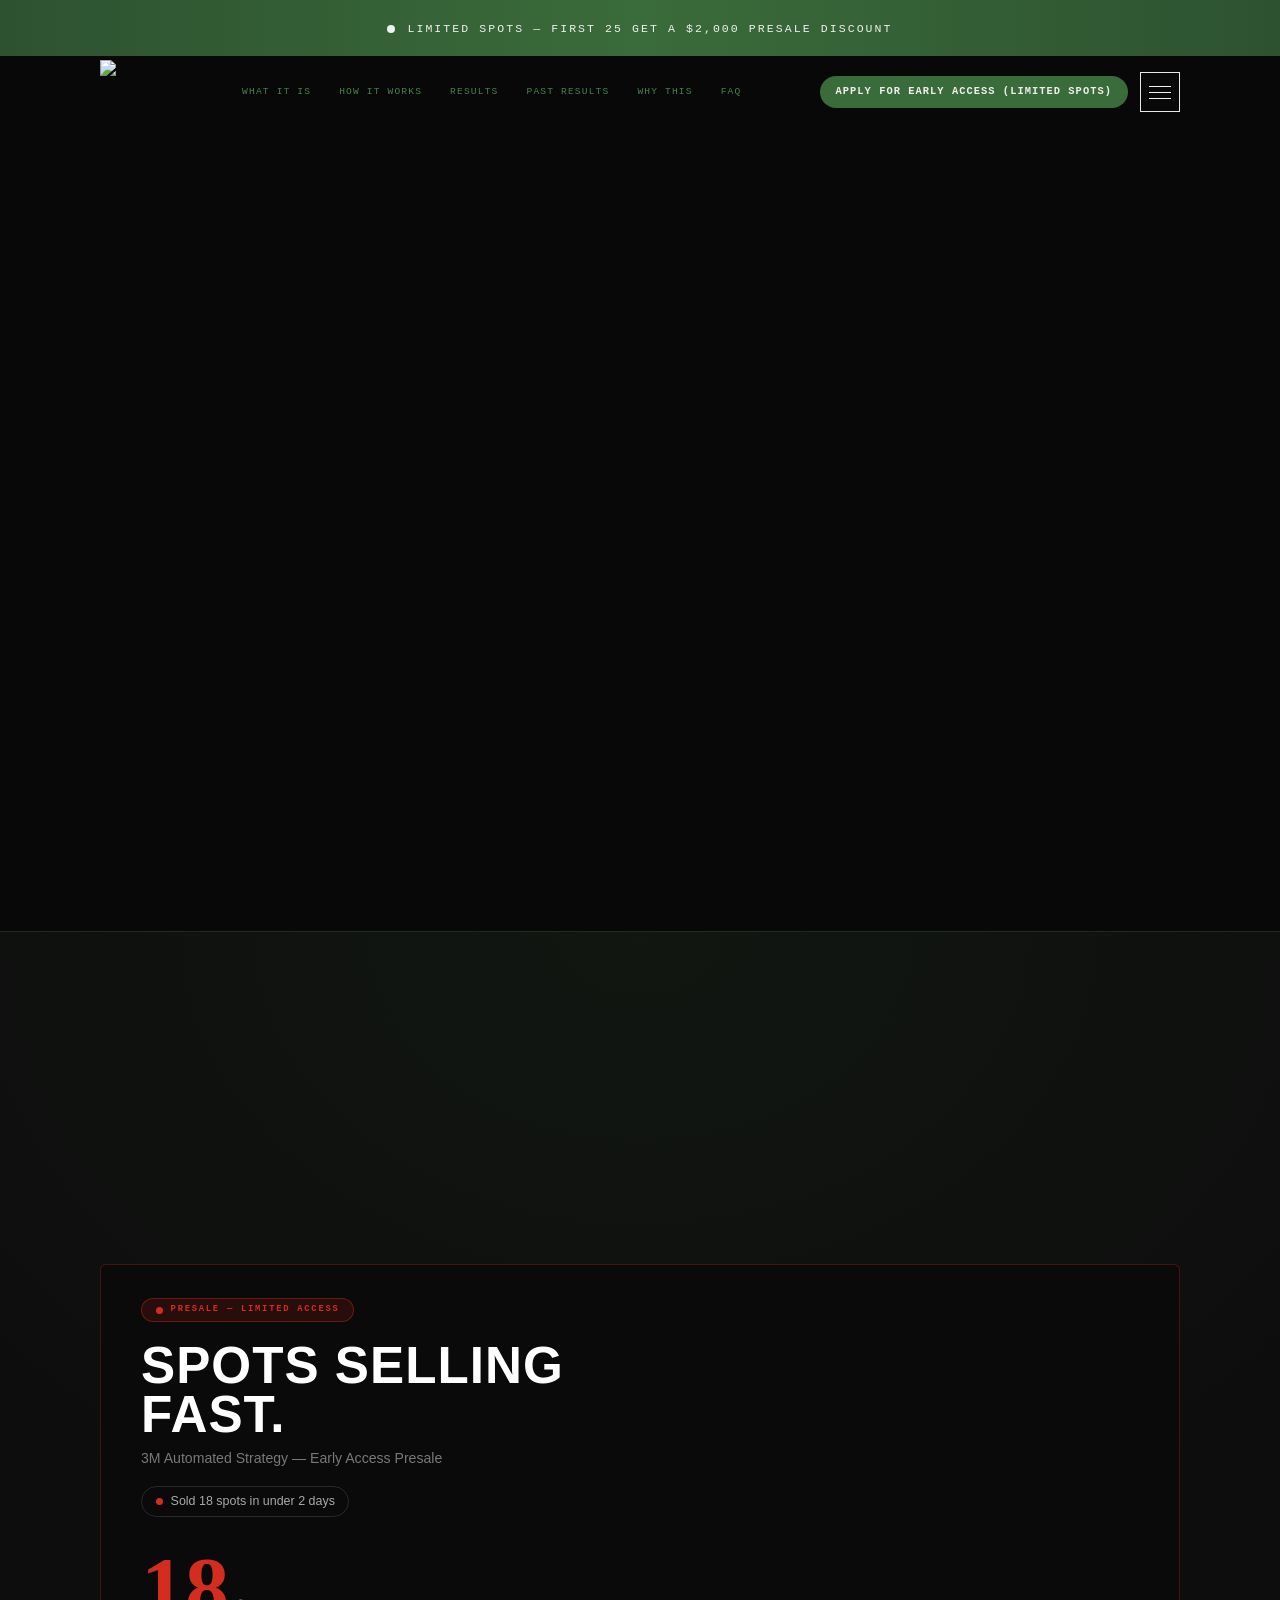
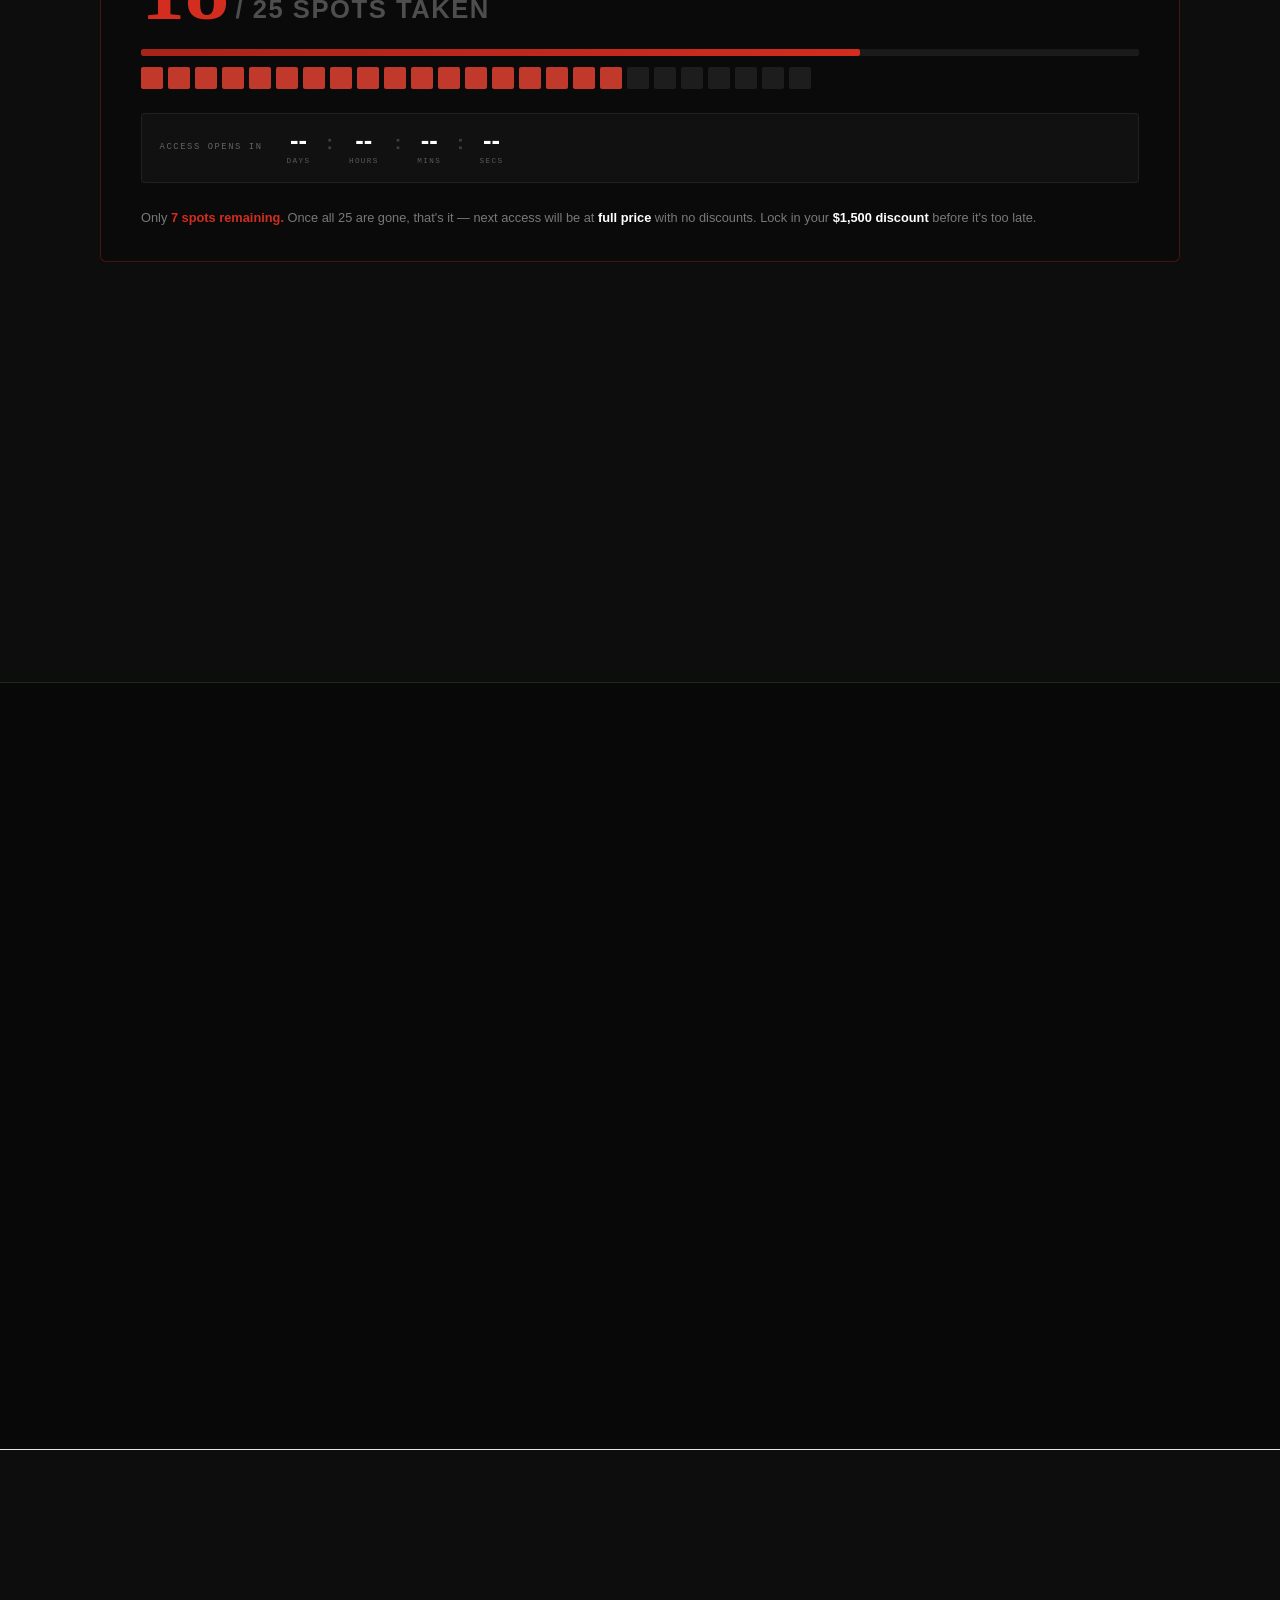
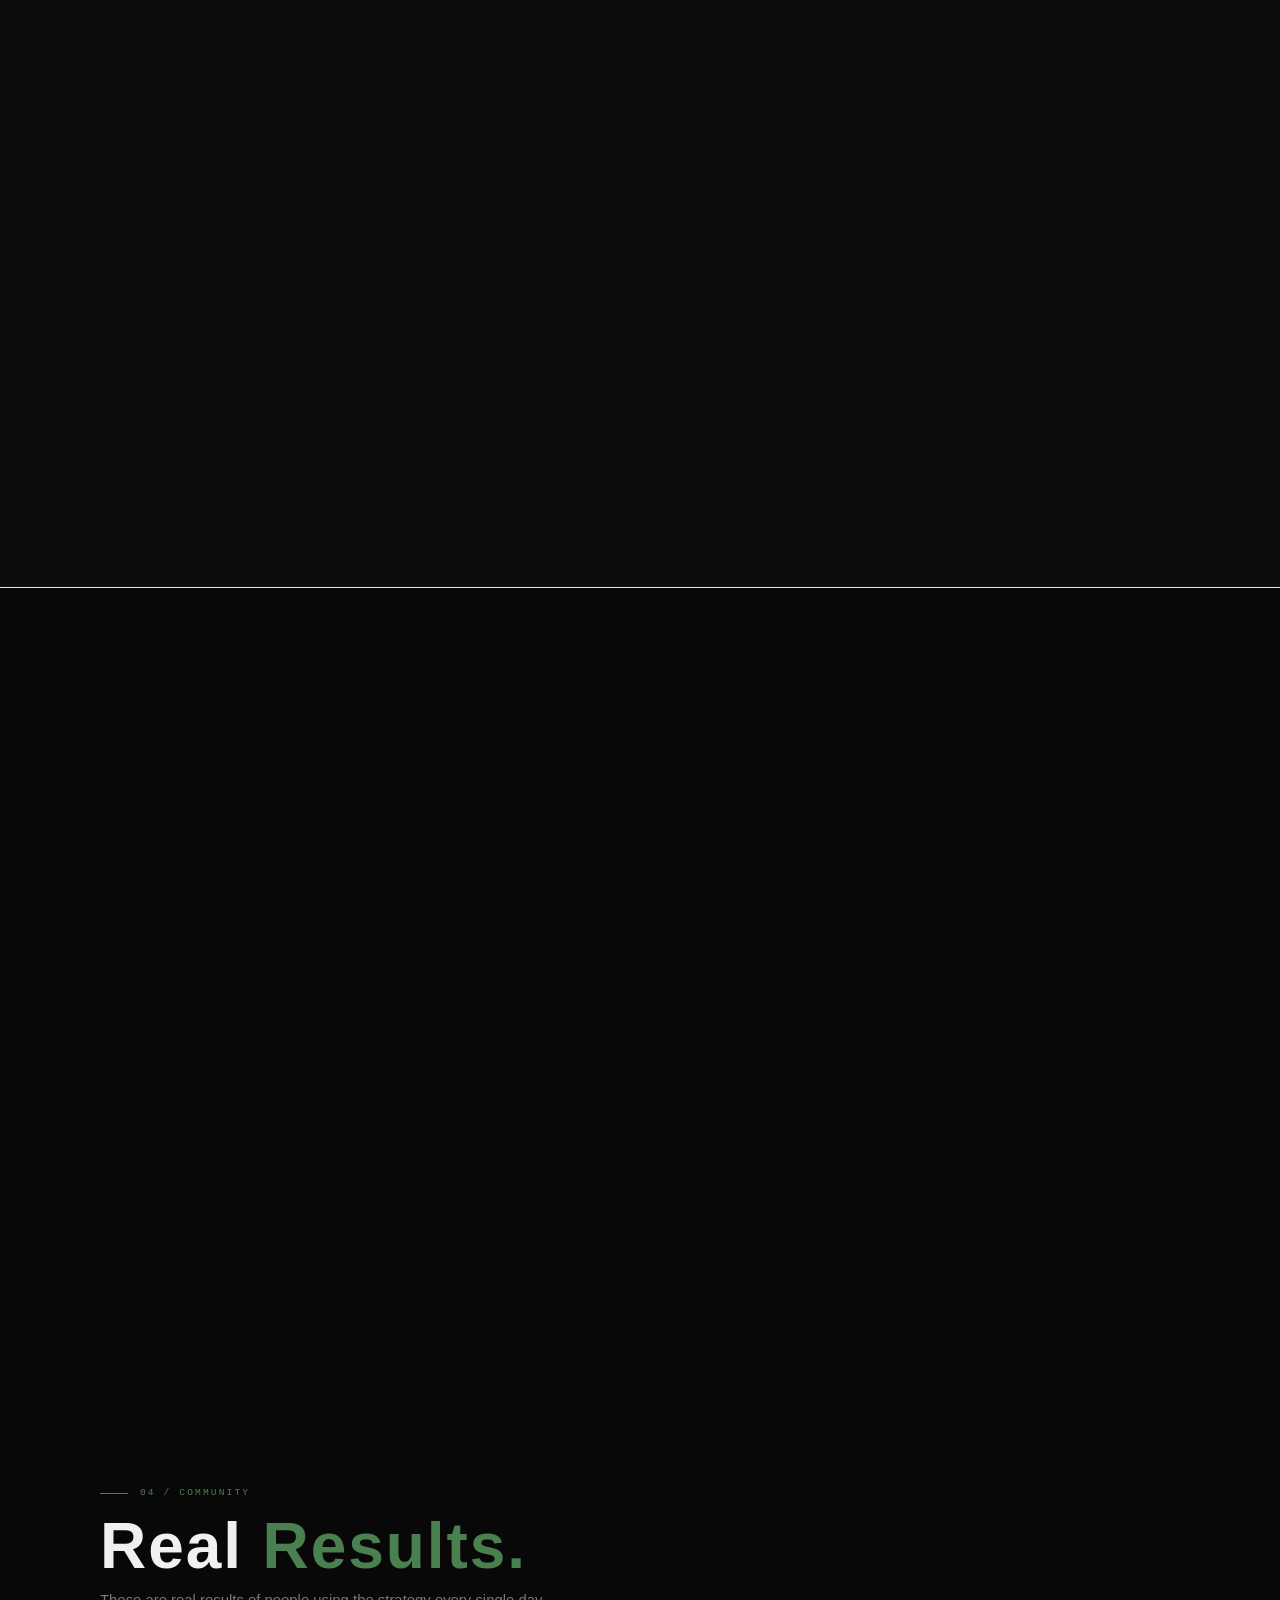
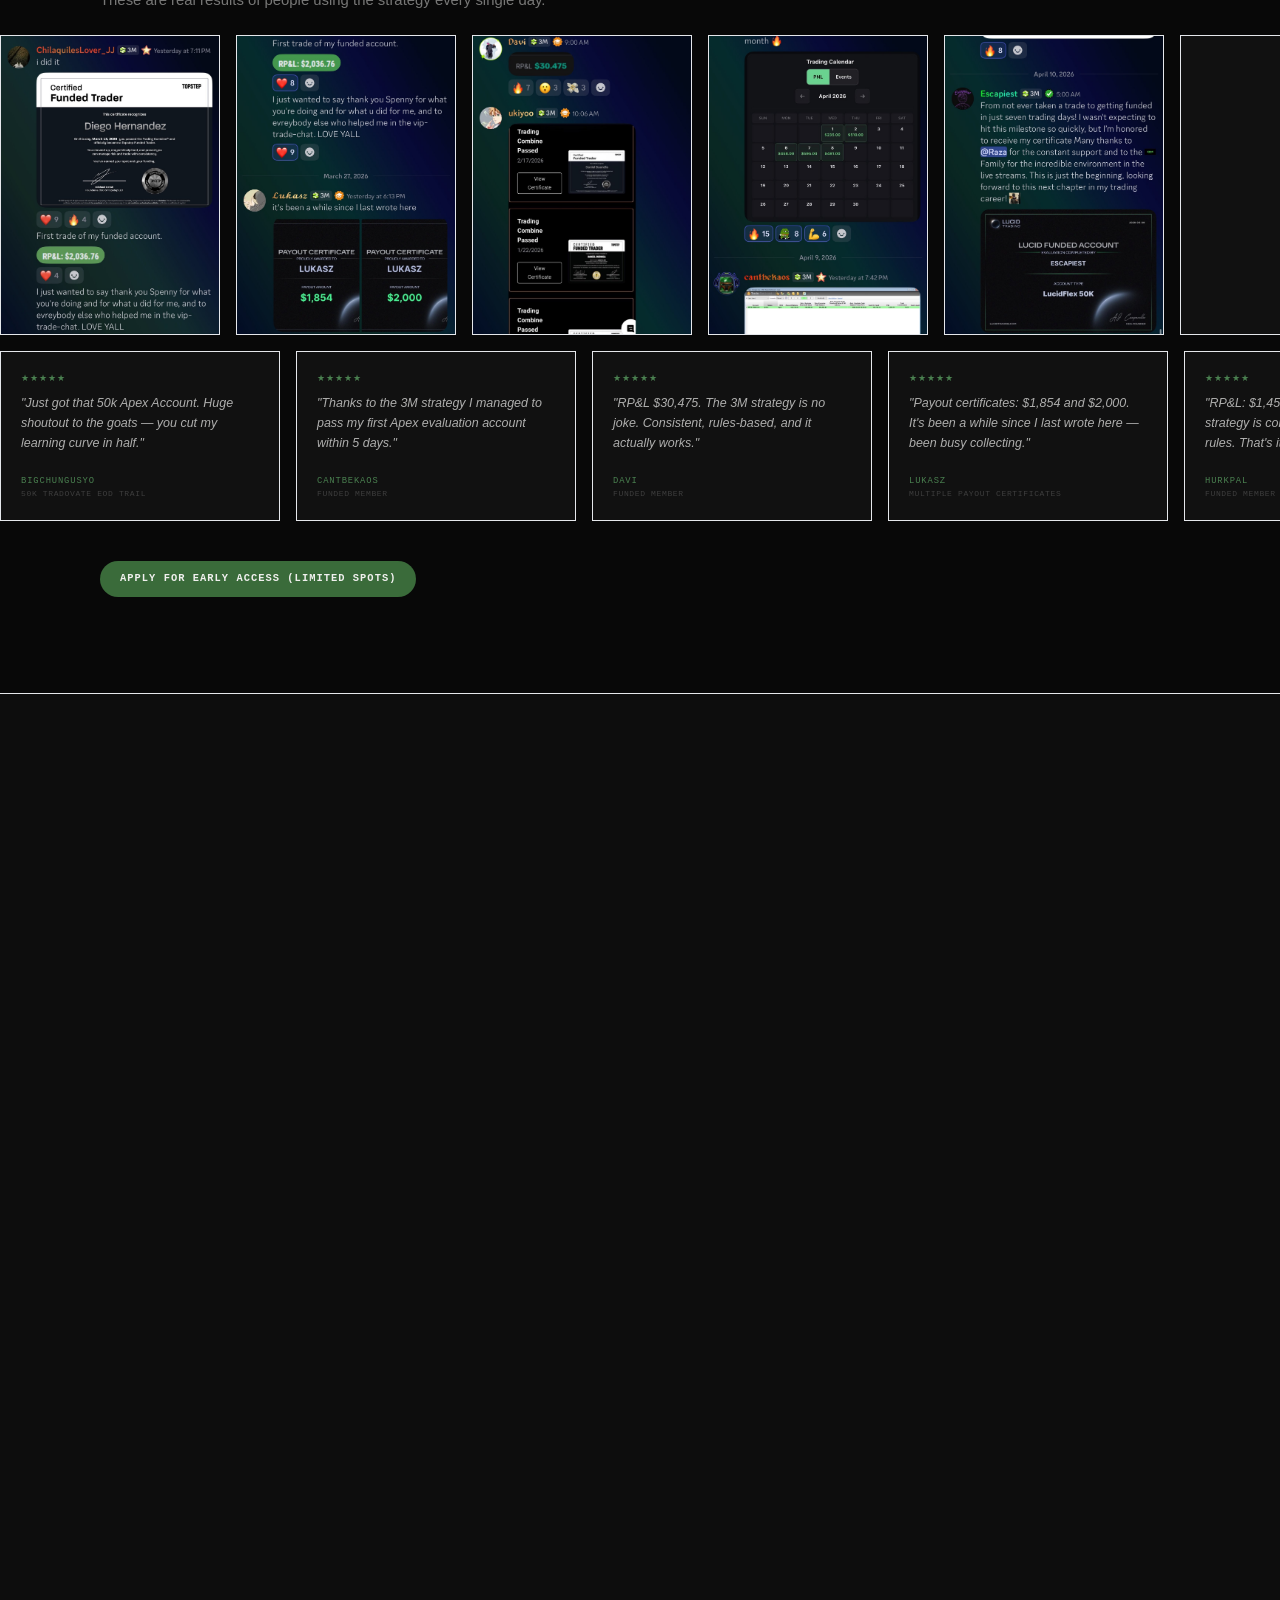
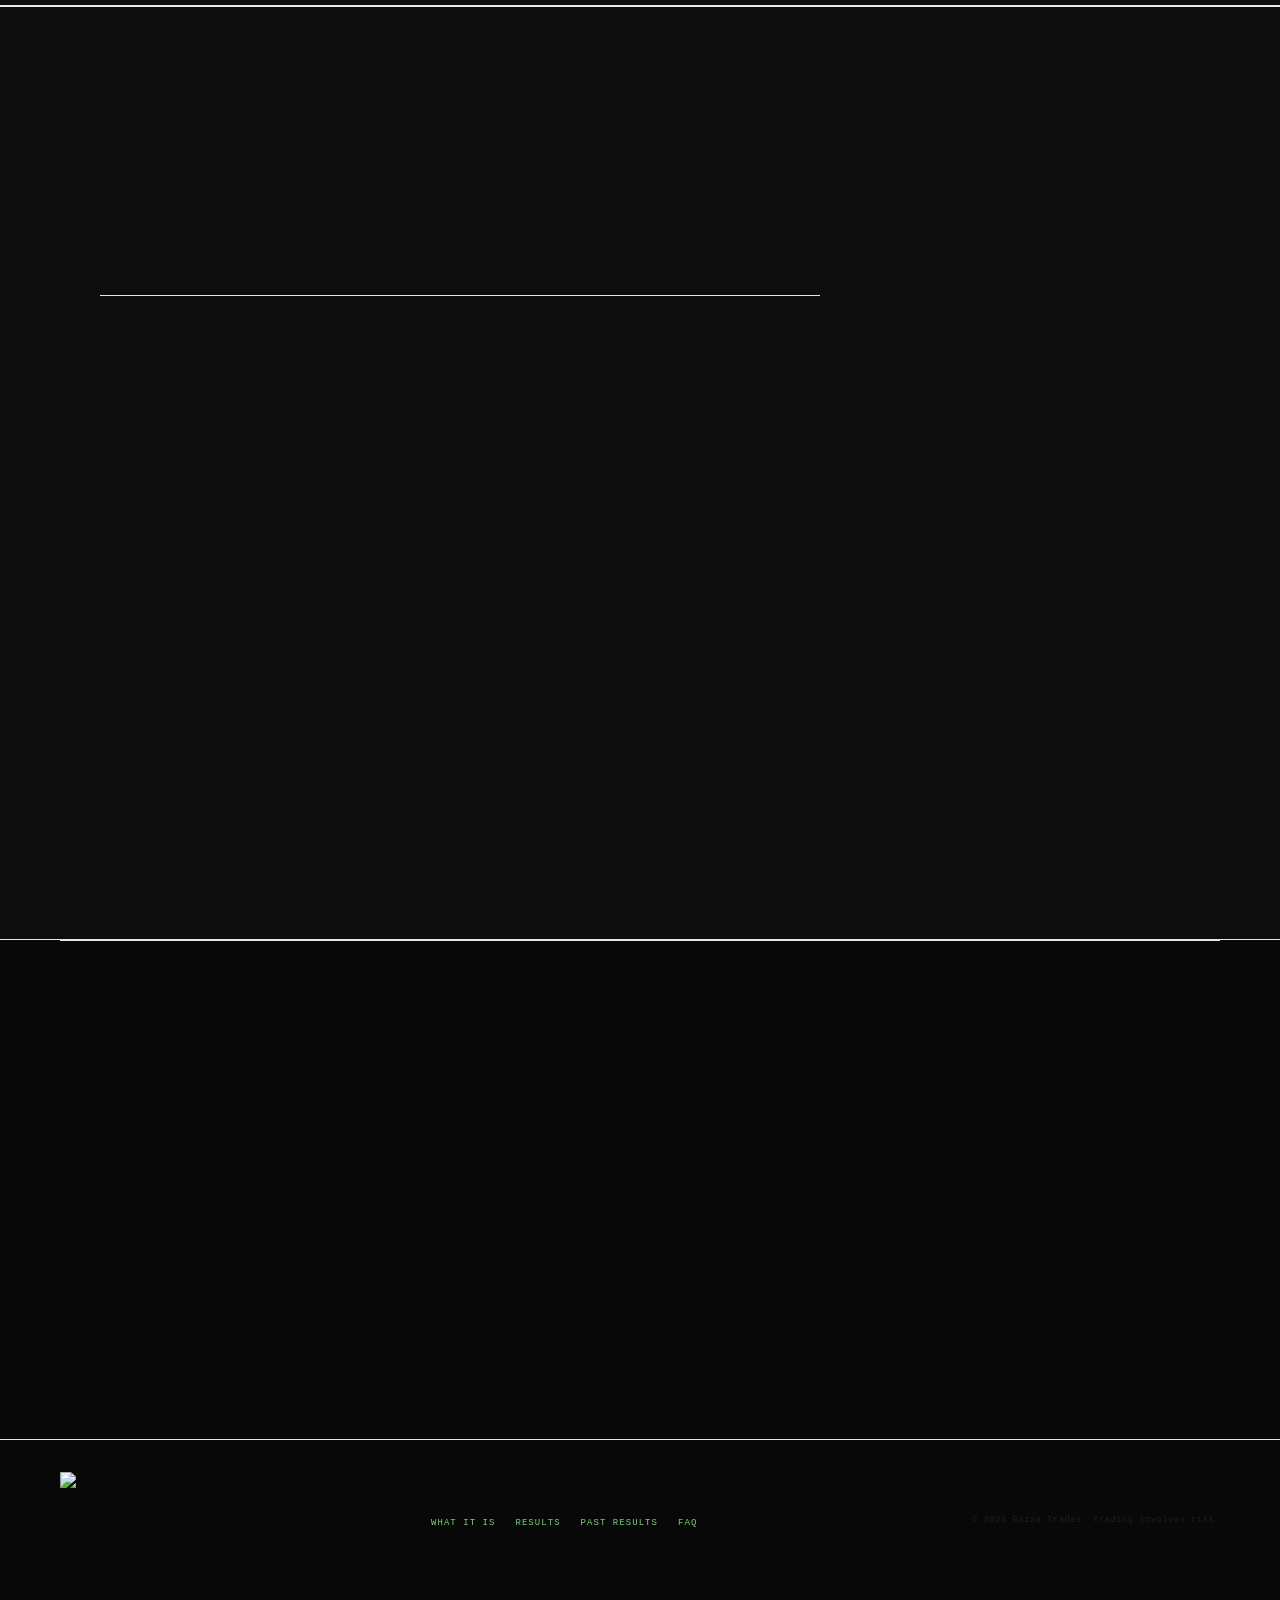
==== index.html @ 646da9ec "Urgency block: replace green bar with placeholder in JS+HTML, inject via script Both index.html and " ====
<!DOCTYPE html><html lang="en"><head><meta charSet="utf-8"/><meta name="viewport" content="width=device-width, initial-scale=1"/><link rel="stylesheet" href="/_next/static/css/e3169607dbb0ffbd.css" data-precedence="next"/><link rel="preload" as="script" fetchPriority="low" href="/_next/static/chunks/webpack-c81f7fd28659d64f.js"/><script src="/_next/static/chunks/fd9d1056-b11b2651f33aae7f.js" async=""></script><script src="/_next/static/chunks/117-3cbb5d7521a5e287.js" async=""></script><script src="/_next/static/chunks/main-app-3eef29eef10a3f42.js" async=""></script><script src="/_next/static/chunks/968-954f0702d9fba4f6.js" async=""></script><script src="/_next/static/chunks/app/page-ebc127c1270f3ea8.js" async=""></script><title>3M Strategy Automated | Razza Trades</title><meta name="description" content="The 3M Strategy — now fully automated. Runs 24/5 on your broker account. Apply for access through Razza Trades."/><meta name="keywords" content="3M strategy automated, Razza Trades, forex bot, prop firm bot, MT4 MT5, algo trading"/><meta property="og:title" content="3M Strategy Automated | Razza Trades"/><meta property="og:description" content="Stop babysitting charts. The 3M Strategy runs 24/5 fully automated. Apply now."/><meta property="og:url" content="https://razzatrades.com/"/><meta property="og:image" content="https://razzatrades.com/og.jpg"/><meta name="twitter:card" content="summary_large_image"/><meta name="twitter:title" content="3M Strategy Automated | Razza Trades"/><meta name="twitter:description" content="Stop babysitting charts. The 3M Strategy runs 24/5 fully automated. Apply now."/><meta name="twitter:image" content="https://razzatrades.com/og.jpg"/><script src="/_next/static/chunks/polyfills-42372ed130431b0a.js" noModule=""></script></head><body><main><div class="fixed top-0 left-0 right-0 z-[1000] text-center py-4 px-4" style="background:linear-gradient(90deg,#2D5230,#3A6B3A,#2D5230)"><a href="#presale-form" class="inline-flex items-center gap-3 font-mono2 text-[0.72rem] tracking-[0.18em] text-white uppercase no-underline"><span class="w-2 h-2 bg-white rounded-full inline-block animate-pulse2 flex-shrink-0"></span>Limited Spots — First 25 Get a $2,000 Presale Discount</a></div><div class="fixed inset-0 z-[800] flex flex-col transition-opacity duration-300 opacity-0 pointer-events-none" style="background:rgba(8,8,8,0.98);padding-top:calc(1.25rem + 4.5rem);padding:0 1.25rem 1.25rem"><div class="pt-24 flex-1 flex flex-col"><div class="grid grid-cols-2 border-t border-white/6 flex-1"><div class="border-b border-white/6 border-r"><a href="#what" class="flex items-center justify-between p-6 font-display text-3xl font-bold tracking-[0.04em] text-white transition-all duration-150 hover:text-[#4A8050] hover:bg-[rgba(74,128,80,0.04)] opacity-0 -translate-x-2" style="transition-delay:0s">What It Is<span class="text-sm opacity-25">↗</span></a></div><div class="border-b border-white/6 "><a href="#how" class="flex items-center justify-between p-6 font-display text-3xl font-bold tracking-[0.04em] text-white transition-all duration-150 hover:text-[#4A8050] hover:bg-[rgba(74,128,80,0.04)] opacity-0 -translate-x-2" style="transition-delay:0s">How It Works<span class="text-sm opacity-25">↗</span></a></div><div class="border-b border-white/6 border-r"><a href="#results" class="flex items-center justify-between p-6 font-display text-3xl font-bold tracking-[0.04em] text-white transition-all duration-150 hover:text-[#4A8050] hover:bg-[rgba(74,128,80,0.04)] opacity-0 -translate-x-2" style="transition-delay:0s">Results<span class="text-sm opacity-25">↗</span></a></div><div class="border-b border-white/6 "><a href="#proof" class="flex items-center justify-between p-6 font-display text-3xl font-bold tracking-[0.04em] text-white transition-all duration-150 hover:text-[#4A8050] hover:bg-[rgba(74,128,80,0.04)] opacity-0 -translate-x-2" style="transition-delay:0s">Past Results<span class="text-sm opacity-25">↗</span></a></div><div class="border-b border-white/6 border-r"><a href="#why" class="flex items-center justify-between p-6 font-display text-3xl font-bold tracking-[0.04em] text-white transition-all duration-150 hover:text-[#4A8050] hover:bg-[rgba(74,128,80,0.04)] opacity-0 -translate-x-2" style="transition-delay:0s">Why This<span class="text-sm opacity-25">↗</span></a></div><div class="border-b border-white/6 "><a href="#faq" class="flex items-center justify-between p-6 font-display text-3xl font-bold tracking-[0.04em] text-white transition-all duration-150 hover:text-[#4A8050] hover:bg-[rgba(74,128,80,0.04)] opacity-0 -translate-x-2" style="transition-delay:0s">FAQ<span class="text-sm opacity-25">↗</span></a></div></div><div class="flex items-center justify-between pt-7 flex-wrap gap-4"><span class="font-mono2 text-[0.55rem] text-white/20 tracking-[0.18em] uppercase">© 2025 Razza Trades</span><a href="https://form.typeform.com/to/F24ffiGD" target="_blank" rel="noopener noreferrer" class="btn-shimmer inline-flex items-center justify-center bg-[#3A6B3A] text-white font-mono2 font-bold text-[0.65rem] tracking-[0.1em] uppercase px-4 py-2 rounded-full transition-all hover:bg-[#4A8050] hover:shadow-[0_0_18px_rgba(58,107,58,0.55)]">Apply For Early Access (Limited Spots)</a></div></div></div><nav class="fixed top-[44px] left-0 right-0 z-[900] transition-all duration-300 border-b border-transparent"><div class="max-w-[1160px] mx-auto px-5 md:px-10 py-4 flex items-center justify-between gap-6"><a href="#" aria-label="Razza Trades home" class="flex items-center"><img alt="3M Trading" loading="lazy" width="64" height="64" decoding="async" data-nimg="1" class="h-16 w-auto" style="color:transparent" src="https://lh3.googleusercontent.com/d/1UE0R7NFGpM31sA3uaVOyzPbLlgz8OGtb"/></a><ul class="hidden md:flex gap-1 items-center list-none mx-auto"><li><a href="#what" class="inline-flex items-center font-mono2 text-[0.6rem] tracking-[0.12em] text-[#4A8050] uppercase transition-colors duration-200 whitespace-nowrap px-3 py-2 hover:text-[#6ab870]">What It Is</a></li><li><a href="#how" class="inline-flex items-center font-mono2 text-[0.6rem] tracking-[0.12em] text-[#4A8050] uppercase transition-colors duration-200 whitespace-nowrap px-3 py-2 hover:text-[#6ab870]">How It Works</a></li><li><a href="#results" class="inline-flex items-center font-mono2 text-[0.6rem] tracking-[0.12em] text-[#4A8050] uppercase transition-colors duration-200 whitespace-nowrap px-3 py-2 hover:text-[#6ab870]">Results</a></li><li><a href="#proof" class="inline-flex items-center font-mono2 text-[0.6rem] tracking-[0.12em] text-[#4A8050] uppercase transition-colors duration-200 whitespace-nowrap px-3 py-2 hover:text-[#6ab870]">Past Results</a></li><li><a href="#why" class="inline-flex items-center font-mono2 text-[0.6rem] tracking-[0.12em] text-[#4A8050] uppercase transition-colors duration-200 whitespace-nowrap px-3 py-2 hover:text-[#6ab870]">Why This</a></li><li><a href="#faq" class="inline-flex items-center font-mono2 text-[0.6rem] tracking-[0.12em] text-[#4A8050] uppercase transition-colors duration-200 whitespace-nowrap px-3 py-2 hover:text-[#6ab870]">FAQ</a></li></ul><div class="flex items-center gap-3 flex-shrink-0"><a href="https://form.typeform.com/to/F24ffiGD" target="_blank" rel="noopener noreferrer" class="hidden sm:inline-flex btn-shimmer items-center justify-center bg-[#3A6B3A] text-white font-mono2 font-bold text-[0.65rem] tracking-[0.1em] uppercase px-4 py-2 rounded-full transition-all duration-250 hover:bg-[#4A8050] hover:shadow-[0_0_18px_rgba(58,107,58,0.55),0_0_40px_rgba(58,107,58,0.2)] whitespace-nowrap">Apply For Early Access (Limited Spots)</a><button aria-label="Toggle menu" aria-expanded="false" class="flex flex-col justify-center gap-[5px] w-10 h-10 bg-none border border-white/6 p-2 cursor-pointer transition-colors duration-200 hover:border-[rgba(74,128,80,0.5)] "><span class="block w-full h-px bg-white transition-all duration-300 "></span><span class="block w-full h-px bg-white transition-all duration-300 "></span><span class="block w-full h-px bg-white transition-all duration-300 "></span></button></div></div></nav><section id="hero" class="relative min-h-svh flex items-center overflow-hidden pt-32 scanline"><div class="absolute inset-0 z-0 pointer-events-none"><canvas class="absolute inset-0 w-full h-full" style="opacity:0.85"></canvas><div class="absolute inset-0" style="background:radial-gradient(ellipse 80% 60% at 40% 50%, rgba(8,8,8,0.45) 0%, transparent 70%)"></div><div class="absolute bottom-0 left-0 right-0 h-px bg-gradient-to-r from-transparent via-[rgba(74,128,80,0.3)] to-transparent"></div></div><div class="relative z-10 max-w-[1160px] mx-auto px-5 md:px-10 py-16 md:py-24 w-full"><div class="flex items-center gap-3 mb-7" style="opacity:0;transform:translateY(28px)"><span class="w-7 h-px bg-[#4A8050] block"></span><span class="font-mono2 text-[0.6rem] tracking-[0.2em] text-[#4A8050] uppercase">Razza Trades — 3M Strategy Automated</span></div><h1 class="font-display font-bold leading-[0.88] tracking-[0.02em] mb-6" style="font-size:clamp(3.5rem, 11vw, 9rem);opacity:0;transform:translateY(28px)">3M Strategy<br/><span class="text-[#4A8050] animate-text-glow">Automated.</span></h1><p class="text-muted max-w-[500px] leading-[1.75] mb-9" style="font-size:clamp(0.95rem, 2vw, 1.1rem);opacity:0;transform:translateY(28px)">The exact strategy the 3M community runs daily — now executing 24/7 on your broker account without you touching a chart.</p><div class="flex flex-wrap gap-3 mb-12" style="opacity:0;transform:translateY(28px)"><a href="#presale-form" class="btn-shimmer inline-flex items-center justify-center bg-[#3A6B3A] text-white font-mono2 font-bold text-[0.65rem] tracking-[0.1em] uppercase px-5 py-2.5 rounded-full transition-all hover:bg-[#4A8050] hover:shadow-[0_0_18px_rgba(58,107,58,0.55),0_0_40px_rgba(58,107,58,0.2)] whitespace-nowrap">Apply For Early Access (Limited Spots)</a></div><div class="grid grid-cols-2 md:grid-cols-4 gap-0 border-t border-white/6 pt-8" style="opacity:0"><div class="pr-8 mr-8 border-r border-white/6 last:border-r-0 last:pr-0 last:mr-0  " style="opacity:0;transform:translateY(16px)"><div class="font-display text-[#4A8050] font-bold animate-text-glow" style="font-size:clamp(1.6rem, 3.2vw, 2.2rem);line-height:1">+847%</div><div class="font-mono2 text-[0.53rem] text-white/20 tracking-[0.1em] uppercase mt-1">Return Since Inception</div></div><div class="pr-8 mr-8 border-r border-white/6 last:border-r-0 last:pr-0 last:mr-0 max-md:border-r-0 max-md:pr-0 max-md:mr-0 " style="opacity:0;transform:translateY(16px)"><div class="font-display text-[#4A8050] font-bold animate-text-glow" style="font-size:clamp(1.6rem, 3.2vw, 2.2rem);line-height:1">50%</div><div class="font-mono2 text-[0.53rem] text-white/20 tracking-[0.1em] uppercase mt-1">Win Rate</div></div><div class="pr-8 mr-8 border-r border-white/6 last:border-r-0 last:pr-0 last:mr-0  max-md:border-r border-white/6" style="opacity:0;transform:translateY(16px)"><div class="font-display text-[#4A8050] font-bold animate-text-glow" style="font-size:clamp(1.6rem, 3.2vw, 2.2rem);line-height:1">2.4R</div><div class="font-mono2 text-[0.53rem] text-white/20 tracking-[0.1em] uppercase mt-1">Avg Risk / Reward</div></div><div class="pr-8 mr-8 border-r border-white/6 last:border-r-0 last:pr-0 last:mr-0  " style="opacity:0;transform:translateY(16px)"><div class="font-display text-[#4A8050] font-bold animate-text-glow" style="font-size:clamp(1.6rem, 3.2vw, 2.2rem);line-height:1">18mo</div><div class="font-mono2 text-[0.53rem] text-white/20 tracking-[0.1em] uppercase mt-1">Live Track Record</div></div></div></div><div class="absolute bottom-0 left-0 right-0 h-32 pointer-events-none z-10" style="background:linear-gradient(to bottom, transparent, #080808)"></div></section><div id="presale" class="relative overflow-hidden" style="background:#0d0d0d;border-top:1px solid rgba(58,107,58,0.35);border-bottom:1px solid rgba(58,107,58,0.35)"><div class="absolute inset-0 pointer-events-none z-0" style="background:radial-gradient(ellipse 70% 50% at 50% 0%, rgba(58,107,58,0.1), transparent)"></div><section class="relative z-10 max-w-[1160px] mx-auto px-5 md:px-10 py-24"><div class="flex items-center gap-3 mb-4" style="opacity:0;transform:translateY(28px) scale(0.98)"><span class="w-7 h-px bg-[#4A8050] block"></span><span class="font-mono2 text-[0.6rem] tracking-[0.22em] text-[#4A8050] uppercase">08 / Pre-Sale</span></div><h2 class="font-display font-bold leading-[0.95] tracking-[0.03em] mb-4" style="font-size:clamp(2.4rem, 5vw, 4.2rem);opacity:0;transform:translateY(28px) scale(0.98)">Launching<br/><span class="text-[#4A8050]">June 1st.</span></h2><p class="text-muted max-w-[540px] leading-[1.85] mb-10 text-[0.93rem]" style="opacity:0;transform:translateY(28px) scale(0.98)">Only 25 spots available. Once they&#x27;re gone, they&#x27;re gone.</p><div id="urgency-placeholder"></div><div id="presale-form" class="gradient-top glass-card p-9" style="background:#111;opacity:0;transform:translateY(28px) scale(0.98)"><h3 class="font-display font-bold tracking-[0.04em] mb-2" style="font-size:clamp(1.5rem, 3vw, 2rem)">Join the Early Access Team</h3><p class="text-muted text-[0.87rem] leading-[1.75] max-w-[560px] mb-6">Spots aren&#x27;t only limited but we&#x27;re not accepting everyone. This is for those who actually deserve it. Take 45 seconds to fill out the application below and we&#x27;ll reach out to you in under 2 hours letting you know if you&#x27;re accepted or not.</p><a href="https://form.typeform.com/to/F24ffiGD" target="_blank" rel="noopener noreferrer" class="btn-shimmer inline-flex items-center justify-center bg-[#3A6B3A] text-white font-mono2 font-bold text-[0.65rem] tracking-[0.1em] uppercase px-5 py-2.5 rounded-full transition-all hover:bg-[#4A8050] hover:shadow-[0_0_18px_rgba(58,107,58,0.55)]">Apply For Early Access</a><p class="font-mono2 text-[0.54rem] text-[#4A8050] tracking-[0.1em] uppercase mt-4">Payment plan available. Access granted June 1st. First 25 get the $2,000 presale discount.</p></div></section></div><section id="what" class="max-w-[1160px] mx-auto px-5 md:px-10 py-24 md:py-28"><div class="grid md:grid-cols-2 gap-12 md:gap-20 items-start"><div style="opacity:0;transform:translateY(28px) scale(0.98)"><div class="flex items-center gap-3 mb-4"><span class="w-7 h-px bg-[#4A8050] block"></span><span class="font-mono2 text-[0.6rem] tracking-[0.22em] text-[#4A8050] uppercase">01 / The System</span></div><h2 class="font-display font-bold leading-[0.95] tracking-[0.03em] mb-5" style="font-size:clamp(2.4rem, 5vw, 4.2rem)">Built on the<br/><span class="text-[#4A8050]">3M Method.</span></h2><p class="text-muted text-[0.93rem] leading-[1.85] mb-4">The 3M Strategy is what the community has been running to pass evaluations, stack funded accounts, and pull consistent P&amp;L. We took the entire ruleset — every entry signal, every risk rule, every exit condition — and automated it.</p><p class="text-muted text-[0.93rem] leading-[1.85] mb-8">No emotion. No hesitation. No missed setups at 3am. Your bot runs the same edge the 3M community swears by.</p><a href="https://form.typeform.com/to/F24ffiGD" target="_blank" rel="noopener noreferrer" class="btn-shimmer inline-flex items-center justify-center bg-[#3A6B3A] text-white font-mono2 font-bold text-[0.65rem] tracking-[0.1em] uppercase px-5 py-2.5 rounded-full transition-all hover:bg-[#4A8050] hover:shadow-[0_0_18px_rgba(58,107,58,0.55)]">Apply For Early Access (Limited Spots)</a></div><ul class="list-none mt-0"><li class="flex gap-5 py-5 border-b border-white/6 last:border-b-0" style="opacity:0;transform:translateY(20px) scale(0.97)"><span class="font-mono2 text-[0.56rem] text-[#4A8050] tracking-[0.1em] flex-shrink-0 pt-0.5">01</span><div><div class="text-[0.87rem] font-medium mb-1">Runs 24/5 Across Your Markets</div><div class="text-[0.8rem] text-muted leading-[1.65]">Executes around the clock — no screen time required. It works when you sleep.</div></div></li><li class="flex gap-5 py-5 border-b border-white/6 last:border-b-0" style="opacity:0;transform:translateY(20px) scale(0.97)"><span class="font-mono2 text-[0.56rem] text-[#4A8050] tracking-[0.1em] flex-shrink-0 pt-0.5">02</span><div><div class="text-[0.87rem] font-medium mb-1">Zero Lag Execution</div><div class="text-[0.8rem] text-muted leading-[1.65]">Entries and exits fire the moment 3M conditions are met. No delay, no second-guessing.</div></div></li><li class="flex gap-5 py-5 border-b border-white/6 last:border-b-0" style="opacity:0;transform:translateY(20px) scale(0.97)"><span class="font-mono2 text-[0.56rem] text-[#4A8050] tracking-[0.1em] flex-shrink-0 pt-0.5">03</span><div><div class="text-[0.87rem] font-medium mb-1">Prop Firm Compatible</div><div class="text-[0.8rem] text-muted leading-[1.65]">Built to pass Apex, Topstep, Lucid, FTMO and similar evaluation accounts.</div></div></li><li class="flex gap-5 py-5 border-b border-white/6 last:border-b-0" style="opacity:0;transform:translateY(20px) scale(0.97)"><span class="font-mono2 text-[0.56rem] text-[#4A8050] tracking-[0.1em] flex-shrink-0 pt-0.5">04</span><div><div class="text-[0.87rem] font-medium mb-1">Built-In Risk Management</div><div class="text-[0.8rem] text-muted leading-[1.65]">Lot sizing, SL/TP, and daily drawdown limits handled automatically.</div></div></li><li class="flex gap-5 py-5 border-b border-white/6 last:border-b-0" style="opacity:0;transform:translateY(20px) scale(0.97)"><span class="font-mono2 text-[0.56rem] text-[#4A8050] tracking-[0.1em] flex-shrink-0 pt-0.5">05</span><div><div class="text-[0.87rem] font-medium mb-1">Direct Broker Connection</div><div class="text-[0.8rem] text-muted leading-[1.65]">Connects to your MT4/MT5 account. Your funds never leave your hands.</div></div></li><li class="flex gap-5 py-5 border-b border-white/6 last:border-b-0" style="opacity:0;transform:translateY(20px) scale(0.97)"><span class="font-mono2 text-[0.56rem] text-[#4A8050] tracking-[0.1em] flex-shrink-0 pt-0.5">06</span><div><div class="text-[0.87rem] font-medium mb-1">Strategy-Locked Logic</div><div class="text-[0.8rem] text-muted leading-[1.65]">Hardcoded to the 3M rules. It never deviates. Consistent edge, every session.</div></div></li></ul></div></section><div class="border-t border-b border-white/6" style="background:#0d0d0d"><section id="how" class="max-w-[1160px] mx-auto px-5 md:px-10 py-24"><div class="flex items-center gap-3 mb-4" style="opacity:0;transform:translateY(28px) scale(0.98)"><span class="w-7 h-px bg-[#4A8050] block"></span><span class="font-mono2 text-[0.6rem] tracking-[0.22em] text-[#4A8050] uppercase">02 / Process</span></div><h2 class="font-display font-bold leading-[0.95] tracking-[0.03em] mb-12" style="font-size:clamp(2.4rem, 5vw, 4.2rem);opacity:0;transform:translateY(28px) scale(0.98)">Three Steps.<br/><span class="text-[#4A8050]">Then Hands Off.</span></h2><div class="grid grid-cols-1 md:grid-cols-3 gap-5"><div class="gradient-top glass-card p-8 relative transition-all duration-300 hover:border-[rgba(74,128,80,0.5)] hover:shadow-[0_0_20px_rgba(58,107,58,0.15)] group" style="background:#111;opacity:0;transform:translateY(20px) scale(0.97)"><div class="font-display text-[4.5rem] text-[rgba(58,107,58,0.1)] leading-none mb-3 font-bold">01</div><div class="font-display text-[1.5rem] tracking-[0.03em] mb-3 font-bold group-hover:text-[#4A8050] transition-colors duration-300">Apply &amp; Get Approved</div><p class="text-[0.85rem] text-muted leading-[1.75]">Fill out the 2-minute application. We check your broker setup is compatible. Most applicants hear back within 24 hours.</p></div><div class="gradient-top glass-card p-8 relative transition-all duration-300 hover:border-[rgba(74,128,80,0.5)] hover:shadow-[0_0_20px_rgba(58,107,58,0.15)] group" style="background:#111;opacity:0;transform:translateY(20px) scale(0.97)"><div class="font-display text-[4.5rem] text-[rgba(58,107,58,0.1)] leading-none mb-3 font-bold">02</div><div class="font-display text-[1.5rem] tracking-[0.03em] mb-3 font-bold group-hover:text-[#4A8050] transition-colors duration-300">Get Access &amp; Connect</div><p class="text-[0.85rem] text-muted leading-[1.75]">Access granted on June 1st. We walk you through connecting the bot to your broker account — done in under 30 minutes.</p></div><div class="gradient-top glass-card p-8 relative transition-all duration-300 hover:border-[rgba(74,128,80,0.5)] hover:shadow-[0_0_20px_rgba(58,107,58,0.15)] group" style="background:#111;opacity:0;transform:translateY(20px) scale(0.97)"><div class="font-display text-[4.5rem] text-[rgba(58,107,58,0.1)] leading-none mb-3 font-bold">03</div><div class="font-display text-[1.5rem] tracking-[0.03em] mb-3 font-bold group-hover:text-[#4A8050] transition-colors duration-300">Let It Run</div><p class="text-[0.85rem] text-muted leading-[1.75]">The system takes over. Entries, exits, risk — fully automated. Check in when you want, not because you have to.</p></div></div><div class="mt-10" style="opacity:0;transform:translateY(28px) scale(0.98)"><a href="https://form.typeform.com/to/F24ffiGD" target="_blank" rel="noopener noreferrer" class="btn-shimmer inline-flex items-center justify-center bg-[#3A6B3A] text-white font-mono2 font-bold text-[0.65rem] tracking-[0.1em] uppercase px-5 py-2.5 rounded-full transition-all hover:bg-[#4A8050] hover:shadow-[0_0_18px_rgba(58,107,58,0.55)]">Apply For Early Access (Limited Spots)</a></div></section></div><section id="results" class="max-w-[1160px] mx-auto px-5 md:px-10 py-24"><div class="flex items-center gap-3 mb-4" style="opacity:0;transform:translateY(28px) scale(0.98)"><span class="w-7 h-px bg-[#4A8050] block"></span><span class="font-mono2 text-[0.6rem] tracking-[0.22em] text-[#4A8050] uppercase">03 / Performance</span></div><h2 class="font-display font-bold leading-[0.95] tracking-[0.03em] mb-3" style="font-size:clamp(2.4rem, 5vw, 4.2rem);opacity:0;transform:translateY(28px) scale(0.98)">The Numbers<br/><span class="text-[#4A8050]">Don&#x27;t Lie.</span></h2><p class="text-muted text-[0.93rem] max-w-[460px] mb-10 leading-[1.8]" style="opacity:0;transform:translateY(28px) scale(0.98)">Live tracked. Verified. No demo account nonsense.</p><div class="grid grid-cols-2 md:grid-cols-3 gap-4 mb-10"><div class="gradient-top glass-card p-7 relative overflow-hidden transition-all duration-300 hover:border-[rgba(74,128,80,0.6)] hover:shadow-[0_0_24px_rgba(58,107,58,0.2),inset_0_0_24px_rgba(58,107,58,0.04)] group" style="background:#111;opacity:0;transform:translateY(20px) scale(0.97)"><div class="font-display font-bold text-[#4A8050] animate-text-glow mb-1 group-hover:text-[#5a9060] transition-colors" style="font-size:clamp(1.9rem, 3.5vw, 2.8rem);line-height:1">+847%</div><div class="text-[0.85rem] text-white mt-1">Return Since Inception</div><div class="font-mono2 text-[0.53rem] text-dim tracking-[0.1em] uppercase mt-1">Live account</div></div><div class="gradient-top glass-card p-7 relative overflow-hidden transition-all duration-300 hover:border-[rgba(74,128,80,0.6)] hover:shadow-[0_0_24px_rgba(58,107,58,0.2),inset_0_0_24px_rgba(58,107,58,0.04)] group" style="background:#111;opacity:0;transform:translateY(20px) scale(0.97)"><div class="font-display font-bold text-[#4A8050] animate-text-glow mb-1 group-hover:text-[#5a9060] transition-colors" style="font-size:clamp(1.9rem, 3.5vw, 2.8rem);line-height:1">50%</div><div class="text-[0.85rem] text-white mt-1">Win Rate</div><div class="font-mono2 text-[0.53rem] text-dim tracking-[0.1em] uppercase mt-1">12-month rolling</div></div><div class="gradient-top glass-card p-7 relative overflow-hidden transition-all duration-300 hover:border-[rgba(74,128,80,0.6)] hover:shadow-[0_0_24px_rgba(58,107,58,0.2),inset_0_0_24px_rgba(58,107,58,0.04)] group" style="background:#111;opacity:0;transform:translateY(20px) scale(0.97)"><div class="font-display font-bold text-[#4A8050] animate-text-glow mb-1 group-hover:text-[#5a9060] transition-colors" style="font-size:clamp(1.9rem, 3.5vw, 2.8rem);line-height:1">2.4R</div><div class="text-[0.85rem] text-white mt-1">Avg Risk / Reward</div><div class="font-mono2 text-[0.53rem] text-dim tracking-[0.1em] uppercase mt-1">Per trade</div></div><div class="gradient-top glass-card p-7 relative overflow-hidden transition-all duration-300 hover:border-[rgba(74,128,80,0.6)] hover:shadow-[0_0_24px_rgba(58,107,58,0.2),inset_0_0_24px_rgba(58,107,58,0.04)] group" style="background:#111;opacity:0;transform:translateY(20px) scale(0.97)"><div class="font-display font-bold text-[#4A8050] animate-text-glow mb-1 group-hover:text-[#5a9060] transition-colors" style="font-size:clamp(1.9rem, 3.5vw, 2.8rem);line-height:1">500+</div><div class="text-[0.85rem] text-white mt-1">Trades Executed</div><div class="font-mono2 text-[0.53rem] text-dim tracking-[0.1em] uppercase mt-1">Zero manual intervention</div></div><div class="gradient-top glass-card p-7 relative overflow-hidden transition-all duration-300 hover:border-[rgba(74,128,80,0.6)] hover:shadow-[0_0_24px_rgba(58,107,58,0.2),inset_0_0_24px_rgba(58,107,58,0.04)] group" style="background:#111;opacity:0;transform:translateY(20px) scale(0.97)"><div class="font-display font-bold text-[#4A8050] animate-text-glow mb-1 group-hover:text-[#5a9060] transition-colors" style="font-size:clamp(1.9rem, 3.5vw, 2.8rem);line-height:1">18mo</div><div class="text-[0.85rem] text-white mt-1">Live Track Record</div><div class="font-mono2 text-[0.53rem] text-dim tracking-[0.1em] uppercase mt-1">Not backtested</div></div><div class="gradient-top glass-card p-7 relative overflow-hidden transition-all duration-300 hover:border-[rgba(74,128,80,0.6)] hover:shadow-[0_0_24px_rgba(58,107,58,0.2),inset_0_0_24px_rgba(58,107,58,0.04)] group" style="background:#111;opacity:0;transform:translateY(20px) scale(0.97)"><div class="font-display font-bold text-[#4A8050] animate-text-glow mb-1 group-hover:text-[#5a9060] transition-colors" style="font-size:clamp(1.9rem, 3.5vw, 2.8rem);line-height:1">$0</div><div class="text-[0.85rem] text-white mt-1">Manual Trades Required</div><div class="font-mono2 text-[0.53rem] text-dim tracking-[0.1em] uppercase mt-1">Fully autonomous</div></div></div><div class="flex justify-between items-center flex-wrap gap-4" style="opacity:0;transform:translateY(28px) scale(0.98)"><p class="font-mono2 text-[0.53rem] text-white/16 tracking-[0.06em] max-w-[440px] leading-[1.6]">Past performance is not indicative of future results. Trading carries significant risk of loss.</p><a href="https://form.typeform.com/to/F24ffiGD" target="_blank" rel="noopener noreferrer" class="btn-shimmer inline-flex items-center justify-center bg-[#3A6B3A] text-white font-mono2 font-bold text-[0.65rem] tracking-[0.1em] uppercase px-5 py-2.5 rounded-full transition-all hover:bg-[#4A8050] hover:shadow-[0_0_18px_rgba(58,107,58,0.55)]">Apply For Early Access (Limited Spots)</a></div></section><div id="proof" class="py-24" style="background:#080808"><div class="max-w-[1160px] mx-auto px-5 md:px-10 mb-6"><div class="flex items-center gap-3 mb-4"><span class="w-7 h-px bg-[#4A8050] block"></span><span class="font-mono2 text-[0.6rem] tracking-[0.22em] text-[#4A8050] uppercase">04 / Community</span></div><h2 class="font-display font-bold leading-[0.95] tracking-[0.03em]" style="font-size:clamp(2.4rem, 5vw, 4.2rem)">Real <span class="text-[#4A8050]">Results.</span></h2><p class="text-muted text-[0.93rem] max-w-[460px] mt-3">These are real results of people using the strategy every single day.</p></div><div class="overflow-hidden cursor-grab active:cursor-grabbing select-none" style="touch-action:pan-y"><div class="flex" style="width:max-content;will-change:transform"><div class="flex-shrink-0 w-[220px] h-[300px] mr-4 overflow-hidden border border-white/6 bg-[#111]"><img alt="Trading result" loading="lazy" width="220" height="300" decoding="async" data-nimg="1" class="w-full h-full object-cover block pointer-events-none" style="color:transparent" src="/images/proof-2.png"/></div><div class="flex-shrink-0 w-[220px] h-[300px] mr-4 overflow-hidden border border-white/6 bg-[#111]"><img alt="Trading result" loading="lazy" width="220" height="300" decoding="async" data-nimg="1" class="w-full h-full object-cover block pointer-events-none" style="color:transparent" src="/images/proof-3.png"/></div><div class="flex-shrink-0 w-[220px] h-[300px] mr-4 overflow-hidden border border-white/6 bg-[#111]"><img alt="Trading result" loading="lazy" width="220" height="300" decoding="async" data-nimg="1" class="w-full h-full object-cover block pointer-events-none" style="color:transparent" src="/images/proof-4.png"/></div><div class="flex-shrink-0 w-[220px] h-[300px] mr-4 overflow-hidden border border-white/6 bg-[#111]"><img alt="Trading result" loading="lazy" width="220" height="300" decoding="async" data-nimg="1" class="w-full h-full object-cover block pointer-events-none" style="color:transparent" src="/images/proof-5.png"/></div><div class="flex-shrink-0 w-[220px] h-[300px] mr-4 overflow-hidden border border-white/6 bg-[#111]"><img alt="Trading result" loading="lazy" width="220" height="300" decoding="async" data-nimg="1" class="w-full h-full object-cover block pointer-events-none" style="color:transparent" src="/images/proof-6.png"/></div><div class="flex-shrink-0 w-[220px] h-[300px] mr-4 overflow-hidden border border-white/6 bg-[#111]"><img alt="Trading result" loading="lazy" width="220" height="300" decoding="async" data-nimg="1" class="w-full h-full object-cover block pointer-events-none" style="color:transparent" src="/images/proof-7.png"/></div><div class="flex-shrink-0 w-[220px] h-[300px] mr-4 overflow-hidden border border-white/6 bg-[#111]"><img alt="Trading result" loading="lazy" width="220" height="300" decoding="async" data-nimg="1" class="w-full h-full object-cover block pointer-events-none" style="color:transparent" src="/images/proof-8.png"/></div><div class="flex-shrink-0 w-[220px] h-[300px] mr-4 overflow-hidden border border-white/6 bg-[#111]"><img alt="Trading result" loading="lazy" width="220" height="300" decoding="async" data-nimg="1" class="w-full h-full object-cover block pointer-events-none" style="color:transparent" src="/images/proof-9.png"/></div><div class="flex-shrink-0 w-[220px] h-[300px] mr-4 overflow-hidden border border-white/6 bg-[#111]"><img alt="Trading result" loading="lazy" width="220" height="300" decoding="async" data-nimg="1" class="w-full h-full object-cover block pointer-events-none" style="color:transparent" src="/images/proof-10.png"/></div><div class="flex-shrink-0 w-[220px] h-[300px] mr-4 overflow-hidden border border-white/6 bg-[#111]"><img alt="Trading result" loading="lazy" width="220" height="300" decoding="async" data-nimg="1" class="w-full h-full object-cover block pointer-events-none" style="color:transparent" src="/images/proof-11.png"/></div><div class="flex-shrink-0 w-[220px] h-[300px] mr-4 overflow-hidden border border-white/6 bg-[#111]"><img alt="Trading result" loading="lazy" width="220" height="300" decoding="async" data-nimg="1" class="w-full h-full object-cover block pointer-events-none" style="color:transparent" src="/images/proof-2.png"/></div><div class="flex-shrink-0 w-[220px] h-[300px] mr-4 overflow-hidden border border-white/6 bg-[#111]"><img alt="Trading result" loading="lazy" width="220" height="300" decoding="async" data-nimg="1" class="w-full h-full object-cover block pointer-events-none" style="color:transparent" src="/images/proof-3.png"/></div><div class="flex-shrink-0 w-[220px] h-[300px] mr-4 overflow-hidden border border-white/6 bg-[#111]"><img alt="Trading result" loading="lazy" width="220" height="300" decoding="async" data-nimg="1" class="w-full h-full object-cover block pointer-events-none" style="color:transparent" src="/images/proof-4.png"/></div><div class="flex-shrink-0 w-[220px] h-[300px] mr-4 overflow-hidden border border-white/6 bg-[#111]"><img alt="Trading result" loading="lazy" width="220" height="300" decoding="async" data-nimg="1" class="w-full h-full object-cover block pointer-events-none" style="color:transparent" src="/images/proof-5.png"/></div><div class="flex-shrink-0 w-[220px] h-[300px] mr-4 overflow-hidden border border-white/6 bg-[#111]"><img alt="Trading result" loading="lazy" width="220" height="300" decoding="async" data-nimg="1" class="w-full h-full object-cover block pointer-events-none" style="color:transparent" src="/images/proof-6.png"/></div><div class="flex-shrink-0 w-[220px] h-[300px] mr-4 overflow-hidden border border-white/6 bg-[#111]"><img alt="Trading result" loading="lazy" width="220" height="300" decoding="async" data-nimg="1" class="w-full h-full object-cover block pointer-events-none" style="color:transparent" src="/images/proof-7.png"/></div><div class="flex-shrink-0 w-[220px] h-[300px] mr-4 overflow-hidden border border-white/6 bg-[#111]"><img alt="Trading result" loading="lazy" width="220" height="300" decoding="async" data-nimg="1" class="w-full h-full object-cover block pointer-events-none" style="color:transparent" src="/images/proof-8.png"/></div><div class="flex-shrink-0 w-[220px] h-[300px] mr-4 overflow-hidden border border-white/6 bg-[#111]"><img alt="Trading result" loading="lazy" width="220" height="300" decoding="async" data-nimg="1" class="w-full h-full object-cover block pointer-events-none" style="color:transparent" src="/images/proof-9.png"/></div><div class="flex-shrink-0 w-[220px] h-[300px] mr-4 overflow-hidden border border-white/6 bg-[#111]"><img alt="Trading result" loading="lazy" width="220" height="300" decoding="async" data-nimg="1" class="w-full h-full object-cover block pointer-events-none" style="color:transparent" src="/images/proof-10.png"/></div><div class="flex-shrink-0 w-[220px] h-[300px] mr-4 overflow-hidden border border-white/6 bg-[#111]"><img alt="Trading result" loading="lazy" width="220" height="300" decoding="async" data-nimg="1" class="w-full h-full object-cover block pointer-events-none" style="color:transparent" src="/images/proof-11.png"/></div></div></div><div class="mt-4"><div class="overflow-hidden cursor-grab active:cursor-grabbing select-none" style="touch-action:pan-y"><div class="flex" style="width:max-content;will-change:transform"><div class="flex-shrink-0 w-[280px] mr-4 p-5 border border-white/6 bg-[#111] flex flex-col justify-between" style="height:170px"><div class="font-mono2 text-[0.58rem] text-[#4A8050] tracking-[0.1em] mb-2">★★★★★</div><p class="text-[0.78rem] text-white/70 leading-[1.6] italic flex-1">&quot;Just got that 50k Apex Account. Huge shoutout to the goats — you cut my learning curve in half.&quot;</p><div class="mt-3"><div class="font-mono2 text-[0.55rem] text-[#4A8050] tracking-[0.1em] uppercase">BigChungusyo</div><div class="font-mono2 text-[0.5rem] text-dim tracking-[0.08em] uppercase">50k Tradovate EOD Trail</div></div></div><div class="flex-shrink-0 w-[280px] mr-4 p-5 border border-white/6 bg-[#111] flex flex-col justify-between" style="height:170px"><div class="font-mono2 text-[0.58rem] text-[#4A8050] tracking-[0.1em] mb-2">★★★★★</div><p class="text-[0.78rem] text-white/70 leading-[1.6] italic flex-1">&quot;Thanks to the 3M strategy I managed to pass my first Apex evaluation account within 5 days.&quot;</p><div class="mt-3"><div class="font-mono2 text-[0.55rem] text-[#4A8050] tracking-[0.1em] uppercase">cantbekaos</div><div class="font-mono2 text-[0.5rem] text-dim tracking-[0.08em] uppercase">Funded Member</div></div></div><div class="flex-shrink-0 w-[280px] mr-4 p-5 border border-white/6 bg-[#111] flex flex-col justify-between" style="height:170px"><div class="font-mono2 text-[0.58rem] text-[#4A8050] tracking-[0.1em] mb-2">★★★★★</div><p class="text-[0.78rem] text-white/70 leading-[1.6] italic flex-1">&quot;RP&amp;L $30,475. The 3M strategy is no joke. Consistent, rules-based, and it actually works.&quot;</p><div class="mt-3"><div class="font-mono2 text-[0.55rem] text-[#4A8050] tracking-[0.1em] uppercase">Davi</div><div class="font-mono2 text-[0.5rem] text-dim tracking-[0.08em] uppercase">Funded Member</div></div></div><div class="flex-shrink-0 w-[280px] mr-4 p-5 border border-white/6 bg-[#111] flex flex-col justify-between" style="height:170px"><div class="font-mono2 text-[0.58rem] text-[#4A8050] tracking-[0.1em] mb-2">★★★★★</div><p class="text-[0.78rem] text-white/70 leading-[1.6] italic flex-1">&quot;Payout certificates: $1,854 and $2,000. It&#x27;s been a while since I last wrote here — been busy collecting.&quot;</p><div class="mt-3"><div class="font-mono2 text-[0.55rem] text-[#4A8050] tracking-[0.1em] uppercase">Lukasz</div><div class="font-mono2 text-[0.5rem] text-dim tracking-[0.08em] uppercase">Multiple Payout Certificates</div></div></div><div class="flex-shrink-0 w-[280px] mr-4 p-5 border border-white/6 bg-[#111] flex flex-col justify-between" style="height:170px"><div class="font-mono2 text-[0.58rem] text-[#4A8050] tracking-[0.1em] mb-2">★★★★★</div><p class="text-[0.78rem] text-white/70 leading-[1.6] italic flex-1">&quot;RP&amp;L: $1,451.84 on the session. The strategy is consistent when you follow the rules. That&#x27;s it.&quot;</p><div class="mt-3"><div class="font-mono2 text-[0.55rem] text-[#4A8050] tracking-[0.1em] uppercase">Hurkpal</div><div class="font-mono2 text-[0.5rem] text-dim tracking-[0.08em] uppercase">Funded Member</div></div></div><div class="flex-shrink-0 w-[280px] mr-4 p-5 border border-white/6 bg-[#111] flex flex-col justify-between" style="height:170px"><div class="font-mono2 text-[0.58rem] text-[#4A8050] tracking-[0.1em] mb-2">★★★★★</div><p class="text-[0.78rem] text-white/70 leading-[1.6] italic flex-1">&quot;First trade of my funded account. RP&amp;L: $2,036.76. I just wanted to say thank you for what you&#x27;re doing.&quot;</p><div class="mt-3"><div class="font-mono2 text-[0.55rem] text-[#4A8050] tracking-[0.1em] uppercase">ChilaquilesLover_JJ</div><div class="font-mono2 text-[0.5rem] text-dim tracking-[0.08em] uppercase">Topstep Funded Trader</div></div></div><div class="flex-shrink-0 w-[280px] mr-4 p-5 border border-white/6 bg-[#111] flex flex-col justify-between" style="height:170px"><div class="font-mono2 text-[0.58rem] text-[#4A8050] tracking-[0.1em] mb-2">★★★★★</div><p class="text-[0.78rem] text-white/70 leading-[1.6] italic flex-1">&quot;Just got that 50k Apex Account. Huge shoutout to the goats — you cut my learning curve in half.&quot;</p><div class="mt-3"><div class="font-mono2 text-[0.55rem] text-[#4A8050] tracking-[0.1em] uppercase">BigChungusyo</div><div class="font-mono2 text-[0.5rem] text-dim tracking-[0.08em] uppercase">50k Tradovate EOD Trail</div></div></div><div class="flex-shrink-0 w-[280px] mr-4 p-5 border border-white/6 bg-[#111] flex flex-col justify-between" style="height:170px"><div class="font-mono2 text-[0.58rem] text-[#4A8050] tracking-[0.1em] mb-2">★★★★★</div><p class="text-[0.78rem] text-white/70 leading-[1.6] italic flex-1">&quot;Thanks to the 3M strategy I managed to pass my first Apex evaluation account within 5 days.&quot;</p><div class="mt-3"><div class="font-mono2 text-[0.55rem] text-[#4A8050] tracking-[0.1em] uppercase">cantbekaos</div><div class="font-mono2 text-[0.5rem] text-dim tracking-[0.08em] uppercase">Funded Member</div></div></div><div class="flex-shrink-0 w-[280px] mr-4 p-5 border border-white/6 bg-[#111] flex flex-col justify-between" style="height:170px"><div class="font-mono2 text-[0.58rem] text-[#4A8050] tracking-[0.1em] mb-2">★★★★★</div><p class="text-[0.78rem] text-white/70 leading-[1.6] italic flex-1">&quot;RP&amp;L $30,475. The 3M strategy is no joke. Consistent, rules-based, and it actually works.&quot;</p><div class="mt-3"><div class="font-mono2 text-[0.55rem] text-[#4A8050] tracking-[0.1em] uppercase">Davi</div><div class="font-mono2 text-[0.5rem] text-dim tracking-[0.08em] uppercase">Funded Member</div></div></div><div class="flex-shrink-0 w-[280px] mr-4 p-5 border border-white/6 bg-[#111] flex flex-col justify-between" style="height:170px"><div class="font-mono2 text-[0.58rem] text-[#4A8050] tracking-[0.1em] mb-2">★★★★★</div><p class="text-[0.78rem] text-white/70 leading-[1.6] italic flex-1">&quot;Payout certificates: $1,854 and $2,000. It&#x27;s been a while since I last wrote here — been busy collecting.&quot;</p><div class="mt-3"><div class="font-mono2 text-[0.55rem] text-[#4A8050] tracking-[0.1em] uppercase">Lukasz</div><div class="font-mono2 text-[0.5rem] text-dim tracking-[0.08em] uppercase">Multiple Payout Certificates</div></div></div><div class="flex-shrink-0 w-[280px] mr-4 p-5 border border-white/6 bg-[#111] flex flex-col justify-between" style="height:170px"><div class="font-mono2 text-[0.58rem] text-[#4A8050] tracking-[0.1em] mb-2">★★★★★</div><p class="text-[0.78rem] text-white/70 leading-[1.6] italic flex-1">&quot;RP&amp;L: $1,451.84 on the session. The strategy is consistent when you follow the rules. That&#x27;s it.&quot;</p><div class="mt-3"><div class="font-mono2 text-[0.55rem] text-[#4A8050] tracking-[0.1em] uppercase">Hurkpal</div><div class="font-mono2 text-[0.5rem] text-dim tracking-[0.08em] uppercase">Funded Member</div></div></div><div class="flex-shrink-0 w-[280px] mr-4 p-5 border border-white/6 bg-[#111] flex flex-col justify-between" style="height:170px"><div class="font-mono2 text-[0.58rem] text-[#4A8050] tracking-[0.1em] mb-2">★★★★★</div><p class="text-[0.78rem] text-white/70 leading-[1.6] italic flex-1">&quot;First trade of my funded account. RP&amp;L: $2,036.76. I just wanted to say thank you for what you&#x27;re doing.&quot;</p><div class="mt-3"><div class="font-mono2 text-[0.55rem] text-[#4A8050] tracking-[0.1em] uppercase">ChilaquilesLover_JJ</div><div class="font-mono2 text-[0.5rem] text-dim tracking-[0.08em] uppercase">Topstep Funded Trader</div></div></div></div></div></div><div class="max-w-[1160px] mx-auto px-5 md:px-10 mt-10"><a href="https://form.typeform.com/to/F24ffiGD" target="_blank" rel="noopener noreferrer" class="btn-shimmer inline-flex items-center justify-center bg-[#3A6B3A] text-white font-mono2 font-bold text-[0.65rem] tracking-[0.1em] uppercase px-5 py-2.5 rounded-full transition-all hover:bg-[#4A8050] hover:shadow-[0_0_18px_rgba(58,107,58,0.55)]">Apply For Early Access (Limited Spots)</a></div></div><div class="border-t border-b border-white/6" style="background:#0d0d0d"><section id="why" class="max-w-[1160px] mx-auto px-5 md:px-10 py-24"><div class="grid md:grid-cols-2 gap-12 md:gap-20 items-start"><div style="opacity:0;transform:translateY(28px) scale(0.98)"><div class="flex items-center gap-3 mb-4"><span class="w-7 h-px bg-[#4A8050] block"></span><span class="font-mono2 text-[0.6rem] tracking-[0.22em] text-[#4A8050] uppercase">05 / Why This</span></div><h2 class="font-display font-bold leading-[0.95] tracking-[0.03em] mb-4" style="font-size:clamp(2.4rem, 5vw, 4.2rem)">Not Another<br/><span class="text-[#4A8050]">Signal Group.</span></h2><p class="text-muted text-[0.93rem] leading-[1.85] mb-6">No more signals. Seat back and let our bot do the work.</p><ul class="list-none mb-8"><li class="flex gap-4 py-5 border-b border-white/6 last:border-b-0 items-start" style="opacity:0;transform:translateY(20px) scale(0.97)"><div class="w-8 h-8 flex-shrink-0 flex items-center justify-center font-mono2 text-[0.68rem] text-[#4A8050] border border-[rgba(74,128,80,0.25)] bg-[rgba(58,107,58,0.12)]">✓</div><div><div class="text-[0.87rem] font-medium mb-1">Your account. Your money.</div><div class="text-[0.8rem] text-muted leading-[1.65]">The bot runs on your broker. Your funds never leave your hands or go through any third party.</div></div></li><li class="flex gap-4 py-5 border-b border-white/6 last:border-b-0 items-start" style="opacity:0;transform:translateY(20px) scale(0.97)"><div class="w-8 h-8 flex-shrink-0 flex items-center justify-center font-mono2 text-[0.68rem] text-[#4A8050] border border-[rgba(74,128,80,0.25)] bg-[rgba(58,107,58,0.12)]">✓</div><div><div class="text-[0.87rem] font-medium mb-1">Built on a proven community edge</div><div class="text-[0.8rem] text-muted leading-[1.65]">The 3M strategy has funded traders across Apex, Topstep, Lucid, and more. The receipts are in the wall above.</div></div></li><li class="flex gap-4 py-5 border-b border-white/6 last:border-b-0 items-start" style="opacity:0;transform:translateY(20px) scale(0.97)"><div class="w-8 h-8 flex-shrink-0 flex items-center justify-center font-mono2 text-[0.68rem] text-[#4A8050] border border-[rgba(74,128,80,0.25)] bg-[rgba(58,107,58,0.12)]">✓</div><div><div class="text-[0.87rem] font-medium mb-1">No signals to watch</div><div class="text-[0.8rem] text-muted leading-[1.65]">Stop staring at alerts that come too late. The bot fires the moment conditions are met — while you do anything else.</div></div></li><li class="flex gap-4 py-5 border-b border-white/6 last:border-b-0 items-start" style="opacity:0;transform:translateY(20px) scale(0.97)"><div class="w-8 h-8 flex-shrink-0 flex items-center justify-center font-mono2 text-[0.68rem] text-[#4A8050] border border-[rgba(74,128,80,0.25)] bg-[rgba(58,107,58,0.12)]">✓</div><div><div class="text-[0.87rem] font-medium mb-1">Vetted access only</div><div class="text-[0.8rem] text-muted leading-[1.65]">We approve applications first. Not everyone gets in. That&#x27;s intentional — quality over quantity.</div></div></li></ul><a href="https://form.typeform.com/to/F24ffiGD" target="_blank" rel="noopener noreferrer" class="btn-shimmer inline-flex items-center justify-center bg-[#3A6B3A] text-white font-mono2 font-bold text-[0.65rem] tracking-[0.1em] uppercase px-5 py-2.5 rounded-full transition-all hover:bg-[#4A8050] hover:shadow-[0_0_18px_rgba(58,107,58,0.55)]">Apply For Early Access (Limited Spots)</a></div><div style="opacity:0;transform:translateY(28px) scale(0.98)"><div class="glass-card p-9 relative animate-border-glow" style="background:#111"><div class="absolute top-0 left-0 right-0 h-0.5 bg-gradient-to-r from-[#3A6B3A] to-transparent animate-gradient-shift"></div><blockquote class="font-display font-bold leading-[1.15] tracking-[0.02em] mb-4" style="font-size:clamp(1.7rem, 3.2vw, 2.4rem)">“From not ever taken a trade to getting funded in just<!-- --> <span class="text-[#4A8050]">seven trading days.</span>”</blockquote><p class="text-muted text-[0.93rem] leading-[1.85] mb-6">— Escapiest, Funded Member<br/>Lucid Funded Account, LucidFlex 50K</p><blockquote class="font-display font-bold leading-[1.15] tracking-[0.02em] mb-4" style="font-size:clamp(1.3rem, 2.5vw, 1.8rem)">“Thanks to the 3M strategy I managed to pass my first Apex evaluation account within<!-- --> <span class="text-[#4A8050]">5 days.</span>”</blockquote><p class="text-muted text-[0.93rem] leading-[1.85]">— cantbekaos, Funded Member<br/>100k Rithmic Intraday Trail Account</p></div></div></div></section></div><div class="border-t border-b border-white/6" style="background:#0d0d0d"><section id="faq" class="max-w-[1160px] mx-auto px-5 md:px-10 py-24"><div class="max-w-[720px]"><div class="flex items-center gap-3 mb-4" style="opacity:0;transform:translateY(28px) scale(0.98)"><span class="w-7 h-px bg-[#4A8050] block"></span><span class="font-mono2 text-[0.6rem] tracking-[0.22em] text-[#4A8050] uppercase">07 / FAQ</span></div><h2 class="font-display font-bold leading-[0.95] tracking-[0.03em] mb-10" style="font-size:clamp(2.4rem, 5vw, 4.2rem);opacity:0;transform:translateY(28px) scale(0.98)">Questions.<br/><span class="text-[#4A8050]">Answered.</span></h2><div class="border-t border-white/6"><div class="border-b border-white/6" style="opacity:0;transform:translateY(16px)"><button aria-expanded="false" class="flex justify-between items-center w-full py-5 text-left gap-5 outline-none group"><span class="font-display font-semibold tracking-[0.04em] text-white group-hover:text-[#4A8050] transition-colors duration-200" style="font-size:clamp(0.95rem, 2.5vw, 1.1rem)">What markets does this run on?</span><span class="font-mono2 text-xl text-[#4A8050] flex-shrink-0 transition-transform duration-250 leading-none ">+</span></button></div><div class="border-b border-white/6" style="opacity:0;transform:translateY(16px)"><button aria-expanded="false" class="flex justify-between items-center w-full py-5 text-left gap-5 outline-none group"><span class="font-display font-semibold tracking-[0.04em] text-white group-hover:text-[#4A8050] transition-colors duration-200" style="font-size:clamp(0.95rem, 2.5vw, 1.1rem)">Is this compatible with prop firm accounts?</span><span class="font-mono2 text-xl text-[#4A8050] flex-shrink-0 transition-transform duration-250 leading-none ">+</span></button></div><div class="border-b border-white/6" style="opacity:0;transform:translateY(16px)"><button aria-expanded="false" class="flex justify-between items-center w-full py-5 text-left gap-5 outline-none group"><span class="font-display font-semibold tracking-[0.04em] text-white group-hover:text-[#4A8050] transition-colors duration-200" style="font-size:clamp(0.95rem, 2.5vw, 1.1rem)">Do I need to know the 3M strategy?</span><span class="font-mono2 text-xl text-[#4A8050] flex-shrink-0 transition-transform duration-250 leading-none ">+</span></button></div><div class="border-b border-white/6" style="opacity:0;transform:translateY(16px)"><button aria-expanded="false" class="flex justify-between items-center w-full py-5 text-left gap-5 outline-none group"><span class="font-display font-semibold tracking-[0.04em] text-white group-hover:text-[#4A8050] transition-colors duration-200" style="font-size:clamp(0.95rem, 2.5vw, 1.1rem)">What broker do I need?</span><span class="font-mono2 text-xl text-[#4A8050] flex-shrink-0 transition-transform duration-250 leading-none ">+</span></button></div><div class="border-b border-white/6" style="opacity:0;transform:translateY(16px)"><button aria-expanded="false" class="flex justify-between items-center w-full py-5 text-left gap-5 outline-none group"><span class="font-display font-semibold tracking-[0.04em] text-white group-hover:text-[#4A8050] transition-colors duration-200" style="font-size:clamp(0.95rem, 2.5vw, 1.1rem)">How much capital do I need?</span><span class="font-mono2 text-xl text-[#4A8050] flex-shrink-0 transition-transform duration-250 leading-none ">+</span></button></div><div class="border-b border-white/6" style="opacity:0;transform:translateY(16px)"><button aria-expanded="false" class="flex justify-between items-center w-full py-5 text-left gap-5 outline-none group"><span class="font-display font-semibold tracking-[0.04em] text-white group-hover:text-[#4A8050] transition-colors duration-200" style="font-size:clamp(0.95rem, 2.5vw, 1.1rem)">Is there a payment plan available?</span><span class="font-mono2 text-xl text-[#4A8050] flex-shrink-0 transition-transform duration-250 leading-none ">+</span></button></div><div class="border-b border-white/6" style="opacity:0;transform:translateY(16px)"><button aria-expanded="false" class="flex justify-between items-center w-full py-5 text-left gap-5 outline-none group"><span class="font-display font-semibold tracking-[0.04em] text-white group-hover:text-[#4A8050] transition-colors duration-200" style="font-size:clamp(0.95rem, 2.5vw, 1.1rem)">If I&#x27;m accepted, when would I get access to the bot?</span><span class="font-mono2 text-xl text-[#4A8050] flex-shrink-0 transition-transform duration-250 leading-none ">+</span></button></div></div><div class="mt-10" style="opacity:0;transform:translateY(28px) scale(0.98)"><a href="https://form.typeform.com/to/F24ffiGD" target="_blank" rel="noopener noreferrer" class="btn-shimmer inline-flex items-center justify-center bg-[#3A6B3A] text-white font-mono2 font-bold text-[0.65rem] tracking-[0.1em] uppercase px-5 py-2.5 rounded-full transition-all hover:bg-[#4A8050] hover:shadow-[0_0_18px_rgba(58,107,58,0.55)]">Apply For Early Access (Limited Spots)</a></div></div></section></div><section id="cta" class="relative overflow-hidden text-center border-t border-white/6 max-w-[1160px] mx-auto px-5 md:px-10 py-24"><div class="absolute inset-0 pointer-events-none animate-cta-breathe"></div><h2 class="relative font-display font-bold leading-[0.9] tracking-[0.02em] mb-5" style="font-size:clamp(3rem, 8vw, 6.5rem);opacity:0;transform:translateY(28px) scale(0.98)">Stop Waiting.<br/><span class="text-[#4A8050]">Start Winning.</span></h2><p class="relative text-muted text-[0.93rem] max-w-[440px] mx-auto mb-10 leading-[1.75]" style="opacity:0;transform:translateY(28px) scale(0.98)">25 spots. Early access only. Once they&#x27;re gone, they&#x27;re gone.</p><div class="relative flex flex-wrap gap-3 justify-center" style="opacity:0;transform:translateY(28px) scale(0.98)"><a href="https://form.typeform.com/to/F24ffiGD" target="_blank" rel="noopener noreferrer" class="btn-shimmer inline-flex items-center justify-center bg-[#3A6B3A] text-white font-mono2 font-bold text-[0.65rem] tracking-[0.1em] uppercase px-6 py-2.5 rounded-full transition-all hover:bg-[#4A8050] hover:shadow-[0_0_18px_rgba(58,107,58,0.55),0_0_40px_rgba(58,107,58,0.2)]">Apply For Early Access (Limited Spots)</a></div></section><footer class="border-t border-white/6 py-8 px-5 md:px-10" style="background:#080808"><div class="max-w-[1160px] mx-auto flex flex-col md:flex-row justify-between items-center gap-5 text-center md:text-left"><div class="flex-shrink-0"><img alt="3M Trading" loading="lazy" width="52" height="52" decoding="async" data-nimg="1" class="h-13 w-auto mx-auto md:mx-0" style="color:transparent" src="https://lh3.googleusercontent.com/d/1UE0R7NFGpM31sA3uaVOyzPbLlgz8OGtb"/></div><ul class="flex flex-wrap justify-center gap-5 list-none"><li><a href="#what" class="font-mono2 text-[0.56rem] text-[#7ECF7E] tracking-[0.12em] uppercase transition-colors hover:text-[#a8e8a8]">What It Is</a></li><li><a href="#results" class="font-mono2 text-[0.56rem] text-[#7ECF7E] tracking-[0.12em] uppercase transition-colors hover:text-[#a8e8a8]">Results</a></li><li><a href="#proof" class="font-mono2 text-[0.56rem] text-[#7ECF7E] tracking-[0.12em] uppercase transition-colors hover:text-[#a8e8a8]">Past Results</a></li><li><a href="#faq" class="font-mono2 text-[0.56rem] text-[#7ECF7E] tracking-[0.12em] uppercase transition-colors hover:text-[#a8e8a8]">FAQ</a></li></ul><p class="font-mono2 text-[0.53rem] tracking-[0.08em]" style="color:rgba(240,240,238,0.1)">© 2025 Razza Trades. Trading involves risk.</p></div></footer></main><script src="/_next/static/chunks/webpack-c81f7fd28659d64f.js" async=""></script><script>(self.__next_f=self.__next_f||[]).push([0]);self.__next_f.push([2,null])</script><script>self.__next_f.push([1,"1:HL[\"/_next/static/css/e3169607dbb0ffbd.css\",\"style\"]\n"])</script><script>self.__next_f.push([1,"2:I[2846,[],\"\"]\n4:I[3761,[\"968\",\"static/chunks/968-954f0702d9fba4f6.js\",\"931\",\"static/chunks/app/page-ebc127c1270f3ea8.js\"],\"default\"]\n5:I[2888,[\"968\",\"static/chunks/968-954f0702d9fba4f6.js\",\"931\",\"static/chunks/app/page-ebc127c1270f3ea8.js\"],\"default\"]\n6:I[3050,[\"968\",\"static/chunks/968-954f0702d9fba4f6.js\",\"931\",\"static/chunks/app/page-ebc127c1270f3ea8.js\"],\"default\"]\n7:I[3150,[\"968\",\"static/chunks/968-954f0702d9fba4f6.js\",\"931\",\"static/chunks/app/page-ebc127c1270f3ea8.js\"],\"default\"]\n8:I[454,[\"968\",\"static/chunks/968-954f0702d9fba4f6.js\",\"931\",\"static/chunks/app/page-ebc127c1270f3ea8.js\"],\"default\"]\n9:I[1151,[\"968\",\"static/chunks/968-954f0702d9fba4f6.js\",\"931\",\"static/chunks/app/page-ebc127c1270f3ea8.js\"],\"default\"]\na:I[9468,[\"968\",\"static/chunks/968-954f0702d9fba4f6.js\",\"931\",\"static/chunks/app/page-ebc127c1270f3ea8.js\"],\"default\"]\nb:I[5257,[\"968\",\"static/chunks/968-954f0702d9fba4f6.js\",\"931\",\"static/chunks/app/page-ebc127c1270f3ea8.js\"],\"default\"]\nc:I[1463,[\"968\",\"static/chunks/968-954f0702d9fba4f6.js\",\"931\",\"static/chunks/app/page-ebc127c1270f3ea8.js\"],\"default\"]\nd:I[9445,[\"968\",\"static/chunks/968-954f0702d9fba4f6.js\",\"931\",\"static/chunks/app/page-ebc127c1270f3ea8.js\"],\"default\"]\ne:I[4372,[\"968\",\"static/chunks/968-954f0702d9fba4f6.js\",\"931\",\"static/chunks/app/page-ebc127c1270f3ea8.js\"],\"default\"]\nf:I[8349,[\"968\",\"static/chunks/968-954f0702d9fba4f6.js\",\"931\",\"static/chunks/app/page-ebc127c1270f3ea8.js\"],\"default\"]\n10:I[4707,[],\"\"]\n11:I[6423,[],\"\"]\n13:I[1060,[],\"\"]\n14:[]\n"])</script><script>self.__next_f.push([1,"0:[\"$\",\"$L2\",null,{\"buildId\":\"kpJYq_GtgYQs8hZ7DMF8-\",\"assetPrefix\":\"\",\"urlParts\":[\"\",\"\"],\"initialTree\":[\"\",{\"children\":[\"__PAGE__\",{}]},\"$undefined\",\"$undefined\",true],\"initialSeedData\":[\"\",{\"children\":[\"__PAGE__\",{},[[\"$L3\",[\"$\",\"main\",null,{\"children\":[[\"$\",\"$L4\",null,{}],[\"$\",\"$L5\",null,{}],[\"$\",\"$L6\",null,{}],[\"$\",\"$L7\",null,{}],[\"$\",\"$L8\",null,{}],[\"$\",\"$L9\",null,{}],[\"$\",\"$La\",null,{}],[\"$\",\"$Lb\",null,{}],[\"$\",\"$Lc\",null,{}],[\"$\",\"$Ld\",null,{}],[\"$\",\"$Le\",null,{}],[\"$\",\"$Lf\",null,{}]]}],null],null],null]},[[[[\"$\",\"link\",\"0\",{\"rel\":\"stylesheet\",\"href\":\"/_next/static/css/e3169607dbb0ffbd.css\",\"precedence\":\"next\",\"crossOrigin\":\"$undefined\"}]],[\"$\",\"html\",null,{\"lang\":\"en\",\"children\":[\"$\",\"body\",null,{\"children\":[\"$\",\"$L10\",null,{\"parallelRouterKey\":\"children\",\"segmentPath\":[\"children\"],\"error\":\"$undefined\",\"errorStyles\":\"$undefined\",\"errorScripts\":\"$undefined\",\"template\":[\"$\",\"$L11\",null,{}],\"templateStyles\":\"$undefined\",\"templateScripts\":\"$undefined\",\"notFound\":[[\"$\",\"title\",null,{\"children\":\"404: This page could not be found.\"}],[\"$\",\"div\",null,{\"style\":{\"fontFamily\":\"system-ui,\\\"Segoe UI\\\",Roboto,Helvetica,Arial,sans-serif,\\\"Apple Color Emoji\\\",\\\"Segoe UI Emoji\\\"\",\"height\":\"100vh\",\"textAlign\":\"center\",\"display\":\"flex\",\"flexDirection\":\"column\",\"alignItems\":\"center\",\"justifyContent\":\"center\"},\"children\":[\"$\",\"div\",null,{\"children\":[[\"$\",\"style\",null,{\"dangerouslySetInnerHTML\":{\"__html\":\"body{color:#000;background:#fff;margin:0}.next-error-h1{border-right:1px solid rgba(0,0,0,.3)}@media (prefers-color-scheme:dark){body{color:#fff;background:#000}.next-error-h1{border-right:1px solid rgba(255,255,255,.3)}}\"}}],[\"$\",\"h1\",null,{\"className\":\"next-error-h1\",\"style\":{\"display\":\"inline-block\",\"margin\":\"0 20px 0 0\",\"padding\":\"0 23px 0 0\",\"fontSize\":24,\"fontWeight\":500,\"verticalAlign\":\"top\",\"lineHeight\":\"49px\"},\"children\":\"404\"}],[\"$\",\"div\",null,{\"style\":{\"display\":\"inline-block\"},\"children\":[\"$\",\"h2\",null,{\"style\":{\"fontSize\":14,\"fontWeight\":400,\"lineHeight\":\"49px\",\"margin\":0},\"children\":\"This page could not be found.\"}]}]]}]}]],\"notFoundStyles\":[]}]}]}]],null],null],\"couldBeIntercepted\":false,\"initialHead\":[null,\"$L12\"],\"globalErrorComponent\":\"$13\",\"missingSlots\":\"$W14\"}]\n"])</script><script>self.__next_f.push([1,"12:[[\"$\",\"meta\",\"0\",{\"name\":\"viewport\",\"content\":\"width=device-width, initial-scale=1\"}],[\"$\",\"meta\",\"1\",{\"charSet\":\"utf-8\"}],[\"$\",\"title\",\"2\",{\"children\":\"3M Strategy Automated | Razza Trades\"}],[\"$\",\"meta\",\"3\",{\"name\":\"description\",\"content\":\"The 3M Strategy — now fully automated. Runs 24/5 on your broker account. Apply for access through Razza Trades.\"}],[\"$\",\"meta\",\"4\",{\"name\":\"keywords\",\"content\":\"3M strategy automated, Razza Trades, forex bot, prop firm bot, MT4 MT5, algo trading\"}],[\"$\",\"meta\",\"5\",{\"property\":\"og:title\",\"content\":\"3M Strategy Automated | Razza Trades\"}],[\"$\",\"meta\",\"6\",{\"property\":\"og:description\",\"content\":\"Stop babysitting charts. The 3M Strategy runs 24/5 fully automated. Apply now.\"}],[\"$\",\"meta\",\"7\",{\"property\":\"og:url\",\"content\":\"https://razzatrades.com/\"}],[\"$\",\"meta\",\"8\",{\"property\":\"og:image\",\"content\":\"https://razzatrades.com/og.jpg\"}],[\"$\",\"meta\",\"9\",{\"name\":\"twitter:card\",\"content\":\"summary_large_image\"}],[\"$\",\"meta\",\"10\",{\"name\":\"twitter:title\",\"content\":\"3M Strategy Automated | Razza Trades\"}],[\"$\",\"meta\",\"11\",{\"name\":\"twitter:description\",\"content\":\"Stop babysitting charts. The 3M Strategy runs 24/5 fully automated. Apply now.\"}],[\"$\",\"meta\",\"12\",{\"name\":\"twitter:image\",\"content\":\"https://razzatrades.com/og.jpg\"}]]\n3:null\n"])</script><style>@keyframes urgency-pulse{0%,100%{opacity:1}50%{opacity:0.35}}</style><script>
(function(){
  var URGENCY_ID = 'urgency-block-injected';
  function buildUrgency(){
    var d = document.createElement('div');
    d.id = URGENCY_ID;
    d.style.cssText = 'background:#0a0a0a;border:1px solid rgba(210,45,30,0.3);border-radius:6px;padding:2rem 2.5rem;margin-bottom:2rem;';
    d.innerHTML = '<div style="display:inline-flex;align-items:center;gap:0.5rem;background:rgba(210,45,30,0.15);border:1px solid rgba(210,45,30,0.4);border-radius:100px;padding:0.3rem 0.85rem;margin-bottom:1.25rem;"><span style="width:7px;height:7px;background:#D22D1E;border-radius:50%;display:inline-block;animation:urgency-pulse 1.2s ease-in-out infinite;"></span><span style="font-size:0.55rem;letter-spacing:0.2em;color:#D22D1E;text-transform:uppercase;font-weight:700;font-family:monospace;">Presale — Limited Access</span></div>'
      +'<h2 style="font-size:clamp(2.2rem,5vw,3.2rem);font-weight:900;line-height:0.95;letter-spacing:0.02em;color:white;margin:0 0 0.5rem;text-transform:uppercase;">Spots Selling<br/>Fast.</h2>'
      +'<p style="color:rgba(255,255,255,0.45);font-size:0.88rem;margin:0 0 1.1rem;">3M Automated Strategy — Early Access Presale</p>'
      +'<div style="display:inline-flex;align-items:center;gap:0.5rem;border:1px solid rgba(255,255,255,0.12);border-radius:100px;padding:0.3rem 0.85rem;margin-bottom:1.75rem;"><span style="width:7px;height:7px;background:#D22D1E;border-radius:50%;display:inline-block;"></span><span style="font-size:0.78rem;color:rgba(255,255,255,0.65);">Sold 18 spots in under 2 days</span></div>'
      +'<div style="display:flex;align-items:baseline;gap:0.4rem;margin-bottom:1rem;"><span style="font-size:clamp(4rem,8vw,5.5rem);font-weight:900;color:#D22D1E;line-height:1;font-family:Georgia,serif;">18</span><span style="font-size:clamp(1rem,2.5vw,1.6rem);font-weight:700;color:rgba(255,255,255,0.28);letter-spacing:0.06em;text-transform:uppercase;"> / 25 Spots Taken</span></div>'
      +'<div style="height:7px;background:rgba(255,255,255,0.07);border-radius:2px;margin-bottom:0.7rem;overflow:hidden;"><div style="height:100%;width:72%;background:linear-gradient(90deg,#A82318,#D22D1E);border-radius:2px;"></div></div>'
      +'<div style="display:flex;gap:5px;margin-bottom:1.5rem;flex-wrap:wrap;"><span style="display:inline-block;width:22px;height:22px;background:#C0392B;border-radius:2px;"></span><span style="display:inline-block;width:22px;height:22px;background:#C0392B;border-radius:2px;"></span><span style="display:inline-block;width:22px;height:22px;background:#C0392B;border-radius:2px;"></span><span style="display:inline-block;width:22px;height:22px;background:#C0392B;border-radius:2px;"></span><span style="display:inline-block;width:22px;height:22px;background:#C0392B;border-radius:2px;"></span><span style="display:inline-block;width:22px;height:22px;background:#C0392B;border-radius:2px;"></span><span style="display:inline-block;width:22px;height:22px;background:#C0392B;border-radius:2px;"></span><span style="display:inline-block;width:22px;height:22px;background:#C0392B;border-radius:2px;"></span><span style="display:inline-block;width:22px;height:22px;background:#C0392B;border-radius:2px;"></span><span style="display:inline-block;width:22px;height:22px;background:#C0392B;border-radius:2px;"></span><span style="display:inline-block;width:22px;height:22px;background:#C0392B;border-radius:2px;"></span><span style="display:inline-block;width:22px;height:22px;background:#C0392B;border-radius:2px;"></span><span style="display:inline-block;width:22px;height:22px;background:#C0392B;border-radius:2px;"></span><span style="display:inline-block;width:22px;height:22px;background:#C0392B;border-radius:2px;"></span><span style="display:inline-block;width:22px;height:22px;background:#C0392B;border-radius:2px;"></span><span style="display:inline-block;width:22px;height:22px;background:#C0392B;border-radius:2px;"></span><span style="display:inline-block;width:22px;height:22px;background:#C0392B;border-radius:2px;"></span><span style="display:inline-block;width:22px;height:22px;background:#C0392B;border-radius:2px;"></span><span style="display:inline-block;width:22px;height:22px;background:rgba(255,255,255,0.08);border-radius:2px;"></span><span style="display:inline-block;width:22px;height:22px;background:rgba(255,255,255,0.08);border-radius:2px;"></span><span style="display:inline-block;width:22px;height:22px;background:rgba(255,255,255,0.08);border-radius:2px;"></span><span style="display:inline-block;width:22px;height:22px;background:rgba(255,255,255,0.08);border-radius:2px;"></span><span style="display:inline-block;width:22px;height:22px;background:rgba(255,255,255,0.08);border-radius:2px;"></span><span style="display:inline-block;width:22px;height:22px;background:rgba(255,255,255,0.08);border-radius:2px;"></span><span style="display:inline-block;width:22px;height:22px;background:rgba(255,255,255,0.08);border-radius:2px;"></span></div>'
      +'<div style="display:flex;align-items:center;gap:1.5rem;flex-wrap:wrap;padding:0.9rem 1.1rem;background:rgba(255,255,255,0.03);border:1px solid rgba(255,255,255,0.06);border-radius:4px;margin-bottom:1.5rem;"><span style="font-size:0.55rem;letter-spacing:0.18em;color:rgba(255,255,255,0.35);text-transform:uppercase;font-family:monospace;white-space:nowrap;">Access Opens In</span><div style="display:flex;gap:1rem;align-items:baseline;"><div style="text-align:center;"><div id="urgency-days" style="font-size:1.6rem;font-weight:900;color:white;line-height:1;font-variant-numeric:tabular-nums;">--</div><div style="font-size:0.48rem;letter-spacing:0.18em;color:rgba(255,255,255,0.3);text-transform:uppercase;font-family:monospace;margin-top:2px;">Days</div></div><span style="font-size:1.2rem;font-weight:900;color:rgba(255,255,255,0.2);">:</span><div style="text-align:center;"><div id="urgency-hours" style="font-size:1.6rem;font-weight:900;color:white;line-height:1;font-variant-numeric:tabular-nums;">--</div><div style="font-size:0.48rem;letter-spacing:0.18em;color:rgba(255,255,255,0.3);text-transform:uppercase;font-family:monospace;margin-top:2px;">Hours</div></div><span style="font-size:1.2rem;font-weight:900;color:rgba(255,255,255,0.2);">:</span><div style="text-align:center;"><div id="urgency-mins" style="font-size:1.6rem;font-weight:900;color:white;line-height:1;font-variant-numeric:tabular-nums;">--</div><div style="font-size:0.48rem;letter-spacing:0.18em;color:rgba(255,255,255,0.3);text-transform:uppercase;font-family:monospace;margin-top:2px;">Mins</div></div><span style="font-size:1.2rem;font-weight:900;color:rgba(255,255,255,0.2);">:</span><div style="text-align:center;"><div id="urgency-secs" style="font-size:1.6rem;font-weight:900;color:white;line-height:1;font-variant-numeric:tabular-nums;">--</div><div style="font-size:0.48rem;letter-spacing:0.18em;color:rgba(255,255,255,0.3);text-transform:uppercase;font-family:monospace;margin-top:2px;">Secs</div></div></div></div>'
      +'<p style="font-size:0.8rem;color:rgba(255,255,255,0.45);line-height:1.75;margin:0;">Only <strong style="color:#D22D1E;">7 spots remaining.</strong> Once all 25 are gone, that\'s it — next access will be at <strong style="color:white;">full price</strong> with no discounts. Lock in your <strong style="color:white;">$1,500 discount</strong> before it\'s too late.</p>';
    return d;
  }
  function startCountdown(){
    var target=new Date("2026-06-01T00:00:00-05:00").getTime();
    function pad(n){return String(n).padStart(2,"0")}
    function tick(){var now=Date.now(),diff=target-now;if(diff<=0)return;var d=Math.floor(diff/86400000),h=Math.floor((diff%86400000)/3600000),m=Math.floor((diff%3600000)/60000),s=Math.floor((diff%60000)/1000);var el;if(el=document.getElementById("urgency-days"))el.textContent=pad(d);if(el=document.getElementById("urgency-hours"))el.textContent=pad(h);if(el=document.getElementById("urgency-mins"))el.textContent=pad(m);if(el=document.getElementById("urgency-secs"))el.textContent=pad(s);}
    tick();setInterval(tick,1000);
  }
  function inject(){
    if(document.getElementById(URGENCY_ID)) return;
    var placeholder = document.getElementById('urgency-placeholder');
    if(!placeholder || !placeholder.parentNode) return;
    var block = buildUrgency();
    placeholder.parentNode.replaceChild(block, placeholder);
    startCountdown();
  }
  // Try immediately, then on load, then poll briefly in case Framer Motion delays render
  function tryInject(attempts){
    inject();
    if(!document.getElementById(URGENCY_ID) && attempts > 0){
      setTimeout(function(){ tryInject(attempts-1); }, 300);
    }
  }
  if(document.readyState === 'complete'){ tryInject(10); }
  else { window.addEventListener('load', function(){ tryInject(10); }); }
})();
</script></body></html>
---- _next/static/css/e3169607dbb0ffbd.css ----
*,:after,:before{--tw-border-spacing-x:0;--tw-border-spacing-y:0;--tw-translate-x:0;--tw-translate-y:0;--tw-rotate:0;--tw-skew-x:0;--tw-skew-y:0;--tw-scale-x:1;--tw-scale-y:1;--tw-pan-x: ;--tw-pan-y: ;--tw-pinch-zoom: ;--tw-scroll-snap-strictness:proximity;--tw-gradient-from-position: ;--tw-gradient-via-position: ;--tw-gradient-to-position: ;--tw-ordinal: ;--tw-slashed-zero: ;--tw-numeric-figure: ;--tw-numeric-spacing: ;--tw-numeric-fraction: ;--tw-ring-inset: ;--tw-ring-offset-width:0px;--tw-ring-offset-color:#fff;--tw-ring-color:rgba(59,130,246,.5);--tw-ring-offset-shadow:0 0 #0000;--tw-ring-shadow:0 0 #0000;--tw-shadow:0 0 #0000;--tw-shadow-colored:0 0 #0000;--tw-blur: ;--tw-brightness: ;--tw-contrast: ;--tw-grayscale: ;--tw-hue-rotate: ;--tw-invert: ;--tw-saturate: ;--tw-sepia: ;--tw-drop-shadow: ;--tw-backdrop-blur: ;--tw-backdrop-brightness: ;--tw-backdrop-contrast: ;--tw-backdrop-grayscale: ;--tw-backdrop-hue-rotate: ;--tw-backdrop-invert: ;--tw-backdrop-opacity: ;--tw-backdrop-saturate: ;--tw-backdrop-sepia: ;--tw-contain-size: ;--tw-contain-layout: ;--tw-contain-paint: ;--tw-contain-style: }::backdrop{--tw-border-spacing-x:0;--tw-border-spacing-y:0;--tw-translate-x:0;--tw-translate-y:0;--tw-rotate:0;--tw-skew-x:0;--tw-skew-y:0;--tw-scale-x:1;--tw-scale-y:1;--tw-pan-x: ;--tw-pan-y: ;--tw-pinch-zoom: ;--tw-scroll-snap-strictness:proximity;--tw-gradient-from-position: ;--tw-gradient-via-position: ;--tw-gradient-to-position: ;--tw-ordinal: ;--tw-slashed-zero: ;--tw-numeric-figure: ;--tw-numeric-spacing: ;--tw-numeric-fraction: ;--tw-ring-inset: ;--tw-ring-offset-width:0px;--tw-ring-offset-color:#fff;--tw-ring-color:rgba(59,130,246,.5);--tw-ring-offset-shadow:0 0 #0000;--tw-ring-shadow:0 0 #0000;--tw-shadow:0 0 #0000;--tw-shadow-colored:0 0 #0000;--tw-blur: ;--tw-brightness: ;--tw-contrast: ;--tw-grayscale: ;--tw-hue-rotate: ;--tw-invert: ;--tw-saturate: ;--tw-sepia: ;--tw-drop-shadow: ;--tw-backdrop-blur: ;--tw-backdrop-brightness: ;--tw-backdrop-contrast: ;--tw-backdrop-grayscale: ;--tw-backdrop-hue-rotate: ;--tw-backdrop-invert: ;--tw-backdrop-opacity: ;--tw-backdrop-saturate: ;--tw-backdrop-sepia: ;--tw-contain-size: ;--tw-contain-layout: ;--tw-contain-paint: ;--tw-contain-style: }/*
! tailwindcss v3.4.19 | MIT License | https://tailwindcss.com
*/*,:after,:before{box-sizing:border-box;border:0 solid #e5e7eb}:after,:before{--tw-content:""}:host,html{line-height:1.5;-webkit-text-size-adjust:100%;-moz-tab-size:4;-o-tab-size:4;tab-size:4;font-family:ui-sans-serif,system-ui,sans-serif,Apple Color Emoji,Segoe UI Emoji,Segoe UI Symbol,Noto Color Emoji;font-feature-settings:normal;font-variation-settings:normal;-webkit-tap-highlight-color:transparent}body{margin:0;line-height:inherit}hr{height:0;color:inherit;border-top-width:1px}abbr:where([title]){-webkit-text-decoration:underline dotted;text-decoration:underline dotted}h1,h2,h3,h4,h5,h6{font-size:inherit;font-weight:inherit}a{color:inherit;text-decoration:inherit}b,strong{font-weight:bolder}code,kbd,pre,samp{font-family:Space Mono,monospace;font-feature-settings:normal;font-variation-settings:normal;font-size:1em}small{font-size:80%}sub,sup{font-size:75%;line-height:0;position:relative;vertical-align:baseline}sub{bottom:-.25em}sup{top:-.5em}table{text-indent:0;border-color:inherit;border-collapse:collapse}button,input,optgroup,select,textarea{font-family:inherit;font-feature-settings:inherit;font-variation-settings:inherit;font-size:100%;font-weight:inherit;line-height:inherit;letter-spacing:inherit;color:inherit;margin:0;padding:0}button,select{text-transform:none}button,input:where([type=button]),input:where([type=reset]),input:where([type=submit]){-webkit-appearance:button;background-color:transparent;background-image:none}:-moz-focusring{outline:auto}:-moz-ui-invalid{box-shadow:none}progress{vertical-align:baseline}::-webkit-inner-spin-button,::-webkit-outer-spin-button{height:auto}[type=search]{-webkit-appearance:textfield;outline-offset:-2px}::-webkit-search-decoration{-webkit-appearance:none}::-webkit-file-upload-button{-webkit-appearance:button;font:inherit}summary{display:list-item}blockquote,dd,dl,figure,h1,h2,h3,h4,h5,h6,hr,p,pre{margin:0}fieldset{margin:0}fieldset,legend{padding:0}menu,ol,ul{list-style:none;margin:0;padding:0}dialog{padding:0}textarea{resize:vertical}input::-moz-placeholder,textarea::-moz-placeholder{opacity:1;color:#9ca3af}input::placeholder,textarea::placeholder{opacity:1;color:#9ca3af}[role=button],button{cursor:pointer}:disabled{cursor:default}audio,canvas,embed,iframe,img,object,svg,video{display:block;vertical-align:middle}img,video{height:auto}[hidden]:where(:not([hidden=until-found])){display:none}.pointer-events-none{pointer-events:none}.pointer-events-auto{pointer-events:auto}.fixed{position:fixed}.absolute{position:absolute}.relative{position:relative}.inset-0{inset:0}.bottom-0{bottom:0}.left-0{left:0}.right-0{right:0}.top-0{top:0}.top-\[44px\]{top:44px}.z-0{z-index:0}.z-10{z-index:10}.z-\[1000\]{z-index:1000}.z-\[800\]{z-index:800}.z-\[900\]{z-index:900}.mx-auto{margin-left:auto;margin-right:auto}.mb-1{margin-bottom:.25rem}.mb-10{margin-bottom:2.5rem}.mb-12{margin-bottom:3rem}.mb-2{margin-bottom:.5rem}.mb-3{margin-bottom:.75rem}.mb-4{margin-bottom:1rem}.mb-5{margin-bottom:1.25rem}.mb-6{margin-bottom:1.5rem}.mb-7{margin-bottom:1.75rem}.mb-8{margin-bottom:2rem}.mb-9{margin-bottom:2.25rem}.mr-4{margin-right:1rem}.mr-8{margin-right:2rem}.mt-0{margin-top:0}.mt-1{margin-top:.25rem}.mt-10{margin-top:2.5rem}.mt-3{margin-top:.75rem}.mt-4{margin-top:1rem}.block{display:block}.inline-block{display:inline-block}.flex{display:flex}.inline-flex{display:inline-flex}.grid{display:grid}.hidden{display:none}.h-0\.5{height:.125rem}.h-10{height:2.5rem}.h-16{height:4rem}.h-2{height:.5rem}.h-32{height:8rem}.h-8{height:2rem}.h-\[300px\]{height:300px}.h-full{height:100%}.h-px{height:1px}.min-h-svh{min-height:100svh}.w-0{width:0}.w-10{width:2.5rem}.w-2{width:.5rem}.w-7{width:1.75rem}.w-8{width:2rem}.w-\[220px\]{width:220px}.w-\[280px\]{width:280px}.w-auto{width:auto}.w-full{width:100%}.w-max{width:-moz-max-content;width:max-content}.max-w-\[1160px\]{max-width:1160px}.max-w-\[440px\]{max-width:440px}.max-w-\[460px\]{max-width:460px}.max-w-\[500px\]{max-width:500px}.max-w-\[540px\]{max-width:540px}.max-w-\[560px\]{max-width:560px}.max-w-\[720px\]{max-width:720px}.flex-1{flex:1 1 0%}.flex-shrink-0{flex-shrink:0}.-translate-x-2{--tw-translate-x:-0.5rem}.-translate-x-2,.-translate-y-\[6\.5px\]{transform:translate(var(--tw-translate-x),var(--tw-translate-y)) rotate(var(--tw-rotate)) skewX(var(--tw-skew-x)) skewY(var(--tw-skew-y)) scaleX(var(--tw-scale-x)) scaleY(var(--tw-scale-y))}.-translate-y-\[6\.5px\]{--tw-translate-y:-6.5px}.translate-x-0{--tw-translate-x:0px}.translate-x-0,.translate-y-\[6\.5px\]{transform:translate(var(--tw-translate-x),var(--tw-translate-y)) rotate(var(--tw-rotate)) skewX(var(--tw-skew-x)) skewY(var(--tw-skew-y)) scaleX(var(--tw-scale-x)) scaleY(var(--tw-scale-y))}.translate-y-\[6\.5px\]{--tw-translate-y:6.5px}.-rotate-45{--tw-rotate:-45deg}.-rotate-45,.rotate-45{transform:translate(var(--tw-translate-x),var(--tw-translate-y)) rotate(var(--tw-rotate)) skewX(var(--tw-skew-x)) skewY(var(--tw-skew-y)) scaleX(var(--tw-scale-x)) scaleY(var(--tw-scale-y))}.rotate-45{--tw-rotate:45deg}.transform{transform:translate(var(--tw-translate-x),var(--tw-translate-y)) rotate(var(--tw-rotate)) skewX(var(--tw-skew-x)) skewY(var(--tw-skew-y)) scaleX(var(--tw-scale-x)) scaleY(var(--tw-scale-y))}@keyframes cta-breathe{0%,to{background:radial-gradient(ellipse 60% 60% at 50% 100%,rgba(58,107,58,.18),transparent)}50%{background:radial-gradient(ellipse 80% 80% at 50% 100%,rgba(58,107,58,.32),transparent)}}.animate-cta-breathe{animation:cta-breathe 4s ease-in-out infinite}.cursor-grab{cursor:grab}.cursor-pointer{cursor:pointer}.select-none{-webkit-user-select:none;-moz-user-select:none;user-select:none}.resize{resize:both}.list-none{list-style-type:none}.grid-cols-1{grid-template-columns:repeat(1,minmax(0,1fr))}.grid-cols-2{grid-template-columns:repeat(2,minmax(0,1fr))}.flex-col{flex-direction:column}.flex-wrap{flex-wrap:wrap}.items-start{align-items:flex-start}.items-center{align-items:center}.justify-center{justify-content:center}.justify-between{justify-content:space-between}.gap-0{gap:0}.gap-1{gap:.25rem}.gap-12{gap:3rem}.gap-16{gap:4rem}.gap-3{gap:.75rem}.gap-4{gap:1rem}.gap-5{gap:1.25rem}.gap-6{gap:1.5rem}.gap-\[5px\]{gap:5px}.overflow-hidden{overflow:hidden}.whitespace-nowrap{white-space:nowrap}.rounded-full{border-radius:9999px}.border{border-width:1px}.border-b{border-bottom-width:1px}.border-r{border-right-width:1px}.border-t{border-top-width:1px}.border-\[rgba\(74\2c 128\2c 80\2c 0\.25\)\]{border-color:rgba(74,128,80,.25)}.border-transparent{border-color:transparent}.border-white\/5{border-color:hsla(60,6%,94%,.05)}.bg-\[\#111\]{--tw-bg-opacity:1;background-color:rgb(17 17 17/var(--tw-bg-opacity,1))}.bg-\[\#3A6B3A\]{--tw-bg-opacity:1;background-color:rgb(58 107 58/var(--tw-bg-opacity,1))}.bg-\[\#4A8050\]{--tw-bg-opacity:1;background-color:rgb(74 128 80/var(--tw-bg-opacity,1))}.bg-\[rgba\(58\2c 107\2c 58\2c 0\.12\)\]{background-color:rgba(58,107,58,.12)}.bg-\[rgba\(8\2c 8\2c 8\2c 0\.94\)\]{background-color:rgba(8,8,8,.94)}.bg-white{--tw-bg-opacity:1;background-color:rgb(240 240 238/var(--tw-bg-opacity,1))}.bg-gradient-to-r{background-image:linear-gradient(to right,var(--tw-gradient-stops))}.bg-none{background-image:none}.from-\[\#3A6B3A\]{--tw-gradient-from:#3a6b3a var(--tw-gradient-from-position);--tw-gradient-to:rgba(58,107,58,0) var(--tw-gradient-to-position);--tw-gradient-stops:var(--tw-gradient-from),var(--tw-gradient-to)}.from-transparent{--tw-gradient-from:transparent var(--tw-gradient-from-position);--tw-gradient-to:transparent var(--tw-gradient-to-position);--tw-gradient-stops:var(--tw-gradient-from),var(--tw-gradient-to)}.via-\[rgba\(74\2c 128\2c 80\2c 0\.3\)\]{--tw-gradient-to:rgba(74,128,80,0) var(--tw-gradient-to-position);--tw-gradient-stops:var(--tw-gradient-from),rgba(74,128,80,.3) var(--tw-gradient-via-position),var(--tw-gradient-to)}.to-transparent{--tw-gradient-to:transparent var(--tw-gradient-to-position)}.object-cover{-o-object-fit:cover;object-fit:cover}.p-2{padding:.5rem}.p-5{padding:1.25rem}.p-6{padding:1.5rem}.p-7{padding:1.75rem}.p-8{padding:2rem}.p-9{padding:2.25rem}.px-3{padding-left:.75rem;padding-right:.75rem}.px-4{padding-left:1rem;padding-right:1rem}.px-5{padding-left:1.25rem;padding-right:1.25rem}.px-6{padding-left:1.5rem;padding-right:1.5rem}.py-16{padding-top:4rem;padding-bottom:4rem}.py-2{padding-top:.5rem;padding-bottom:.5rem}.py-2\.5{padding-top:.625rem;padding-bottom:.625rem}.py-24{padding-top:6rem;padding-bottom:6rem}.py-4{padding-top:1rem;padding-bottom:1rem}.py-5{padding-top:1.25rem;padding-bottom:1.25rem}.py-8{padding-top:2rem;padding-bottom:2rem}.pb-5{padding-bottom:1.25rem}.pr-8{padding-right:2rem}.pt-0\.5{padding-top:.125rem}.pt-24{padding-top:6rem}.pt-32{padding-top:8rem}.pt-7{padding-top:1.75rem}.pt-8{padding-top:2rem}.text-left{text-align:left}.text-center{text-align:center}.text-3xl{font-size:1.875rem;line-height:2.25rem}.text-\[0\.53rem\]{font-size:.53rem}.text-\[0\.54rem\]{font-size:.54rem}.text-\[0\.55rem\]{font-size:.55rem}.text-\[0\.56rem\]{font-size:.56rem}.text-\[0\.58rem\]{font-size:.58rem}.text-\[0\.5rem\]{font-size:.5rem}.text-\[0\.65rem\]{font-size:.65rem}.text-\[0\.68rem\]{font-size:.68rem}.text-\[0\.6rem\]{font-size:.6rem}.text-\[0\.72rem\]{font-size:.72rem}.text-\[0\.78rem\]{font-size:.78rem}.text-\[0\.85rem\]{font-size:.85rem}.text-\[0\.87rem\]{font-size:.87rem}.text-\[0\.8rem\]{font-size:.8rem}.text-\[0\.93rem\]{font-size:.93rem}.text-\[1\.5rem\]{font-size:1.5rem}.text-\[4\.5rem\]{font-size:4.5rem}.text-sm{font-size:.875rem;line-height:1.25rem}.text-xl{font-size:1.25rem;line-height:1.75rem}.font-bold{font-weight:700}.font-medium{font-weight:500}.font-semibold{font-weight:600}.uppercase{text-transform:uppercase}.italic{font-style:italic}.leading-\[0\.88\]{line-height:.88}.leading-\[0\.95\]{line-height:.95}.leading-\[0\.9\]{line-height:.9}.leading-\[1\.15\]{line-height:1.15}.leading-\[1\.65\]{line-height:1.65}.leading-\[1\.6\]{line-height:1.6}.leading-\[1\.75\]{line-height:1.75}.leading-\[1\.85\]{line-height:1.85}.leading-\[1\.8\]{line-height:1.8}.leading-none{line-height:1}.tracking-\[0\.02em\]{letter-spacing:.02em}.tracking-\[0\.03em\]{letter-spacing:.03em}.tracking-\[0\.04em\]{letter-spacing:.04em}.tracking-\[0\.06em\]{letter-spacing:.06em}.tracking-\[0\.08em\]{letter-spacing:.08em}.tracking-\[0\.12em\]{letter-spacing:.12em}.tracking-\[0\.13em\]{letter-spacing:.13em}.tracking-\[0\.18em\]{letter-spacing:.18em}.tracking-\[0\.1em\]{letter-spacing:.1em}.tracking-\[0\.22em\]{letter-spacing:.22em}.tracking-\[0\.2em\]{letter-spacing:.2em}.text-\[\#4A8050\]{--tw-text-opacity:1;color:rgb(74 128 80/var(--tw-text-opacity,1))}.text-\[\#7ECF7E\]{--tw-text-opacity:1;color:rgb(126 207 126/var(--tw-text-opacity,1))}.text-\[rgba\(58\2c 107\2c 58\2c 0\.1\)\]{color:rgba(58,107,58,.1)}.text-white{--tw-text-opacity:1;color:rgb(240 240 238/var(--tw-text-opacity,1))}.text-white\/20{color:hsla(60,6%,94%,.2)}.text-white\/70{color:hsla(60,6%,94%,.7)}.no-underline{text-decoration-line:none}.opacity-0{opacity:0}.opacity-100{opacity:1}.opacity-25{opacity:.25}.outline-none{outline:2px solid transparent;outline-offset:2px}.blur{--tw-blur:blur(8px);filter:var(--tw-blur) var(--tw-brightness) var(--tw-contrast) var(--tw-grayscale) var(--tw-hue-rotate) var(--tw-invert) var(--tw-saturate) var(--tw-sepia) var(--tw-drop-shadow)}.backdrop-blur-lg{--tw-backdrop-blur:blur(16px);backdrop-filter:var(--tw-backdrop-blur) var(--tw-backdrop-brightness) var(--tw-backdrop-contrast) var(--tw-backdrop-grayscale) var(--tw-backdrop-hue-rotate) var(--tw-backdrop-invert) var(--tw-backdrop-opacity) var(--tw-backdrop-saturate) var(--tw-backdrop-sepia)}.transition{transition-property:color,background-color,border-color,text-decoration-color,fill,stroke,opacity,box-shadow,transform,filter,backdrop-filter;transition-timing-function:cubic-bezier(.4,0,.2,1);transition-duration:.15s}.transition-all{transition-property:all;transition-timing-function:cubic-bezier(.4,0,.2,1);transition-duration:.15s}.transition-colors{transition-property:color,background-color,border-color,text-decoration-color,fill,stroke;transition-timing-function:cubic-bezier(.4,0,.2,1);transition-duration:.15s}.transition-opacity{transition-property:opacity;transition-timing-function:cubic-bezier(.4,0,.2,1);transition-duration:.15s}.transition-transform{transition-property:transform;transition-timing-function:cubic-bezier(.4,0,.2,1)}.duration-150,.transition-transform{transition-duration:.15s}.duration-200{transition-duration:.2s}.duration-300{transition-duration:.3s}.font-display{font-family:Rajdhani,sans-serif}.font-mono2{font-family:Space Mono,monospace}.text-muted{color:hsla(60,6%,94%,.48)}.text-dim{color:hsla(60,6%,94%,.2)}.glass-card{background:hsla(0,0%,7%,.8);backdrop-filter:blur(12px);-webkit-backdrop-filter:blur(12px);border:1px solid hsla(0,0%,100%,.06)}.gradient-top{position:relative}.gradient-top:before{content:"";position:absolute;top:0;left:0;right:0;height:2px;background:linear-gradient(90deg,#3a6b3a,transparent)}.scanline:after{content:"";position:absolute;inset:0;z-index:2;pointer-events:none;background:repeating-linear-gradient(0deg,transparent,transparent 3px,rgba(0,0,0,.04) 0,rgba(0,0,0,.04) 4px)}@import url("https://fonts.googleapis.com/css2?family=Rajdhani:wght@400;500;600;700&family=Space+Mono:wght@400;700&family=DM+Sans:wght@300;400;500&display=swap");:root{--max:1160px}*{box-sizing:border-box;margin:0;padding:0}html{scroll-behavior:smooth}body,html{width:100%}body{background:#080808;color:#f0f0ee;font-family:DM Sans,sans-serif;overflow-x:hidden;-webkit-font-smoothing:antialiased;max-width:100vw}img,video{max-width:100%}div,section{max-width:100vw}body.locked{overflow:hidden}::-moz-selection{background:#3a6b3a;color:#fff}::selection{background:#3a6b3a;color:#fff}::-webkit-scrollbar{width:4px}::-webkit-scrollbar-track{background:#080808}::-webkit-scrollbar-thumb{background:#3a6b3a}@keyframes ticker{0%{transform:translateX(0)}to{transform:translateX(-50%)}}@keyframes scroll-x{0%{transform:translateX(0)}to{transform:translateX(-50%)}}@keyframes scroll-xr{0%{transform:translateX(-50%)}to{transform:translateX(0)}}@keyframes pulse2{0%,to{opacity:1}50%{opacity:.3}}@keyframes glow-pulse{0%,to{box-shadow:0 0 8px rgba(58,107,58,.4),0 0 24px rgba(58,107,58,.15)}50%{box-shadow:0 0 20px rgba(74,128,80,.65),0 0 60px rgba(58,107,58,.25)}}@keyframes border-glow{0%,to{border-color:rgba(74,128,80,.25)}50%{border-color:rgba(74,128,80,.7)}}@keyframes shimmer{0%{transform:translateX(-120%) skewX(-15deg)}to{transform:translateX(220%) skewX(-15deg)}}@keyframes text-glow{0%,to{text-shadow:0 0 8px rgba(74,128,80,0)}50%{text-shadow:0 0 20px rgba(74,128,80,.5),0 0 40px rgba(58,107,58,.2)}}@keyframes gradient-shift{0%{background-position:0 50%}50%{background-position:100% 50%}to{background-position:0 50%}}@keyframes float{0%,to{transform:translateY(0)}50%{transform:translateY(-6px)}}@keyframes orb-1{0%,to{transform:translate(0) scale(1)}33%{transform:translate(60px,-40px) scale(1.08)}66%{transform:translate(-40px,30px) scale(.95)}}@keyframes orb-2{0%,to{transform:translate(0) scale(1)}40%{transform:translate(-70px,50px) scale(1.1)}70%{transform:translate(40px,-30px) scale(.92)}}@keyframes orb-3{0%,to{transform:translate(0) scale(1)}50%{transform:translate(50px,-60px) scale(1.05)}}@keyframes float-particle{0%,to{transform:translateY(0) translateX(0);opacity:.15}50%{transform:translateY(-30px) translateX(10px);opacity:.4}}.animate-ticker{animation:ticker 30s linear infinite}.animate-scroll-x{animation:scroll-x 22s linear infinite}.animate-scroll-xr{animation:scroll-xr 28s linear infinite}.animate-pulse2{animation:pulse2 1.8s ease-in-out infinite}.animate-glow-pulse{animation:glow-pulse 2.5s ease-in-out infinite}.animate-border-glow{animation:border-glow 3s ease-in-out infinite}.animate-text-glow{animation:text-glow 3.5s ease-in-out infinite}.animate-float{animation:float 3s ease-in-out infinite}.animate-orb-1{animation:orb-1 18s ease-in-out infinite}.animate-orb-2{animation:orb-2 24s ease-in-out infinite}.animate-orb-3{animation:orb-3 20s ease-in-out infinite}.animate-float-particle{animation:float-particle 7s ease-in-out infinite}.animate-gradient-shift{animation:gradient-shift 3s ease infinite;background-size:200% 100%}.btn-shimmer{position:relative;overflow:hidden}.btn-shimmer:after{content:"";position:absolute;top:0;left:-100%;width:45%;height:100%;background:linear-gradient(90deg,transparent,hsla(0,0%,100%,.18),transparent);transform:skewX(-15deg);pointer-events:none}.btn-shimmer:hover:after{animation:shimmer .55s ease forwards}.spots-fill-bar{height:3px;background:hsla(0,0%,100%,.06);position:relative;overflow:hidden;flex:1;min-width:120px}.spots-fill-bar:after{content:"";position:absolute;top:0;left:0;height:100%;width:68%;background:linear-gradient(90deg,#3a6b3a,#4a8050)}.last\:mr-0:last-child{margin-right:0}.last\:border-b-0:last-child{border-bottom-width:0}.last\:border-r-0:last-child{border-right-width:0}.last\:pr-0:last-child{padding-right:0}.hover\:border-\[rgba\(74\2c 128\2c 80\2c 0\.5\)\]:hover{border-color:rgba(74,128,80,.5)}.hover\:border-\[rgba\(74\2c 128\2c 80\2c 0\.6\)\]:hover{border-color:rgba(74,128,80,.6)}.hover\:bg-\[\#4A8050\]:hover{--tw-bg-opacity:1;background-color:rgb(74 128 80/var(--tw-bg-opacity,1))}.hover\:bg-\[rgba\(74\2c 128\2c 80\2c 0\.04\)\]:hover{background-color:rgba(74,128,80,.04)}.hover\:text-\[\#4A8050\]:hover{--tw-text-opacity:1;color:rgb(74 128 80/var(--tw-text-opacity,1))}.hover\:text-\[\#6ab870\]:hover{--tw-text-opacity:1;color:rgb(106 184 112/var(--tw-text-opacity,1))}.hover\:text-\[\#a8e8a8\]:hover{--tw-text-opacity:1;color:rgb(168 232 168/var(--tw-text-opacity,1))}.hover\:shadow-\[0_0_18px_rgba\(58\2c 107\2c 58\2c 0\.55\)\2c 0_0_40px_rgba\(58\2c 107\2c 58\2c 0\.2\)\]:hover{--tw-shadow:0 0 18px rgba(58,107,58,.55),0 0 40px rgba(58,107,58,.2);--tw-shadow-colored:0 0 18px var(--tw-shadow-color),0 0 40px var(--tw-shadow-color);box-shadow:var(--tw-ring-offset-shadow,0 0 #0000),var(--tw-ring-shadow,0 0 #0000),var(--tw-shadow)}.hover\:shadow-\[0_0_18px_rgba\(58\2c 107\2c 58\2c 0\.55\)\]:hover{--tw-shadow:0 0 18px rgba(58,107,58,.55);--tw-shadow-colored:0 0 18px var(--tw-shadow-color);box-shadow:var(--tw-ring-offset-shadow,0 0 #0000),var(--tw-ring-shadow,0 0 #0000),var(--tw-shadow)}.hover\:shadow-\[0_0_20px_rgba\(58\2c 107\2c 58\2c 0\.15\)\]:hover{--tw-shadow:0 0 20px rgba(58,107,58,.15);--tw-shadow-colored:0 0 20px var(--tw-shadow-color);box-shadow:var(--tw-ring-offset-shadow,0 0 #0000),var(--tw-ring-shadow,0 0 #0000),var(--tw-shadow)}.hover\:shadow-\[0_0_24px_rgba\(58\2c 107\2c 58\2c 0\.2\)\2c inset_0_0_24px_rgba\(58\2c 107\2c 58\2c 0\.04\)\]:hover{--tw-shadow:0 0 24px rgba(58,107,58,.2),inset 0 0 24px rgba(58,107,58,.04);--tw-shadow-colored:0 0 24px var(--tw-shadow-color),inset 0 0 24px var(--tw-shadow-color);box-shadow:var(--tw-ring-offset-shadow,0 0 #0000),var(--tw-ring-shadow,0 0 #0000),var(--tw-shadow)}.active\:cursor-grabbing:active{cursor:grabbing}.group:hover .group-hover\:text-\[\#4A8050\]{--tw-text-opacity:1;color:rgb(74 128 80/var(--tw-text-opacity,1))}.group:hover .group-hover\:text-\[\#5a9060\]{--tw-text-opacity:1;color:rgb(90 144 96/var(--tw-text-opacity,1))}@media not all and (min-width:768px){.max-md\:mr-0{margin-right:0}.max-md\:border-r{border-right-width:1px}.max-md\:border-r-0{border-right-width:0}.max-md\:pr-0{padding-right:0}}@media (min-width:640px){.sm\:inline-flex{display:inline-flex}}@media (min-width:768px){.md\:mx-0{margin-left:0;margin-right:0}.md\:flex{display:flex}.md\:grid-cols-2{grid-template-columns:repeat(2,minmax(0,1fr))}.md\:grid-cols-3{grid-template-columns:repeat(3,minmax(0,1fr))}.md\:grid-cols-4{grid-template-columns:repeat(4,minmax(0,1fr))}.md\:flex-row{flex-direction:row}.md\:gap-20{gap:5rem}.md\:px-10{padding-left:2.5rem;padding-right:2.5rem}.md\:py-24{padding-top:6rem;padding-bottom:6rem}.md\:py-28{padding-top:7rem;padding-bottom:7rem}.md\:text-left{text-align:left}}
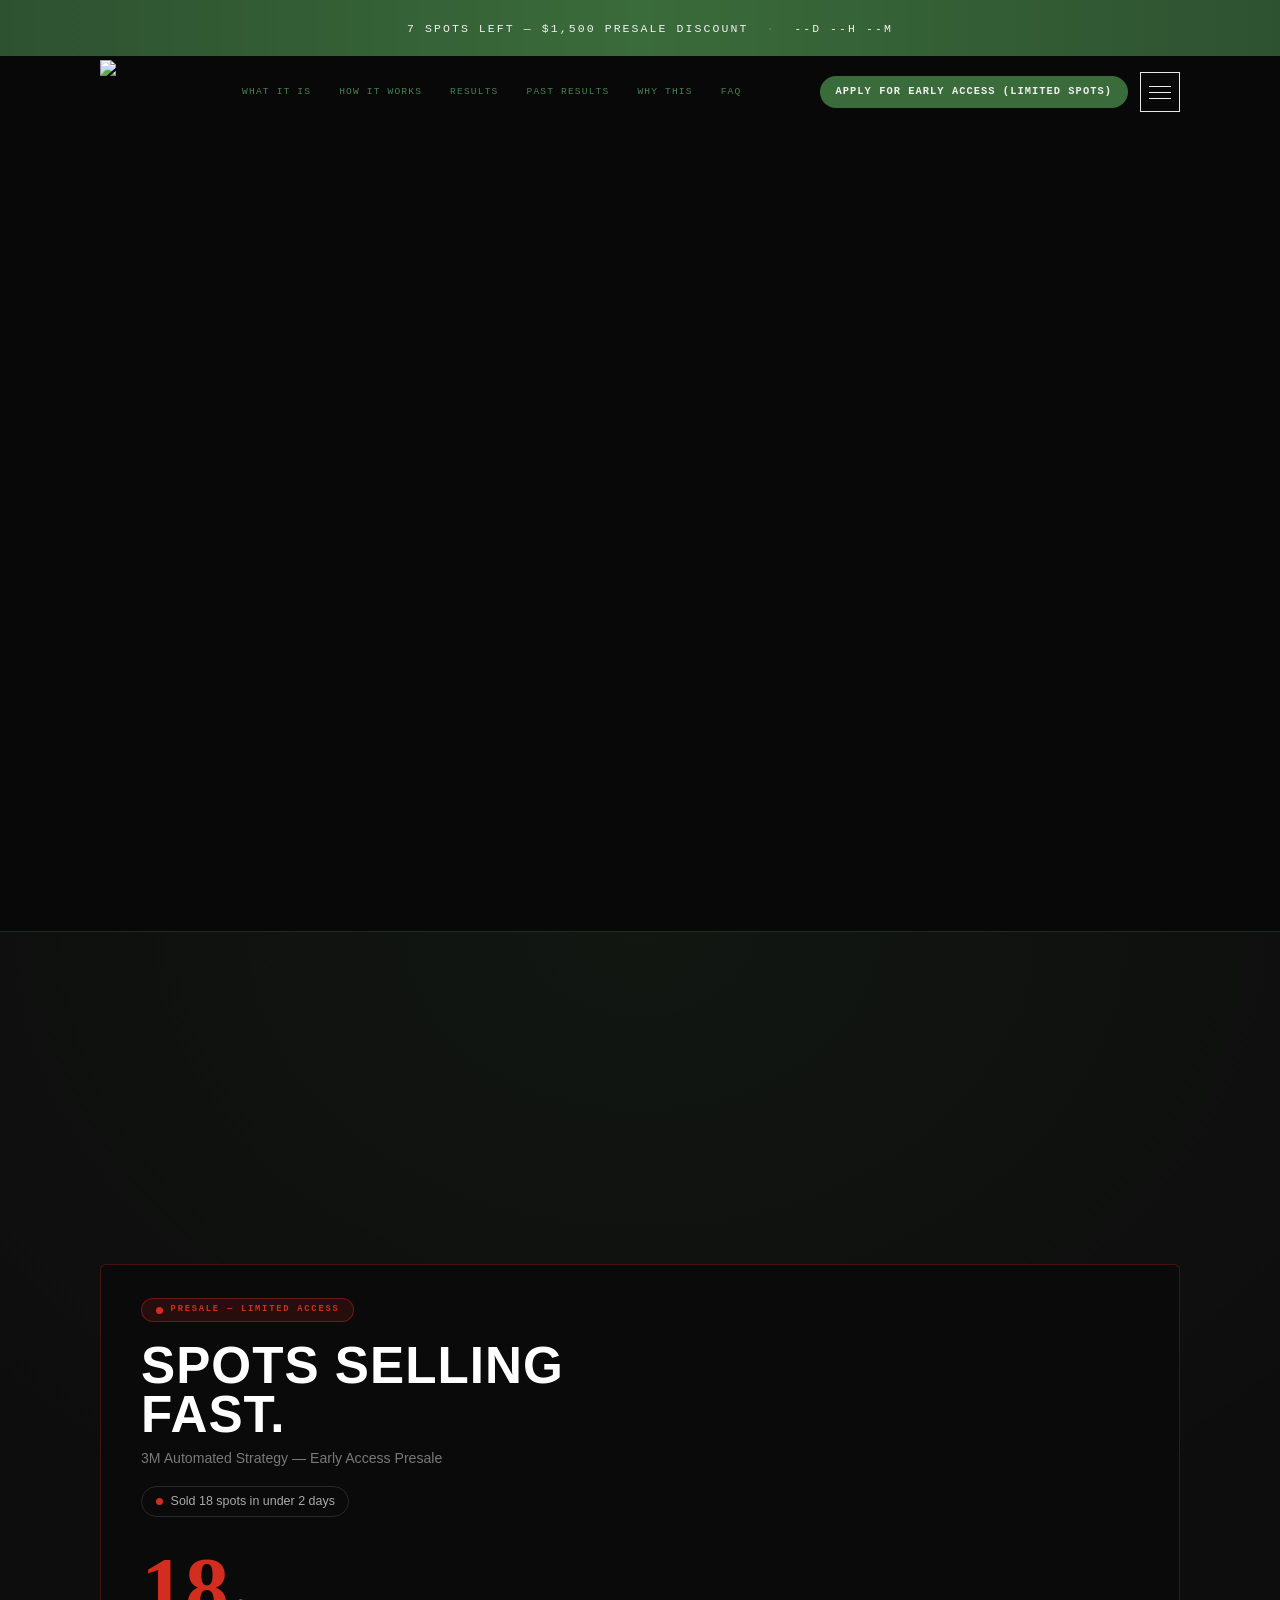
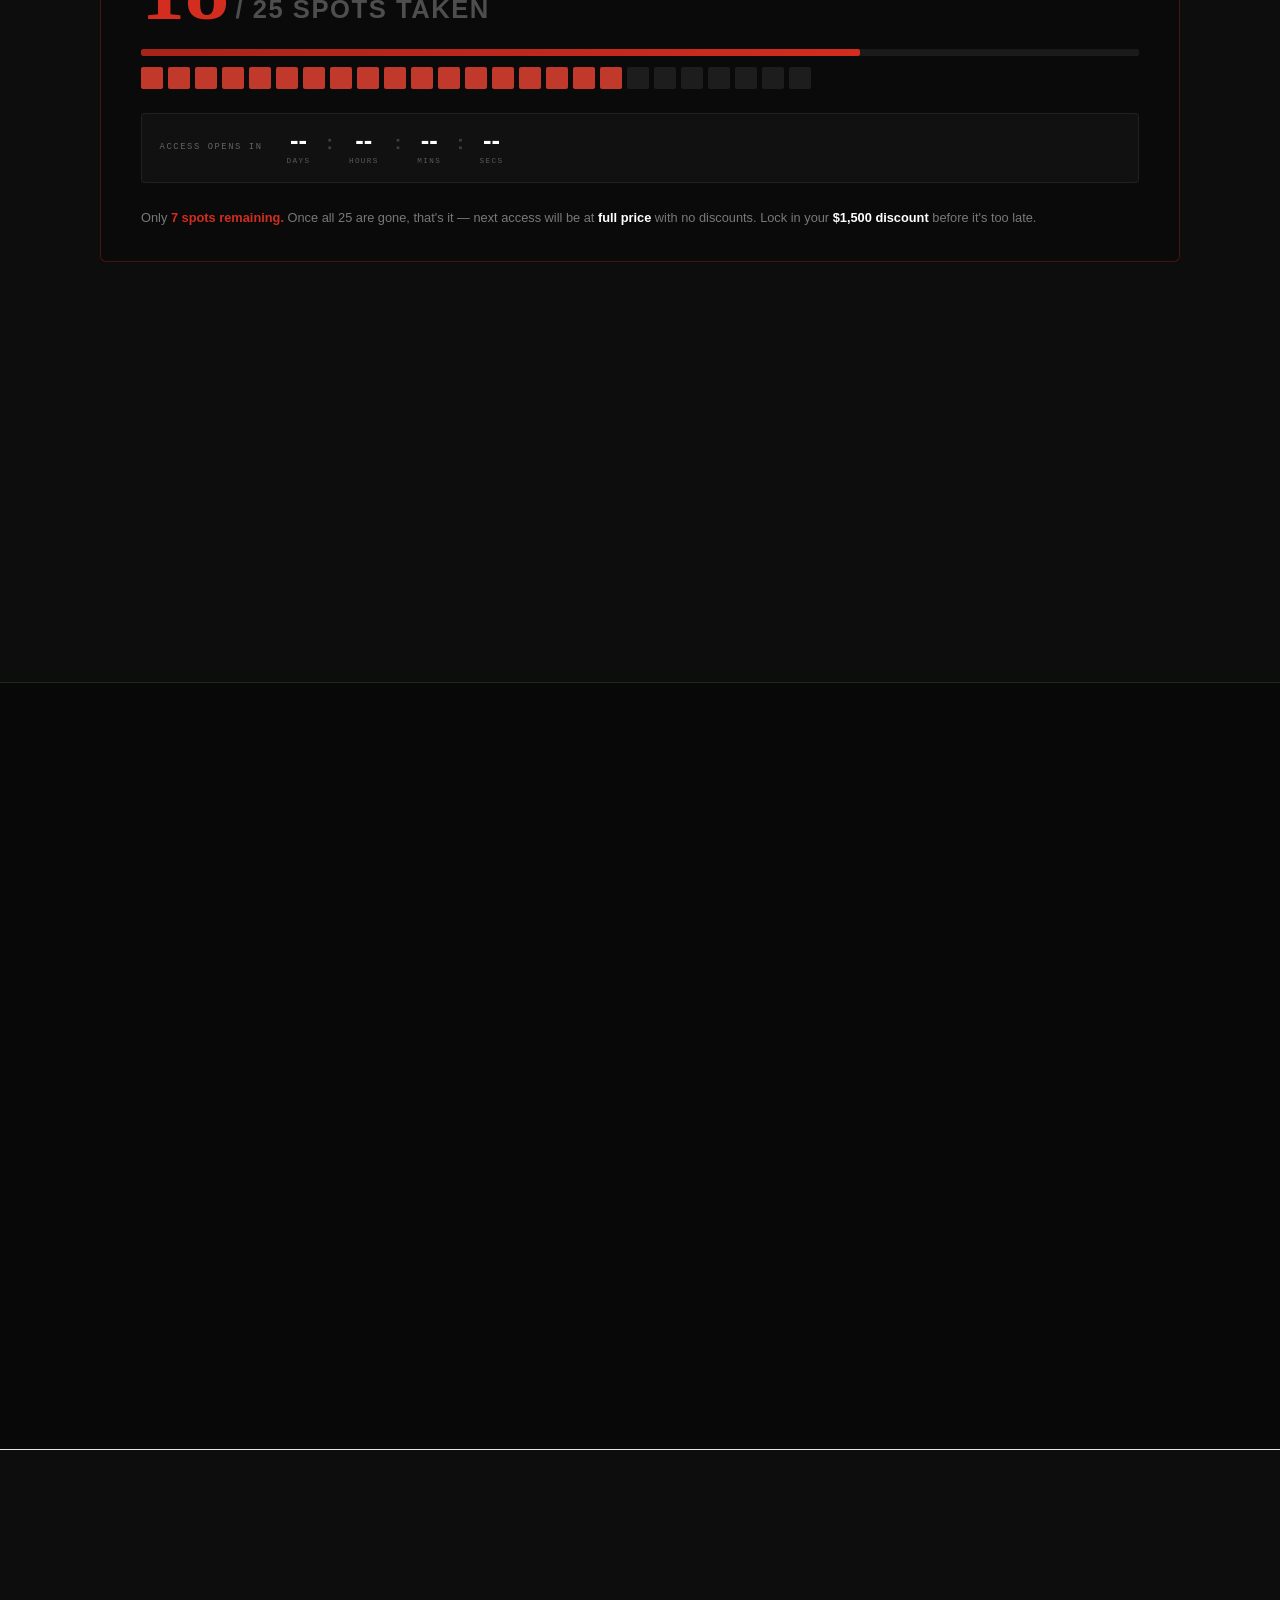
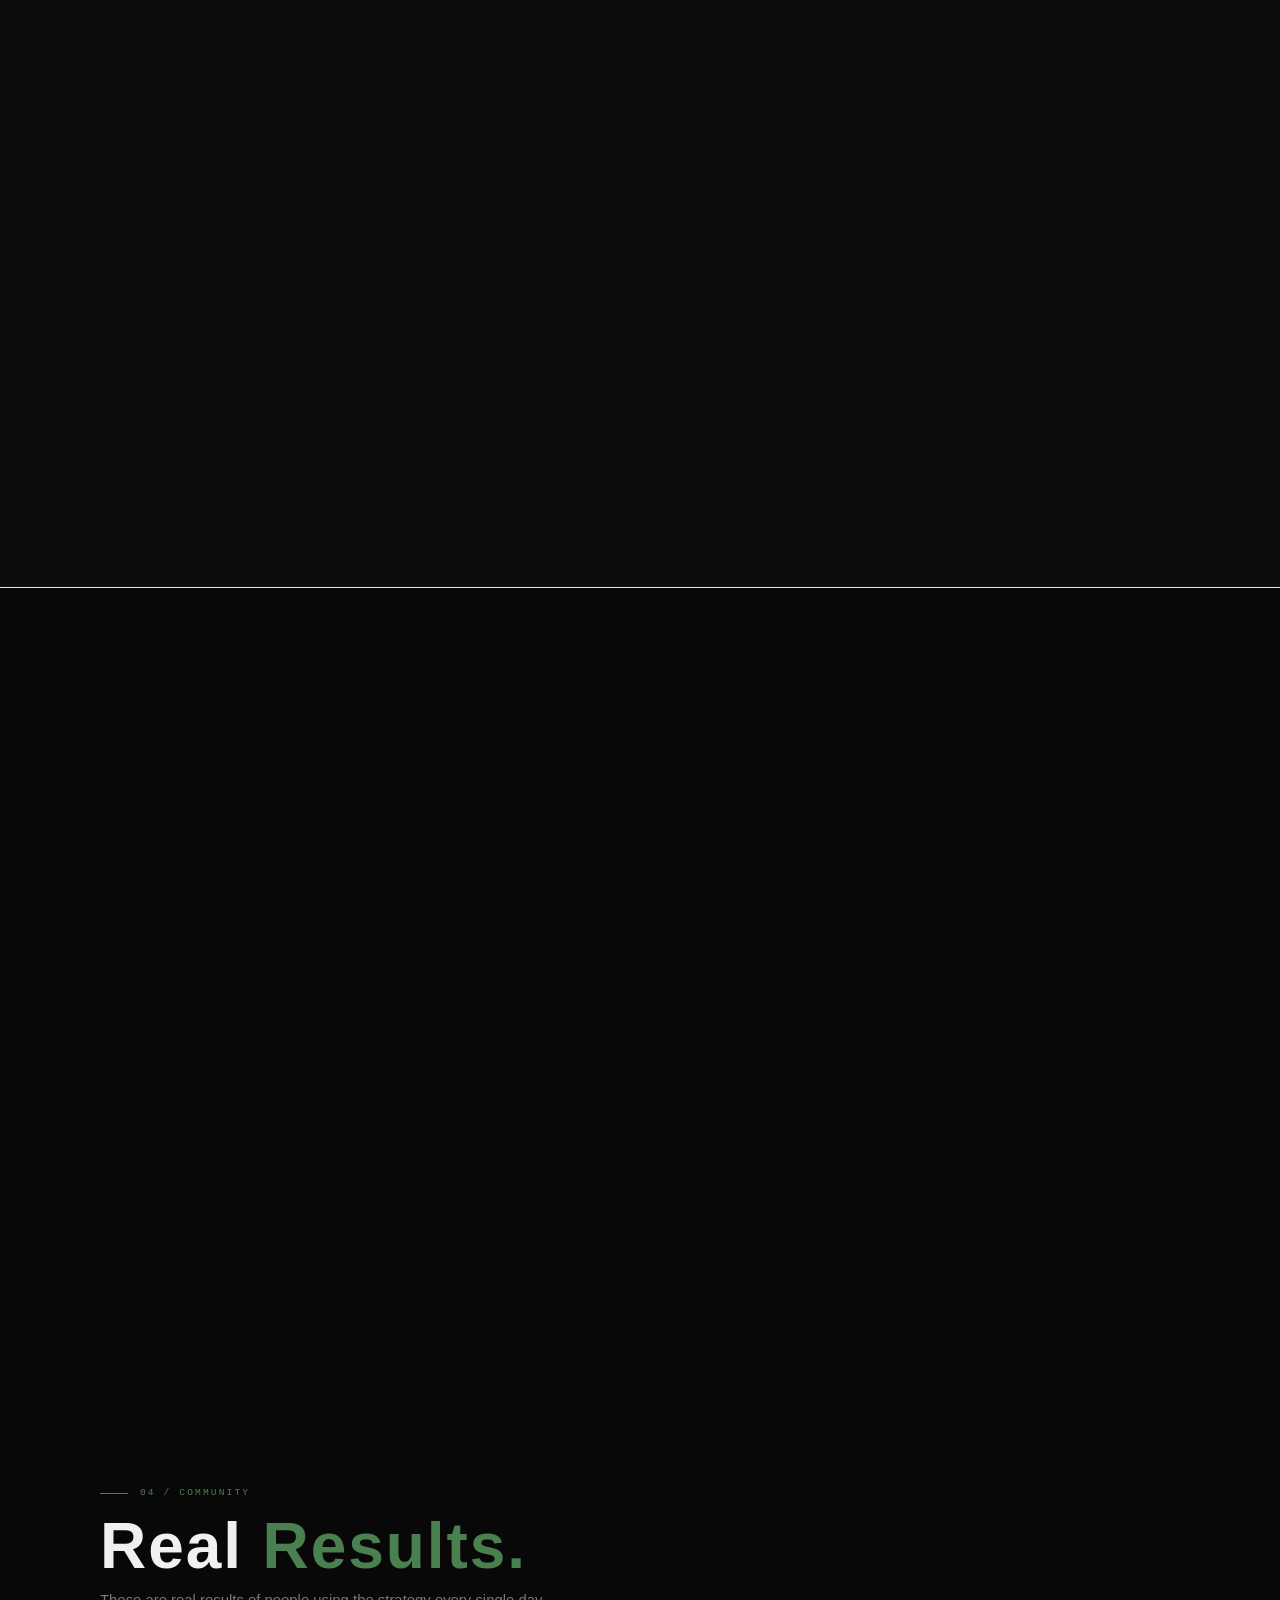
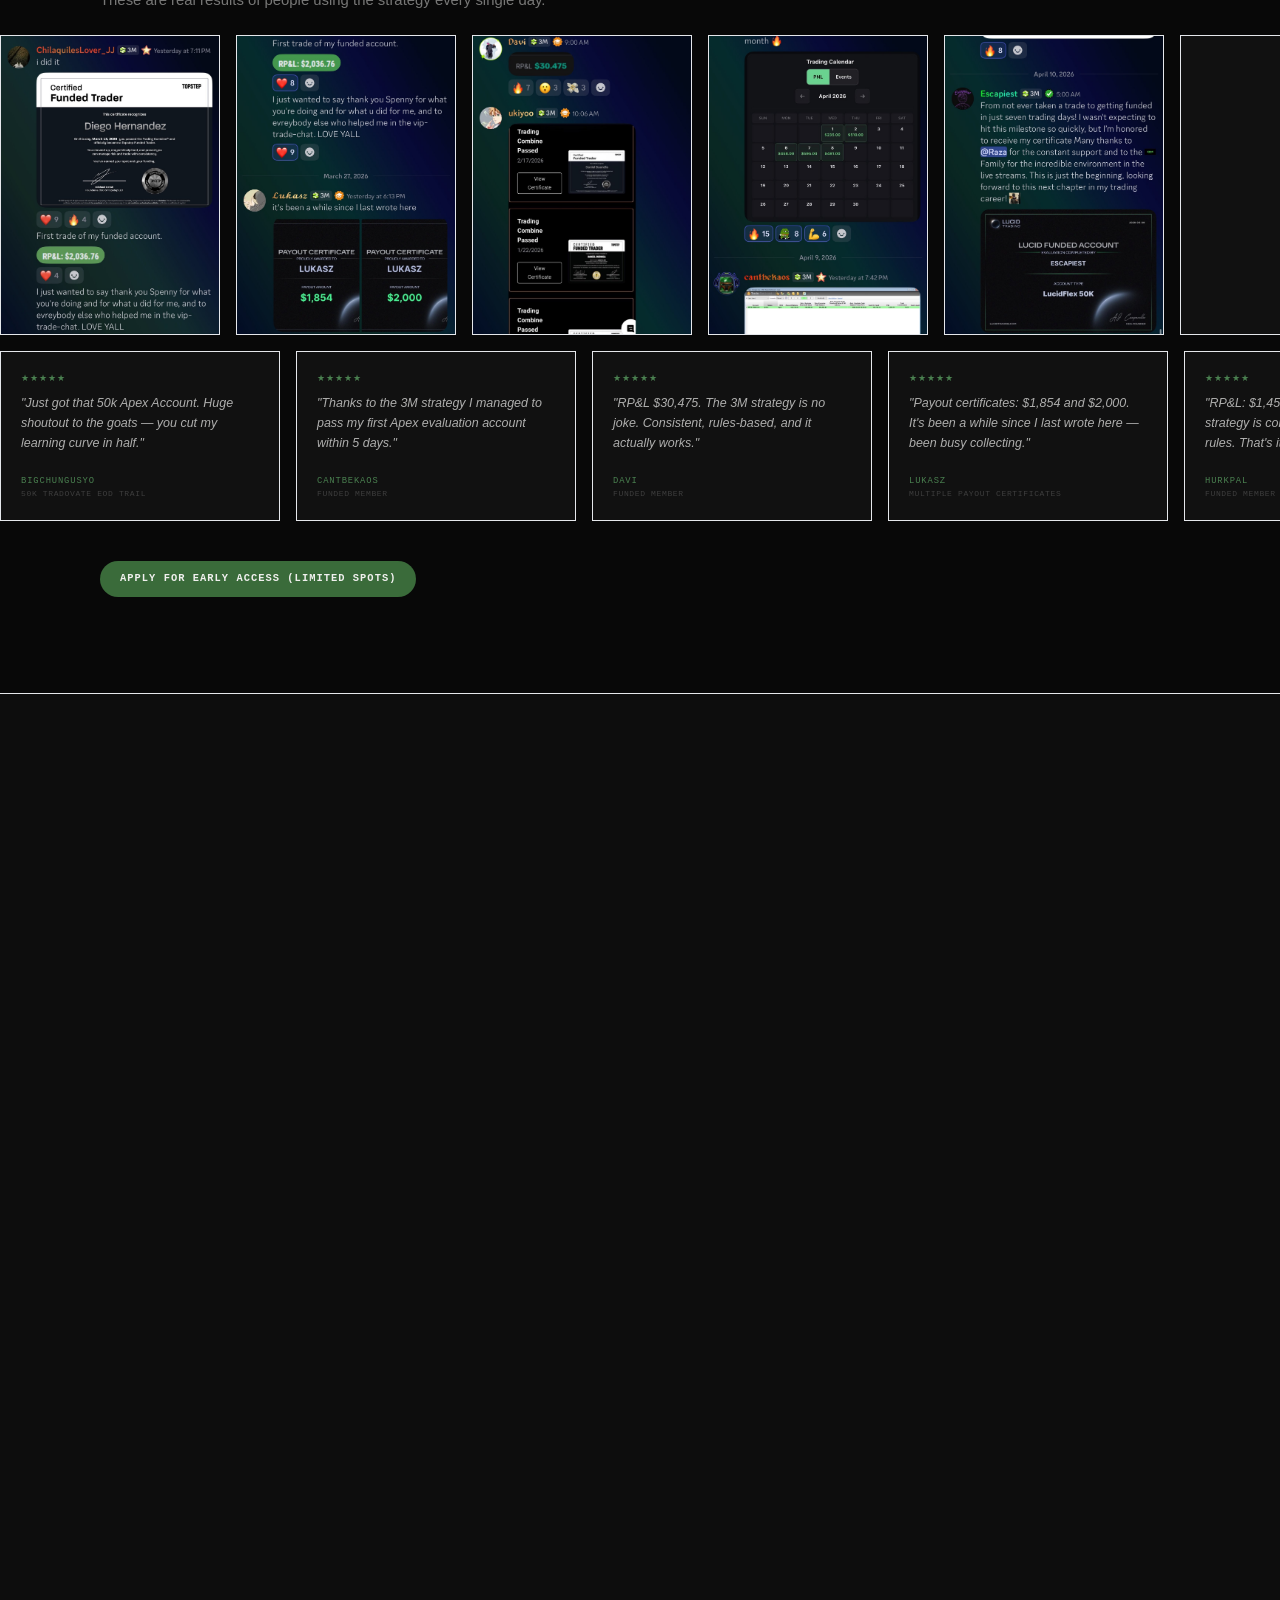
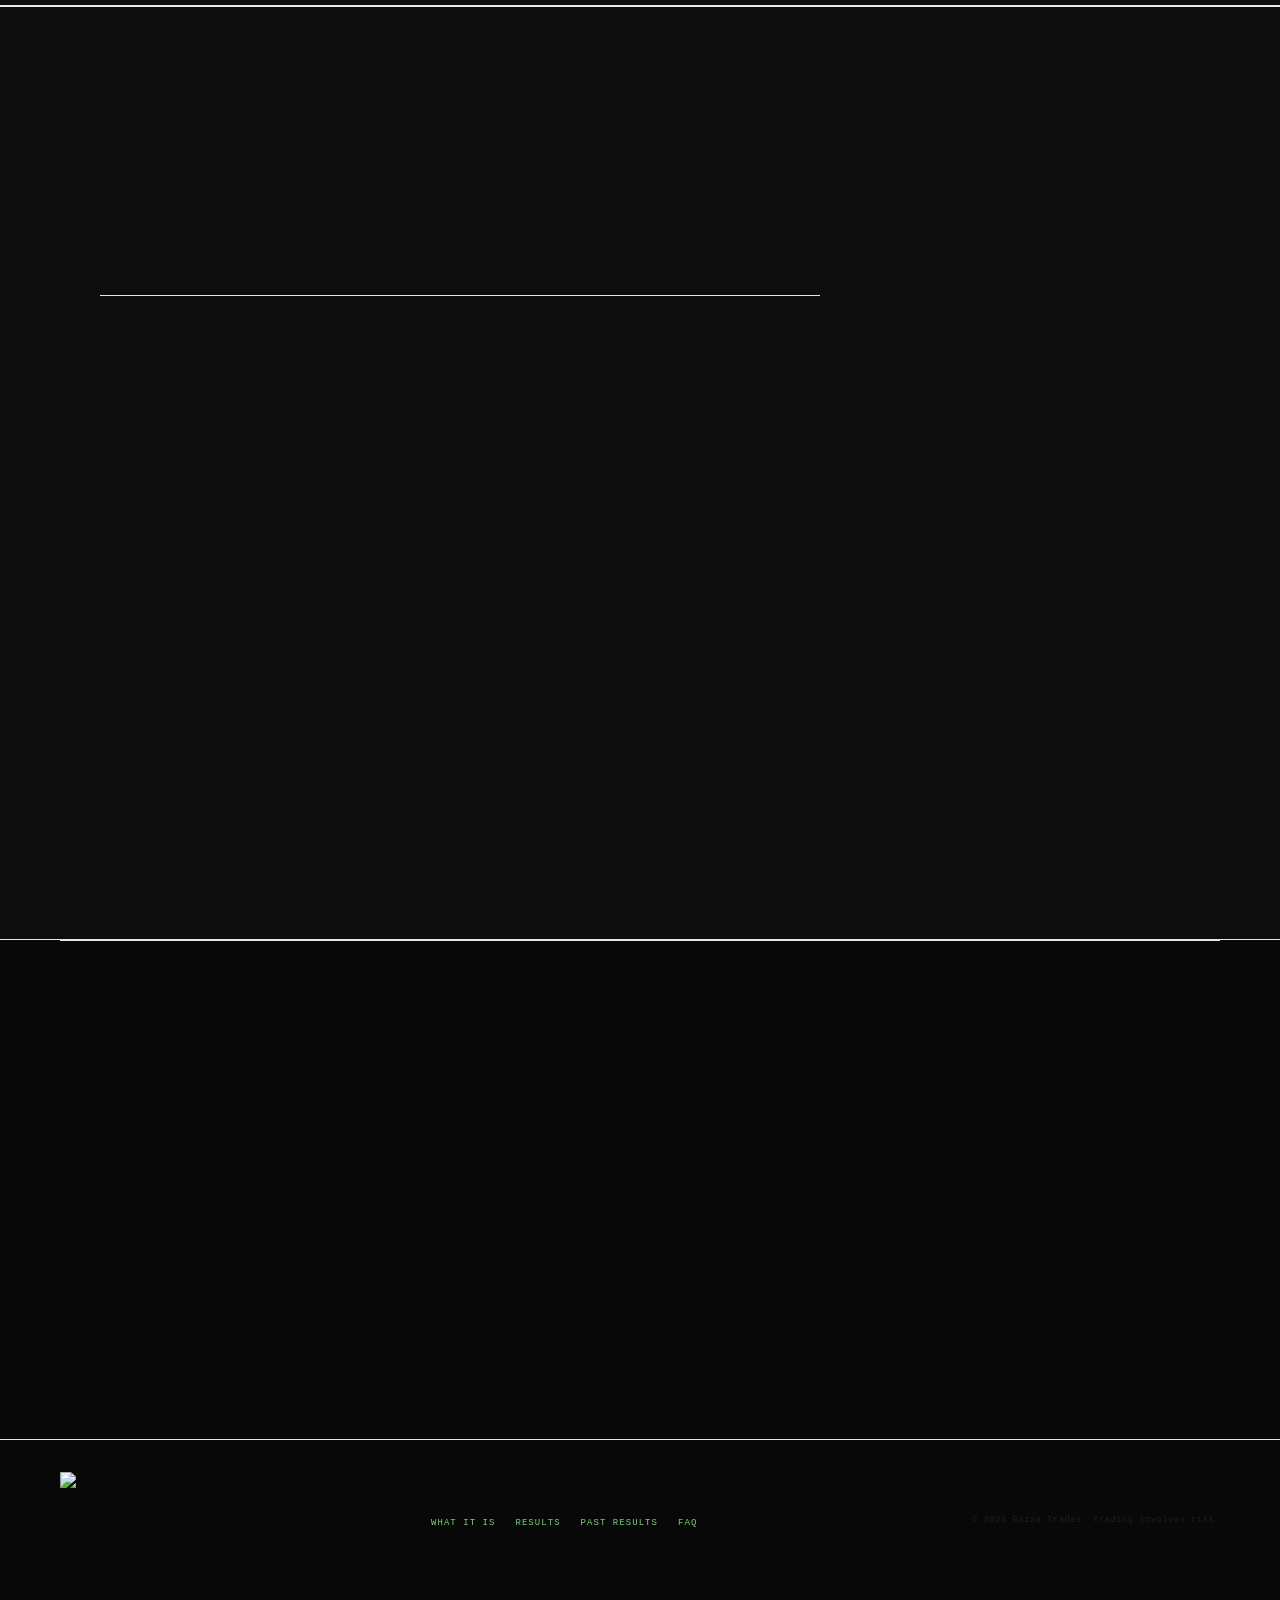
==== commit c3f4f0b3: "Update top banner: 7 spots left + live countdown matching urgency block - Red pulse dot instead of w" ====
--- a/index.html
+++ b/index.html
@@ -1,4 +1,4 @@
-<!DOCTYPE html><html lang="en"><head><meta charSet="utf-8"/><meta name="viewport" content="width=device-width, initial-scale=1"/><link rel="stylesheet" href="/_next/static/css/e3169607dbb0ffbd.css" data-precedence="next"/><link rel="preload" as="script" fetchPriority="low" href="/_next/static/chunks/webpack-c81f7fd28659d64f.js"/><script src="/_next/static/chunks/fd9d1056-b11b2651f33aae7f.js" async=""></script><script src="/_next/static/chunks/117-3cbb5d7521a5e287.js" async=""></script><script src="/_next/static/chunks/main-app-3eef29eef10a3f42.js" async=""></script><script src="/_next/static/chunks/968-954f0702d9fba4f6.js" async=""></script><script src="/_next/static/chunks/app/page-ebc127c1270f3ea8.js" async=""></script><title>3M Strategy Automated | Razza Trades</title><meta name="description" content="The 3M Strategy — now fully automated. Runs 24/5 on your broker account. Apply for access through Razza Trades."/><meta name="keywords" content="3M strategy automated, Razza Trades, forex bot, prop firm bot, MT4 MT5, algo trading"/><meta property="og:title" content="3M Strategy Automated | Razza Trades"/><meta property="og:description" content="Stop babysitting charts. The 3M Strategy runs 24/5 fully automated. Apply now."/><meta property="og:url" content="https://razzatrades.com/"/><meta property="og:image" content="https://razzatrades.com/og.jpg"/><meta name="twitter:card" content="summary_large_image"/><meta name="twitter:title" content="3M Strategy Automated | Razza Trades"/><meta name="twitter:description" content="Stop babysitting charts. The 3M Strategy runs 24/5 fully automated. Apply now."/><meta name="twitter:image" content="https://razzatrades.com/og.jpg"/><script src="/_next/static/chunks/polyfills-42372ed130431b0a.js" noModule=""></script></head><body><main><div class="fixed top-0 left-0 right-0 z-[1000] text-center py-4 px-4" style="background:linear-gradient(90deg,#2D5230,#3A6B3A,#2D5230)"><a href="#presale-form" class="inline-flex items-center gap-3 font-mono2 text-[0.72rem] tracking-[0.18em] text-white uppercase no-underline"><span class="w-2 h-2 bg-white rounded-full inline-block animate-pulse2 flex-shrink-0"></span>Limited Spots — First 25 Get a $2,000 Presale Discount</a></div><div class="fixed inset-0 z-[800] flex flex-col transition-opacity duration-300 opacity-0 pointer-events-none" style="background:rgba(8,8,8,0.98);padding-top:calc(1.25rem + 4.5rem);padding:0 1.25rem 1.25rem"><div class="pt-24 flex-1 flex flex-col"><div class="grid grid-cols-2 border-t border-white/6 flex-1"><div class="border-b border-white/6 border-r"><a href="#what" class="flex items-center justify-between p-6 font-display text-3xl font-bold tracking-[0.04em] text-white transition-all duration-150 hover:text-[#4A8050] hover:bg-[rgba(74,128,80,0.04)] opacity-0 -translate-x-2" style="transition-delay:0s">What It Is<span class="text-sm opacity-25">↗</span></a></div><div class="border-b border-white/6 "><a href="#how" class="flex items-center justify-between p-6 font-display text-3xl font-bold tracking-[0.04em] text-white transition-all duration-150 hover:text-[#4A8050] hover:bg-[rgba(74,128,80,0.04)] opacity-0 -translate-x-2" style="transition-delay:0s">How It Works<span class="text-sm opacity-25">↗</span></a></div><div class="border-b border-white/6 border-r"><a href="#results" class="flex items-center justify-between p-6 font-display text-3xl font-bold tracking-[0.04em] text-white transition-all duration-150 hover:text-[#4A8050] hover:bg-[rgba(74,128,80,0.04)] opacity-0 -translate-x-2" style="transition-delay:0s">Results<span class="text-sm opacity-25">↗</span></a></div><div class="border-b border-white/6 "><a href="#proof" class="flex items-center justify-between p-6 font-display text-3xl font-bold tracking-[0.04em] text-white transition-all duration-150 hover:text-[#4A8050] hover:bg-[rgba(74,128,80,0.04)] opacity-0 -translate-x-2" style="transition-delay:0s">Past Results<span class="text-sm opacity-25">↗</span></a></div><div class="border-b border-white/6 border-r"><a href="#why" class="flex items-center justify-between p-6 font-display text-3xl font-bold tracking-[0.04em] text-white transition-all duration-150 hover:text-[#4A8050] hover:bg-[rgba(74,128,80,0.04)] opacity-0 -translate-x-2" style="transition-delay:0s">Why This<span class="text-sm opacity-25">↗</span></a></div><div class="border-b border-white/6 "><a href="#faq" class="flex items-center justify-between p-6 font-display text-3xl font-bold tracking-[0.04em] text-white transition-all duration-150 hover:text-[#4A8050] hover:bg-[rgba(74,128,80,0.04)] opacity-0 -translate-x-2" style="transition-delay:0s">FAQ<span class="text-sm opacity-25">↗</span></a></div></div><div class="flex items-center justify-between pt-7 flex-wrap gap-4"><span class="font-mono2 text-[0.55rem] text-white/20 tracking-[0.18em] uppercase">© 2025 Razza Trades</span><a href="https://form.typeform.com/to/F24ffiGD" target="_blank" rel="noopener noreferrer" class="btn-shimmer inline-flex items-center justify-center bg-[#3A6B3A] text-white font-mono2 font-bold text-[0.65rem] tracking-[0.1em] uppercase px-4 py-2 rounded-full transition-all hover:bg-[#4A8050] hover:shadow-[0_0_18px_rgba(58,107,58,0.55)]">Apply For Early Access (Limited Spots)</a></div></div></div><nav class="fixed top-[44px] left-0 right-0 z-[900] transition-all duration-300 border-b border-transparent"><div class="max-w-[1160px] mx-auto px-5 md:px-10 py-4 flex items-center justify-between gap-6"><a href="#" aria-label="Razza Trades home" class="flex items-center"><img alt="3M Trading" loading="lazy" width="64" height="64" decoding="async" data-nimg="1" class="h-16 w-auto" style="color:transparent" src="https://lh3.googleusercontent.com/d/1UE0R7NFGpM31sA3uaVOyzPbLlgz8OGtb"/></a><ul class="hidden md:flex gap-1 items-center list-none mx-auto"><li><a href="#what" class="inline-flex items-center font-mono2 text-[0.6rem] tracking-[0.12em] text-[#4A8050] uppercase transition-colors duration-200 whitespace-nowrap px-3 py-2 hover:text-[#6ab870]">What It Is</a></li><li><a href="#how" class="inline-flex items-center font-mono2 text-[0.6rem] tracking-[0.12em] text-[#4A8050] uppercase transition-colors duration-200 whitespace-nowrap px-3 py-2 hover:text-[#6ab870]">How It Works</a></li><li><a href="#results" class="inline-flex items-center font-mono2 text-[0.6rem] tracking-[0.12em] text-[#4A8050] uppercase transition-colors duration-200 whitespace-nowrap px-3 py-2 hover:text-[#6ab870]">Results</a></li><li><a href="#proof" class="inline-flex items-center font-mono2 text-[0.6rem] tracking-[0.12em] text-[#4A8050] uppercase transition-colors duration-200 whitespace-nowrap px-3 py-2 hover:text-[#6ab870]">Past Results</a></li><li><a href="#why" class="inline-flex items-center font-mono2 text-[0.6rem] tracking-[0.12em] text-[#4A8050] uppercase transition-colors duration-200 whitespace-nowrap px-3 py-2 hover:text-[#6ab870]">Why This</a></li><li><a href="#faq" class="inline-flex items-center font-mono2 text-[0.6rem] tracking-[0.12em] text-[#4A8050] uppercase transition-colors duration-200 whitespace-nowrap px-3 py-2 hover:text-[#6ab870]">FAQ</a></li></ul><div class="flex items-center gap-3 flex-shrink-0"><a href="https://form.typeform.com/to/F24ffiGD" target="_blank" rel="noopener noreferrer" class="hidden sm:inline-flex btn-shimmer items-center justify-center bg-[#3A6B3A] text-white font-mono2 font-bold text-[0.65rem] tracking-[0.1em] uppercase px-4 py-2 rounded-full transition-all duration-250 hover:bg-[#4A8050] hover:shadow-[0_0_18px_rgba(58,107,58,0.55),0_0_40px_rgba(58,107,58,0.2)] whitespace-nowrap">Apply For Early Access (Limited Spots)</a><button aria-label="Toggle menu" aria-expanded="false" class="flex flex-col justify-center gap-[5px] w-10 h-10 bg-none border border-white/6 p-2 cursor-pointer transition-colors duration-200 hover:border-[rgba(74,128,80,0.5)] "><span class="block w-full h-px bg-white transition-all duration-300 "></span><span class="block w-full h-px bg-white transition-all duration-300 "></span><span class="block w-full h-px bg-white transition-all duration-300 "></span></button></div></div></nav><section id="hero" class="relative min-h-svh flex items-center overflow-hidden pt-32 scanline"><div class="absolute inset-0 z-0 pointer-events-none"><canvas class="absolute inset-0 w-full h-full" style="opacity:0.85"></canvas><div class="absolute inset-0" style="background:radial-gradient(ellipse 80% 60% at 40% 50%, rgba(8,8,8,0.45) 0%, transparent 70%)"></div><div class="absolute bottom-0 left-0 right-0 h-px bg-gradient-to-r from-transparent via-[rgba(74,128,80,0.3)] to-transparent"></div></div><div class="relative z-10 max-w-[1160px] mx-auto px-5 md:px-10 py-16 md:py-24 w-full"><div class="flex items-center gap-3 mb-7" style="opacity:0;transform:translateY(28px)"><span class="w-7 h-px bg-[#4A8050] block"></span><span class="font-mono2 text-[0.6rem] tracking-[0.2em] text-[#4A8050] uppercase">Razza Trades — 3M Strategy Automated</span></div><h1 class="font-display font-bold leading-[0.88] tracking-[0.02em] mb-6" style="font-size:clamp(3.5rem, 11vw, 9rem);opacity:0;transform:translateY(28px)">3M Strategy<br/><span class="text-[#4A8050] animate-text-glow">Automated.</span></h1><p class="text-muted max-w-[500px] leading-[1.75] mb-9" style="font-size:clamp(0.95rem, 2vw, 1.1rem);opacity:0;transform:translateY(28px)">The exact strategy the 3M community runs daily — now executing 24/7 on your broker account without you touching a chart.</p><div class="flex flex-wrap gap-3 mb-12" style="opacity:0;transform:translateY(28px)"><a href="#presale-form" class="btn-shimmer inline-flex items-center justify-center bg-[#3A6B3A] text-white font-mono2 font-bold text-[0.65rem] tracking-[0.1em] uppercase px-5 py-2.5 rounded-full transition-all hover:bg-[#4A8050] hover:shadow-[0_0_18px_rgba(58,107,58,0.55),0_0_40px_rgba(58,107,58,0.2)] whitespace-nowrap">Apply For Early Access (Limited Spots)</a></div><div class="grid grid-cols-2 md:grid-cols-4 gap-0 border-t border-white/6 pt-8" style="opacity:0"><div class="pr-8 mr-8 border-r border-white/6 last:border-r-0 last:pr-0 last:mr-0  " style="opacity:0;transform:translateY(16px)"><div class="font-display text-[#4A8050] font-bold animate-text-glow" style="font-size:clamp(1.6rem, 3.2vw, 2.2rem);line-height:1">+847%</div><div class="font-mono2 text-[0.53rem] text-white/20 tracking-[0.1em] uppercase mt-1">Return Since Inception</div></div><div class="pr-8 mr-8 border-r border-white/6 last:border-r-0 last:pr-0 last:mr-0 max-md:border-r-0 max-md:pr-0 max-md:mr-0 " style="opacity:0;transform:translateY(16px)"><div class="font-display text-[#4A8050] font-bold animate-text-glow" style="font-size:clamp(1.6rem, 3.2vw, 2.2rem);line-height:1">50%</div><div class="font-mono2 text-[0.53rem] text-white/20 tracking-[0.1em] uppercase mt-1">Win Rate</div></div><div class="pr-8 mr-8 border-r border-white/6 last:border-r-0 last:pr-0 last:mr-0  max-md:border-r border-white/6" style="opacity:0;transform:translateY(16px)"><div class="font-display text-[#4A8050] font-bold animate-text-glow" style="font-size:clamp(1.6rem, 3.2vw, 2.2rem);line-height:1">2.4R</div><div class="font-mono2 text-[0.53rem] text-white/20 tracking-[0.1em] uppercase mt-1">Avg Risk / Reward</div></div><div class="pr-8 mr-8 border-r border-white/6 last:border-r-0 last:pr-0 last:mr-0  " style="opacity:0;transform:translateY(16px)"><div class="font-display text-[#4A8050] font-bold animate-text-glow" style="font-size:clamp(1.6rem, 3.2vw, 2.2rem);line-height:1">18mo</div><div class="font-mono2 text-[0.53rem] text-white/20 tracking-[0.1em] uppercase mt-1">Live Track Record</div></div></div></div><div class="absolute bottom-0 left-0 right-0 h-32 pointer-events-none z-10" style="background:linear-gradient(to bottom, transparent, #080808)"></div></section><div id="presale" class="relative overflow-hidden" style="background:#0d0d0d;border-top:1px solid rgba(58,107,58,0.35);border-bottom:1px solid rgba(58,107,58,0.35)"><div class="absolute inset-0 pointer-events-none z-0" style="background:radial-gradient(ellipse 70% 50% at 50% 0%, rgba(58,107,58,0.1), transparent)"></div><section class="relative z-10 max-w-[1160px] mx-auto px-5 md:px-10 py-24"><div class="flex items-center gap-3 mb-4" style="opacity:0;transform:translateY(28px) scale(0.98)"><span class="w-7 h-px bg-[#4A8050] block"></span><span class="font-mono2 text-[0.6rem] tracking-[0.22em] text-[#4A8050] uppercase">08 / Pre-Sale</span></div><h2 class="font-display font-bold leading-[0.95] tracking-[0.03em] mb-4" style="font-size:clamp(2.4rem, 5vw, 4.2rem);opacity:0;transform:translateY(28px) scale(0.98)">Launching<br/><span class="text-[#4A8050]">June 1st.</span></h2><p class="text-muted max-w-[540px] leading-[1.85] mb-10 text-[0.93rem]" style="opacity:0;transform:translateY(28px) scale(0.98)">Only 25 spots available. Once they&#x27;re gone, they&#x27;re gone.</p><div id="urgency-placeholder"></div><div id="presale-form" class="gradient-top glass-card p-9" style="background:#111;opacity:0;transform:translateY(28px) scale(0.98)"><h3 class="font-display font-bold tracking-[0.04em] mb-2" style="font-size:clamp(1.5rem, 3vw, 2rem)">Join the Early Access Team</h3><p class="text-muted text-[0.87rem] leading-[1.75] max-w-[560px] mb-6">Spots aren&#x27;t only limited but we&#x27;re not accepting everyone. This is for those who actually deserve it. Take 45 seconds to fill out the application below and we&#x27;ll reach out to you in under 2 hours letting you know if you&#x27;re accepted or not.</p><a href="https://form.typeform.com/to/F24ffiGD" target="_blank" rel="noopener noreferrer" class="btn-shimmer inline-flex items-center justify-center bg-[#3A6B3A] text-white font-mono2 font-bold text-[0.65rem] tracking-[0.1em] uppercase px-5 py-2.5 rounded-full transition-all hover:bg-[#4A8050] hover:shadow-[0_0_18px_rgba(58,107,58,0.55)]">Apply For Early Access</a><p class="font-mono2 text-[0.54rem] text-[#4A8050] tracking-[0.1em] uppercase mt-4">Payment plan available. Access granted June 1st. First 25 get the $2,000 presale discount.</p></div></section></div><section id="what" class="max-w-[1160px] mx-auto px-5 md:px-10 py-24 md:py-28"><div class="grid md:grid-cols-2 gap-12 md:gap-20 items-start"><div style="opacity:0;transform:translateY(28px) scale(0.98)"><div class="flex items-center gap-3 mb-4"><span class="w-7 h-px bg-[#4A8050] block"></span><span class="font-mono2 text-[0.6rem] tracking-[0.22em] text-[#4A8050] uppercase">01 / The System</span></div><h2 class="font-display font-bold leading-[0.95] tracking-[0.03em] mb-5" style="font-size:clamp(2.4rem, 5vw, 4.2rem)">Built on the<br/><span class="text-[#4A8050]">3M Method.</span></h2><p class="text-muted text-[0.93rem] leading-[1.85] mb-4">The 3M Strategy is what the community has been running to pass evaluations, stack funded accounts, and pull consistent P&amp;L. We took the entire ruleset — every entry signal, every risk rule, every exit condition — and automated it.</p><p class="text-muted text-[0.93rem] leading-[1.85] mb-8">No emotion. No hesitation. No missed setups at 3am. Your bot runs the same edge the 3M community swears by.</p><a href="https://form.typeform.com/to/F24ffiGD" target="_blank" rel="noopener noreferrer" class="btn-shimmer inline-flex items-center justify-center bg-[#3A6B3A] text-white font-mono2 font-bold text-[0.65rem] tracking-[0.1em] uppercase px-5 py-2.5 rounded-full transition-all hover:bg-[#4A8050] hover:shadow-[0_0_18px_rgba(58,107,58,0.55)]">Apply For Early Access (Limited Spots)</a></div><ul class="list-none mt-0"><li class="flex gap-5 py-5 border-b border-white/6 last:border-b-0" style="opacity:0;transform:translateY(20px) scale(0.97)"><span class="font-mono2 text-[0.56rem] text-[#4A8050] tracking-[0.1em] flex-shrink-0 pt-0.5">01</span><div><div class="text-[0.87rem] font-medium mb-1">Runs 24/5 Across Your Markets</div><div class="text-[0.8rem] text-muted leading-[1.65]">Executes around the clock — no screen time required. It works when you sleep.</div></div></li><li class="flex gap-5 py-5 border-b border-white/6 last:border-b-0" style="opacity:0;transform:translateY(20px) scale(0.97)"><span class="font-mono2 text-[0.56rem] text-[#4A8050] tracking-[0.1em] flex-shrink-0 pt-0.5">02</span><div><div class="text-[0.87rem] font-medium mb-1">Zero Lag Execution</div><div class="text-[0.8rem] text-muted leading-[1.65]">Entries and exits fire the moment 3M conditions are met. No delay, no second-guessing.</div></div></li><li class="flex gap-5 py-5 border-b border-white/6 last:border-b-0" style="opacity:0;transform:translateY(20px) scale(0.97)"><span class="font-mono2 text-[0.56rem] text-[#4A8050] tracking-[0.1em] flex-shrink-0 pt-0.5">03</span><div><div class="text-[0.87rem] font-medium mb-1">Prop Firm Compatible</div><div class="text-[0.8rem] text-muted leading-[1.65]">Built to pass Apex, Topstep, Lucid, FTMO and similar evaluation accounts.</div></div></li><li class="flex gap-5 py-5 border-b border-white/6 last:border-b-0" style="opacity:0;transform:translateY(20px) scale(0.97)"><span class="font-mono2 text-[0.56rem] text-[#4A8050] tracking-[0.1em] flex-shrink-0 pt-0.5">04</span><div><div class="text-[0.87rem] font-medium mb-1">Built-In Risk Management</div><div class="text-[0.8rem] text-muted leading-[1.65]">Lot sizing, SL/TP, and daily drawdown limits handled automatically.</div></div></li><li class="flex gap-5 py-5 border-b border-white/6 last:border-b-0" style="opacity:0;transform:translateY(20px) scale(0.97)"><span class="font-mono2 text-[0.56rem] text-[#4A8050] tracking-[0.1em] flex-shrink-0 pt-0.5">05</span><div><div class="text-[0.87rem] font-medium mb-1">Direct Broker Connection</div><div class="text-[0.8rem] text-muted leading-[1.65]">Connects to your MT4/MT5 account. Your funds never leave your hands.</div></div></li><li class="flex gap-5 py-5 border-b border-white/6 last:border-b-0" style="opacity:0;transform:translateY(20px) scale(0.97)"><span class="font-mono2 text-[0.56rem] text-[#4A8050] tracking-[0.1em] flex-shrink-0 pt-0.5">06</span><div><div class="text-[0.87rem] font-medium mb-1">Strategy-Locked Logic</div><div class="text-[0.8rem] text-muted leading-[1.65]">Hardcoded to the 3M rules. It never deviates. Consistent edge, every session.</div></div></li></ul></div></section><div class="border-t border-b border-white/6" style="background:#0d0d0d"><section id="how" class="max-w-[1160px] mx-auto px-5 md:px-10 py-24"><div class="flex items-center gap-3 mb-4" style="opacity:0;transform:translateY(28px) scale(0.98)"><span class="w-7 h-px bg-[#4A8050] block"></span><span class="font-mono2 text-[0.6rem] tracking-[0.22em] text-[#4A8050] uppercase">02 / Process</span></div><h2 class="font-display font-bold leading-[0.95] tracking-[0.03em] mb-12" style="font-size:clamp(2.4rem, 5vw, 4.2rem);opacity:0;transform:translateY(28px) scale(0.98)">Three Steps.<br/><span class="text-[#4A8050]">Then Hands Off.</span></h2><div class="grid grid-cols-1 md:grid-cols-3 gap-5"><div class="gradient-top glass-card p-8 relative transition-all duration-300 hover:border-[rgba(74,128,80,0.5)] hover:shadow-[0_0_20px_rgba(58,107,58,0.15)] group" style="background:#111;opacity:0;transform:translateY(20px) scale(0.97)"><div class="font-display text-[4.5rem] text-[rgba(58,107,58,0.1)] leading-none mb-3 font-bold">01</div><div class="font-display text-[1.5rem] tracking-[0.03em] mb-3 font-bold group-hover:text-[#4A8050] transition-colors duration-300">Apply &amp; Get Approved</div><p class="text-[0.85rem] text-muted leading-[1.75]">Fill out the 2-minute application. We check your broker setup is compatible. Most applicants hear back within 24 hours.</p></div><div class="gradient-top glass-card p-8 relative transition-all duration-300 hover:border-[rgba(74,128,80,0.5)] hover:shadow-[0_0_20px_rgba(58,107,58,0.15)] group" style="background:#111;opacity:0;transform:translateY(20px) scale(0.97)"><div class="font-display text-[4.5rem] text-[rgba(58,107,58,0.1)] leading-none mb-3 font-bold">02</div><div class="font-display text-[1.5rem] tracking-[0.03em] mb-3 font-bold group-hover:text-[#4A8050] transition-colors duration-300">Get Access &amp; Connect</div><p class="text-[0.85rem] text-muted leading-[1.75]">Access granted on June 1st. We walk you through connecting the bot to your broker account — done in under 30 minutes.</p></div><div class="gradient-top glass-card p-8 relative transition-all duration-300 hover:border-[rgba(74,128,80,0.5)] hover:shadow-[0_0_20px_rgba(58,107,58,0.15)] group" style="background:#111;opacity:0;transform:translateY(20px) scale(0.97)"><div class="font-display text-[4.5rem] text-[rgba(58,107,58,0.1)] leading-none mb-3 font-bold">03</div><div class="font-display text-[1.5rem] tracking-[0.03em] mb-3 font-bold group-hover:text-[#4A8050] transition-colors duration-300">Let It Run</div><p class="text-[0.85rem] text-muted leading-[1.75]">The system takes over. Entries, exits, risk — fully automated. Check in when you want, not because you have to.</p></div></div><div class="mt-10" style="opacity:0;transform:translateY(28px) scale(0.98)"><a href="https://form.typeform.com/to/F24ffiGD" target="_blank" rel="noopener noreferrer" class="btn-shimmer inline-flex items-center justify-center bg-[#3A6B3A] text-white font-mono2 font-bold text-[0.65rem] tracking-[0.1em] uppercase px-5 py-2.5 rounded-full transition-all hover:bg-[#4A8050] hover:shadow-[0_0_18px_rgba(58,107,58,0.55)]">Apply For Early Access (Limited Spots)</a></div></section></div><section id="results" class="max-w-[1160px] mx-auto px-5 md:px-10 py-24"><div class="flex items-center gap-3 mb-4" style="opacity:0;transform:translateY(28px) scale(0.98)"><span class="w-7 h-px bg-[#4A8050] block"></span><span class="font-mono2 text-[0.6rem] tracking-[0.22em] text-[#4A8050] uppercase">03 / Performance</span></div><h2 class="font-display font-bold leading-[0.95] tracking-[0.03em] mb-3" style="font-size:clamp(2.4rem, 5vw, 4.2rem);opacity:0;transform:translateY(28px) scale(0.98)">The Numbers<br/><span class="text-[#4A8050]">Don&#x27;t Lie.</span></h2><p class="text-muted text-[0.93rem] max-w-[460px] mb-10 leading-[1.8]" style="opacity:0;transform:translateY(28px) scale(0.98)">Live tracked. Verified. No demo account nonsense.</p><div class="grid grid-cols-2 md:grid-cols-3 gap-4 mb-10"><div class="gradient-top glass-card p-7 relative overflow-hidden transition-all duration-300 hover:border-[rgba(74,128,80,0.6)] hover:shadow-[0_0_24px_rgba(58,107,58,0.2),inset_0_0_24px_rgba(58,107,58,0.04)] group" style="background:#111;opacity:0;transform:translateY(20px) scale(0.97)"><div class="font-display font-bold text-[#4A8050] animate-text-glow mb-1 group-hover:text-[#5a9060] transition-colors" style="font-size:clamp(1.9rem, 3.5vw, 2.8rem);line-height:1">+847%</div><div class="text-[0.85rem] text-white mt-1">Return Since Inception</div><div class="font-mono2 text-[0.53rem] text-dim tracking-[0.1em] uppercase mt-1">Live account</div></div><div class="gradient-top glass-card p-7 relative overflow-hidden transition-all duration-300 hover:border-[rgba(74,128,80,0.6)] hover:shadow-[0_0_24px_rgba(58,107,58,0.2),inset_0_0_24px_rgba(58,107,58,0.04)] group" style="background:#111;opacity:0;transform:translateY(20px) scale(0.97)"><div class="font-display font-bold text-[#4A8050] animate-text-glow mb-1 group-hover:text-[#5a9060] transition-colors" style="font-size:clamp(1.9rem, 3.5vw, 2.8rem);line-height:1">50%</div><div class="text-[0.85rem] text-white mt-1">Win Rate</div><div class="font-mono2 text-[0.53rem] text-dim tracking-[0.1em] uppercase mt-1">12-month rolling</div></div><div class="gradient-top glass-card p-7 relative overflow-hidden transition-all duration-300 hover:border-[rgba(74,128,80,0.6)] hover:shadow-[0_0_24px_rgba(58,107,58,0.2),inset_0_0_24px_rgba(58,107,58,0.04)] group" style="background:#111;opacity:0;transform:translateY(20px) scale(0.97)"><div class="font-display font-bold text-[#4A8050] animate-text-glow mb-1 group-hover:text-[#5a9060] transition-colors" style="font-size:clamp(1.9rem, 3.5vw, 2.8rem);line-height:1">2.4R</div><div class="text-[0.85rem] text-white mt-1">Avg Risk / Reward</div><div class="font-mono2 text-[0.53rem] text-dim tracking-[0.1em] uppercase mt-1">Per trade</div></div><div class="gradient-top glass-card p-7 relative overflow-hidden transition-all duration-300 hover:border-[rgba(74,128,80,0.6)] hover:shadow-[0_0_24px_rgba(58,107,58,0.2),inset_0_0_24px_rgba(58,107,58,0.04)] group" style="background:#111;opacity:0;transform:translateY(20px) scale(0.97)"><div class="font-display font-bold text-[#4A8050] animate-text-glow mb-1 group-hover:text-[#5a9060] transition-colors" style="font-size:clamp(1.9rem, 3.5vw, 2.8rem);line-height:1">500+</div><div class="text-[0.85rem] text-white mt-1">Trades Executed</div><div class="font-mono2 text-[0.53rem] text-dim tracking-[0.1em] uppercase mt-1">Zero manual intervention</div></div><div class="gradient-top glass-card p-7 relative overflow-hidden transition-all duration-300 hover:border-[rgba(74,128,80,0.6)] hover:shadow-[0_0_24px_rgba(58,107,58,0.2),inset_0_0_24px_rgba(58,107,58,0.04)] group" style="background:#111;opacity:0;transform:translateY(20px) scale(0.97)"><div class="font-display font-bold text-[#4A8050] animate-text-glow mb-1 group-hover:text-[#5a9060] transition-colors" style="font-size:clamp(1.9rem, 3.5vw, 2.8rem);line-height:1">18mo</div><div class="text-[0.85rem] text-white mt-1">Live Track Record</div><div class="font-mono2 text-[0.53rem] text-dim tracking-[0.1em] uppercase mt-1">Not backtested</div></div><div class="gradient-top glass-card p-7 relative overflow-hidden transition-all duration-300 hover:border-[rgba(74,128,80,0.6)] hover:shadow-[0_0_24px_rgba(58,107,58,0.2),inset_0_0_24px_rgba(58,107,58,0.04)] group" style="background:#111;opacity:0;transform:translateY(20px) scale(0.97)"><div class="font-display font-bold text-[#4A8050] animate-text-glow mb-1 group-hover:text-[#5a9060] transition-colors" style="font-size:clamp(1.9rem, 3.5vw, 2.8rem);line-height:1">$0</div><div class="text-[0.85rem] text-white mt-1">Manual Trades Required</div><div class="font-mono2 text-[0.53rem] text-dim tracking-[0.1em] uppercase mt-1">Fully autonomous</div></div></div><div class="flex justify-between items-center flex-wrap gap-4" style="opacity:0;transform:translateY(28px) scale(0.98)"><p class="font-mono2 text-[0.53rem] text-white/16 tracking-[0.06em] max-w-[440px] leading-[1.6]">Past performance is not indicative of future results. Trading carries significant risk of loss.</p><a href="https://form.typeform.com/to/F24ffiGD" target="_blank" rel="noopener noreferrer" class="btn-shimmer inline-flex items-center justify-center bg-[#3A6B3A] text-white font-mono2 font-bold text-[0.65rem] tracking-[0.1em] uppercase px-5 py-2.5 rounded-full transition-all hover:bg-[#4A8050] hover:shadow-[0_0_18px_rgba(58,107,58,0.55)]">Apply For Early Access (Limited Spots)</a></div></section><div id="proof" class="py-24" style="background:#080808"><div class="max-w-[1160px] mx-auto px-5 md:px-10 mb-6"><div class="flex items-center gap-3 mb-4"><span class="w-7 h-px bg-[#4A8050] block"></span><span class="font-mono2 text-[0.6rem] tracking-[0.22em] text-[#4A8050] uppercase">04 / Community</span></div><h2 class="font-display font-bold leading-[0.95] tracking-[0.03em]" style="font-size:clamp(2.4rem, 5vw, 4.2rem)">Real <span class="text-[#4A8050]">Results.</span></h2><p class="text-muted text-[0.93rem] max-w-[460px] mt-3">These are real results of people using the strategy every single day.</p></div><div class="overflow-hidden cursor-grab active:cursor-grabbing select-none" style="touch-action:pan-y"><div class="flex" style="width:max-content;will-change:transform"><div class="flex-shrink-0 w-[220px] h-[300px] mr-4 overflow-hidden border border-white/6 bg-[#111]"><img alt="Trading result" loading="lazy" width="220" height="300" decoding="async" data-nimg="1" class="w-full h-full object-cover block pointer-events-none" style="color:transparent" src="/images/proof-2.png"/></div><div class="flex-shrink-0 w-[220px] h-[300px] mr-4 overflow-hidden border border-white/6 bg-[#111]"><img alt="Trading result" loading="lazy" width="220" height="300" decoding="async" data-nimg="1" class="w-full h-full object-cover block pointer-events-none" style="color:transparent" src="/images/proof-3.png"/></div><div class="flex-shrink-0 w-[220px] h-[300px] mr-4 overflow-hidden border border-white/6 bg-[#111]"><img alt="Trading result" loading="lazy" width="220" height="300" decoding="async" data-nimg="1" class="w-full h-full object-cover block pointer-events-none" style="color:transparent" src="/images/proof-4.png"/></div><div class="flex-shrink-0 w-[220px] h-[300px] mr-4 overflow-hidden border border-white/6 bg-[#111]"><img alt="Trading result" loading="lazy" width="220" height="300" decoding="async" data-nimg="1" class="w-full h-full object-cover block pointer-events-none" style="color:transparent" src="/images/proof-5.png"/></div><div class="flex-shrink-0 w-[220px] h-[300px] mr-4 overflow-hidden border border-white/6 bg-[#111]"><img alt="Trading result" loading="lazy" width="220" height="300" decoding="async" data-nimg="1" class="w-full h-full object-cover block pointer-events-none" style="color:transparent" src="/images/proof-6.png"/></div><div class="flex-shrink-0 w-[220px] h-[300px] mr-4 overflow-hidden border border-white/6 bg-[#111]"><img alt="Trading result" loading="lazy" width="220" height="300" decoding="async" data-nimg="1" class="w-full h-full object-cover block pointer-events-none" style="color:transparent" src="/images/proof-7.png"/></div><div class="flex-shrink-0 w-[220px] h-[300px] mr-4 overflow-hidden border border-white/6 bg-[#111]"><img alt="Trading result" loading="lazy" width="220" height="300" decoding="async" data-nimg="1" class="w-full h-full object-cover block pointer-events-none" style="color:transparent" src="/images/proof-8.png"/></div><div class="flex-shrink-0 w-[220px] h-[300px] mr-4 overflow-hidden border border-white/6 bg-[#111]"><img alt="Trading result" loading="lazy" width="220" height="300" decoding="async" data-nimg="1" class="w-full h-full object-cover block pointer-events-none" style="color:transparent" src="/images/proof-9.png"/></div><div class="flex-shrink-0 w-[220px] h-[300px] mr-4 overflow-hidden border border-white/6 bg-[#111]"><img alt="Trading result" loading="lazy" width="220" height="300" decoding="async" data-nimg="1" class="w-full h-full object-cover block pointer-events-none" style="color:transparent" src="/images/proof-10.png"/></div><div class="flex-shrink-0 w-[220px] h-[300px] mr-4 overflow-hidden border border-white/6 bg-[#111]"><img alt="Trading result" loading="lazy" width="220" height="300" decoding="async" data-nimg="1" class="w-full h-full object-cover block pointer-events-none" style="color:transparent" src="/images/proof-11.png"/></div><div class="flex-shrink-0 w-[220px] h-[300px] mr-4 overflow-hidden border border-white/6 bg-[#111]"><img alt="Trading result" loading="lazy" width="220" height="300" decoding="async" data-nimg="1" class="w-full h-full object-cover block pointer-events-none" style="color:transparent" src="/images/proof-2.png"/></div><div class="flex-shrink-0 w-[220px] h-[300px] mr-4 overflow-hidden border border-white/6 bg-[#111]"><img alt="Trading result" loading="lazy" width="220" height="300" decoding="async" data-nimg="1" class="w-full h-full object-cover block pointer-events-none" style="color:transparent" src="/images/proof-3.png"/></div><div class="flex-shrink-0 w-[220px] h-[300px] mr-4 overflow-hidden border border-white/6 bg-[#111]"><img alt="Trading result" loading="lazy" width="220" height="300" decoding="async" data-nimg="1" class="w-full h-full object-cover block pointer-events-none" style="color:transparent" src="/images/proof-4.png"/></div><div class="flex-shrink-0 w-[220px] h-[300px] mr-4 overflow-hidden border border-white/6 bg-[#111]"><img alt="Trading result" loading="lazy" width="220" height="300" decoding="async" data-nimg="1" class="w-full h-full object-cover block pointer-events-none" style="color:transparent" src="/images/proof-5.png"/></div><div class="flex-shrink-0 w-[220px] h-[300px] mr-4 overflow-hidden border border-white/6 bg-[#111]"><img alt="Trading result" loading="lazy" width="220" height="300" decoding="async" data-nimg="1" class="w-full h-full object-cover block pointer-events-none" style="color:transparent" src="/images/proof-6.png"/></div><div class="flex-shrink-0 w-[220px] h-[300px] mr-4 overflow-hidden border border-white/6 bg-[#111]"><img alt="Trading result" loading="lazy" width="220" height="300" decoding="async" data-nimg="1" class="w-full h-full object-cover block pointer-events-none" style="color:transparent" src="/images/proof-7.png"/></div><div class="flex-shrink-0 w-[220px] h-[300px] mr-4 overflow-hidden border border-white/6 bg-[#111]"><img alt="Trading result" loading="lazy" width="220" height="300" decoding="async" data-nimg="1" class="w-full h-full object-cover block pointer-events-none" style="color:transparent" src="/images/proof-8.png"/></div><div class="flex-shrink-0 w-[220px] h-[300px] mr-4 overflow-hidden border border-white/6 bg-[#111]"><img alt="Trading result" loading="lazy" width="220" height="300" decoding="async" data-nimg="1" class="w-full h-full object-cover block pointer-events-none" style="color:transparent" src="/images/proof-9.png"/></div><div class="flex-shrink-0 w-[220px] h-[300px] mr-4 overflow-hidden border border-white/6 bg-[#111]"><img alt="Trading result" loading="lazy" width="220" height="300" decoding="async" data-nimg="1" class="w-full h-full object-cover block pointer-events-none" style="color:transparent" src="/images/proof-10.png"/></div><div class="flex-shrink-0 w-[220px] h-[300px] mr-4 overflow-hidden border border-white/6 bg-[#111]"><img alt="Trading result" loading="lazy" width="220" height="300" decoding="async" data-nimg="1" class="w-full h-full object-cover block pointer-events-none" style="color:transparent" src="/images/proof-11.png"/></div></div></div><div class="mt-4"><div class="overflow-hidden cursor-grab active:cursor-grabbing select-none" style="touch-action:pan-y"><div class="flex" style="width:max-content;will-change:transform"><div class="flex-shrink-0 w-[280px] mr-4 p-5 border border-white/6 bg-[#111] flex flex-col justify-between" style="height:170px"><div class="font-mono2 text-[0.58rem] text-[#4A8050] tracking-[0.1em] mb-2">★★★★★</div><p class="text-[0.78rem] text-white/70 leading-[1.6] italic flex-1">&quot;Just got that 50k Apex Account. Huge shoutout to the goats — you cut my learning curve in half.&quot;</p><div class="mt-3"><div class="font-mono2 text-[0.55rem] text-[#4A8050] tracking-[0.1em] uppercase">BigChungusyo</div><div class="font-mono2 text-[0.5rem] text-dim tracking-[0.08em] uppercase">50k Tradovate EOD Trail</div></div></div><div class="flex-shrink-0 w-[280px] mr-4 p-5 border border-white/6 bg-[#111] flex flex-col justify-between" style="height:170px"><div class="font-mono2 text-[0.58rem] text-[#4A8050] tracking-[0.1em] mb-2">★★★★★</div><p class="text-[0.78rem] text-white/70 leading-[1.6] italic flex-1">&quot;Thanks to the 3M strategy I managed to pass my first Apex evaluation account within 5 days.&quot;</p><div class="mt-3"><div class="font-mono2 text-[0.55rem] text-[#4A8050] tracking-[0.1em] uppercase">cantbekaos</div><div class="font-mono2 text-[0.5rem] text-dim tracking-[0.08em] uppercase">Funded Member</div></div></div><div class="flex-shrink-0 w-[280px] mr-4 p-5 border border-white/6 bg-[#111] flex flex-col justify-between" style="height:170px"><div class="font-mono2 text-[0.58rem] text-[#4A8050] tracking-[0.1em] mb-2">★★★★★</div><p class="text-[0.78rem] text-white/70 leading-[1.6] italic flex-1">&quot;RP&amp;L $30,475. The 3M strategy is no joke. Consistent, rules-based, and it actually works.&quot;</p><div class="mt-3"><div class="font-mono2 text-[0.55rem] text-[#4A8050] tracking-[0.1em] uppercase">Davi</div><div class="font-mono2 text-[0.5rem] text-dim tracking-[0.08em] uppercase">Funded Member</div></div></div><div class="flex-shrink-0 w-[280px] mr-4 p-5 border border-white/6 bg-[#111] flex flex-col justify-between" style="height:170px"><div class="font-mono2 text-[0.58rem] text-[#4A8050] tracking-[0.1em] mb-2">★★★★★</div><p class="text-[0.78rem] text-white/70 leading-[1.6] italic flex-1">&quot;Payout certificates: $1,854 and $2,000. It&#x27;s been a while since I last wrote here — been busy collecting.&quot;</p><div class="mt-3"><div class="font-mono2 text-[0.55rem] text-[#4A8050] tracking-[0.1em] uppercase">Lukasz</div><div class="font-mono2 text-[0.5rem] text-dim tracking-[0.08em] uppercase">Multiple Payout Certificates</div></div></div><div class="flex-shrink-0 w-[280px] mr-4 p-5 border border-white/6 bg-[#111] flex flex-col justify-between" style="height:170px"><div class="font-mono2 text-[0.58rem] text-[#4A8050] tracking-[0.1em] mb-2">★★★★★</div><p class="text-[0.78rem] text-white/70 leading-[1.6] italic flex-1">&quot;RP&amp;L: $1,451.84 on the session. The strategy is consistent when you follow the rules. That&#x27;s it.&quot;</p><div class="mt-3"><div class="font-mono2 text-[0.55rem] text-[#4A8050] tracking-[0.1em] uppercase">Hurkpal</div><div class="font-mono2 text-[0.5rem] text-dim tracking-[0.08em] uppercase">Funded Member</div></div></div><div class="flex-shrink-0 w-[280px] mr-4 p-5 border border-white/6 bg-[#111] flex flex-col justify-between" style="height:170px"><div class="font-mono2 text-[0.58rem] text-[#4A8050] tracking-[0.1em] mb-2">★★★★★</div><p class="text-[0.78rem] text-white/70 leading-[1.6] italic flex-1">&quot;First trade of my funded account. RP&amp;L: $2,036.76. I just wanted to say thank you for what you&#x27;re doing.&quot;</p><div class="mt-3"><div class="font-mono2 text-[0.55rem] text-[#4A8050] tracking-[0.1em] uppercase">ChilaquilesLover_JJ</div><div class="font-mono2 text-[0.5rem] text-dim tracking-[0.08em] uppercase">Topstep Funded Trader</div></div></div><div class="flex-shrink-0 w-[280px] mr-4 p-5 border border-white/6 bg-[#111] flex flex-col justify-between" style="height:170px"><div class="font-mono2 text-[0.58rem] text-[#4A8050] tracking-[0.1em] mb-2">★★★★★</div><p class="text-[0.78rem] text-white/70 leading-[1.6] italic flex-1">&quot;Just got that 50k Apex Account. Huge shoutout to the goats — you cut my learning curve in half.&quot;</p><div class="mt-3"><div class="font-mono2 text-[0.55rem] text-[#4A8050] tracking-[0.1em] uppercase">BigChungusyo</div><div class="font-mono2 text-[0.5rem] text-dim tracking-[0.08em] uppercase">50k Tradovate EOD Trail</div></div></div><div class="flex-shrink-0 w-[280px] mr-4 p-5 border border-white/6 bg-[#111] flex flex-col justify-between" style="height:170px"><div class="font-mono2 text-[0.58rem] text-[#4A8050] tracking-[0.1em] mb-2">★★★★★</div><p class="text-[0.78rem] text-white/70 leading-[1.6] italic flex-1">&quot;Thanks to the 3M strategy I managed to pass my first Apex evaluation account within 5 days.&quot;</p><div class="mt-3"><div class="font-mono2 text-[0.55rem] text-[#4A8050] tracking-[0.1em] uppercase">cantbekaos</div><div class="font-mono2 text-[0.5rem] text-dim tracking-[0.08em] uppercase">Funded Member</div></div></div><div class="flex-shrink-0 w-[280px] mr-4 p-5 border border-white/6 bg-[#111] flex flex-col justify-between" style="height:170px"><div class="font-mono2 text-[0.58rem] text-[#4A8050] tracking-[0.1em] mb-2">★★★★★</div><p class="text-[0.78rem] text-white/70 leading-[1.6] italic flex-1">&quot;RP&amp;L $30,475. The 3M strategy is no joke. Consistent, rules-based, and it actually works.&quot;</p><div class="mt-3"><div class="font-mono2 text-[0.55rem] text-[#4A8050] tracking-[0.1em] uppercase">Davi</div><div class="font-mono2 text-[0.5rem] text-dim tracking-[0.08em] uppercase">Funded Member</div></div></div><div class="flex-shrink-0 w-[280px] mr-4 p-5 border border-white/6 bg-[#111] flex flex-col justify-between" style="height:170px"><div class="font-mono2 text-[0.58rem] text-[#4A8050] tracking-[0.1em] mb-2">★★★★★</div><p class="text-[0.78rem] text-white/70 leading-[1.6] italic flex-1">&quot;Payout certificates: $1,854 and $2,000. It&#x27;s been a while since I last wrote here — been busy collecting.&quot;</p><div class="mt-3"><div class="font-mono2 text-[0.55rem] text-[#4A8050] tracking-[0.1em] uppercase">Lukasz</div><div class="font-mono2 text-[0.5rem] text-dim tracking-[0.08em] uppercase">Multiple Payout Certificates</div></div></div><div class="flex-shrink-0 w-[280px] mr-4 p-5 border border-white/6 bg-[#111] flex flex-col justify-between" style="height:170px"><div class="font-mono2 text-[0.58rem] text-[#4A8050] tracking-[0.1em] mb-2">★★★★★</div><p class="text-[0.78rem] text-white/70 leading-[1.6] italic flex-1">&quot;RP&amp;L: $1,451.84 on the session. The strategy is consistent when you follow the rules. That&#x27;s it.&quot;</p><div class="mt-3"><div class="font-mono2 text-[0.55rem] text-[#4A8050] tracking-[0.1em] uppercase">Hurkpal</div><div class="font-mono2 text-[0.5rem] text-dim tracking-[0.08em] uppercase">Funded Member</div></div></div><div class="flex-shrink-0 w-[280px] mr-4 p-5 border border-white/6 bg-[#111] flex flex-col justify-between" style="height:170px"><div class="font-mono2 text-[0.58rem] text-[#4A8050] tracking-[0.1em] mb-2">★★★★★</div><p class="text-[0.78rem] text-white/70 leading-[1.6] italic flex-1">&quot;First trade of my funded account. RP&amp;L: $2,036.76. I just wanted to say thank you for what you&#x27;re doing.&quot;</p><div class="mt-3"><div class="font-mono2 text-[0.55rem] text-[#4A8050] tracking-[0.1em] uppercase">ChilaquilesLover_JJ</div><div class="font-mono2 text-[0.5rem] text-dim tracking-[0.08em] uppercase">Topstep Funded Trader</div></div></div></div></div></div><div class="max-w-[1160px] mx-auto px-5 md:px-10 mt-10"><a href="https://form.typeform.com/to/F24ffiGD" target="_blank" rel="noopener noreferrer" class="btn-shimmer inline-flex items-center justify-center bg-[#3A6B3A] text-white font-mono2 font-bold text-[0.65rem] tracking-[0.1em] uppercase px-5 py-2.5 rounded-full transition-all hover:bg-[#4A8050] hover:shadow-[0_0_18px_rgba(58,107,58,0.55)]">Apply For Early Access (Limited Spots)</a></div></div><div class="border-t border-b border-white/6" style="background:#0d0d0d"><section id="why" class="max-w-[1160px] mx-auto px-5 md:px-10 py-24"><div class="grid md:grid-cols-2 gap-12 md:gap-20 items-start"><div style="opacity:0;transform:translateY(28px) scale(0.98)"><div class="flex items-center gap-3 mb-4"><span class="w-7 h-px bg-[#4A8050] block"></span><span class="font-mono2 text-[0.6rem] tracking-[0.22em] text-[#4A8050] uppercase">05 / Why This</span></div><h2 class="font-display font-bold leading-[0.95] tracking-[0.03em] mb-4" style="font-size:clamp(2.4rem, 5vw, 4.2rem)">Not Another<br/><span class="text-[#4A8050]">Signal Group.</span></h2><p class="text-muted text-[0.93rem] leading-[1.85] mb-6">No more signals. Seat back and let our bot do the work.</p><ul class="list-none mb-8"><li class="flex gap-4 py-5 border-b border-white/6 last:border-b-0 items-start" style="opacity:0;transform:translateY(20px) scale(0.97)"><div class="w-8 h-8 flex-shrink-0 flex items-center justify-center font-mono2 text-[0.68rem] text-[#4A8050] border border-[rgba(74,128,80,0.25)] bg-[rgba(58,107,58,0.12)]">✓</div><div><div class="text-[0.87rem] font-medium mb-1">Your account. Your money.</div><div class="text-[0.8rem] text-muted leading-[1.65]">The bot runs on your broker. Your funds never leave your hands or go through any third party.</div></div></li><li class="flex gap-4 py-5 border-b border-white/6 last:border-b-0 items-start" style="opacity:0;transform:translateY(20px) scale(0.97)"><div class="w-8 h-8 flex-shrink-0 flex items-center justify-center font-mono2 text-[0.68rem] text-[#4A8050] border border-[rgba(74,128,80,0.25)] bg-[rgba(58,107,58,0.12)]">✓</div><div><div class="text-[0.87rem] font-medium mb-1">Built on a proven community edge</div><div class="text-[0.8rem] text-muted leading-[1.65]">The 3M strategy has funded traders across Apex, Topstep, Lucid, and more. The receipts are in the wall above.</div></div></li><li class="flex gap-4 py-5 border-b border-white/6 last:border-b-0 items-start" style="opacity:0;transform:translateY(20px) scale(0.97)"><div class="w-8 h-8 flex-shrink-0 flex items-center justify-center font-mono2 text-[0.68rem] text-[#4A8050] border border-[rgba(74,128,80,0.25)] bg-[rgba(58,107,58,0.12)]">✓</div><div><div class="text-[0.87rem] font-medium mb-1">No signals to watch</div><div class="text-[0.8rem] text-muted leading-[1.65]">Stop staring at alerts that come too late. The bot fires the moment conditions are met — while you do anything else.</div></div></li><li class="flex gap-4 py-5 border-b border-white/6 last:border-b-0 items-start" style="opacity:0;transform:translateY(20px) scale(0.97)"><div class="w-8 h-8 flex-shrink-0 flex items-center justify-center font-mono2 text-[0.68rem] text-[#4A8050] border border-[rgba(74,128,80,0.25)] bg-[rgba(58,107,58,0.12)]">✓</div><div><div class="text-[0.87rem] font-medium mb-1">Vetted access only</div><div class="text-[0.8rem] text-muted leading-[1.65]">We approve applications first. Not everyone gets in. That&#x27;s intentional — quality over quantity.</div></div></li></ul><a href="https://form.typeform.com/to/F24ffiGD" target="_blank" rel="noopener noreferrer" class="btn-shimmer inline-flex items-center justify-center bg-[#3A6B3A] text-white font-mono2 font-bold text-[0.65rem] tracking-[0.1em] uppercase px-5 py-2.5 rounded-full transition-all hover:bg-[#4A8050] hover:shadow-[0_0_18px_rgba(58,107,58,0.55)]">Apply For Early Access (Limited Spots)</a></div><div style="opacity:0;transform:translateY(28px) scale(0.98)"><div class="glass-card p-9 relative animate-border-glow" style="background:#111"><div class="absolute top-0 left-0 right-0 h-0.5 bg-gradient-to-r from-[#3A6B3A] to-transparent animate-gradient-shift"></div><blockquote class="font-display font-bold leading-[1.15] tracking-[0.02em] mb-4" style="font-size:clamp(1.7rem, 3.2vw, 2.4rem)">“From not ever taken a trade to getting funded in just<!-- --> <span class="text-[#4A8050]">seven trading days.</span>”</blockquote><p class="text-muted text-[0.93rem] leading-[1.85] mb-6">— Escapiest, Funded Member<br/>Lucid Funded Account, LucidFlex 50K</p><blockquote class="font-display font-bold leading-[1.15] tracking-[0.02em] mb-4" style="font-size:clamp(1.3rem, 2.5vw, 1.8rem)">“Thanks to the 3M strategy I managed to pass my first Apex evaluation account within<!-- --> <span class="text-[#4A8050]">5 days.</span>”</blockquote><p class="text-muted text-[0.93rem] leading-[1.85]">— cantbekaos, Funded Member<br/>100k Rithmic Intraday Trail Account</p></div></div></div></section></div><div class="border-t border-b border-white/6" style="background:#0d0d0d"><section id="faq" class="max-w-[1160px] mx-auto px-5 md:px-10 py-24"><div class="max-w-[720px]"><div class="flex items-center gap-3 mb-4" style="opacity:0;transform:translateY(28px) scale(0.98)"><span class="w-7 h-px bg-[#4A8050] block"></span><span class="font-mono2 text-[0.6rem] tracking-[0.22em] text-[#4A8050] uppercase">07 / FAQ</span></div><h2 class="font-display font-bold leading-[0.95] tracking-[0.03em] mb-10" style="font-size:clamp(2.4rem, 5vw, 4.2rem);opacity:0;transform:translateY(28px) scale(0.98)">Questions.<br/><span class="text-[#4A8050]">Answered.</span></h2><div class="border-t border-white/6"><div class="border-b border-white/6" style="opacity:0;transform:translateY(16px)"><button aria-expanded="false" class="flex justify-between items-center w-full py-5 text-left gap-5 outline-none group"><span class="font-display font-semibold tracking-[0.04em] text-white group-hover:text-[#4A8050] transition-colors duration-200" style="font-size:clamp(0.95rem, 2.5vw, 1.1rem)">What markets does this run on?</span><span class="font-mono2 text-xl text-[#4A8050] flex-shrink-0 transition-transform duration-250 leading-none ">+</span></button></div><div class="border-b border-white/6" style="opacity:0;transform:translateY(16px)"><button aria-expanded="false" class="flex justify-between items-center w-full py-5 text-left gap-5 outline-none group"><span class="font-display font-semibold tracking-[0.04em] text-white group-hover:text-[#4A8050] transition-colors duration-200" style="font-size:clamp(0.95rem, 2.5vw, 1.1rem)">Is this compatible with prop firm accounts?</span><span class="font-mono2 text-xl text-[#4A8050] flex-shrink-0 transition-transform duration-250 leading-none ">+</span></button></div><div class="border-b border-white/6" style="opacity:0;transform:translateY(16px)"><button aria-expanded="false" class="flex justify-between items-center w-full py-5 text-left gap-5 outline-none group"><span class="font-display font-semibold tracking-[0.04em] text-white group-hover:text-[#4A8050] transition-colors duration-200" style="font-size:clamp(0.95rem, 2.5vw, 1.1rem)">Do I need to know the 3M strategy?</span><span class="font-mono2 text-xl text-[#4A8050] flex-shrink-0 transition-transform duration-250 leading-none ">+</span></button></div><div class="border-b border-white/6" style="opacity:0;transform:translateY(16px)"><button aria-expanded="false" class="flex justify-between items-center w-full py-5 text-left gap-5 outline-none group"><span class="font-display font-semibold tracking-[0.04em] text-white group-hover:text-[#4A8050] transition-colors duration-200" style="font-size:clamp(0.95rem, 2.5vw, 1.1rem)">What broker do I need?</span><span class="font-mono2 text-xl text-[#4A8050] flex-shrink-0 transition-transform duration-250 leading-none ">+</span></button></div><div class="border-b border-white/6" style="opacity:0;transform:translateY(16px)"><button aria-expanded="false" class="flex justify-between items-center w-full py-5 text-left gap-5 outline-none group"><span class="font-display font-semibold tracking-[0.04em] text-white group-hover:text-[#4A8050] transition-colors duration-200" style="font-size:clamp(0.95rem, 2.5vw, 1.1rem)">How much capital do I need?</span><span class="font-mono2 text-xl text-[#4A8050] flex-shrink-0 transition-transform duration-250 leading-none ">+</span></button></div><div class="border-b border-white/6" style="opacity:0;transform:translateY(16px)"><button aria-expanded="false" class="flex justify-between items-center w-full py-5 text-left gap-5 outline-none group"><span class="font-display font-semibold tracking-[0.04em] text-white group-hover:text-[#4A8050] transition-colors duration-200" style="font-size:clamp(0.95rem, 2.5vw, 1.1rem)">Is there a payment plan available?</span><span class="font-mono2 text-xl text-[#4A8050] flex-shrink-0 transition-transform duration-250 leading-none ">+</span></button></div><div class="border-b border-white/6" style="opacity:0;transform:translateY(16px)"><button aria-expanded="false" class="flex justify-between items-center w-full py-5 text-left gap-5 outline-none group"><span class="font-display font-semibold tracking-[0.04em] text-white group-hover:text-[#4A8050] transition-colors duration-200" style="font-size:clamp(0.95rem, 2.5vw, 1.1rem)">If I&#x27;m accepted, when would I get access to the bot?</span><span class="font-mono2 text-xl text-[#4A8050] flex-shrink-0 transition-transform duration-250 leading-none ">+</span></button></div></div><div class="mt-10" style="opacity:0;transform:translateY(28px) scale(0.98)"><a href="https://form.typeform.com/to/F24ffiGD" target="_blank" rel="noopener noreferrer" class="btn-shimmer inline-flex items-center justify-center bg-[#3A6B3A] text-white font-mono2 font-bold text-[0.65rem] tracking-[0.1em] uppercase px-5 py-2.5 rounded-full transition-all hover:bg-[#4A8050] hover:shadow-[0_0_18px_rgba(58,107,58,0.55)]">Apply For Early Access (Limited Spots)</a></div></div></section></div><section id="cta" class="relative overflow-hidden text-center border-t border-white/6 max-w-[1160px] mx-auto px-5 md:px-10 py-24"><div class="absolute inset-0 pointer-events-none animate-cta-breathe"></div><h2 class="relative font-display font-bold leading-[0.9] tracking-[0.02em] mb-5" style="font-size:clamp(3rem, 8vw, 6.5rem);opacity:0;transform:translateY(28px) scale(0.98)">Stop Waiting.<br/><span class="text-[#4A8050]">Start Winning.</span></h2><p class="relative text-muted text-[0.93rem] max-w-[440px] mx-auto mb-10 leading-[1.75]" style="opacity:0;transform:translateY(28px) scale(0.98)">25 spots. Early access only. Once they&#x27;re gone, they&#x27;re gone.</p><div class="relative flex flex-wrap gap-3 justify-center" style="opacity:0;transform:translateY(28px) scale(0.98)"><a href="https://form.typeform.com/to/F24ffiGD" target="_blank" rel="noopener noreferrer" class="btn-shimmer inline-flex items-center justify-center bg-[#3A6B3A] text-white font-mono2 font-bold text-[0.65rem] tracking-[0.1em] uppercase px-6 py-2.5 rounded-full transition-all hover:bg-[#4A8050] hover:shadow-[0_0_18px_rgba(58,107,58,0.55),0_0_40px_rgba(58,107,58,0.2)]">Apply For Early Access (Limited Spots)</a></div></section><footer class="border-t border-white/6 py-8 px-5 md:px-10" style="background:#080808"><div class="max-w-[1160px] mx-auto flex flex-col md:flex-row justify-between items-center gap-5 text-center md:text-left"><div class="flex-shrink-0"><img alt="3M Trading" loading="lazy" width="52" height="52" decoding="async" data-nimg="1" class="h-13 w-auto mx-auto md:mx-0" style="color:transparent" src="https://lh3.googleusercontent.com/d/1UE0R7NFGpM31sA3uaVOyzPbLlgz8OGtb"/></div><ul class="flex flex-wrap justify-center gap-5 list-none"><li><a href="#what" class="font-mono2 text-[0.56rem] text-[#7ECF7E] tracking-[0.12em] uppercase transition-colors hover:text-[#a8e8a8]">What It Is</a></li><li><a href="#results" class="font-mono2 text-[0.56rem] text-[#7ECF7E] tracking-[0.12em] uppercase transition-colors hover:text-[#a8e8a8]">Results</a></li><li><a href="#proof" class="font-mono2 text-[0.56rem] text-[#7ECF7E] tracking-[0.12em] uppercase transition-colors hover:text-[#a8e8a8]">Past Results</a></li><li><a href="#faq" class="font-mono2 text-[0.56rem] text-[#7ECF7E] tracking-[0.12em] uppercase transition-colors hover:text-[#a8e8a8]">FAQ</a></li></ul><p class="font-mono2 text-[0.53rem] tracking-[0.08em]" style="color:rgba(240,240,238,0.1)">© 2025 Razza Trades. Trading involves risk.</p></div></footer></main><script src="/_next/static/chunks/webpack-c81f7fd28659d64f.js" async=""></script><script>(self.__next_f=self.__next_f||[]).push([0]);self.__next_f.push([2,null])</script><script>self.__next_f.push([1,"1:HL[\"/_next/static/css/e3169607dbb0ffbd.css\",\"style\"]\n"])</script><script>self.__next_f.push([1,"2:I[2846,[],\"\"]\n4:I[3761,[\"968\",\"static/chunks/968-954f0702d9fba4f6.js\",\"931\",\"static/chunks/app/page-ebc127c1270f3ea8.js\"],\"default\"]\n5:I[2888,[\"968\",\"static/chunks/968-954f0702d9fba4f6.js\",\"931\",\"static/chunks/app/page-ebc127c1270f3ea8.js\"],\"default\"]\n6:I[3050,[\"968\",\"static/chunks/968-954f0702d9fba4f6.js\",\"931\",\"static/chunks/app/page-ebc127c1270f3ea8.js\"],\"default\"]\n7:I[3150,[\"968\",\"static/chunks/968-954f0702d9fba4f6.js\",\"931\",\"static/chunks/app/page-ebc127c1270f3ea8.js\"],\"default\"]\n8:I[454,[\"968\",\"static/chunks/968-954f0702d9fba4f6.js\",\"931\",\"static/chunks/app/page-ebc127c1270f3ea8.js\"],\"default\"]\n9:I[1151,[\"968\",\"static/chunks/968-954f0702d9fba4f6.js\",\"931\",\"static/chunks/app/page-ebc127c1270f3ea8.js\"],\"default\"]\na:I[9468,[\"968\",\"static/chunks/968-954f0702d9fba4f6.js\",\"931\",\"static/chunks/app/page-ebc127c1270f3ea8.js\"],\"default\"]\nb:I[5257,[\"968\",\"static/chunks/968-954f0702d9fba4f6.js\",\"931\",\"static/chunks/app/page-ebc127c1270f3ea8.js\"],\"default\"]\nc:I[1463,[\"968\",\"static/chunks/968-954f0702d9fba4f6.js\",\"931\",\"static/chunks/app/page-ebc127c1270f3ea8.js\"],\"default\"]\nd:I[9445,[\"968\",\"static/chunks/968-954f0702d9fba4f6.js\",\"931\",\"static/chunks/app/page-ebc127c1270f3ea8.js\"],\"default\"]\ne:I[4372,[\"968\",\"static/chunks/968-954f0702d9fba4f6.js\",\"931\",\"static/chunks/app/page-ebc127c1270f3ea8.js\"],\"default\"]\nf:I[8349,[\"968\",\"static/chunks/968-954f0702d9fba4f6.js\",\"931\",\"static/chunks/app/page-ebc127c1270f3ea8.js\"],\"default\"]\n10:I[4707,[],\"\"]\n11:I[6423,[],\"\"]\n13:I[1060,[],\"\"]\n14:[]\n"])</script><script>self.__next_f.push([1,"0:[\"$\",\"$L2\",null,{\"buildId\":\"kpJYq_GtgYQs8hZ7DMF8-\",\"assetPrefix\":\"\",\"urlParts\":[\"\",\"\"],\"initialTree\":[\"\",{\"children\":[\"__PAGE__\",{}]},\"$undefined\",\"$undefined\",true],\"initialSeedData\":[\"\",{\"children\":[\"__PAGE__\",{},[[\"$L3\",[\"$\",\"main\",null,{\"children\":[[\"$\",\"$L4\",null,{}],[\"$\",\"$L5\",null,{}],[\"$\",\"$L6\",null,{}],[\"$\",\"$L7\",null,{}],[\"$\",\"$L8\",null,{}],[\"$\",\"$L9\",null,{}],[\"$\",\"$La\",null,{}],[\"$\",\"$Lb\",null,{}],[\"$\",\"$Lc\",null,{}],[\"$\",\"$Ld\",null,{}],[\"$\",\"$Le\",null,{}],[\"$\",\"$Lf\",null,{}]]}],null],null],null]},[[[[\"$\",\"link\",\"0\",{\"rel\":\"stylesheet\",\"href\":\"/_next/static/css/e3169607dbb0ffbd.css\",\"precedence\":\"next\",\"crossOrigin\":\"$undefined\"}]],[\"$\",\"html\",null,{\"lang\":\"en\",\"children\":[\"$\",\"body\",null,{\"children\":[\"$\",\"$L10\",null,{\"parallelRouterKey\":\"children\",\"segmentPath\":[\"children\"],\"error\":\"$undefined\",\"errorStyles\":\"$undefined\",\"errorScripts\":\"$undefined\",\"template\":[\"$\",\"$L11\",null,{}],\"templateStyles\":\"$undefined\",\"templateScripts\":\"$undefined\",\"notFound\":[[\"$\",\"title\",null,{\"children\":\"404: This page could not be found.\"}],[\"$\",\"div\",null,{\"style\":{\"fontFamily\":\"system-ui,\\\"Segoe UI\\\",Roboto,Helvetica,Arial,sans-serif,\\\"Apple Color Emoji\\\",\\\"Segoe UI Emoji\\\"\",\"height\":\"100vh\",\"textAlign\":\"center\",\"display\":\"flex\",\"flexDirection\":\"column\",\"alignItems\":\"center\",\"justifyContent\":\"center\"},\"children\":[\"$\",\"div\",null,{\"children\":[[\"$\",\"style\",null,{\"dangerouslySetInnerHTML\":{\"__html\":\"body{color:#000;background:#fff;margin:0}.next-error-h1{border-right:1px solid rgba(0,0,0,.3)}@media (prefers-color-scheme:dark){body{color:#fff;background:#000}.next-error-h1{border-right:1px solid rgba(255,255,255,.3)}}\"}}],[\"$\",\"h1\",null,{\"className\":\"next-error-h1\",\"style\":{\"display\":\"inline-block\",\"margin\":\"0 20px 0 0\",\"padding\":\"0 23px 0 0\",\"fontSize\":24,\"fontWeight\":500,\"verticalAlign\":\"top\",\"lineHeight\":\"49px\"},\"children\":\"404\"}],[\"$\",\"div\",null,{\"style\":{\"display\":\"inline-block\"},\"children\":[\"$\",\"h2\",null,{\"style\":{\"fontSize\":14,\"fontWeight\":400,\"lineHeight\":\"49px\",\"margin\":0},\"children\":\"This page could not be found.\"}]}]]}]}]],\"notFoundStyles\":[]}]}]}]],null],null],\"couldBeIntercepted\":false,\"initialHead\":[null,\"$L12\"],\"globalErrorComponent\":\"$13\",\"missingSlots\":\"$W14\"}]\n"])</script><script>self.__next_f.push([1,"12:[[\"$\",\"meta\",\"0\",{\"name\":\"viewport\",\"content\":\"width=device-width, initial-scale=1\"}],[\"$\",\"meta\",\"1\",{\"charSet\":\"utf-8\"}],[\"$\",\"title\",\"2\",{\"children\":\"3M Strategy Automated | Razza Trades\"}],[\"$\",\"meta\",\"3\",{\"name\":\"description\",\"content\":\"The 3M Strategy — now fully automated. Runs 24/5 on your broker account. Apply for access through Razza Trades.\"}],[\"$\",\"meta\",\"4\",{\"name\":\"keywords\",\"content\":\"3M strategy automated, Razza Trades, forex bot, prop firm bot, MT4 MT5, algo trading\"}],[\"$\",\"meta\",\"5\",{\"property\":\"og:title\",\"content\":\"3M Strategy Automated | Razza Trades\"}],[\"$\",\"meta\",\"6\",{\"property\":\"og:description\",\"content\":\"Stop babysitting charts. The 3M Strategy runs 24/5 fully automated. Apply now.\"}],[\"$\",\"meta\",\"7\",{\"property\":\"og:url\",\"content\":\"https://razzatrades.com/\"}],[\"$\",\"meta\",\"8\",{\"property\":\"og:image\",\"content\":\"https://razzatrades.com/og.jpg\"}],[\"$\",\"meta\",\"9\",{\"name\":\"twitter:card\",\"content\":\"summary_large_image\"}],[\"$\",\"meta\",\"10\",{\"name\":\"twitter:title\",\"content\":\"3M Strategy Automated | Razza Trades\"}],[\"$\",\"meta\",\"11\",{\"name\":\"twitter:description\",\"content\":\"Stop babysitting charts. The 3M Strategy runs 24/5 fully automated. Apply now.\"}],[\"$\",\"meta\",\"12\",{\"name\":\"twitter:image\",\"content\":\"https://razzatrades.com/og.jpg\"}]]\n3:null\n"])</script><style>@keyframes urgency-pulse{0%,100%{opacity:1}50%{opacity:0.35}}</style><script>
+<!DOCTYPE html><html lang="en"><head><meta charSet="utf-8"/><meta name="viewport" content="width=device-width, initial-scale=1"/><link rel="stylesheet" href="/_next/static/css/e3169607dbb0ffbd.css" data-precedence="next"/><link rel="preload" as="script" fetchPriority="low" href="/_next/static/chunks/webpack-c81f7fd28659d64f.js"/><script src="/_next/static/chunks/fd9d1056-b11b2651f33aae7f.js" async=""></script><script src="/_next/static/chunks/117-3cbb5d7521a5e287.js" async=""></script><script src="/_next/static/chunks/main-app-3eef29eef10a3f42.js" async=""></script><script src="/_next/static/chunks/968-954f0702d9fba4f6.js" async=""></script><script src="/_next/static/chunks/app/page-ebc127c1270f3ea8.js" async=""></script><title>3M Strategy Automated | Razza Trades</title><meta name="description" content="The 3M Strategy — now fully automated. Runs 24/5 on your broker account. Apply for access through Razza Trades."/><meta name="keywords" content="3M strategy automated, Razza Trades, forex bot, prop firm bot, MT4 MT5, algo trading"/><meta property="og:title" content="3M Strategy Automated | Razza Trades"/><meta property="og:description" content="Stop babysitting charts. The 3M Strategy runs 24/5 fully automated. Apply now."/><meta property="og:url" content="https://razzatrades.com/"/><meta property="og:image" content="https://razzatrades.com/og.jpg"/><meta name="twitter:card" content="summary_large_image"/><meta name="twitter:title" content="3M Strategy Automated | Razza Trades"/><meta name="twitter:description" content="Stop babysitting charts. The 3M Strategy runs 24/5 fully automated. Apply now."/><meta name="twitter:image" content="https://razzatrades.com/og.jpg"/><script src="/_next/static/chunks/polyfills-42372ed130431b0a.js" noModule=""></script></head><body><main><div class="fixed top-0 left-0 right-0 z-[1000] text-center py-4 px-4" style="background:linear-gradient(90deg,#2D5230,#3A6B3A,#2D5230)"><a href="#presale-form" class="inline-flex items-center gap-3 font-mono2 text-[0.72rem] tracking-[0.18em] text-white uppercase no-underline"><span class="w-2 h-2 bg-[#D22D1E] rounded-full inline-block animate-pulse2 flex-shrink-0"></span>7 Spots Left — $1,500 Presale Discount<span style="opacity:0.3;margin:0 0.4rem">·</span><span id="banner-countdown">--D --H --M</span></a></div><div class="fixed inset-0 z-[800] flex flex-col transition-opacity duration-300 opacity-0 pointer-events-none" style="background:rgba(8,8,8,0.98);padding-top:calc(1.25rem + 4.5rem);padding:0 1.25rem 1.25rem"><div class="pt-24 flex-1 flex flex-col"><div class="grid grid-cols-2 border-t border-white/6 flex-1"><div class="border-b border-white/6 border-r"><a href="#what" class="flex items-center justify-between p-6 font-display text-3xl font-bold tracking-[0.04em] text-white transition-all duration-150 hover:text-[#4A8050] hover:bg-[rgba(74,128,80,0.04)] opacity-0 -translate-x-2" style="transition-delay:0s">What It Is<span class="text-sm opacity-25">↗</span></a></div><div class="border-b border-white/6 "><a href="#how" class="flex items-center justify-between p-6 font-display text-3xl font-bold tracking-[0.04em] text-white transition-all duration-150 hover:text-[#4A8050] hover:bg-[rgba(74,128,80,0.04)] opacity-0 -translate-x-2" style="transition-delay:0s">How It Works<span class="text-sm opacity-25">↗</span></a></div><div class="border-b border-white/6 border-r"><a href="#results" class="flex items-center justify-between p-6 font-display text-3xl font-bold tracking-[0.04em] text-white transition-all duration-150 hover:text-[#4A8050] hover:bg-[rgba(74,128,80,0.04)] opacity-0 -translate-x-2" style="transition-delay:0s">Results<span class="text-sm opacity-25">↗</span></a></div><div class="border-b border-white/6 "><a href="#proof" class="flex items-center justify-between p-6 font-display text-3xl font-bold tracking-[0.04em] text-white transition-all duration-150 hover:text-[#4A8050] hover:bg-[rgba(74,128,80,0.04)] opacity-0 -translate-x-2" style="transition-delay:0s">Past Results<span class="text-sm opacity-25">↗</span></a></div><div class="border-b border-white/6 border-r"><a href="#why" class="flex items-center justify-between p-6 font-display text-3xl font-bold tracking-[0.04em] text-white transition-all duration-150 hover:text-[#4A8050] hover:bg-[rgba(74,128,80,0.04)] opacity-0 -translate-x-2" style="transition-delay:0s">Why This<span class="text-sm opacity-25">↗</span></a></div><div class="border-b border-white/6 "><a href="#faq" class="flex items-center justify-between p-6 font-display text-3xl font-bold tracking-[0.04em] text-white transition-all duration-150 hover:text-[#4A8050] hover:bg-[rgba(74,128,80,0.04)] opacity-0 -translate-x-2" style="transition-delay:0s">FAQ<span class="text-sm opacity-25">↗</span></a></div></div><div class="flex items-center justify-between pt-7 flex-wrap gap-4"><span class="font-mono2 text-[0.55rem] text-white/20 tracking-[0.18em] uppercase">© 2025 Razza Trades</span><a href="https://form.typeform.com/to/F24ffiGD" target="_blank" rel="noopener noreferrer" class="btn-shimmer inline-flex items-center justify-center bg-[#3A6B3A] text-white font-mono2 font-bold text-[0.65rem] tracking-[0.1em] uppercase px-4 py-2 rounded-full transition-all hover:bg-[#4A8050] hover:shadow-[0_0_18px_rgba(58,107,58,0.55)]">Apply For Early Access (Limited Spots)</a></div></div></div><nav class="fixed top-[44px] left-0 right-0 z-[900] transition-all duration-300 border-b border-transparent"><div class="max-w-[1160px] mx-auto px-5 md:px-10 py-4 flex items-center justify-between gap-6"><a href="#" aria-label="Razza Trades home" class="flex items-center"><img alt="3M Trading" loading="lazy" width="64" height="64" decoding="async" data-nimg="1" class="h-16 w-auto" style="color:transparent" src="https://lh3.googleusercontent.com/d/1UE0R7NFGpM31sA3uaVOyzPbLlgz8OGtb"/></a><ul class="hidden md:flex gap-1 items-center list-none mx-auto"><li><a href="#what" class="inline-flex items-center font-mono2 text-[0.6rem] tracking-[0.12em] text-[#4A8050] uppercase transition-colors duration-200 whitespace-nowrap px-3 py-2 hover:text-[#6ab870]">What It Is</a></li><li><a href="#how" class="inline-flex items-center font-mono2 text-[0.6rem] tracking-[0.12em] text-[#4A8050] uppercase transition-colors duration-200 whitespace-nowrap px-3 py-2 hover:text-[#6ab870]">How It Works</a></li><li><a href="#results" class="inline-flex items-center font-mono2 text-[0.6rem] tracking-[0.12em] text-[#4A8050] uppercase transition-colors duration-200 whitespace-nowrap px-3 py-2 hover:text-[#6ab870]">Results</a></li><li><a href="#proof" class="inline-flex items-center font-mono2 text-[0.6rem] tracking-[0.12em] text-[#4A8050] uppercase transition-colors duration-200 whitespace-nowrap px-3 py-2 hover:text-[#6ab870]">Past Results</a></li><li><a href="#why" class="inline-flex items-center font-mono2 text-[0.6rem] tracking-[0.12em] text-[#4A8050] uppercase transition-colors duration-200 whitespace-nowrap px-3 py-2 hover:text-[#6ab870]">Why This</a></li><li><a href="#faq" class="inline-flex items-center font-mono2 text-[0.6rem] tracking-[0.12em] text-[#4A8050] uppercase transition-colors duration-200 whitespace-nowrap px-3 py-2 hover:text-[#6ab870]">FAQ</a></li></ul><div class="flex items-center gap-3 flex-shrink-0"><a href="https://form.typeform.com/to/F24ffiGD" target="_blank" rel="noopener noreferrer" class="hidden sm:inline-flex btn-shimmer items-center justify-center bg-[#3A6B3A] text-white font-mono2 font-bold text-[0.65rem] tracking-[0.1em] uppercase px-4 py-2 rounded-full transition-all duration-250 hover:bg-[#4A8050] hover:shadow-[0_0_18px_rgba(58,107,58,0.55),0_0_40px_rgba(58,107,58,0.2)] whitespace-nowrap">Apply For Early Access (Limited Spots)</a><button aria-label="Toggle menu" aria-expanded="false" class="flex flex-col justify-center gap-[5px] w-10 h-10 bg-none border border-white/6 p-2 cursor-pointer transition-colors duration-200 hover:border-[rgba(74,128,80,0.5)] "><span class="block w-full h-px bg-white transition-all duration-300 "></span><span class="block w-full h-px bg-white transition-all duration-300 "></span><span class="block w-full h-px bg-white transition-all duration-300 "></span></button></div></div></nav><section id="hero" class="relative min-h-svh flex items-center overflow-hidden pt-32 scanline"><div class="absolute inset-0 z-0 pointer-events-none"><canvas class="absolute inset-0 w-full h-full" style="opacity:0.85"></canvas><div class="absolute inset-0" style="background:radial-gradient(ellipse 80% 60% at 40% 50%, rgba(8,8,8,0.45) 0%, transparent 70%)"></div><div class="absolute bottom-0 left-0 right-0 h-px bg-gradient-to-r from-transparent via-[rgba(74,128,80,0.3)] to-transparent"></div></div><div class="relative z-10 max-w-[1160px] mx-auto px-5 md:px-10 py-16 md:py-24 w-full"><div class="flex items-center gap-3 mb-7" style="opacity:0;transform:translateY(28px)"><span class="w-7 h-px bg-[#4A8050] block"></span><span class="font-mono2 text-[0.6rem] tracking-[0.2em] text-[#4A8050] uppercase">Razza Trades — 3M Strategy Automated</span></div><h1 class="font-display font-bold leading-[0.88] tracking-[0.02em] mb-6" style="font-size:clamp(3.5rem, 11vw, 9rem);opacity:0;transform:translateY(28px)">3M Strategy<br/><span class="text-[#4A8050] animate-text-glow">Automated.</span></h1><p class="text-muted max-w-[500px] leading-[1.75] mb-9" style="font-size:clamp(0.95rem, 2vw, 1.1rem);opacity:0;transform:translateY(28px)">The exact strategy the 3M community runs daily — now executing 24/7 on your broker account without you touching a chart.</p><div class="flex flex-wrap gap-3 mb-12" style="opacity:0;transform:translateY(28px)"><a href="#presale-form" class="btn-shimmer inline-flex items-center justify-center bg-[#3A6B3A] text-white font-mono2 font-bold text-[0.65rem] tracking-[0.1em] uppercase px-5 py-2.5 rounded-full transition-all hover:bg-[#4A8050] hover:shadow-[0_0_18px_rgba(58,107,58,0.55),0_0_40px_rgba(58,107,58,0.2)] whitespace-nowrap">Apply For Early Access (Limited Spots)</a></div><div class="grid grid-cols-2 md:grid-cols-4 gap-0 border-t border-white/6 pt-8" style="opacity:0"><div class="pr-8 mr-8 border-r border-white/6 last:border-r-0 last:pr-0 last:mr-0  " style="opacity:0;transform:translateY(16px)"><div class="font-display text-[#4A8050] font-bold animate-text-glow" style="font-size:clamp(1.6rem, 3.2vw, 2.2rem);line-height:1">+847%</div><div class="font-mono2 text-[0.53rem] text-white/20 tracking-[0.1em] uppercase mt-1">Return Since Inception</div></div><div class="pr-8 mr-8 border-r border-white/6 last:border-r-0 last:pr-0 last:mr-0 max-md:border-r-0 max-md:pr-0 max-md:mr-0 " style="opacity:0;transform:translateY(16px)"><div class="font-display text-[#4A8050] font-bold animate-text-glow" style="font-size:clamp(1.6rem, 3.2vw, 2.2rem);line-height:1">50%</div><div class="font-mono2 text-[0.53rem] text-white/20 tracking-[0.1em] uppercase mt-1">Win Rate</div></div><div class="pr-8 mr-8 border-r border-white/6 last:border-r-0 last:pr-0 last:mr-0  max-md:border-r border-white/6" style="opacity:0;transform:translateY(16px)"><div class="font-display text-[#4A8050] font-bold animate-text-glow" style="font-size:clamp(1.6rem, 3.2vw, 2.2rem);line-height:1">2.4R</div><div class="font-mono2 text-[0.53rem] text-white/20 tracking-[0.1em] uppercase mt-1">Avg Risk / Reward</div></div><div class="pr-8 mr-8 border-r border-white/6 last:border-r-0 last:pr-0 last:mr-0  " style="opacity:0;transform:translateY(16px)"><div class="font-display text-[#4A8050] font-bold animate-text-glow" style="font-size:clamp(1.6rem, 3.2vw, 2.2rem);line-height:1">18mo</div><div class="font-mono2 text-[0.53rem] text-white/20 tracking-[0.1em] uppercase mt-1">Live Track Record</div></div></div></div><div class="absolute bottom-0 left-0 right-0 h-32 pointer-events-none z-10" style="background:linear-gradient(to bottom, transparent, #080808)"></div></section><div id="presale" class="relative overflow-hidden" style="background:#0d0d0d;border-top:1px solid rgba(58,107,58,0.35);border-bottom:1px solid rgba(58,107,58,0.35)"><div class="absolute inset-0 pointer-events-none z-0" style="background:radial-gradient(ellipse 70% 50% at 50% 0%, rgba(58,107,58,0.1), transparent)"></div><section class="relative z-10 max-w-[1160px] mx-auto px-5 md:px-10 py-24"><div class="flex items-center gap-3 mb-4" style="opacity:0;transform:translateY(28px) scale(0.98)"><span class="w-7 h-px bg-[#4A8050] block"></span><span class="font-mono2 text-[0.6rem] tracking-[0.22em] text-[#4A8050] uppercase">08 / Pre-Sale</span></div><h2 class="font-display font-bold leading-[0.95] tracking-[0.03em] mb-4" style="font-size:clamp(2.4rem, 5vw, 4.2rem);opacity:0;transform:translateY(28px) scale(0.98)">Launching<br/><span class="text-[#4A8050]">June 1st.</span></h2><p class="text-muted max-w-[540px] leading-[1.85] mb-10 text-[0.93rem]" style="opacity:0;transform:translateY(28px) scale(0.98)">Only 25 spots available. Once they&#x27;re gone, they&#x27;re gone.</p><div id="urgency-placeholder"></div><div id="presale-form" class="gradient-top glass-card p-9" style="background:#111;opacity:0;transform:translateY(28px) scale(0.98)"><h3 class="font-display font-bold tracking-[0.04em] mb-2" style="font-size:clamp(1.5rem, 3vw, 2rem)">Join the Early Access Team</h3><p class="text-muted text-[0.87rem] leading-[1.75] max-w-[560px] mb-6">Spots aren&#x27;t only limited but we&#x27;re not accepting everyone. This is for those who actually deserve it. Take 45 seconds to fill out the application below and we&#x27;ll reach out to you in under 2 hours letting you know if you&#x27;re accepted or not.</p><a href="https://form.typeform.com/to/F24ffiGD" target="_blank" rel="noopener noreferrer" class="btn-shimmer inline-flex items-center justify-center bg-[#3A6B3A] text-white font-mono2 font-bold text-[0.65rem] tracking-[0.1em] uppercase px-5 py-2.5 rounded-full transition-all hover:bg-[#4A8050] hover:shadow-[0_0_18px_rgba(58,107,58,0.55)]">Apply For Early Access</a><p class="font-mono2 text-[0.54rem] text-[#4A8050] tracking-[0.1em] uppercase mt-4">Payment plan available. Access granted June 1st. First 25 get the $2,000 presale discount.</p></div></section></div><section id="what" class="max-w-[1160px] mx-auto px-5 md:px-10 py-24 md:py-28"><div class="grid md:grid-cols-2 gap-12 md:gap-20 items-start"><div style="opacity:0;transform:translateY(28px) scale(0.98)"><div class="flex items-center gap-3 mb-4"><span class="w-7 h-px bg-[#4A8050] block"></span><span class="font-mono2 text-[0.6rem] tracking-[0.22em] text-[#4A8050] uppercase">01 / The System</span></div><h2 class="font-display font-bold leading-[0.95] tracking-[0.03em] mb-5" style="font-size:clamp(2.4rem, 5vw, 4.2rem)">Built on the<br/><span class="text-[#4A8050]">3M Method.</span></h2><p class="text-muted text-[0.93rem] leading-[1.85] mb-4">The 3M Strategy is what the community has been running to pass evaluations, stack funded accounts, and pull consistent P&amp;L. We took the entire ruleset — every entry signal, every risk rule, every exit condition — and automated it.</p><p class="text-muted text-[0.93rem] leading-[1.85] mb-8">No emotion. No hesitation. No missed setups at 3am. Your bot runs the same edge the 3M community swears by.</p><a href="https://form.typeform.com/to/F24ffiGD" target="_blank" rel="noopener noreferrer" class="btn-shimmer inline-flex items-center justify-center bg-[#3A6B3A] text-white font-mono2 font-bold text-[0.65rem] tracking-[0.1em] uppercase px-5 py-2.5 rounded-full transition-all hover:bg-[#4A8050] hover:shadow-[0_0_18px_rgba(58,107,58,0.55)]">Apply For Early Access (Limited Spots)</a></div><ul class="list-none mt-0"><li class="flex gap-5 py-5 border-b border-white/6 last:border-b-0" style="opacity:0;transform:translateY(20px) scale(0.97)"><span class="font-mono2 text-[0.56rem] text-[#4A8050] tracking-[0.1em] flex-shrink-0 pt-0.5">01</span><div><div class="text-[0.87rem] font-medium mb-1">Runs 24/5 Across Your Markets</div><div class="text-[0.8rem] text-muted leading-[1.65]">Executes around the clock — no screen time required. It works when you sleep.</div></div></li><li class="flex gap-5 py-5 border-b border-white/6 last:border-b-0" style="opacity:0;transform:translateY(20px) scale(0.97)"><span class="font-mono2 text-[0.56rem] text-[#4A8050] tracking-[0.1em] flex-shrink-0 pt-0.5">02</span><div><div class="text-[0.87rem] font-medium mb-1">Zero Lag Execution</div><div class="text-[0.8rem] text-muted leading-[1.65]">Entries and exits fire the moment 3M conditions are met. No delay, no second-guessing.</div></div></li><li class="flex gap-5 py-5 border-b border-white/6 last:border-b-0" style="opacity:0;transform:translateY(20px) scale(0.97)"><span class="font-mono2 text-[0.56rem] text-[#4A8050] tracking-[0.1em] flex-shrink-0 pt-0.5">03</span><div><div class="text-[0.87rem] font-medium mb-1">Prop Firm Compatible</div><div class="text-[0.8rem] text-muted leading-[1.65]">Built to pass Apex, Topstep, Lucid, FTMO and similar evaluation accounts.</div></div></li><li class="flex gap-5 py-5 border-b border-white/6 last:border-b-0" style="opacity:0;transform:translateY(20px) scale(0.97)"><span class="font-mono2 text-[0.56rem] text-[#4A8050] tracking-[0.1em] flex-shrink-0 pt-0.5">04</span><div><div class="text-[0.87rem] font-medium mb-1">Built-In Risk Management</div><div class="text-[0.8rem] text-muted leading-[1.65]">Lot sizing, SL/TP, and daily drawdown limits handled automatically.</div></div></li><li class="flex gap-5 py-5 border-b border-white/6 last:border-b-0" style="opacity:0;transform:translateY(20px) scale(0.97)"><span class="font-mono2 text-[0.56rem] text-[#4A8050] tracking-[0.1em] flex-shrink-0 pt-0.5">05</span><div><div class="text-[0.87rem] font-medium mb-1">Direct Broker Connection</div><div class="text-[0.8rem] text-muted leading-[1.65]">Connects to your MT4/MT5 account. Your funds never leave your hands.</div></div></li><li class="flex gap-5 py-5 border-b border-white/6 last:border-b-0" style="opacity:0;transform:translateY(20px) scale(0.97)"><span class="font-mono2 text-[0.56rem] text-[#4A8050] tracking-[0.1em] flex-shrink-0 pt-0.5">06</span><div><div class="text-[0.87rem] font-medium mb-1">Strategy-Locked Logic</div><div class="text-[0.8rem] text-muted leading-[1.65]">Hardcoded to the 3M rules. It never deviates. Consistent edge, every session.</div></div></li></ul></div></section><div class="border-t border-b border-white/6" style="background:#0d0d0d"><section id="how" class="max-w-[1160px] mx-auto px-5 md:px-10 py-24"><div class="flex items-center gap-3 mb-4" style="opacity:0;transform:translateY(28px) scale(0.98)"><span class="w-7 h-px bg-[#4A8050] block"></span><span class="font-mono2 text-[0.6rem] tracking-[0.22em] text-[#4A8050] uppercase">02 / Process</span></div><h2 class="font-display font-bold leading-[0.95] tracking-[0.03em] mb-12" style="font-size:clamp(2.4rem, 5vw, 4.2rem);opacity:0;transform:translateY(28px) scale(0.98)">Three Steps.<br/><span class="text-[#4A8050]">Then Hands Off.</span></h2><div class="grid grid-cols-1 md:grid-cols-3 gap-5"><div class="gradient-top glass-card p-8 relative transition-all duration-300 hover:border-[rgba(74,128,80,0.5)] hover:shadow-[0_0_20px_rgba(58,107,58,0.15)] group" style="background:#111;opacity:0;transform:translateY(20px) scale(0.97)"><div class="font-display text-[4.5rem] text-[rgba(58,107,58,0.1)] leading-none mb-3 font-bold">01</div><div class="font-display text-[1.5rem] tracking-[0.03em] mb-3 font-bold group-hover:text-[#4A8050] transition-colors duration-300">Apply &amp; Get Approved</div><p class="text-[0.85rem] text-muted leading-[1.75]">Fill out the 2-minute application. We check your broker setup is compatible. Most applicants hear back within 24 hours.</p></div><div class="gradient-top glass-card p-8 relative transition-all duration-300 hover:border-[rgba(74,128,80,0.5)] hover:shadow-[0_0_20px_rgba(58,107,58,0.15)] group" style="background:#111;opacity:0;transform:translateY(20px) scale(0.97)"><div class="font-display text-[4.5rem] text-[rgba(58,107,58,0.1)] leading-none mb-3 font-bold">02</div><div class="font-display text-[1.5rem] tracking-[0.03em] mb-3 font-bold group-hover:text-[#4A8050] transition-colors duration-300">Get Access &amp; Connect</div><p class="text-[0.85rem] text-muted leading-[1.75]">Access granted on June 1st. We walk you through connecting the bot to your broker account — done in under 30 minutes.</p></div><div class="gradient-top glass-card p-8 relative transition-all duration-300 hover:border-[rgba(74,128,80,0.5)] hover:shadow-[0_0_20px_rgba(58,107,58,0.15)] group" style="background:#111;opacity:0;transform:translateY(20px) scale(0.97)"><div class="font-display text-[4.5rem] text-[rgba(58,107,58,0.1)] leading-none mb-3 font-bold">03</div><div class="font-display text-[1.5rem] tracking-[0.03em] mb-3 font-bold group-hover:text-[#4A8050] transition-colors duration-300">Let It Run</div><p class="text-[0.85rem] text-muted leading-[1.75]">The system takes over. Entries, exits, risk — fully automated. Check in when you want, not because you have to.</p></div></div><div class="mt-10" style="opacity:0;transform:translateY(28px) scale(0.98)"><a href="https://form.typeform.com/to/F24ffiGD" target="_blank" rel="noopener noreferrer" class="btn-shimmer inline-flex items-center justify-center bg-[#3A6B3A] text-white font-mono2 font-bold text-[0.65rem] tracking-[0.1em] uppercase px-5 py-2.5 rounded-full transition-all hover:bg-[#4A8050] hover:shadow-[0_0_18px_rgba(58,107,58,0.55)]">Apply For Early Access (Limited Spots)</a></div></section></div><section id="results" class="max-w-[1160px] mx-auto px-5 md:px-10 py-24"><div class="flex items-center gap-3 mb-4" style="opacity:0;transform:translateY(28px) scale(0.98)"><span class="w-7 h-px bg-[#4A8050] block"></span><span class="font-mono2 text-[0.6rem] tracking-[0.22em] text-[#4A8050] uppercase">03 / Performance</span></div><h2 class="font-display font-bold leading-[0.95] tracking-[0.03em] mb-3" style="font-size:clamp(2.4rem, 5vw, 4.2rem);opacity:0;transform:translateY(28px) scale(0.98)">The Numbers<br/><span class="text-[#4A8050]">Don&#x27;t Lie.</span></h2><p class="text-muted text-[0.93rem] max-w-[460px] mb-10 leading-[1.8]" style="opacity:0;transform:translateY(28px) scale(0.98)">Live tracked. Verified. No demo account nonsense.</p><div class="grid grid-cols-2 md:grid-cols-3 gap-4 mb-10"><div class="gradient-top glass-card p-7 relative overflow-hidden transition-all duration-300 hover:border-[rgba(74,128,80,0.6)] hover:shadow-[0_0_24px_rgba(58,107,58,0.2),inset_0_0_24px_rgba(58,107,58,0.04)] group" style="background:#111;opacity:0;transform:translateY(20px) scale(0.97)"><div class="font-display font-bold text-[#4A8050] animate-text-glow mb-1 group-hover:text-[#5a9060] transition-colors" style="font-size:clamp(1.9rem, 3.5vw, 2.8rem);line-height:1">+847%</div><div class="text-[0.85rem] text-white mt-1">Return Since Inception</div><div class="font-mono2 text-[0.53rem] text-dim tracking-[0.1em] uppercase mt-1">Live account</div></div><div class="gradient-top glass-card p-7 relative overflow-hidden transition-all duration-300 hover:border-[rgba(74,128,80,0.6)] hover:shadow-[0_0_24px_rgba(58,107,58,0.2),inset_0_0_24px_rgba(58,107,58,0.04)] group" style="background:#111;opacity:0;transform:translateY(20px) scale(0.97)"><div class="font-display font-bold text-[#4A8050] animate-text-glow mb-1 group-hover:text-[#5a9060] transition-colors" style="font-size:clamp(1.9rem, 3.5vw, 2.8rem);line-height:1">50%</div><div class="text-[0.85rem] text-white mt-1">Win Rate</div><div class="font-mono2 text-[0.53rem] text-dim tracking-[0.1em] uppercase mt-1">12-month rolling</div></div><div class="gradient-top glass-card p-7 relative overflow-hidden transition-all duration-300 hover:border-[rgba(74,128,80,0.6)] hover:shadow-[0_0_24px_rgba(58,107,58,0.2),inset_0_0_24px_rgba(58,107,58,0.04)] group" style="background:#111;opacity:0;transform:translateY(20px) scale(0.97)"><div class="font-display font-bold text-[#4A8050] animate-text-glow mb-1 group-hover:text-[#5a9060] transition-colors" style="font-size:clamp(1.9rem, 3.5vw, 2.8rem);line-height:1">2.4R</div><div class="text-[0.85rem] text-white mt-1">Avg Risk / Reward</div><div class="font-mono2 text-[0.53rem] text-dim tracking-[0.1em] uppercase mt-1">Per trade</div></div><div class="gradient-top glass-card p-7 relative overflow-hidden transition-all duration-300 hover:border-[rgba(74,128,80,0.6)] hover:shadow-[0_0_24px_rgba(58,107,58,0.2),inset_0_0_24px_rgba(58,107,58,0.04)] group" style="background:#111;opacity:0;transform:translateY(20px) scale(0.97)"><div class="font-display font-bold text-[#4A8050] animate-text-glow mb-1 group-hover:text-[#5a9060] transition-colors" style="font-size:clamp(1.9rem, 3.5vw, 2.8rem);line-height:1">500+</div><div class="text-[0.85rem] text-white mt-1">Trades Executed</div><div class="font-mono2 text-[0.53rem] text-dim tracking-[0.1em] uppercase mt-1">Zero manual intervention</div></div><div class="gradient-top glass-card p-7 relative overflow-hidden transition-all duration-300 hover:border-[rgba(74,128,80,0.6)] hover:shadow-[0_0_24px_rgba(58,107,58,0.2),inset_0_0_24px_rgba(58,107,58,0.04)] group" style="background:#111;opacity:0;transform:translateY(20px) scale(0.97)"><div class="font-display font-bold text-[#4A8050] animate-text-glow mb-1 group-hover:text-[#5a9060] transition-colors" style="font-size:clamp(1.9rem, 3.5vw, 2.8rem);line-height:1">18mo</div><div class="text-[0.85rem] text-white mt-1">Live Track Record</div><div class="font-mono2 text-[0.53rem] text-dim tracking-[0.1em] uppercase mt-1">Not backtested</div></div><div class="gradient-top glass-card p-7 relative overflow-hidden transition-all duration-300 hover:border-[rgba(74,128,80,0.6)] hover:shadow-[0_0_24px_rgba(58,107,58,0.2),inset_0_0_24px_rgba(58,107,58,0.04)] group" style="background:#111;opacity:0;transform:translateY(20px) scale(0.97)"><div class="font-display font-bold text-[#4A8050] animate-text-glow mb-1 group-hover:text-[#5a9060] transition-colors" style="font-size:clamp(1.9rem, 3.5vw, 2.8rem);line-height:1">$0</div><div class="text-[0.85rem] text-white mt-1">Manual Trades Required</div><div class="font-mono2 text-[0.53rem] text-dim tracking-[0.1em] uppercase mt-1">Fully autonomous</div></div></div><div class="flex justify-between items-center flex-wrap gap-4" style="opacity:0;transform:translateY(28px) scale(0.98)"><p class="font-mono2 text-[0.53rem] text-white/16 tracking-[0.06em] max-w-[440px] leading-[1.6]">Past performance is not indicative of future results. Trading carries significant risk of loss.</p><a href="https://form.typeform.com/to/F24ffiGD" target="_blank" rel="noopener noreferrer" class="btn-shimmer inline-flex items-center justify-center bg-[#3A6B3A] text-white font-mono2 font-bold text-[0.65rem] tracking-[0.1em] uppercase px-5 py-2.5 rounded-full transition-all hover:bg-[#4A8050] hover:shadow-[0_0_18px_rgba(58,107,58,0.55)]">Apply For Early Access (Limited Spots)</a></div></section><div id="proof" class="py-24" style="background:#080808"><div class="max-w-[1160px] mx-auto px-5 md:px-10 mb-6"><div class="flex items-center gap-3 mb-4"><span class="w-7 h-px bg-[#4A8050] block"></span><span class="font-mono2 text-[0.6rem] tracking-[0.22em] text-[#4A8050] uppercase">04 / Community</span></div><h2 class="font-display font-bold leading-[0.95] tracking-[0.03em]" style="font-size:clamp(2.4rem, 5vw, 4.2rem)">Real <span class="text-[#4A8050]">Results.</span></h2><p class="text-muted text-[0.93rem] max-w-[460px] mt-3">These are real results of people using the strategy every single day.</p></div><div class="overflow-hidden cursor-grab active:cursor-grabbing select-none" style="touch-action:pan-y"><div class="flex" style="width:max-content;will-change:transform"><div class="flex-shrink-0 w-[220px] h-[300px] mr-4 overflow-hidden border border-white/6 bg-[#111]"><img alt="Trading result" loading="lazy" width="220" height="300" decoding="async" data-nimg="1" class="w-full h-full object-cover block pointer-events-none" style="color:transparent" src="/images/proof-2.png"/></div><div class="flex-shrink-0 w-[220px] h-[300px] mr-4 overflow-hidden border border-white/6 bg-[#111]"><img alt="Trading result" loading="lazy" width="220" height="300" decoding="async" data-nimg="1" class="w-full h-full object-cover block pointer-events-none" style="color:transparent" src="/images/proof-3.png"/></div><div class="flex-shrink-0 w-[220px] h-[300px] mr-4 overflow-hidden border border-white/6 bg-[#111]"><img alt="Trading result" loading="lazy" width="220" height="300" decoding="async" data-nimg="1" class="w-full h-full object-cover block pointer-events-none" style="color:transparent" src="/images/proof-4.png"/></div><div class="flex-shrink-0 w-[220px] h-[300px] mr-4 overflow-hidden border border-white/6 bg-[#111]"><img alt="Trading result" loading="lazy" width="220" height="300" decoding="async" data-nimg="1" class="w-full h-full object-cover block pointer-events-none" style="color:transparent" src="/images/proof-5.png"/></div><div class="flex-shrink-0 w-[220px] h-[300px] mr-4 overflow-hidden border border-white/6 bg-[#111]"><img alt="Trading result" loading="lazy" width="220" height="300" decoding="async" data-nimg="1" class="w-full h-full object-cover block pointer-events-none" style="color:transparent" src="/images/proof-6.png"/></div><div class="flex-shrink-0 w-[220px] h-[300px] mr-4 overflow-hidden border border-white/6 bg-[#111]"><img alt="Trading result" loading="lazy" width="220" height="300" decoding="async" data-nimg="1" class="w-full h-full object-cover block pointer-events-none" style="color:transparent" src="/images/proof-7.png"/></div><div class="flex-shrink-0 w-[220px] h-[300px] mr-4 overflow-hidden border border-white/6 bg-[#111]"><img alt="Trading result" loading="lazy" width="220" height="300" decoding="async" data-nimg="1" class="w-full h-full object-cover block pointer-events-none" style="color:transparent" src="/images/proof-8.png"/></div><div class="flex-shrink-0 w-[220px] h-[300px] mr-4 overflow-hidden border border-white/6 bg-[#111]"><img alt="Trading result" loading="lazy" width="220" height="300" decoding="async" data-nimg="1" class="w-full h-full object-cover block pointer-events-none" style="color:transparent" src="/images/proof-9.png"/></div><div class="flex-shrink-0 w-[220px] h-[300px] mr-4 overflow-hidden border border-white/6 bg-[#111]"><img alt="Trading result" loading="lazy" width="220" height="300" decoding="async" data-nimg="1" class="w-full h-full object-cover block pointer-events-none" style="color:transparent" src="/images/proof-10.png"/></div><div class="flex-shrink-0 w-[220px] h-[300px] mr-4 overflow-hidden border border-white/6 bg-[#111]"><img alt="Trading result" loading="lazy" width="220" height="300" decoding="async" data-nimg="1" class="w-full h-full object-cover block pointer-events-none" style="color:transparent" src="/images/proof-11.png"/></div><div class="flex-shrink-0 w-[220px] h-[300px] mr-4 overflow-hidden border border-white/6 bg-[#111]"><img alt="Trading result" loading="lazy" width="220" height="300" decoding="async" data-nimg="1" class="w-full h-full object-cover block pointer-events-none" style="color:transparent" src="/images/proof-2.png"/></div><div class="flex-shrink-0 w-[220px] h-[300px] mr-4 overflow-hidden border border-white/6 bg-[#111]"><img alt="Trading result" loading="lazy" width="220" height="300" decoding="async" data-nimg="1" class="w-full h-full object-cover block pointer-events-none" style="color:transparent" src="/images/proof-3.png"/></div><div class="flex-shrink-0 w-[220px] h-[300px] mr-4 overflow-hidden border border-white/6 bg-[#111]"><img alt="Trading result" loading="lazy" width="220" height="300" decoding="async" data-nimg="1" class="w-full h-full object-cover block pointer-events-none" style="color:transparent" src="/images/proof-4.png"/></div><div class="flex-shrink-0 w-[220px] h-[300px] mr-4 overflow-hidden border border-white/6 bg-[#111]"><img alt="Trading result" loading="lazy" width="220" height="300" decoding="async" data-nimg="1" class="w-full h-full object-cover block pointer-events-none" style="color:transparent" src="/images/proof-5.png"/></div><div class="flex-shrink-0 w-[220px] h-[300px] mr-4 overflow-hidden border border-white/6 bg-[#111]"><img alt="Trading result" loading="lazy" width="220" height="300" decoding="async" data-nimg="1" class="w-full h-full object-cover block pointer-events-none" style="color:transparent" src="/images/proof-6.png"/></div><div class="flex-shrink-0 w-[220px] h-[300px] mr-4 overflow-hidden border border-white/6 bg-[#111]"><img alt="Trading result" loading="lazy" width="220" height="300" decoding="async" data-nimg="1" class="w-full h-full object-cover block pointer-events-none" style="color:transparent" src="/images/proof-7.png"/></div><div class="flex-shrink-0 w-[220px] h-[300px] mr-4 overflow-hidden border border-white/6 bg-[#111]"><img alt="Trading result" loading="lazy" width="220" height="300" decoding="async" data-nimg="1" class="w-full h-full object-cover block pointer-events-none" style="color:transparent" src="/images/proof-8.png"/></div><div class="flex-shrink-0 w-[220px] h-[300px] mr-4 overflow-hidden border border-white/6 bg-[#111]"><img alt="Trading result" loading="lazy" width="220" height="300" decoding="async" data-nimg="1" class="w-full h-full object-cover block pointer-events-none" style="color:transparent" src="/images/proof-9.png"/></div><div class="flex-shrink-0 w-[220px] h-[300px] mr-4 overflow-hidden border border-white/6 bg-[#111]"><img alt="Trading result" loading="lazy" width="220" height="300" decoding="async" data-nimg="1" class="w-full h-full object-cover block pointer-events-none" style="color:transparent" src="/images/proof-10.png"/></div><div class="flex-shrink-0 w-[220px] h-[300px] mr-4 overflow-hidden border border-white/6 bg-[#111]"><img alt="Trading result" loading="lazy" width="220" height="300" decoding="async" data-nimg="1" class="w-full h-full object-cover block pointer-events-none" style="color:transparent" src="/images/proof-11.png"/></div></div></div><div class="mt-4"><div class="overflow-hidden cursor-grab active:cursor-grabbing select-none" style="touch-action:pan-y"><div class="flex" style="width:max-content;will-change:transform"><div class="flex-shrink-0 w-[280px] mr-4 p-5 border border-white/6 bg-[#111] flex flex-col justify-between" style="height:170px"><div class="font-mono2 text-[0.58rem] text-[#4A8050] tracking-[0.1em] mb-2">★★★★★</div><p class="text-[0.78rem] text-white/70 leading-[1.6] italic flex-1">&quot;Just got that 50k Apex Account. Huge shoutout to the goats — you cut my learning curve in half.&quot;</p><div class="mt-3"><div class="font-mono2 text-[0.55rem] text-[#4A8050] tracking-[0.1em] uppercase">BigChungusyo</div><div class="font-mono2 text-[0.5rem] text-dim tracking-[0.08em] uppercase">50k Tradovate EOD Trail</div></div></div><div class="flex-shrink-0 w-[280px] mr-4 p-5 border border-white/6 bg-[#111] flex flex-col justify-between" style="height:170px"><div class="font-mono2 text-[0.58rem] text-[#4A8050] tracking-[0.1em] mb-2">★★★★★</div><p class="text-[0.78rem] text-white/70 leading-[1.6] italic flex-1">&quot;Thanks to the 3M strategy I managed to pass my first Apex evaluation account within 5 days.&quot;</p><div class="mt-3"><div class="font-mono2 text-[0.55rem] text-[#4A8050] tracking-[0.1em] uppercase">cantbekaos</div><div class="font-mono2 text-[0.5rem] text-dim tracking-[0.08em] uppercase">Funded Member</div></div></div><div class="flex-shrink-0 w-[280px] mr-4 p-5 border border-white/6 bg-[#111] flex flex-col justify-between" style="height:170px"><div class="font-mono2 text-[0.58rem] text-[#4A8050] tracking-[0.1em] mb-2">★★★★★</div><p class="text-[0.78rem] text-white/70 leading-[1.6] italic flex-1">&quot;RP&amp;L $30,475. The 3M strategy is no joke. Consistent, rules-based, and it actually works.&quot;</p><div class="mt-3"><div class="font-mono2 text-[0.55rem] text-[#4A8050] tracking-[0.1em] uppercase">Davi</div><div class="font-mono2 text-[0.5rem] text-dim tracking-[0.08em] uppercase">Funded Member</div></div></div><div class="flex-shrink-0 w-[280px] mr-4 p-5 border border-white/6 bg-[#111] flex flex-col justify-between" style="height:170px"><div class="font-mono2 text-[0.58rem] text-[#4A8050] tracking-[0.1em] mb-2">★★★★★</div><p class="text-[0.78rem] text-white/70 leading-[1.6] italic flex-1">&quot;Payout certificates: $1,854 and $2,000. It&#x27;s been a while since I last wrote here — been busy collecting.&quot;</p><div class="mt-3"><div class="font-mono2 text-[0.55rem] text-[#4A8050] tracking-[0.1em] uppercase">Lukasz</div><div class="font-mono2 text-[0.5rem] text-dim tracking-[0.08em] uppercase">Multiple Payout Certificates</div></div></div><div class="flex-shrink-0 w-[280px] mr-4 p-5 border border-white/6 bg-[#111] flex flex-col justify-between" style="height:170px"><div class="font-mono2 text-[0.58rem] text-[#4A8050] tracking-[0.1em] mb-2">★★★★★</div><p class="text-[0.78rem] text-white/70 leading-[1.6] italic flex-1">&quot;RP&amp;L: $1,451.84 on the session. The strategy is consistent when you follow the rules. That&#x27;s it.&quot;</p><div class="mt-3"><div class="font-mono2 text-[0.55rem] text-[#4A8050] tracking-[0.1em] uppercase">Hurkpal</div><div class="font-mono2 text-[0.5rem] text-dim tracking-[0.08em] uppercase">Funded Member</div></div></div><div class="flex-shrink-0 w-[280px] mr-4 p-5 border border-white/6 bg-[#111] flex flex-col justify-between" style="height:170px"><div class="font-mono2 text-[0.58rem] text-[#4A8050] tracking-[0.1em] mb-2">★★★★★</div><p class="text-[0.78rem] text-white/70 leading-[1.6] italic flex-1">&quot;First trade of my funded account. RP&amp;L: $2,036.76. I just wanted to say thank you for what you&#x27;re doing.&quot;</p><div class="mt-3"><div class="font-mono2 text-[0.55rem] text-[#4A8050] tracking-[0.1em] uppercase">ChilaquilesLover_JJ</div><div class="font-mono2 text-[0.5rem] text-dim tracking-[0.08em] uppercase">Topstep Funded Trader</div></div></div><div class="flex-shrink-0 w-[280px] mr-4 p-5 border border-white/6 bg-[#111] flex flex-col justify-between" style="height:170px"><div class="font-mono2 text-[0.58rem] text-[#4A8050] tracking-[0.1em] mb-2">★★★★★</div><p class="text-[0.78rem] text-white/70 leading-[1.6] italic flex-1">&quot;Just got that 50k Apex Account. Huge shoutout to the goats — you cut my learning curve in half.&quot;</p><div class="mt-3"><div class="font-mono2 text-[0.55rem] text-[#4A8050] tracking-[0.1em] uppercase">BigChungusyo</div><div class="font-mono2 text-[0.5rem] text-dim tracking-[0.08em] uppercase">50k Tradovate EOD Trail</div></div></div><div class="flex-shrink-0 w-[280px] mr-4 p-5 border border-white/6 bg-[#111] flex flex-col justify-between" style="height:170px"><div class="font-mono2 text-[0.58rem] text-[#4A8050] tracking-[0.1em] mb-2">★★★★★</div><p class="text-[0.78rem] text-white/70 leading-[1.6] italic flex-1">&quot;Thanks to the 3M strategy I managed to pass my first Apex evaluation account within 5 days.&quot;</p><div class="mt-3"><div class="font-mono2 text-[0.55rem] text-[#4A8050] tracking-[0.1em] uppercase">cantbekaos</div><div class="font-mono2 text-[0.5rem] text-dim tracking-[0.08em] uppercase">Funded Member</div></div></div><div class="flex-shrink-0 w-[280px] mr-4 p-5 border border-white/6 bg-[#111] flex flex-col justify-between" style="height:170px"><div class="font-mono2 text-[0.58rem] text-[#4A8050] tracking-[0.1em] mb-2">★★★★★</div><p class="text-[0.78rem] text-white/70 leading-[1.6] italic flex-1">&quot;RP&amp;L $30,475. The 3M strategy is no joke. Consistent, rules-based, and it actually works.&quot;</p><div class="mt-3"><div class="font-mono2 text-[0.55rem] text-[#4A8050] tracking-[0.1em] uppercase">Davi</div><div class="font-mono2 text-[0.5rem] text-dim tracking-[0.08em] uppercase">Funded Member</div></div></div><div class="flex-shrink-0 w-[280px] mr-4 p-5 border border-white/6 bg-[#111] flex flex-col justify-between" style="height:170px"><div class="font-mono2 text-[0.58rem] text-[#4A8050] tracking-[0.1em] mb-2">★★★★★</div><p class="text-[0.78rem] text-white/70 leading-[1.6] italic flex-1">&quot;Payout certificates: $1,854 and $2,000. It&#x27;s been a while since I last wrote here — been busy collecting.&quot;</p><div class="mt-3"><div class="font-mono2 text-[0.55rem] text-[#4A8050] tracking-[0.1em] uppercase">Lukasz</div><div class="font-mono2 text-[0.5rem] text-dim tracking-[0.08em] uppercase">Multiple Payout Certificates</div></div></div><div class="flex-shrink-0 w-[280px] mr-4 p-5 border border-white/6 bg-[#111] flex flex-col justify-between" style="height:170px"><div class="font-mono2 text-[0.58rem] text-[#4A8050] tracking-[0.1em] mb-2">★★★★★</div><p class="text-[0.78rem] text-white/70 leading-[1.6] italic flex-1">&quot;RP&amp;L: $1,451.84 on the session. The strategy is consistent when you follow the rules. That&#x27;s it.&quot;</p><div class="mt-3"><div class="font-mono2 text-[0.55rem] text-[#4A8050] tracking-[0.1em] uppercase">Hurkpal</div><div class="font-mono2 text-[0.5rem] text-dim tracking-[0.08em] uppercase">Funded Member</div></div></div><div class="flex-shrink-0 w-[280px] mr-4 p-5 border border-white/6 bg-[#111] flex flex-col justify-between" style="height:170px"><div class="font-mono2 text-[0.58rem] text-[#4A8050] tracking-[0.1em] mb-2">★★★★★</div><p class="text-[0.78rem] text-white/70 leading-[1.6] italic flex-1">&quot;First trade of my funded account. RP&amp;L: $2,036.76. I just wanted to say thank you for what you&#x27;re doing.&quot;</p><div class="mt-3"><div class="font-mono2 text-[0.55rem] text-[#4A8050] tracking-[0.1em] uppercase">ChilaquilesLover_JJ</div><div class="font-mono2 text-[0.5rem] text-dim tracking-[0.08em] uppercase">Topstep Funded Trader</div></div></div></div></div></div><div class="max-w-[1160px] mx-auto px-5 md:px-10 mt-10"><a href="https://form.typeform.com/to/F24ffiGD" target="_blank" rel="noopener noreferrer" class="btn-shimmer inline-flex items-center justify-center bg-[#3A6B3A] text-white font-mono2 font-bold text-[0.65rem] tracking-[0.1em] uppercase px-5 py-2.5 rounded-full transition-all hover:bg-[#4A8050] hover:shadow-[0_0_18px_rgba(58,107,58,0.55)]">Apply For Early Access (Limited Spots)</a></div></div><div class="border-t border-b border-white/6" style="background:#0d0d0d"><section id="why" class="max-w-[1160px] mx-auto px-5 md:px-10 py-24"><div class="grid md:grid-cols-2 gap-12 md:gap-20 items-start"><div style="opacity:0;transform:translateY(28px) scale(0.98)"><div class="flex items-center gap-3 mb-4"><span class="w-7 h-px bg-[#4A8050] block"></span><span class="font-mono2 text-[0.6rem] tracking-[0.22em] text-[#4A8050] uppercase">05 / Why This</span></div><h2 class="font-display font-bold leading-[0.95] tracking-[0.03em] mb-4" style="font-size:clamp(2.4rem, 5vw, 4.2rem)">Not Another<br/><span class="text-[#4A8050]">Signal Group.</span></h2><p class="text-muted text-[0.93rem] leading-[1.85] mb-6">No more signals. Seat back and let our bot do the work.</p><ul class="list-none mb-8"><li class="flex gap-4 py-5 border-b border-white/6 last:border-b-0 items-start" style="opacity:0;transform:translateY(20px) scale(0.97)"><div class="w-8 h-8 flex-shrink-0 flex items-center justify-center font-mono2 text-[0.68rem] text-[#4A8050] border border-[rgba(74,128,80,0.25)] bg-[rgba(58,107,58,0.12)]">✓</div><div><div class="text-[0.87rem] font-medium mb-1">Your account. Your money.</div><div class="text-[0.8rem] text-muted leading-[1.65]">The bot runs on your broker. Your funds never leave your hands or go through any third party.</div></div></li><li class="flex gap-4 py-5 border-b border-white/6 last:border-b-0 items-start" style="opacity:0;transform:translateY(20px) scale(0.97)"><div class="w-8 h-8 flex-shrink-0 flex items-center justify-center font-mono2 text-[0.68rem] text-[#4A8050] border border-[rgba(74,128,80,0.25)] bg-[rgba(58,107,58,0.12)]">✓</div><div><div class="text-[0.87rem] font-medium mb-1">Built on a proven community edge</div><div class="text-[0.8rem] text-muted leading-[1.65]">The 3M strategy has funded traders across Apex, Topstep, Lucid, and more. The receipts are in the wall above.</div></div></li><li class="flex gap-4 py-5 border-b border-white/6 last:border-b-0 items-start" style="opacity:0;transform:translateY(20px) scale(0.97)"><div class="w-8 h-8 flex-shrink-0 flex items-center justify-center font-mono2 text-[0.68rem] text-[#4A8050] border border-[rgba(74,128,80,0.25)] bg-[rgba(58,107,58,0.12)]">✓</div><div><div class="text-[0.87rem] font-medium mb-1">No signals to watch</div><div class="text-[0.8rem] text-muted leading-[1.65]">Stop staring at alerts that come too late. The bot fires the moment conditions are met — while you do anything else.</div></div></li><li class="flex gap-4 py-5 border-b border-white/6 last:border-b-0 items-start" style="opacity:0;transform:translateY(20px) scale(0.97)"><div class="w-8 h-8 flex-shrink-0 flex items-center justify-center font-mono2 text-[0.68rem] text-[#4A8050] border border-[rgba(74,128,80,0.25)] bg-[rgba(58,107,58,0.12)]">✓</div><div><div class="text-[0.87rem] font-medium mb-1">Vetted access only</div><div class="text-[0.8rem] text-muted leading-[1.65]">We approve applications first. Not everyone gets in. That&#x27;s intentional — quality over quantity.</div></div></li></ul><a href="https://form.typeform.com/to/F24ffiGD" target="_blank" rel="noopener noreferrer" class="btn-shimmer inline-flex items-center justify-center bg-[#3A6B3A] text-white font-mono2 font-bold text-[0.65rem] tracking-[0.1em] uppercase px-5 py-2.5 rounded-full transition-all hover:bg-[#4A8050] hover:shadow-[0_0_18px_rgba(58,107,58,0.55)]">Apply For Early Access (Limited Spots)</a></div><div style="opacity:0;transform:translateY(28px) scale(0.98)"><div class="glass-card p-9 relative animate-border-glow" style="background:#111"><div class="absolute top-0 left-0 right-0 h-0.5 bg-gradient-to-r from-[#3A6B3A] to-transparent animate-gradient-shift"></div><blockquote class="font-display font-bold leading-[1.15] tracking-[0.02em] mb-4" style="font-size:clamp(1.7rem, 3.2vw, 2.4rem)">“From not ever taken a trade to getting funded in just<!-- --> <span class="text-[#4A8050]">seven trading days.</span>”</blockquote><p class="text-muted text-[0.93rem] leading-[1.85] mb-6">— Escapiest, Funded Member<br/>Lucid Funded Account, LucidFlex 50K</p><blockquote class="font-display font-bold leading-[1.15] tracking-[0.02em] mb-4" style="font-size:clamp(1.3rem, 2.5vw, 1.8rem)">“Thanks to the 3M strategy I managed to pass my first Apex evaluation account within<!-- --> <span class="text-[#4A8050]">5 days.</span>”</blockquote><p class="text-muted text-[0.93rem] leading-[1.85]">— cantbekaos, Funded Member<br/>100k Rithmic Intraday Trail Account</p></div></div></div></section></div><div class="border-t border-b border-white/6" style="background:#0d0d0d"><section id="faq" class="max-w-[1160px] mx-auto px-5 md:px-10 py-24"><div class="max-w-[720px]"><div class="flex items-center gap-3 mb-4" style="opacity:0;transform:translateY(28px) scale(0.98)"><span class="w-7 h-px bg-[#4A8050] block"></span><span class="font-mono2 text-[0.6rem] tracking-[0.22em] text-[#4A8050] uppercase">07 / FAQ</span></div><h2 class="font-display font-bold leading-[0.95] tracking-[0.03em] mb-10" style="font-size:clamp(2.4rem, 5vw, 4.2rem);opacity:0;transform:translateY(28px) scale(0.98)">Questions.<br/><span class="text-[#4A8050]">Answered.</span></h2><div class="border-t border-white/6"><div class="border-b border-white/6" style="opacity:0;transform:translateY(16px)"><button aria-expanded="false" class="flex justify-between items-center w-full py-5 text-left gap-5 outline-none group"><span class="font-display font-semibold tracking-[0.04em] text-white group-hover:text-[#4A8050] transition-colors duration-200" style="font-size:clamp(0.95rem, 2.5vw, 1.1rem)">What markets does this run on?</span><span class="font-mono2 text-xl text-[#4A8050] flex-shrink-0 transition-transform duration-250 leading-none ">+</span></button></div><div class="border-b border-white/6" style="opacity:0;transform:translateY(16px)"><button aria-expanded="false" class="flex justify-between items-center w-full py-5 text-left gap-5 outline-none group"><span class="font-display font-semibold tracking-[0.04em] text-white group-hover:text-[#4A8050] transition-colors duration-200" style="font-size:clamp(0.95rem, 2.5vw, 1.1rem)">Is this compatible with prop firm accounts?</span><span class="font-mono2 text-xl text-[#4A8050] flex-shrink-0 transition-transform duration-250 leading-none ">+</span></button></div><div class="border-b border-white/6" style="opacity:0;transform:translateY(16px)"><button aria-expanded="false" class="flex justify-between items-center w-full py-5 text-left gap-5 outline-none group"><span class="font-display font-semibold tracking-[0.04em] text-white group-hover:text-[#4A8050] transition-colors duration-200" style="font-size:clamp(0.95rem, 2.5vw, 1.1rem)">Do I need to know the 3M strategy?</span><span class="font-mono2 text-xl text-[#4A8050] flex-shrink-0 transition-transform duration-250 leading-none ">+</span></button></div><div class="border-b border-white/6" style="opacity:0;transform:translateY(16px)"><button aria-expanded="false" class="flex justify-between items-center w-full py-5 text-left gap-5 outline-none group"><span class="font-display font-semibold tracking-[0.04em] text-white group-hover:text-[#4A8050] transition-colors duration-200" style="font-size:clamp(0.95rem, 2.5vw, 1.1rem)">What broker do I need?</span><span class="font-mono2 text-xl text-[#4A8050] flex-shrink-0 transition-transform duration-250 leading-none ">+</span></button></div><div class="border-b border-white/6" style="opacity:0;transform:translateY(16px)"><button aria-expanded="false" class="flex justify-between items-center w-full py-5 text-left gap-5 outline-none group"><span class="font-display font-semibold tracking-[0.04em] text-white group-hover:text-[#4A8050] transition-colors duration-200" style="font-size:clamp(0.95rem, 2.5vw, 1.1rem)">How much capital do I need?</span><span class="font-mono2 text-xl text-[#4A8050] flex-shrink-0 transition-transform duration-250 leading-none ">+</span></button></div><div class="border-b border-white/6" style="opacity:0;transform:translateY(16px)"><button aria-expanded="false" class="flex justify-between items-center w-full py-5 text-left gap-5 outline-none group"><span class="font-display font-semibold tracking-[0.04em] text-white group-hover:text-[#4A8050] transition-colors duration-200" style="font-size:clamp(0.95rem, 2.5vw, 1.1rem)">Is there a payment plan available?</span><span class="font-mono2 text-xl text-[#4A8050] flex-shrink-0 transition-transform duration-250 leading-none ">+</span></button></div><div class="border-b border-white/6" style="opacity:0;transform:translateY(16px)"><button aria-expanded="false" class="flex justify-between items-center w-full py-5 text-left gap-5 outline-none group"><span class="font-display font-semibold tracking-[0.04em] text-white group-hover:text-[#4A8050] transition-colors duration-200" style="font-size:clamp(0.95rem, 2.5vw, 1.1rem)">If I&#x27;m accepted, when would I get access to the bot?</span><span class="font-mono2 text-xl text-[#4A8050] flex-shrink-0 transition-transform duration-250 leading-none ">+</span></button></div></div><div class="mt-10" style="opacity:0;transform:translateY(28px) scale(0.98)"><a href="https://form.typeform.com/to/F24ffiGD" target="_blank" rel="noopener noreferrer" class="btn-shimmer inline-flex items-center justify-center bg-[#3A6B3A] text-white font-mono2 font-bold text-[0.65rem] tracking-[0.1em] uppercase px-5 py-2.5 rounded-full transition-all hover:bg-[#4A8050] hover:shadow-[0_0_18px_rgba(58,107,58,0.55)]">Apply For Early Access (Limited Spots)</a></div></div></section></div><section id="cta" class="relative overflow-hidden text-center border-t border-white/6 max-w-[1160px] mx-auto px-5 md:px-10 py-24"><div class="absolute inset-0 pointer-events-none animate-cta-breathe"></div><h2 class="relative font-display font-bold leading-[0.9] tracking-[0.02em] mb-5" style="font-size:clamp(3rem, 8vw, 6.5rem);opacity:0;transform:translateY(28px) scale(0.98)">Stop Waiting.<br/><span class="text-[#4A8050]">Start Winning.</span></h2><p class="relative text-muted text-[0.93rem] max-w-[440px] mx-auto mb-10 leading-[1.75]" style="opacity:0;transform:translateY(28px) scale(0.98)">25 spots. Early access only. Once they&#x27;re gone, they&#x27;re gone.</p><div class="relative flex flex-wrap gap-3 justify-center" style="opacity:0;transform:translateY(28px) scale(0.98)"><a href="https://form.typeform.com/to/F24ffiGD" target="_blank" rel="noopener noreferrer" class="btn-shimmer inline-flex items-center justify-center bg-[#3A6B3A] text-white font-mono2 font-bold text-[0.65rem] tracking-[0.1em] uppercase px-6 py-2.5 rounded-full transition-all hover:bg-[#4A8050] hover:shadow-[0_0_18px_rgba(58,107,58,0.55),0_0_40px_rgba(58,107,58,0.2)]">Apply For Early Access (Limited Spots)</a></div></section><footer class="border-t border-white/6 py-8 px-5 md:px-10" style="background:#080808"><div class="max-w-[1160px] mx-auto flex flex-col md:flex-row justify-between items-center gap-5 text-center md:text-left"><div class="flex-shrink-0"><img alt="3M Trading" loading="lazy" width="52" height="52" decoding="async" data-nimg="1" class="h-13 w-auto mx-auto md:mx-0" style="color:transparent" src="https://lh3.googleusercontent.com/d/1UE0R7NFGpM31sA3uaVOyzPbLlgz8OGtb"/></div><ul class="flex flex-wrap justify-center gap-5 list-none"><li><a href="#what" class="font-mono2 text-[0.56rem] text-[#7ECF7E] tracking-[0.12em] uppercase transition-colors hover:text-[#a8e8a8]">What It Is</a></li><li><a href="#results" class="font-mono2 text-[0.56rem] text-[#7ECF7E] tracking-[0.12em] uppercase transition-colors hover:text-[#a8e8a8]">Results</a></li><li><a href="#proof" class="font-mono2 text-[0.56rem] text-[#7ECF7E] tracking-[0.12em] uppercase transition-colors hover:text-[#a8e8a8]">Past Results</a></li><li><a href="#faq" class="font-mono2 text-[0.56rem] text-[#7ECF7E] tracking-[0.12em] uppercase transition-colors hover:text-[#a8e8a8]">FAQ</a></li></ul><p class="font-mono2 text-[0.53rem] tracking-[0.08em]" style="color:rgba(240,240,238,0.1)">© 2025 Razza Trades. Trading involves risk.</p></div></footer></main><script src="/_next/static/chunks/webpack-c81f7fd28659d64f.js" async=""></script><script>(self.__next_f=self.__next_f||[]).push([0]);self.__next_f.push([2,null])</script><script>self.__next_f.push([1,"1:HL[\"/_next/static/css/e3169607dbb0ffbd.css\",\"style\"]\n"])</script><script>self.__next_f.push([1,"2:I[2846,[],\"\"]\n4:I[3761,[\"968\",\"static/chunks/968-954f0702d9fba4f6.js\",\"931\",\"static/chunks/app/page-ebc127c1270f3ea8.js\"],\"default\"]\n5:I[2888,[\"968\",\"static/chunks/968-954f0702d9fba4f6.js\",\"931\",\"static/chunks/app/page-ebc127c1270f3ea8.js\"],\"default\"]\n6:I[3050,[\"968\",\"static/chunks/968-954f0702d9fba4f6.js\",\"931\",\"static/chunks/app/page-ebc127c1270f3ea8.js\"],\"default\"]\n7:I[3150,[\"968\",\"static/chunks/968-954f0702d9fba4f6.js\",\"931\",\"static/chunks/app/page-ebc127c1270f3ea8.js\"],\"default\"]\n8:I[454,[\"968\",\"static/chunks/968-954f0702d9fba4f6.js\",\"931\",\"static/chunks/app/page-ebc127c1270f3ea8.js\"],\"default\"]\n9:I[1151,[\"968\",\"static/chunks/968-954f0702d9fba4f6.js\",\"931\",\"static/chunks/app/page-ebc127c1270f3ea8.js\"],\"default\"]\na:I[9468,[\"968\",\"static/chunks/968-954f0702d9fba4f6.js\",\"931\",\"static/chunks/app/page-ebc127c1270f3ea8.js\"],\"default\"]\nb:I[5257,[\"968\",\"static/chunks/968-954f0702d9fba4f6.js\",\"931\",\"static/chunks/app/page-ebc127c1270f3ea8.js\"],\"default\"]\nc:I[1463,[\"968\",\"static/chunks/968-954f0702d9fba4f6.js\",\"931\",\"static/chunks/app/page-ebc127c1270f3ea8.js\"],\"default\"]\nd:I[9445,[\"968\",\"static/chunks/968-954f0702d9fba4f6.js\",\"931\",\"static/chunks/app/page-ebc127c1270f3ea8.js\"],\"default\"]\ne:I[4372,[\"968\",\"static/chunks/968-954f0702d9fba4f6.js\",\"931\",\"static/chunks/app/page-ebc127c1270f3ea8.js\"],\"default\"]\nf:I[8349,[\"968\",\"static/chunks/968-954f0702d9fba4f6.js\",\"931\",\"static/chunks/app/page-ebc127c1270f3ea8.js\"],\"default\"]\n10:I[4707,[],\"\"]\n11:I[6423,[],\"\"]\n13:I[1060,[],\"\"]\n14:[]\n"])</script><script>self.__next_f.push([1,"0:[\"$\",\"$L2\",null,{\"buildId\":\"kpJYq_GtgYQs8hZ7DMF8-\",\"assetPrefix\":\"\",\"urlParts\":[\"\",\"\"],\"initialTree\":[\"\",{\"children\":[\"__PAGE__\",{}]},\"$undefined\",\"$undefined\",true],\"initialSeedData\":[\"\",{\"children\":[\"__PAGE__\",{},[[\"$L3\",[\"$\",\"main\",null,{\"children\":[[\"$\",\"$L4\",null,{}],[\"$\",\"$L5\",null,{}],[\"$\",\"$L6\",null,{}],[\"$\",\"$L7\",null,{}],[\"$\",\"$L8\",null,{}],[\"$\",\"$L9\",null,{}],[\"$\",\"$La\",null,{}],[\"$\",\"$Lb\",null,{}],[\"$\",\"$Lc\",null,{}],[\"$\",\"$Ld\",null,{}],[\"$\",\"$Le\",null,{}],[\"$\",\"$Lf\",null,{}]]}],null],null],null]},[[[[\"$\",\"link\",\"0\",{\"rel\":\"stylesheet\",\"href\":\"/_next/static/css/e3169607dbb0ffbd.css\",\"precedence\":\"next\",\"crossOrigin\":\"$undefined\"}]],[\"$\",\"html\",null,{\"lang\":\"en\",\"children\":[\"$\",\"body\",null,{\"children\":[\"$\",\"$L10\",null,{\"parallelRouterKey\":\"children\",\"segmentPath\":[\"children\"],\"error\":\"$undefined\",\"errorStyles\":\"$undefined\",\"errorScripts\":\"$undefined\",\"template\":[\"$\",\"$L11\",null,{}],\"templateStyles\":\"$undefined\",\"templateScripts\":\"$undefined\",\"notFound\":[[\"$\",\"title\",null,{\"children\":\"404: This page could not be found.\"}],[\"$\",\"div\",null,{\"style\":{\"fontFamily\":\"system-ui,\\\"Segoe UI\\\",Roboto,Helvetica,Arial,sans-serif,\\\"Apple Color Emoji\\\",\\\"Segoe UI Emoji\\\"\",\"height\":\"100vh\",\"textAlign\":\"center\",\"display\":\"flex\",\"flexDirection\":\"column\",\"alignItems\":\"center\",\"justifyContent\":\"center\"},\"children\":[\"$\",\"div\",null,{\"children\":[[\"$\",\"style\",null,{\"dangerouslySetInnerHTML\":{\"__html\":\"body{color:#000;background:#fff;margin:0}.next-error-h1{border-right:1px solid rgba(0,0,0,.3)}@media (prefers-color-scheme:dark){body{color:#fff;background:#000}.next-error-h1{border-right:1px solid rgba(255,255,255,.3)}}\"}}],[\"$\",\"h1\",null,{\"className\":\"next-error-h1\",\"style\":{\"display\":\"inline-block\",\"margin\":\"0 20px 0 0\",\"padding\":\"0 23px 0 0\",\"fontSize\":24,\"fontWeight\":500,\"verticalAlign\":\"top\",\"lineHeight\":\"49px\"},\"children\":\"404\"}],[\"$\",\"div\",null,{\"style\":{\"display\":\"inline-block\"},\"children\":[\"$\",\"h2\",null,{\"style\":{\"fontSize\":14,\"fontWeight\":400,\"lineHeight\":\"49px\",\"margin\":0},\"children\":\"This page could not be found.\"}]}]]}]}]],\"notFoundStyles\":[]}]}]}]],null],null],\"couldBeIntercepted\":false,\"initialHead\":[null,\"$L12\"],\"globalErrorComponent\":\"$13\",\"missingSlots\":\"$W14\"}]\n"])</script><script>self.__next_f.push([1,"12:[[\"$\",\"meta\",\"0\",{\"name\":\"viewport\",\"content\":\"width=device-width, initial-scale=1\"}],[\"$\",\"meta\",\"1\",{\"charSet\":\"utf-8\"}],[\"$\",\"title\",\"2\",{\"children\":\"3M Strategy Automated | Razza Trades\"}],[\"$\",\"meta\",\"3\",{\"name\":\"description\",\"content\":\"The 3M Strategy — now fully automated. Runs 24/5 on your broker account. Apply for access through Razza Trades.\"}],[\"$\",\"meta\",\"4\",{\"name\":\"keywords\",\"content\":\"3M strategy automated, Razza Trades, forex bot, prop firm bot, MT4 MT5, algo trading\"}],[\"$\",\"meta\",\"5\",{\"property\":\"og:title\",\"content\":\"3M Strategy Automated | Razza Trades\"}],[\"$\",\"meta\",\"6\",{\"property\":\"og:description\",\"content\":\"Stop babysitting charts. The 3M Strategy runs 24/5 fully automated. Apply now.\"}],[\"$\",\"meta\",\"7\",{\"property\":\"og:url\",\"content\":\"https://razzatrades.com/\"}],[\"$\",\"meta\",\"8\",{\"property\":\"og:image\",\"content\":\"https://razzatrades.com/og.jpg\"}],[\"$\",\"meta\",\"9\",{\"name\":\"twitter:card\",\"content\":\"summary_large_image\"}],[\"$\",\"meta\",\"10\",{\"name\":\"twitter:title\",\"content\":\"3M Strategy Automated | Razza Trades\"}],[\"$\",\"meta\",\"11\",{\"name\":\"twitter:description\",\"content\":\"Stop babysitting charts. The 3M Strategy runs 24/5 fully automated. Apply now.\"}],[\"$\",\"meta\",\"12\",{\"name\":\"twitter:image\",\"content\":\"https://razzatrades.com/og.jpg\"}]]\n3:null\n"])</script><style>@keyframes urgency-pulse{0%,100%{opacity:1}50%{opacity:0.35}}</style><script>
 (function(){
   var URGENCY_ID = 'urgency-block-injected';
   function buildUrgency(){
@@ -19,7 +19,7 @@
   function startCountdown(){
     var target=new Date("2026-06-01T00:00:00-05:00").getTime();
     function pad(n){return String(n).padStart(2,"0")}
-    function tick(){var now=Date.now(),diff=target-now;if(diff<=0)return;var d=Math.floor(diff/86400000),h=Math.floor((diff%86400000)/3600000),m=Math.floor((diff%3600000)/60000),s=Math.floor((diff%60000)/1000);var el;if(el=document.getElementById("urgency-days"))el.textContent=pad(d);if(el=document.getElementById("urgency-hours"))el.textContent=pad(h);if(el=document.getElementById("urgency-mins"))el.textContent=pad(m);if(el=document.getElementById("urgency-secs"))el.textContent=pad(s);}
+    function tick(){var now=Date.now(),diff=target-now;if(diff<=0)return;var d=Math.floor(diff/86400000),h=Math.floor((diff%86400000)/3600000),m=Math.floor((diff%3600000)/60000),s=Math.floor((diff%60000)/1000);var el;if(el=document.getElementById("urgency-days"))el.textContent=pad(d);if(el=document.getElementById("urgency-hours"))el.textContent=pad(h);if(el=document.getElementById("urgency-mins"))el.textContent=pad(m);if(el=document.getElementById("urgency-secs"))el.textContent=pad(s);var bc=document.getElementById("banner-countdown");if(bc)bc.textContent=pad(d)+"D "+pad(h)+"H "+pad(m)+"M";}
     tick();setInterval(tick,1000);
   }
   function inject(){
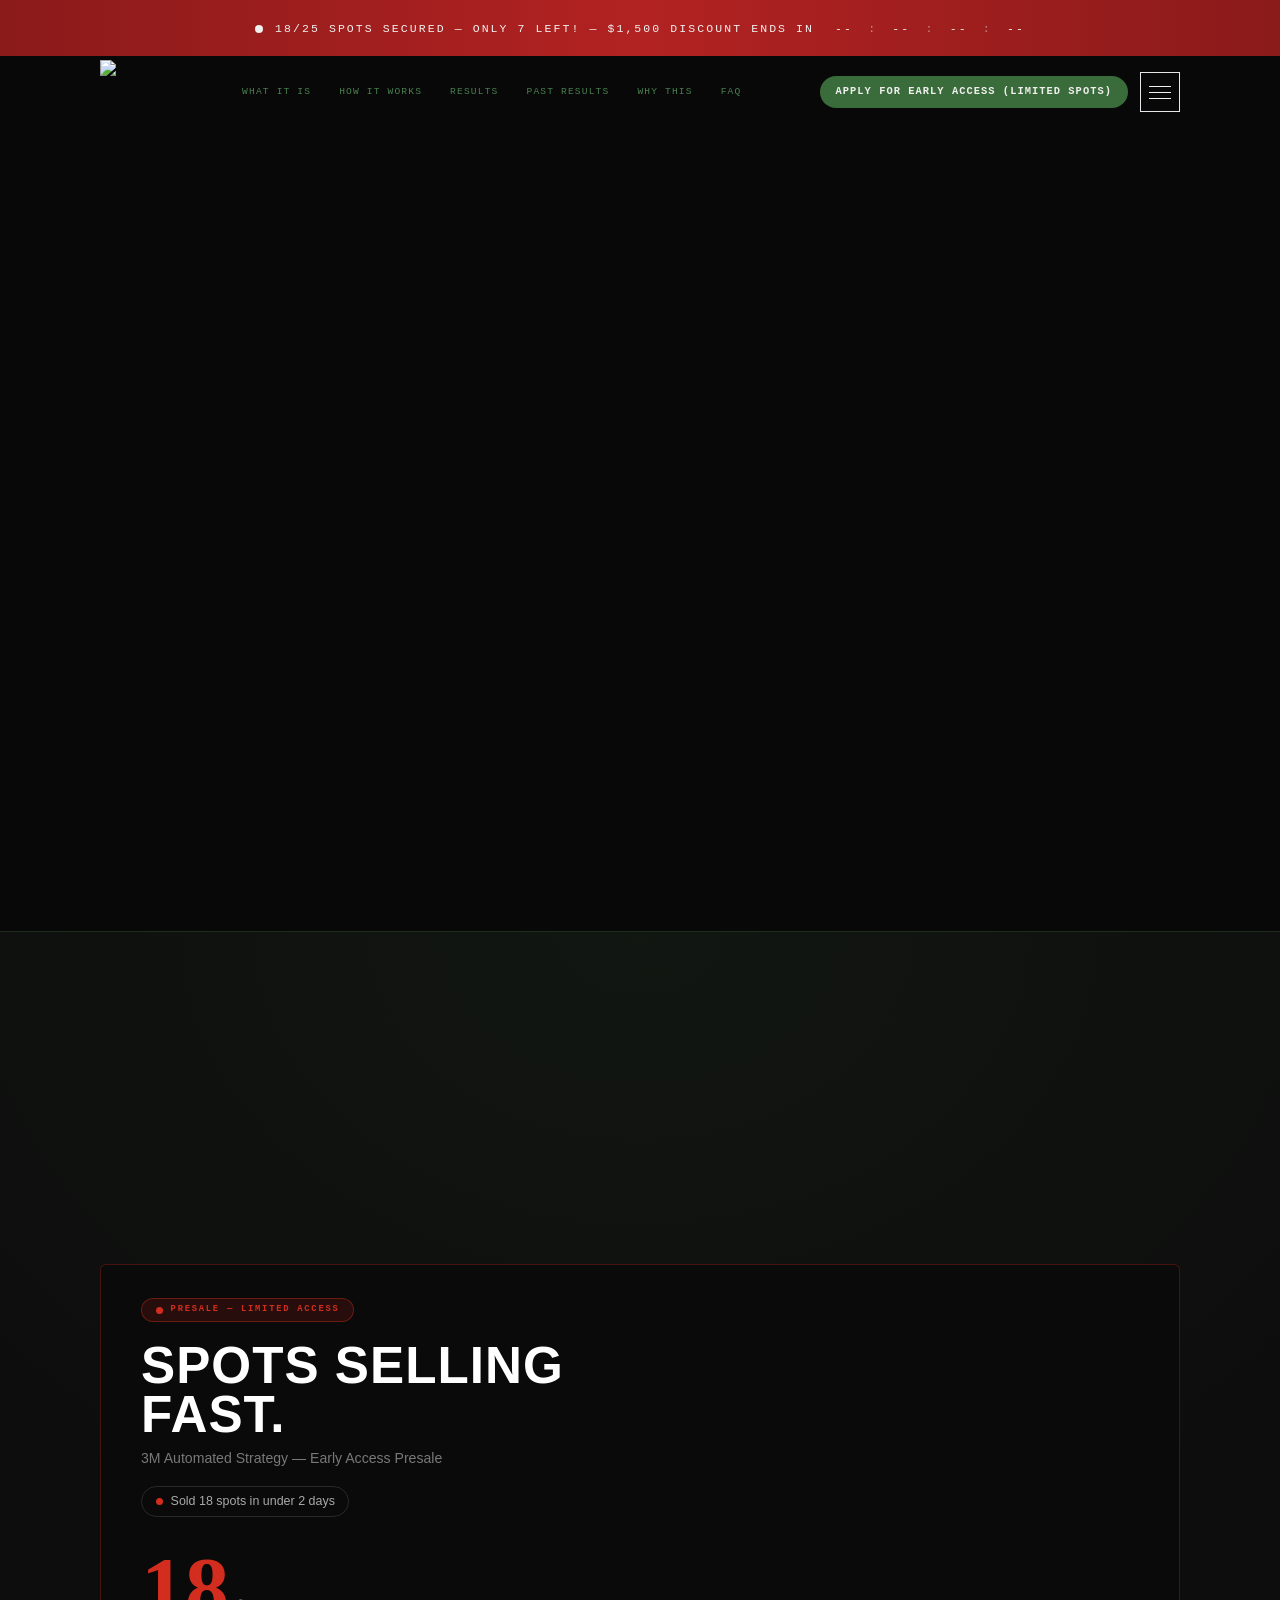
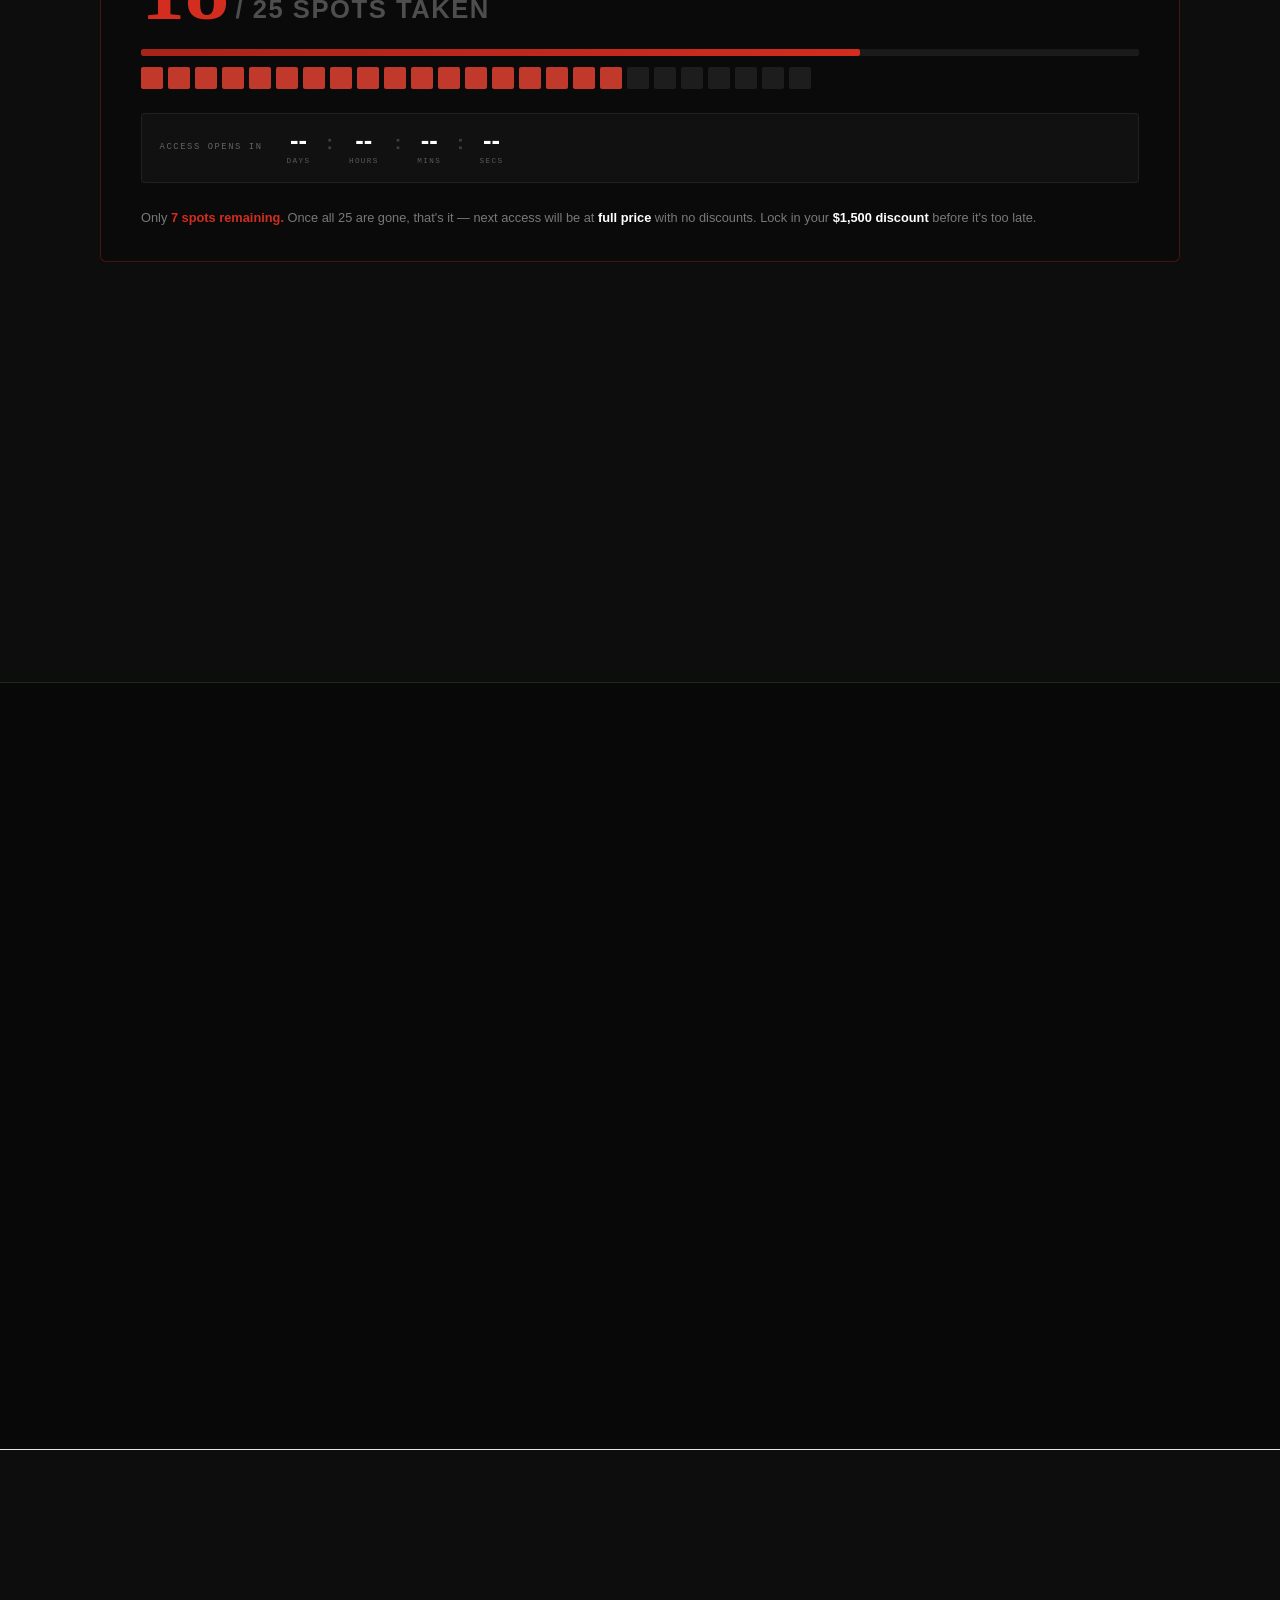
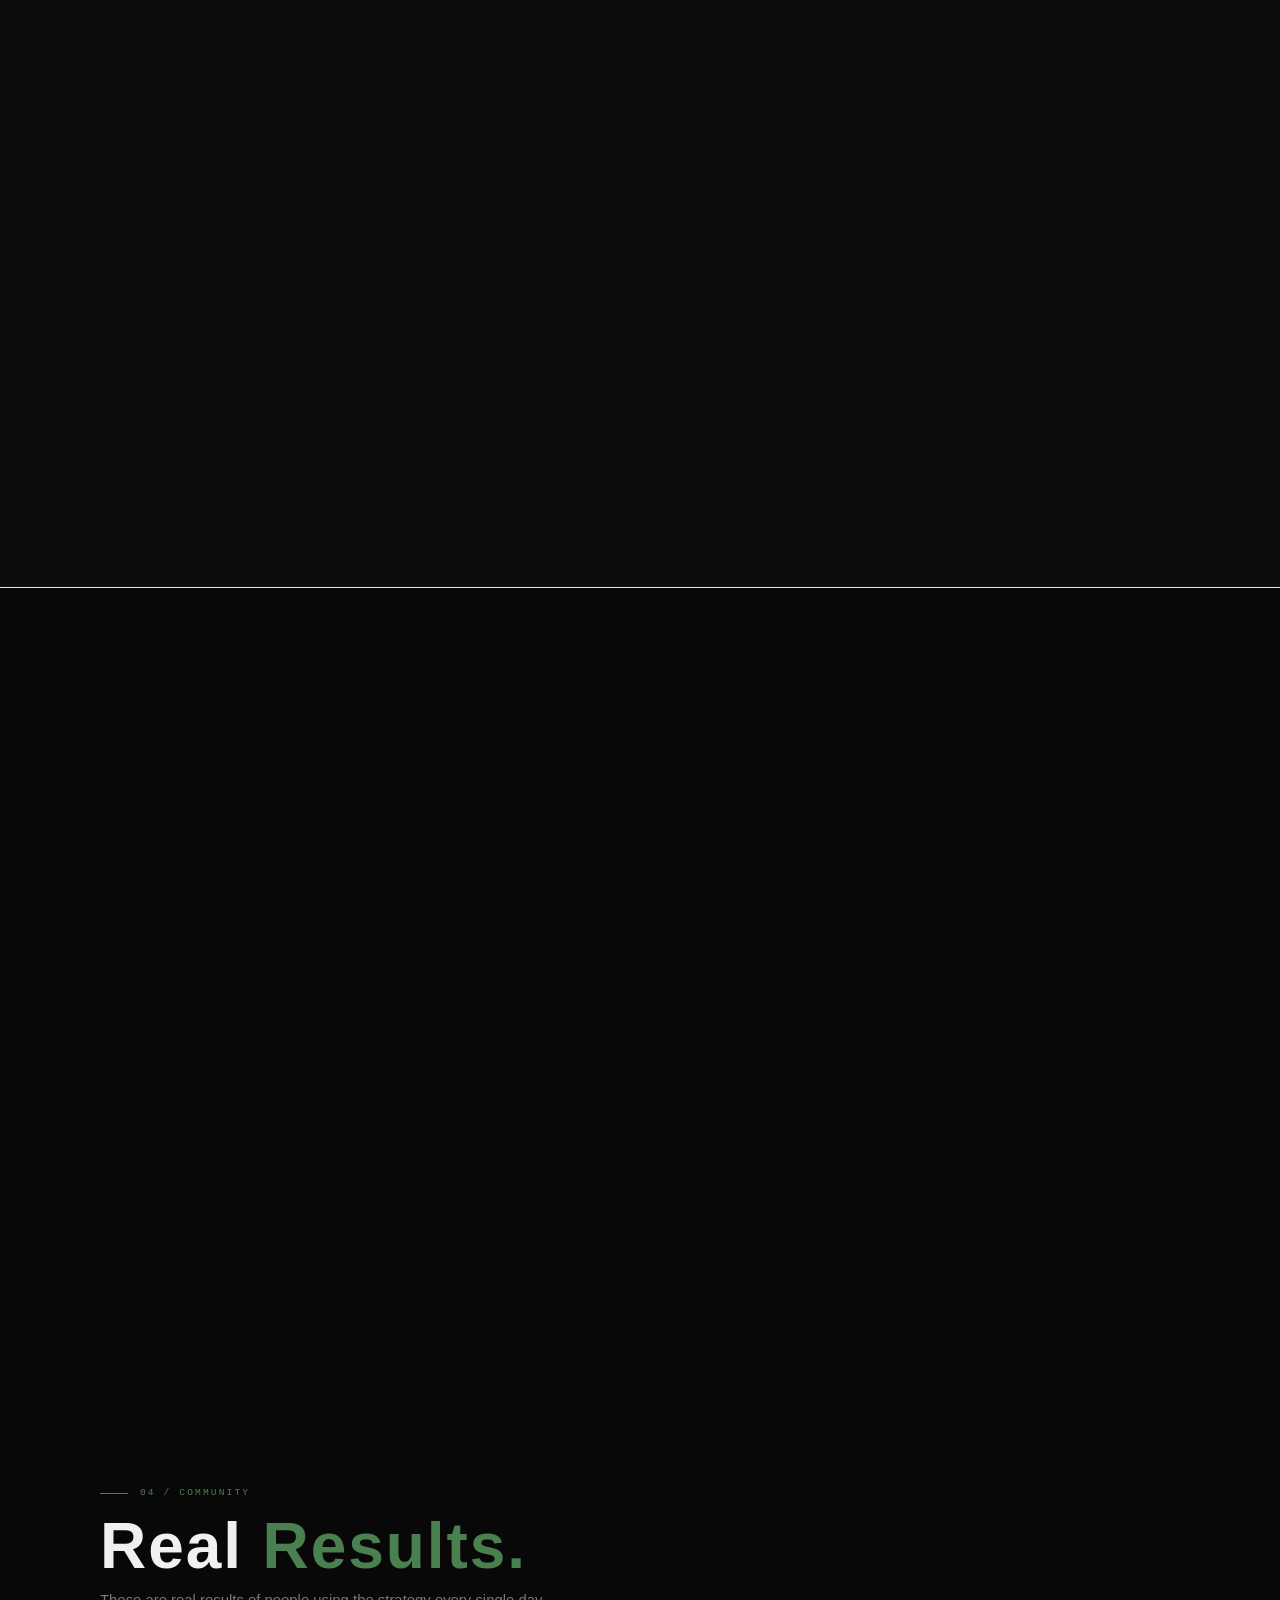
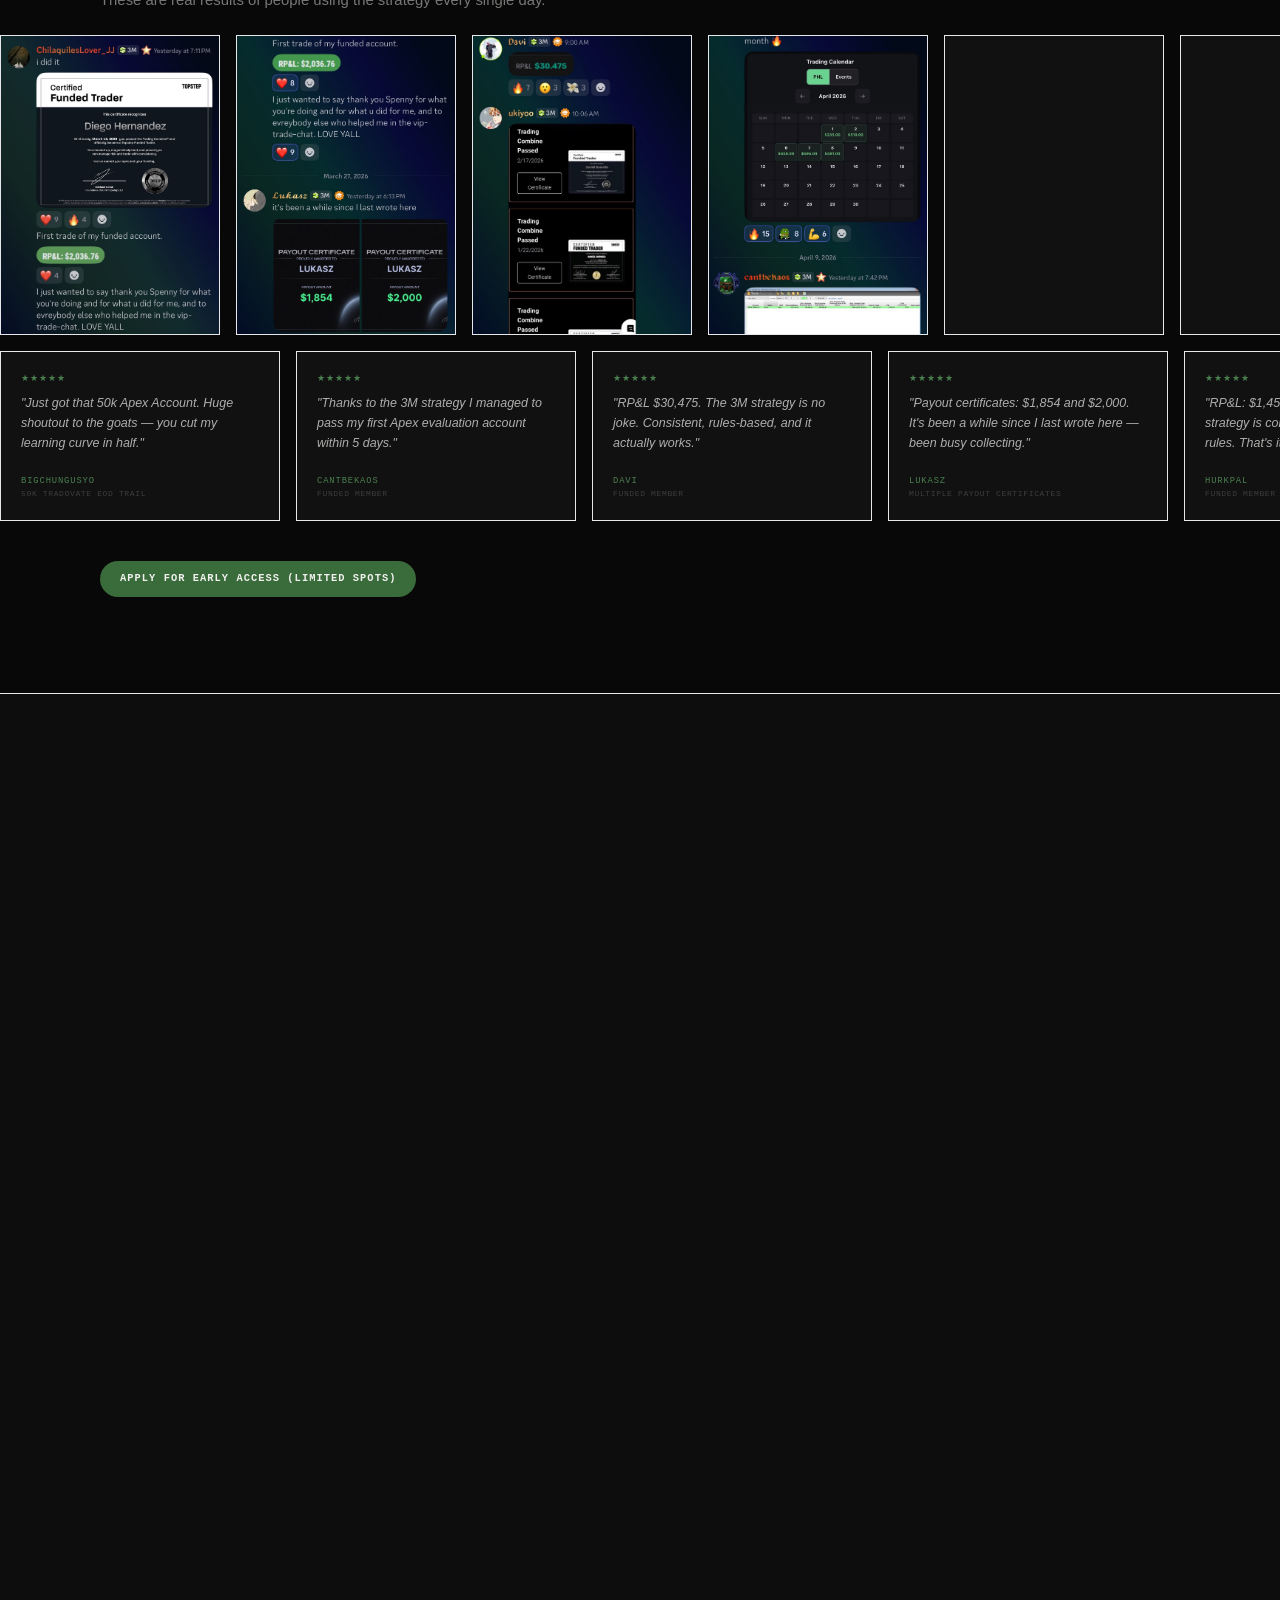
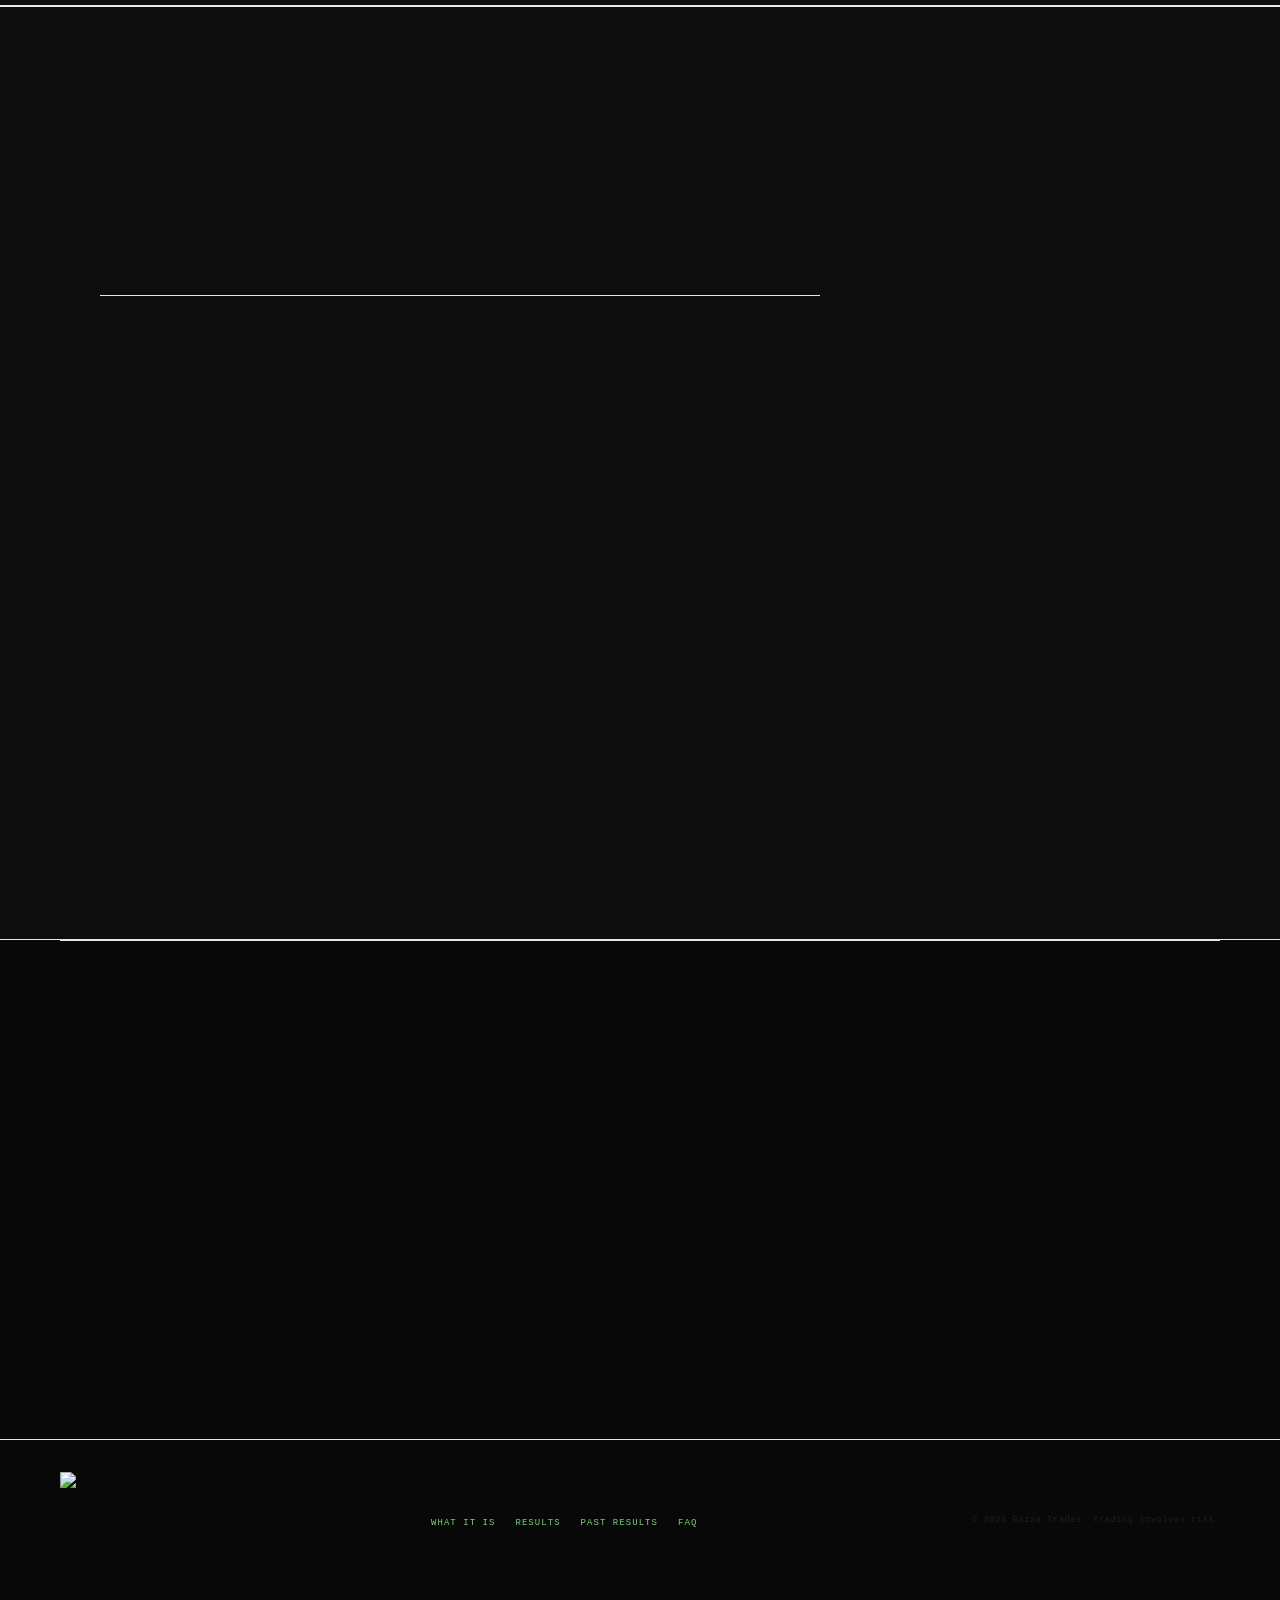
==== commit 1add9c0d: "Banner: red bg, 18/25 spots secured, only 7 left, D:H:M:S countdown https://claude.ai/code/session_0" ====
--- a/index.html
+++ b/index.html
@@ -1,4 +1,4 @@
-<!DOCTYPE html><html lang="en"><head><meta charSet="utf-8"/><meta name="viewport" content="width=device-width, initial-scale=1"/><link rel="stylesheet" href="/_next/static/css/e3169607dbb0ffbd.css" data-precedence="next"/><link rel="preload" as="script" fetchPriority="low" href="/_next/static/chunks/webpack-c81f7fd28659d64f.js"/><script src="/_next/static/chunks/fd9d1056-b11b2651f33aae7f.js" async=""></script><script src="/_next/static/chunks/117-3cbb5d7521a5e287.js" async=""></script><script src="/_next/static/chunks/main-app-3eef29eef10a3f42.js" async=""></script><script src="/_next/static/chunks/968-954f0702d9fba4f6.js" async=""></script><script src="/_next/static/chunks/app/page-ebc127c1270f3ea8.js" async=""></script><title>3M Strategy Automated | Razza Trades</title><meta name="description" content="The 3M Strategy — now fully automated. Runs 24/5 on your broker account. Apply for access through Razza Trades."/><meta name="keywords" content="3M strategy automated, Razza Trades, forex bot, prop firm bot, MT4 MT5, algo trading"/><meta property="og:title" content="3M Strategy Automated | Razza Trades"/><meta property="og:description" content="Stop babysitting charts. The 3M Strategy runs 24/5 fully automated. Apply now."/><meta property="og:url" content="https://razzatrades.com/"/><meta property="og:image" content="https://razzatrades.com/og.jpg"/><meta name="twitter:card" content="summary_large_image"/><meta name="twitter:title" content="3M Strategy Automated | Razza Trades"/><meta name="twitter:description" content="Stop babysitting charts. The 3M Strategy runs 24/5 fully automated. Apply now."/><meta name="twitter:image" content="https://razzatrades.com/og.jpg"/><script src="/_next/static/chunks/polyfills-42372ed130431b0a.js" noModule=""></script></head><body><main><div class="fixed top-0 left-0 right-0 z-[1000] text-center py-4 px-4" style="background:linear-gradient(90deg,#2D5230,#3A6B3A,#2D5230)"><a href="#presale-form" class="inline-flex items-center gap-3 font-mono2 text-[0.72rem] tracking-[0.18em] text-white uppercase no-underline"><span class="w-2 h-2 bg-[#D22D1E] rounded-full inline-block animate-pulse2 flex-shrink-0"></span>7 Spots Left — $1,500 Presale Discount<span style="opacity:0.3;margin:0 0.4rem">·</span><span id="banner-countdown">--D --H --M</span></a></div><div class="fixed inset-0 z-[800] flex flex-col transition-opacity duration-300 opacity-0 pointer-events-none" style="background:rgba(8,8,8,0.98);padding-top:calc(1.25rem + 4.5rem);padding:0 1.25rem 1.25rem"><div class="pt-24 flex-1 flex flex-col"><div class="grid grid-cols-2 border-t border-white/6 flex-1"><div class="border-b border-white/6 border-r"><a href="#what" class="flex items-center justify-between p-6 font-display text-3xl font-bold tracking-[0.04em] text-white transition-all duration-150 hover:text-[#4A8050] hover:bg-[rgba(74,128,80,0.04)] opacity-0 -translate-x-2" style="transition-delay:0s">What It Is<span class="text-sm opacity-25">↗</span></a></div><div class="border-b border-white/6 "><a href="#how" class="flex items-center justify-between p-6 font-display text-3xl font-bold tracking-[0.04em] text-white transition-all duration-150 hover:text-[#4A8050] hover:bg-[rgba(74,128,80,0.04)] opacity-0 -translate-x-2" style="transition-delay:0s">How It Works<span class="text-sm opacity-25">↗</span></a></div><div class="border-b border-white/6 border-r"><a href="#results" class="flex items-center justify-between p-6 font-display text-3xl font-bold tracking-[0.04em] text-white transition-all duration-150 hover:text-[#4A8050] hover:bg-[rgba(74,128,80,0.04)] opacity-0 -translate-x-2" style="transition-delay:0s">Results<span class="text-sm opacity-25">↗</span></a></div><div class="border-b border-white/6 "><a href="#proof" class="flex items-center justify-between p-6 font-display text-3xl font-bold tracking-[0.04em] text-white transition-all duration-150 hover:text-[#4A8050] hover:bg-[rgba(74,128,80,0.04)] opacity-0 -translate-x-2" style="transition-delay:0s">Past Results<span class="text-sm opacity-25">↗</span></a></div><div class="border-b border-white/6 border-r"><a href="#why" class="flex items-center justify-between p-6 font-display text-3xl font-bold tracking-[0.04em] text-white transition-all duration-150 hover:text-[#4A8050] hover:bg-[rgba(74,128,80,0.04)] opacity-0 -translate-x-2" style="transition-delay:0s">Why This<span class="text-sm opacity-25">↗</span></a></div><div class="border-b border-white/6 "><a href="#faq" class="flex items-center justify-between p-6 font-display text-3xl font-bold tracking-[0.04em] text-white transition-all duration-150 hover:text-[#4A8050] hover:bg-[rgba(74,128,80,0.04)] opacity-0 -translate-x-2" style="transition-delay:0s">FAQ<span class="text-sm opacity-25">↗</span></a></div></div><div class="flex items-center justify-between pt-7 flex-wrap gap-4"><span class="font-mono2 text-[0.55rem] text-white/20 tracking-[0.18em] uppercase">© 2025 Razza Trades</span><a href="https://form.typeform.com/to/F24ffiGD" target="_blank" rel="noopener noreferrer" class="btn-shimmer inline-flex items-center justify-center bg-[#3A6B3A] text-white font-mono2 font-bold text-[0.65rem] tracking-[0.1em] uppercase px-4 py-2 rounded-full transition-all hover:bg-[#4A8050] hover:shadow-[0_0_18px_rgba(58,107,58,0.55)]">Apply For Early Access (Limited Spots)</a></div></div></div><nav class="fixed top-[44px] left-0 right-0 z-[900] transition-all duration-300 border-b border-transparent"><div class="max-w-[1160px] mx-auto px-5 md:px-10 py-4 flex items-center justify-between gap-6"><a href="#" aria-label="Razza Trades home" class="flex items-center"><img alt="3M Trading" loading="lazy" width="64" height="64" decoding="async" data-nimg="1" class="h-16 w-auto" style="color:transparent" src="https://lh3.googleusercontent.com/d/1UE0R7NFGpM31sA3uaVOyzPbLlgz8OGtb"/></a><ul class="hidden md:flex gap-1 items-center list-none mx-auto"><li><a href="#what" class="inline-flex items-center font-mono2 text-[0.6rem] tracking-[0.12em] text-[#4A8050] uppercase transition-colors duration-200 whitespace-nowrap px-3 py-2 hover:text-[#6ab870]">What It Is</a></li><li><a href="#how" class="inline-flex items-center font-mono2 text-[0.6rem] tracking-[0.12em] text-[#4A8050] uppercase transition-colors duration-200 whitespace-nowrap px-3 py-2 hover:text-[#6ab870]">How It Works</a></li><li><a href="#results" class="inline-flex items-center font-mono2 text-[0.6rem] tracking-[0.12em] text-[#4A8050] uppercase transition-colors duration-200 whitespace-nowrap px-3 py-2 hover:text-[#6ab870]">Results</a></li><li><a href="#proof" class="inline-flex items-center font-mono2 text-[0.6rem] tracking-[0.12em] text-[#4A8050] uppercase transition-colors duration-200 whitespace-nowrap px-3 py-2 hover:text-[#6ab870]">Past Results</a></li><li><a href="#why" class="inline-flex items-center font-mono2 text-[0.6rem] tracking-[0.12em] text-[#4A8050] uppercase transition-colors duration-200 whitespace-nowrap px-3 py-2 hover:text-[#6ab870]">Why This</a></li><li><a href="#faq" class="inline-flex items-center font-mono2 text-[0.6rem] tracking-[0.12em] text-[#4A8050] uppercase transition-colors duration-200 whitespace-nowrap px-3 py-2 hover:text-[#6ab870]">FAQ</a></li></ul><div class="flex items-center gap-3 flex-shrink-0"><a href="https://form.typeform.com/to/F24ffiGD" target="_blank" rel="noopener noreferrer" class="hidden sm:inline-flex btn-shimmer items-center justify-center bg-[#3A6B3A] text-white font-mono2 font-bold text-[0.65rem] tracking-[0.1em] uppercase px-4 py-2 rounded-full transition-all duration-250 hover:bg-[#4A8050] hover:shadow-[0_0_18px_rgba(58,107,58,0.55),0_0_40px_rgba(58,107,58,0.2)] whitespace-nowrap">Apply For Early Access (Limited Spots)</a><button aria-label="Toggle menu" aria-expanded="false" class="flex flex-col justify-center gap-[5px] w-10 h-10 bg-none border border-white/6 p-2 cursor-pointer transition-colors duration-200 hover:border-[rgba(74,128,80,0.5)] "><span class="block w-full h-px bg-white transition-all duration-300 "></span><span class="block w-full h-px bg-white transition-all duration-300 "></span><span class="block w-full h-px bg-white transition-all duration-300 "></span></button></div></div></nav><section id="hero" class="relative min-h-svh flex items-center overflow-hidden pt-32 scanline"><div class="absolute inset-0 z-0 pointer-events-none"><canvas class="absolute inset-0 w-full h-full" style="opacity:0.85"></canvas><div class="absolute inset-0" style="background:radial-gradient(ellipse 80% 60% at 40% 50%, rgba(8,8,8,0.45) 0%, transparent 70%)"></div><div class="absolute bottom-0 left-0 right-0 h-px bg-gradient-to-r from-transparent via-[rgba(74,128,80,0.3)] to-transparent"></div></div><div class="relative z-10 max-w-[1160px] mx-auto px-5 md:px-10 py-16 md:py-24 w-full"><div class="flex items-center gap-3 mb-7" style="opacity:0;transform:translateY(28px)"><span class="w-7 h-px bg-[#4A8050] block"></span><span class="font-mono2 text-[0.6rem] tracking-[0.2em] text-[#4A8050] uppercase">Razza Trades — 3M Strategy Automated</span></div><h1 class="font-display font-bold leading-[0.88] tracking-[0.02em] mb-6" style="font-size:clamp(3.5rem, 11vw, 9rem);opacity:0;transform:translateY(28px)">3M Strategy<br/><span class="text-[#4A8050] animate-text-glow">Automated.</span></h1><p class="text-muted max-w-[500px] leading-[1.75] mb-9" style="font-size:clamp(0.95rem, 2vw, 1.1rem);opacity:0;transform:translateY(28px)">The exact strategy the 3M community runs daily — now executing 24/7 on your broker account without you touching a chart.</p><div class="flex flex-wrap gap-3 mb-12" style="opacity:0;transform:translateY(28px)"><a href="#presale-form" class="btn-shimmer inline-flex items-center justify-center bg-[#3A6B3A] text-white font-mono2 font-bold text-[0.65rem] tracking-[0.1em] uppercase px-5 py-2.5 rounded-full transition-all hover:bg-[#4A8050] hover:shadow-[0_0_18px_rgba(58,107,58,0.55),0_0_40px_rgba(58,107,58,0.2)] whitespace-nowrap">Apply For Early Access (Limited Spots)</a></div><div class="grid grid-cols-2 md:grid-cols-4 gap-0 border-t border-white/6 pt-8" style="opacity:0"><div class="pr-8 mr-8 border-r border-white/6 last:border-r-0 last:pr-0 last:mr-0  " style="opacity:0;transform:translateY(16px)"><div class="font-display text-[#4A8050] font-bold animate-text-glow" style="font-size:clamp(1.6rem, 3.2vw, 2.2rem);line-height:1">+847%</div><div class="font-mono2 text-[0.53rem] text-white/20 tracking-[0.1em] uppercase mt-1">Return Since Inception</div></div><div class="pr-8 mr-8 border-r border-white/6 last:border-r-0 last:pr-0 last:mr-0 max-md:border-r-0 max-md:pr-0 max-md:mr-0 " style="opacity:0;transform:translateY(16px)"><div class="font-display text-[#4A8050] font-bold animate-text-glow" style="font-size:clamp(1.6rem, 3.2vw, 2.2rem);line-height:1">50%</div><div class="font-mono2 text-[0.53rem] text-white/20 tracking-[0.1em] uppercase mt-1">Win Rate</div></div><div class="pr-8 mr-8 border-r border-white/6 last:border-r-0 last:pr-0 last:mr-0  max-md:border-r border-white/6" style="opacity:0;transform:translateY(16px)"><div class="font-display text-[#4A8050] font-bold animate-text-glow" style="font-size:clamp(1.6rem, 3.2vw, 2.2rem);line-height:1">2.4R</div><div class="font-mono2 text-[0.53rem] text-white/20 tracking-[0.1em] uppercase mt-1">Avg Risk / Reward</div></div><div class="pr-8 mr-8 border-r border-white/6 last:border-r-0 last:pr-0 last:mr-0  " style="opacity:0;transform:translateY(16px)"><div class="font-display text-[#4A8050] font-bold animate-text-glow" style="font-size:clamp(1.6rem, 3.2vw, 2.2rem);line-height:1">18mo</div><div class="font-mono2 text-[0.53rem] text-white/20 tracking-[0.1em] uppercase mt-1">Live Track Record</div></div></div></div><div class="absolute bottom-0 left-0 right-0 h-32 pointer-events-none z-10" style="background:linear-gradient(to bottom, transparent, #080808)"></div></section><div id="presale" class="relative overflow-hidden" style="background:#0d0d0d;border-top:1px solid rgba(58,107,58,0.35);border-bottom:1px solid rgba(58,107,58,0.35)"><div class="absolute inset-0 pointer-events-none z-0" style="background:radial-gradient(ellipse 70% 50% at 50% 0%, rgba(58,107,58,0.1), transparent)"></div><section class="relative z-10 max-w-[1160px] mx-auto px-5 md:px-10 py-24"><div class="flex items-center gap-3 mb-4" style="opacity:0;transform:translateY(28px) scale(0.98)"><span class="w-7 h-px bg-[#4A8050] block"></span><span class="font-mono2 text-[0.6rem] tracking-[0.22em] text-[#4A8050] uppercase">08 / Pre-Sale</span></div><h2 class="font-display font-bold leading-[0.95] tracking-[0.03em] mb-4" style="font-size:clamp(2.4rem, 5vw, 4.2rem);opacity:0;transform:translateY(28px) scale(0.98)">Launching<br/><span class="text-[#4A8050]">June 1st.</span></h2><p class="text-muted max-w-[540px] leading-[1.85] mb-10 text-[0.93rem]" style="opacity:0;transform:translateY(28px) scale(0.98)">Only 25 spots available. Once they&#x27;re gone, they&#x27;re gone.</p><div id="urgency-placeholder"></div><div id="presale-form" class="gradient-top glass-card p-9" style="background:#111;opacity:0;transform:translateY(28px) scale(0.98)"><h3 class="font-display font-bold tracking-[0.04em] mb-2" style="font-size:clamp(1.5rem, 3vw, 2rem)">Join the Early Access Team</h3><p class="text-muted text-[0.87rem] leading-[1.75] max-w-[560px] mb-6">Spots aren&#x27;t only limited but we&#x27;re not accepting everyone. This is for those who actually deserve it. Take 45 seconds to fill out the application below and we&#x27;ll reach out to you in under 2 hours letting you know if you&#x27;re accepted or not.</p><a href="https://form.typeform.com/to/F24ffiGD" target="_blank" rel="noopener noreferrer" class="btn-shimmer inline-flex items-center justify-center bg-[#3A6B3A] text-white font-mono2 font-bold text-[0.65rem] tracking-[0.1em] uppercase px-5 py-2.5 rounded-full transition-all hover:bg-[#4A8050] hover:shadow-[0_0_18px_rgba(58,107,58,0.55)]">Apply For Early Access</a><p class="font-mono2 text-[0.54rem] text-[#4A8050] tracking-[0.1em] uppercase mt-4">Payment plan available. Access granted June 1st. First 25 get the $2,000 presale discount.</p></div></section></div><section id="what" class="max-w-[1160px] mx-auto px-5 md:px-10 py-24 md:py-28"><div class="grid md:grid-cols-2 gap-12 md:gap-20 items-start"><div style="opacity:0;transform:translateY(28px) scale(0.98)"><div class="flex items-center gap-3 mb-4"><span class="w-7 h-px bg-[#4A8050] block"></span><span class="font-mono2 text-[0.6rem] tracking-[0.22em] text-[#4A8050] uppercase">01 / The System</span></div><h2 class="font-display font-bold leading-[0.95] tracking-[0.03em] mb-5" style="font-size:clamp(2.4rem, 5vw, 4.2rem)">Built on the<br/><span class="text-[#4A8050]">3M Method.</span></h2><p class="text-muted text-[0.93rem] leading-[1.85] mb-4">The 3M Strategy is what the community has been running to pass evaluations, stack funded accounts, and pull consistent P&amp;L. We took the entire ruleset — every entry signal, every risk rule, every exit condition — and automated it.</p><p class="text-muted text-[0.93rem] leading-[1.85] mb-8">No emotion. No hesitation. No missed setups at 3am. Your bot runs the same edge the 3M community swears by.</p><a href="https://form.typeform.com/to/F24ffiGD" target="_blank" rel="noopener noreferrer" class="btn-shimmer inline-flex items-center justify-center bg-[#3A6B3A] text-white font-mono2 font-bold text-[0.65rem] tracking-[0.1em] uppercase px-5 py-2.5 rounded-full transition-all hover:bg-[#4A8050] hover:shadow-[0_0_18px_rgba(58,107,58,0.55)]">Apply For Early Access (Limited Spots)</a></div><ul class="list-none mt-0"><li class="flex gap-5 py-5 border-b border-white/6 last:border-b-0" style="opacity:0;transform:translateY(20px) scale(0.97)"><span class="font-mono2 text-[0.56rem] text-[#4A8050] tracking-[0.1em] flex-shrink-0 pt-0.5">01</span><div><div class="text-[0.87rem] font-medium mb-1">Runs 24/5 Across Your Markets</div><div class="text-[0.8rem] text-muted leading-[1.65]">Executes around the clock — no screen time required. It works when you sleep.</div></div></li><li class="flex gap-5 py-5 border-b border-white/6 last:border-b-0" style="opacity:0;transform:translateY(20px) scale(0.97)"><span class="font-mono2 text-[0.56rem] text-[#4A8050] tracking-[0.1em] flex-shrink-0 pt-0.5">02</span><div><div class="text-[0.87rem] font-medium mb-1">Zero Lag Execution</div><div class="text-[0.8rem] text-muted leading-[1.65]">Entries and exits fire the moment 3M conditions are met. No delay, no second-guessing.</div></div></li><li class="flex gap-5 py-5 border-b border-white/6 last:border-b-0" style="opacity:0;transform:translateY(20px) scale(0.97)"><span class="font-mono2 text-[0.56rem] text-[#4A8050] tracking-[0.1em] flex-shrink-0 pt-0.5">03</span><div><div class="text-[0.87rem] font-medium mb-1">Prop Firm Compatible</div><div class="text-[0.8rem] text-muted leading-[1.65]">Built to pass Apex, Topstep, Lucid, FTMO and similar evaluation accounts.</div></div></li><li class="flex gap-5 py-5 border-b border-white/6 last:border-b-0" style="opacity:0;transform:translateY(20px) scale(0.97)"><span class="font-mono2 text-[0.56rem] text-[#4A8050] tracking-[0.1em] flex-shrink-0 pt-0.5">04</span><div><div class="text-[0.87rem] font-medium mb-1">Built-In Risk Management</div><div class="text-[0.8rem] text-muted leading-[1.65]">Lot sizing, SL/TP, and daily drawdown limits handled automatically.</div></div></li><li class="flex gap-5 py-5 border-b border-white/6 last:border-b-0" style="opacity:0;transform:translateY(20px) scale(0.97)"><span class="font-mono2 text-[0.56rem] text-[#4A8050] tracking-[0.1em] flex-shrink-0 pt-0.5">05</span><div><div class="text-[0.87rem] font-medium mb-1">Direct Broker Connection</div><div class="text-[0.8rem] text-muted leading-[1.65]">Connects to your MT4/MT5 account. Your funds never leave your hands.</div></div></li><li class="flex gap-5 py-5 border-b border-white/6 last:border-b-0" style="opacity:0;transform:translateY(20px) scale(0.97)"><span class="font-mono2 text-[0.56rem] text-[#4A8050] tracking-[0.1em] flex-shrink-0 pt-0.5">06</span><div><div class="text-[0.87rem] font-medium mb-1">Strategy-Locked Logic</div><div class="text-[0.8rem] text-muted leading-[1.65]">Hardcoded to the 3M rules. It never deviates. Consistent edge, every session.</div></div></li></ul></div></section><div class="border-t border-b border-white/6" style="background:#0d0d0d"><section id="how" class="max-w-[1160px] mx-auto px-5 md:px-10 py-24"><div class="flex items-center gap-3 mb-4" style="opacity:0;transform:translateY(28px) scale(0.98)"><span class="w-7 h-px bg-[#4A8050] block"></span><span class="font-mono2 text-[0.6rem] tracking-[0.22em] text-[#4A8050] uppercase">02 / Process</span></div><h2 class="font-display font-bold leading-[0.95] tracking-[0.03em] mb-12" style="font-size:clamp(2.4rem, 5vw, 4.2rem);opacity:0;transform:translateY(28px) scale(0.98)">Three Steps.<br/><span class="text-[#4A8050]">Then Hands Off.</span></h2><div class="grid grid-cols-1 md:grid-cols-3 gap-5"><div class="gradient-top glass-card p-8 relative transition-all duration-300 hover:border-[rgba(74,128,80,0.5)] hover:shadow-[0_0_20px_rgba(58,107,58,0.15)] group" style="background:#111;opacity:0;transform:translateY(20px) scale(0.97)"><div class="font-display text-[4.5rem] text-[rgba(58,107,58,0.1)] leading-none mb-3 font-bold">01</div><div class="font-display text-[1.5rem] tracking-[0.03em] mb-3 font-bold group-hover:text-[#4A8050] transition-colors duration-300">Apply &amp; Get Approved</div><p class="text-[0.85rem] text-muted leading-[1.75]">Fill out the 2-minute application. We check your broker setup is compatible. Most applicants hear back within 24 hours.</p></div><div class="gradient-top glass-card p-8 relative transition-all duration-300 hover:border-[rgba(74,128,80,0.5)] hover:shadow-[0_0_20px_rgba(58,107,58,0.15)] group" style="background:#111;opacity:0;transform:translateY(20px) scale(0.97)"><div class="font-display text-[4.5rem] text-[rgba(58,107,58,0.1)] leading-none mb-3 font-bold">02</div><div class="font-display text-[1.5rem] tracking-[0.03em] mb-3 font-bold group-hover:text-[#4A8050] transition-colors duration-300">Get Access &amp; Connect</div><p class="text-[0.85rem] text-muted leading-[1.75]">Access granted on June 1st. We walk you through connecting the bot to your broker account — done in under 30 minutes.</p></div><div class="gradient-top glass-card p-8 relative transition-all duration-300 hover:border-[rgba(74,128,80,0.5)] hover:shadow-[0_0_20px_rgba(58,107,58,0.15)] group" style="background:#111;opacity:0;transform:translateY(20px) scale(0.97)"><div class="font-display text-[4.5rem] text-[rgba(58,107,58,0.1)] leading-none mb-3 font-bold">03</div><div class="font-display text-[1.5rem] tracking-[0.03em] mb-3 font-bold group-hover:text-[#4A8050] transition-colors duration-300">Let It Run</div><p class="text-[0.85rem] text-muted leading-[1.75]">The system takes over. Entries, exits, risk — fully automated. Check in when you want, not because you have to.</p></div></div><div class="mt-10" style="opacity:0;transform:translateY(28px) scale(0.98)"><a href="https://form.typeform.com/to/F24ffiGD" target="_blank" rel="noopener noreferrer" class="btn-shimmer inline-flex items-center justify-center bg-[#3A6B3A] text-white font-mono2 font-bold text-[0.65rem] tracking-[0.1em] uppercase px-5 py-2.5 rounded-full transition-all hover:bg-[#4A8050] hover:shadow-[0_0_18px_rgba(58,107,58,0.55)]">Apply For Early Access (Limited Spots)</a></div></section></div><section id="results" class="max-w-[1160px] mx-auto px-5 md:px-10 py-24"><div class="flex items-center gap-3 mb-4" style="opacity:0;transform:translateY(28px) scale(0.98)"><span class="w-7 h-px bg-[#4A8050] block"></span><span class="font-mono2 text-[0.6rem] tracking-[0.22em] text-[#4A8050] uppercase">03 / Performance</span></div><h2 class="font-display font-bold leading-[0.95] tracking-[0.03em] mb-3" style="font-size:clamp(2.4rem, 5vw, 4.2rem);opacity:0;transform:translateY(28px) scale(0.98)">The Numbers<br/><span class="text-[#4A8050]">Don&#x27;t Lie.</span></h2><p class="text-muted text-[0.93rem] max-w-[460px] mb-10 leading-[1.8]" style="opacity:0;transform:translateY(28px) scale(0.98)">Live tracked. Verified. No demo account nonsense.</p><div class="grid grid-cols-2 md:grid-cols-3 gap-4 mb-10"><div class="gradient-top glass-card p-7 relative overflow-hidden transition-all duration-300 hover:border-[rgba(74,128,80,0.6)] hover:shadow-[0_0_24px_rgba(58,107,58,0.2),inset_0_0_24px_rgba(58,107,58,0.04)] group" style="background:#111;opacity:0;transform:translateY(20px) scale(0.97)"><div class="font-display font-bold text-[#4A8050] animate-text-glow mb-1 group-hover:text-[#5a9060] transition-colors" style="font-size:clamp(1.9rem, 3.5vw, 2.8rem);line-height:1">+847%</div><div class="text-[0.85rem] text-white mt-1">Return Since Inception</div><div class="font-mono2 text-[0.53rem] text-dim tracking-[0.1em] uppercase mt-1">Live account</div></div><div class="gradient-top glass-card p-7 relative overflow-hidden transition-all duration-300 hover:border-[rgba(74,128,80,0.6)] hover:shadow-[0_0_24px_rgba(58,107,58,0.2),inset_0_0_24px_rgba(58,107,58,0.04)] group" style="background:#111;opacity:0;transform:translateY(20px) scale(0.97)"><div class="font-display font-bold text-[#4A8050] animate-text-glow mb-1 group-hover:text-[#5a9060] transition-colors" style="font-size:clamp(1.9rem, 3.5vw, 2.8rem);line-height:1">50%</div><div class="text-[0.85rem] text-white mt-1">Win Rate</div><div class="font-mono2 text-[0.53rem] text-dim tracking-[0.1em] uppercase mt-1">12-month rolling</div></div><div class="gradient-top glass-card p-7 relative overflow-hidden transition-all duration-300 hover:border-[rgba(74,128,80,0.6)] hover:shadow-[0_0_24px_rgba(58,107,58,0.2),inset_0_0_24px_rgba(58,107,58,0.04)] group" style="background:#111;opacity:0;transform:translateY(20px) scale(0.97)"><div class="font-display font-bold text-[#4A8050] animate-text-glow mb-1 group-hover:text-[#5a9060] transition-colors" style="font-size:clamp(1.9rem, 3.5vw, 2.8rem);line-height:1">2.4R</div><div class="text-[0.85rem] text-white mt-1">Avg Risk / Reward</div><div class="font-mono2 text-[0.53rem] text-dim tracking-[0.1em] uppercase mt-1">Per trade</div></div><div class="gradient-top glass-card p-7 relative overflow-hidden transition-all duration-300 hover:border-[rgba(74,128,80,0.6)] hover:shadow-[0_0_24px_rgba(58,107,58,0.2),inset_0_0_24px_rgba(58,107,58,0.04)] group" style="background:#111;opacity:0;transform:translateY(20px) scale(0.97)"><div class="font-display font-bold text-[#4A8050] animate-text-glow mb-1 group-hover:text-[#5a9060] transition-colors" style="font-size:clamp(1.9rem, 3.5vw, 2.8rem);line-height:1">500+</div><div class="text-[0.85rem] text-white mt-1">Trades Executed</div><div class="font-mono2 text-[0.53rem] text-dim tracking-[0.1em] uppercase mt-1">Zero manual intervention</div></div><div class="gradient-top glass-card p-7 relative overflow-hidden transition-all duration-300 hover:border-[rgba(74,128,80,0.6)] hover:shadow-[0_0_24px_rgba(58,107,58,0.2),inset_0_0_24px_rgba(58,107,58,0.04)] group" style="background:#111;opacity:0;transform:translateY(20px) scale(0.97)"><div class="font-display font-bold text-[#4A8050] animate-text-glow mb-1 group-hover:text-[#5a9060] transition-colors" style="font-size:clamp(1.9rem, 3.5vw, 2.8rem);line-height:1">18mo</div><div class="text-[0.85rem] text-white mt-1">Live Track Record</div><div class="font-mono2 text-[0.53rem] text-dim tracking-[0.1em] uppercase mt-1">Not backtested</div></div><div class="gradient-top glass-card p-7 relative overflow-hidden transition-all duration-300 hover:border-[rgba(74,128,80,0.6)] hover:shadow-[0_0_24px_rgba(58,107,58,0.2),inset_0_0_24px_rgba(58,107,58,0.04)] group" style="background:#111;opacity:0;transform:translateY(20px) scale(0.97)"><div class="font-display font-bold text-[#4A8050] animate-text-glow mb-1 group-hover:text-[#5a9060] transition-colors" style="font-size:clamp(1.9rem, 3.5vw, 2.8rem);line-height:1">$0</div><div class="text-[0.85rem] text-white mt-1">Manual Trades Required</div><div class="font-mono2 text-[0.53rem] text-dim tracking-[0.1em] uppercase mt-1">Fully autonomous</div></div></div><div class="flex justify-between items-center flex-wrap gap-4" style="opacity:0;transform:translateY(28px) scale(0.98)"><p class="font-mono2 text-[0.53rem] text-white/16 tracking-[0.06em] max-w-[440px] leading-[1.6]">Past performance is not indicative of future results. Trading carries significant risk of loss.</p><a href="https://form.typeform.com/to/F24ffiGD" target="_blank" rel="noopener noreferrer" class="btn-shimmer inline-flex items-center justify-center bg-[#3A6B3A] text-white font-mono2 font-bold text-[0.65rem] tracking-[0.1em] uppercase px-5 py-2.5 rounded-full transition-all hover:bg-[#4A8050] hover:shadow-[0_0_18px_rgba(58,107,58,0.55)]">Apply For Early Access (Limited Spots)</a></div></section><div id="proof" class="py-24" style="background:#080808"><div class="max-w-[1160px] mx-auto px-5 md:px-10 mb-6"><div class="flex items-center gap-3 mb-4"><span class="w-7 h-px bg-[#4A8050] block"></span><span class="font-mono2 text-[0.6rem] tracking-[0.22em] text-[#4A8050] uppercase">04 / Community</span></div><h2 class="font-display font-bold leading-[0.95] tracking-[0.03em]" style="font-size:clamp(2.4rem, 5vw, 4.2rem)">Real <span class="text-[#4A8050]">Results.</span></h2><p class="text-muted text-[0.93rem] max-w-[460px] mt-3">These are real results of people using the strategy every single day.</p></div><div class="overflow-hidden cursor-grab active:cursor-grabbing select-none" style="touch-action:pan-y"><div class="flex" style="width:max-content;will-change:transform"><div class="flex-shrink-0 w-[220px] h-[300px] mr-4 overflow-hidden border border-white/6 bg-[#111]"><img alt="Trading result" loading="lazy" width="220" height="300" decoding="async" data-nimg="1" class="w-full h-full object-cover block pointer-events-none" style="color:transparent" src="/images/proof-2.png"/></div><div class="flex-shrink-0 w-[220px] h-[300px] mr-4 overflow-hidden border border-white/6 bg-[#111]"><img alt="Trading result" loading="lazy" width="220" height="300" decoding="async" data-nimg="1" class="w-full h-full object-cover block pointer-events-none" style="color:transparent" src="/images/proof-3.png"/></div><div class="flex-shrink-0 w-[220px] h-[300px] mr-4 overflow-hidden border border-white/6 bg-[#111]"><img alt="Trading result" loading="lazy" width="220" height="300" decoding="async" data-nimg="1" class="w-full h-full object-cover block pointer-events-none" style="color:transparent" src="/images/proof-4.png"/></div><div class="flex-shrink-0 w-[220px] h-[300px] mr-4 overflow-hidden border border-white/6 bg-[#111]"><img alt="Trading result" loading="lazy" width="220" height="300" decoding="async" data-nimg="1" class="w-full h-full object-cover block pointer-events-none" style="color:transparent" src="/images/proof-5.png"/></div><div class="flex-shrink-0 w-[220px] h-[300px] mr-4 overflow-hidden border border-white/6 bg-[#111]"><img alt="Trading result" loading="lazy" width="220" height="300" decoding="async" data-nimg="1" class="w-full h-full object-cover block pointer-events-none" style="color:transparent" src="/images/proof-6.png"/></div><div class="flex-shrink-0 w-[220px] h-[300px] mr-4 overflow-hidden border border-white/6 bg-[#111]"><img alt="Trading result" loading="lazy" width="220" height="300" decoding="async" data-nimg="1" class="w-full h-full object-cover block pointer-events-none" style="color:transparent" src="/images/proof-7.png"/></div><div class="flex-shrink-0 w-[220px] h-[300px] mr-4 overflow-hidden border border-white/6 bg-[#111]"><img alt="Trading result" loading="lazy" width="220" height="300" decoding="async" data-nimg="1" class="w-full h-full object-cover block pointer-events-none" style="color:transparent" src="/images/proof-8.png"/></div><div class="flex-shrink-0 w-[220px] h-[300px] mr-4 overflow-hidden border border-white/6 bg-[#111]"><img alt="Trading result" loading="lazy" width="220" height="300" decoding="async" data-nimg="1" class="w-full h-full object-cover block pointer-events-none" style="color:transparent" src="/images/proof-9.png"/></div><div class="flex-shrink-0 w-[220px] h-[300px] mr-4 overflow-hidden border border-white/6 bg-[#111]"><img alt="Trading result" loading="lazy" width="220" height="300" decoding="async" data-nimg="1" class="w-full h-full object-cover block pointer-events-none" style="color:transparent" src="/images/proof-10.png"/></div><div class="flex-shrink-0 w-[220px] h-[300px] mr-4 overflow-hidden border border-white/6 bg-[#111]"><img alt="Trading result" loading="lazy" width="220" height="300" decoding="async" data-nimg="1" class="w-full h-full object-cover block pointer-events-none" style="color:transparent" src="/images/proof-11.png"/></div><div class="flex-shrink-0 w-[220px] h-[300px] mr-4 overflow-hidden border border-white/6 bg-[#111]"><img alt="Trading result" loading="lazy" width="220" height="300" decoding="async" data-nimg="1" class="w-full h-full object-cover block pointer-events-none" style="color:transparent" src="/images/proof-2.png"/></div><div class="flex-shrink-0 w-[220px] h-[300px] mr-4 overflow-hidden border border-white/6 bg-[#111]"><img alt="Trading result" loading="lazy" width="220" height="300" decoding="async" data-nimg="1" class="w-full h-full object-cover block pointer-events-none" style="color:transparent" src="/images/proof-3.png"/></div><div class="flex-shrink-0 w-[220px] h-[300px] mr-4 overflow-hidden border border-white/6 bg-[#111]"><img alt="Trading result" loading="lazy" width="220" height="300" decoding="async" data-nimg="1" class="w-full h-full object-cover block pointer-events-none" style="color:transparent" src="/images/proof-4.png"/></div><div class="flex-shrink-0 w-[220px] h-[300px] mr-4 overflow-hidden border border-white/6 bg-[#111]"><img alt="Trading result" loading="lazy" width="220" height="300" decoding="async" data-nimg="1" class="w-full h-full object-cover block pointer-events-none" style="color:transparent" src="/images/proof-5.png"/></div><div class="flex-shrink-0 w-[220px] h-[300px] mr-4 overflow-hidden border border-white/6 bg-[#111]"><img alt="Trading result" loading="lazy" width="220" height="300" decoding="async" data-nimg="1" class="w-full h-full object-cover block pointer-events-none" style="color:transparent" src="/images/proof-6.png"/></div><div class="flex-shrink-0 w-[220px] h-[300px] mr-4 overflow-hidden border border-white/6 bg-[#111]"><img alt="Trading result" loading="lazy" width="220" height="300" decoding="async" data-nimg="1" class="w-full h-full object-cover block pointer-events-none" style="color:transparent" src="/images/proof-7.png"/></div><div class="flex-shrink-0 w-[220px] h-[300px] mr-4 overflow-hidden border border-white/6 bg-[#111]"><img alt="Trading result" loading="lazy" width="220" height="300" decoding="async" data-nimg="1" class="w-full h-full object-cover block pointer-events-none" style="color:transparent" src="/images/proof-8.png"/></div><div class="flex-shrink-0 w-[220px] h-[300px] mr-4 overflow-hidden border border-white/6 bg-[#111]"><img alt="Trading result" loading="lazy" width="220" height="300" decoding="async" data-nimg="1" class="w-full h-full object-cover block pointer-events-none" style="color:transparent" src="/images/proof-9.png"/></div><div class="flex-shrink-0 w-[220px] h-[300px] mr-4 overflow-hidden border border-white/6 bg-[#111]"><img alt="Trading result" loading="lazy" width="220" height="300" decoding="async" data-nimg="1" class="w-full h-full object-cover block pointer-events-none" style="color:transparent" src="/images/proof-10.png"/></div><div class="flex-shrink-0 w-[220px] h-[300px] mr-4 overflow-hidden border border-white/6 bg-[#111]"><img alt="Trading result" loading="lazy" width="220" height="300" decoding="async" data-nimg="1" class="w-full h-full object-cover block pointer-events-none" style="color:transparent" src="/images/proof-11.png"/></div></div></div><div class="mt-4"><div class="overflow-hidden cursor-grab active:cursor-grabbing select-none" style="touch-action:pan-y"><div class="flex" style="width:max-content;will-change:transform"><div class="flex-shrink-0 w-[280px] mr-4 p-5 border border-white/6 bg-[#111] flex flex-col justify-between" style="height:170px"><div class="font-mono2 text-[0.58rem] text-[#4A8050] tracking-[0.1em] mb-2">★★★★★</div><p class="text-[0.78rem] text-white/70 leading-[1.6] italic flex-1">&quot;Just got that 50k Apex Account. Huge shoutout to the goats — you cut my learning curve in half.&quot;</p><div class="mt-3"><div class="font-mono2 text-[0.55rem] text-[#4A8050] tracking-[0.1em] uppercase">BigChungusyo</div><div class="font-mono2 text-[0.5rem] text-dim tracking-[0.08em] uppercase">50k Tradovate EOD Trail</div></div></div><div class="flex-shrink-0 w-[280px] mr-4 p-5 border border-white/6 bg-[#111] flex flex-col justify-between" style="height:170px"><div class="font-mono2 text-[0.58rem] text-[#4A8050] tracking-[0.1em] mb-2">★★★★★</div><p class="text-[0.78rem] text-white/70 leading-[1.6] italic flex-1">&quot;Thanks to the 3M strategy I managed to pass my first Apex evaluation account within 5 days.&quot;</p><div class="mt-3"><div class="font-mono2 text-[0.55rem] text-[#4A8050] tracking-[0.1em] uppercase">cantbekaos</div><div class="font-mono2 text-[0.5rem] text-dim tracking-[0.08em] uppercase">Funded Member</div></div></div><div class="flex-shrink-0 w-[280px] mr-4 p-5 border border-white/6 bg-[#111] flex flex-col justify-between" style="height:170px"><div class="font-mono2 text-[0.58rem] text-[#4A8050] tracking-[0.1em] mb-2">★★★★★</div><p class="text-[0.78rem] text-white/70 leading-[1.6] italic flex-1">&quot;RP&amp;L $30,475. The 3M strategy is no joke. Consistent, rules-based, and it actually works.&quot;</p><div class="mt-3"><div class="font-mono2 text-[0.55rem] text-[#4A8050] tracking-[0.1em] uppercase">Davi</div><div class="font-mono2 text-[0.5rem] text-dim tracking-[0.08em] uppercase">Funded Member</div></div></div><div class="flex-shrink-0 w-[280px] mr-4 p-5 border border-white/6 bg-[#111] flex flex-col justify-between" style="height:170px"><div class="font-mono2 text-[0.58rem] text-[#4A8050] tracking-[0.1em] mb-2">★★★★★</div><p class="text-[0.78rem] text-white/70 leading-[1.6] italic flex-1">&quot;Payout certificates: $1,854 and $2,000. It&#x27;s been a while since I last wrote here — been busy collecting.&quot;</p><div class="mt-3"><div class="font-mono2 text-[0.55rem] text-[#4A8050] tracking-[0.1em] uppercase">Lukasz</div><div class="font-mono2 text-[0.5rem] text-dim tracking-[0.08em] uppercase">Multiple Payout Certificates</div></div></div><div class="flex-shrink-0 w-[280px] mr-4 p-5 border border-white/6 bg-[#111] flex flex-col justify-between" style="height:170px"><div class="font-mono2 text-[0.58rem] text-[#4A8050] tracking-[0.1em] mb-2">★★★★★</div><p class="text-[0.78rem] text-white/70 leading-[1.6] italic flex-1">&quot;RP&amp;L: $1,451.84 on the session. The strategy is consistent when you follow the rules. That&#x27;s it.&quot;</p><div class="mt-3"><div class="font-mono2 text-[0.55rem] text-[#4A8050] tracking-[0.1em] uppercase">Hurkpal</div><div class="font-mono2 text-[0.5rem] text-dim tracking-[0.08em] uppercase">Funded Member</div></div></div><div class="flex-shrink-0 w-[280px] mr-4 p-5 border border-white/6 bg-[#111] flex flex-col justify-between" style="height:170px"><div class="font-mono2 text-[0.58rem] text-[#4A8050] tracking-[0.1em] mb-2">★★★★★</div><p class="text-[0.78rem] text-white/70 leading-[1.6] italic flex-1">&quot;First trade of my funded account. RP&amp;L: $2,036.76. I just wanted to say thank you for what you&#x27;re doing.&quot;</p><div class="mt-3"><div class="font-mono2 text-[0.55rem] text-[#4A8050] tracking-[0.1em] uppercase">ChilaquilesLover_JJ</div><div class="font-mono2 text-[0.5rem] text-dim tracking-[0.08em] uppercase">Topstep Funded Trader</div></div></div><div class="flex-shrink-0 w-[280px] mr-4 p-5 border border-white/6 bg-[#111] flex flex-col justify-between" style="height:170px"><div class="font-mono2 text-[0.58rem] text-[#4A8050] tracking-[0.1em] mb-2">★★★★★</div><p class="text-[0.78rem] text-white/70 leading-[1.6] italic flex-1">&quot;Just got that 50k Apex Account. Huge shoutout to the goats — you cut my learning curve in half.&quot;</p><div class="mt-3"><div class="font-mono2 text-[0.55rem] text-[#4A8050] tracking-[0.1em] uppercase">BigChungusyo</div><div class="font-mono2 text-[0.5rem] text-dim tracking-[0.08em] uppercase">50k Tradovate EOD Trail</div></div></div><div class="flex-shrink-0 w-[280px] mr-4 p-5 border border-white/6 bg-[#111] flex flex-col justify-between" style="height:170px"><div class="font-mono2 text-[0.58rem] text-[#4A8050] tracking-[0.1em] mb-2">★★★★★</div><p class="text-[0.78rem] text-white/70 leading-[1.6] italic flex-1">&quot;Thanks to the 3M strategy I managed to pass my first Apex evaluation account within 5 days.&quot;</p><div class="mt-3"><div class="font-mono2 text-[0.55rem] text-[#4A8050] tracking-[0.1em] uppercase">cantbekaos</div><div class="font-mono2 text-[0.5rem] text-dim tracking-[0.08em] uppercase">Funded Member</div></div></div><div class="flex-shrink-0 w-[280px] mr-4 p-5 border border-white/6 bg-[#111] flex flex-col justify-between" style="height:170px"><div class="font-mono2 text-[0.58rem] text-[#4A8050] tracking-[0.1em] mb-2">★★★★★</div><p class="text-[0.78rem] text-white/70 leading-[1.6] italic flex-1">&quot;RP&amp;L $30,475. The 3M strategy is no joke. Consistent, rules-based, and it actually works.&quot;</p><div class="mt-3"><div class="font-mono2 text-[0.55rem] text-[#4A8050] tracking-[0.1em] uppercase">Davi</div><div class="font-mono2 text-[0.5rem] text-dim tracking-[0.08em] uppercase">Funded Member</div></div></div><div class="flex-shrink-0 w-[280px] mr-4 p-5 border border-white/6 bg-[#111] flex flex-col justify-between" style="height:170px"><div class="font-mono2 text-[0.58rem] text-[#4A8050] tracking-[0.1em] mb-2">★★★★★</div><p class="text-[0.78rem] text-white/70 leading-[1.6] italic flex-1">&quot;Payout certificates: $1,854 and $2,000. It&#x27;s been a while since I last wrote here — been busy collecting.&quot;</p><div class="mt-3"><div class="font-mono2 text-[0.55rem] text-[#4A8050] tracking-[0.1em] uppercase">Lukasz</div><div class="font-mono2 text-[0.5rem] text-dim tracking-[0.08em] uppercase">Multiple Payout Certificates</div></div></div><div class="flex-shrink-0 w-[280px] mr-4 p-5 border border-white/6 bg-[#111] flex flex-col justify-between" style="height:170px"><div class="font-mono2 text-[0.58rem] text-[#4A8050] tracking-[0.1em] mb-2">★★★★★</div><p class="text-[0.78rem] text-white/70 leading-[1.6] italic flex-1">&quot;RP&amp;L: $1,451.84 on the session. The strategy is consistent when you follow the rules. That&#x27;s it.&quot;</p><div class="mt-3"><div class="font-mono2 text-[0.55rem] text-[#4A8050] tracking-[0.1em] uppercase">Hurkpal</div><div class="font-mono2 text-[0.5rem] text-dim tracking-[0.08em] uppercase">Funded Member</div></div></div><div class="flex-shrink-0 w-[280px] mr-4 p-5 border border-white/6 bg-[#111] flex flex-col justify-between" style="height:170px"><div class="font-mono2 text-[0.58rem] text-[#4A8050] tracking-[0.1em] mb-2">★★★★★</div><p class="text-[0.78rem] text-white/70 leading-[1.6] italic flex-1">&quot;First trade of my funded account. RP&amp;L: $2,036.76. I just wanted to say thank you for what you&#x27;re doing.&quot;</p><div class="mt-3"><div class="font-mono2 text-[0.55rem] text-[#4A8050] tracking-[0.1em] uppercase">ChilaquilesLover_JJ</div><div class="font-mono2 text-[0.5rem] text-dim tracking-[0.08em] uppercase">Topstep Funded Trader</div></div></div></div></div></div><div class="max-w-[1160px] mx-auto px-5 md:px-10 mt-10"><a href="https://form.typeform.com/to/F24ffiGD" target="_blank" rel="noopener noreferrer" class="btn-shimmer inline-flex items-center justify-center bg-[#3A6B3A] text-white font-mono2 font-bold text-[0.65rem] tracking-[0.1em] uppercase px-5 py-2.5 rounded-full transition-all hover:bg-[#4A8050] hover:shadow-[0_0_18px_rgba(58,107,58,0.55)]">Apply For Early Access (Limited Spots)</a></div></div><div class="border-t border-b border-white/6" style="background:#0d0d0d"><section id="why" class="max-w-[1160px] mx-auto px-5 md:px-10 py-24"><div class="grid md:grid-cols-2 gap-12 md:gap-20 items-start"><div style="opacity:0;transform:translateY(28px) scale(0.98)"><div class="flex items-center gap-3 mb-4"><span class="w-7 h-px bg-[#4A8050] block"></span><span class="font-mono2 text-[0.6rem] tracking-[0.22em] text-[#4A8050] uppercase">05 / Why This</span></div><h2 class="font-display font-bold leading-[0.95] tracking-[0.03em] mb-4" style="font-size:clamp(2.4rem, 5vw, 4.2rem)">Not Another<br/><span class="text-[#4A8050]">Signal Group.</span></h2><p class="text-muted text-[0.93rem] leading-[1.85] mb-6">No more signals. Seat back and let our bot do the work.</p><ul class="list-none mb-8"><li class="flex gap-4 py-5 border-b border-white/6 last:border-b-0 items-start" style="opacity:0;transform:translateY(20px) scale(0.97)"><div class="w-8 h-8 flex-shrink-0 flex items-center justify-center font-mono2 text-[0.68rem] text-[#4A8050] border border-[rgba(74,128,80,0.25)] bg-[rgba(58,107,58,0.12)]">✓</div><div><div class="text-[0.87rem] font-medium mb-1">Your account. Your money.</div><div class="text-[0.8rem] text-muted leading-[1.65]">The bot runs on your broker. Your funds never leave your hands or go through any third party.</div></div></li><li class="flex gap-4 py-5 border-b border-white/6 last:border-b-0 items-start" style="opacity:0;transform:translateY(20px) scale(0.97)"><div class="w-8 h-8 flex-shrink-0 flex items-center justify-center font-mono2 text-[0.68rem] text-[#4A8050] border border-[rgba(74,128,80,0.25)] bg-[rgba(58,107,58,0.12)]">✓</div><div><div class="text-[0.87rem] font-medium mb-1">Built on a proven community edge</div><div class="text-[0.8rem] text-muted leading-[1.65]">The 3M strategy has funded traders across Apex, Topstep, Lucid, and more. The receipts are in the wall above.</div></div></li><li class="flex gap-4 py-5 border-b border-white/6 last:border-b-0 items-start" style="opacity:0;transform:translateY(20px) scale(0.97)"><div class="w-8 h-8 flex-shrink-0 flex items-center justify-center font-mono2 text-[0.68rem] text-[#4A8050] border border-[rgba(74,128,80,0.25)] bg-[rgba(58,107,58,0.12)]">✓</div><div><div class="text-[0.87rem] font-medium mb-1">No signals to watch</div><div class="text-[0.8rem] text-muted leading-[1.65]">Stop staring at alerts that come too late. The bot fires the moment conditions are met — while you do anything else.</div></div></li><li class="flex gap-4 py-5 border-b border-white/6 last:border-b-0 items-start" style="opacity:0;transform:translateY(20px) scale(0.97)"><div class="w-8 h-8 flex-shrink-0 flex items-center justify-center font-mono2 text-[0.68rem] text-[#4A8050] border border-[rgba(74,128,80,0.25)] bg-[rgba(58,107,58,0.12)]">✓</div><div><div class="text-[0.87rem] font-medium mb-1">Vetted access only</div><div class="text-[0.8rem] text-muted leading-[1.65]">We approve applications first. Not everyone gets in. That&#x27;s intentional — quality over quantity.</div></div></li></ul><a href="https://form.typeform.com/to/F24ffiGD" target="_blank" rel="noopener noreferrer" class="btn-shimmer inline-flex items-center justify-center bg-[#3A6B3A] text-white font-mono2 font-bold text-[0.65rem] tracking-[0.1em] uppercase px-5 py-2.5 rounded-full transition-all hover:bg-[#4A8050] hover:shadow-[0_0_18px_rgba(58,107,58,0.55)]">Apply For Early Access (Limited Spots)</a></div><div style="opacity:0;transform:translateY(28px) scale(0.98)"><div class="glass-card p-9 relative animate-border-glow" style="background:#111"><div class="absolute top-0 left-0 right-0 h-0.5 bg-gradient-to-r from-[#3A6B3A] to-transparent animate-gradient-shift"></div><blockquote class="font-display font-bold leading-[1.15] tracking-[0.02em] mb-4" style="font-size:clamp(1.7rem, 3.2vw, 2.4rem)">“From not ever taken a trade to getting funded in just<!-- --> <span class="text-[#4A8050]">seven trading days.</span>”</blockquote><p class="text-muted text-[0.93rem] leading-[1.85] mb-6">— Escapiest, Funded Member<br/>Lucid Funded Account, LucidFlex 50K</p><blockquote class="font-display font-bold leading-[1.15] tracking-[0.02em] mb-4" style="font-size:clamp(1.3rem, 2.5vw, 1.8rem)">“Thanks to the 3M strategy I managed to pass my first Apex evaluation account within<!-- --> <span class="text-[#4A8050]">5 days.</span>”</blockquote><p class="text-muted text-[0.93rem] leading-[1.85]">— cantbekaos, Funded Member<br/>100k Rithmic Intraday Trail Account</p></div></div></div></section></div><div class="border-t border-b border-white/6" style="background:#0d0d0d"><section id="faq" class="max-w-[1160px] mx-auto px-5 md:px-10 py-24"><div class="max-w-[720px]"><div class="flex items-center gap-3 mb-4" style="opacity:0;transform:translateY(28px) scale(0.98)"><span class="w-7 h-px bg-[#4A8050] block"></span><span class="font-mono2 text-[0.6rem] tracking-[0.22em] text-[#4A8050] uppercase">07 / FAQ</span></div><h2 class="font-display font-bold leading-[0.95] tracking-[0.03em] mb-10" style="font-size:clamp(2.4rem, 5vw, 4.2rem);opacity:0;transform:translateY(28px) scale(0.98)">Questions.<br/><span class="text-[#4A8050]">Answered.</span></h2><div class="border-t border-white/6"><div class="border-b border-white/6" style="opacity:0;transform:translateY(16px)"><button aria-expanded="false" class="flex justify-between items-center w-full py-5 text-left gap-5 outline-none group"><span class="font-display font-semibold tracking-[0.04em] text-white group-hover:text-[#4A8050] transition-colors duration-200" style="font-size:clamp(0.95rem, 2.5vw, 1.1rem)">What markets does this run on?</span><span class="font-mono2 text-xl text-[#4A8050] flex-shrink-0 transition-transform duration-250 leading-none ">+</span></button></div><div class="border-b border-white/6" style="opacity:0;transform:translateY(16px)"><button aria-expanded="false" class="flex justify-between items-center w-full py-5 text-left gap-5 outline-none group"><span class="font-display font-semibold tracking-[0.04em] text-white group-hover:text-[#4A8050] transition-colors duration-200" style="font-size:clamp(0.95rem, 2.5vw, 1.1rem)">Is this compatible with prop firm accounts?</span><span class="font-mono2 text-xl text-[#4A8050] flex-shrink-0 transition-transform duration-250 leading-none ">+</span></button></div><div class="border-b border-white/6" style="opacity:0;transform:translateY(16px)"><button aria-expanded="false" class="flex justify-between items-center w-full py-5 text-left gap-5 outline-none group"><span class="font-display font-semibold tracking-[0.04em] text-white group-hover:text-[#4A8050] transition-colors duration-200" style="font-size:clamp(0.95rem, 2.5vw, 1.1rem)">Do I need to know the 3M strategy?</span><span class="font-mono2 text-xl text-[#4A8050] flex-shrink-0 transition-transform duration-250 leading-none ">+</span></button></div><div class="border-b border-white/6" style="opacity:0;transform:translateY(16px)"><button aria-expanded="false" class="flex justify-between items-center w-full py-5 text-left gap-5 outline-none group"><span class="font-display font-semibold tracking-[0.04em] text-white group-hover:text-[#4A8050] transition-colors duration-200" style="font-size:clamp(0.95rem, 2.5vw, 1.1rem)">What broker do I need?</span><span class="font-mono2 text-xl text-[#4A8050] flex-shrink-0 transition-transform duration-250 leading-none ">+</span></button></div><div class="border-b border-white/6" style="opacity:0;transform:translateY(16px)"><button aria-expanded="false" class="flex justify-between items-center w-full py-5 text-left gap-5 outline-none group"><span class="font-display font-semibold tracking-[0.04em] text-white group-hover:text-[#4A8050] transition-colors duration-200" style="font-size:clamp(0.95rem, 2.5vw, 1.1rem)">How much capital do I need?</span><span class="font-mono2 text-xl text-[#4A8050] flex-shrink-0 transition-transform duration-250 leading-none ">+</span></button></div><div class="border-b border-white/6" style="opacity:0;transform:translateY(16px)"><button aria-expanded="false" class="flex justify-between items-center w-full py-5 text-left gap-5 outline-none group"><span class="font-display font-semibold tracking-[0.04em] text-white group-hover:text-[#4A8050] transition-colors duration-200" style="font-size:clamp(0.95rem, 2.5vw, 1.1rem)">Is there a payment plan available?</span><span class="font-mono2 text-xl text-[#4A8050] flex-shrink-0 transition-transform duration-250 leading-none ">+</span></button></div><div class="border-b border-white/6" style="opacity:0;transform:translateY(16px)"><button aria-expanded="false" class="flex justify-between items-center w-full py-5 text-left gap-5 outline-none group"><span class="font-display font-semibold tracking-[0.04em] text-white group-hover:text-[#4A8050] transition-colors duration-200" style="font-size:clamp(0.95rem, 2.5vw, 1.1rem)">If I&#x27;m accepted, when would I get access to the bot?</span><span class="font-mono2 text-xl text-[#4A8050] flex-shrink-0 transition-transform duration-250 leading-none ">+</span></button></div></div><div class="mt-10" style="opacity:0;transform:translateY(28px) scale(0.98)"><a href="https://form.typeform.com/to/F24ffiGD" target="_blank" rel="noopener noreferrer" class="btn-shimmer inline-flex items-center justify-center bg-[#3A6B3A] text-white font-mono2 font-bold text-[0.65rem] tracking-[0.1em] uppercase px-5 py-2.5 rounded-full transition-all hover:bg-[#4A8050] hover:shadow-[0_0_18px_rgba(58,107,58,0.55)]">Apply For Early Access (Limited Spots)</a></div></div></section></div><section id="cta" class="relative overflow-hidden text-center border-t border-white/6 max-w-[1160px] mx-auto px-5 md:px-10 py-24"><div class="absolute inset-0 pointer-events-none animate-cta-breathe"></div><h2 class="relative font-display font-bold leading-[0.9] tracking-[0.02em] mb-5" style="font-size:clamp(3rem, 8vw, 6.5rem);opacity:0;transform:translateY(28px) scale(0.98)">Stop Waiting.<br/><span class="text-[#4A8050]">Start Winning.</span></h2><p class="relative text-muted text-[0.93rem] max-w-[440px] mx-auto mb-10 leading-[1.75]" style="opacity:0;transform:translateY(28px) scale(0.98)">25 spots. Early access only. Once they&#x27;re gone, they&#x27;re gone.</p><div class="relative flex flex-wrap gap-3 justify-center" style="opacity:0;transform:translateY(28px) scale(0.98)"><a href="https://form.typeform.com/to/F24ffiGD" target="_blank" rel="noopener noreferrer" class="btn-shimmer inline-flex items-center justify-center bg-[#3A6B3A] text-white font-mono2 font-bold text-[0.65rem] tracking-[0.1em] uppercase px-6 py-2.5 rounded-full transition-all hover:bg-[#4A8050] hover:shadow-[0_0_18px_rgba(58,107,58,0.55),0_0_40px_rgba(58,107,58,0.2)]">Apply For Early Access (Limited Spots)</a></div></section><footer class="border-t border-white/6 py-8 px-5 md:px-10" style="background:#080808"><div class="max-w-[1160px] mx-auto flex flex-col md:flex-row justify-between items-center gap-5 text-center md:text-left"><div class="flex-shrink-0"><img alt="3M Trading" loading="lazy" width="52" height="52" decoding="async" data-nimg="1" class="h-13 w-auto mx-auto md:mx-0" style="color:transparent" src="https://lh3.googleusercontent.com/d/1UE0R7NFGpM31sA3uaVOyzPbLlgz8OGtb"/></div><ul class="flex flex-wrap justify-center gap-5 list-none"><li><a href="#what" class="font-mono2 text-[0.56rem] text-[#7ECF7E] tracking-[0.12em] uppercase transition-colors hover:text-[#a8e8a8]">What It Is</a></li><li><a href="#results" class="font-mono2 text-[0.56rem] text-[#7ECF7E] tracking-[0.12em] uppercase transition-colors hover:text-[#a8e8a8]">Results</a></li><li><a href="#proof" class="font-mono2 text-[0.56rem] text-[#7ECF7E] tracking-[0.12em] uppercase transition-colors hover:text-[#a8e8a8]">Past Results</a></li><li><a href="#faq" class="font-mono2 text-[0.56rem] text-[#7ECF7E] tracking-[0.12em] uppercase transition-colors hover:text-[#a8e8a8]">FAQ</a></li></ul><p class="font-mono2 text-[0.53rem] tracking-[0.08em]" style="color:rgba(240,240,238,0.1)">© 2025 Razza Trades. Trading involves risk.</p></div></footer></main><script src="/_next/static/chunks/webpack-c81f7fd28659d64f.js" async=""></script><script>(self.__next_f=self.__next_f||[]).push([0]);self.__next_f.push([2,null])</script><script>self.__next_f.push([1,"1:HL[\"/_next/static/css/e3169607dbb0ffbd.css\",\"style\"]\n"])</script><script>self.__next_f.push([1,"2:I[2846,[],\"\"]\n4:I[3761,[\"968\",\"static/chunks/968-954f0702d9fba4f6.js\",\"931\",\"static/chunks/app/page-ebc127c1270f3ea8.js\"],\"default\"]\n5:I[2888,[\"968\",\"static/chunks/968-954f0702d9fba4f6.js\",\"931\",\"static/chunks/app/page-ebc127c1270f3ea8.js\"],\"default\"]\n6:I[3050,[\"968\",\"static/chunks/968-954f0702d9fba4f6.js\",\"931\",\"static/chunks/app/page-ebc127c1270f3ea8.js\"],\"default\"]\n7:I[3150,[\"968\",\"static/chunks/968-954f0702d9fba4f6.js\",\"931\",\"static/chunks/app/page-ebc127c1270f3ea8.js\"],\"default\"]\n8:I[454,[\"968\",\"static/chunks/968-954f0702d9fba4f6.js\",\"931\",\"static/chunks/app/page-ebc127c1270f3ea8.js\"],\"default\"]\n9:I[1151,[\"968\",\"static/chunks/968-954f0702d9fba4f6.js\",\"931\",\"static/chunks/app/page-ebc127c1270f3ea8.js\"],\"default\"]\na:I[9468,[\"968\",\"static/chunks/968-954f0702d9fba4f6.js\",\"931\",\"static/chunks/app/page-ebc127c1270f3ea8.js\"],\"default\"]\nb:I[5257,[\"968\",\"static/chunks/968-954f0702d9fba4f6.js\",\"931\",\"static/chunks/app/page-ebc127c1270f3ea8.js\"],\"default\"]\nc:I[1463,[\"968\",\"static/chunks/968-954f0702d9fba4f6.js\",\"931\",\"static/chunks/app/page-ebc127c1270f3ea8.js\"],\"default\"]\nd:I[9445,[\"968\",\"static/chunks/968-954f0702d9fba4f6.js\",\"931\",\"static/chunks/app/page-ebc127c1270f3ea8.js\"],\"default\"]\ne:I[4372,[\"968\",\"static/chunks/968-954f0702d9fba4f6.js\",\"931\",\"static/chunks/app/page-ebc127c1270f3ea8.js\"],\"default\"]\nf:I[8349,[\"968\",\"static/chunks/968-954f0702d9fba4f6.js\",\"931\",\"static/chunks/app/page-ebc127c1270f3ea8.js\"],\"default\"]\n10:I[4707,[],\"\"]\n11:I[6423,[],\"\"]\n13:I[1060,[],\"\"]\n14:[]\n"])</script><script>self.__next_f.push([1,"0:[\"$\",\"$L2\",null,{\"buildId\":\"kpJYq_GtgYQs8hZ7DMF8-\",\"assetPrefix\":\"\",\"urlParts\":[\"\",\"\"],\"initialTree\":[\"\",{\"children\":[\"__PAGE__\",{}]},\"$undefined\",\"$undefined\",true],\"initialSeedData\":[\"\",{\"children\":[\"__PAGE__\",{},[[\"$L3\",[\"$\",\"main\",null,{\"children\":[[\"$\",\"$L4\",null,{}],[\"$\",\"$L5\",null,{}],[\"$\",\"$L6\",null,{}],[\"$\",\"$L7\",null,{}],[\"$\",\"$L8\",null,{}],[\"$\",\"$L9\",null,{}],[\"$\",\"$La\",null,{}],[\"$\",\"$Lb\",null,{}],[\"$\",\"$Lc\",null,{}],[\"$\",\"$Ld\",null,{}],[\"$\",\"$Le\",null,{}],[\"$\",\"$Lf\",null,{}]]}],null],null],null]},[[[[\"$\",\"link\",\"0\",{\"rel\":\"stylesheet\",\"href\":\"/_next/static/css/e3169607dbb0ffbd.css\",\"precedence\":\"next\",\"crossOrigin\":\"$undefined\"}]],[\"$\",\"html\",null,{\"lang\":\"en\",\"children\":[\"$\",\"body\",null,{\"children\":[\"$\",\"$L10\",null,{\"parallelRouterKey\":\"children\",\"segmentPath\":[\"children\"],\"error\":\"$undefined\",\"errorStyles\":\"$undefined\",\"errorScripts\":\"$undefined\",\"template\":[\"$\",\"$L11\",null,{}],\"templateStyles\":\"$undefined\",\"templateScripts\":\"$undefined\",\"notFound\":[[\"$\",\"title\",null,{\"children\":\"404: This page could not be found.\"}],[\"$\",\"div\",null,{\"style\":{\"fontFamily\":\"system-ui,\\\"Segoe UI\\\",Roboto,Helvetica,Arial,sans-serif,\\\"Apple Color Emoji\\\",\\\"Segoe UI Emoji\\\"\",\"height\":\"100vh\",\"textAlign\":\"center\",\"display\":\"flex\",\"flexDirection\":\"column\",\"alignItems\":\"center\",\"justifyContent\":\"center\"},\"children\":[\"$\",\"div\",null,{\"children\":[[\"$\",\"style\",null,{\"dangerouslySetInnerHTML\":{\"__html\":\"body{color:#000;background:#fff;margin:0}.next-error-h1{border-right:1px solid rgba(0,0,0,.3)}@media (prefers-color-scheme:dark){body{color:#fff;background:#000}.next-error-h1{border-right:1px solid rgba(255,255,255,.3)}}\"}}],[\"$\",\"h1\",null,{\"className\":\"next-error-h1\",\"style\":{\"display\":\"inline-block\",\"margin\":\"0 20px 0 0\",\"padding\":\"0 23px 0 0\",\"fontSize\":24,\"fontWeight\":500,\"verticalAlign\":\"top\",\"lineHeight\":\"49px\"},\"children\":\"404\"}],[\"$\",\"div\",null,{\"style\":{\"display\":\"inline-block\"},\"children\":[\"$\",\"h2\",null,{\"style\":{\"fontSize\":14,\"fontWeight\":400,\"lineHeight\":\"49px\",\"margin\":0},\"children\":\"This page could not be found.\"}]}]]}]}]],\"notFoundStyles\":[]}]}]}]],null],null],\"couldBeIntercepted\":false,\"initialHead\":[null,\"$L12\"],\"globalErrorComponent\":\"$13\",\"missingSlots\":\"$W14\"}]\n"])</script><script>self.__next_f.push([1,"12:[[\"$\",\"meta\",\"0\",{\"name\":\"viewport\",\"content\":\"width=device-width, initial-scale=1\"}],[\"$\",\"meta\",\"1\",{\"charSet\":\"utf-8\"}],[\"$\",\"title\",\"2\",{\"children\":\"3M Strategy Automated | Razza Trades\"}],[\"$\",\"meta\",\"3\",{\"name\":\"description\",\"content\":\"The 3M Strategy — now fully automated. Runs 24/5 on your broker account. Apply for access through Razza Trades.\"}],[\"$\",\"meta\",\"4\",{\"name\":\"keywords\",\"content\":\"3M strategy automated, Razza Trades, forex bot, prop firm bot, MT4 MT5, algo trading\"}],[\"$\",\"meta\",\"5\",{\"property\":\"og:title\",\"content\":\"3M Strategy Automated | Razza Trades\"}],[\"$\",\"meta\",\"6\",{\"property\":\"og:description\",\"content\":\"Stop babysitting charts. The 3M Strategy runs 24/5 fully automated. Apply now.\"}],[\"$\",\"meta\",\"7\",{\"property\":\"og:url\",\"content\":\"https://razzatrades.com/\"}],[\"$\",\"meta\",\"8\",{\"property\":\"og:image\",\"content\":\"https://razzatrades.com/og.jpg\"}],[\"$\",\"meta\",\"9\",{\"name\":\"twitter:card\",\"content\":\"summary_large_image\"}],[\"$\",\"meta\",\"10\",{\"name\":\"twitter:title\",\"content\":\"3M Strategy Automated | Razza Trades\"}],[\"$\",\"meta\",\"11\",{\"name\":\"twitter:description\",\"content\":\"Stop babysitting charts. The 3M Strategy runs 24/5 fully automated. Apply now.\"}],[\"$\",\"meta\",\"12\",{\"name\":\"twitter:image\",\"content\":\"https://razzatrades.com/og.jpg\"}]]\n3:null\n"])</script><style>@keyframes urgency-pulse{0%,100%{opacity:1}50%{opacity:0.35}}</style><script>
+<!DOCTYPE html><html lang="en"><head><meta charSet="utf-8"/><meta name="viewport" content="width=device-width, initial-scale=1"/><link rel="stylesheet" href="/_next/static/css/e3169607dbb0ffbd.css" data-precedence="next"/><link rel="preload" as="script" fetchPriority="low" href="/_next/static/chunks/webpack-c81f7fd28659d64f.js"/><script src="/_next/static/chunks/fd9d1056-b11b2651f33aae7f.js" async=""></script><script src="/_next/static/chunks/117-3cbb5d7521a5e287.js" async=""></script><script src="/_next/static/chunks/main-app-3eef29eef10a3f42.js" async=""></script><script src="/_next/static/chunks/968-954f0702d9fba4f6.js" async=""></script><script src="/_next/static/chunks/app/page-ebc127c1270f3ea8.js" async=""></script><title>3M Strategy Automated | Razza Trades</title><meta name="description" content="The 3M Strategy — now fully automated. Runs 24/5 on your broker account. Apply for access through Razza Trades."/><meta name="keywords" content="3M strategy automated, Razza Trades, forex bot, prop firm bot, MT4 MT5, algo trading"/><meta property="og:title" content="3M Strategy Automated | Razza Trades"/><meta property="og:description" content="Stop babysitting charts. The 3M Strategy runs 24/5 fully automated. Apply now."/><meta property="og:url" content="https://razzatrades.com/"/><meta property="og:image" content="https://razzatrades.com/og.jpg"/><meta name="twitter:card" content="summary_large_image"/><meta name="twitter:title" content="3M Strategy Automated | Razza Trades"/><meta name="twitter:description" content="Stop babysitting charts. The 3M Strategy runs 24/5 fully automated. Apply now."/><meta name="twitter:image" content="https://razzatrades.com/og.jpg"/><script src="/_next/static/chunks/polyfills-42372ed130431b0a.js" noModule=""></script></head><body><main><div class="fixed top-0 left-0 right-0 z-[1000] text-center py-4 px-4" style="background:linear-gradient(90deg,#8B1A1A,#B22222,#8B1A1A)"><a href="#presale-form" class="inline-flex items-center gap-3 font-mono2 text-[0.72rem] tracking-[0.18em] text-white uppercase no-underline"><span class="w-2 h-2 bg-white rounded-full inline-block animate-pulse2 flex-shrink-0"></span>18/25 Spots Secured — Only 7 Left! — $1,500 Discount Ends In <span id="banner-days">--</span><span style="opacity:0.5;margin:0 0.2rem">:</span><span id="banner-hours">--</span><span style="opacity:0.5;margin:0 0.2rem">:</span><span id="banner-mins">--</span><span style="opacity:0.5;margin:0 0.2rem">:</span><span id="banner-secs">--</span></a></div><div class="fixed inset-0 z-[800] flex flex-col transition-opacity duration-300 opacity-0 pointer-events-none" style="background:rgba(8,8,8,0.98);padding-top:calc(1.25rem + 4.5rem);padding:0 1.25rem 1.25rem"><div class="pt-24 flex-1 flex flex-col"><div class="grid grid-cols-2 border-t border-white/6 flex-1"><div class="border-b border-white/6 border-r"><a href="#what" class="flex items-center justify-between p-6 font-display text-3xl font-bold tracking-[0.04em] text-white transition-all duration-150 hover:text-[#4A8050] hover:bg-[rgba(74,128,80,0.04)] opacity-0 -translate-x-2" style="transition-delay:0s">What It Is<span class="text-sm opacity-25">↗</span></a></div><div class="border-b border-white/6 "><a href="#how" class="flex items-center justify-between p-6 font-display text-3xl font-bold tracking-[0.04em] text-white transition-all duration-150 hover:text-[#4A8050] hover:bg-[rgba(74,128,80,0.04)] opacity-0 -translate-x-2" style="transition-delay:0s">How It Works<span class="text-sm opacity-25">↗</span></a></div><div class="border-b border-white/6 border-r"><a href="#results" class="flex items-center justify-between p-6 font-display text-3xl font-bold tracking-[0.04em] text-white transition-all duration-150 hover:text-[#4A8050] hover:bg-[rgba(74,128,80,0.04)] opacity-0 -translate-x-2" style="transition-delay:0s">Results<span class="text-sm opacity-25">↗</span></a></div><div class="border-b border-white/6 "><a href="#proof" class="flex items-center justify-between p-6 font-display text-3xl font-bold tracking-[0.04em] text-white transition-all duration-150 hover:text-[#4A8050] hover:bg-[rgba(74,128,80,0.04)] opacity-0 -translate-x-2" style="transition-delay:0s">Past Results<span class="text-sm opacity-25">↗</span></a></div><div class="border-b border-white/6 border-r"><a href="#why" class="flex items-center justify-between p-6 font-display text-3xl font-bold tracking-[0.04em] text-white transition-all duration-150 hover:text-[#4A8050] hover:bg-[rgba(74,128,80,0.04)] opacity-0 -translate-x-2" style="transition-delay:0s">Why This<span class="text-sm opacity-25">↗</span></a></div><div class="border-b border-white/6 "><a href="#faq" class="flex items-center justify-between p-6 font-display text-3xl font-bold tracking-[0.04em] text-white transition-all duration-150 hover:text-[#4A8050] hover:bg-[rgba(74,128,80,0.04)] opacity-0 -translate-x-2" style="transition-delay:0s">FAQ<span class="text-sm opacity-25">↗</span></a></div></div><div class="flex items-center justify-between pt-7 flex-wrap gap-4"><span class="font-mono2 text-[0.55rem] text-white/20 tracking-[0.18em] uppercase">© 2025 Razza Trades</span><a href="https://form.typeform.com/to/F24ffiGD" target="_blank" rel="noopener noreferrer" class="btn-shimmer inline-flex items-center justify-center bg-[#3A6B3A] text-white font-mono2 font-bold text-[0.65rem] tracking-[0.1em] uppercase px-4 py-2 rounded-full transition-all hover:bg-[#4A8050] hover:shadow-[0_0_18px_rgba(58,107,58,0.55)]">Apply For Early Access (Limited Spots)</a></div></div></div><nav class="fixed top-[44px] left-0 right-0 z-[900] transition-all duration-300 border-b border-transparent"><div class="max-w-[1160px] mx-auto px-5 md:px-10 py-4 flex items-center justify-between gap-6"><a href="#" aria-label="Razza Trades home" class="flex items-center"><img alt="3M Trading" loading="lazy" width="64" height="64" decoding="async" data-nimg="1" class="h-16 w-auto" style="color:transparent" src="https://lh3.googleusercontent.com/d/1UE0R7NFGpM31sA3uaVOyzPbLlgz8OGtb"/></a><ul class="hidden md:flex gap-1 items-center list-none mx-auto"><li><a href="#what" class="inline-flex items-center font-mono2 text-[0.6rem] tracking-[0.12em] text-[#4A8050] uppercase transition-colors duration-200 whitespace-nowrap px-3 py-2 hover:text-[#6ab870]">What It Is</a></li><li><a href="#how" class="inline-flex items-center font-mono2 text-[0.6rem] tracking-[0.12em] text-[#4A8050] uppercase transition-colors duration-200 whitespace-nowrap px-3 py-2 hover:text-[#6ab870]">How It Works</a></li><li><a href="#results" class="inline-flex items-center font-mono2 text-[0.6rem] tracking-[0.12em] text-[#4A8050] uppercase transition-colors duration-200 whitespace-nowrap px-3 py-2 hover:text-[#6ab870]">Results</a></li><li><a href="#proof" class="inline-flex items-center font-mono2 text-[0.6rem] tracking-[0.12em] text-[#4A8050] uppercase transition-colors duration-200 whitespace-nowrap px-3 py-2 hover:text-[#6ab870]">Past Results</a></li><li><a href="#why" class="inline-flex items-center font-mono2 text-[0.6rem] tracking-[0.12em] text-[#4A8050] uppercase transition-colors duration-200 whitespace-nowrap px-3 py-2 hover:text-[#6ab870]">Why This</a></li><li><a href="#faq" class="inline-flex items-center font-mono2 text-[0.6rem] tracking-[0.12em] text-[#4A8050] uppercase transition-colors duration-200 whitespace-nowrap px-3 py-2 hover:text-[#6ab870]">FAQ</a></li></ul><div class="flex items-center gap-3 flex-shrink-0"><a href="https://form.typeform.com/to/F24ffiGD" target="_blank" rel="noopener noreferrer" class="hidden sm:inline-flex btn-shimmer items-center justify-center bg-[#3A6B3A] text-white font-mono2 font-bold text-[0.65rem] tracking-[0.1em] uppercase px-4 py-2 rounded-full transition-all duration-250 hover:bg-[#4A8050] hover:shadow-[0_0_18px_rgba(58,107,58,0.55),0_0_40px_rgba(58,107,58,0.2)] whitespace-nowrap">Apply For Early Access (Limited Spots)</a><button aria-label="Toggle menu" aria-expanded="false" class="flex flex-col justify-center gap-[5px] w-10 h-10 bg-none border border-white/6 p-2 cursor-pointer transition-colors duration-200 hover:border-[rgba(74,128,80,0.5)] "><span class="block w-full h-px bg-white transition-all duration-300 "></span><span class="block w-full h-px bg-white transition-all duration-300 "></span><span class="block w-full h-px bg-white transition-all duration-300 "></span></button></div></div></nav><section id="hero" class="relative min-h-svh flex items-center overflow-hidden pt-32 scanline"><div class="absolute inset-0 z-0 pointer-events-none"><canvas class="absolute inset-0 w-full h-full" style="opacity:0.85"></canvas><div class="absolute inset-0" style="background:radial-gradient(ellipse 80% 60% at 40% 50%, rgba(8,8,8,0.45) 0%, transparent 70%)"></div><div class="absolute bottom-0 left-0 right-0 h-px bg-gradient-to-r from-transparent via-[rgba(74,128,80,0.3)] to-transparent"></div></div><div class="relative z-10 max-w-[1160px] mx-auto px-5 md:px-10 py-16 md:py-24 w-full"><div class="flex items-center gap-3 mb-7" style="opacity:0;transform:translateY(28px)"><span class="w-7 h-px bg-[#4A8050] block"></span><span class="font-mono2 text-[0.6rem] tracking-[0.2em] text-[#4A8050] uppercase">Razza Trades — 3M Strategy Automated</span></div><h1 class="font-display font-bold leading-[0.88] tracking-[0.02em] mb-6" style="font-size:clamp(3.5rem, 11vw, 9rem);opacity:0;transform:translateY(28px)">3M Strategy<br/><span class="text-[#4A8050] animate-text-glow">Automated.</span></h1><p class="text-muted max-w-[500px] leading-[1.75] mb-9" style="font-size:clamp(0.95rem, 2vw, 1.1rem);opacity:0;transform:translateY(28px)">The exact strategy the 3M community runs daily — now executing 24/7 on your broker account without you touching a chart.</p><div class="flex flex-wrap gap-3 mb-12" style="opacity:0;transform:translateY(28px)"><a href="#presale-form" class="btn-shimmer inline-flex items-center justify-center bg-[#3A6B3A] text-white font-mono2 font-bold text-[0.65rem] tracking-[0.1em] uppercase px-5 py-2.5 rounded-full transition-all hover:bg-[#4A8050] hover:shadow-[0_0_18px_rgba(58,107,58,0.55),0_0_40px_rgba(58,107,58,0.2)] whitespace-nowrap">Apply For Early Access (Limited Spots)</a></div><div class="grid grid-cols-2 md:grid-cols-4 gap-0 border-t border-white/6 pt-8" style="opacity:0"><div class="pr-8 mr-8 border-r border-white/6 last:border-r-0 last:pr-0 last:mr-0  " style="opacity:0;transform:translateY(16px)"><div class="font-display text-[#4A8050] font-bold animate-text-glow" style="font-size:clamp(1.6rem, 3.2vw, 2.2rem);line-height:1">+847%</div><div class="font-mono2 text-[0.53rem] text-white/20 tracking-[0.1em] uppercase mt-1">Return Since Inception</div></div><div class="pr-8 mr-8 border-r border-white/6 last:border-r-0 last:pr-0 last:mr-0 max-md:border-r-0 max-md:pr-0 max-md:mr-0 " style="opacity:0;transform:translateY(16px)"><div class="font-display text-[#4A8050] font-bold animate-text-glow" style="font-size:clamp(1.6rem, 3.2vw, 2.2rem);line-height:1">50%</div><div class="font-mono2 text-[0.53rem] text-white/20 tracking-[0.1em] uppercase mt-1">Win Rate</div></div><div class="pr-8 mr-8 border-r border-white/6 last:border-r-0 last:pr-0 last:mr-0  max-md:border-r border-white/6" style="opacity:0;transform:translateY(16px)"><div class="font-display text-[#4A8050] font-bold animate-text-glow" style="font-size:clamp(1.6rem, 3.2vw, 2.2rem);line-height:1">2.4R</div><div class="font-mono2 text-[0.53rem] text-white/20 tracking-[0.1em] uppercase mt-1">Avg Risk / Reward</div></div><div class="pr-8 mr-8 border-r border-white/6 last:border-r-0 last:pr-0 last:mr-0  " style="opacity:0;transform:translateY(16px)"><div class="font-display text-[#4A8050] font-bold animate-text-glow" style="font-size:clamp(1.6rem, 3.2vw, 2.2rem);line-height:1">18mo</div><div class="font-mono2 text-[0.53rem] text-white/20 tracking-[0.1em] uppercase mt-1">Live Track Record</div></div></div></div><div class="absolute bottom-0 left-0 right-0 h-32 pointer-events-none z-10" style="background:linear-gradient(to bottom, transparent, #080808)"></div></section><div id="presale" class="relative overflow-hidden" style="background:#0d0d0d;border-top:1px solid rgba(58,107,58,0.35);border-bottom:1px solid rgba(58,107,58,0.35)"><div class="absolute inset-0 pointer-events-none z-0" style="background:radial-gradient(ellipse 70% 50% at 50% 0%, rgba(58,107,58,0.1), transparent)"></div><section class="relative z-10 max-w-[1160px] mx-auto px-5 md:px-10 py-24"><div class="flex items-center gap-3 mb-4" style="opacity:0;transform:translateY(28px) scale(0.98)"><span class="w-7 h-px bg-[#4A8050] block"></span><span class="font-mono2 text-[0.6rem] tracking-[0.22em] text-[#4A8050] uppercase">08 / Pre-Sale</span></div><h2 class="font-display font-bold leading-[0.95] tracking-[0.03em] mb-4" style="font-size:clamp(2.4rem, 5vw, 4.2rem);opacity:0;transform:translateY(28px) scale(0.98)">Launching<br/><span class="text-[#4A8050]">June 1st.</span></h2><p class="text-muted max-w-[540px] leading-[1.85] mb-10 text-[0.93rem]" style="opacity:0;transform:translateY(28px) scale(0.98)">Only 25 spots available. Once they&#x27;re gone, they&#x27;re gone.</p><div id="urgency-placeholder"></div><div id="presale-form" class="gradient-top glass-card p-9" style="background:#111;opacity:0;transform:translateY(28px) scale(0.98)"><h3 class="font-display font-bold tracking-[0.04em] mb-2" style="font-size:clamp(1.5rem, 3vw, 2rem)">Join the Early Access Team</h3><p class="text-muted text-[0.87rem] leading-[1.75] max-w-[560px] mb-6">Spots aren&#x27;t only limited but we&#x27;re not accepting everyone. This is for those who actually deserve it. Take 45 seconds to fill out the application below and we&#x27;ll reach out to you in under 2 hours letting you know if you&#x27;re accepted or not.</p><a href="https://form.typeform.com/to/F24ffiGD" target="_blank" rel="noopener noreferrer" class="btn-shimmer inline-flex items-center justify-center bg-[#3A6B3A] text-white font-mono2 font-bold text-[0.65rem] tracking-[0.1em] uppercase px-5 py-2.5 rounded-full transition-all hover:bg-[#4A8050] hover:shadow-[0_0_18px_rgba(58,107,58,0.55)]">Apply For Early Access</a><p class="font-mono2 text-[0.54rem] text-[#4A8050] tracking-[0.1em] uppercase mt-4">Payment plan available. Access granted June 1st. First 25 get the $2,000 presale discount.</p></div></section></div><section id="what" class="max-w-[1160px] mx-auto px-5 md:px-10 py-24 md:py-28"><div class="grid md:grid-cols-2 gap-12 md:gap-20 items-start"><div style="opacity:0;transform:translateY(28px) scale(0.98)"><div class="flex items-center gap-3 mb-4"><span class="w-7 h-px bg-[#4A8050] block"></span><span class="font-mono2 text-[0.6rem] tracking-[0.22em] text-[#4A8050] uppercase">01 / The System</span></div><h2 class="font-display font-bold leading-[0.95] tracking-[0.03em] mb-5" style="font-size:clamp(2.4rem, 5vw, 4.2rem)">Built on the<br/><span class="text-[#4A8050]">3M Method.</span></h2><p class="text-muted text-[0.93rem] leading-[1.85] mb-4">The 3M Strategy is what the community has been running to pass evaluations, stack funded accounts, and pull consistent P&amp;L. We took the entire ruleset — every entry signal, every risk rule, every exit condition — and automated it.</p><p class="text-muted text-[0.93rem] leading-[1.85] mb-8">No emotion. No hesitation. No missed setups at 3am. Your bot runs the same edge the 3M community swears by.</p><a href="https://form.typeform.com/to/F24ffiGD" target="_blank" rel="noopener noreferrer" class="btn-shimmer inline-flex items-center justify-center bg-[#3A6B3A] text-white font-mono2 font-bold text-[0.65rem] tracking-[0.1em] uppercase px-5 py-2.5 rounded-full transition-all hover:bg-[#4A8050] hover:shadow-[0_0_18px_rgba(58,107,58,0.55)]">Apply For Early Access (Limited Spots)</a></div><ul class="list-none mt-0"><li class="flex gap-5 py-5 border-b border-white/6 last:border-b-0" style="opacity:0;transform:translateY(20px) scale(0.97)"><span class="font-mono2 text-[0.56rem] text-[#4A8050] tracking-[0.1em] flex-shrink-0 pt-0.5">01</span><div><div class="text-[0.87rem] font-medium mb-1">Runs 24/5 Across Your Markets</div><div class="text-[0.8rem] text-muted leading-[1.65]">Executes around the clock — no screen time required. It works when you sleep.</div></div></li><li class="flex gap-5 py-5 border-b border-white/6 last:border-b-0" style="opacity:0;transform:translateY(20px) scale(0.97)"><span class="font-mono2 text-[0.56rem] text-[#4A8050] tracking-[0.1em] flex-shrink-0 pt-0.5">02</span><div><div class="text-[0.87rem] font-medium mb-1">Zero Lag Execution</div><div class="text-[0.8rem] text-muted leading-[1.65]">Entries and exits fire the moment 3M conditions are met. No delay, no second-guessing.</div></div></li><li class="flex gap-5 py-5 border-b border-white/6 last:border-b-0" style="opacity:0;transform:translateY(20px) scale(0.97)"><span class="font-mono2 text-[0.56rem] text-[#4A8050] tracking-[0.1em] flex-shrink-0 pt-0.5">03</span><div><div class="text-[0.87rem] font-medium mb-1">Prop Firm Compatible</div><div class="text-[0.8rem] text-muted leading-[1.65]">Built to pass Apex, Topstep, Lucid, FTMO and similar evaluation accounts.</div></div></li><li class="flex gap-5 py-5 border-b border-white/6 last:border-b-0" style="opacity:0;transform:translateY(20px) scale(0.97)"><span class="font-mono2 text-[0.56rem] text-[#4A8050] tracking-[0.1em] flex-shrink-0 pt-0.5">04</span><div><div class="text-[0.87rem] font-medium mb-1">Built-In Risk Management</div><div class="text-[0.8rem] text-muted leading-[1.65]">Lot sizing, SL/TP, and daily drawdown limits handled automatically.</div></div></li><li class="flex gap-5 py-5 border-b border-white/6 last:border-b-0" style="opacity:0;transform:translateY(20px) scale(0.97)"><span class="font-mono2 text-[0.56rem] text-[#4A8050] tracking-[0.1em] flex-shrink-0 pt-0.5">05</span><div><div class="text-[0.87rem] font-medium mb-1">Direct Broker Connection</div><div class="text-[0.8rem] text-muted leading-[1.65]">Connects to your MT4/MT5 account. Your funds never leave your hands.</div></div></li><li class="flex gap-5 py-5 border-b border-white/6 last:border-b-0" style="opacity:0;transform:translateY(20px) scale(0.97)"><span class="font-mono2 text-[0.56rem] text-[#4A8050] tracking-[0.1em] flex-shrink-0 pt-0.5">06</span><div><div class="text-[0.87rem] font-medium mb-1">Strategy-Locked Logic</div><div class="text-[0.8rem] text-muted leading-[1.65]">Hardcoded to the 3M rules. It never deviates. Consistent edge, every session.</div></div></li></ul></div></section><div class="border-t border-b border-white/6" style="background:#0d0d0d"><section id="how" class="max-w-[1160px] mx-auto px-5 md:px-10 py-24"><div class="flex items-center gap-3 mb-4" style="opacity:0;transform:translateY(28px) scale(0.98)"><span class="w-7 h-px bg-[#4A8050] block"></span><span class="font-mono2 text-[0.6rem] tracking-[0.22em] text-[#4A8050] uppercase">02 / Process</span></div><h2 class="font-display font-bold leading-[0.95] tracking-[0.03em] mb-12" style="font-size:clamp(2.4rem, 5vw, 4.2rem);opacity:0;transform:translateY(28px) scale(0.98)">Three Steps.<br/><span class="text-[#4A8050]">Then Hands Off.</span></h2><div class="grid grid-cols-1 md:grid-cols-3 gap-5"><div class="gradient-top glass-card p-8 relative transition-all duration-300 hover:border-[rgba(74,128,80,0.5)] hover:shadow-[0_0_20px_rgba(58,107,58,0.15)] group" style="background:#111;opacity:0;transform:translateY(20px) scale(0.97)"><div class="font-display text-[4.5rem] text-[rgba(58,107,58,0.1)] leading-none mb-3 font-bold">01</div><div class="font-display text-[1.5rem] tracking-[0.03em] mb-3 font-bold group-hover:text-[#4A8050] transition-colors duration-300">Apply &amp; Get Approved</div><p class="text-[0.85rem] text-muted leading-[1.75]">Fill out the 2-minute application. We check your broker setup is compatible. Most applicants hear back within 24 hours.</p></div><div class="gradient-top glass-card p-8 relative transition-all duration-300 hover:border-[rgba(74,128,80,0.5)] hover:shadow-[0_0_20px_rgba(58,107,58,0.15)] group" style="background:#111;opacity:0;transform:translateY(20px) scale(0.97)"><div class="font-display text-[4.5rem] text-[rgba(58,107,58,0.1)] leading-none mb-3 font-bold">02</div><div class="font-display text-[1.5rem] tracking-[0.03em] mb-3 font-bold group-hover:text-[#4A8050] transition-colors duration-300">Get Access &amp; Connect</div><p class="text-[0.85rem] text-muted leading-[1.75]">Access granted on June 1st. We walk you through connecting the bot to your broker account — done in under 30 minutes.</p></div><div class="gradient-top glass-card p-8 relative transition-all duration-300 hover:border-[rgba(74,128,80,0.5)] hover:shadow-[0_0_20px_rgba(58,107,58,0.15)] group" style="background:#111;opacity:0;transform:translateY(20px) scale(0.97)"><div class="font-display text-[4.5rem] text-[rgba(58,107,58,0.1)] leading-none mb-3 font-bold">03</div><div class="font-display text-[1.5rem] tracking-[0.03em] mb-3 font-bold group-hover:text-[#4A8050] transition-colors duration-300">Let It Run</div><p class="text-[0.85rem] text-muted leading-[1.75]">The system takes over. Entries, exits, risk — fully automated. Check in when you want, not because you have to.</p></div></div><div class="mt-10" style="opacity:0;transform:translateY(28px) scale(0.98)"><a href="https://form.typeform.com/to/F24ffiGD" target="_blank" rel="noopener noreferrer" class="btn-shimmer inline-flex items-center justify-center bg-[#3A6B3A] text-white font-mono2 font-bold text-[0.65rem] tracking-[0.1em] uppercase px-5 py-2.5 rounded-full transition-all hover:bg-[#4A8050] hover:shadow-[0_0_18px_rgba(58,107,58,0.55)]">Apply For Early Access (Limited Spots)</a></div></section></div><section id="results" class="max-w-[1160px] mx-auto px-5 md:px-10 py-24"><div class="flex items-center gap-3 mb-4" style="opacity:0;transform:translateY(28px) scale(0.98)"><span class="w-7 h-px bg-[#4A8050] block"></span><span class="font-mono2 text-[0.6rem] tracking-[0.22em] text-[#4A8050] uppercase">03 / Performance</span></div><h2 class="font-display font-bold leading-[0.95] tracking-[0.03em] mb-3" style="font-size:clamp(2.4rem, 5vw, 4.2rem);opacity:0;transform:translateY(28px) scale(0.98)">The Numbers<br/><span class="text-[#4A8050]">Don&#x27;t Lie.</span></h2><p class="text-muted text-[0.93rem] max-w-[460px] mb-10 leading-[1.8]" style="opacity:0;transform:translateY(28px) scale(0.98)">Live tracked. Verified. No demo account nonsense.</p><div class="grid grid-cols-2 md:grid-cols-3 gap-4 mb-10"><div class="gradient-top glass-card p-7 relative overflow-hidden transition-all duration-300 hover:border-[rgba(74,128,80,0.6)] hover:shadow-[0_0_24px_rgba(58,107,58,0.2),inset_0_0_24px_rgba(58,107,58,0.04)] group" style="background:#111;opacity:0;transform:translateY(20px) scale(0.97)"><div class="font-display font-bold text-[#4A8050] animate-text-glow mb-1 group-hover:text-[#5a9060] transition-colors" style="font-size:clamp(1.9rem, 3.5vw, 2.8rem);line-height:1">+847%</div><div class="text-[0.85rem] text-white mt-1">Return Since Inception</div><div class="font-mono2 text-[0.53rem] text-dim tracking-[0.1em] uppercase mt-1">Live account</div></div><div class="gradient-top glass-card p-7 relative overflow-hidden transition-all duration-300 hover:border-[rgba(74,128,80,0.6)] hover:shadow-[0_0_24px_rgba(58,107,58,0.2),inset_0_0_24px_rgba(58,107,58,0.04)] group" style="background:#111;opacity:0;transform:translateY(20px) scale(0.97)"><div class="font-display font-bold text-[#4A8050] animate-text-glow mb-1 group-hover:text-[#5a9060] transition-colors" style="font-size:clamp(1.9rem, 3.5vw, 2.8rem);line-height:1">50%</div><div class="text-[0.85rem] text-white mt-1">Win Rate</div><div class="font-mono2 text-[0.53rem] text-dim tracking-[0.1em] uppercase mt-1">12-month rolling</div></div><div class="gradient-top glass-card p-7 relative overflow-hidden transition-all duration-300 hover:border-[rgba(74,128,80,0.6)] hover:shadow-[0_0_24px_rgba(58,107,58,0.2),inset_0_0_24px_rgba(58,107,58,0.04)] group" style="background:#111;opacity:0;transform:translateY(20px) scale(0.97)"><div class="font-display font-bold text-[#4A8050] animate-text-glow mb-1 group-hover:text-[#5a9060] transition-colors" style="font-size:clamp(1.9rem, 3.5vw, 2.8rem);line-height:1">2.4R</div><div class="text-[0.85rem] text-white mt-1">Avg Risk / Reward</div><div class="font-mono2 text-[0.53rem] text-dim tracking-[0.1em] uppercase mt-1">Per trade</div></div><div class="gradient-top glass-card p-7 relative overflow-hidden transition-all duration-300 hover:border-[rgba(74,128,80,0.6)] hover:shadow-[0_0_24px_rgba(58,107,58,0.2),inset_0_0_24px_rgba(58,107,58,0.04)] group" style="background:#111;opacity:0;transform:translateY(20px) scale(0.97)"><div class="font-display font-bold text-[#4A8050] animate-text-glow mb-1 group-hover:text-[#5a9060] transition-colors" style="font-size:clamp(1.9rem, 3.5vw, 2.8rem);line-height:1">500+</div><div class="text-[0.85rem] text-white mt-1">Trades Executed</div><div class="font-mono2 text-[0.53rem] text-dim tracking-[0.1em] uppercase mt-1">Zero manual intervention</div></div><div class="gradient-top glass-card p-7 relative overflow-hidden transition-all duration-300 hover:border-[rgba(74,128,80,0.6)] hover:shadow-[0_0_24px_rgba(58,107,58,0.2),inset_0_0_24px_rgba(58,107,58,0.04)] group" style="background:#111;opacity:0;transform:translateY(20px) scale(0.97)"><div class="font-display font-bold text-[#4A8050] animate-text-glow mb-1 group-hover:text-[#5a9060] transition-colors" style="font-size:clamp(1.9rem, 3.5vw, 2.8rem);line-height:1">18mo</div><div class="text-[0.85rem] text-white mt-1">Live Track Record</div><div class="font-mono2 text-[0.53rem] text-dim tracking-[0.1em] uppercase mt-1">Not backtested</div></div><div class="gradient-top glass-card p-7 relative overflow-hidden transition-all duration-300 hover:border-[rgba(74,128,80,0.6)] hover:shadow-[0_0_24px_rgba(58,107,58,0.2),inset_0_0_24px_rgba(58,107,58,0.04)] group" style="background:#111;opacity:0;transform:translateY(20px) scale(0.97)"><div class="font-display font-bold text-[#4A8050] animate-text-glow mb-1 group-hover:text-[#5a9060] transition-colors" style="font-size:clamp(1.9rem, 3.5vw, 2.8rem);line-height:1">$0</div><div class="text-[0.85rem] text-white mt-1">Manual Trades Required</div><div class="font-mono2 text-[0.53rem] text-dim tracking-[0.1em] uppercase mt-1">Fully autonomous</div></div></div><div class="flex justify-between items-center flex-wrap gap-4" style="opacity:0;transform:translateY(28px) scale(0.98)"><p class="font-mono2 text-[0.53rem] text-white/16 tracking-[0.06em] max-w-[440px] leading-[1.6]">Past performance is not indicative of future results. Trading carries significant risk of loss.</p><a href="https://form.typeform.com/to/F24ffiGD" target="_blank" rel="noopener noreferrer" class="btn-shimmer inline-flex items-center justify-center bg-[#3A6B3A] text-white font-mono2 font-bold text-[0.65rem] tracking-[0.1em] uppercase px-5 py-2.5 rounded-full transition-all hover:bg-[#4A8050] hover:shadow-[0_0_18px_rgba(58,107,58,0.55)]">Apply For Early Access (Limited Spots)</a></div></section><div id="proof" class="py-24" style="background:#080808"><div class="max-w-[1160px] mx-auto px-5 md:px-10 mb-6"><div class="flex items-center gap-3 mb-4"><span class="w-7 h-px bg-[#4A8050] block"></span><span class="font-mono2 text-[0.6rem] tracking-[0.22em] text-[#4A8050] uppercase">04 / Community</span></div><h2 class="font-display font-bold leading-[0.95] tracking-[0.03em]" style="font-size:clamp(2.4rem, 5vw, 4.2rem)">Real <span class="text-[#4A8050]">Results.</span></h2><p class="text-muted text-[0.93rem] max-w-[460px] mt-3">These are real results of people using the strategy every single day.</p></div><div class="overflow-hidden cursor-grab active:cursor-grabbing select-none" style="touch-action:pan-y"><div class="flex" style="width:max-content;will-change:transform"><div class="flex-shrink-0 w-[220px] h-[300px] mr-4 overflow-hidden border border-white/6 bg-[#111]"><img alt="Trading result" loading="lazy" width="220" height="300" decoding="async" data-nimg="1" class="w-full h-full object-cover block pointer-events-none" style="color:transparent" src="/images/proof-2.png"/></div><div class="flex-shrink-0 w-[220px] h-[300px] mr-4 overflow-hidden border border-white/6 bg-[#111]"><img alt="Trading result" loading="lazy" width="220" height="300" decoding="async" data-nimg="1" class="w-full h-full object-cover block pointer-events-none" style="color:transparent" src="/images/proof-3.png"/></div><div class="flex-shrink-0 w-[220px] h-[300px] mr-4 overflow-hidden border border-white/6 bg-[#111]"><img alt="Trading result" loading="lazy" width="220" height="300" decoding="async" data-nimg="1" class="w-full h-full object-cover block pointer-events-none" style="color:transparent" src="/images/proof-4.png"/></div><div class="flex-shrink-0 w-[220px] h-[300px] mr-4 overflow-hidden border border-white/6 bg-[#111]"><img alt="Trading result" loading="lazy" width="220" height="300" decoding="async" data-nimg="1" class="w-full h-full object-cover block pointer-events-none" style="color:transparent" src="/images/proof-5.png"/></div><div class="flex-shrink-0 w-[220px] h-[300px] mr-4 overflow-hidden border border-white/6 bg-[#111]"><img alt="Trading result" loading="lazy" width="220" height="300" decoding="async" data-nimg="1" class="w-full h-full object-cover block pointer-events-none" style="color:transparent" src="/images/proof-6.png"/></div><div class="flex-shrink-0 w-[220px] h-[300px] mr-4 overflow-hidden border border-white/6 bg-[#111]"><img alt="Trading result" loading="lazy" width="220" height="300" decoding="async" data-nimg="1" class="w-full h-full object-cover block pointer-events-none" style="color:transparent" src="/images/proof-7.png"/></div><div class="flex-shrink-0 w-[220px] h-[300px] mr-4 overflow-hidden border border-white/6 bg-[#111]"><img alt="Trading result" loading="lazy" width="220" height="300" decoding="async" data-nimg="1" class="w-full h-full object-cover block pointer-events-none" style="color:transparent" src="/images/proof-8.png"/></div><div class="flex-shrink-0 w-[220px] h-[300px] mr-4 overflow-hidden border border-white/6 bg-[#111]"><img alt="Trading result" loading="lazy" width="220" height="300" decoding="async" data-nimg="1" class="w-full h-full object-cover block pointer-events-none" style="color:transparent" src="/images/proof-9.png"/></div><div class="flex-shrink-0 w-[220px] h-[300px] mr-4 overflow-hidden border border-white/6 bg-[#111]"><img alt="Trading result" loading="lazy" width="220" height="300" decoding="async" data-nimg="1" class="w-full h-full object-cover block pointer-events-none" style="color:transparent" src="/images/proof-10.png"/></div><div class="flex-shrink-0 w-[220px] h-[300px] mr-4 overflow-hidden border border-white/6 bg-[#111]"><img alt="Trading result" loading="lazy" width="220" height="300" decoding="async" data-nimg="1" class="w-full h-full object-cover block pointer-events-none" style="color:transparent" src="/images/proof-11.png"/></div><div class="flex-shrink-0 w-[220px] h-[300px] mr-4 overflow-hidden border border-white/6 bg-[#111]"><img alt="Trading result" loading="lazy" width="220" height="300" decoding="async" data-nimg="1" class="w-full h-full object-cover block pointer-events-none" style="color:transparent" src="/images/proof-2.png"/></div><div class="flex-shrink-0 w-[220px] h-[300px] mr-4 overflow-hidden border border-white/6 bg-[#111]"><img alt="Trading result" loading="lazy" width="220" height="300" decoding="async" data-nimg="1" class="w-full h-full object-cover block pointer-events-none" style="color:transparent" src="/images/proof-3.png"/></div><div class="flex-shrink-0 w-[220px] h-[300px] mr-4 overflow-hidden border border-white/6 bg-[#111]"><img alt="Trading result" loading="lazy" width="220" height="300" decoding="async" data-nimg="1" class="w-full h-full object-cover block pointer-events-none" style="color:transparent" src="/images/proof-4.png"/></div><div class="flex-shrink-0 w-[220px] h-[300px] mr-4 overflow-hidden border border-white/6 bg-[#111]"><img alt="Trading result" loading="lazy" width="220" height="300" decoding="async" data-nimg="1" class="w-full h-full object-cover block pointer-events-none" style="color:transparent" src="/images/proof-5.png"/></div><div class="flex-shrink-0 w-[220px] h-[300px] mr-4 overflow-hidden border border-white/6 bg-[#111]"><img alt="Trading result" loading="lazy" width="220" height="300" decoding="async" data-nimg="1" class="w-full h-full object-cover block pointer-events-none" style="color:transparent" src="/images/proof-6.png"/></div><div class="flex-shrink-0 w-[220px] h-[300px] mr-4 overflow-hidden border border-white/6 bg-[#111]"><img alt="Trading result" loading="lazy" width="220" height="300" decoding="async" data-nimg="1" class="w-full h-full object-cover block pointer-events-none" style="color:transparent" src="/images/proof-7.png"/></div><div class="flex-shrink-0 w-[220px] h-[300px] mr-4 overflow-hidden border border-white/6 bg-[#111]"><img alt="Trading result" loading="lazy" width="220" height="300" decoding="async" data-nimg="1" class="w-full h-full object-cover block pointer-events-none" style="color:transparent" src="/images/proof-8.png"/></div><div class="flex-shrink-0 w-[220px] h-[300px] mr-4 overflow-hidden border border-white/6 bg-[#111]"><img alt="Trading result" loading="lazy" width="220" height="300" decoding="async" data-nimg="1" class="w-full h-full object-cover block pointer-events-none" style="color:transparent" src="/images/proof-9.png"/></div><div class="flex-shrink-0 w-[220px] h-[300px] mr-4 overflow-hidden border border-white/6 bg-[#111]"><img alt="Trading result" loading="lazy" width="220" height="300" decoding="async" data-nimg="1" class="w-full h-full object-cover block pointer-events-none" style="color:transparent" src="/images/proof-10.png"/></div><div class="flex-shrink-0 w-[220px] h-[300px] mr-4 overflow-hidden border border-white/6 bg-[#111]"><img alt="Trading result" loading="lazy" width="220" height="300" decoding="async" data-nimg="1" class="w-full h-full object-cover block pointer-events-none" style="color:transparent" src="/images/proof-11.png"/></div></div></div><div class="mt-4"><div class="overflow-hidden cursor-grab active:cursor-grabbing select-none" style="touch-action:pan-y"><div class="flex" style="width:max-content;will-change:transform"><div class="flex-shrink-0 w-[280px] mr-4 p-5 border border-white/6 bg-[#111] flex flex-col justify-between" style="height:170px"><div class="font-mono2 text-[0.58rem] text-[#4A8050] tracking-[0.1em] mb-2">★★★★★</div><p class="text-[0.78rem] text-white/70 leading-[1.6] italic flex-1">&quot;Just got that 50k Apex Account. Huge shoutout to the goats — you cut my learning curve in half.&quot;</p><div class="mt-3"><div class="font-mono2 text-[0.55rem] text-[#4A8050] tracking-[0.1em] uppercase">BigChungusyo</div><div class="font-mono2 text-[0.5rem] text-dim tracking-[0.08em] uppercase">50k Tradovate EOD Trail</div></div></div><div class="flex-shrink-0 w-[280px] mr-4 p-5 border border-white/6 bg-[#111] flex flex-col justify-between" style="height:170px"><div class="font-mono2 text-[0.58rem] text-[#4A8050] tracking-[0.1em] mb-2">★★★★★</div><p class="text-[0.78rem] text-white/70 leading-[1.6] italic flex-1">&quot;Thanks to the 3M strategy I managed to pass my first Apex evaluation account within 5 days.&quot;</p><div class="mt-3"><div class="font-mono2 text-[0.55rem] text-[#4A8050] tracking-[0.1em] uppercase">cantbekaos</div><div class="font-mono2 text-[0.5rem] text-dim tracking-[0.08em] uppercase">Funded Member</div></div></div><div class="flex-shrink-0 w-[280px] mr-4 p-5 border border-white/6 bg-[#111] flex flex-col justify-between" style="height:170px"><div class="font-mono2 text-[0.58rem] text-[#4A8050] tracking-[0.1em] mb-2">★★★★★</div><p class="text-[0.78rem] text-white/70 leading-[1.6] italic flex-1">&quot;RP&amp;L $30,475. The 3M strategy is no joke. Consistent, rules-based, and it actually works.&quot;</p><div class="mt-3"><div class="font-mono2 text-[0.55rem] text-[#4A8050] tracking-[0.1em] uppercase">Davi</div><div class="font-mono2 text-[0.5rem] text-dim tracking-[0.08em] uppercase">Funded Member</div></div></div><div class="flex-shrink-0 w-[280px] mr-4 p-5 border border-white/6 bg-[#111] flex flex-col justify-between" style="height:170px"><div class="font-mono2 text-[0.58rem] text-[#4A8050] tracking-[0.1em] mb-2">★★★★★</div><p class="text-[0.78rem] text-white/70 leading-[1.6] italic flex-1">&quot;Payout certificates: $1,854 and $2,000. It&#x27;s been a while since I last wrote here — been busy collecting.&quot;</p><div class="mt-3"><div class="font-mono2 text-[0.55rem] text-[#4A8050] tracking-[0.1em] uppercase">Lukasz</div><div class="font-mono2 text-[0.5rem] text-dim tracking-[0.08em] uppercase">Multiple Payout Certificates</div></div></div><div class="flex-shrink-0 w-[280px] mr-4 p-5 border border-white/6 bg-[#111] flex flex-col justify-between" style="height:170px"><div class="font-mono2 text-[0.58rem] text-[#4A8050] tracking-[0.1em] mb-2">★★★★★</div><p class="text-[0.78rem] text-white/70 leading-[1.6] italic flex-1">&quot;RP&amp;L: $1,451.84 on the session. The strategy is consistent when you follow the rules. That&#x27;s it.&quot;</p><div class="mt-3"><div class="font-mono2 text-[0.55rem] text-[#4A8050] tracking-[0.1em] uppercase">Hurkpal</div><div class="font-mono2 text-[0.5rem] text-dim tracking-[0.08em] uppercase">Funded Member</div></div></div><div class="flex-shrink-0 w-[280px] mr-4 p-5 border border-white/6 bg-[#111] flex flex-col justify-between" style="height:170px"><div class="font-mono2 text-[0.58rem] text-[#4A8050] tracking-[0.1em] mb-2">★★★★★</div><p class="text-[0.78rem] text-white/70 leading-[1.6] italic flex-1">&quot;First trade of my funded account. RP&amp;L: $2,036.76. I just wanted to say thank you for what you&#x27;re doing.&quot;</p><div class="mt-3"><div class="font-mono2 text-[0.55rem] text-[#4A8050] tracking-[0.1em] uppercase">ChilaquilesLover_JJ</div><div class="font-mono2 text-[0.5rem] text-dim tracking-[0.08em] uppercase">Topstep Funded Trader</div></div></div><div class="flex-shrink-0 w-[280px] mr-4 p-5 border border-white/6 bg-[#111] flex flex-col justify-between" style="height:170px"><div class="font-mono2 text-[0.58rem] text-[#4A8050] tracking-[0.1em] mb-2">★★★★★</div><p class="text-[0.78rem] text-white/70 leading-[1.6] italic flex-1">&quot;Just got that 50k Apex Account. Huge shoutout to the goats — you cut my learning curve in half.&quot;</p><div class="mt-3"><div class="font-mono2 text-[0.55rem] text-[#4A8050] tracking-[0.1em] uppercase">BigChungusyo</div><div class="font-mono2 text-[0.5rem] text-dim tracking-[0.08em] uppercase">50k Tradovate EOD Trail</div></div></div><div class="flex-shrink-0 w-[280px] mr-4 p-5 border border-white/6 bg-[#111] flex flex-col justify-between" style="height:170px"><div class="font-mono2 text-[0.58rem] text-[#4A8050] tracking-[0.1em] mb-2">★★★★★</div><p class="text-[0.78rem] text-white/70 leading-[1.6] italic flex-1">&quot;Thanks to the 3M strategy I managed to pass my first Apex evaluation account within 5 days.&quot;</p><div class="mt-3"><div class="font-mono2 text-[0.55rem] text-[#4A8050] tracking-[0.1em] uppercase">cantbekaos</div><div class="font-mono2 text-[0.5rem] text-dim tracking-[0.08em] uppercase">Funded Member</div></div></div><div class="flex-shrink-0 w-[280px] mr-4 p-5 border border-white/6 bg-[#111] flex flex-col justify-between" style="height:170px"><div class="font-mono2 text-[0.58rem] text-[#4A8050] tracking-[0.1em] mb-2">★★★★★</div><p class="text-[0.78rem] text-white/70 leading-[1.6] italic flex-1">&quot;RP&amp;L $30,475. The 3M strategy is no joke. Consistent, rules-based, and it actually works.&quot;</p><div class="mt-3"><div class="font-mono2 text-[0.55rem] text-[#4A8050] tracking-[0.1em] uppercase">Davi</div><div class="font-mono2 text-[0.5rem] text-dim tracking-[0.08em] uppercase">Funded Member</div></div></div><div class="flex-shrink-0 w-[280px] mr-4 p-5 border border-white/6 bg-[#111] flex flex-col justify-between" style="height:170px"><div class="font-mono2 text-[0.58rem] text-[#4A8050] tracking-[0.1em] mb-2">★★★★★</div><p class="text-[0.78rem] text-white/70 leading-[1.6] italic flex-1">&quot;Payout certificates: $1,854 and $2,000. It&#x27;s been a while since I last wrote here — been busy collecting.&quot;</p><div class="mt-3"><div class="font-mono2 text-[0.55rem] text-[#4A8050] tracking-[0.1em] uppercase">Lukasz</div><div class="font-mono2 text-[0.5rem] text-dim tracking-[0.08em] uppercase">Multiple Payout Certificates</div></div></div><div class="flex-shrink-0 w-[280px] mr-4 p-5 border border-white/6 bg-[#111] flex flex-col justify-between" style="height:170px"><div class="font-mono2 text-[0.58rem] text-[#4A8050] tracking-[0.1em] mb-2">★★★★★</div><p class="text-[0.78rem] text-white/70 leading-[1.6] italic flex-1">&quot;RP&amp;L: $1,451.84 on the session. The strategy is consistent when you follow the rules. That&#x27;s it.&quot;</p><div class="mt-3"><div class="font-mono2 text-[0.55rem] text-[#4A8050] tracking-[0.1em] uppercase">Hurkpal</div><div class="font-mono2 text-[0.5rem] text-dim tracking-[0.08em] uppercase">Funded Member</div></div></div><div class="flex-shrink-0 w-[280px] mr-4 p-5 border border-white/6 bg-[#111] flex flex-col justify-between" style="height:170px"><div class="font-mono2 text-[0.58rem] text-[#4A8050] tracking-[0.1em] mb-2">★★★★★</div><p class="text-[0.78rem] text-white/70 leading-[1.6] italic flex-1">&quot;First trade of my funded account. RP&amp;L: $2,036.76. I just wanted to say thank you for what you&#x27;re doing.&quot;</p><div class="mt-3"><div class="font-mono2 text-[0.55rem] text-[#4A8050] tracking-[0.1em] uppercase">ChilaquilesLover_JJ</div><div class="font-mono2 text-[0.5rem] text-dim tracking-[0.08em] uppercase">Topstep Funded Trader</div></div></div></div></div></div><div class="max-w-[1160px] mx-auto px-5 md:px-10 mt-10"><a href="https://form.typeform.com/to/F24ffiGD" target="_blank" rel="noopener noreferrer" class="btn-shimmer inline-flex items-center justify-center bg-[#3A6B3A] text-white font-mono2 font-bold text-[0.65rem] tracking-[0.1em] uppercase px-5 py-2.5 rounded-full transition-all hover:bg-[#4A8050] hover:shadow-[0_0_18px_rgba(58,107,58,0.55)]">Apply For Early Access (Limited Spots)</a></div></div><div class="border-t border-b border-white/6" style="background:#0d0d0d"><section id="why" class="max-w-[1160px] mx-auto px-5 md:px-10 py-24"><div class="grid md:grid-cols-2 gap-12 md:gap-20 items-start"><div style="opacity:0;transform:translateY(28px) scale(0.98)"><div class="flex items-center gap-3 mb-4"><span class="w-7 h-px bg-[#4A8050] block"></span><span class="font-mono2 text-[0.6rem] tracking-[0.22em] text-[#4A8050] uppercase">05 / Why This</span></div><h2 class="font-display font-bold leading-[0.95] tracking-[0.03em] mb-4" style="font-size:clamp(2.4rem, 5vw, 4.2rem)">Not Another<br/><span class="text-[#4A8050]">Signal Group.</span></h2><p class="text-muted text-[0.93rem] leading-[1.85] mb-6">No more signals. Seat back and let our bot do the work.</p><ul class="list-none mb-8"><li class="flex gap-4 py-5 border-b border-white/6 last:border-b-0 items-start" style="opacity:0;transform:translateY(20px) scale(0.97)"><div class="w-8 h-8 flex-shrink-0 flex items-center justify-center font-mono2 text-[0.68rem] text-[#4A8050] border border-[rgba(74,128,80,0.25)] bg-[rgba(58,107,58,0.12)]">✓</div><div><div class="text-[0.87rem] font-medium mb-1">Your account. Your money.</div><div class="text-[0.8rem] text-muted leading-[1.65]">The bot runs on your broker. Your funds never leave your hands or go through any third party.</div></div></li><li class="flex gap-4 py-5 border-b border-white/6 last:border-b-0 items-start" style="opacity:0;transform:translateY(20px) scale(0.97)"><div class="w-8 h-8 flex-shrink-0 flex items-center justify-center font-mono2 text-[0.68rem] text-[#4A8050] border border-[rgba(74,128,80,0.25)] bg-[rgba(58,107,58,0.12)]">✓</div><div><div class="text-[0.87rem] font-medium mb-1">Built on a proven community edge</div><div class="text-[0.8rem] text-muted leading-[1.65]">The 3M strategy has funded traders across Apex, Topstep, Lucid, and more. The receipts are in the wall above.</div></div></li><li class="flex gap-4 py-5 border-b border-white/6 last:border-b-0 items-start" style="opacity:0;transform:translateY(20px) scale(0.97)"><div class="w-8 h-8 flex-shrink-0 flex items-center justify-center font-mono2 text-[0.68rem] text-[#4A8050] border border-[rgba(74,128,80,0.25)] bg-[rgba(58,107,58,0.12)]">✓</div><div><div class="text-[0.87rem] font-medium mb-1">No signals to watch</div><div class="text-[0.8rem] text-muted leading-[1.65]">Stop staring at alerts that come too late. The bot fires the moment conditions are met — while you do anything else.</div></div></li><li class="flex gap-4 py-5 border-b border-white/6 last:border-b-0 items-start" style="opacity:0;transform:translateY(20px) scale(0.97)"><div class="w-8 h-8 flex-shrink-0 flex items-center justify-center font-mono2 text-[0.68rem] text-[#4A8050] border border-[rgba(74,128,80,0.25)] bg-[rgba(58,107,58,0.12)]">✓</div><div><div class="text-[0.87rem] font-medium mb-1">Vetted access only</div><div class="text-[0.8rem] text-muted leading-[1.65]">We approve applications first. Not everyone gets in. That&#x27;s intentional — quality over quantity.</div></div></li></ul><a href="https://form.typeform.com/to/F24ffiGD" target="_blank" rel="noopener noreferrer" class="btn-shimmer inline-flex items-center justify-center bg-[#3A6B3A] text-white font-mono2 font-bold text-[0.65rem] tracking-[0.1em] uppercase px-5 py-2.5 rounded-full transition-all hover:bg-[#4A8050] hover:shadow-[0_0_18px_rgba(58,107,58,0.55)]">Apply For Early Access (Limited Spots)</a></div><div style="opacity:0;transform:translateY(28px) scale(0.98)"><div class="glass-card p-9 relative animate-border-glow" style="background:#111"><div class="absolute top-0 left-0 right-0 h-0.5 bg-gradient-to-r from-[#3A6B3A] to-transparent animate-gradient-shift"></div><blockquote class="font-display font-bold leading-[1.15] tracking-[0.02em] mb-4" style="font-size:clamp(1.7rem, 3.2vw, 2.4rem)">“From not ever taken a trade to getting funded in just<!-- --> <span class="text-[#4A8050]">seven trading days.</span>”</blockquote><p class="text-muted text-[0.93rem] leading-[1.85] mb-6">— Escapiest, Funded Member<br/>Lucid Funded Account, LucidFlex 50K</p><blockquote class="font-display font-bold leading-[1.15] tracking-[0.02em] mb-4" style="font-size:clamp(1.3rem, 2.5vw, 1.8rem)">“Thanks to the 3M strategy I managed to pass my first Apex evaluation account within<!-- --> <span class="text-[#4A8050]">5 days.</span>”</blockquote><p class="text-muted text-[0.93rem] leading-[1.85]">— cantbekaos, Funded Member<br/>100k Rithmic Intraday Trail Account</p></div></div></div></section></div><div class="border-t border-b border-white/6" style="background:#0d0d0d"><section id="faq" class="max-w-[1160px] mx-auto px-5 md:px-10 py-24"><div class="max-w-[720px]"><div class="flex items-center gap-3 mb-4" style="opacity:0;transform:translateY(28px) scale(0.98)"><span class="w-7 h-px bg-[#4A8050] block"></span><span class="font-mono2 text-[0.6rem] tracking-[0.22em] text-[#4A8050] uppercase">07 / FAQ</span></div><h2 class="font-display font-bold leading-[0.95] tracking-[0.03em] mb-10" style="font-size:clamp(2.4rem, 5vw, 4.2rem);opacity:0;transform:translateY(28px) scale(0.98)">Questions.<br/><span class="text-[#4A8050]">Answered.</span></h2><div class="border-t border-white/6"><div class="border-b border-white/6" style="opacity:0;transform:translateY(16px)"><button aria-expanded="false" class="flex justify-between items-center w-full py-5 text-left gap-5 outline-none group"><span class="font-display font-semibold tracking-[0.04em] text-white group-hover:text-[#4A8050] transition-colors duration-200" style="font-size:clamp(0.95rem, 2.5vw, 1.1rem)">What markets does this run on?</span><span class="font-mono2 text-xl text-[#4A8050] flex-shrink-0 transition-transform duration-250 leading-none ">+</span></button></div><div class="border-b border-white/6" style="opacity:0;transform:translateY(16px)"><button aria-expanded="false" class="flex justify-between items-center w-full py-5 text-left gap-5 outline-none group"><span class="font-display font-semibold tracking-[0.04em] text-white group-hover:text-[#4A8050] transition-colors duration-200" style="font-size:clamp(0.95rem, 2.5vw, 1.1rem)">Is this compatible with prop firm accounts?</span><span class="font-mono2 text-xl text-[#4A8050] flex-shrink-0 transition-transform duration-250 leading-none ">+</span></button></div><div class="border-b border-white/6" style="opacity:0;transform:translateY(16px)"><button aria-expanded="false" class="flex justify-between items-center w-full py-5 text-left gap-5 outline-none group"><span class="font-display font-semibold tracking-[0.04em] text-white group-hover:text-[#4A8050] transition-colors duration-200" style="font-size:clamp(0.95rem, 2.5vw, 1.1rem)">Do I need to know the 3M strategy?</span><span class="font-mono2 text-xl text-[#4A8050] flex-shrink-0 transition-transform duration-250 leading-none ">+</span></button></div><div class="border-b border-white/6" style="opacity:0;transform:translateY(16px)"><button aria-expanded="false" class="flex justify-between items-center w-full py-5 text-left gap-5 outline-none group"><span class="font-display font-semibold tracking-[0.04em] text-white group-hover:text-[#4A8050] transition-colors duration-200" style="font-size:clamp(0.95rem, 2.5vw, 1.1rem)">What broker do I need?</span><span class="font-mono2 text-xl text-[#4A8050] flex-shrink-0 transition-transform duration-250 leading-none ">+</span></button></div><div class="border-b border-white/6" style="opacity:0;transform:translateY(16px)"><button aria-expanded="false" class="flex justify-between items-center w-full py-5 text-left gap-5 outline-none group"><span class="font-display font-semibold tracking-[0.04em] text-white group-hover:text-[#4A8050] transition-colors duration-200" style="font-size:clamp(0.95rem, 2.5vw, 1.1rem)">How much capital do I need?</span><span class="font-mono2 text-xl text-[#4A8050] flex-shrink-0 transition-transform duration-250 leading-none ">+</span></button></div><div class="border-b border-white/6" style="opacity:0;transform:translateY(16px)"><button aria-expanded="false" class="flex justify-between items-center w-full py-5 text-left gap-5 outline-none group"><span class="font-display font-semibold tracking-[0.04em] text-white group-hover:text-[#4A8050] transition-colors duration-200" style="font-size:clamp(0.95rem, 2.5vw, 1.1rem)">Is there a payment plan available?</span><span class="font-mono2 text-xl text-[#4A8050] flex-shrink-0 transition-transform duration-250 leading-none ">+</span></button></div><div class="border-b border-white/6" style="opacity:0;transform:translateY(16px)"><button aria-expanded="false" class="flex justify-between items-center w-full py-5 text-left gap-5 outline-none group"><span class="font-display font-semibold tracking-[0.04em] text-white group-hover:text-[#4A8050] transition-colors duration-200" style="font-size:clamp(0.95rem, 2.5vw, 1.1rem)">If I&#x27;m accepted, when would I get access to the bot?</span><span class="font-mono2 text-xl text-[#4A8050] flex-shrink-0 transition-transform duration-250 leading-none ">+</span></button></div></div><div class="mt-10" style="opacity:0;transform:translateY(28px) scale(0.98)"><a href="https://form.typeform.com/to/F24ffiGD" target="_blank" rel="noopener noreferrer" class="btn-shimmer inline-flex items-center justify-center bg-[#3A6B3A] text-white font-mono2 font-bold text-[0.65rem] tracking-[0.1em] uppercase px-5 py-2.5 rounded-full transition-all hover:bg-[#4A8050] hover:shadow-[0_0_18px_rgba(58,107,58,0.55)]">Apply For Early Access (Limited Spots)</a></div></div></section></div><section id="cta" class="relative overflow-hidden text-center border-t border-white/6 max-w-[1160px] mx-auto px-5 md:px-10 py-24"><div class="absolute inset-0 pointer-events-none animate-cta-breathe"></div><h2 class="relative font-display font-bold leading-[0.9] tracking-[0.02em] mb-5" style="font-size:clamp(3rem, 8vw, 6.5rem);opacity:0;transform:translateY(28px) scale(0.98)">Stop Waiting.<br/><span class="text-[#4A8050]">Start Winning.</span></h2><p class="relative text-muted text-[0.93rem] max-w-[440px] mx-auto mb-10 leading-[1.75]" style="opacity:0;transform:translateY(28px) scale(0.98)">25 spots. Early access only. Once they&#x27;re gone, they&#x27;re gone.</p><div class="relative flex flex-wrap gap-3 justify-center" style="opacity:0;transform:translateY(28px) scale(0.98)"><a href="https://form.typeform.com/to/F24ffiGD" target="_blank" rel="noopener noreferrer" class="btn-shimmer inline-flex items-center justify-center bg-[#3A6B3A] text-white font-mono2 font-bold text-[0.65rem] tracking-[0.1em] uppercase px-6 py-2.5 rounded-full transition-all hover:bg-[#4A8050] hover:shadow-[0_0_18px_rgba(58,107,58,0.55),0_0_40px_rgba(58,107,58,0.2)]">Apply For Early Access (Limited Spots)</a></div></section><footer class="border-t border-white/6 py-8 px-5 md:px-10" style="background:#080808"><div class="max-w-[1160px] mx-auto flex flex-col md:flex-row justify-between items-center gap-5 text-center md:text-left"><div class="flex-shrink-0"><img alt="3M Trading" loading="lazy" width="52" height="52" decoding="async" data-nimg="1" class="h-13 w-auto mx-auto md:mx-0" style="color:transparent" src="https://lh3.googleusercontent.com/d/1UE0R7NFGpM31sA3uaVOyzPbLlgz8OGtb"/></div><ul class="flex flex-wrap justify-center gap-5 list-none"><li><a href="#what" class="font-mono2 text-[0.56rem] text-[#7ECF7E] tracking-[0.12em] uppercase transition-colors hover:text-[#a8e8a8]">What It Is</a></li><li><a href="#results" class="font-mono2 text-[0.56rem] text-[#7ECF7E] tracking-[0.12em] uppercase transition-colors hover:text-[#a8e8a8]">Results</a></li><li><a href="#proof" class="font-mono2 text-[0.56rem] text-[#7ECF7E] tracking-[0.12em] uppercase transition-colors hover:text-[#a8e8a8]">Past Results</a></li><li><a href="#faq" class="font-mono2 text-[0.56rem] text-[#7ECF7E] tracking-[0.12em] uppercase transition-colors hover:text-[#a8e8a8]">FAQ</a></li></ul><p class="font-mono2 text-[0.53rem] tracking-[0.08em]" style="color:rgba(240,240,238,0.1)">© 2025 Razza Trades. Trading involves risk.</p></div></footer></main><script src="/_next/static/chunks/webpack-c81f7fd28659d64f.js" async=""></script><script>(self.__next_f=self.__next_f||[]).push([0]);self.__next_f.push([2,null])</script><script>self.__next_f.push([1,"1:HL[\"/_next/static/css/e3169607dbb0ffbd.css\",\"style\"]\n"])</script><script>self.__next_f.push([1,"2:I[2846,[],\"\"]\n4:I[3761,[\"968\",\"static/chunks/968-954f0702d9fba4f6.js\",\"931\",\"static/chunks/app/page-ebc127c1270f3ea8.js\"],\"default\"]\n5:I[2888,[\"968\",\"static/chunks/968-954f0702d9fba4f6.js\",\"931\",\"static/chunks/app/page-ebc127c1270f3ea8.js\"],\"default\"]\n6:I[3050,[\"968\",\"static/chunks/968-954f0702d9fba4f6.js\",\"931\",\"static/chunks/app/page-ebc127c1270f3ea8.js\"],\"default\"]\n7:I[3150,[\"968\",\"static/chunks/968-954f0702d9fba4f6.js\",\"931\",\"static/chunks/app/page-ebc127c1270f3ea8.js\"],\"default\"]\n8:I[454,[\"968\",\"static/chunks/968-954f0702d9fba4f6.js\",\"931\",\"static/chunks/app/page-ebc127c1270f3ea8.js\"],\"default\"]\n9:I[1151,[\"968\",\"static/chunks/968-954f0702d9fba4f6.js\",\"931\",\"static/chunks/app/page-ebc127c1270f3ea8.js\"],\"default\"]\na:I[9468,[\"968\",\"static/chunks/968-954f0702d9fba4f6.js\",\"931\",\"static/chunks/app/page-ebc127c1270f3ea8.js\"],\"default\"]\nb:I[5257,[\"968\",\"static/chunks/968-954f0702d9fba4f6.js\",\"931\",\"static/chunks/app/page-ebc127c1270f3ea8.js\"],\"default\"]\nc:I[1463,[\"968\",\"static/chunks/968-954f0702d9fba4f6.js\",\"931\",\"static/chunks/app/page-ebc127c1270f3ea8.js\"],\"default\"]\nd:I[9445,[\"968\",\"static/chunks/968-954f0702d9fba4f6.js\",\"931\",\"static/chunks/app/page-ebc127c1270f3ea8.js\"],\"default\"]\ne:I[4372,[\"968\",\"static/chunks/968-954f0702d9fba4f6.js\",\"931\",\"static/chunks/app/page-ebc127c1270f3ea8.js\"],\"default\"]\nf:I[8349,[\"968\",\"static/chunks/968-954f0702d9fba4f6.js\",\"931\",\"static/chunks/app/page-ebc127c1270f3ea8.js\"],\"default\"]\n10:I[4707,[],\"\"]\n11:I[6423,[],\"\"]\n13:I[1060,[],\"\"]\n14:[]\n"])</script><script>self.__next_f.push([1,"0:[\"$\",\"$L2\",null,{\"buildId\":\"kpJYq_GtgYQs8hZ7DMF8-\",\"assetPrefix\":\"\",\"urlParts\":[\"\",\"\"],\"initialTree\":[\"\",{\"children\":[\"__PAGE__\",{}]},\"$undefined\",\"$undefined\",true],\"initialSeedData\":[\"\",{\"children\":[\"__PAGE__\",{},[[\"$L3\",[\"$\",\"main\",null,{\"children\":[[\"$\",\"$L4\",null,{}],[\"$\",\"$L5\",null,{}],[\"$\",\"$L6\",null,{}],[\"$\",\"$L7\",null,{}],[\"$\",\"$L8\",null,{}],[\"$\",\"$L9\",null,{}],[\"$\",\"$La\",null,{}],[\"$\",\"$Lb\",null,{}],[\"$\",\"$Lc\",null,{}],[\"$\",\"$Ld\",null,{}],[\"$\",\"$Le\",null,{}],[\"$\",\"$Lf\",null,{}]]}],null],null],null]},[[[[\"$\",\"link\",\"0\",{\"rel\":\"stylesheet\",\"href\":\"/_next/static/css/e3169607dbb0ffbd.css\",\"precedence\":\"next\",\"crossOrigin\":\"$undefined\"}]],[\"$\",\"html\",null,{\"lang\":\"en\",\"children\":[\"$\",\"body\",null,{\"children\":[\"$\",\"$L10\",null,{\"parallelRouterKey\":\"children\",\"segmentPath\":[\"children\"],\"error\":\"$undefined\",\"errorStyles\":\"$undefined\",\"errorScripts\":\"$undefined\",\"template\":[\"$\",\"$L11\",null,{}],\"templateStyles\":\"$undefined\",\"templateScripts\":\"$undefined\",\"notFound\":[[\"$\",\"title\",null,{\"children\":\"404: This page could not be found.\"}],[\"$\",\"div\",null,{\"style\":{\"fontFamily\":\"system-ui,\\\"Segoe UI\\\",Roboto,Helvetica,Arial,sans-serif,\\\"Apple Color Emoji\\\",\\\"Segoe UI Emoji\\\"\",\"height\":\"100vh\",\"textAlign\":\"center\",\"display\":\"flex\",\"flexDirection\":\"column\",\"alignItems\":\"center\",\"justifyContent\":\"center\"},\"children\":[\"$\",\"div\",null,{\"children\":[[\"$\",\"style\",null,{\"dangerouslySetInnerHTML\":{\"__html\":\"body{color:#000;background:#fff;margin:0}.next-error-h1{border-right:1px solid rgba(0,0,0,.3)}@media (prefers-color-scheme:dark){body{color:#fff;background:#000}.next-error-h1{border-right:1px solid rgba(255,255,255,.3)}}\"}}],[\"$\",\"h1\",null,{\"className\":\"next-error-h1\",\"style\":{\"display\":\"inline-block\",\"margin\":\"0 20px 0 0\",\"padding\":\"0 23px 0 0\",\"fontSize\":24,\"fontWeight\":500,\"verticalAlign\":\"top\",\"lineHeight\":\"49px\"},\"children\":\"404\"}],[\"$\",\"div\",null,{\"style\":{\"display\":\"inline-block\"},\"children\":[\"$\",\"h2\",null,{\"style\":{\"fontSize\":14,\"fontWeight\":400,\"lineHeight\":\"49px\",\"margin\":0},\"children\":\"This page could not be found.\"}]}]]}]}]],\"notFoundStyles\":[]}]}]}]],null],null],\"couldBeIntercepted\":false,\"initialHead\":[null,\"$L12\"],\"globalErrorComponent\":\"$13\",\"missingSlots\":\"$W14\"}]\n"])</script><script>self.__next_f.push([1,"12:[[\"$\",\"meta\",\"0\",{\"name\":\"viewport\",\"content\":\"width=device-width, initial-scale=1\"}],[\"$\",\"meta\",\"1\",{\"charSet\":\"utf-8\"}],[\"$\",\"title\",\"2\",{\"children\":\"3M Strategy Automated | Razza Trades\"}],[\"$\",\"meta\",\"3\",{\"name\":\"description\",\"content\":\"The 3M Strategy — now fully automated. Runs 24/5 on your broker account. Apply for access through Razza Trades.\"}],[\"$\",\"meta\",\"4\",{\"name\":\"keywords\",\"content\":\"3M strategy automated, Razza Trades, forex bot, prop firm bot, MT4 MT5, algo trading\"}],[\"$\",\"meta\",\"5\",{\"property\":\"og:title\",\"content\":\"3M Strategy Automated | Razza Trades\"}],[\"$\",\"meta\",\"6\",{\"property\":\"og:description\",\"content\":\"Stop babysitting charts. The 3M Strategy runs 24/5 fully automated. Apply now.\"}],[\"$\",\"meta\",\"7\",{\"property\":\"og:url\",\"content\":\"https://razzatrades.com/\"}],[\"$\",\"meta\",\"8\",{\"property\":\"og:image\",\"content\":\"https://razzatrades.com/og.jpg\"}],[\"$\",\"meta\",\"9\",{\"name\":\"twitter:card\",\"content\":\"summary_large_image\"}],[\"$\",\"meta\",\"10\",{\"name\":\"twitter:title\",\"content\":\"3M Strategy Automated | Razza Trades\"}],[\"$\",\"meta\",\"11\",{\"name\":\"twitter:description\",\"content\":\"Stop babysitting charts. The 3M Strategy runs 24/5 fully automated. Apply now.\"}],[\"$\",\"meta\",\"12\",{\"name\":\"twitter:image\",\"content\":\"https://razzatrades.com/og.jpg\"}]]\n3:null\n"])</script><style>@keyframes urgency-pulse{0%,100%{opacity:1}50%{opacity:0.35}}</style><script>
 (function(){
   var URGENCY_ID = 'urgency-block-injected';
   function buildUrgency(){
@@ -19,7 +19,7 @@
   function startCountdown(){
     var target=new Date("2026-06-01T00:00:00-05:00").getTime();
     function pad(n){return String(n).padStart(2,"0")}
-    function tick(){var now=Date.now(),diff=target-now;if(diff<=0)return;var d=Math.floor(diff/86400000),h=Math.floor((diff%86400000)/3600000),m=Math.floor((diff%3600000)/60000),s=Math.floor((diff%60000)/1000);var el;if(el=document.getElementById("urgency-days"))el.textContent=pad(d);if(el=document.getElementById("urgency-hours"))el.textContent=pad(h);if(el=document.getElementById("urgency-mins"))el.textContent=pad(m);if(el=document.getElementById("urgency-secs"))el.textContent=pad(s);var bc=document.getElementById("banner-countdown");if(bc)bc.textContent=pad(d)+"D "+pad(h)+"H "+pad(m)+"M";}
+    function tick(){var now=Date.now(),diff=target-now;if(diff<=0)return;var d=Math.floor(diff/86400000),h=Math.floor((diff%86400000)/3600000),m=Math.floor((diff%3600000)/60000),s=Math.floor((diff%60000)/1000);var el;if(el=document.getElementById("urgency-days"))el.textContent=pad(d);if(el=document.getElementById("urgency-hours"))el.textContent=pad(h);if(el=document.getElementById("urgency-mins"))el.textContent=pad(m);if(el=document.getElementById("urgency-secs"))el.textContent=pad(s);var bd=document.getElementById("banner-days");if(bd)bd.textContent=pad(d);var bh=document.getElementById("banner-hours");if(bh)bh.textContent=pad(h);var bm=document.getElementById("banner-mins");if(bm)bm.textContent=pad(m);var bs=document.getElementById("banner-secs");if(bs)bs.textContent=pad(s);}
     tick();setInterval(tick,1000);
   }
   function inject(){
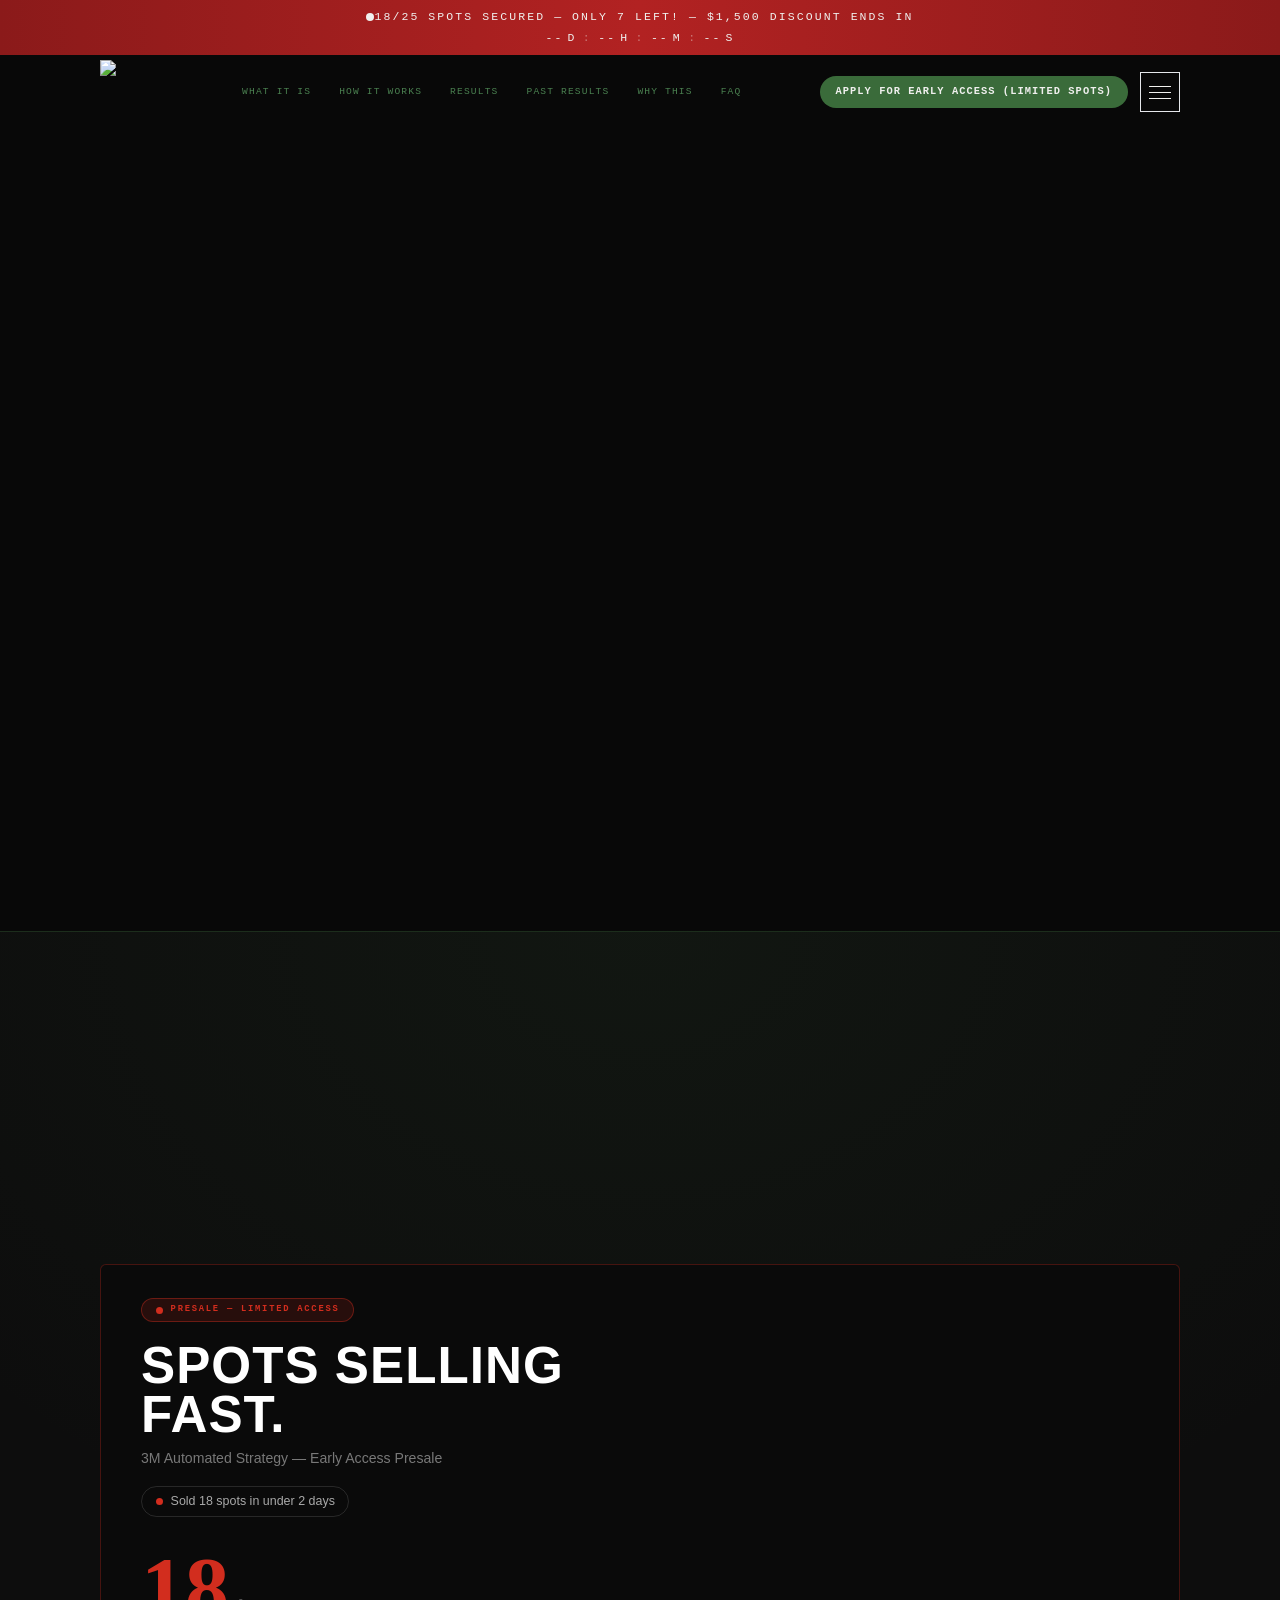
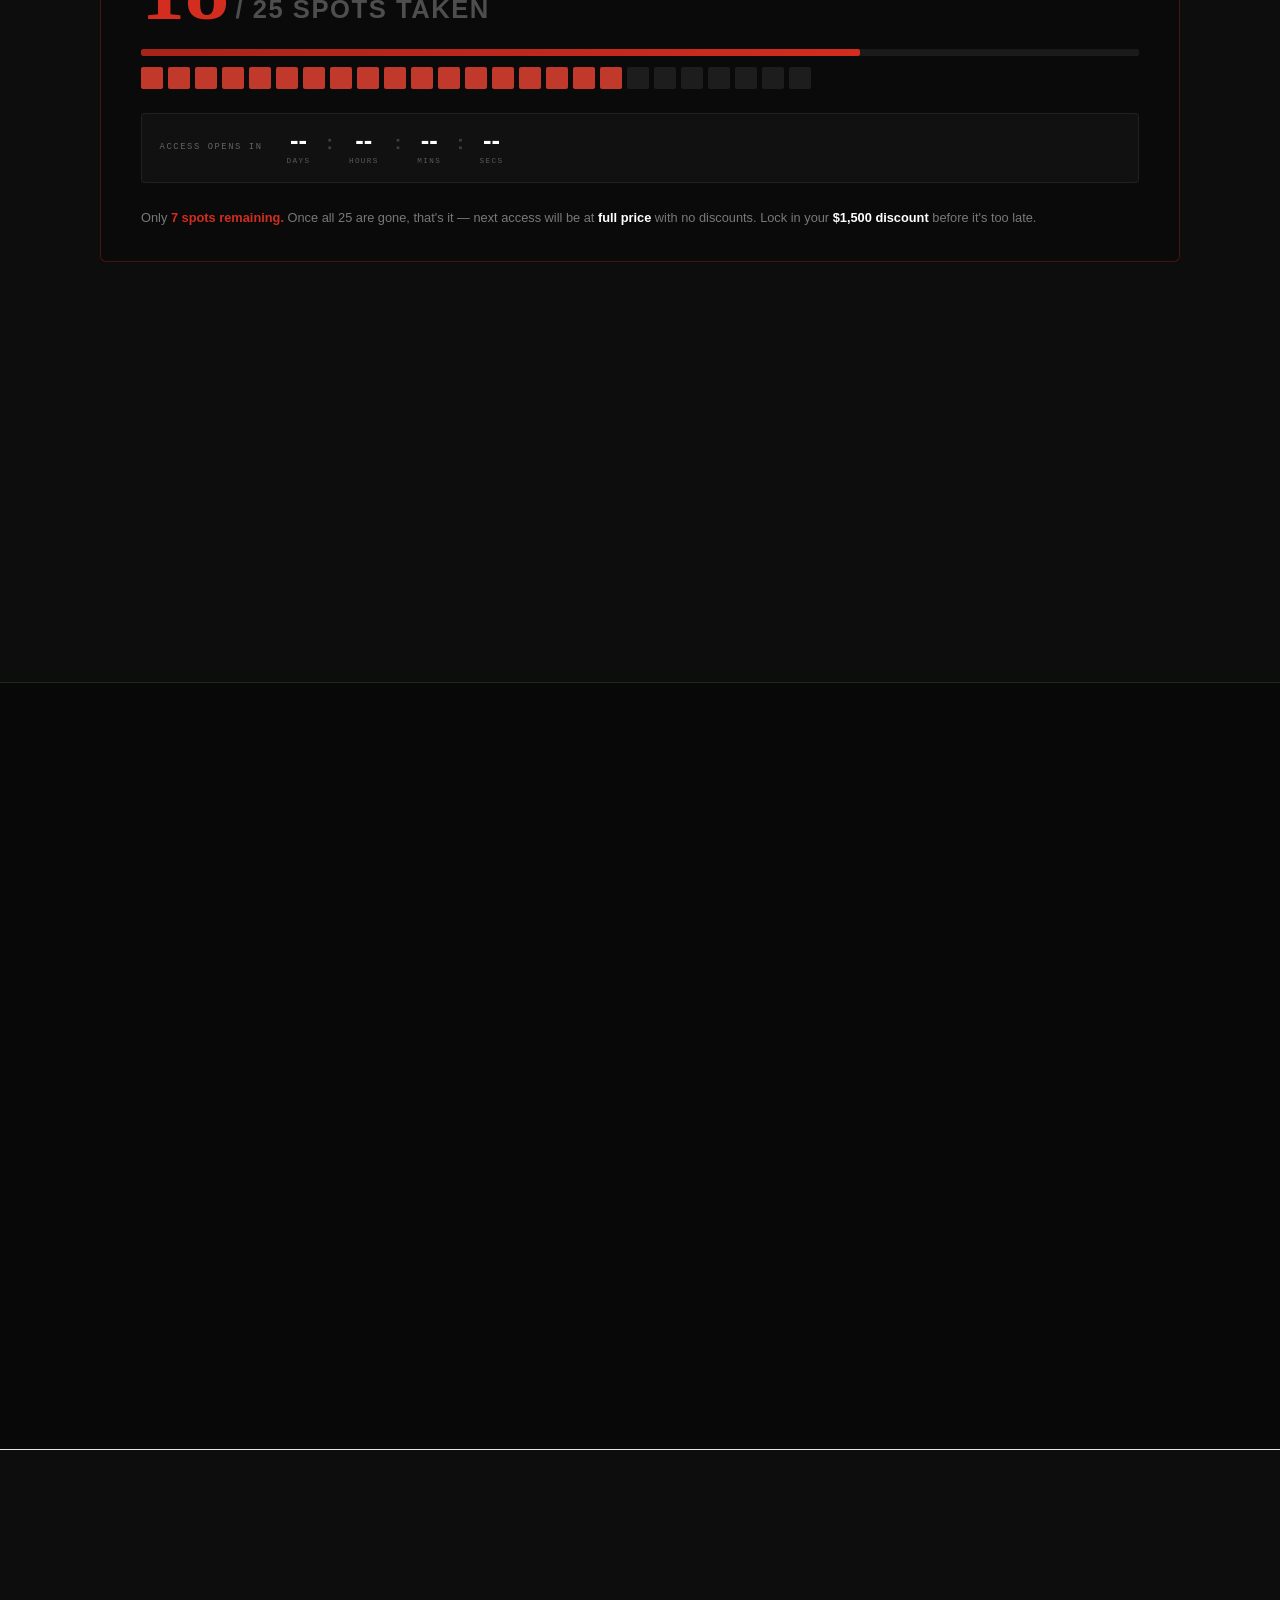
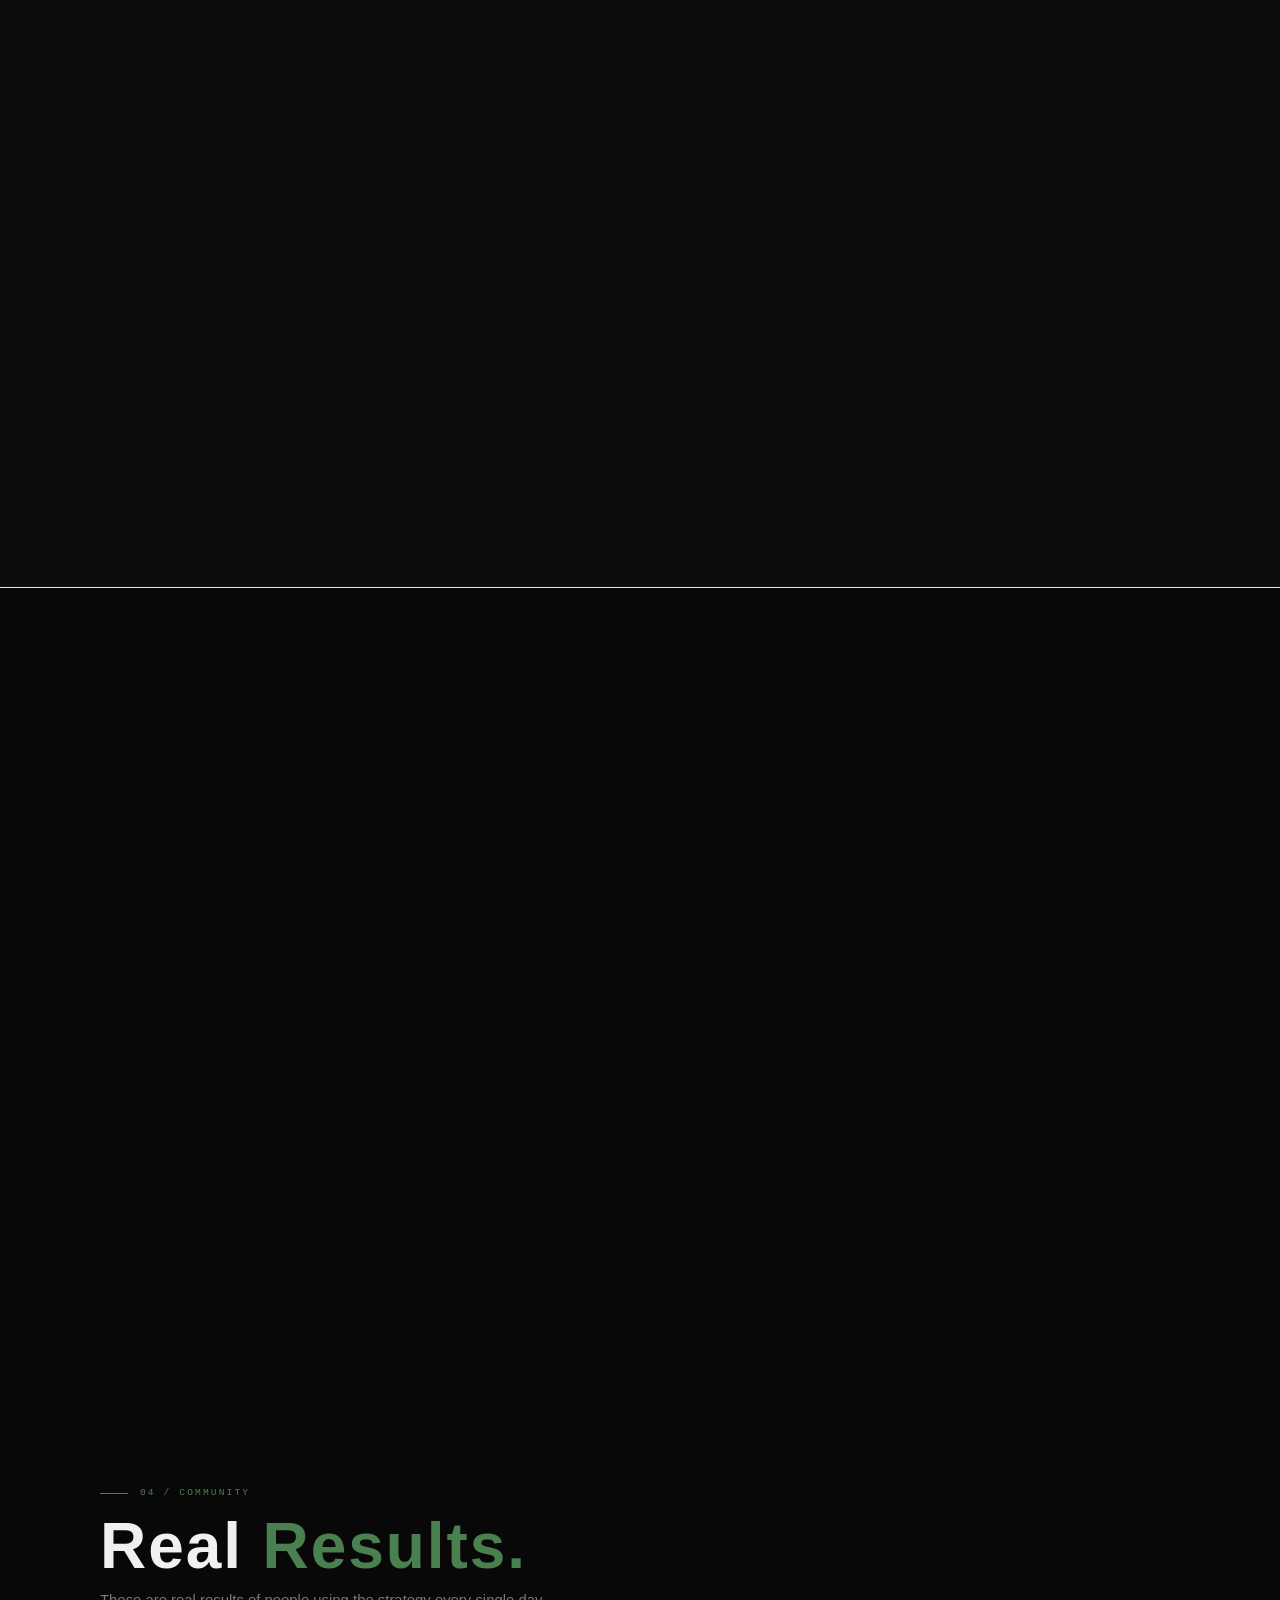
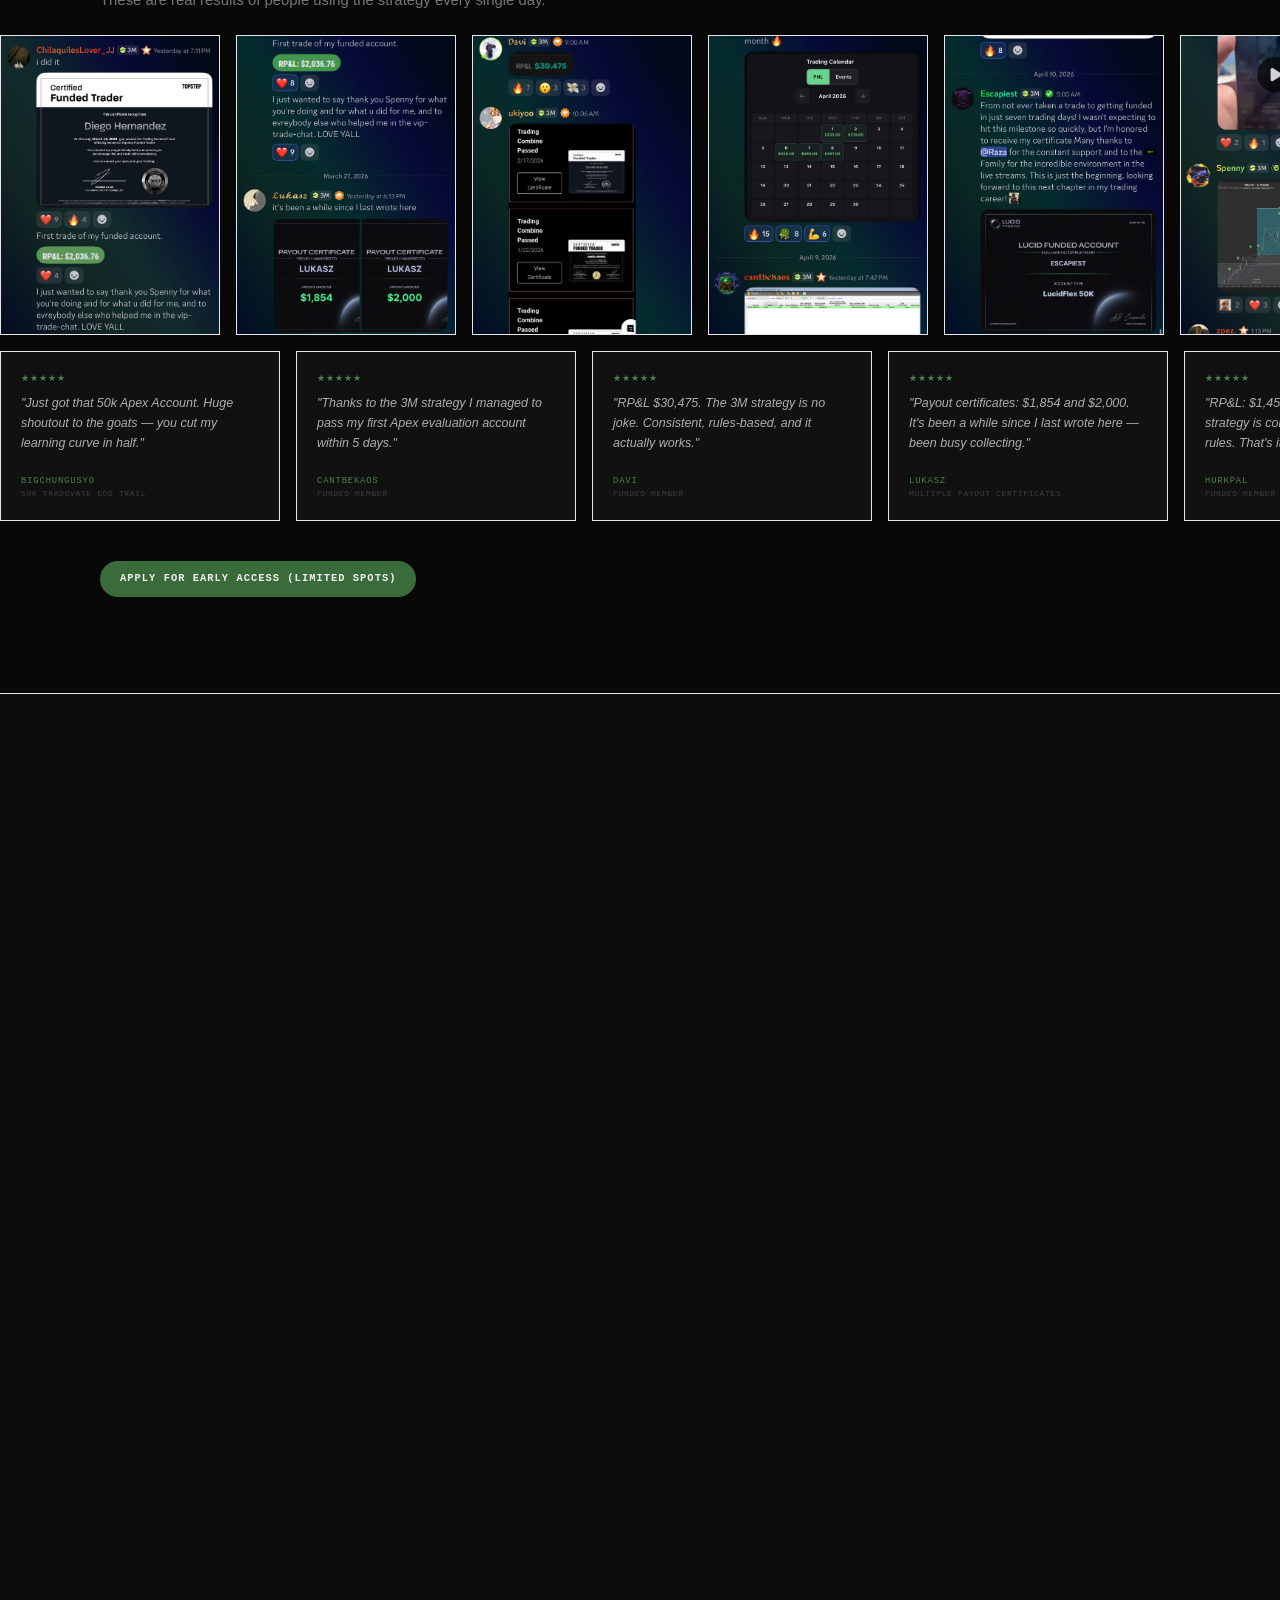
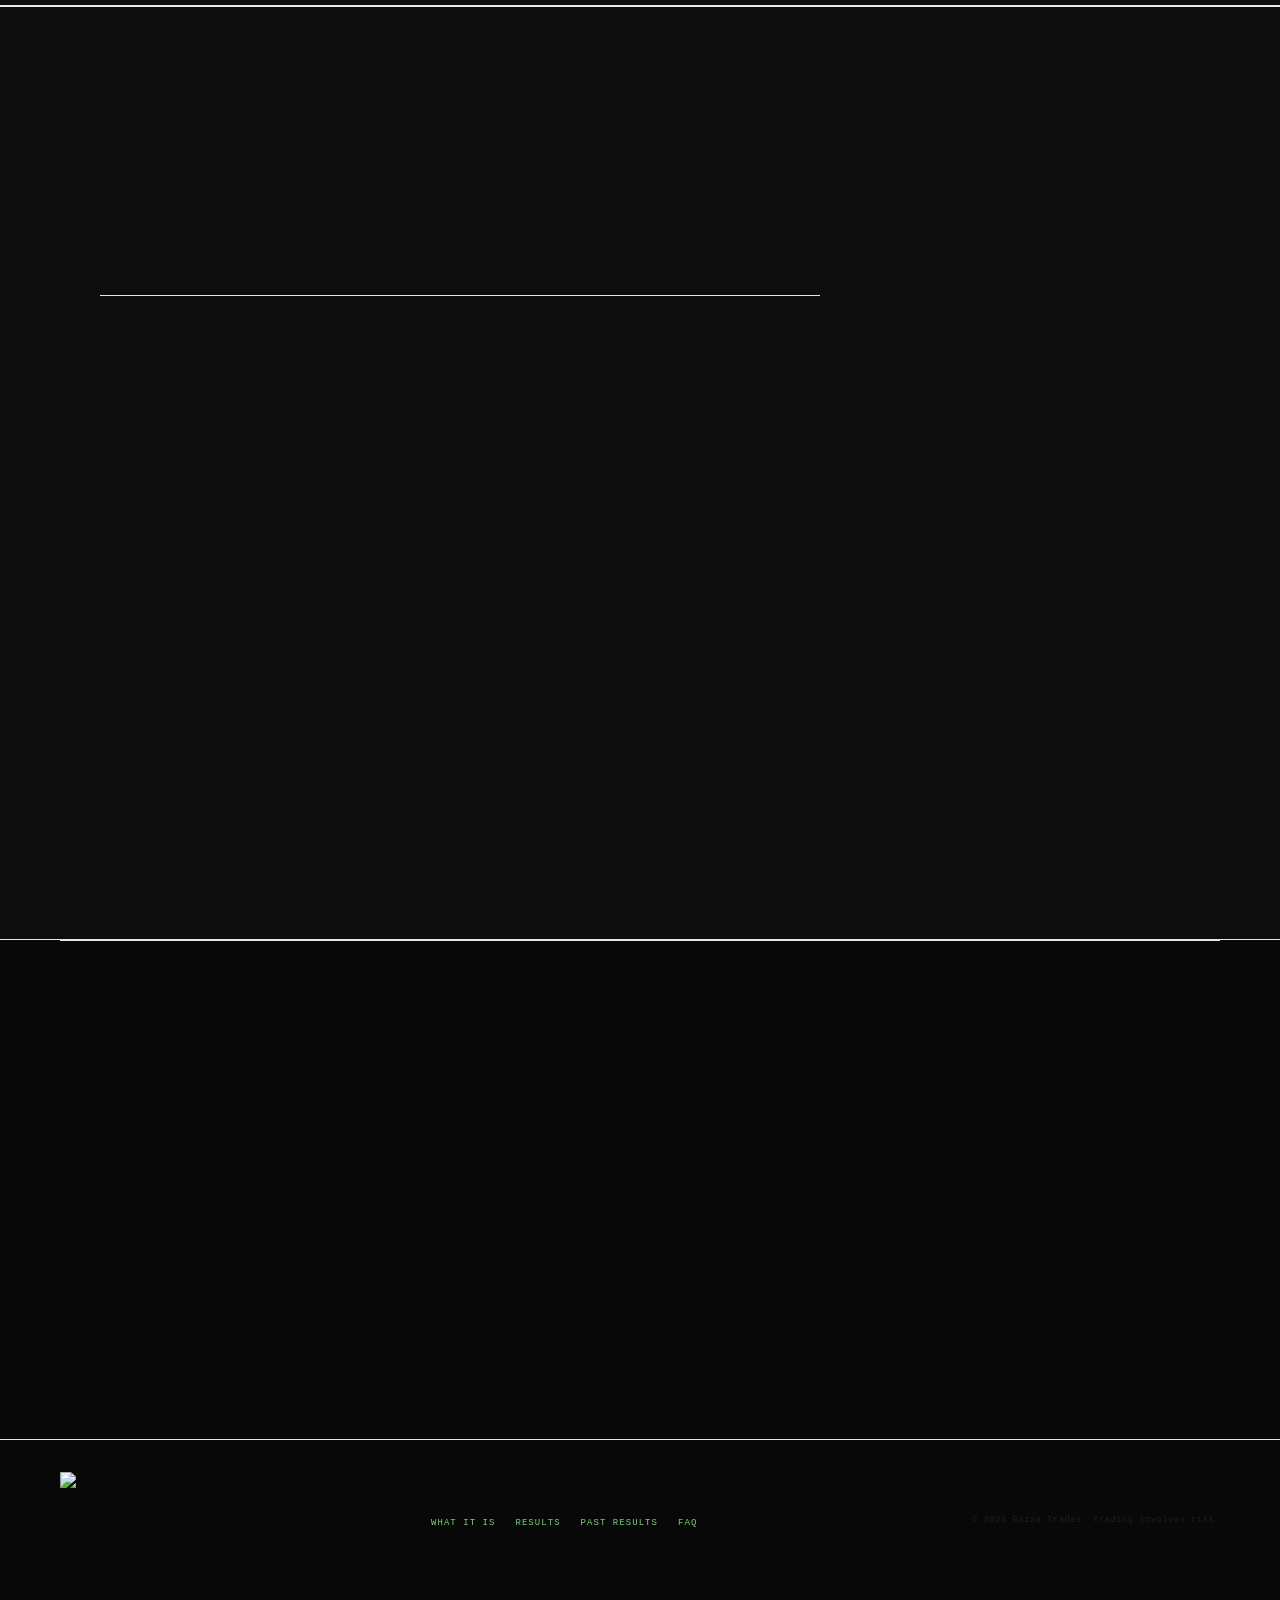
==== commit e6ebe01d: "Banner: two-row layout — text top, countdown bottom; tighter padding Fixes mobile wrapping — text no" ====
--- a/index.html
+++ b/index.html
@@ -1,4 +1,4 @@
-<!DOCTYPE html><html lang="en"><head><meta charSet="utf-8"/><meta name="viewport" content="width=device-width, initial-scale=1"/><link rel="stylesheet" href="/_next/static/css/e3169607dbb0ffbd.css" data-precedence="next"/><link rel="preload" as="script" fetchPriority="low" href="/_next/static/chunks/webpack-c81f7fd28659d64f.js"/><script src="/_next/static/chunks/fd9d1056-b11b2651f33aae7f.js" async=""></script><script src="/_next/static/chunks/117-3cbb5d7521a5e287.js" async=""></script><script src="/_next/static/chunks/main-app-3eef29eef10a3f42.js" async=""></script><script src="/_next/static/chunks/968-954f0702d9fba4f6.js" async=""></script><script src="/_next/static/chunks/app/page-ebc127c1270f3ea8.js" async=""></script><title>3M Strategy Automated | Razza Trades</title><meta name="description" content="The 3M Strategy — now fully automated. Runs 24/5 on your broker account. Apply for access through Razza Trades."/><meta name="keywords" content="3M strategy automated, Razza Trades, forex bot, prop firm bot, MT4 MT5, algo trading"/><meta property="og:title" content="3M Strategy Automated | Razza Trades"/><meta property="og:description" content="Stop babysitting charts. The 3M Strategy runs 24/5 fully automated. Apply now."/><meta property="og:url" content="https://razzatrades.com/"/><meta property="og:image" content="https://razzatrades.com/og.jpg"/><meta name="twitter:card" content="summary_large_image"/><meta name="twitter:title" content="3M Strategy Automated | Razza Trades"/><meta name="twitter:description" content="Stop babysitting charts. The 3M Strategy runs 24/5 fully automated. Apply now."/><meta name="twitter:image" content="https://razzatrades.com/og.jpg"/><script src="/_next/static/chunks/polyfills-42372ed130431b0a.js" noModule=""></script></head><body><main><div class="fixed top-0 left-0 right-0 z-[1000] text-center py-4 px-4" style="background:linear-gradient(90deg,#8B1A1A,#B22222,#8B1A1A)"><a href="#presale-form" class="inline-flex items-center gap-3 font-mono2 text-[0.72rem] tracking-[0.18em] text-white uppercase no-underline"><span class="w-2 h-2 bg-white rounded-full inline-block animate-pulse2 flex-shrink-0"></span>18/25 Spots Secured — Only 7 Left! — $1,500 Discount Ends In <span id="banner-days">--</span><span style="opacity:0.5;margin:0 0.2rem">:</span><span id="banner-hours">--</span><span style="opacity:0.5;margin:0 0.2rem">:</span><span id="banner-mins">--</span><span style="opacity:0.5;margin:0 0.2rem">:</span><span id="banner-secs">--</span></a></div><div class="fixed inset-0 z-[800] flex flex-col transition-opacity duration-300 opacity-0 pointer-events-none" style="background:rgba(8,8,8,0.98);padding-top:calc(1.25rem + 4.5rem);padding:0 1.25rem 1.25rem"><div class="pt-24 flex-1 flex flex-col"><div class="grid grid-cols-2 border-t border-white/6 flex-1"><div class="border-b border-white/6 border-r"><a href="#what" class="flex items-center justify-between p-6 font-display text-3xl font-bold tracking-[0.04em] text-white transition-all duration-150 hover:text-[#4A8050] hover:bg-[rgba(74,128,80,0.04)] opacity-0 -translate-x-2" style="transition-delay:0s">What It Is<span class="text-sm opacity-25">↗</span></a></div><div class="border-b border-white/6 "><a href="#how" class="flex items-center justify-between p-6 font-display text-3xl font-bold tracking-[0.04em] text-white transition-all duration-150 hover:text-[#4A8050] hover:bg-[rgba(74,128,80,0.04)] opacity-0 -translate-x-2" style="transition-delay:0s">How It Works<span class="text-sm opacity-25">↗</span></a></div><div class="border-b border-white/6 border-r"><a href="#results" class="flex items-center justify-between p-6 font-display text-3xl font-bold tracking-[0.04em] text-white transition-all duration-150 hover:text-[#4A8050] hover:bg-[rgba(74,128,80,0.04)] opacity-0 -translate-x-2" style="transition-delay:0s">Results<span class="text-sm opacity-25">↗</span></a></div><div class="border-b border-white/6 "><a href="#proof" class="flex items-center justify-between p-6 font-display text-3xl font-bold tracking-[0.04em] text-white transition-all duration-150 hover:text-[#4A8050] hover:bg-[rgba(74,128,80,0.04)] opacity-0 -translate-x-2" style="transition-delay:0s">Past Results<span class="text-sm opacity-25">↗</span></a></div><div class="border-b border-white/6 border-r"><a href="#why" class="flex items-center justify-between p-6 font-display text-3xl font-bold tracking-[0.04em] text-white transition-all duration-150 hover:text-[#4A8050] hover:bg-[rgba(74,128,80,0.04)] opacity-0 -translate-x-2" style="transition-delay:0s">Why This<span class="text-sm opacity-25">↗</span></a></div><div class="border-b border-white/6 "><a href="#faq" class="flex items-center justify-between p-6 font-display text-3xl font-bold tracking-[0.04em] text-white transition-all duration-150 hover:text-[#4A8050] hover:bg-[rgba(74,128,80,0.04)] opacity-0 -translate-x-2" style="transition-delay:0s">FAQ<span class="text-sm opacity-25">↗</span></a></div></div><div class="flex items-center justify-between pt-7 flex-wrap gap-4"><span class="font-mono2 text-[0.55rem] text-white/20 tracking-[0.18em] uppercase">© 2025 Razza Trades</span><a href="https://form.typeform.com/to/F24ffiGD" target="_blank" rel="noopener noreferrer" class="btn-shimmer inline-flex items-center justify-center bg-[#3A6B3A] text-white font-mono2 font-bold text-[0.65rem] tracking-[0.1em] uppercase px-4 py-2 rounded-full transition-all hover:bg-[#4A8050] hover:shadow-[0_0_18px_rgba(58,107,58,0.55)]">Apply For Early Access (Limited Spots)</a></div></div></div><nav class="fixed top-[44px] left-0 right-0 z-[900] transition-all duration-300 border-b border-transparent"><div class="max-w-[1160px] mx-auto px-5 md:px-10 py-4 flex items-center justify-between gap-6"><a href="#" aria-label="Razza Trades home" class="flex items-center"><img alt="3M Trading" loading="lazy" width="64" height="64" decoding="async" data-nimg="1" class="h-16 w-auto" style="color:transparent" src="https://lh3.googleusercontent.com/d/1UE0R7NFGpM31sA3uaVOyzPbLlgz8OGtb"/></a><ul class="hidden md:flex gap-1 items-center list-none mx-auto"><li><a href="#what" class="inline-flex items-center font-mono2 text-[0.6rem] tracking-[0.12em] text-[#4A8050] uppercase transition-colors duration-200 whitespace-nowrap px-3 py-2 hover:text-[#6ab870]">What It Is</a></li><li><a href="#how" class="inline-flex items-center font-mono2 text-[0.6rem] tracking-[0.12em] text-[#4A8050] uppercase transition-colors duration-200 whitespace-nowrap px-3 py-2 hover:text-[#6ab870]">How It Works</a></li><li><a href="#results" class="inline-flex items-center font-mono2 text-[0.6rem] tracking-[0.12em] text-[#4A8050] uppercase transition-colors duration-200 whitespace-nowrap px-3 py-2 hover:text-[#6ab870]">Results</a></li><li><a href="#proof" class="inline-flex items-center font-mono2 text-[0.6rem] tracking-[0.12em] text-[#4A8050] uppercase transition-colors duration-200 whitespace-nowrap px-3 py-2 hover:text-[#6ab870]">Past Results</a></li><li><a href="#why" class="inline-flex items-center font-mono2 text-[0.6rem] tracking-[0.12em] text-[#4A8050] uppercase transition-colors duration-200 whitespace-nowrap px-3 py-2 hover:text-[#6ab870]">Why This</a></li><li><a href="#faq" class="inline-flex items-center font-mono2 text-[0.6rem] tracking-[0.12em] text-[#4A8050] uppercase transition-colors duration-200 whitespace-nowrap px-3 py-2 hover:text-[#6ab870]">FAQ</a></li></ul><div class="flex items-center gap-3 flex-shrink-0"><a href="https://form.typeform.com/to/F24ffiGD" target="_blank" rel="noopener noreferrer" class="hidden sm:inline-flex btn-shimmer items-center justify-center bg-[#3A6B3A] text-white font-mono2 font-bold text-[0.65rem] tracking-[0.1em] uppercase px-4 py-2 rounded-full transition-all duration-250 hover:bg-[#4A8050] hover:shadow-[0_0_18px_rgba(58,107,58,0.55),0_0_40px_rgba(58,107,58,0.2)] whitespace-nowrap">Apply For Early Access (Limited Spots)</a><button aria-label="Toggle menu" aria-expanded="false" class="flex flex-col justify-center gap-[5px] w-10 h-10 bg-none border border-white/6 p-2 cursor-pointer transition-colors duration-200 hover:border-[rgba(74,128,80,0.5)] "><span class="block w-full h-px bg-white transition-all duration-300 "></span><span class="block w-full h-px bg-white transition-all duration-300 "></span><span class="block w-full h-px bg-white transition-all duration-300 "></span></button></div></div></nav><section id="hero" class="relative min-h-svh flex items-center overflow-hidden pt-32 scanline"><div class="absolute inset-0 z-0 pointer-events-none"><canvas class="absolute inset-0 w-full h-full" style="opacity:0.85"></canvas><div class="absolute inset-0" style="background:radial-gradient(ellipse 80% 60% at 40% 50%, rgba(8,8,8,0.45) 0%, transparent 70%)"></div><div class="absolute bottom-0 left-0 right-0 h-px bg-gradient-to-r from-transparent via-[rgba(74,128,80,0.3)] to-transparent"></div></div><div class="relative z-10 max-w-[1160px] mx-auto px-5 md:px-10 py-16 md:py-24 w-full"><div class="flex items-center gap-3 mb-7" style="opacity:0;transform:translateY(28px)"><span class="w-7 h-px bg-[#4A8050] block"></span><span class="font-mono2 text-[0.6rem] tracking-[0.2em] text-[#4A8050] uppercase">Razza Trades — 3M Strategy Automated</span></div><h1 class="font-display font-bold leading-[0.88] tracking-[0.02em] mb-6" style="font-size:clamp(3.5rem, 11vw, 9rem);opacity:0;transform:translateY(28px)">3M Strategy<br/><span class="text-[#4A8050] animate-text-glow">Automated.</span></h1><p class="text-muted max-w-[500px] leading-[1.75] mb-9" style="font-size:clamp(0.95rem, 2vw, 1.1rem);opacity:0;transform:translateY(28px)">The exact strategy the 3M community runs daily — now executing 24/7 on your broker account without you touching a chart.</p><div class="flex flex-wrap gap-3 mb-12" style="opacity:0;transform:translateY(28px)"><a href="#presale-form" class="btn-shimmer inline-flex items-center justify-center bg-[#3A6B3A] text-white font-mono2 font-bold text-[0.65rem] tracking-[0.1em] uppercase px-5 py-2.5 rounded-full transition-all hover:bg-[#4A8050] hover:shadow-[0_0_18px_rgba(58,107,58,0.55),0_0_40px_rgba(58,107,58,0.2)] whitespace-nowrap">Apply For Early Access (Limited Spots)</a></div><div class="grid grid-cols-2 md:grid-cols-4 gap-0 border-t border-white/6 pt-8" style="opacity:0"><div class="pr-8 mr-8 border-r border-white/6 last:border-r-0 last:pr-0 last:mr-0  " style="opacity:0;transform:translateY(16px)"><div class="font-display text-[#4A8050] font-bold animate-text-glow" style="font-size:clamp(1.6rem, 3.2vw, 2.2rem);line-height:1">+847%</div><div class="font-mono2 text-[0.53rem] text-white/20 tracking-[0.1em] uppercase mt-1">Return Since Inception</div></div><div class="pr-8 mr-8 border-r border-white/6 last:border-r-0 last:pr-0 last:mr-0 max-md:border-r-0 max-md:pr-0 max-md:mr-0 " style="opacity:0;transform:translateY(16px)"><div class="font-display text-[#4A8050] font-bold animate-text-glow" style="font-size:clamp(1.6rem, 3.2vw, 2.2rem);line-height:1">50%</div><div class="font-mono2 text-[0.53rem] text-white/20 tracking-[0.1em] uppercase mt-1">Win Rate</div></div><div class="pr-8 mr-8 border-r border-white/6 last:border-r-0 last:pr-0 last:mr-0  max-md:border-r border-white/6" style="opacity:0;transform:translateY(16px)"><div class="font-display text-[#4A8050] font-bold animate-text-glow" style="font-size:clamp(1.6rem, 3.2vw, 2.2rem);line-height:1">2.4R</div><div class="font-mono2 text-[0.53rem] text-white/20 tracking-[0.1em] uppercase mt-1">Avg Risk / Reward</div></div><div class="pr-8 mr-8 border-r border-white/6 last:border-r-0 last:pr-0 last:mr-0  " style="opacity:0;transform:translateY(16px)"><div class="font-display text-[#4A8050] font-bold animate-text-glow" style="font-size:clamp(1.6rem, 3.2vw, 2.2rem);line-height:1">18mo</div><div class="font-mono2 text-[0.53rem] text-white/20 tracking-[0.1em] uppercase mt-1">Live Track Record</div></div></div></div><div class="absolute bottom-0 left-0 right-0 h-32 pointer-events-none z-10" style="background:linear-gradient(to bottom, transparent, #080808)"></div></section><div id="presale" class="relative overflow-hidden" style="background:#0d0d0d;border-top:1px solid rgba(58,107,58,0.35);border-bottom:1px solid rgba(58,107,58,0.35)"><div class="absolute inset-0 pointer-events-none z-0" style="background:radial-gradient(ellipse 70% 50% at 50% 0%, rgba(58,107,58,0.1), transparent)"></div><section class="relative z-10 max-w-[1160px] mx-auto px-5 md:px-10 py-24"><div class="flex items-center gap-3 mb-4" style="opacity:0;transform:translateY(28px) scale(0.98)"><span class="w-7 h-px bg-[#4A8050] block"></span><span class="font-mono2 text-[0.6rem] tracking-[0.22em] text-[#4A8050] uppercase">08 / Pre-Sale</span></div><h2 class="font-display font-bold leading-[0.95] tracking-[0.03em] mb-4" style="font-size:clamp(2.4rem, 5vw, 4.2rem);opacity:0;transform:translateY(28px) scale(0.98)">Launching<br/><span class="text-[#4A8050]">June 1st.</span></h2><p class="text-muted max-w-[540px] leading-[1.85] mb-10 text-[0.93rem]" style="opacity:0;transform:translateY(28px) scale(0.98)">Only 25 spots available. Once they&#x27;re gone, they&#x27;re gone.</p><div id="urgency-placeholder"></div><div id="presale-form" class="gradient-top glass-card p-9" style="background:#111;opacity:0;transform:translateY(28px) scale(0.98)"><h3 class="font-display font-bold tracking-[0.04em] mb-2" style="font-size:clamp(1.5rem, 3vw, 2rem)">Join the Early Access Team</h3><p class="text-muted text-[0.87rem] leading-[1.75] max-w-[560px] mb-6">Spots aren&#x27;t only limited but we&#x27;re not accepting everyone. This is for those who actually deserve it. Take 45 seconds to fill out the application below and we&#x27;ll reach out to you in under 2 hours letting you know if you&#x27;re accepted or not.</p><a href="https://form.typeform.com/to/F24ffiGD" target="_blank" rel="noopener noreferrer" class="btn-shimmer inline-flex items-center justify-center bg-[#3A6B3A] text-white font-mono2 font-bold text-[0.65rem] tracking-[0.1em] uppercase px-5 py-2.5 rounded-full transition-all hover:bg-[#4A8050] hover:shadow-[0_0_18px_rgba(58,107,58,0.55)]">Apply For Early Access</a><p class="font-mono2 text-[0.54rem] text-[#4A8050] tracking-[0.1em] uppercase mt-4">Payment plan available. Access granted June 1st. First 25 get the $2,000 presale discount.</p></div></section></div><section id="what" class="max-w-[1160px] mx-auto px-5 md:px-10 py-24 md:py-28"><div class="grid md:grid-cols-2 gap-12 md:gap-20 items-start"><div style="opacity:0;transform:translateY(28px) scale(0.98)"><div class="flex items-center gap-3 mb-4"><span class="w-7 h-px bg-[#4A8050] block"></span><span class="font-mono2 text-[0.6rem] tracking-[0.22em] text-[#4A8050] uppercase">01 / The System</span></div><h2 class="font-display font-bold leading-[0.95] tracking-[0.03em] mb-5" style="font-size:clamp(2.4rem, 5vw, 4.2rem)">Built on the<br/><span class="text-[#4A8050]">3M Method.</span></h2><p class="text-muted text-[0.93rem] leading-[1.85] mb-4">The 3M Strategy is what the community has been running to pass evaluations, stack funded accounts, and pull consistent P&amp;L. We took the entire ruleset — every entry signal, every risk rule, every exit condition — and automated it.</p><p class="text-muted text-[0.93rem] leading-[1.85] mb-8">No emotion. No hesitation. No missed setups at 3am. Your bot runs the same edge the 3M community swears by.</p><a href="https://form.typeform.com/to/F24ffiGD" target="_blank" rel="noopener noreferrer" class="btn-shimmer inline-flex items-center justify-center bg-[#3A6B3A] text-white font-mono2 font-bold text-[0.65rem] tracking-[0.1em] uppercase px-5 py-2.5 rounded-full transition-all hover:bg-[#4A8050] hover:shadow-[0_0_18px_rgba(58,107,58,0.55)]">Apply For Early Access (Limited Spots)</a></div><ul class="list-none mt-0"><li class="flex gap-5 py-5 border-b border-white/6 last:border-b-0" style="opacity:0;transform:translateY(20px) scale(0.97)"><span class="font-mono2 text-[0.56rem] text-[#4A8050] tracking-[0.1em] flex-shrink-0 pt-0.5">01</span><div><div class="text-[0.87rem] font-medium mb-1">Runs 24/5 Across Your Markets</div><div class="text-[0.8rem] text-muted leading-[1.65]">Executes around the clock — no screen time required. It works when you sleep.</div></div></li><li class="flex gap-5 py-5 border-b border-white/6 last:border-b-0" style="opacity:0;transform:translateY(20px) scale(0.97)"><span class="font-mono2 text-[0.56rem] text-[#4A8050] tracking-[0.1em] flex-shrink-0 pt-0.5">02</span><div><div class="text-[0.87rem] font-medium mb-1">Zero Lag Execution</div><div class="text-[0.8rem] text-muted leading-[1.65]">Entries and exits fire the moment 3M conditions are met. No delay, no second-guessing.</div></div></li><li class="flex gap-5 py-5 border-b border-white/6 last:border-b-0" style="opacity:0;transform:translateY(20px) scale(0.97)"><span class="font-mono2 text-[0.56rem] text-[#4A8050] tracking-[0.1em] flex-shrink-0 pt-0.5">03</span><div><div class="text-[0.87rem] font-medium mb-1">Prop Firm Compatible</div><div class="text-[0.8rem] text-muted leading-[1.65]">Built to pass Apex, Topstep, Lucid, FTMO and similar evaluation accounts.</div></div></li><li class="flex gap-5 py-5 border-b border-white/6 last:border-b-0" style="opacity:0;transform:translateY(20px) scale(0.97)"><span class="font-mono2 text-[0.56rem] text-[#4A8050] tracking-[0.1em] flex-shrink-0 pt-0.5">04</span><div><div class="text-[0.87rem] font-medium mb-1">Built-In Risk Management</div><div class="text-[0.8rem] text-muted leading-[1.65]">Lot sizing, SL/TP, and daily drawdown limits handled automatically.</div></div></li><li class="flex gap-5 py-5 border-b border-white/6 last:border-b-0" style="opacity:0;transform:translateY(20px) scale(0.97)"><span class="font-mono2 text-[0.56rem] text-[#4A8050] tracking-[0.1em] flex-shrink-0 pt-0.5">05</span><div><div class="text-[0.87rem] font-medium mb-1">Direct Broker Connection</div><div class="text-[0.8rem] text-muted leading-[1.65]">Connects to your MT4/MT5 account. Your funds never leave your hands.</div></div></li><li class="flex gap-5 py-5 border-b border-white/6 last:border-b-0" style="opacity:0;transform:translateY(20px) scale(0.97)"><span class="font-mono2 text-[0.56rem] text-[#4A8050] tracking-[0.1em] flex-shrink-0 pt-0.5">06</span><div><div class="text-[0.87rem] font-medium mb-1">Strategy-Locked Logic</div><div class="text-[0.8rem] text-muted leading-[1.65]">Hardcoded to the 3M rules. It never deviates. Consistent edge, every session.</div></div></li></ul></div></section><div class="border-t border-b border-white/6" style="background:#0d0d0d"><section id="how" class="max-w-[1160px] mx-auto px-5 md:px-10 py-24"><div class="flex items-center gap-3 mb-4" style="opacity:0;transform:translateY(28px) scale(0.98)"><span class="w-7 h-px bg-[#4A8050] block"></span><span class="font-mono2 text-[0.6rem] tracking-[0.22em] text-[#4A8050] uppercase">02 / Process</span></div><h2 class="font-display font-bold leading-[0.95] tracking-[0.03em] mb-12" style="font-size:clamp(2.4rem, 5vw, 4.2rem);opacity:0;transform:translateY(28px) scale(0.98)">Three Steps.<br/><span class="text-[#4A8050]">Then Hands Off.</span></h2><div class="grid grid-cols-1 md:grid-cols-3 gap-5"><div class="gradient-top glass-card p-8 relative transition-all duration-300 hover:border-[rgba(74,128,80,0.5)] hover:shadow-[0_0_20px_rgba(58,107,58,0.15)] group" style="background:#111;opacity:0;transform:translateY(20px) scale(0.97)"><div class="font-display text-[4.5rem] text-[rgba(58,107,58,0.1)] leading-none mb-3 font-bold">01</div><div class="font-display text-[1.5rem] tracking-[0.03em] mb-3 font-bold group-hover:text-[#4A8050] transition-colors duration-300">Apply &amp; Get Approved</div><p class="text-[0.85rem] text-muted leading-[1.75]">Fill out the 2-minute application. We check your broker setup is compatible. Most applicants hear back within 24 hours.</p></div><div class="gradient-top glass-card p-8 relative transition-all duration-300 hover:border-[rgba(74,128,80,0.5)] hover:shadow-[0_0_20px_rgba(58,107,58,0.15)] group" style="background:#111;opacity:0;transform:translateY(20px) scale(0.97)"><div class="font-display text-[4.5rem] text-[rgba(58,107,58,0.1)] leading-none mb-3 font-bold">02</div><div class="font-display text-[1.5rem] tracking-[0.03em] mb-3 font-bold group-hover:text-[#4A8050] transition-colors duration-300">Get Access &amp; Connect</div><p class="text-[0.85rem] text-muted leading-[1.75]">Access granted on June 1st. We walk you through connecting the bot to your broker account — done in under 30 minutes.</p></div><div class="gradient-top glass-card p-8 relative transition-all duration-300 hover:border-[rgba(74,128,80,0.5)] hover:shadow-[0_0_20px_rgba(58,107,58,0.15)] group" style="background:#111;opacity:0;transform:translateY(20px) scale(0.97)"><div class="font-display text-[4.5rem] text-[rgba(58,107,58,0.1)] leading-none mb-3 font-bold">03</div><div class="font-display text-[1.5rem] tracking-[0.03em] mb-3 font-bold group-hover:text-[#4A8050] transition-colors duration-300">Let It Run</div><p class="text-[0.85rem] text-muted leading-[1.75]">The system takes over. Entries, exits, risk — fully automated. Check in when you want, not because you have to.</p></div></div><div class="mt-10" style="opacity:0;transform:translateY(28px) scale(0.98)"><a href="https://form.typeform.com/to/F24ffiGD" target="_blank" rel="noopener noreferrer" class="btn-shimmer inline-flex items-center justify-center bg-[#3A6B3A] text-white font-mono2 font-bold text-[0.65rem] tracking-[0.1em] uppercase px-5 py-2.5 rounded-full transition-all hover:bg-[#4A8050] hover:shadow-[0_0_18px_rgba(58,107,58,0.55)]">Apply For Early Access (Limited Spots)</a></div></section></div><section id="results" class="max-w-[1160px] mx-auto px-5 md:px-10 py-24"><div class="flex items-center gap-3 mb-4" style="opacity:0;transform:translateY(28px) scale(0.98)"><span class="w-7 h-px bg-[#4A8050] block"></span><span class="font-mono2 text-[0.6rem] tracking-[0.22em] text-[#4A8050] uppercase">03 / Performance</span></div><h2 class="font-display font-bold leading-[0.95] tracking-[0.03em] mb-3" style="font-size:clamp(2.4rem, 5vw, 4.2rem);opacity:0;transform:translateY(28px) scale(0.98)">The Numbers<br/><span class="text-[#4A8050]">Don&#x27;t Lie.</span></h2><p class="text-muted text-[0.93rem] max-w-[460px] mb-10 leading-[1.8]" style="opacity:0;transform:translateY(28px) scale(0.98)">Live tracked. Verified. No demo account nonsense.</p><div class="grid grid-cols-2 md:grid-cols-3 gap-4 mb-10"><div class="gradient-top glass-card p-7 relative overflow-hidden transition-all duration-300 hover:border-[rgba(74,128,80,0.6)] hover:shadow-[0_0_24px_rgba(58,107,58,0.2),inset_0_0_24px_rgba(58,107,58,0.04)] group" style="background:#111;opacity:0;transform:translateY(20px) scale(0.97)"><div class="font-display font-bold text-[#4A8050] animate-text-glow mb-1 group-hover:text-[#5a9060] transition-colors" style="font-size:clamp(1.9rem, 3.5vw, 2.8rem);line-height:1">+847%</div><div class="text-[0.85rem] text-white mt-1">Return Since Inception</div><div class="font-mono2 text-[0.53rem] text-dim tracking-[0.1em] uppercase mt-1">Live account</div></div><div class="gradient-top glass-card p-7 relative overflow-hidden transition-all duration-300 hover:border-[rgba(74,128,80,0.6)] hover:shadow-[0_0_24px_rgba(58,107,58,0.2),inset_0_0_24px_rgba(58,107,58,0.04)] group" style="background:#111;opacity:0;transform:translateY(20px) scale(0.97)"><div class="font-display font-bold text-[#4A8050] animate-text-glow mb-1 group-hover:text-[#5a9060] transition-colors" style="font-size:clamp(1.9rem, 3.5vw, 2.8rem);line-height:1">50%</div><div class="text-[0.85rem] text-white mt-1">Win Rate</div><div class="font-mono2 text-[0.53rem] text-dim tracking-[0.1em] uppercase mt-1">12-month rolling</div></div><div class="gradient-top glass-card p-7 relative overflow-hidden transition-all duration-300 hover:border-[rgba(74,128,80,0.6)] hover:shadow-[0_0_24px_rgba(58,107,58,0.2),inset_0_0_24px_rgba(58,107,58,0.04)] group" style="background:#111;opacity:0;transform:translateY(20px) scale(0.97)"><div class="font-display font-bold text-[#4A8050] animate-text-glow mb-1 group-hover:text-[#5a9060] transition-colors" style="font-size:clamp(1.9rem, 3.5vw, 2.8rem);line-height:1">2.4R</div><div class="text-[0.85rem] text-white mt-1">Avg Risk / Reward</div><div class="font-mono2 text-[0.53rem] text-dim tracking-[0.1em] uppercase mt-1">Per trade</div></div><div class="gradient-top glass-card p-7 relative overflow-hidden transition-all duration-300 hover:border-[rgba(74,128,80,0.6)] hover:shadow-[0_0_24px_rgba(58,107,58,0.2),inset_0_0_24px_rgba(58,107,58,0.04)] group" style="background:#111;opacity:0;transform:translateY(20px) scale(0.97)"><div class="font-display font-bold text-[#4A8050] animate-text-glow mb-1 group-hover:text-[#5a9060] transition-colors" style="font-size:clamp(1.9rem, 3.5vw, 2.8rem);line-height:1">500+</div><div class="text-[0.85rem] text-white mt-1">Trades Executed</div><div class="font-mono2 text-[0.53rem] text-dim tracking-[0.1em] uppercase mt-1">Zero manual intervention</div></div><div class="gradient-top glass-card p-7 relative overflow-hidden transition-all duration-300 hover:border-[rgba(74,128,80,0.6)] hover:shadow-[0_0_24px_rgba(58,107,58,0.2),inset_0_0_24px_rgba(58,107,58,0.04)] group" style="background:#111;opacity:0;transform:translateY(20px) scale(0.97)"><div class="font-display font-bold text-[#4A8050] animate-text-glow mb-1 group-hover:text-[#5a9060] transition-colors" style="font-size:clamp(1.9rem, 3.5vw, 2.8rem);line-height:1">18mo</div><div class="text-[0.85rem] text-white mt-1">Live Track Record</div><div class="font-mono2 text-[0.53rem] text-dim tracking-[0.1em] uppercase mt-1">Not backtested</div></div><div class="gradient-top glass-card p-7 relative overflow-hidden transition-all duration-300 hover:border-[rgba(74,128,80,0.6)] hover:shadow-[0_0_24px_rgba(58,107,58,0.2),inset_0_0_24px_rgba(58,107,58,0.04)] group" style="background:#111;opacity:0;transform:translateY(20px) scale(0.97)"><div class="font-display font-bold text-[#4A8050] animate-text-glow mb-1 group-hover:text-[#5a9060] transition-colors" style="font-size:clamp(1.9rem, 3.5vw, 2.8rem);line-height:1">$0</div><div class="text-[0.85rem] text-white mt-1">Manual Trades Required</div><div class="font-mono2 text-[0.53rem] text-dim tracking-[0.1em] uppercase mt-1">Fully autonomous</div></div></div><div class="flex justify-between items-center flex-wrap gap-4" style="opacity:0;transform:translateY(28px) scale(0.98)"><p class="font-mono2 text-[0.53rem] text-white/16 tracking-[0.06em] max-w-[440px] leading-[1.6]">Past performance is not indicative of future results. Trading carries significant risk of loss.</p><a href="https://form.typeform.com/to/F24ffiGD" target="_blank" rel="noopener noreferrer" class="btn-shimmer inline-flex items-center justify-center bg-[#3A6B3A] text-white font-mono2 font-bold text-[0.65rem] tracking-[0.1em] uppercase px-5 py-2.5 rounded-full transition-all hover:bg-[#4A8050] hover:shadow-[0_0_18px_rgba(58,107,58,0.55)]">Apply For Early Access (Limited Spots)</a></div></section><div id="proof" class="py-24" style="background:#080808"><div class="max-w-[1160px] mx-auto px-5 md:px-10 mb-6"><div class="flex items-center gap-3 mb-4"><span class="w-7 h-px bg-[#4A8050] block"></span><span class="font-mono2 text-[0.6rem] tracking-[0.22em] text-[#4A8050] uppercase">04 / Community</span></div><h2 class="font-display font-bold leading-[0.95] tracking-[0.03em]" style="font-size:clamp(2.4rem, 5vw, 4.2rem)">Real <span class="text-[#4A8050]">Results.</span></h2><p class="text-muted text-[0.93rem] max-w-[460px] mt-3">These are real results of people using the strategy every single day.</p></div><div class="overflow-hidden cursor-grab active:cursor-grabbing select-none" style="touch-action:pan-y"><div class="flex" style="width:max-content;will-change:transform"><div class="flex-shrink-0 w-[220px] h-[300px] mr-4 overflow-hidden border border-white/6 bg-[#111]"><img alt="Trading result" loading="lazy" width="220" height="300" decoding="async" data-nimg="1" class="w-full h-full object-cover block pointer-events-none" style="color:transparent" src="/images/proof-2.png"/></div><div class="flex-shrink-0 w-[220px] h-[300px] mr-4 overflow-hidden border border-white/6 bg-[#111]"><img alt="Trading result" loading="lazy" width="220" height="300" decoding="async" data-nimg="1" class="w-full h-full object-cover block pointer-events-none" style="color:transparent" src="/images/proof-3.png"/></div><div class="flex-shrink-0 w-[220px] h-[300px] mr-4 overflow-hidden border border-white/6 bg-[#111]"><img alt="Trading result" loading="lazy" width="220" height="300" decoding="async" data-nimg="1" class="w-full h-full object-cover block pointer-events-none" style="color:transparent" src="/images/proof-4.png"/></div><div class="flex-shrink-0 w-[220px] h-[300px] mr-4 overflow-hidden border border-white/6 bg-[#111]"><img alt="Trading result" loading="lazy" width="220" height="300" decoding="async" data-nimg="1" class="w-full h-full object-cover block pointer-events-none" style="color:transparent" src="/images/proof-5.png"/></div><div class="flex-shrink-0 w-[220px] h-[300px] mr-4 overflow-hidden border border-white/6 bg-[#111]"><img alt="Trading result" loading="lazy" width="220" height="300" decoding="async" data-nimg="1" class="w-full h-full object-cover block pointer-events-none" style="color:transparent" src="/images/proof-6.png"/></div><div class="flex-shrink-0 w-[220px] h-[300px] mr-4 overflow-hidden border border-white/6 bg-[#111]"><img alt="Trading result" loading="lazy" width="220" height="300" decoding="async" data-nimg="1" class="w-full h-full object-cover block pointer-events-none" style="color:transparent" src="/images/proof-7.png"/></div><div class="flex-shrink-0 w-[220px] h-[300px] mr-4 overflow-hidden border border-white/6 bg-[#111]"><img alt="Trading result" loading="lazy" width="220" height="300" decoding="async" data-nimg="1" class="w-full h-full object-cover block pointer-events-none" style="color:transparent" src="/images/proof-8.png"/></div><div class="flex-shrink-0 w-[220px] h-[300px] mr-4 overflow-hidden border border-white/6 bg-[#111]"><img alt="Trading result" loading="lazy" width="220" height="300" decoding="async" data-nimg="1" class="w-full h-full object-cover block pointer-events-none" style="color:transparent" src="/images/proof-9.png"/></div><div class="flex-shrink-0 w-[220px] h-[300px] mr-4 overflow-hidden border border-white/6 bg-[#111]"><img alt="Trading result" loading="lazy" width="220" height="300" decoding="async" data-nimg="1" class="w-full h-full object-cover block pointer-events-none" style="color:transparent" src="/images/proof-10.png"/></div><div class="flex-shrink-0 w-[220px] h-[300px] mr-4 overflow-hidden border border-white/6 bg-[#111]"><img alt="Trading result" loading="lazy" width="220" height="300" decoding="async" data-nimg="1" class="w-full h-full object-cover block pointer-events-none" style="color:transparent" src="/images/proof-11.png"/></div><div class="flex-shrink-0 w-[220px] h-[300px] mr-4 overflow-hidden border border-white/6 bg-[#111]"><img alt="Trading result" loading="lazy" width="220" height="300" decoding="async" data-nimg="1" class="w-full h-full object-cover block pointer-events-none" style="color:transparent" src="/images/proof-2.png"/></div><div class="flex-shrink-0 w-[220px] h-[300px] mr-4 overflow-hidden border border-white/6 bg-[#111]"><img alt="Trading result" loading="lazy" width="220" height="300" decoding="async" data-nimg="1" class="w-full h-full object-cover block pointer-events-none" style="color:transparent" src="/images/proof-3.png"/></div><div class="flex-shrink-0 w-[220px] h-[300px] mr-4 overflow-hidden border border-white/6 bg-[#111]"><img alt="Trading result" loading="lazy" width="220" height="300" decoding="async" data-nimg="1" class="w-full h-full object-cover block pointer-events-none" style="color:transparent" src="/images/proof-4.png"/></div><div class="flex-shrink-0 w-[220px] h-[300px] mr-4 overflow-hidden border border-white/6 bg-[#111]"><img alt="Trading result" loading="lazy" width="220" height="300" decoding="async" data-nimg="1" class="w-full h-full object-cover block pointer-events-none" style="color:transparent" src="/images/proof-5.png"/></div><div class="flex-shrink-0 w-[220px] h-[300px] mr-4 overflow-hidden border border-white/6 bg-[#111]"><img alt="Trading result" loading="lazy" width="220" height="300" decoding="async" data-nimg="1" class="w-full h-full object-cover block pointer-events-none" style="color:transparent" src="/images/proof-6.png"/></div><div class="flex-shrink-0 w-[220px] h-[300px] mr-4 overflow-hidden border border-white/6 bg-[#111]"><img alt="Trading result" loading="lazy" width="220" height="300" decoding="async" data-nimg="1" class="w-full h-full object-cover block pointer-events-none" style="color:transparent" src="/images/proof-7.png"/></div><div class="flex-shrink-0 w-[220px] h-[300px] mr-4 overflow-hidden border border-white/6 bg-[#111]"><img alt="Trading result" loading="lazy" width="220" height="300" decoding="async" data-nimg="1" class="w-full h-full object-cover block pointer-events-none" style="color:transparent" src="/images/proof-8.png"/></div><div class="flex-shrink-0 w-[220px] h-[300px] mr-4 overflow-hidden border border-white/6 bg-[#111]"><img alt="Trading result" loading="lazy" width="220" height="300" decoding="async" data-nimg="1" class="w-full h-full object-cover block pointer-events-none" style="color:transparent" src="/images/proof-9.png"/></div><div class="flex-shrink-0 w-[220px] h-[300px] mr-4 overflow-hidden border border-white/6 bg-[#111]"><img alt="Trading result" loading="lazy" width="220" height="300" decoding="async" data-nimg="1" class="w-full h-full object-cover block pointer-events-none" style="color:transparent" src="/images/proof-10.png"/></div><div class="flex-shrink-0 w-[220px] h-[300px] mr-4 overflow-hidden border border-white/6 bg-[#111]"><img alt="Trading result" loading="lazy" width="220" height="300" decoding="async" data-nimg="1" class="w-full h-full object-cover block pointer-events-none" style="color:transparent" src="/images/proof-11.png"/></div></div></div><div class="mt-4"><div class="overflow-hidden cursor-grab active:cursor-grabbing select-none" style="touch-action:pan-y"><div class="flex" style="width:max-content;will-change:transform"><div class="flex-shrink-0 w-[280px] mr-4 p-5 border border-white/6 bg-[#111] flex flex-col justify-between" style="height:170px"><div class="font-mono2 text-[0.58rem] text-[#4A8050] tracking-[0.1em] mb-2">★★★★★</div><p class="text-[0.78rem] text-white/70 leading-[1.6] italic flex-1">&quot;Just got that 50k Apex Account. Huge shoutout to the goats — you cut my learning curve in half.&quot;</p><div class="mt-3"><div class="font-mono2 text-[0.55rem] text-[#4A8050] tracking-[0.1em] uppercase">BigChungusyo</div><div class="font-mono2 text-[0.5rem] text-dim tracking-[0.08em] uppercase">50k Tradovate EOD Trail</div></div></div><div class="flex-shrink-0 w-[280px] mr-4 p-5 border border-white/6 bg-[#111] flex flex-col justify-between" style="height:170px"><div class="font-mono2 text-[0.58rem] text-[#4A8050] tracking-[0.1em] mb-2">★★★★★</div><p class="text-[0.78rem] text-white/70 leading-[1.6] italic flex-1">&quot;Thanks to the 3M strategy I managed to pass my first Apex evaluation account within 5 days.&quot;</p><div class="mt-3"><div class="font-mono2 text-[0.55rem] text-[#4A8050] tracking-[0.1em] uppercase">cantbekaos</div><div class="font-mono2 text-[0.5rem] text-dim tracking-[0.08em] uppercase">Funded Member</div></div></div><div class="flex-shrink-0 w-[280px] mr-4 p-5 border border-white/6 bg-[#111] flex flex-col justify-between" style="height:170px"><div class="font-mono2 text-[0.58rem] text-[#4A8050] tracking-[0.1em] mb-2">★★★★★</div><p class="text-[0.78rem] text-white/70 leading-[1.6] italic flex-1">&quot;RP&amp;L $30,475. The 3M strategy is no joke. Consistent, rules-based, and it actually works.&quot;</p><div class="mt-3"><div class="font-mono2 text-[0.55rem] text-[#4A8050] tracking-[0.1em] uppercase">Davi</div><div class="font-mono2 text-[0.5rem] text-dim tracking-[0.08em] uppercase">Funded Member</div></div></div><div class="flex-shrink-0 w-[280px] mr-4 p-5 border border-white/6 bg-[#111] flex flex-col justify-between" style="height:170px"><div class="font-mono2 text-[0.58rem] text-[#4A8050] tracking-[0.1em] mb-2">★★★★★</div><p class="text-[0.78rem] text-white/70 leading-[1.6] italic flex-1">&quot;Payout certificates: $1,854 and $2,000. It&#x27;s been a while since I last wrote here — been busy collecting.&quot;</p><div class="mt-3"><div class="font-mono2 text-[0.55rem] text-[#4A8050] tracking-[0.1em] uppercase">Lukasz</div><div class="font-mono2 text-[0.5rem] text-dim tracking-[0.08em] uppercase">Multiple Payout Certificates</div></div></div><div class="flex-shrink-0 w-[280px] mr-4 p-5 border border-white/6 bg-[#111] flex flex-col justify-between" style="height:170px"><div class="font-mono2 text-[0.58rem] text-[#4A8050] tracking-[0.1em] mb-2">★★★★★</div><p class="text-[0.78rem] text-white/70 leading-[1.6] italic flex-1">&quot;RP&amp;L: $1,451.84 on the session. The strategy is consistent when you follow the rules. That&#x27;s it.&quot;</p><div class="mt-3"><div class="font-mono2 text-[0.55rem] text-[#4A8050] tracking-[0.1em] uppercase">Hurkpal</div><div class="font-mono2 text-[0.5rem] text-dim tracking-[0.08em] uppercase">Funded Member</div></div></div><div class="flex-shrink-0 w-[280px] mr-4 p-5 border border-white/6 bg-[#111] flex flex-col justify-between" style="height:170px"><div class="font-mono2 text-[0.58rem] text-[#4A8050] tracking-[0.1em] mb-2">★★★★★</div><p class="text-[0.78rem] text-white/70 leading-[1.6] italic flex-1">&quot;First trade of my funded account. RP&amp;L: $2,036.76. I just wanted to say thank you for what you&#x27;re doing.&quot;</p><div class="mt-3"><div class="font-mono2 text-[0.55rem] text-[#4A8050] tracking-[0.1em] uppercase">ChilaquilesLover_JJ</div><div class="font-mono2 text-[0.5rem] text-dim tracking-[0.08em] uppercase">Topstep Funded Trader</div></div></div><div class="flex-shrink-0 w-[280px] mr-4 p-5 border border-white/6 bg-[#111] flex flex-col justify-between" style="height:170px"><div class="font-mono2 text-[0.58rem] text-[#4A8050] tracking-[0.1em] mb-2">★★★★★</div><p class="text-[0.78rem] text-white/70 leading-[1.6] italic flex-1">&quot;Just got that 50k Apex Account. Huge shoutout to the goats — you cut my learning curve in half.&quot;</p><div class="mt-3"><div class="font-mono2 text-[0.55rem] text-[#4A8050] tracking-[0.1em] uppercase">BigChungusyo</div><div class="font-mono2 text-[0.5rem] text-dim tracking-[0.08em] uppercase">50k Tradovate EOD Trail</div></div></div><div class="flex-shrink-0 w-[280px] mr-4 p-5 border border-white/6 bg-[#111] flex flex-col justify-between" style="height:170px"><div class="font-mono2 text-[0.58rem] text-[#4A8050] tracking-[0.1em] mb-2">★★★★★</div><p class="text-[0.78rem] text-white/70 leading-[1.6] italic flex-1">&quot;Thanks to the 3M strategy I managed to pass my first Apex evaluation account within 5 days.&quot;</p><div class="mt-3"><div class="font-mono2 text-[0.55rem] text-[#4A8050] tracking-[0.1em] uppercase">cantbekaos</div><div class="font-mono2 text-[0.5rem] text-dim tracking-[0.08em] uppercase">Funded Member</div></div></div><div class="flex-shrink-0 w-[280px] mr-4 p-5 border border-white/6 bg-[#111] flex flex-col justify-between" style="height:170px"><div class="font-mono2 text-[0.58rem] text-[#4A8050] tracking-[0.1em] mb-2">★★★★★</div><p class="text-[0.78rem] text-white/70 leading-[1.6] italic flex-1">&quot;RP&amp;L $30,475. The 3M strategy is no joke. Consistent, rules-based, and it actually works.&quot;</p><div class="mt-3"><div class="font-mono2 text-[0.55rem] text-[#4A8050] tracking-[0.1em] uppercase">Davi</div><div class="font-mono2 text-[0.5rem] text-dim tracking-[0.08em] uppercase">Funded Member</div></div></div><div class="flex-shrink-0 w-[280px] mr-4 p-5 border border-white/6 bg-[#111] flex flex-col justify-between" style="height:170px"><div class="font-mono2 text-[0.58rem] text-[#4A8050] tracking-[0.1em] mb-2">★★★★★</div><p class="text-[0.78rem] text-white/70 leading-[1.6] italic flex-1">&quot;Payout certificates: $1,854 and $2,000. It&#x27;s been a while since I last wrote here — been busy collecting.&quot;</p><div class="mt-3"><div class="font-mono2 text-[0.55rem] text-[#4A8050] tracking-[0.1em] uppercase">Lukasz</div><div class="font-mono2 text-[0.5rem] text-dim tracking-[0.08em] uppercase">Multiple Payout Certificates</div></div></div><div class="flex-shrink-0 w-[280px] mr-4 p-5 border border-white/6 bg-[#111] flex flex-col justify-between" style="height:170px"><div class="font-mono2 text-[0.58rem] text-[#4A8050] tracking-[0.1em] mb-2">★★★★★</div><p class="text-[0.78rem] text-white/70 leading-[1.6] italic flex-1">&quot;RP&amp;L: $1,451.84 on the session. The strategy is consistent when you follow the rules. That&#x27;s it.&quot;</p><div class="mt-3"><div class="font-mono2 text-[0.55rem] text-[#4A8050] tracking-[0.1em] uppercase">Hurkpal</div><div class="font-mono2 text-[0.5rem] text-dim tracking-[0.08em] uppercase">Funded Member</div></div></div><div class="flex-shrink-0 w-[280px] mr-4 p-5 border border-white/6 bg-[#111] flex flex-col justify-between" style="height:170px"><div class="font-mono2 text-[0.58rem] text-[#4A8050] tracking-[0.1em] mb-2">★★★★★</div><p class="text-[0.78rem] text-white/70 leading-[1.6] italic flex-1">&quot;First trade of my funded account. RP&amp;L: $2,036.76. I just wanted to say thank you for what you&#x27;re doing.&quot;</p><div class="mt-3"><div class="font-mono2 text-[0.55rem] text-[#4A8050] tracking-[0.1em] uppercase">ChilaquilesLover_JJ</div><div class="font-mono2 text-[0.5rem] text-dim tracking-[0.08em] uppercase">Topstep Funded Trader</div></div></div></div></div></div><div class="max-w-[1160px] mx-auto px-5 md:px-10 mt-10"><a href="https://form.typeform.com/to/F24ffiGD" target="_blank" rel="noopener noreferrer" class="btn-shimmer inline-flex items-center justify-center bg-[#3A6B3A] text-white font-mono2 font-bold text-[0.65rem] tracking-[0.1em] uppercase px-5 py-2.5 rounded-full transition-all hover:bg-[#4A8050] hover:shadow-[0_0_18px_rgba(58,107,58,0.55)]">Apply For Early Access (Limited Spots)</a></div></div><div class="border-t border-b border-white/6" style="background:#0d0d0d"><section id="why" class="max-w-[1160px] mx-auto px-5 md:px-10 py-24"><div class="grid md:grid-cols-2 gap-12 md:gap-20 items-start"><div style="opacity:0;transform:translateY(28px) scale(0.98)"><div class="flex items-center gap-3 mb-4"><span class="w-7 h-px bg-[#4A8050] block"></span><span class="font-mono2 text-[0.6rem] tracking-[0.22em] text-[#4A8050] uppercase">05 / Why This</span></div><h2 class="font-display font-bold leading-[0.95] tracking-[0.03em] mb-4" style="font-size:clamp(2.4rem, 5vw, 4.2rem)">Not Another<br/><span class="text-[#4A8050]">Signal Group.</span></h2><p class="text-muted text-[0.93rem] leading-[1.85] mb-6">No more signals. Seat back and let our bot do the work.</p><ul class="list-none mb-8"><li class="flex gap-4 py-5 border-b border-white/6 last:border-b-0 items-start" style="opacity:0;transform:translateY(20px) scale(0.97)"><div class="w-8 h-8 flex-shrink-0 flex items-center justify-center font-mono2 text-[0.68rem] text-[#4A8050] border border-[rgba(74,128,80,0.25)] bg-[rgba(58,107,58,0.12)]">✓</div><div><div class="text-[0.87rem] font-medium mb-1">Your account. Your money.</div><div class="text-[0.8rem] text-muted leading-[1.65]">The bot runs on your broker. Your funds never leave your hands or go through any third party.</div></div></li><li class="flex gap-4 py-5 border-b border-white/6 last:border-b-0 items-start" style="opacity:0;transform:translateY(20px) scale(0.97)"><div class="w-8 h-8 flex-shrink-0 flex items-center justify-center font-mono2 text-[0.68rem] text-[#4A8050] border border-[rgba(74,128,80,0.25)] bg-[rgba(58,107,58,0.12)]">✓</div><div><div class="text-[0.87rem] font-medium mb-1">Built on a proven community edge</div><div class="text-[0.8rem] text-muted leading-[1.65]">The 3M strategy has funded traders across Apex, Topstep, Lucid, and more. The receipts are in the wall above.</div></div></li><li class="flex gap-4 py-5 border-b border-white/6 last:border-b-0 items-start" style="opacity:0;transform:translateY(20px) scale(0.97)"><div class="w-8 h-8 flex-shrink-0 flex items-center justify-center font-mono2 text-[0.68rem] text-[#4A8050] border border-[rgba(74,128,80,0.25)] bg-[rgba(58,107,58,0.12)]">✓</div><div><div class="text-[0.87rem] font-medium mb-1">No signals to watch</div><div class="text-[0.8rem] text-muted leading-[1.65]">Stop staring at alerts that come too late. The bot fires the moment conditions are met — while you do anything else.</div></div></li><li class="flex gap-4 py-5 border-b border-white/6 last:border-b-0 items-start" style="opacity:0;transform:translateY(20px) scale(0.97)"><div class="w-8 h-8 flex-shrink-0 flex items-center justify-center font-mono2 text-[0.68rem] text-[#4A8050] border border-[rgba(74,128,80,0.25)] bg-[rgba(58,107,58,0.12)]">✓</div><div><div class="text-[0.87rem] font-medium mb-1">Vetted access only</div><div class="text-[0.8rem] text-muted leading-[1.65]">We approve applications first. Not everyone gets in. That&#x27;s intentional — quality over quantity.</div></div></li></ul><a href="https://form.typeform.com/to/F24ffiGD" target="_blank" rel="noopener noreferrer" class="btn-shimmer inline-flex items-center justify-center bg-[#3A6B3A] text-white font-mono2 font-bold text-[0.65rem] tracking-[0.1em] uppercase px-5 py-2.5 rounded-full transition-all hover:bg-[#4A8050] hover:shadow-[0_0_18px_rgba(58,107,58,0.55)]">Apply For Early Access (Limited Spots)</a></div><div style="opacity:0;transform:translateY(28px) scale(0.98)"><div class="glass-card p-9 relative animate-border-glow" style="background:#111"><div class="absolute top-0 left-0 right-0 h-0.5 bg-gradient-to-r from-[#3A6B3A] to-transparent animate-gradient-shift"></div><blockquote class="font-display font-bold leading-[1.15] tracking-[0.02em] mb-4" style="font-size:clamp(1.7rem, 3.2vw, 2.4rem)">“From not ever taken a trade to getting funded in just<!-- --> <span class="text-[#4A8050]">seven trading days.</span>”</blockquote><p class="text-muted text-[0.93rem] leading-[1.85] mb-6">— Escapiest, Funded Member<br/>Lucid Funded Account, LucidFlex 50K</p><blockquote class="font-display font-bold leading-[1.15] tracking-[0.02em] mb-4" style="font-size:clamp(1.3rem, 2.5vw, 1.8rem)">“Thanks to the 3M strategy I managed to pass my first Apex evaluation account within<!-- --> <span class="text-[#4A8050]">5 days.</span>”</blockquote><p class="text-muted text-[0.93rem] leading-[1.85]">— cantbekaos, Funded Member<br/>100k Rithmic Intraday Trail Account</p></div></div></div></section></div><div class="border-t border-b border-white/6" style="background:#0d0d0d"><section id="faq" class="max-w-[1160px] mx-auto px-5 md:px-10 py-24"><div class="max-w-[720px]"><div class="flex items-center gap-3 mb-4" style="opacity:0;transform:translateY(28px) scale(0.98)"><span class="w-7 h-px bg-[#4A8050] block"></span><span class="font-mono2 text-[0.6rem] tracking-[0.22em] text-[#4A8050] uppercase">07 / FAQ</span></div><h2 class="font-display font-bold leading-[0.95] tracking-[0.03em] mb-10" style="font-size:clamp(2.4rem, 5vw, 4.2rem);opacity:0;transform:translateY(28px) scale(0.98)">Questions.<br/><span class="text-[#4A8050]">Answered.</span></h2><div class="border-t border-white/6"><div class="border-b border-white/6" style="opacity:0;transform:translateY(16px)"><button aria-expanded="false" class="flex justify-between items-center w-full py-5 text-left gap-5 outline-none group"><span class="font-display font-semibold tracking-[0.04em] text-white group-hover:text-[#4A8050] transition-colors duration-200" style="font-size:clamp(0.95rem, 2.5vw, 1.1rem)">What markets does this run on?</span><span class="font-mono2 text-xl text-[#4A8050] flex-shrink-0 transition-transform duration-250 leading-none ">+</span></button></div><div class="border-b border-white/6" style="opacity:0;transform:translateY(16px)"><button aria-expanded="false" class="flex justify-between items-center w-full py-5 text-left gap-5 outline-none group"><span class="font-display font-semibold tracking-[0.04em] text-white group-hover:text-[#4A8050] transition-colors duration-200" style="font-size:clamp(0.95rem, 2.5vw, 1.1rem)">Is this compatible with prop firm accounts?</span><span class="font-mono2 text-xl text-[#4A8050] flex-shrink-0 transition-transform duration-250 leading-none ">+</span></button></div><div class="border-b border-white/6" style="opacity:0;transform:translateY(16px)"><button aria-expanded="false" class="flex justify-between items-center w-full py-5 text-left gap-5 outline-none group"><span class="font-display font-semibold tracking-[0.04em] text-white group-hover:text-[#4A8050] transition-colors duration-200" style="font-size:clamp(0.95rem, 2.5vw, 1.1rem)">Do I need to know the 3M strategy?</span><span class="font-mono2 text-xl text-[#4A8050] flex-shrink-0 transition-transform duration-250 leading-none ">+</span></button></div><div class="border-b border-white/6" style="opacity:0;transform:translateY(16px)"><button aria-expanded="false" class="flex justify-between items-center w-full py-5 text-left gap-5 outline-none group"><span class="font-display font-semibold tracking-[0.04em] text-white group-hover:text-[#4A8050] transition-colors duration-200" style="font-size:clamp(0.95rem, 2.5vw, 1.1rem)">What broker do I need?</span><span class="font-mono2 text-xl text-[#4A8050] flex-shrink-0 transition-transform duration-250 leading-none ">+</span></button></div><div class="border-b border-white/6" style="opacity:0;transform:translateY(16px)"><button aria-expanded="false" class="flex justify-between items-center w-full py-5 text-left gap-5 outline-none group"><span class="font-display font-semibold tracking-[0.04em] text-white group-hover:text-[#4A8050] transition-colors duration-200" style="font-size:clamp(0.95rem, 2.5vw, 1.1rem)">How much capital do I need?</span><span class="font-mono2 text-xl text-[#4A8050] flex-shrink-0 transition-transform duration-250 leading-none ">+</span></button></div><div class="border-b border-white/6" style="opacity:0;transform:translateY(16px)"><button aria-expanded="false" class="flex justify-between items-center w-full py-5 text-left gap-5 outline-none group"><span class="font-display font-semibold tracking-[0.04em] text-white group-hover:text-[#4A8050] transition-colors duration-200" style="font-size:clamp(0.95rem, 2.5vw, 1.1rem)">Is there a payment plan available?</span><span class="font-mono2 text-xl text-[#4A8050] flex-shrink-0 transition-transform duration-250 leading-none ">+</span></button></div><div class="border-b border-white/6" style="opacity:0;transform:translateY(16px)"><button aria-expanded="false" class="flex justify-between items-center w-full py-5 text-left gap-5 outline-none group"><span class="font-display font-semibold tracking-[0.04em] text-white group-hover:text-[#4A8050] transition-colors duration-200" style="font-size:clamp(0.95rem, 2.5vw, 1.1rem)">If I&#x27;m accepted, when would I get access to the bot?</span><span class="font-mono2 text-xl text-[#4A8050] flex-shrink-0 transition-transform duration-250 leading-none ">+</span></button></div></div><div class="mt-10" style="opacity:0;transform:translateY(28px) scale(0.98)"><a href="https://form.typeform.com/to/F24ffiGD" target="_blank" rel="noopener noreferrer" class="btn-shimmer inline-flex items-center justify-center bg-[#3A6B3A] text-white font-mono2 font-bold text-[0.65rem] tracking-[0.1em] uppercase px-5 py-2.5 rounded-full transition-all hover:bg-[#4A8050] hover:shadow-[0_0_18px_rgba(58,107,58,0.55)]">Apply For Early Access (Limited Spots)</a></div></div></section></div><section id="cta" class="relative overflow-hidden text-center border-t border-white/6 max-w-[1160px] mx-auto px-5 md:px-10 py-24"><div class="absolute inset-0 pointer-events-none animate-cta-breathe"></div><h2 class="relative font-display font-bold leading-[0.9] tracking-[0.02em] mb-5" style="font-size:clamp(3rem, 8vw, 6.5rem);opacity:0;transform:translateY(28px) scale(0.98)">Stop Waiting.<br/><span class="text-[#4A8050]">Start Winning.</span></h2><p class="relative text-muted text-[0.93rem] max-w-[440px] mx-auto mb-10 leading-[1.75]" style="opacity:0;transform:translateY(28px) scale(0.98)">25 spots. Early access only. Once they&#x27;re gone, they&#x27;re gone.</p><div class="relative flex flex-wrap gap-3 justify-center" style="opacity:0;transform:translateY(28px) scale(0.98)"><a href="https://form.typeform.com/to/F24ffiGD" target="_blank" rel="noopener noreferrer" class="btn-shimmer inline-flex items-center justify-center bg-[#3A6B3A] text-white font-mono2 font-bold text-[0.65rem] tracking-[0.1em] uppercase px-6 py-2.5 rounded-full transition-all hover:bg-[#4A8050] hover:shadow-[0_0_18px_rgba(58,107,58,0.55),0_0_40px_rgba(58,107,58,0.2)]">Apply For Early Access (Limited Spots)</a></div></section><footer class="border-t border-white/6 py-8 px-5 md:px-10" style="background:#080808"><div class="max-w-[1160px] mx-auto flex flex-col md:flex-row justify-between items-center gap-5 text-center md:text-left"><div class="flex-shrink-0"><img alt="3M Trading" loading="lazy" width="52" height="52" decoding="async" data-nimg="1" class="h-13 w-auto mx-auto md:mx-0" style="color:transparent" src="https://lh3.googleusercontent.com/d/1UE0R7NFGpM31sA3uaVOyzPbLlgz8OGtb"/></div><ul class="flex flex-wrap justify-center gap-5 list-none"><li><a href="#what" class="font-mono2 text-[0.56rem] text-[#7ECF7E] tracking-[0.12em] uppercase transition-colors hover:text-[#a8e8a8]">What It Is</a></li><li><a href="#results" class="font-mono2 text-[0.56rem] text-[#7ECF7E] tracking-[0.12em] uppercase transition-colors hover:text-[#a8e8a8]">Results</a></li><li><a href="#proof" class="font-mono2 text-[0.56rem] text-[#7ECF7E] tracking-[0.12em] uppercase transition-colors hover:text-[#a8e8a8]">Past Results</a></li><li><a href="#faq" class="font-mono2 text-[0.56rem] text-[#7ECF7E] tracking-[0.12em] uppercase transition-colors hover:text-[#a8e8a8]">FAQ</a></li></ul><p class="font-mono2 text-[0.53rem] tracking-[0.08em]" style="color:rgba(240,240,238,0.1)">© 2025 Razza Trades. Trading involves risk.</p></div></footer></main><script src="/_next/static/chunks/webpack-c81f7fd28659d64f.js" async=""></script><script>(self.__next_f=self.__next_f||[]).push([0]);self.__next_f.push([2,null])</script><script>self.__next_f.push([1,"1:HL[\"/_next/static/css/e3169607dbb0ffbd.css\",\"style\"]\n"])</script><script>self.__next_f.push([1,"2:I[2846,[],\"\"]\n4:I[3761,[\"968\",\"static/chunks/968-954f0702d9fba4f6.js\",\"931\",\"static/chunks/app/page-ebc127c1270f3ea8.js\"],\"default\"]\n5:I[2888,[\"968\",\"static/chunks/968-954f0702d9fba4f6.js\",\"931\",\"static/chunks/app/page-ebc127c1270f3ea8.js\"],\"default\"]\n6:I[3050,[\"968\",\"static/chunks/968-954f0702d9fba4f6.js\",\"931\",\"static/chunks/app/page-ebc127c1270f3ea8.js\"],\"default\"]\n7:I[3150,[\"968\",\"static/chunks/968-954f0702d9fba4f6.js\",\"931\",\"static/chunks/app/page-ebc127c1270f3ea8.js\"],\"default\"]\n8:I[454,[\"968\",\"static/chunks/968-954f0702d9fba4f6.js\",\"931\",\"static/chunks/app/page-ebc127c1270f3ea8.js\"],\"default\"]\n9:I[1151,[\"968\",\"static/chunks/968-954f0702d9fba4f6.js\",\"931\",\"static/chunks/app/page-ebc127c1270f3ea8.js\"],\"default\"]\na:I[9468,[\"968\",\"static/chunks/968-954f0702d9fba4f6.js\",\"931\",\"static/chunks/app/page-ebc127c1270f3ea8.js\"],\"default\"]\nb:I[5257,[\"968\",\"static/chunks/968-954f0702d9fba4f6.js\",\"931\",\"static/chunks/app/page-ebc127c1270f3ea8.js\"],\"default\"]\nc:I[1463,[\"968\",\"static/chunks/968-954f0702d9fba4f6.js\",\"931\",\"static/chunks/app/page-ebc127c1270f3ea8.js\"],\"default\"]\nd:I[9445,[\"968\",\"static/chunks/968-954f0702d9fba4f6.js\",\"931\",\"static/chunks/app/page-ebc127c1270f3ea8.js\"],\"default\"]\ne:I[4372,[\"968\",\"static/chunks/968-954f0702d9fba4f6.js\",\"931\",\"static/chunks/app/page-ebc127c1270f3ea8.js\"],\"default\"]\nf:I[8349,[\"968\",\"static/chunks/968-954f0702d9fba4f6.js\",\"931\",\"static/chunks/app/page-ebc127c1270f3ea8.js\"],\"default\"]\n10:I[4707,[],\"\"]\n11:I[6423,[],\"\"]\n13:I[1060,[],\"\"]\n14:[]\n"])</script><script>self.__next_f.push([1,"0:[\"$\",\"$L2\",null,{\"buildId\":\"kpJYq_GtgYQs8hZ7DMF8-\",\"assetPrefix\":\"\",\"urlParts\":[\"\",\"\"],\"initialTree\":[\"\",{\"children\":[\"__PAGE__\",{}]},\"$undefined\",\"$undefined\",true],\"initialSeedData\":[\"\",{\"children\":[\"__PAGE__\",{},[[\"$L3\",[\"$\",\"main\",null,{\"children\":[[\"$\",\"$L4\",null,{}],[\"$\",\"$L5\",null,{}],[\"$\",\"$L6\",null,{}],[\"$\",\"$L7\",null,{}],[\"$\",\"$L8\",null,{}],[\"$\",\"$L9\",null,{}],[\"$\",\"$La\",null,{}],[\"$\",\"$Lb\",null,{}],[\"$\",\"$Lc\",null,{}],[\"$\",\"$Ld\",null,{}],[\"$\",\"$Le\",null,{}],[\"$\",\"$Lf\",null,{}]]}],null],null],null]},[[[[\"$\",\"link\",\"0\",{\"rel\":\"stylesheet\",\"href\":\"/_next/static/css/e3169607dbb0ffbd.css\",\"precedence\":\"next\",\"crossOrigin\":\"$undefined\"}]],[\"$\",\"html\",null,{\"lang\":\"en\",\"children\":[\"$\",\"body\",null,{\"children\":[\"$\",\"$L10\",null,{\"parallelRouterKey\":\"children\",\"segmentPath\":[\"children\"],\"error\":\"$undefined\",\"errorStyles\":\"$undefined\",\"errorScripts\":\"$undefined\",\"template\":[\"$\",\"$L11\",null,{}],\"templateStyles\":\"$undefined\",\"templateScripts\":\"$undefined\",\"notFound\":[[\"$\",\"title\",null,{\"children\":\"404: This page could not be found.\"}],[\"$\",\"div\",null,{\"style\":{\"fontFamily\":\"system-ui,\\\"Segoe UI\\\",Roboto,Helvetica,Arial,sans-serif,\\\"Apple Color Emoji\\\",\\\"Segoe UI Emoji\\\"\",\"height\":\"100vh\",\"textAlign\":\"center\",\"display\":\"flex\",\"flexDirection\":\"column\",\"alignItems\":\"center\",\"justifyContent\":\"center\"},\"children\":[\"$\",\"div\",null,{\"children\":[[\"$\",\"style\",null,{\"dangerouslySetInnerHTML\":{\"__html\":\"body{color:#000;background:#fff;margin:0}.next-error-h1{border-right:1px solid rgba(0,0,0,.3)}@media (prefers-color-scheme:dark){body{color:#fff;background:#000}.next-error-h1{border-right:1px solid rgba(255,255,255,.3)}}\"}}],[\"$\",\"h1\",null,{\"className\":\"next-error-h1\",\"style\":{\"display\":\"inline-block\",\"margin\":\"0 20px 0 0\",\"padding\":\"0 23px 0 0\",\"fontSize\":24,\"fontWeight\":500,\"verticalAlign\":\"top\",\"lineHeight\":\"49px\"},\"children\":\"404\"}],[\"$\",\"div\",null,{\"style\":{\"display\":\"inline-block\"},\"children\":[\"$\",\"h2\",null,{\"style\":{\"fontSize\":14,\"fontWeight\":400,\"lineHeight\":\"49px\",\"margin\":0},\"children\":\"This page could not be found.\"}]}]]}]}]],\"notFoundStyles\":[]}]}]}]],null],null],\"couldBeIntercepted\":false,\"initialHead\":[null,\"$L12\"],\"globalErrorComponent\":\"$13\",\"missingSlots\":\"$W14\"}]\n"])</script><script>self.__next_f.push([1,"12:[[\"$\",\"meta\",\"0\",{\"name\":\"viewport\",\"content\":\"width=device-width, initial-scale=1\"}],[\"$\",\"meta\",\"1\",{\"charSet\":\"utf-8\"}],[\"$\",\"title\",\"2\",{\"children\":\"3M Strategy Automated | Razza Trades\"}],[\"$\",\"meta\",\"3\",{\"name\":\"description\",\"content\":\"The 3M Strategy — now fully automated. Runs 24/5 on your broker account. Apply for access through Razza Trades.\"}],[\"$\",\"meta\",\"4\",{\"name\":\"keywords\",\"content\":\"3M strategy automated, Razza Trades, forex bot, prop firm bot, MT4 MT5, algo trading\"}],[\"$\",\"meta\",\"5\",{\"property\":\"og:title\",\"content\":\"3M Strategy Automated | Razza Trades\"}],[\"$\",\"meta\",\"6\",{\"property\":\"og:description\",\"content\":\"Stop babysitting charts. The 3M Strategy runs 24/5 fully automated. Apply now.\"}],[\"$\",\"meta\",\"7\",{\"property\":\"og:url\",\"content\":\"https://razzatrades.com/\"}],[\"$\",\"meta\",\"8\",{\"property\":\"og:image\",\"content\":\"https://razzatrades.com/og.jpg\"}],[\"$\",\"meta\",\"9\",{\"name\":\"twitter:card\",\"content\":\"summary_large_image\"}],[\"$\",\"meta\",\"10\",{\"name\":\"twitter:title\",\"content\":\"3M Strategy Automated | Razza Trades\"}],[\"$\",\"meta\",\"11\",{\"name\":\"twitter:description\",\"content\":\"Stop babysitting charts. The 3M Strategy runs 24/5 fully automated. Apply now.\"}],[\"$\",\"meta\",\"12\",{\"name\":\"twitter:image\",\"content\":\"https://razzatrades.com/og.jpg\"}]]\n3:null\n"])</script><style>@keyframes urgency-pulse{0%,100%{opacity:1}50%{opacity:0.35}}</style><script>
+<!DOCTYPE html><html lang="en"><head><meta charSet="utf-8"/><meta name="viewport" content="width=device-width, initial-scale=1"/><link rel="stylesheet" href="/_next/static/css/e3169607dbb0ffbd.css" data-precedence="next"/><link rel="preload" as="script" fetchPriority="low" href="/_next/static/chunks/webpack-c81f7fd28659d64f.js"/><script src="/_next/static/chunks/fd9d1056-b11b2651f33aae7f.js" async=""></script><script src="/_next/static/chunks/117-3cbb5d7521a5e287.js" async=""></script><script src="/_next/static/chunks/main-app-3eef29eef10a3f42.js" async=""></script><script src="/_next/static/chunks/968-954f0702d9fba4f6.js" async=""></script><script src="/_next/static/chunks/app/page-ebc127c1270f3ea8.js" async=""></script><title>3M Strategy Automated | Razza Trades</title><meta name="description" content="The 3M Strategy — now fully automated. Runs 24/5 on your broker account. Apply for access through Razza Trades."/><meta name="keywords" content="3M strategy automated, Razza Trades, forex bot, prop firm bot, MT4 MT5, algo trading"/><meta property="og:title" content="3M Strategy Automated | Razza Trades"/><meta property="og:description" content="Stop babysitting charts. The 3M Strategy runs 24/5 fully automated. Apply now."/><meta property="og:url" content="https://razzatrades.com/"/><meta property="og:image" content="https://razzatrades.com/og.jpg"/><meta name="twitter:card" content="summary_large_image"/><meta name="twitter:title" content="3M Strategy Automated | Razza Trades"/><meta name="twitter:description" content="Stop babysitting charts. The 3M Strategy runs 24/5 fully automated. Apply now."/><meta name="twitter:image" content="https://razzatrades.com/og.jpg"/><script src="/_next/static/chunks/polyfills-42372ed130431b0a.js" noModule=""></script></head><body><main><div class="fixed top-0 left-0 right-0 z-[1000] text-center py-2 px-4" style="background:linear-gradient(90deg,#8B1A1A,#B22222,#8B1A1A)"><a href="#presale-form" class="flex flex-col items-center gap-1 font-mono2 text-[0.72rem] tracking-[0.18em] text-white uppercase no-underline"><div class="flex items-center gap-2"><span class="w-2 h-2 bg-white rounded-full inline-block animate-pulse2 flex-shrink-0"></span>18/25 Spots Secured — Only 7 Left! — $1,500 Discount Ends In</div><div class="flex items-center gap-1 text-[0.82rem]"><span id="banner-days">--</span>D<span style="opacity:0.4;margin:0 0.15rem">:</span><span id="banner-hours">--</span>H<span style="opacity:0.4;margin:0 0.15rem">:</span><span id="banner-mins">--</span>M<span style="opacity:0.4;margin:0 0.15rem">:</span><span id="banner-secs">--</span>S</div></a></div><div class="fixed inset-0 z-[800] flex flex-col transition-opacity duration-300 opacity-0 pointer-events-none" style="background:rgba(8,8,8,0.98);padding-top:calc(1.25rem + 4.5rem);padding:0 1.25rem 1.25rem"><div class="pt-24 flex-1 flex flex-col"><div class="grid grid-cols-2 border-t border-white/6 flex-1"><div class="border-b border-white/6 border-r"><a href="#what" class="flex items-center justify-between p-6 font-display text-3xl font-bold tracking-[0.04em] text-white transition-all duration-150 hover:text-[#4A8050] hover:bg-[rgba(74,128,80,0.04)] opacity-0 -translate-x-2" style="transition-delay:0s">What It Is<span class="text-sm opacity-25">↗</span></a></div><div class="border-b border-white/6 "><a href="#how" class="flex items-center justify-between p-6 font-display text-3xl font-bold tracking-[0.04em] text-white transition-all duration-150 hover:text-[#4A8050] hover:bg-[rgba(74,128,80,0.04)] opacity-0 -translate-x-2" style="transition-delay:0s">How It Works<span class="text-sm opacity-25">↗</span></a></div><div class="border-b border-white/6 border-r"><a href="#results" class="flex items-center justify-between p-6 font-display text-3xl font-bold tracking-[0.04em] text-white transition-all duration-150 hover:text-[#4A8050] hover:bg-[rgba(74,128,80,0.04)] opacity-0 -translate-x-2" style="transition-delay:0s">Results<span class="text-sm opacity-25">↗</span></a></div><div class="border-b border-white/6 "><a href="#proof" class="flex items-center justify-between p-6 font-display text-3xl font-bold tracking-[0.04em] text-white transition-all duration-150 hover:text-[#4A8050] hover:bg-[rgba(74,128,80,0.04)] opacity-0 -translate-x-2" style="transition-delay:0s">Past Results<span class="text-sm opacity-25">↗</span></a></div><div class="border-b border-white/6 border-r"><a href="#why" class="flex items-center justify-between p-6 font-display text-3xl font-bold tracking-[0.04em] text-white transition-all duration-150 hover:text-[#4A8050] hover:bg-[rgba(74,128,80,0.04)] opacity-0 -translate-x-2" style="transition-delay:0s">Why This<span class="text-sm opacity-25">↗</span></a></div><div class="border-b border-white/6 "><a href="#faq" class="flex items-center justify-between p-6 font-display text-3xl font-bold tracking-[0.04em] text-white transition-all duration-150 hover:text-[#4A8050] hover:bg-[rgba(74,128,80,0.04)] opacity-0 -translate-x-2" style="transition-delay:0s">FAQ<span class="text-sm opacity-25">↗</span></a></div></div><div class="flex items-center justify-between pt-7 flex-wrap gap-4"><span class="font-mono2 text-[0.55rem] text-white/20 tracking-[0.18em] uppercase">© 2025 Razza Trades</span><a href="https://form.typeform.com/to/F24ffiGD" target="_blank" rel="noopener noreferrer" class="btn-shimmer inline-flex items-center justify-center bg-[#3A6B3A] text-white font-mono2 font-bold text-[0.65rem] tracking-[0.1em] uppercase px-4 py-2 rounded-full transition-all hover:bg-[#4A8050] hover:shadow-[0_0_18px_rgba(58,107,58,0.55)]">Apply For Early Access (Limited Spots)</a></div></div></div><nav class="fixed top-[44px] left-0 right-0 z-[900] transition-all duration-300 border-b border-transparent"><div class="max-w-[1160px] mx-auto px-5 md:px-10 py-4 flex items-center justify-between gap-6"><a href="#" aria-label="Razza Trades home" class="flex items-center"><img alt="3M Trading" loading="lazy" width="64" height="64" decoding="async" data-nimg="1" class="h-16 w-auto" style="color:transparent" src="https://lh3.googleusercontent.com/d/1UE0R7NFGpM31sA3uaVOyzPbLlgz8OGtb"/></a><ul class="hidden md:flex gap-1 items-center list-none mx-auto"><li><a href="#what" class="inline-flex items-center font-mono2 text-[0.6rem] tracking-[0.12em] text-[#4A8050] uppercase transition-colors duration-200 whitespace-nowrap px-3 py-2 hover:text-[#6ab870]">What It Is</a></li><li><a href="#how" class="inline-flex items-center font-mono2 text-[0.6rem] tracking-[0.12em] text-[#4A8050] uppercase transition-colors duration-200 whitespace-nowrap px-3 py-2 hover:text-[#6ab870]">How It Works</a></li><li><a href="#results" class="inline-flex items-center font-mono2 text-[0.6rem] tracking-[0.12em] text-[#4A8050] uppercase transition-colors duration-200 whitespace-nowrap px-3 py-2 hover:text-[#6ab870]">Results</a></li><li><a href="#proof" class="inline-flex items-center font-mono2 text-[0.6rem] tracking-[0.12em] text-[#4A8050] uppercase transition-colors duration-200 whitespace-nowrap px-3 py-2 hover:text-[#6ab870]">Past Results</a></li><li><a href="#why" class="inline-flex items-center font-mono2 text-[0.6rem] tracking-[0.12em] text-[#4A8050] uppercase transition-colors duration-200 whitespace-nowrap px-3 py-2 hover:text-[#6ab870]">Why This</a></li><li><a href="#faq" class="inline-flex items-center font-mono2 text-[0.6rem] tracking-[0.12em] text-[#4A8050] uppercase transition-colors duration-200 whitespace-nowrap px-3 py-2 hover:text-[#6ab870]">FAQ</a></li></ul><div class="flex items-center gap-3 flex-shrink-0"><a href="https://form.typeform.com/to/F24ffiGD" target="_blank" rel="noopener noreferrer" class="hidden sm:inline-flex btn-shimmer items-center justify-center bg-[#3A6B3A] text-white font-mono2 font-bold text-[0.65rem] tracking-[0.1em] uppercase px-4 py-2 rounded-full transition-all duration-250 hover:bg-[#4A8050] hover:shadow-[0_0_18px_rgba(58,107,58,0.55),0_0_40px_rgba(58,107,58,0.2)] whitespace-nowrap">Apply For Early Access (Limited Spots)</a><button aria-label="Toggle menu" aria-expanded="false" class="flex flex-col justify-center gap-[5px] w-10 h-10 bg-none border border-white/6 p-2 cursor-pointer transition-colors duration-200 hover:border-[rgba(74,128,80,0.5)] "><span class="block w-full h-px bg-white transition-all duration-300 "></span><span class="block w-full h-px bg-white transition-all duration-300 "></span><span class="block w-full h-px bg-white transition-all duration-300 "></span></button></div></div></nav><section id="hero" class="relative min-h-svh flex items-center overflow-hidden pt-32 scanline"><div class="absolute inset-0 z-0 pointer-events-none"><canvas class="absolute inset-0 w-full h-full" style="opacity:0.85"></canvas><div class="absolute inset-0" style="background:radial-gradient(ellipse 80% 60% at 40% 50%, rgba(8,8,8,0.45) 0%, transparent 70%)"></div><div class="absolute bottom-0 left-0 right-0 h-px bg-gradient-to-r from-transparent via-[rgba(74,128,80,0.3)] to-transparent"></div></div><div class="relative z-10 max-w-[1160px] mx-auto px-5 md:px-10 py-16 md:py-24 w-full"><div class="flex items-center gap-3 mb-7" style="opacity:0;transform:translateY(28px)"><span class="w-7 h-px bg-[#4A8050] block"></span><span class="font-mono2 text-[0.6rem] tracking-[0.2em] text-[#4A8050] uppercase">Razza Trades — 3M Strategy Automated</span></div><h1 class="font-display font-bold leading-[0.88] tracking-[0.02em] mb-6" style="font-size:clamp(3.5rem, 11vw, 9rem);opacity:0;transform:translateY(28px)">3M Strategy<br/><span class="text-[#4A8050] animate-text-glow">Automated.</span></h1><p class="text-muted max-w-[500px] leading-[1.75] mb-9" style="font-size:clamp(0.95rem, 2vw, 1.1rem);opacity:0;transform:translateY(28px)">The exact strategy the 3M community runs daily — now executing 24/7 on your broker account without you touching a chart.</p><div class="flex flex-wrap gap-3 mb-12" style="opacity:0;transform:translateY(28px)"><a href="#presale-form" class="btn-shimmer inline-flex items-center justify-center bg-[#3A6B3A] text-white font-mono2 font-bold text-[0.65rem] tracking-[0.1em] uppercase px-5 py-2.5 rounded-full transition-all hover:bg-[#4A8050] hover:shadow-[0_0_18px_rgba(58,107,58,0.55),0_0_40px_rgba(58,107,58,0.2)] whitespace-nowrap">Apply For Early Access (Limited Spots)</a></div><div class="grid grid-cols-2 md:grid-cols-4 gap-0 border-t border-white/6 pt-8" style="opacity:0"><div class="pr-8 mr-8 border-r border-white/6 last:border-r-0 last:pr-0 last:mr-0  " style="opacity:0;transform:translateY(16px)"><div class="font-display text-[#4A8050] font-bold animate-text-glow" style="font-size:clamp(1.6rem, 3.2vw, 2.2rem);line-height:1">+847%</div><div class="font-mono2 text-[0.53rem] text-white/20 tracking-[0.1em] uppercase mt-1">Return Since Inception</div></div><div class="pr-8 mr-8 border-r border-white/6 last:border-r-0 last:pr-0 last:mr-0 max-md:border-r-0 max-md:pr-0 max-md:mr-0 " style="opacity:0;transform:translateY(16px)"><div class="font-display text-[#4A8050] font-bold animate-text-glow" style="font-size:clamp(1.6rem, 3.2vw, 2.2rem);line-height:1">50%</div><div class="font-mono2 text-[0.53rem] text-white/20 tracking-[0.1em] uppercase mt-1">Win Rate</div></div><div class="pr-8 mr-8 border-r border-white/6 last:border-r-0 last:pr-0 last:mr-0  max-md:border-r border-white/6" style="opacity:0;transform:translateY(16px)"><div class="font-display text-[#4A8050] font-bold animate-text-glow" style="font-size:clamp(1.6rem, 3.2vw, 2.2rem);line-height:1">2.4R</div><div class="font-mono2 text-[0.53rem] text-white/20 tracking-[0.1em] uppercase mt-1">Avg Risk / Reward</div></div><div class="pr-8 mr-8 border-r border-white/6 last:border-r-0 last:pr-0 last:mr-0  " style="opacity:0;transform:translateY(16px)"><div class="font-display text-[#4A8050] font-bold animate-text-glow" style="font-size:clamp(1.6rem, 3.2vw, 2.2rem);line-height:1">18mo</div><div class="font-mono2 text-[0.53rem] text-white/20 tracking-[0.1em] uppercase mt-1">Live Track Record</div></div></div></div><div class="absolute bottom-0 left-0 right-0 h-32 pointer-events-none z-10" style="background:linear-gradient(to bottom, transparent, #080808)"></div></section><div id="presale" class="relative overflow-hidden" style="background:#0d0d0d;border-top:1px solid rgba(58,107,58,0.35);border-bottom:1px solid rgba(58,107,58,0.35)"><div class="absolute inset-0 pointer-events-none z-0" style="background:radial-gradient(ellipse 70% 50% at 50% 0%, rgba(58,107,58,0.1), transparent)"></div><section class="relative z-10 max-w-[1160px] mx-auto px-5 md:px-10 py-24"><div class="flex items-center gap-3 mb-4" style="opacity:0;transform:translateY(28px) scale(0.98)"><span class="w-7 h-px bg-[#4A8050] block"></span><span class="font-mono2 text-[0.6rem] tracking-[0.22em] text-[#4A8050] uppercase">08 / Pre-Sale</span></div><h2 class="font-display font-bold leading-[0.95] tracking-[0.03em] mb-4" style="font-size:clamp(2.4rem, 5vw, 4.2rem);opacity:0;transform:translateY(28px) scale(0.98)">Launching<br/><span class="text-[#4A8050]">June 1st.</span></h2><p class="text-muted max-w-[540px] leading-[1.85] mb-10 text-[0.93rem]" style="opacity:0;transform:translateY(28px) scale(0.98)">Only 25 spots available. Once they&#x27;re gone, they&#x27;re gone.</p><div id="urgency-placeholder"></div><div id="presale-form" class="gradient-top glass-card p-9" style="background:#111;opacity:0;transform:translateY(28px) scale(0.98)"><h3 class="font-display font-bold tracking-[0.04em] mb-2" style="font-size:clamp(1.5rem, 3vw, 2rem)">Join the Early Access Team</h3><p class="text-muted text-[0.87rem] leading-[1.75] max-w-[560px] mb-6">Spots aren&#x27;t only limited but we&#x27;re not accepting everyone. This is for those who actually deserve it. Take 45 seconds to fill out the application below and we&#x27;ll reach out to you in under 2 hours letting you know if you&#x27;re accepted or not.</p><a href="https://form.typeform.com/to/F24ffiGD" target="_blank" rel="noopener noreferrer" class="btn-shimmer inline-flex items-center justify-center bg-[#3A6B3A] text-white font-mono2 font-bold text-[0.65rem] tracking-[0.1em] uppercase px-5 py-2.5 rounded-full transition-all hover:bg-[#4A8050] hover:shadow-[0_0_18px_rgba(58,107,58,0.55)]">Apply For Early Access</a><p class="font-mono2 text-[0.54rem] text-[#4A8050] tracking-[0.1em] uppercase mt-4">Payment plan available. Access granted June 1st. First 25 get the $2,000 presale discount.</p></div></section></div><section id="what" class="max-w-[1160px] mx-auto px-5 md:px-10 py-24 md:py-28"><div class="grid md:grid-cols-2 gap-12 md:gap-20 items-start"><div style="opacity:0;transform:translateY(28px) scale(0.98)"><div class="flex items-center gap-3 mb-4"><span class="w-7 h-px bg-[#4A8050] block"></span><span class="font-mono2 text-[0.6rem] tracking-[0.22em] text-[#4A8050] uppercase">01 / The System</span></div><h2 class="font-display font-bold leading-[0.95] tracking-[0.03em] mb-5" style="font-size:clamp(2.4rem, 5vw, 4.2rem)">Built on the<br/><span class="text-[#4A8050]">3M Method.</span></h2><p class="text-muted text-[0.93rem] leading-[1.85] mb-4">The 3M Strategy is what the community has been running to pass evaluations, stack funded accounts, and pull consistent P&amp;L. We took the entire ruleset — every entry signal, every risk rule, every exit condition — and automated it.</p><p class="text-muted text-[0.93rem] leading-[1.85] mb-8">No emotion. No hesitation. No missed setups at 3am. Your bot runs the same edge the 3M community swears by.</p><a href="https://form.typeform.com/to/F24ffiGD" target="_blank" rel="noopener noreferrer" class="btn-shimmer inline-flex items-center justify-center bg-[#3A6B3A] text-white font-mono2 font-bold text-[0.65rem] tracking-[0.1em] uppercase px-5 py-2.5 rounded-full transition-all hover:bg-[#4A8050] hover:shadow-[0_0_18px_rgba(58,107,58,0.55)]">Apply For Early Access (Limited Spots)</a></div><ul class="list-none mt-0"><li class="flex gap-5 py-5 border-b border-white/6 last:border-b-0" style="opacity:0;transform:translateY(20px) scale(0.97)"><span class="font-mono2 text-[0.56rem] text-[#4A8050] tracking-[0.1em] flex-shrink-0 pt-0.5">01</span><div><div class="text-[0.87rem] font-medium mb-1">Runs 24/5 Across Your Markets</div><div class="text-[0.8rem] text-muted leading-[1.65]">Executes around the clock — no screen time required. It works when you sleep.</div></div></li><li class="flex gap-5 py-5 border-b border-white/6 last:border-b-0" style="opacity:0;transform:translateY(20px) scale(0.97)"><span class="font-mono2 text-[0.56rem] text-[#4A8050] tracking-[0.1em] flex-shrink-0 pt-0.5">02</span><div><div class="text-[0.87rem] font-medium mb-1">Zero Lag Execution</div><div class="text-[0.8rem] text-muted leading-[1.65]">Entries and exits fire the moment 3M conditions are met. No delay, no second-guessing.</div></div></li><li class="flex gap-5 py-5 border-b border-white/6 last:border-b-0" style="opacity:0;transform:translateY(20px) scale(0.97)"><span class="font-mono2 text-[0.56rem] text-[#4A8050] tracking-[0.1em] flex-shrink-0 pt-0.5">03</span><div><div class="text-[0.87rem] font-medium mb-1">Prop Firm Compatible</div><div class="text-[0.8rem] text-muted leading-[1.65]">Built to pass Apex, Topstep, Lucid, FTMO and similar evaluation accounts.</div></div></li><li class="flex gap-5 py-5 border-b border-white/6 last:border-b-0" style="opacity:0;transform:translateY(20px) scale(0.97)"><span class="font-mono2 text-[0.56rem] text-[#4A8050] tracking-[0.1em] flex-shrink-0 pt-0.5">04</span><div><div class="text-[0.87rem] font-medium mb-1">Built-In Risk Management</div><div class="text-[0.8rem] text-muted leading-[1.65]">Lot sizing, SL/TP, and daily drawdown limits handled automatically.</div></div></li><li class="flex gap-5 py-5 border-b border-white/6 last:border-b-0" style="opacity:0;transform:translateY(20px) scale(0.97)"><span class="font-mono2 text-[0.56rem] text-[#4A8050] tracking-[0.1em] flex-shrink-0 pt-0.5">05</span><div><div class="text-[0.87rem] font-medium mb-1">Direct Broker Connection</div><div class="text-[0.8rem] text-muted leading-[1.65]">Connects to your MT4/MT5 account. Your funds never leave your hands.</div></div></li><li class="flex gap-5 py-5 border-b border-white/6 last:border-b-0" style="opacity:0;transform:translateY(20px) scale(0.97)"><span class="font-mono2 text-[0.56rem] text-[#4A8050] tracking-[0.1em] flex-shrink-0 pt-0.5">06</span><div><div class="text-[0.87rem] font-medium mb-1">Strategy-Locked Logic</div><div class="text-[0.8rem] text-muted leading-[1.65]">Hardcoded to the 3M rules. It never deviates. Consistent edge, every session.</div></div></li></ul></div></section><div class="border-t border-b border-white/6" style="background:#0d0d0d"><section id="how" class="max-w-[1160px] mx-auto px-5 md:px-10 py-24"><div class="flex items-center gap-3 mb-4" style="opacity:0;transform:translateY(28px) scale(0.98)"><span class="w-7 h-px bg-[#4A8050] block"></span><span class="font-mono2 text-[0.6rem] tracking-[0.22em] text-[#4A8050] uppercase">02 / Process</span></div><h2 class="font-display font-bold leading-[0.95] tracking-[0.03em] mb-12" style="font-size:clamp(2.4rem, 5vw, 4.2rem);opacity:0;transform:translateY(28px) scale(0.98)">Three Steps.<br/><span class="text-[#4A8050]">Then Hands Off.</span></h2><div class="grid grid-cols-1 md:grid-cols-3 gap-5"><div class="gradient-top glass-card p-8 relative transition-all duration-300 hover:border-[rgba(74,128,80,0.5)] hover:shadow-[0_0_20px_rgba(58,107,58,0.15)] group" style="background:#111;opacity:0;transform:translateY(20px) scale(0.97)"><div class="font-display text-[4.5rem] text-[rgba(58,107,58,0.1)] leading-none mb-3 font-bold">01</div><div class="font-display text-[1.5rem] tracking-[0.03em] mb-3 font-bold group-hover:text-[#4A8050] transition-colors duration-300">Apply &amp; Get Approved</div><p class="text-[0.85rem] text-muted leading-[1.75]">Fill out the 2-minute application. We check your broker setup is compatible. Most applicants hear back within 24 hours.</p></div><div class="gradient-top glass-card p-8 relative transition-all duration-300 hover:border-[rgba(74,128,80,0.5)] hover:shadow-[0_0_20px_rgba(58,107,58,0.15)] group" style="background:#111;opacity:0;transform:translateY(20px) scale(0.97)"><div class="font-display text-[4.5rem] text-[rgba(58,107,58,0.1)] leading-none mb-3 font-bold">02</div><div class="font-display text-[1.5rem] tracking-[0.03em] mb-3 font-bold group-hover:text-[#4A8050] transition-colors duration-300">Get Access &amp; Connect</div><p class="text-[0.85rem] text-muted leading-[1.75]">Access granted on June 1st. We walk you through connecting the bot to your broker account — done in under 30 minutes.</p></div><div class="gradient-top glass-card p-8 relative transition-all duration-300 hover:border-[rgba(74,128,80,0.5)] hover:shadow-[0_0_20px_rgba(58,107,58,0.15)] group" style="background:#111;opacity:0;transform:translateY(20px) scale(0.97)"><div class="font-display text-[4.5rem] text-[rgba(58,107,58,0.1)] leading-none mb-3 font-bold">03</div><div class="font-display text-[1.5rem] tracking-[0.03em] mb-3 font-bold group-hover:text-[#4A8050] transition-colors duration-300">Let It Run</div><p class="text-[0.85rem] text-muted leading-[1.75]">The system takes over. Entries, exits, risk — fully automated. Check in when you want, not because you have to.</p></div></div><div class="mt-10" style="opacity:0;transform:translateY(28px) scale(0.98)"><a href="https://form.typeform.com/to/F24ffiGD" target="_blank" rel="noopener noreferrer" class="btn-shimmer inline-flex items-center justify-center bg-[#3A6B3A] text-white font-mono2 font-bold text-[0.65rem] tracking-[0.1em] uppercase px-5 py-2.5 rounded-full transition-all hover:bg-[#4A8050] hover:shadow-[0_0_18px_rgba(58,107,58,0.55)]">Apply For Early Access (Limited Spots)</a></div></section></div><section id="results" class="max-w-[1160px] mx-auto px-5 md:px-10 py-24"><div class="flex items-center gap-3 mb-4" style="opacity:0;transform:translateY(28px) scale(0.98)"><span class="w-7 h-px bg-[#4A8050] block"></span><span class="font-mono2 text-[0.6rem] tracking-[0.22em] text-[#4A8050] uppercase">03 / Performance</span></div><h2 class="font-display font-bold leading-[0.95] tracking-[0.03em] mb-3" style="font-size:clamp(2.4rem, 5vw, 4.2rem);opacity:0;transform:translateY(28px) scale(0.98)">The Numbers<br/><span class="text-[#4A8050]">Don&#x27;t Lie.</span></h2><p class="text-muted text-[0.93rem] max-w-[460px] mb-10 leading-[1.8]" style="opacity:0;transform:translateY(28px) scale(0.98)">Live tracked. Verified. No demo account nonsense.</p><div class="grid grid-cols-2 md:grid-cols-3 gap-4 mb-10"><div class="gradient-top glass-card p-7 relative overflow-hidden transition-all duration-300 hover:border-[rgba(74,128,80,0.6)] hover:shadow-[0_0_24px_rgba(58,107,58,0.2),inset_0_0_24px_rgba(58,107,58,0.04)] group" style="background:#111;opacity:0;transform:translateY(20px) scale(0.97)"><div class="font-display font-bold text-[#4A8050] animate-text-glow mb-1 group-hover:text-[#5a9060] transition-colors" style="font-size:clamp(1.9rem, 3.5vw, 2.8rem);line-height:1">+847%</div><div class="text-[0.85rem] text-white mt-1">Return Since Inception</div><div class="font-mono2 text-[0.53rem] text-dim tracking-[0.1em] uppercase mt-1">Live account</div></div><div class="gradient-top glass-card p-7 relative overflow-hidden transition-all duration-300 hover:border-[rgba(74,128,80,0.6)] hover:shadow-[0_0_24px_rgba(58,107,58,0.2),inset_0_0_24px_rgba(58,107,58,0.04)] group" style="background:#111;opacity:0;transform:translateY(20px) scale(0.97)"><div class="font-display font-bold text-[#4A8050] animate-text-glow mb-1 group-hover:text-[#5a9060] transition-colors" style="font-size:clamp(1.9rem, 3.5vw, 2.8rem);line-height:1">50%</div><div class="text-[0.85rem] text-white mt-1">Win Rate</div><div class="font-mono2 text-[0.53rem] text-dim tracking-[0.1em] uppercase mt-1">12-month rolling</div></div><div class="gradient-top glass-card p-7 relative overflow-hidden transition-all duration-300 hover:border-[rgba(74,128,80,0.6)] hover:shadow-[0_0_24px_rgba(58,107,58,0.2),inset_0_0_24px_rgba(58,107,58,0.04)] group" style="background:#111;opacity:0;transform:translateY(20px) scale(0.97)"><div class="font-display font-bold text-[#4A8050] animate-text-glow mb-1 group-hover:text-[#5a9060] transition-colors" style="font-size:clamp(1.9rem, 3.5vw, 2.8rem);line-height:1">2.4R</div><div class="text-[0.85rem] text-white mt-1">Avg Risk / Reward</div><div class="font-mono2 text-[0.53rem] text-dim tracking-[0.1em] uppercase mt-1">Per trade</div></div><div class="gradient-top glass-card p-7 relative overflow-hidden transition-all duration-300 hover:border-[rgba(74,128,80,0.6)] hover:shadow-[0_0_24px_rgba(58,107,58,0.2),inset_0_0_24px_rgba(58,107,58,0.04)] group" style="background:#111;opacity:0;transform:translateY(20px) scale(0.97)"><div class="font-display font-bold text-[#4A8050] animate-text-glow mb-1 group-hover:text-[#5a9060] transition-colors" style="font-size:clamp(1.9rem, 3.5vw, 2.8rem);line-height:1">500+</div><div class="text-[0.85rem] text-white mt-1">Trades Executed</div><div class="font-mono2 text-[0.53rem] text-dim tracking-[0.1em] uppercase mt-1">Zero manual intervention</div></div><div class="gradient-top glass-card p-7 relative overflow-hidden transition-all duration-300 hover:border-[rgba(74,128,80,0.6)] hover:shadow-[0_0_24px_rgba(58,107,58,0.2),inset_0_0_24px_rgba(58,107,58,0.04)] group" style="background:#111;opacity:0;transform:translateY(20px) scale(0.97)"><div class="font-display font-bold text-[#4A8050] animate-text-glow mb-1 group-hover:text-[#5a9060] transition-colors" style="font-size:clamp(1.9rem, 3.5vw, 2.8rem);line-height:1">18mo</div><div class="text-[0.85rem] text-white mt-1">Live Track Record</div><div class="font-mono2 text-[0.53rem] text-dim tracking-[0.1em] uppercase mt-1">Not backtested</div></div><div class="gradient-top glass-card p-7 relative overflow-hidden transition-all duration-300 hover:border-[rgba(74,128,80,0.6)] hover:shadow-[0_0_24px_rgba(58,107,58,0.2),inset_0_0_24px_rgba(58,107,58,0.04)] group" style="background:#111;opacity:0;transform:translateY(20px) scale(0.97)"><div class="font-display font-bold text-[#4A8050] animate-text-glow mb-1 group-hover:text-[#5a9060] transition-colors" style="font-size:clamp(1.9rem, 3.5vw, 2.8rem);line-height:1">$0</div><div class="text-[0.85rem] text-white mt-1">Manual Trades Required</div><div class="font-mono2 text-[0.53rem] text-dim tracking-[0.1em] uppercase mt-1">Fully autonomous</div></div></div><div class="flex justify-between items-center flex-wrap gap-4" style="opacity:0;transform:translateY(28px) scale(0.98)"><p class="font-mono2 text-[0.53rem] text-white/16 tracking-[0.06em] max-w-[440px] leading-[1.6]">Past performance is not indicative of future results. Trading carries significant risk of loss.</p><a href="https://form.typeform.com/to/F24ffiGD" target="_blank" rel="noopener noreferrer" class="btn-shimmer inline-flex items-center justify-center bg-[#3A6B3A] text-white font-mono2 font-bold text-[0.65rem] tracking-[0.1em] uppercase px-5 py-2.5 rounded-full transition-all hover:bg-[#4A8050] hover:shadow-[0_0_18px_rgba(58,107,58,0.55)]">Apply For Early Access (Limited Spots)</a></div></section><div id="proof" class="py-24" style="background:#080808"><div class="max-w-[1160px] mx-auto px-5 md:px-10 mb-6"><div class="flex items-center gap-3 mb-4"><span class="w-7 h-px bg-[#4A8050] block"></span><span class="font-mono2 text-[0.6rem] tracking-[0.22em] text-[#4A8050] uppercase">04 / Community</span></div><h2 class="font-display font-bold leading-[0.95] tracking-[0.03em]" style="font-size:clamp(2.4rem, 5vw, 4.2rem)">Real <span class="text-[#4A8050]">Results.</span></h2><p class="text-muted text-[0.93rem] max-w-[460px] mt-3">These are real results of people using the strategy every single day.</p></div><div class="overflow-hidden cursor-grab active:cursor-grabbing select-none" style="touch-action:pan-y"><div class="flex" style="width:max-content;will-change:transform"><div class="flex-shrink-0 w-[220px] h-[300px] mr-4 overflow-hidden border border-white/6 bg-[#111]"><img alt="Trading result" loading="lazy" width="220" height="300" decoding="async" data-nimg="1" class="w-full h-full object-cover block pointer-events-none" style="color:transparent" src="/images/proof-2.png"/></div><div class="flex-shrink-0 w-[220px] h-[300px] mr-4 overflow-hidden border border-white/6 bg-[#111]"><img alt="Trading result" loading="lazy" width="220" height="300" decoding="async" data-nimg="1" class="w-full h-full object-cover block pointer-events-none" style="color:transparent" src="/images/proof-3.png"/></div><div class="flex-shrink-0 w-[220px] h-[300px] mr-4 overflow-hidden border border-white/6 bg-[#111]"><img alt="Trading result" loading="lazy" width="220" height="300" decoding="async" data-nimg="1" class="w-full h-full object-cover block pointer-events-none" style="color:transparent" src="/images/proof-4.png"/></div><div class="flex-shrink-0 w-[220px] h-[300px] mr-4 overflow-hidden border border-white/6 bg-[#111]"><img alt="Trading result" loading="lazy" width="220" height="300" decoding="async" data-nimg="1" class="w-full h-full object-cover block pointer-events-none" style="color:transparent" src="/images/proof-5.png"/></div><div class="flex-shrink-0 w-[220px] h-[300px] mr-4 overflow-hidden border border-white/6 bg-[#111]"><img alt="Trading result" loading="lazy" width="220" height="300" decoding="async" data-nimg="1" class="w-full h-full object-cover block pointer-events-none" style="color:transparent" src="/images/proof-6.png"/></div><div class="flex-shrink-0 w-[220px] h-[300px] mr-4 overflow-hidden border border-white/6 bg-[#111]"><img alt="Trading result" loading="lazy" width="220" height="300" decoding="async" data-nimg="1" class="w-full h-full object-cover block pointer-events-none" style="color:transparent" src="/images/proof-7.png"/></div><div class="flex-shrink-0 w-[220px] h-[300px] mr-4 overflow-hidden border border-white/6 bg-[#111]"><img alt="Trading result" loading="lazy" width="220" height="300" decoding="async" data-nimg="1" class="w-full h-full object-cover block pointer-events-none" style="color:transparent" src="/images/proof-8.png"/></div><div class="flex-shrink-0 w-[220px] h-[300px] mr-4 overflow-hidden border border-white/6 bg-[#111]"><img alt="Trading result" loading="lazy" width="220" height="300" decoding="async" data-nimg="1" class="w-full h-full object-cover block pointer-events-none" style="color:transparent" src="/images/proof-9.png"/></div><div class="flex-shrink-0 w-[220px] h-[300px] mr-4 overflow-hidden border border-white/6 bg-[#111]"><img alt="Trading result" loading="lazy" width="220" height="300" decoding="async" data-nimg="1" class="w-full h-full object-cover block pointer-events-none" style="color:transparent" src="/images/proof-10.png"/></div><div class="flex-shrink-0 w-[220px] h-[300px] mr-4 overflow-hidden border border-white/6 bg-[#111]"><img alt="Trading result" loading="lazy" width="220" height="300" decoding="async" data-nimg="1" class="w-full h-full object-cover block pointer-events-none" style="color:transparent" src="/images/proof-11.png"/></div><div class="flex-shrink-0 w-[220px] h-[300px] mr-4 overflow-hidden border border-white/6 bg-[#111]"><img alt="Trading result" loading="lazy" width="220" height="300" decoding="async" data-nimg="1" class="w-full h-full object-cover block pointer-events-none" style="color:transparent" src="/images/proof-2.png"/></div><div class="flex-shrink-0 w-[220px] h-[300px] mr-4 overflow-hidden border border-white/6 bg-[#111]"><img alt="Trading result" loading="lazy" width="220" height="300" decoding="async" data-nimg="1" class="w-full h-full object-cover block pointer-events-none" style="color:transparent" src="/images/proof-3.png"/></div><div class="flex-shrink-0 w-[220px] h-[300px] mr-4 overflow-hidden border border-white/6 bg-[#111]"><img alt="Trading result" loading="lazy" width="220" height="300" decoding="async" data-nimg="1" class="w-full h-full object-cover block pointer-events-none" style="color:transparent" src="/images/proof-4.png"/></div><div class="flex-shrink-0 w-[220px] h-[300px] mr-4 overflow-hidden border border-white/6 bg-[#111]"><img alt="Trading result" loading="lazy" width="220" height="300" decoding="async" data-nimg="1" class="w-full h-full object-cover block pointer-events-none" style="color:transparent" src="/images/proof-5.png"/></div><div class="flex-shrink-0 w-[220px] h-[300px] mr-4 overflow-hidden border border-white/6 bg-[#111]"><img alt="Trading result" loading="lazy" width="220" height="300" decoding="async" data-nimg="1" class="w-full h-full object-cover block pointer-events-none" style="color:transparent" src="/images/proof-6.png"/></div><div class="flex-shrink-0 w-[220px] h-[300px] mr-4 overflow-hidden border border-white/6 bg-[#111]"><img alt="Trading result" loading="lazy" width="220" height="300" decoding="async" data-nimg="1" class="w-full h-full object-cover block pointer-events-none" style="color:transparent" src="/images/proof-7.png"/></div><div class="flex-shrink-0 w-[220px] h-[300px] mr-4 overflow-hidden border border-white/6 bg-[#111]"><img alt="Trading result" loading="lazy" width="220" height="300" decoding="async" data-nimg="1" class="w-full h-full object-cover block pointer-events-none" style="color:transparent" src="/images/proof-8.png"/></div><div class="flex-shrink-0 w-[220px] h-[300px] mr-4 overflow-hidden border border-white/6 bg-[#111]"><img alt="Trading result" loading="lazy" width="220" height="300" decoding="async" data-nimg="1" class="w-full h-full object-cover block pointer-events-none" style="color:transparent" src="/images/proof-9.png"/></div><div class="flex-shrink-0 w-[220px] h-[300px] mr-4 overflow-hidden border border-white/6 bg-[#111]"><img alt="Trading result" loading="lazy" width="220" height="300" decoding="async" data-nimg="1" class="w-full h-full object-cover block pointer-events-none" style="color:transparent" src="/images/proof-10.png"/></div><div class="flex-shrink-0 w-[220px] h-[300px] mr-4 overflow-hidden border border-white/6 bg-[#111]"><img alt="Trading result" loading="lazy" width="220" height="300" decoding="async" data-nimg="1" class="w-full h-full object-cover block pointer-events-none" style="color:transparent" src="/images/proof-11.png"/></div></div></div><div class="mt-4"><div class="overflow-hidden cursor-grab active:cursor-grabbing select-none" style="touch-action:pan-y"><div class="flex" style="width:max-content;will-change:transform"><div class="flex-shrink-0 w-[280px] mr-4 p-5 border border-white/6 bg-[#111] flex flex-col justify-between" style="height:170px"><div class="font-mono2 text-[0.58rem] text-[#4A8050] tracking-[0.1em] mb-2">★★★★★</div><p class="text-[0.78rem] text-white/70 leading-[1.6] italic flex-1">&quot;Just got that 50k Apex Account. Huge shoutout to the goats — you cut my learning curve in half.&quot;</p><div class="mt-3"><div class="font-mono2 text-[0.55rem] text-[#4A8050] tracking-[0.1em] uppercase">BigChungusyo</div><div class="font-mono2 text-[0.5rem] text-dim tracking-[0.08em] uppercase">50k Tradovate EOD Trail</div></div></div><div class="flex-shrink-0 w-[280px] mr-4 p-5 border border-white/6 bg-[#111] flex flex-col justify-between" style="height:170px"><div class="font-mono2 text-[0.58rem] text-[#4A8050] tracking-[0.1em] mb-2">★★★★★</div><p class="text-[0.78rem] text-white/70 leading-[1.6] italic flex-1">&quot;Thanks to the 3M strategy I managed to pass my first Apex evaluation account within 5 days.&quot;</p><div class="mt-3"><div class="font-mono2 text-[0.55rem] text-[#4A8050] tracking-[0.1em] uppercase">cantbekaos</div><div class="font-mono2 text-[0.5rem] text-dim tracking-[0.08em] uppercase">Funded Member</div></div></div><div class="flex-shrink-0 w-[280px] mr-4 p-5 border border-white/6 bg-[#111] flex flex-col justify-between" style="height:170px"><div class="font-mono2 text-[0.58rem] text-[#4A8050] tracking-[0.1em] mb-2">★★★★★</div><p class="text-[0.78rem] text-white/70 leading-[1.6] italic flex-1">&quot;RP&amp;L $30,475. The 3M strategy is no joke. Consistent, rules-based, and it actually works.&quot;</p><div class="mt-3"><div class="font-mono2 text-[0.55rem] text-[#4A8050] tracking-[0.1em] uppercase">Davi</div><div class="font-mono2 text-[0.5rem] text-dim tracking-[0.08em] uppercase">Funded Member</div></div></div><div class="flex-shrink-0 w-[280px] mr-4 p-5 border border-white/6 bg-[#111] flex flex-col justify-between" style="height:170px"><div class="font-mono2 text-[0.58rem] text-[#4A8050] tracking-[0.1em] mb-2">★★★★★</div><p class="text-[0.78rem] text-white/70 leading-[1.6] italic flex-1">&quot;Payout certificates: $1,854 and $2,000. It&#x27;s been a while since I last wrote here — been busy collecting.&quot;</p><div class="mt-3"><div class="font-mono2 text-[0.55rem] text-[#4A8050] tracking-[0.1em] uppercase">Lukasz</div><div class="font-mono2 text-[0.5rem] text-dim tracking-[0.08em] uppercase">Multiple Payout Certificates</div></div></div><div class="flex-shrink-0 w-[280px] mr-4 p-5 border border-white/6 bg-[#111] flex flex-col justify-between" style="height:170px"><div class="font-mono2 text-[0.58rem] text-[#4A8050] tracking-[0.1em] mb-2">★★★★★</div><p class="text-[0.78rem] text-white/70 leading-[1.6] italic flex-1">&quot;RP&amp;L: $1,451.84 on the session. The strategy is consistent when you follow the rules. That&#x27;s it.&quot;</p><div class="mt-3"><div class="font-mono2 text-[0.55rem] text-[#4A8050] tracking-[0.1em] uppercase">Hurkpal</div><div class="font-mono2 text-[0.5rem] text-dim tracking-[0.08em] uppercase">Funded Member</div></div></div><div class="flex-shrink-0 w-[280px] mr-4 p-5 border border-white/6 bg-[#111] flex flex-col justify-between" style="height:170px"><div class="font-mono2 text-[0.58rem] text-[#4A8050] tracking-[0.1em] mb-2">★★★★★</div><p class="text-[0.78rem] text-white/70 leading-[1.6] italic flex-1">&quot;First trade of my funded account. RP&amp;L: $2,036.76. I just wanted to say thank you for what you&#x27;re doing.&quot;</p><div class="mt-3"><div class="font-mono2 text-[0.55rem] text-[#4A8050] tracking-[0.1em] uppercase">ChilaquilesLover_JJ</div><div class="font-mono2 text-[0.5rem] text-dim tracking-[0.08em] uppercase">Topstep Funded Trader</div></div></div><div class="flex-shrink-0 w-[280px] mr-4 p-5 border border-white/6 bg-[#111] flex flex-col justify-between" style="height:170px"><div class="font-mono2 text-[0.58rem] text-[#4A8050] tracking-[0.1em] mb-2">★★★★★</div><p class="text-[0.78rem] text-white/70 leading-[1.6] italic flex-1">&quot;Just got that 50k Apex Account. Huge shoutout to the goats — you cut my learning curve in half.&quot;</p><div class="mt-3"><div class="font-mono2 text-[0.55rem] text-[#4A8050] tracking-[0.1em] uppercase">BigChungusyo</div><div class="font-mono2 text-[0.5rem] text-dim tracking-[0.08em] uppercase">50k Tradovate EOD Trail</div></div></div><div class="flex-shrink-0 w-[280px] mr-4 p-5 border border-white/6 bg-[#111] flex flex-col justify-between" style="height:170px"><div class="font-mono2 text-[0.58rem] text-[#4A8050] tracking-[0.1em] mb-2">★★★★★</div><p class="text-[0.78rem] text-white/70 leading-[1.6] italic flex-1">&quot;Thanks to the 3M strategy I managed to pass my first Apex evaluation account within 5 days.&quot;</p><div class="mt-3"><div class="font-mono2 text-[0.55rem] text-[#4A8050] tracking-[0.1em] uppercase">cantbekaos</div><div class="font-mono2 text-[0.5rem] text-dim tracking-[0.08em] uppercase">Funded Member</div></div></div><div class="flex-shrink-0 w-[280px] mr-4 p-5 border border-white/6 bg-[#111] flex flex-col justify-between" style="height:170px"><div class="font-mono2 text-[0.58rem] text-[#4A8050] tracking-[0.1em] mb-2">★★★★★</div><p class="text-[0.78rem] text-white/70 leading-[1.6] italic flex-1">&quot;RP&amp;L $30,475. The 3M strategy is no joke. Consistent, rules-based, and it actually works.&quot;</p><div class="mt-3"><div class="font-mono2 text-[0.55rem] text-[#4A8050] tracking-[0.1em] uppercase">Davi</div><div class="font-mono2 text-[0.5rem] text-dim tracking-[0.08em] uppercase">Funded Member</div></div></div><div class="flex-shrink-0 w-[280px] mr-4 p-5 border border-white/6 bg-[#111] flex flex-col justify-between" style="height:170px"><div class="font-mono2 text-[0.58rem] text-[#4A8050] tracking-[0.1em] mb-2">★★★★★</div><p class="text-[0.78rem] text-white/70 leading-[1.6] italic flex-1">&quot;Payout certificates: $1,854 and $2,000. It&#x27;s been a while since I last wrote here — been busy collecting.&quot;</p><div class="mt-3"><div class="font-mono2 text-[0.55rem] text-[#4A8050] tracking-[0.1em] uppercase">Lukasz</div><div class="font-mono2 text-[0.5rem] text-dim tracking-[0.08em] uppercase">Multiple Payout Certificates</div></div></div><div class="flex-shrink-0 w-[280px] mr-4 p-5 border border-white/6 bg-[#111] flex flex-col justify-between" style="height:170px"><div class="font-mono2 text-[0.58rem] text-[#4A8050] tracking-[0.1em] mb-2">★★★★★</div><p class="text-[0.78rem] text-white/70 leading-[1.6] italic flex-1">&quot;RP&amp;L: $1,451.84 on the session. The strategy is consistent when you follow the rules. That&#x27;s it.&quot;</p><div class="mt-3"><div class="font-mono2 text-[0.55rem] text-[#4A8050] tracking-[0.1em] uppercase">Hurkpal</div><div class="font-mono2 text-[0.5rem] text-dim tracking-[0.08em] uppercase">Funded Member</div></div></div><div class="flex-shrink-0 w-[280px] mr-4 p-5 border border-white/6 bg-[#111] flex flex-col justify-between" style="height:170px"><div class="font-mono2 text-[0.58rem] text-[#4A8050] tracking-[0.1em] mb-2">★★★★★</div><p class="text-[0.78rem] text-white/70 leading-[1.6] italic flex-1">&quot;First trade of my funded account. RP&amp;L: $2,036.76. I just wanted to say thank you for what you&#x27;re doing.&quot;</p><div class="mt-3"><div class="font-mono2 text-[0.55rem] text-[#4A8050] tracking-[0.1em] uppercase">ChilaquilesLover_JJ</div><div class="font-mono2 text-[0.5rem] text-dim tracking-[0.08em] uppercase">Topstep Funded Trader</div></div></div></div></div></div><div class="max-w-[1160px] mx-auto px-5 md:px-10 mt-10"><a href="https://form.typeform.com/to/F24ffiGD" target="_blank" rel="noopener noreferrer" class="btn-shimmer inline-flex items-center justify-center bg-[#3A6B3A] text-white font-mono2 font-bold text-[0.65rem] tracking-[0.1em] uppercase px-5 py-2.5 rounded-full transition-all hover:bg-[#4A8050] hover:shadow-[0_0_18px_rgba(58,107,58,0.55)]">Apply For Early Access (Limited Spots)</a></div></div><div class="border-t border-b border-white/6" style="background:#0d0d0d"><section id="why" class="max-w-[1160px] mx-auto px-5 md:px-10 py-24"><div class="grid md:grid-cols-2 gap-12 md:gap-20 items-start"><div style="opacity:0;transform:translateY(28px) scale(0.98)"><div class="flex items-center gap-3 mb-4"><span class="w-7 h-px bg-[#4A8050] block"></span><span class="font-mono2 text-[0.6rem] tracking-[0.22em] text-[#4A8050] uppercase">05 / Why This</span></div><h2 class="font-display font-bold leading-[0.95] tracking-[0.03em] mb-4" style="font-size:clamp(2.4rem, 5vw, 4.2rem)">Not Another<br/><span class="text-[#4A8050]">Signal Group.</span></h2><p class="text-muted text-[0.93rem] leading-[1.85] mb-6">No more signals. Seat back and let our bot do the work.</p><ul class="list-none mb-8"><li class="flex gap-4 py-5 border-b border-white/6 last:border-b-0 items-start" style="opacity:0;transform:translateY(20px) scale(0.97)"><div class="w-8 h-8 flex-shrink-0 flex items-center justify-center font-mono2 text-[0.68rem] text-[#4A8050] border border-[rgba(74,128,80,0.25)] bg-[rgba(58,107,58,0.12)]">✓</div><div><div class="text-[0.87rem] font-medium mb-1">Your account. Your money.</div><div class="text-[0.8rem] text-muted leading-[1.65]">The bot runs on your broker. Your funds never leave your hands or go through any third party.</div></div></li><li class="flex gap-4 py-5 border-b border-white/6 last:border-b-0 items-start" style="opacity:0;transform:translateY(20px) scale(0.97)"><div class="w-8 h-8 flex-shrink-0 flex items-center justify-center font-mono2 text-[0.68rem] text-[#4A8050] border border-[rgba(74,128,80,0.25)] bg-[rgba(58,107,58,0.12)]">✓</div><div><div class="text-[0.87rem] font-medium mb-1">Built on a proven community edge</div><div class="text-[0.8rem] text-muted leading-[1.65]">The 3M strategy has funded traders across Apex, Topstep, Lucid, and more. The receipts are in the wall above.</div></div></li><li class="flex gap-4 py-5 border-b border-white/6 last:border-b-0 items-start" style="opacity:0;transform:translateY(20px) scale(0.97)"><div class="w-8 h-8 flex-shrink-0 flex items-center justify-center font-mono2 text-[0.68rem] text-[#4A8050] border border-[rgba(74,128,80,0.25)] bg-[rgba(58,107,58,0.12)]">✓</div><div><div class="text-[0.87rem] font-medium mb-1">No signals to watch</div><div class="text-[0.8rem] text-muted leading-[1.65]">Stop staring at alerts that come too late. The bot fires the moment conditions are met — while you do anything else.</div></div></li><li class="flex gap-4 py-5 border-b border-white/6 last:border-b-0 items-start" style="opacity:0;transform:translateY(20px) scale(0.97)"><div class="w-8 h-8 flex-shrink-0 flex items-center justify-center font-mono2 text-[0.68rem] text-[#4A8050] border border-[rgba(74,128,80,0.25)] bg-[rgba(58,107,58,0.12)]">✓</div><div><div class="text-[0.87rem] font-medium mb-1">Vetted access only</div><div class="text-[0.8rem] text-muted leading-[1.65]">We approve applications first. Not everyone gets in. That&#x27;s intentional — quality over quantity.</div></div></li></ul><a href="https://form.typeform.com/to/F24ffiGD" target="_blank" rel="noopener noreferrer" class="btn-shimmer inline-flex items-center justify-center bg-[#3A6B3A] text-white font-mono2 font-bold text-[0.65rem] tracking-[0.1em] uppercase px-5 py-2.5 rounded-full transition-all hover:bg-[#4A8050] hover:shadow-[0_0_18px_rgba(58,107,58,0.55)]">Apply For Early Access (Limited Spots)</a></div><div style="opacity:0;transform:translateY(28px) scale(0.98)"><div class="glass-card p-9 relative animate-border-glow" style="background:#111"><div class="absolute top-0 left-0 right-0 h-0.5 bg-gradient-to-r from-[#3A6B3A] to-transparent animate-gradient-shift"></div><blockquote class="font-display font-bold leading-[1.15] tracking-[0.02em] mb-4" style="font-size:clamp(1.7rem, 3.2vw, 2.4rem)">“From not ever taken a trade to getting funded in just<!-- --> <span class="text-[#4A8050]">seven trading days.</span>”</blockquote><p class="text-muted text-[0.93rem] leading-[1.85] mb-6">— Escapiest, Funded Member<br/>Lucid Funded Account, LucidFlex 50K</p><blockquote class="font-display font-bold leading-[1.15] tracking-[0.02em] mb-4" style="font-size:clamp(1.3rem, 2.5vw, 1.8rem)">“Thanks to the 3M strategy I managed to pass my first Apex evaluation account within<!-- --> <span class="text-[#4A8050]">5 days.</span>”</blockquote><p class="text-muted text-[0.93rem] leading-[1.85]">— cantbekaos, Funded Member<br/>100k Rithmic Intraday Trail Account</p></div></div></div></section></div><div class="border-t border-b border-white/6" style="background:#0d0d0d"><section id="faq" class="max-w-[1160px] mx-auto px-5 md:px-10 py-24"><div class="max-w-[720px]"><div class="flex items-center gap-3 mb-4" style="opacity:0;transform:translateY(28px) scale(0.98)"><span class="w-7 h-px bg-[#4A8050] block"></span><span class="font-mono2 text-[0.6rem] tracking-[0.22em] text-[#4A8050] uppercase">07 / FAQ</span></div><h2 class="font-display font-bold leading-[0.95] tracking-[0.03em] mb-10" style="font-size:clamp(2.4rem, 5vw, 4.2rem);opacity:0;transform:translateY(28px) scale(0.98)">Questions.<br/><span class="text-[#4A8050]">Answered.</span></h2><div class="border-t border-white/6"><div class="border-b border-white/6" style="opacity:0;transform:translateY(16px)"><button aria-expanded="false" class="flex justify-between items-center w-full py-5 text-left gap-5 outline-none group"><span class="font-display font-semibold tracking-[0.04em] text-white group-hover:text-[#4A8050] transition-colors duration-200" style="font-size:clamp(0.95rem, 2.5vw, 1.1rem)">What markets does this run on?</span><span class="font-mono2 text-xl text-[#4A8050] flex-shrink-0 transition-transform duration-250 leading-none ">+</span></button></div><div class="border-b border-white/6" style="opacity:0;transform:translateY(16px)"><button aria-expanded="false" class="flex justify-between items-center w-full py-5 text-left gap-5 outline-none group"><span class="font-display font-semibold tracking-[0.04em] text-white group-hover:text-[#4A8050] transition-colors duration-200" style="font-size:clamp(0.95rem, 2.5vw, 1.1rem)">Is this compatible with prop firm accounts?</span><span class="font-mono2 text-xl text-[#4A8050] flex-shrink-0 transition-transform duration-250 leading-none ">+</span></button></div><div class="border-b border-white/6" style="opacity:0;transform:translateY(16px)"><button aria-expanded="false" class="flex justify-between items-center w-full py-5 text-left gap-5 outline-none group"><span class="font-display font-semibold tracking-[0.04em] text-white group-hover:text-[#4A8050] transition-colors duration-200" style="font-size:clamp(0.95rem, 2.5vw, 1.1rem)">Do I need to know the 3M strategy?</span><span class="font-mono2 text-xl text-[#4A8050] flex-shrink-0 transition-transform duration-250 leading-none ">+</span></button></div><div class="border-b border-white/6" style="opacity:0;transform:translateY(16px)"><button aria-expanded="false" class="flex justify-between items-center w-full py-5 text-left gap-5 outline-none group"><span class="font-display font-semibold tracking-[0.04em] text-white group-hover:text-[#4A8050] transition-colors duration-200" style="font-size:clamp(0.95rem, 2.5vw, 1.1rem)">What broker do I need?</span><span class="font-mono2 text-xl text-[#4A8050] flex-shrink-0 transition-transform duration-250 leading-none ">+</span></button></div><div class="border-b border-white/6" style="opacity:0;transform:translateY(16px)"><button aria-expanded="false" class="flex justify-between items-center w-full py-5 text-left gap-5 outline-none group"><span class="font-display font-semibold tracking-[0.04em] text-white group-hover:text-[#4A8050] transition-colors duration-200" style="font-size:clamp(0.95rem, 2.5vw, 1.1rem)">How much capital do I need?</span><span class="font-mono2 text-xl text-[#4A8050] flex-shrink-0 transition-transform duration-250 leading-none ">+</span></button></div><div class="border-b border-white/6" style="opacity:0;transform:translateY(16px)"><button aria-expanded="false" class="flex justify-between items-center w-full py-5 text-left gap-5 outline-none group"><span class="font-display font-semibold tracking-[0.04em] text-white group-hover:text-[#4A8050] transition-colors duration-200" style="font-size:clamp(0.95rem, 2.5vw, 1.1rem)">Is there a payment plan available?</span><span class="font-mono2 text-xl text-[#4A8050] flex-shrink-0 transition-transform duration-250 leading-none ">+</span></button></div><div class="border-b border-white/6" style="opacity:0;transform:translateY(16px)"><button aria-expanded="false" class="flex justify-between items-center w-full py-5 text-left gap-5 outline-none group"><span class="font-display font-semibold tracking-[0.04em] text-white group-hover:text-[#4A8050] transition-colors duration-200" style="font-size:clamp(0.95rem, 2.5vw, 1.1rem)">If I&#x27;m accepted, when would I get access to the bot?</span><span class="font-mono2 text-xl text-[#4A8050] flex-shrink-0 transition-transform duration-250 leading-none ">+</span></button></div></div><div class="mt-10" style="opacity:0;transform:translateY(28px) scale(0.98)"><a href="https://form.typeform.com/to/F24ffiGD" target="_blank" rel="noopener noreferrer" class="btn-shimmer inline-flex items-center justify-center bg-[#3A6B3A] text-white font-mono2 font-bold text-[0.65rem] tracking-[0.1em] uppercase px-5 py-2.5 rounded-full transition-all hover:bg-[#4A8050] hover:shadow-[0_0_18px_rgba(58,107,58,0.55)]">Apply For Early Access (Limited Spots)</a></div></div></section></div><section id="cta" class="relative overflow-hidden text-center border-t border-white/6 max-w-[1160px] mx-auto px-5 md:px-10 py-24"><div class="absolute inset-0 pointer-events-none animate-cta-breathe"></div><h2 class="relative font-display font-bold leading-[0.9] tracking-[0.02em] mb-5" style="font-size:clamp(3rem, 8vw, 6.5rem);opacity:0;transform:translateY(28px) scale(0.98)">Stop Waiting.<br/><span class="text-[#4A8050]">Start Winning.</span></h2><p class="relative text-muted text-[0.93rem] max-w-[440px] mx-auto mb-10 leading-[1.75]" style="opacity:0;transform:translateY(28px) scale(0.98)">25 spots. Early access only. Once they&#x27;re gone, they&#x27;re gone.</p><div class="relative flex flex-wrap gap-3 justify-center" style="opacity:0;transform:translateY(28px) scale(0.98)"><a href="https://form.typeform.com/to/F24ffiGD" target="_blank" rel="noopener noreferrer" class="btn-shimmer inline-flex items-center justify-center bg-[#3A6B3A] text-white font-mono2 font-bold text-[0.65rem] tracking-[0.1em] uppercase px-6 py-2.5 rounded-full transition-all hover:bg-[#4A8050] hover:shadow-[0_0_18px_rgba(58,107,58,0.55),0_0_40px_rgba(58,107,58,0.2)]">Apply For Early Access (Limited Spots)</a></div></section><footer class="border-t border-white/6 py-8 px-5 md:px-10" style="background:#080808"><div class="max-w-[1160px] mx-auto flex flex-col md:flex-row justify-between items-center gap-5 text-center md:text-left"><div class="flex-shrink-0"><img alt="3M Trading" loading="lazy" width="52" height="52" decoding="async" data-nimg="1" class="h-13 w-auto mx-auto md:mx-0" style="color:transparent" src="https://lh3.googleusercontent.com/d/1UE0R7NFGpM31sA3uaVOyzPbLlgz8OGtb"/></div><ul class="flex flex-wrap justify-center gap-5 list-none"><li><a href="#what" class="font-mono2 text-[0.56rem] text-[#7ECF7E] tracking-[0.12em] uppercase transition-colors hover:text-[#a8e8a8]">What It Is</a></li><li><a href="#results" class="font-mono2 text-[0.56rem] text-[#7ECF7E] tracking-[0.12em] uppercase transition-colors hover:text-[#a8e8a8]">Results</a></li><li><a href="#proof" class="font-mono2 text-[0.56rem] text-[#7ECF7E] tracking-[0.12em] uppercase transition-colors hover:text-[#a8e8a8]">Past Results</a></li><li><a href="#faq" class="font-mono2 text-[0.56rem] text-[#7ECF7E] tracking-[0.12em] uppercase transition-colors hover:text-[#a8e8a8]">FAQ</a></li></ul><p class="font-mono2 text-[0.53rem] tracking-[0.08em]" style="color:rgba(240,240,238,0.1)">© 2025 Razza Trades. Trading involves risk.</p></div></footer></main><script src="/_next/static/chunks/webpack-c81f7fd28659d64f.js" async=""></script><script>(self.__next_f=self.__next_f||[]).push([0]);self.__next_f.push([2,null])</script><script>self.__next_f.push([1,"1:HL[\"/_next/static/css/e3169607dbb0ffbd.css\",\"style\"]\n"])</script><script>self.__next_f.push([1,"2:I[2846,[],\"\"]\n4:I[3761,[\"968\",\"static/chunks/968-954f0702d9fba4f6.js\",\"931\",\"static/chunks/app/page-ebc127c1270f3ea8.js\"],\"default\"]\n5:I[2888,[\"968\",\"static/chunks/968-954f0702d9fba4f6.js\",\"931\",\"static/chunks/app/page-ebc127c1270f3ea8.js\"],\"default\"]\n6:I[3050,[\"968\",\"static/chunks/968-954f0702d9fba4f6.js\",\"931\",\"static/chunks/app/page-ebc127c1270f3ea8.js\"],\"default\"]\n7:I[3150,[\"968\",\"static/chunks/968-954f0702d9fba4f6.js\",\"931\",\"static/chunks/app/page-ebc127c1270f3ea8.js\"],\"default\"]\n8:I[454,[\"968\",\"static/chunks/968-954f0702d9fba4f6.js\",\"931\",\"static/chunks/app/page-ebc127c1270f3ea8.js\"],\"default\"]\n9:I[1151,[\"968\",\"static/chunks/968-954f0702d9fba4f6.js\",\"931\",\"static/chunks/app/page-ebc127c1270f3ea8.js\"],\"default\"]\na:I[9468,[\"968\",\"static/chunks/968-954f0702d9fba4f6.js\",\"931\",\"static/chunks/app/page-ebc127c1270f3ea8.js\"],\"default\"]\nb:I[5257,[\"968\",\"static/chunks/968-954f0702d9fba4f6.js\",\"931\",\"static/chunks/app/page-ebc127c1270f3ea8.js\"],\"default\"]\nc:I[1463,[\"968\",\"static/chunks/968-954f0702d9fba4f6.js\",\"931\",\"static/chunks/app/page-ebc127c1270f3ea8.js\"],\"default\"]\nd:I[9445,[\"968\",\"static/chunks/968-954f0702d9fba4f6.js\",\"931\",\"static/chunks/app/page-ebc127c1270f3ea8.js\"],\"default\"]\ne:I[4372,[\"968\",\"static/chunks/968-954f0702d9fba4f6.js\",\"931\",\"static/chunks/app/page-ebc127c1270f3ea8.js\"],\"default\"]\nf:I[8349,[\"968\",\"static/chunks/968-954f0702d9fba4f6.js\",\"931\",\"static/chunks/app/page-ebc127c1270f3ea8.js\"],\"default\"]\n10:I[4707,[],\"\"]\n11:I[6423,[],\"\"]\n13:I[1060,[],\"\"]\n14:[]\n"])</script><script>self.__next_f.push([1,"0:[\"$\",\"$L2\",null,{\"buildId\":\"kpJYq_GtgYQs8hZ7DMF8-\",\"assetPrefix\":\"\",\"urlParts\":[\"\",\"\"],\"initialTree\":[\"\",{\"children\":[\"__PAGE__\",{}]},\"$undefined\",\"$undefined\",true],\"initialSeedData\":[\"\",{\"children\":[\"__PAGE__\",{},[[\"$L3\",[\"$\",\"main\",null,{\"children\":[[\"$\",\"$L4\",null,{}],[\"$\",\"$L5\",null,{}],[\"$\",\"$L6\",null,{}],[\"$\",\"$L7\",null,{}],[\"$\",\"$L8\",null,{}],[\"$\",\"$L9\",null,{}],[\"$\",\"$La\",null,{}],[\"$\",\"$Lb\",null,{}],[\"$\",\"$Lc\",null,{}],[\"$\",\"$Ld\",null,{}],[\"$\",\"$Le\",null,{}],[\"$\",\"$Lf\",null,{}]]}],null],null],null]},[[[[\"$\",\"link\",\"0\",{\"rel\":\"stylesheet\",\"href\":\"/_next/static/css/e3169607dbb0ffbd.css\",\"precedence\":\"next\",\"crossOrigin\":\"$undefined\"}]],[\"$\",\"html\",null,{\"lang\":\"en\",\"children\":[\"$\",\"body\",null,{\"children\":[\"$\",\"$L10\",null,{\"parallelRouterKey\":\"children\",\"segmentPath\":[\"children\"],\"error\":\"$undefined\",\"errorStyles\":\"$undefined\",\"errorScripts\":\"$undefined\",\"template\":[\"$\",\"$L11\",null,{}],\"templateStyles\":\"$undefined\",\"templateScripts\":\"$undefined\",\"notFound\":[[\"$\",\"title\",null,{\"children\":\"404: This page could not be found.\"}],[\"$\",\"div\",null,{\"style\":{\"fontFamily\":\"system-ui,\\\"Segoe UI\\\",Roboto,Helvetica,Arial,sans-serif,\\\"Apple Color Emoji\\\",\\\"Segoe UI Emoji\\\"\",\"height\":\"100vh\",\"textAlign\":\"center\",\"display\":\"flex\",\"flexDirection\":\"column\",\"alignItems\":\"center\",\"justifyContent\":\"center\"},\"children\":[\"$\",\"div\",null,{\"children\":[[\"$\",\"style\",null,{\"dangerouslySetInnerHTML\":{\"__html\":\"body{color:#000;background:#fff;margin:0}.next-error-h1{border-right:1px solid rgba(0,0,0,.3)}@media (prefers-color-scheme:dark){body{color:#fff;background:#000}.next-error-h1{border-right:1px solid rgba(255,255,255,.3)}}\"}}],[\"$\",\"h1\",null,{\"className\":\"next-error-h1\",\"style\":{\"display\":\"inline-block\",\"margin\":\"0 20px 0 0\",\"padding\":\"0 23px 0 0\",\"fontSize\":24,\"fontWeight\":500,\"verticalAlign\":\"top\",\"lineHeight\":\"49px\"},\"children\":\"404\"}],[\"$\",\"div\",null,{\"style\":{\"display\":\"inline-block\"},\"children\":[\"$\",\"h2\",null,{\"style\":{\"fontSize\":14,\"fontWeight\":400,\"lineHeight\":\"49px\",\"margin\":0},\"children\":\"This page could not be found.\"}]}]]}]}]],\"notFoundStyles\":[]}]}]}]],null],null],\"couldBeIntercepted\":false,\"initialHead\":[null,\"$L12\"],\"globalErrorComponent\":\"$13\",\"missingSlots\":\"$W14\"}]\n"])</script><script>self.__next_f.push([1,"12:[[\"$\",\"meta\",\"0\",{\"name\":\"viewport\",\"content\":\"width=device-width, initial-scale=1\"}],[\"$\",\"meta\",\"1\",{\"charSet\":\"utf-8\"}],[\"$\",\"title\",\"2\",{\"children\":\"3M Strategy Automated | Razza Trades\"}],[\"$\",\"meta\",\"3\",{\"name\":\"description\",\"content\":\"The 3M Strategy — now fully automated. Runs 24/5 on your broker account. Apply for access through Razza Trades.\"}],[\"$\",\"meta\",\"4\",{\"name\":\"keywords\",\"content\":\"3M strategy automated, Razza Trades, forex bot, prop firm bot, MT4 MT5, algo trading\"}],[\"$\",\"meta\",\"5\",{\"property\":\"og:title\",\"content\":\"3M Strategy Automated | Razza Trades\"}],[\"$\",\"meta\",\"6\",{\"property\":\"og:description\",\"content\":\"Stop babysitting charts. The 3M Strategy runs 24/5 fully automated. Apply now.\"}],[\"$\",\"meta\",\"7\",{\"property\":\"og:url\",\"content\":\"https://razzatrades.com/\"}],[\"$\",\"meta\",\"8\",{\"property\":\"og:image\",\"content\":\"https://razzatrades.com/og.jpg\"}],[\"$\",\"meta\",\"9\",{\"name\":\"twitter:card\",\"content\":\"summary_large_image\"}],[\"$\",\"meta\",\"10\",{\"name\":\"twitter:title\",\"content\":\"3M Strategy Automated | Razza Trades\"}],[\"$\",\"meta\",\"11\",{\"name\":\"twitter:description\",\"content\":\"Stop babysitting charts. The 3M Strategy runs 24/5 fully automated. Apply now.\"}],[\"$\",\"meta\",\"12\",{\"name\":\"twitter:image\",\"content\":\"https://razzatrades.com/og.jpg\"}]]\n3:null\n"])</script><style>@keyframes urgency-pulse{0%,100%{opacity:1}50%{opacity:0.35}}</style><script>
 (function(){
   var URGENCY_ID = 'urgency-block-injected';
   function buildUrgency(){
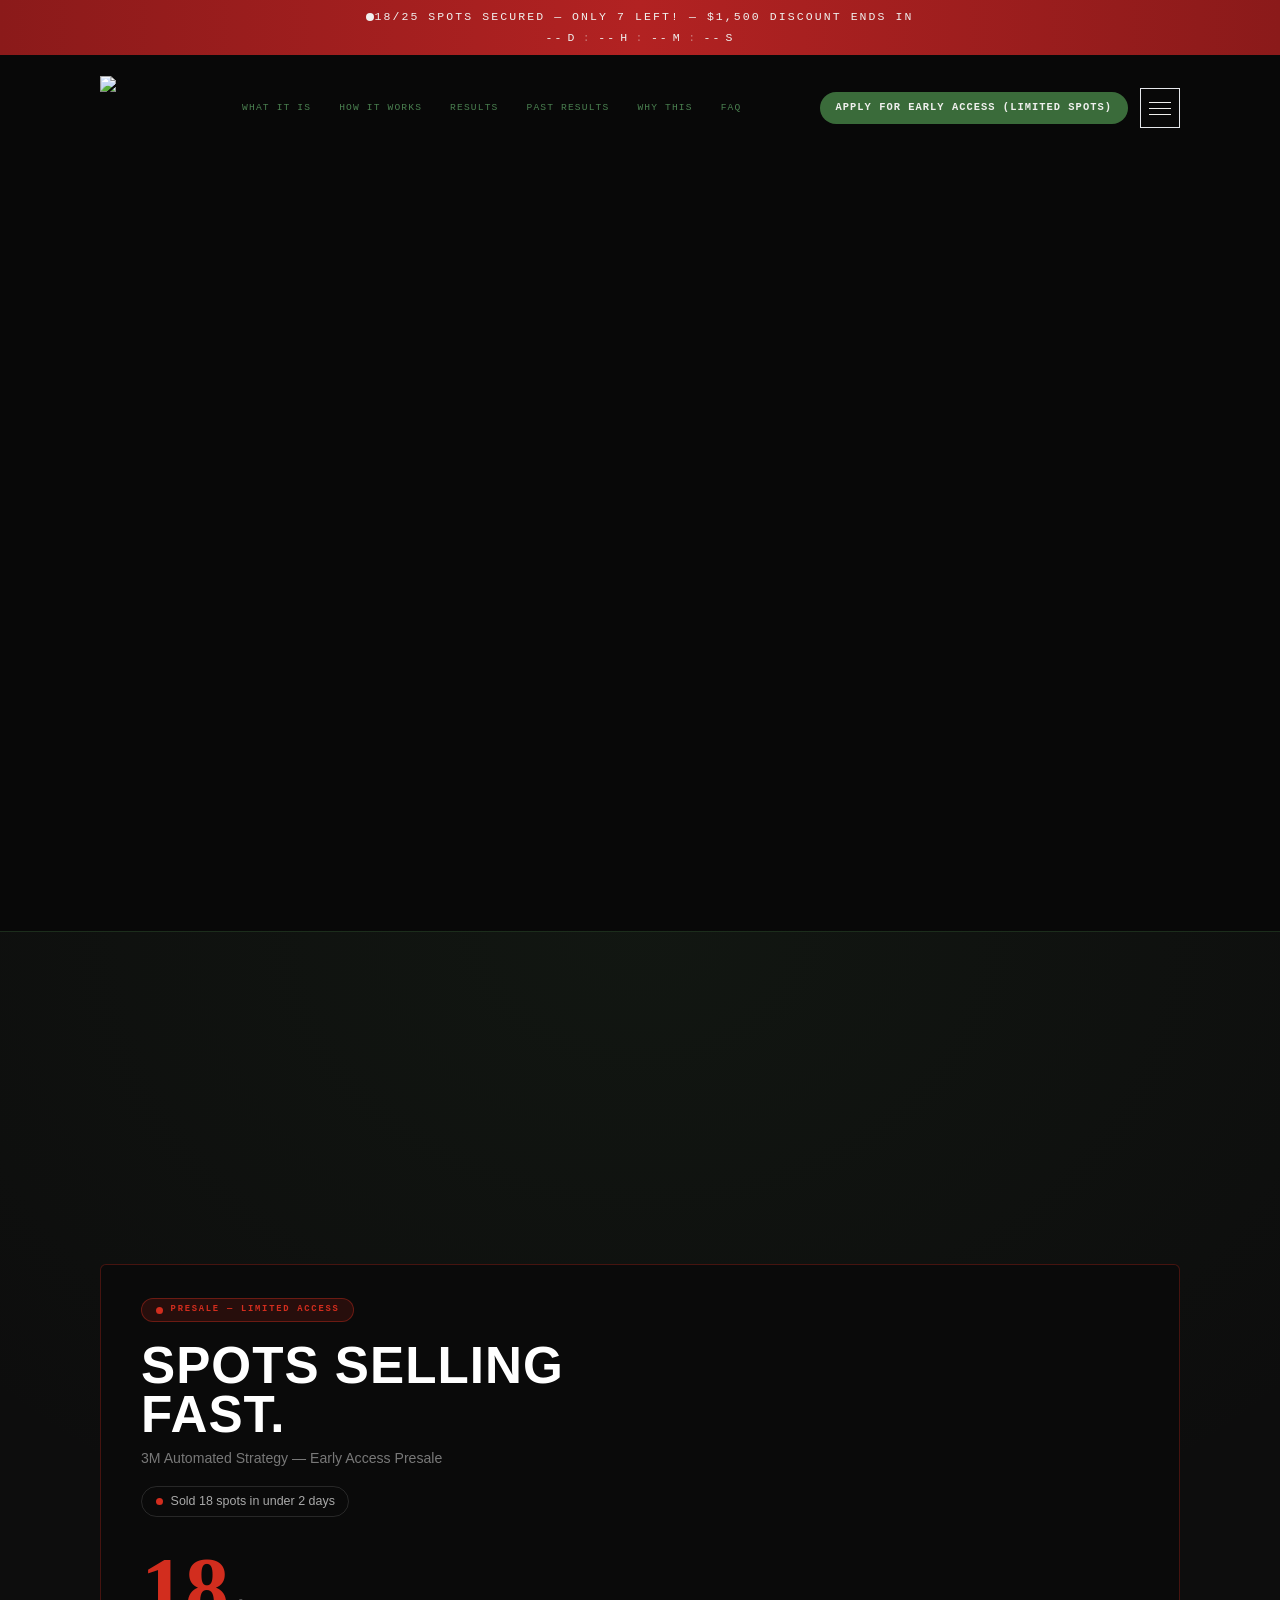
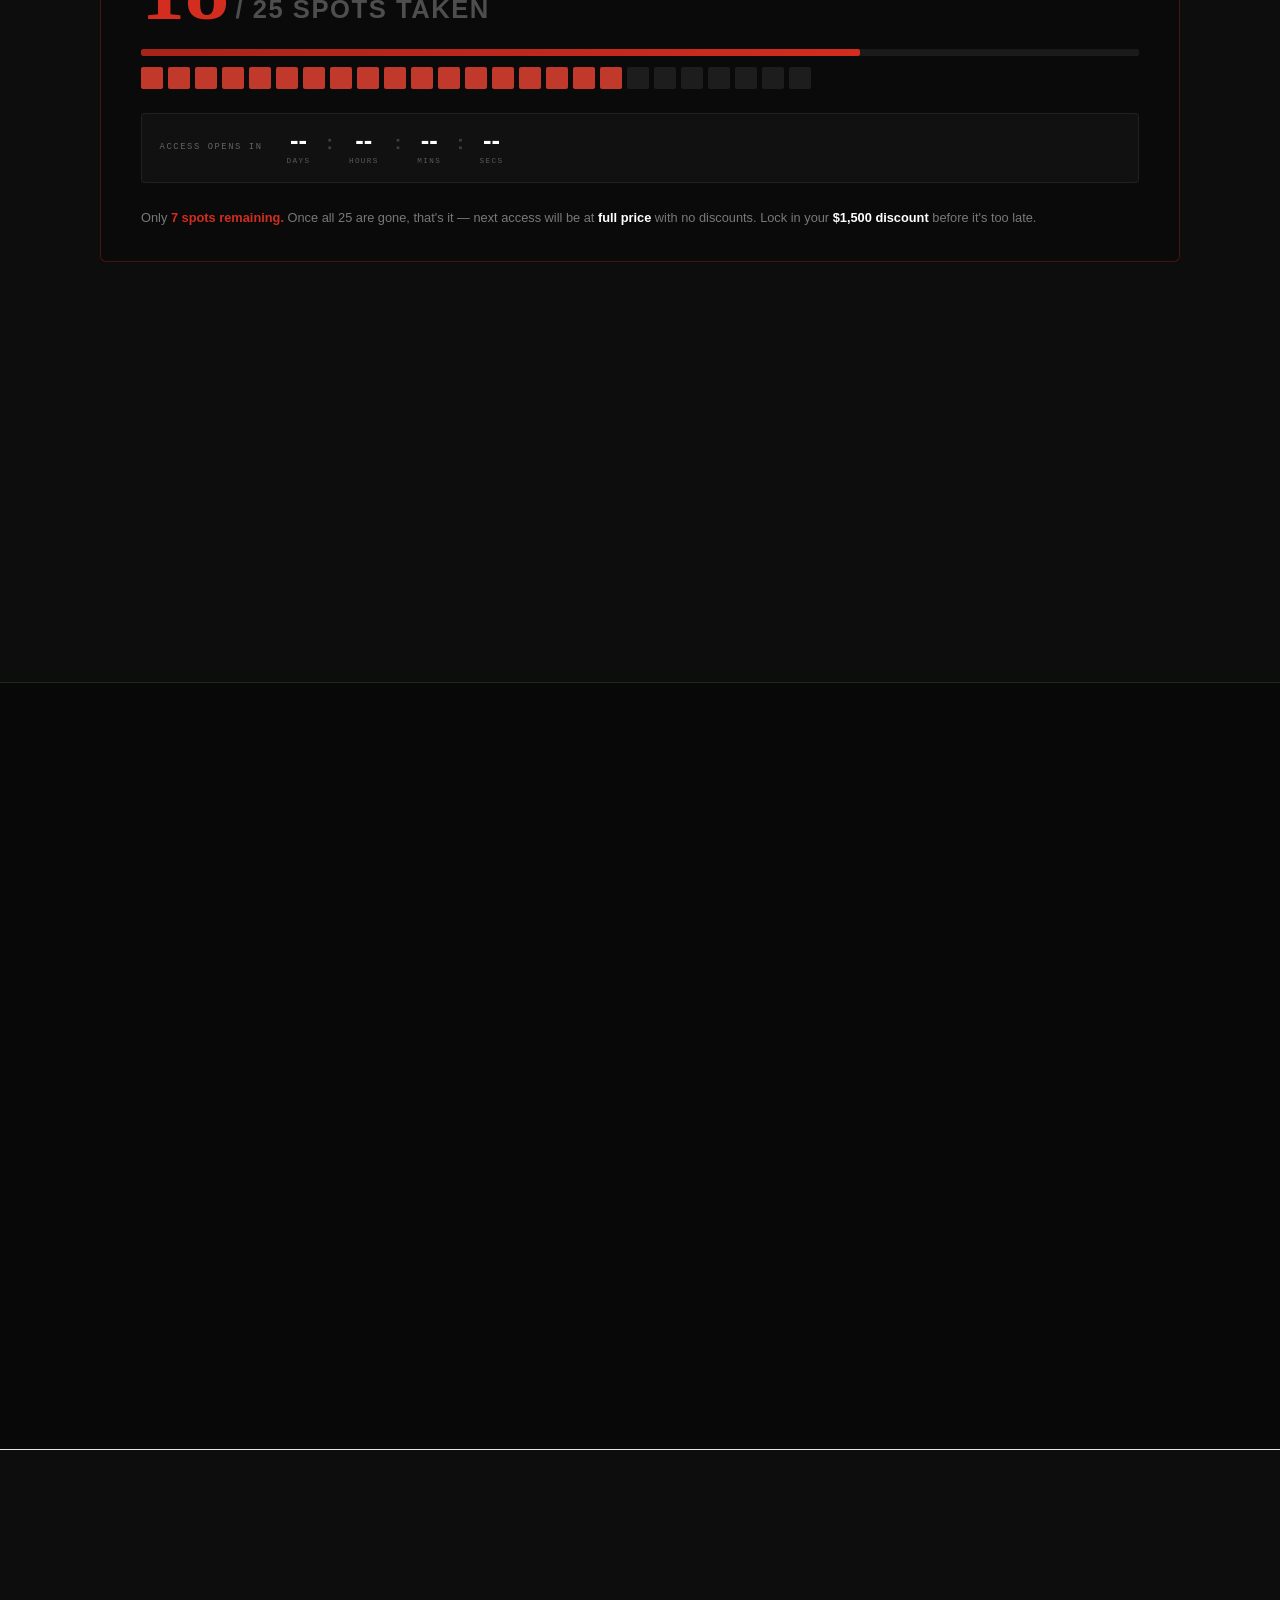
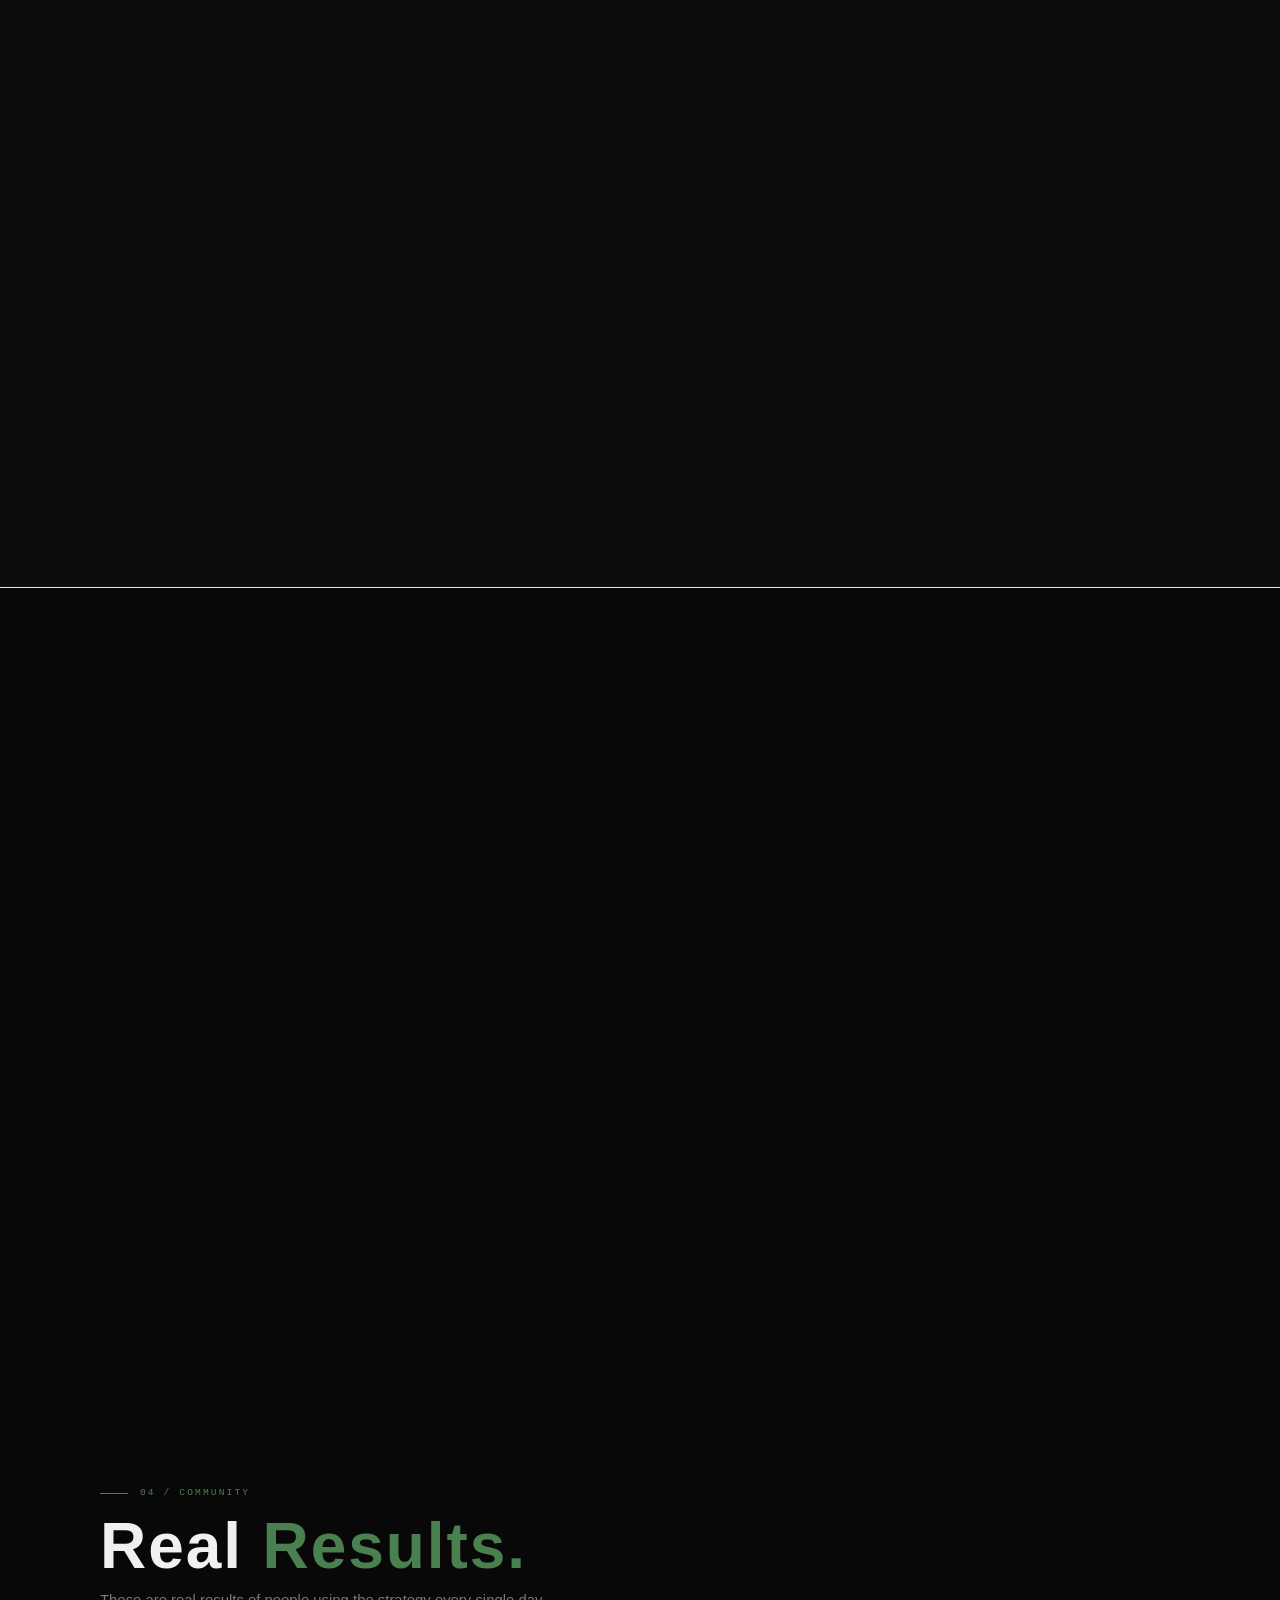
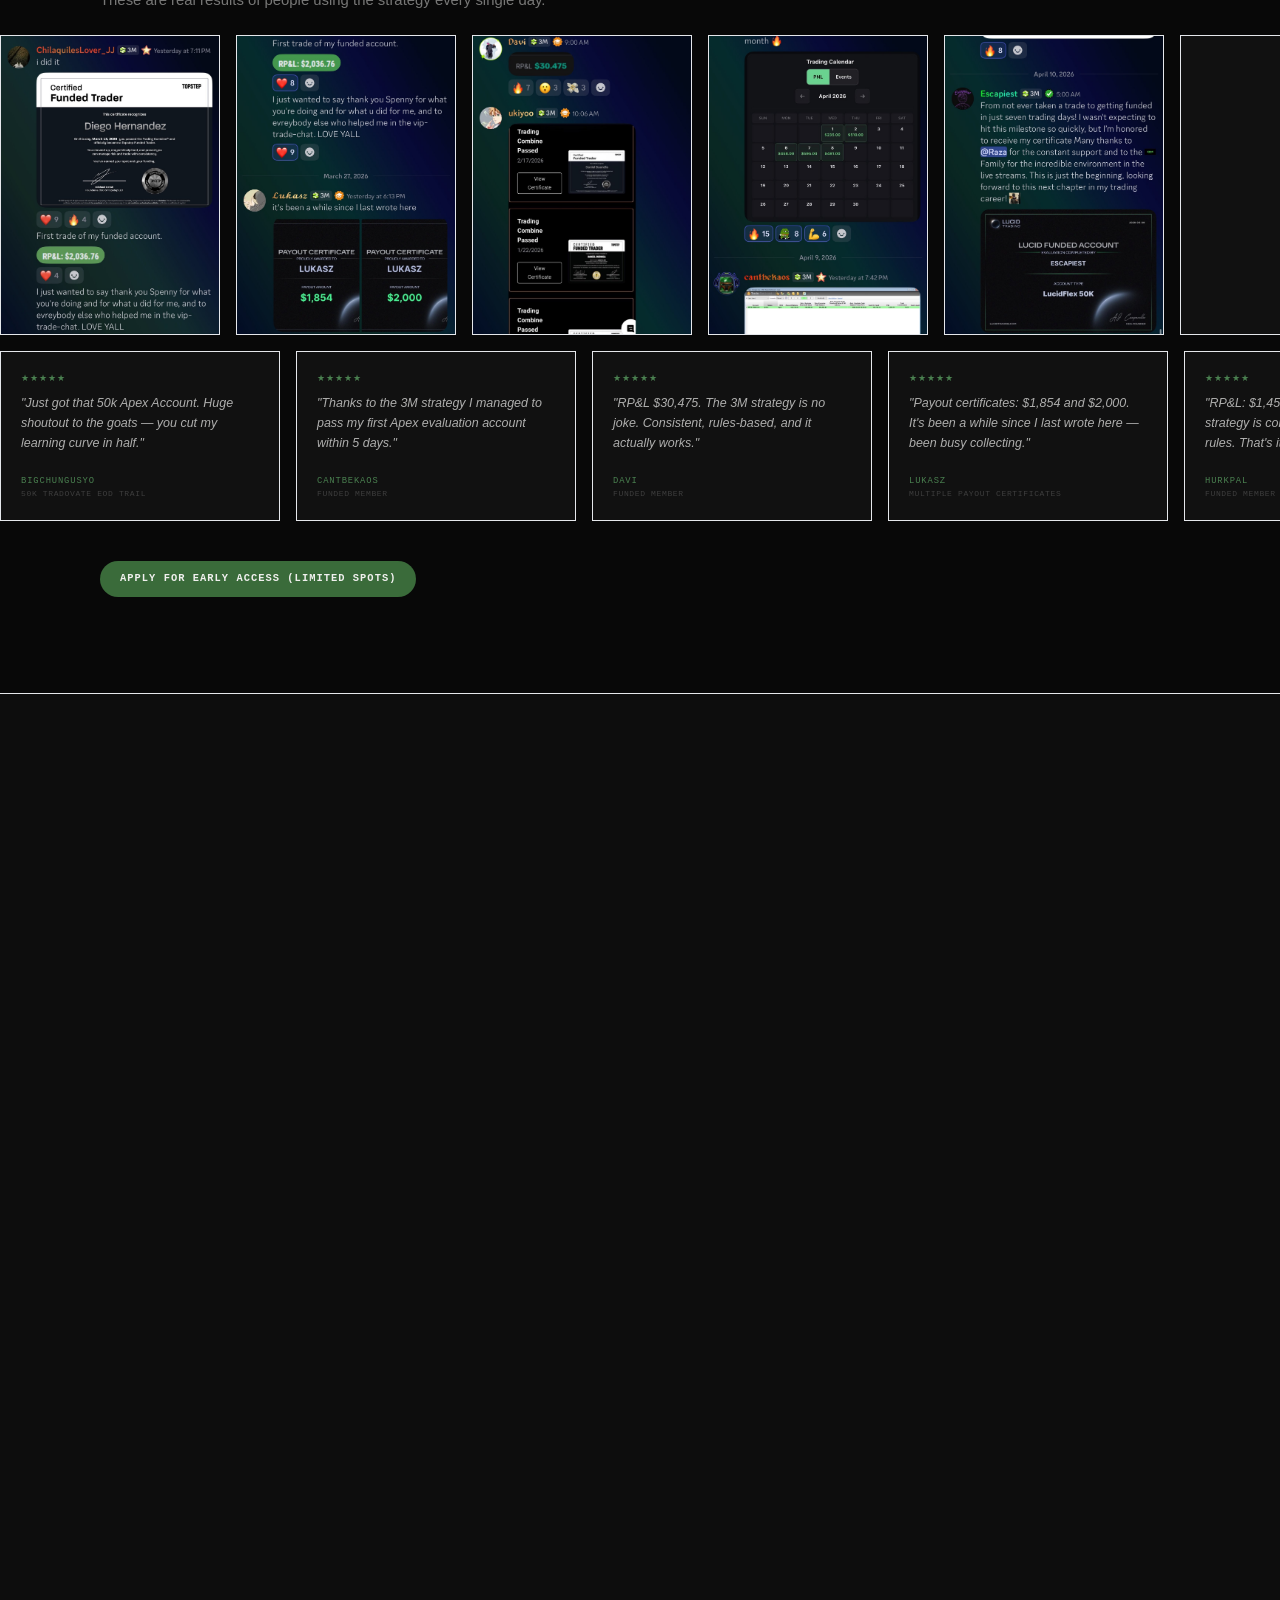
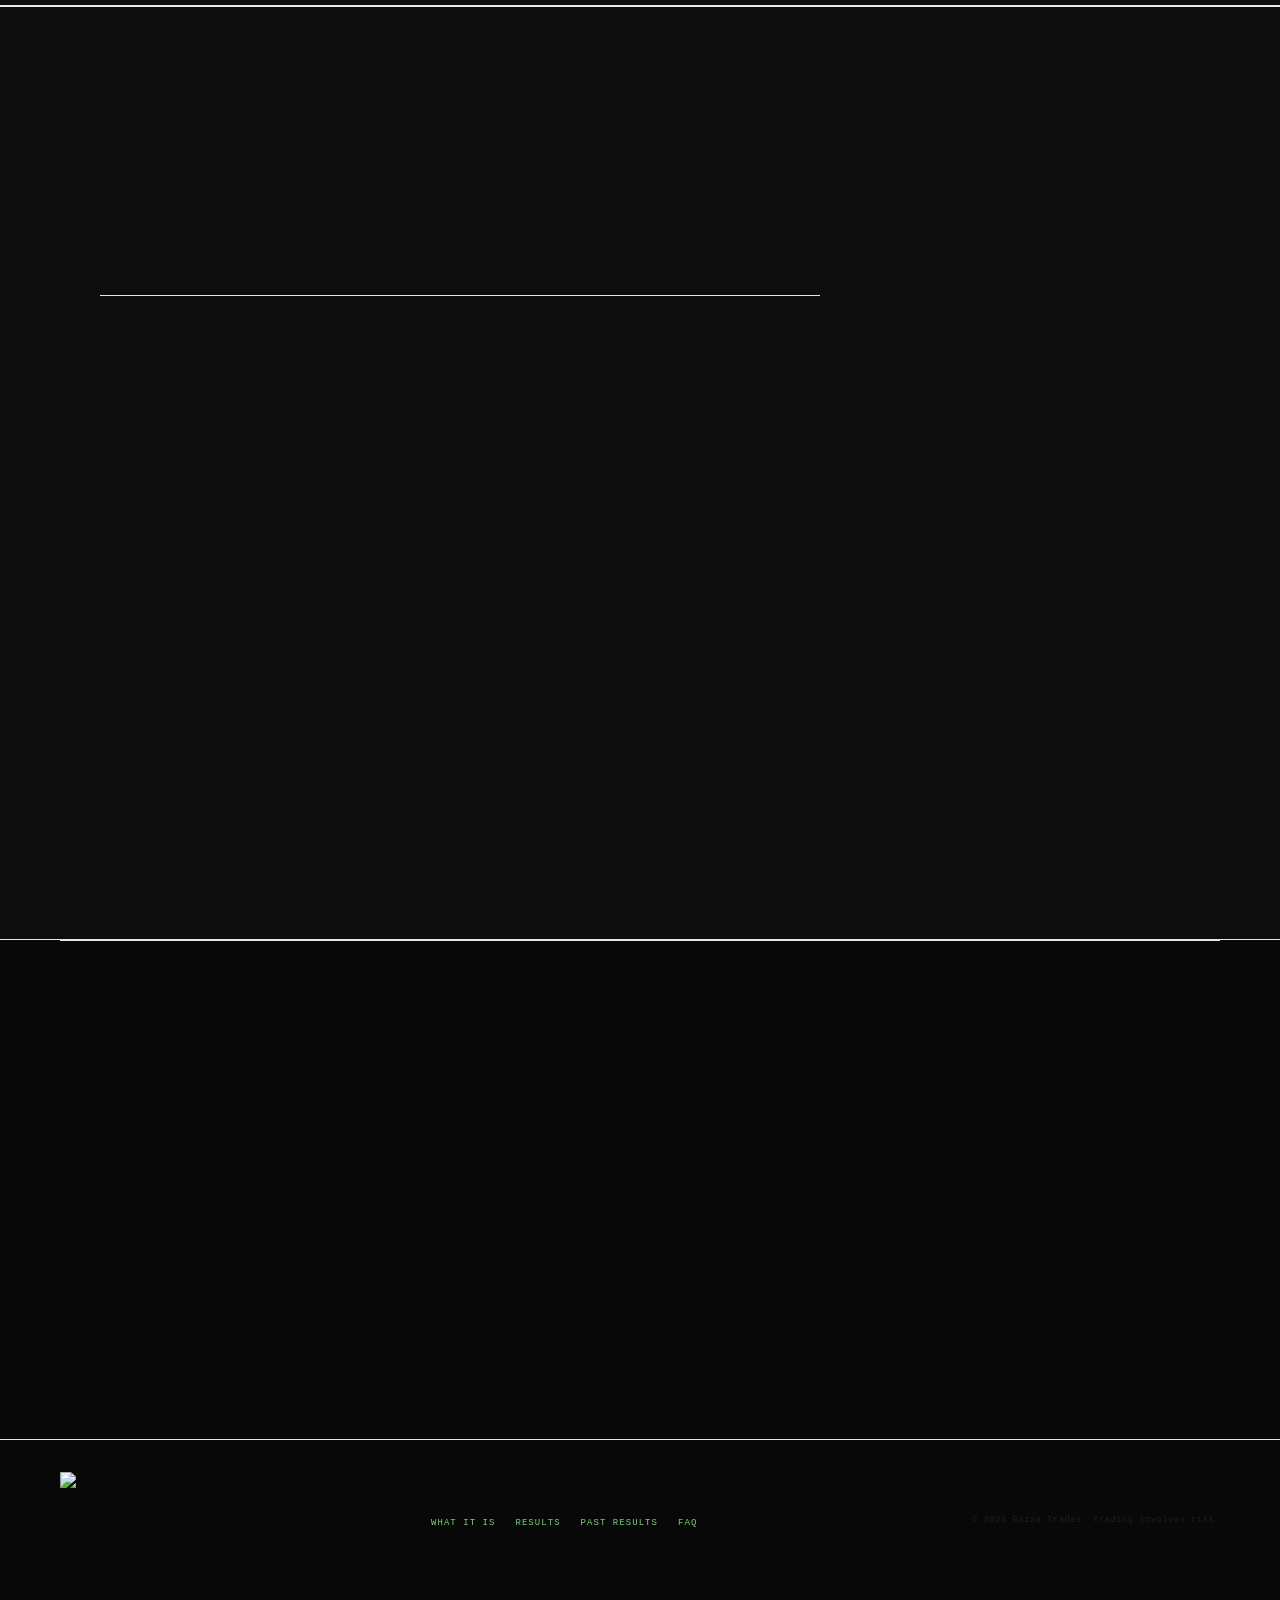
==== commit acdcc68a: "Fix nav position: top-[44px] → top-[60px] to clear two-row banner https://claude.ai/code/session_016" ====
--- a/index.html
+++ b/index.html
@@ -1,4 +1,4 @@
-<!DOCTYPE html><html lang="en"><head><meta charSet="utf-8"/><meta name="viewport" content="width=device-width, initial-scale=1"/><link rel="stylesheet" href="/_next/static/css/e3169607dbb0ffbd.css" data-precedence="next"/><link rel="preload" as="script" fetchPriority="low" href="/_next/static/chunks/webpack-c81f7fd28659d64f.js"/><script src="/_next/static/chunks/fd9d1056-b11b2651f33aae7f.js" async=""></script><script src="/_next/static/chunks/117-3cbb5d7521a5e287.js" async=""></script><script src="/_next/static/chunks/main-app-3eef29eef10a3f42.js" async=""></script><script src="/_next/static/chunks/968-954f0702d9fba4f6.js" async=""></script><script src="/_next/static/chunks/app/page-ebc127c1270f3ea8.js" async=""></script><title>3M Strategy Automated | Razza Trades</title><meta name="description" content="The 3M Strategy — now fully automated. Runs 24/5 on your broker account. Apply for access through Razza Trades."/><meta name="keywords" content="3M strategy automated, Razza Trades, forex bot, prop firm bot, MT4 MT5, algo trading"/><meta property="og:title" content="3M Strategy Automated | Razza Trades"/><meta property="og:description" content="Stop babysitting charts. The 3M Strategy runs 24/5 fully automated. Apply now."/><meta property="og:url" content="https://razzatrades.com/"/><meta property="og:image" content="https://razzatrades.com/og.jpg"/><meta name="twitter:card" content="summary_large_image"/><meta name="twitter:title" content="3M Strategy Automated | Razza Trades"/><meta name="twitter:description" content="Stop babysitting charts. The 3M Strategy runs 24/5 fully automated. Apply now."/><meta name="twitter:image" content="https://razzatrades.com/og.jpg"/><script src="/_next/static/chunks/polyfills-42372ed130431b0a.js" noModule=""></script></head><body><main><div class="fixed top-0 left-0 right-0 z-[1000] text-center py-2 px-4" style="background:linear-gradient(90deg,#8B1A1A,#B22222,#8B1A1A)"><a href="#presale-form" class="flex flex-col items-center gap-1 font-mono2 text-[0.72rem] tracking-[0.18em] text-white uppercase no-underline"><div class="flex items-center gap-2"><span class="w-2 h-2 bg-white rounded-full inline-block animate-pulse2 flex-shrink-0"></span>18/25 Spots Secured — Only 7 Left! — $1,500 Discount Ends In</div><div class="flex items-center gap-1 text-[0.82rem]"><span id="banner-days">--</span>D<span style="opacity:0.4;margin:0 0.15rem">:</span><span id="banner-hours">--</span>H<span style="opacity:0.4;margin:0 0.15rem">:</span><span id="banner-mins">--</span>M<span style="opacity:0.4;margin:0 0.15rem">:</span><span id="banner-secs">--</span>S</div></a></div><div class="fixed inset-0 z-[800] flex flex-col transition-opacity duration-300 opacity-0 pointer-events-none" style="background:rgba(8,8,8,0.98);padding-top:calc(1.25rem + 4.5rem);padding:0 1.25rem 1.25rem"><div class="pt-24 flex-1 flex flex-col"><div class="grid grid-cols-2 border-t border-white/6 flex-1"><div class="border-b border-white/6 border-r"><a href="#what" class="flex items-center justify-between p-6 font-display text-3xl font-bold tracking-[0.04em] text-white transition-all duration-150 hover:text-[#4A8050] hover:bg-[rgba(74,128,80,0.04)] opacity-0 -translate-x-2" style="transition-delay:0s">What It Is<span class="text-sm opacity-25">↗</span></a></div><div class="border-b border-white/6 "><a href="#how" class="flex items-center justify-between p-6 font-display text-3xl font-bold tracking-[0.04em] text-white transition-all duration-150 hover:text-[#4A8050] hover:bg-[rgba(74,128,80,0.04)] opacity-0 -translate-x-2" style="transition-delay:0s">How It Works<span class="text-sm opacity-25">↗</span></a></div><div class="border-b border-white/6 border-r"><a href="#results" class="flex items-center justify-between p-6 font-display text-3xl font-bold tracking-[0.04em] text-white transition-all duration-150 hover:text-[#4A8050] hover:bg-[rgba(74,128,80,0.04)] opacity-0 -translate-x-2" style="transition-delay:0s">Results<span class="text-sm opacity-25">↗</span></a></div><div class="border-b border-white/6 "><a href="#proof" class="flex items-center justify-between p-6 font-display text-3xl font-bold tracking-[0.04em] text-white transition-all duration-150 hover:text-[#4A8050] hover:bg-[rgba(74,128,80,0.04)] opacity-0 -translate-x-2" style="transition-delay:0s">Past Results<span class="text-sm opacity-25">↗</span></a></div><div class="border-b border-white/6 border-r"><a href="#why" class="flex items-center justify-between p-6 font-display text-3xl font-bold tracking-[0.04em] text-white transition-all duration-150 hover:text-[#4A8050] hover:bg-[rgba(74,128,80,0.04)] opacity-0 -translate-x-2" style="transition-delay:0s">Why This<span class="text-sm opacity-25">↗</span></a></div><div class="border-b border-white/6 "><a href="#faq" class="flex items-center justify-between p-6 font-display text-3xl font-bold tracking-[0.04em] text-white transition-all duration-150 hover:text-[#4A8050] hover:bg-[rgba(74,128,80,0.04)] opacity-0 -translate-x-2" style="transition-delay:0s">FAQ<span class="text-sm opacity-25">↗</span></a></div></div><div class="flex items-center justify-between pt-7 flex-wrap gap-4"><span class="font-mono2 text-[0.55rem] text-white/20 tracking-[0.18em] uppercase">© 2025 Razza Trades</span><a href="https://form.typeform.com/to/F24ffiGD" target="_blank" rel="noopener noreferrer" class="btn-shimmer inline-flex items-center justify-center bg-[#3A6B3A] text-white font-mono2 font-bold text-[0.65rem] tracking-[0.1em] uppercase px-4 py-2 rounded-full transition-all hover:bg-[#4A8050] hover:shadow-[0_0_18px_rgba(58,107,58,0.55)]">Apply For Early Access (Limited Spots)</a></div></div></div><nav class="fixed top-[44px] left-0 right-0 z-[900] transition-all duration-300 border-b border-transparent"><div class="max-w-[1160px] mx-auto px-5 md:px-10 py-4 flex items-center justify-between gap-6"><a href="#" aria-label="Razza Trades home" class="flex items-center"><img alt="3M Trading" loading="lazy" width="64" height="64" decoding="async" data-nimg="1" class="h-16 w-auto" style="color:transparent" src="https://lh3.googleusercontent.com/d/1UE0R7NFGpM31sA3uaVOyzPbLlgz8OGtb"/></a><ul class="hidden md:flex gap-1 items-center list-none mx-auto"><li><a href="#what" class="inline-flex items-center font-mono2 text-[0.6rem] tracking-[0.12em] text-[#4A8050] uppercase transition-colors duration-200 whitespace-nowrap px-3 py-2 hover:text-[#6ab870]">What It Is</a></li><li><a href="#how" class="inline-flex items-center font-mono2 text-[0.6rem] tracking-[0.12em] text-[#4A8050] uppercase transition-colors duration-200 whitespace-nowrap px-3 py-2 hover:text-[#6ab870]">How It Works</a></li><li><a href="#results" class="inline-flex items-center font-mono2 text-[0.6rem] tracking-[0.12em] text-[#4A8050] uppercase transition-colors duration-200 whitespace-nowrap px-3 py-2 hover:text-[#6ab870]">Results</a></li><li><a href="#proof" class="inline-flex items-center font-mono2 text-[0.6rem] tracking-[0.12em] text-[#4A8050] uppercase transition-colors duration-200 whitespace-nowrap px-3 py-2 hover:text-[#6ab870]">Past Results</a></li><li><a href="#why" class="inline-flex items-center font-mono2 text-[0.6rem] tracking-[0.12em] text-[#4A8050] uppercase transition-colors duration-200 whitespace-nowrap px-3 py-2 hover:text-[#6ab870]">Why This</a></li><li><a href="#faq" class="inline-flex items-center font-mono2 text-[0.6rem] tracking-[0.12em] text-[#4A8050] uppercase transition-colors duration-200 whitespace-nowrap px-3 py-2 hover:text-[#6ab870]">FAQ</a></li></ul><div class="flex items-center gap-3 flex-shrink-0"><a href="https://form.typeform.com/to/F24ffiGD" target="_blank" rel="noopener noreferrer" class="hidden sm:inline-flex btn-shimmer items-center justify-center bg-[#3A6B3A] text-white font-mono2 font-bold text-[0.65rem] tracking-[0.1em] uppercase px-4 py-2 rounded-full transition-all duration-250 hover:bg-[#4A8050] hover:shadow-[0_0_18px_rgba(58,107,58,0.55),0_0_40px_rgba(58,107,58,0.2)] whitespace-nowrap">Apply For Early Access (Limited Spots)</a><button aria-label="Toggle menu" aria-expanded="false" class="flex flex-col justify-center gap-[5px] w-10 h-10 bg-none border border-white/6 p-2 cursor-pointer transition-colors duration-200 hover:border-[rgba(74,128,80,0.5)] "><span class="block w-full h-px bg-white transition-all duration-300 "></span><span class="block w-full h-px bg-white transition-all duration-300 "></span><span class="block w-full h-px bg-white transition-all duration-300 "></span></button></div></div></nav><section id="hero" class="relative min-h-svh flex items-center overflow-hidden pt-32 scanline"><div class="absolute inset-0 z-0 pointer-events-none"><canvas class="absolute inset-0 w-full h-full" style="opacity:0.85"></canvas><div class="absolute inset-0" style="background:radial-gradient(ellipse 80% 60% at 40% 50%, rgba(8,8,8,0.45) 0%, transparent 70%)"></div><div class="absolute bottom-0 left-0 right-0 h-px bg-gradient-to-r from-transparent via-[rgba(74,128,80,0.3)] to-transparent"></div></div><div class="relative z-10 max-w-[1160px] mx-auto px-5 md:px-10 py-16 md:py-24 w-full"><div class="flex items-center gap-3 mb-7" style="opacity:0;transform:translateY(28px)"><span class="w-7 h-px bg-[#4A8050] block"></span><span class="font-mono2 text-[0.6rem] tracking-[0.2em] text-[#4A8050] uppercase">Razza Trades — 3M Strategy Automated</span></div><h1 class="font-display font-bold leading-[0.88] tracking-[0.02em] mb-6" style="font-size:clamp(3.5rem, 11vw, 9rem);opacity:0;transform:translateY(28px)">3M Strategy<br/><span class="text-[#4A8050] animate-text-glow">Automated.</span></h1><p class="text-muted max-w-[500px] leading-[1.75] mb-9" style="font-size:clamp(0.95rem, 2vw, 1.1rem);opacity:0;transform:translateY(28px)">The exact strategy the 3M community runs daily — now executing 24/7 on your broker account without you touching a chart.</p><div class="flex flex-wrap gap-3 mb-12" style="opacity:0;transform:translateY(28px)"><a href="#presale-form" class="btn-shimmer inline-flex items-center justify-center bg-[#3A6B3A] text-white font-mono2 font-bold text-[0.65rem] tracking-[0.1em] uppercase px-5 py-2.5 rounded-full transition-all hover:bg-[#4A8050] hover:shadow-[0_0_18px_rgba(58,107,58,0.55),0_0_40px_rgba(58,107,58,0.2)] whitespace-nowrap">Apply For Early Access (Limited Spots)</a></div><div class="grid grid-cols-2 md:grid-cols-4 gap-0 border-t border-white/6 pt-8" style="opacity:0"><div class="pr-8 mr-8 border-r border-white/6 last:border-r-0 last:pr-0 last:mr-0  " style="opacity:0;transform:translateY(16px)"><div class="font-display text-[#4A8050] font-bold animate-text-glow" style="font-size:clamp(1.6rem, 3.2vw, 2.2rem);line-height:1">+847%</div><div class="font-mono2 text-[0.53rem] text-white/20 tracking-[0.1em] uppercase mt-1">Return Since Inception</div></div><div class="pr-8 mr-8 border-r border-white/6 last:border-r-0 last:pr-0 last:mr-0 max-md:border-r-0 max-md:pr-0 max-md:mr-0 " style="opacity:0;transform:translateY(16px)"><div class="font-display text-[#4A8050] font-bold animate-text-glow" style="font-size:clamp(1.6rem, 3.2vw, 2.2rem);line-height:1">50%</div><div class="font-mono2 text-[0.53rem] text-white/20 tracking-[0.1em] uppercase mt-1">Win Rate</div></div><div class="pr-8 mr-8 border-r border-white/6 last:border-r-0 last:pr-0 last:mr-0  max-md:border-r border-white/6" style="opacity:0;transform:translateY(16px)"><div class="font-display text-[#4A8050] font-bold animate-text-glow" style="font-size:clamp(1.6rem, 3.2vw, 2.2rem);line-height:1">2.4R</div><div class="font-mono2 text-[0.53rem] text-white/20 tracking-[0.1em] uppercase mt-1">Avg Risk / Reward</div></div><div class="pr-8 mr-8 border-r border-white/6 last:border-r-0 last:pr-0 last:mr-0  " style="opacity:0;transform:translateY(16px)"><div class="font-display text-[#4A8050] font-bold animate-text-glow" style="font-size:clamp(1.6rem, 3.2vw, 2.2rem);line-height:1">18mo</div><div class="font-mono2 text-[0.53rem] text-white/20 tracking-[0.1em] uppercase mt-1">Live Track Record</div></div></div></div><div class="absolute bottom-0 left-0 right-0 h-32 pointer-events-none z-10" style="background:linear-gradient(to bottom, transparent, #080808)"></div></section><div id="presale" class="relative overflow-hidden" style="background:#0d0d0d;border-top:1px solid rgba(58,107,58,0.35);border-bottom:1px solid rgba(58,107,58,0.35)"><div class="absolute inset-0 pointer-events-none z-0" style="background:radial-gradient(ellipse 70% 50% at 50% 0%, rgba(58,107,58,0.1), transparent)"></div><section class="relative z-10 max-w-[1160px] mx-auto px-5 md:px-10 py-24"><div class="flex items-center gap-3 mb-4" style="opacity:0;transform:translateY(28px) scale(0.98)"><span class="w-7 h-px bg-[#4A8050] block"></span><span class="font-mono2 text-[0.6rem] tracking-[0.22em] text-[#4A8050] uppercase">08 / Pre-Sale</span></div><h2 class="font-display font-bold leading-[0.95] tracking-[0.03em] mb-4" style="font-size:clamp(2.4rem, 5vw, 4.2rem);opacity:0;transform:translateY(28px) scale(0.98)">Launching<br/><span class="text-[#4A8050]">June 1st.</span></h2><p class="text-muted max-w-[540px] leading-[1.85] mb-10 text-[0.93rem]" style="opacity:0;transform:translateY(28px) scale(0.98)">Only 25 spots available. Once they&#x27;re gone, they&#x27;re gone.</p><div id="urgency-placeholder"></div><div id="presale-form" class="gradient-top glass-card p-9" style="background:#111;opacity:0;transform:translateY(28px) scale(0.98)"><h3 class="font-display font-bold tracking-[0.04em] mb-2" style="font-size:clamp(1.5rem, 3vw, 2rem)">Join the Early Access Team</h3><p class="text-muted text-[0.87rem] leading-[1.75] max-w-[560px] mb-6">Spots aren&#x27;t only limited but we&#x27;re not accepting everyone. This is for those who actually deserve it. Take 45 seconds to fill out the application below and we&#x27;ll reach out to you in under 2 hours letting you know if you&#x27;re accepted or not.</p><a href="https://form.typeform.com/to/F24ffiGD" target="_blank" rel="noopener noreferrer" class="btn-shimmer inline-flex items-center justify-center bg-[#3A6B3A] text-white font-mono2 font-bold text-[0.65rem] tracking-[0.1em] uppercase px-5 py-2.5 rounded-full transition-all hover:bg-[#4A8050] hover:shadow-[0_0_18px_rgba(58,107,58,0.55)]">Apply For Early Access</a><p class="font-mono2 text-[0.54rem] text-[#4A8050] tracking-[0.1em] uppercase mt-4">Payment plan available. Access granted June 1st. First 25 get the $2,000 presale discount.</p></div></section></div><section id="what" class="max-w-[1160px] mx-auto px-5 md:px-10 py-24 md:py-28"><div class="grid md:grid-cols-2 gap-12 md:gap-20 items-start"><div style="opacity:0;transform:translateY(28px) scale(0.98)"><div class="flex items-center gap-3 mb-4"><span class="w-7 h-px bg-[#4A8050] block"></span><span class="font-mono2 text-[0.6rem] tracking-[0.22em] text-[#4A8050] uppercase">01 / The System</span></div><h2 class="font-display font-bold leading-[0.95] tracking-[0.03em] mb-5" style="font-size:clamp(2.4rem, 5vw, 4.2rem)">Built on the<br/><span class="text-[#4A8050]">3M Method.</span></h2><p class="text-muted text-[0.93rem] leading-[1.85] mb-4">The 3M Strategy is what the community has been running to pass evaluations, stack funded accounts, and pull consistent P&amp;L. We took the entire ruleset — every entry signal, every risk rule, every exit condition — and automated it.</p><p class="text-muted text-[0.93rem] leading-[1.85] mb-8">No emotion. No hesitation. No missed setups at 3am. Your bot runs the same edge the 3M community swears by.</p><a href="https://form.typeform.com/to/F24ffiGD" target="_blank" rel="noopener noreferrer" class="btn-shimmer inline-flex items-center justify-center bg-[#3A6B3A] text-white font-mono2 font-bold text-[0.65rem] tracking-[0.1em] uppercase px-5 py-2.5 rounded-full transition-all hover:bg-[#4A8050] hover:shadow-[0_0_18px_rgba(58,107,58,0.55)]">Apply For Early Access (Limited Spots)</a></div><ul class="list-none mt-0"><li class="flex gap-5 py-5 border-b border-white/6 last:border-b-0" style="opacity:0;transform:translateY(20px) scale(0.97)"><span class="font-mono2 text-[0.56rem] text-[#4A8050] tracking-[0.1em] flex-shrink-0 pt-0.5">01</span><div><div class="text-[0.87rem] font-medium mb-1">Runs 24/5 Across Your Markets</div><div class="text-[0.8rem] text-muted leading-[1.65]">Executes around the clock — no screen time required. It works when you sleep.</div></div></li><li class="flex gap-5 py-5 border-b border-white/6 last:border-b-0" style="opacity:0;transform:translateY(20px) scale(0.97)"><span class="font-mono2 text-[0.56rem] text-[#4A8050] tracking-[0.1em] flex-shrink-0 pt-0.5">02</span><div><div class="text-[0.87rem] font-medium mb-1">Zero Lag Execution</div><div class="text-[0.8rem] text-muted leading-[1.65]">Entries and exits fire the moment 3M conditions are met. No delay, no second-guessing.</div></div></li><li class="flex gap-5 py-5 border-b border-white/6 last:border-b-0" style="opacity:0;transform:translateY(20px) scale(0.97)"><span class="font-mono2 text-[0.56rem] text-[#4A8050] tracking-[0.1em] flex-shrink-0 pt-0.5">03</span><div><div class="text-[0.87rem] font-medium mb-1">Prop Firm Compatible</div><div class="text-[0.8rem] text-muted leading-[1.65]">Built to pass Apex, Topstep, Lucid, FTMO and similar evaluation accounts.</div></div></li><li class="flex gap-5 py-5 border-b border-white/6 last:border-b-0" style="opacity:0;transform:translateY(20px) scale(0.97)"><span class="font-mono2 text-[0.56rem] text-[#4A8050] tracking-[0.1em] flex-shrink-0 pt-0.5">04</span><div><div class="text-[0.87rem] font-medium mb-1">Built-In Risk Management</div><div class="text-[0.8rem] text-muted leading-[1.65]">Lot sizing, SL/TP, and daily drawdown limits handled automatically.</div></div></li><li class="flex gap-5 py-5 border-b border-white/6 last:border-b-0" style="opacity:0;transform:translateY(20px) scale(0.97)"><span class="font-mono2 text-[0.56rem] text-[#4A8050] tracking-[0.1em] flex-shrink-0 pt-0.5">05</span><div><div class="text-[0.87rem] font-medium mb-1">Direct Broker Connection</div><div class="text-[0.8rem] text-muted leading-[1.65]">Connects to your MT4/MT5 account. Your funds never leave your hands.</div></div></li><li class="flex gap-5 py-5 border-b border-white/6 last:border-b-0" style="opacity:0;transform:translateY(20px) scale(0.97)"><span class="font-mono2 text-[0.56rem] text-[#4A8050] tracking-[0.1em] flex-shrink-0 pt-0.5">06</span><div><div class="text-[0.87rem] font-medium mb-1">Strategy-Locked Logic</div><div class="text-[0.8rem] text-muted leading-[1.65]">Hardcoded to the 3M rules. It never deviates. Consistent edge, every session.</div></div></li></ul></div></section><div class="border-t border-b border-white/6" style="background:#0d0d0d"><section id="how" class="max-w-[1160px] mx-auto px-5 md:px-10 py-24"><div class="flex items-center gap-3 mb-4" style="opacity:0;transform:translateY(28px) scale(0.98)"><span class="w-7 h-px bg-[#4A8050] block"></span><span class="font-mono2 text-[0.6rem] tracking-[0.22em] text-[#4A8050] uppercase">02 / Process</span></div><h2 class="font-display font-bold leading-[0.95] tracking-[0.03em] mb-12" style="font-size:clamp(2.4rem, 5vw, 4.2rem);opacity:0;transform:translateY(28px) scale(0.98)">Three Steps.<br/><span class="text-[#4A8050]">Then Hands Off.</span></h2><div class="grid grid-cols-1 md:grid-cols-3 gap-5"><div class="gradient-top glass-card p-8 relative transition-all duration-300 hover:border-[rgba(74,128,80,0.5)] hover:shadow-[0_0_20px_rgba(58,107,58,0.15)] group" style="background:#111;opacity:0;transform:translateY(20px) scale(0.97)"><div class="font-display text-[4.5rem] text-[rgba(58,107,58,0.1)] leading-none mb-3 font-bold">01</div><div class="font-display text-[1.5rem] tracking-[0.03em] mb-3 font-bold group-hover:text-[#4A8050] transition-colors duration-300">Apply &amp; Get Approved</div><p class="text-[0.85rem] text-muted leading-[1.75]">Fill out the 2-minute application. We check your broker setup is compatible. Most applicants hear back within 24 hours.</p></div><div class="gradient-top glass-card p-8 relative transition-all duration-300 hover:border-[rgba(74,128,80,0.5)] hover:shadow-[0_0_20px_rgba(58,107,58,0.15)] group" style="background:#111;opacity:0;transform:translateY(20px) scale(0.97)"><div class="font-display text-[4.5rem] text-[rgba(58,107,58,0.1)] leading-none mb-3 font-bold">02</div><div class="font-display text-[1.5rem] tracking-[0.03em] mb-3 font-bold group-hover:text-[#4A8050] transition-colors duration-300">Get Access &amp; Connect</div><p class="text-[0.85rem] text-muted leading-[1.75]">Access granted on June 1st. We walk you through connecting the bot to your broker account — done in under 30 minutes.</p></div><div class="gradient-top glass-card p-8 relative transition-all duration-300 hover:border-[rgba(74,128,80,0.5)] hover:shadow-[0_0_20px_rgba(58,107,58,0.15)] group" style="background:#111;opacity:0;transform:translateY(20px) scale(0.97)"><div class="font-display text-[4.5rem] text-[rgba(58,107,58,0.1)] leading-none mb-3 font-bold">03</div><div class="font-display text-[1.5rem] tracking-[0.03em] mb-3 font-bold group-hover:text-[#4A8050] transition-colors duration-300">Let It Run</div><p class="text-[0.85rem] text-muted leading-[1.75]">The system takes over. Entries, exits, risk — fully automated. Check in when you want, not because you have to.</p></div></div><div class="mt-10" style="opacity:0;transform:translateY(28px) scale(0.98)"><a href="https://form.typeform.com/to/F24ffiGD" target="_blank" rel="noopener noreferrer" class="btn-shimmer inline-flex items-center justify-center bg-[#3A6B3A] text-white font-mono2 font-bold text-[0.65rem] tracking-[0.1em] uppercase px-5 py-2.5 rounded-full transition-all hover:bg-[#4A8050] hover:shadow-[0_0_18px_rgba(58,107,58,0.55)]">Apply For Early Access (Limited Spots)</a></div></section></div><section id="results" class="max-w-[1160px] mx-auto px-5 md:px-10 py-24"><div class="flex items-center gap-3 mb-4" style="opacity:0;transform:translateY(28px) scale(0.98)"><span class="w-7 h-px bg-[#4A8050] block"></span><span class="font-mono2 text-[0.6rem] tracking-[0.22em] text-[#4A8050] uppercase">03 / Performance</span></div><h2 class="font-display font-bold leading-[0.95] tracking-[0.03em] mb-3" style="font-size:clamp(2.4rem, 5vw, 4.2rem);opacity:0;transform:translateY(28px) scale(0.98)">The Numbers<br/><span class="text-[#4A8050]">Don&#x27;t Lie.</span></h2><p class="text-muted text-[0.93rem] max-w-[460px] mb-10 leading-[1.8]" style="opacity:0;transform:translateY(28px) scale(0.98)">Live tracked. Verified. No demo account nonsense.</p><div class="grid grid-cols-2 md:grid-cols-3 gap-4 mb-10"><div class="gradient-top glass-card p-7 relative overflow-hidden transition-all duration-300 hover:border-[rgba(74,128,80,0.6)] hover:shadow-[0_0_24px_rgba(58,107,58,0.2),inset_0_0_24px_rgba(58,107,58,0.04)] group" style="background:#111;opacity:0;transform:translateY(20px) scale(0.97)"><div class="font-display font-bold text-[#4A8050] animate-text-glow mb-1 group-hover:text-[#5a9060] transition-colors" style="font-size:clamp(1.9rem, 3.5vw, 2.8rem);line-height:1">+847%</div><div class="text-[0.85rem] text-white mt-1">Return Since Inception</div><div class="font-mono2 text-[0.53rem] text-dim tracking-[0.1em] uppercase mt-1">Live account</div></div><div class="gradient-top glass-card p-7 relative overflow-hidden transition-all duration-300 hover:border-[rgba(74,128,80,0.6)] hover:shadow-[0_0_24px_rgba(58,107,58,0.2),inset_0_0_24px_rgba(58,107,58,0.04)] group" style="background:#111;opacity:0;transform:translateY(20px) scale(0.97)"><div class="font-display font-bold text-[#4A8050] animate-text-glow mb-1 group-hover:text-[#5a9060] transition-colors" style="font-size:clamp(1.9rem, 3.5vw, 2.8rem);line-height:1">50%</div><div class="text-[0.85rem] text-white mt-1">Win Rate</div><div class="font-mono2 text-[0.53rem] text-dim tracking-[0.1em] uppercase mt-1">12-month rolling</div></div><div class="gradient-top glass-card p-7 relative overflow-hidden transition-all duration-300 hover:border-[rgba(74,128,80,0.6)] hover:shadow-[0_0_24px_rgba(58,107,58,0.2),inset_0_0_24px_rgba(58,107,58,0.04)] group" style="background:#111;opacity:0;transform:translateY(20px) scale(0.97)"><div class="font-display font-bold text-[#4A8050] animate-text-glow mb-1 group-hover:text-[#5a9060] transition-colors" style="font-size:clamp(1.9rem, 3.5vw, 2.8rem);line-height:1">2.4R</div><div class="text-[0.85rem] text-white mt-1">Avg Risk / Reward</div><div class="font-mono2 text-[0.53rem] text-dim tracking-[0.1em] uppercase mt-1">Per trade</div></div><div class="gradient-top glass-card p-7 relative overflow-hidden transition-all duration-300 hover:border-[rgba(74,128,80,0.6)] hover:shadow-[0_0_24px_rgba(58,107,58,0.2),inset_0_0_24px_rgba(58,107,58,0.04)] group" style="background:#111;opacity:0;transform:translateY(20px) scale(0.97)"><div class="font-display font-bold text-[#4A8050] animate-text-glow mb-1 group-hover:text-[#5a9060] transition-colors" style="font-size:clamp(1.9rem, 3.5vw, 2.8rem);line-height:1">500+</div><div class="text-[0.85rem] text-white mt-1">Trades Executed</div><div class="font-mono2 text-[0.53rem] text-dim tracking-[0.1em] uppercase mt-1">Zero manual intervention</div></div><div class="gradient-top glass-card p-7 relative overflow-hidden transition-all duration-300 hover:border-[rgba(74,128,80,0.6)] hover:shadow-[0_0_24px_rgba(58,107,58,0.2),inset_0_0_24px_rgba(58,107,58,0.04)] group" style="background:#111;opacity:0;transform:translateY(20px) scale(0.97)"><div class="font-display font-bold text-[#4A8050] animate-text-glow mb-1 group-hover:text-[#5a9060] transition-colors" style="font-size:clamp(1.9rem, 3.5vw, 2.8rem);line-height:1">18mo</div><div class="text-[0.85rem] text-white mt-1">Live Track Record</div><div class="font-mono2 text-[0.53rem] text-dim tracking-[0.1em] uppercase mt-1">Not backtested</div></div><div class="gradient-top glass-card p-7 relative overflow-hidden transition-all duration-300 hover:border-[rgba(74,128,80,0.6)] hover:shadow-[0_0_24px_rgba(58,107,58,0.2),inset_0_0_24px_rgba(58,107,58,0.04)] group" style="background:#111;opacity:0;transform:translateY(20px) scale(0.97)"><div class="font-display font-bold text-[#4A8050] animate-text-glow mb-1 group-hover:text-[#5a9060] transition-colors" style="font-size:clamp(1.9rem, 3.5vw, 2.8rem);line-height:1">$0</div><div class="text-[0.85rem] text-white mt-1">Manual Trades Required</div><div class="font-mono2 text-[0.53rem] text-dim tracking-[0.1em] uppercase mt-1">Fully autonomous</div></div></div><div class="flex justify-between items-center flex-wrap gap-4" style="opacity:0;transform:translateY(28px) scale(0.98)"><p class="font-mono2 text-[0.53rem] text-white/16 tracking-[0.06em] max-w-[440px] leading-[1.6]">Past performance is not indicative of future results. Trading carries significant risk of loss.</p><a href="https://form.typeform.com/to/F24ffiGD" target="_blank" rel="noopener noreferrer" class="btn-shimmer inline-flex items-center justify-center bg-[#3A6B3A] text-white font-mono2 font-bold text-[0.65rem] tracking-[0.1em] uppercase px-5 py-2.5 rounded-full transition-all hover:bg-[#4A8050] hover:shadow-[0_0_18px_rgba(58,107,58,0.55)]">Apply For Early Access (Limited Spots)</a></div></section><div id="proof" class="py-24" style="background:#080808"><div class="max-w-[1160px] mx-auto px-5 md:px-10 mb-6"><div class="flex items-center gap-3 mb-4"><span class="w-7 h-px bg-[#4A8050] block"></span><span class="font-mono2 text-[0.6rem] tracking-[0.22em] text-[#4A8050] uppercase">04 / Community</span></div><h2 class="font-display font-bold leading-[0.95] tracking-[0.03em]" style="font-size:clamp(2.4rem, 5vw, 4.2rem)">Real <span class="text-[#4A8050]">Results.</span></h2><p class="text-muted text-[0.93rem] max-w-[460px] mt-3">These are real results of people using the strategy every single day.</p></div><div class="overflow-hidden cursor-grab active:cursor-grabbing select-none" style="touch-action:pan-y"><div class="flex" style="width:max-content;will-change:transform"><div class="flex-shrink-0 w-[220px] h-[300px] mr-4 overflow-hidden border border-white/6 bg-[#111]"><img alt="Trading result" loading="lazy" width="220" height="300" decoding="async" data-nimg="1" class="w-full h-full object-cover block pointer-events-none" style="color:transparent" src="/images/proof-2.png"/></div><div class="flex-shrink-0 w-[220px] h-[300px] mr-4 overflow-hidden border border-white/6 bg-[#111]"><img alt="Trading result" loading="lazy" width="220" height="300" decoding="async" data-nimg="1" class="w-full h-full object-cover block pointer-events-none" style="color:transparent" src="/images/proof-3.png"/></div><div class="flex-shrink-0 w-[220px] h-[300px] mr-4 overflow-hidden border border-white/6 bg-[#111]"><img alt="Trading result" loading="lazy" width="220" height="300" decoding="async" data-nimg="1" class="w-full h-full object-cover block pointer-events-none" style="color:transparent" src="/images/proof-4.png"/></div><div class="flex-shrink-0 w-[220px] h-[300px] mr-4 overflow-hidden border border-white/6 bg-[#111]"><img alt="Trading result" loading="lazy" width="220" height="300" decoding="async" data-nimg="1" class="w-full h-full object-cover block pointer-events-none" style="color:transparent" src="/images/proof-5.png"/></div><div class="flex-shrink-0 w-[220px] h-[300px] mr-4 overflow-hidden border border-white/6 bg-[#111]"><img alt="Trading result" loading="lazy" width="220" height="300" decoding="async" data-nimg="1" class="w-full h-full object-cover block pointer-events-none" style="color:transparent" src="/images/proof-6.png"/></div><div class="flex-shrink-0 w-[220px] h-[300px] mr-4 overflow-hidden border border-white/6 bg-[#111]"><img alt="Trading result" loading="lazy" width="220" height="300" decoding="async" data-nimg="1" class="w-full h-full object-cover block pointer-events-none" style="color:transparent" src="/images/proof-7.png"/></div><div class="flex-shrink-0 w-[220px] h-[300px] mr-4 overflow-hidden border border-white/6 bg-[#111]"><img alt="Trading result" loading="lazy" width="220" height="300" decoding="async" data-nimg="1" class="w-full h-full object-cover block pointer-events-none" style="color:transparent" src="/images/proof-8.png"/></div><div class="flex-shrink-0 w-[220px] h-[300px] mr-4 overflow-hidden border border-white/6 bg-[#111]"><img alt="Trading result" loading="lazy" width="220" height="300" decoding="async" data-nimg="1" class="w-full h-full object-cover block pointer-events-none" style="color:transparent" src="/images/proof-9.png"/></div><div class="flex-shrink-0 w-[220px] h-[300px] mr-4 overflow-hidden border border-white/6 bg-[#111]"><img alt="Trading result" loading="lazy" width="220" height="300" decoding="async" data-nimg="1" class="w-full h-full object-cover block pointer-events-none" style="color:transparent" src="/images/proof-10.png"/></div><div class="flex-shrink-0 w-[220px] h-[300px] mr-4 overflow-hidden border border-white/6 bg-[#111]"><img alt="Trading result" loading="lazy" width="220" height="300" decoding="async" data-nimg="1" class="w-full h-full object-cover block pointer-events-none" style="color:transparent" src="/images/proof-11.png"/></div><div class="flex-shrink-0 w-[220px] h-[300px] mr-4 overflow-hidden border border-white/6 bg-[#111]"><img alt="Trading result" loading="lazy" width="220" height="300" decoding="async" data-nimg="1" class="w-full h-full object-cover block pointer-events-none" style="color:transparent" src="/images/proof-2.png"/></div><div class="flex-shrink-0 w-[220px] h-[300px] mr-4 overflow-hidden border border-white/6 bg-[#111]"><img alt="Trading result" loading="lazy" width="220" height="300" decoding="async" data-nimg="1" class="w-full h-full object-cover block pointer-events-none" style="color:transparent" src="/images/proof-3.png"/></div><div class="flex-shrink-0 w-[220px] h-[300px] mr-4 overflow-hidden border border-white/6 bg-[#111]"><img alt="Trading result" loading="lazy" width="220" height="300" decoding="async" data-nimg="1" class="w-full h-full object-cover block pointer-events-none" style="color:transparent" src="/images/proof-4.png"/></div><div class="flex-shrink-0 w-[220px] h-[300px] mr-4 overflow-hidden border border-white/6 bg-[#111]"><img alt="Trading result" loading="lazy" width="220" height="300" decoding="async" data-nimg="1" class="w-full h-full object-cover block pointer-events-none" style="color:transparent" src="/images/proof-5.png"/></div><div class="flex-shrink-0 w-[220px] h-[300px] mr-4 overflow-hidden border border-white/6 bg-[#111]"><img alt="Trading result" loading="lazy" width="220" height="300" decoding="async" data-nimg="1" class="w-full h-full object-cover block pointer-events-none" style="color:transparent" src="/images/proof-6.png"/></div><div class="flex-shrink-0 w-[220px] h-[300px] mr-4 overflow-hidden border border-white/6 bg-[#111]"><img alt="Trading result" loading="lazy" width="220" height="300" decoding="async" data-nimg="1" class="w-full h-full object-cover block pointer-events-none" style="color:transparent" src="/images/proof-7.png"/></div><div class="flex-shrink-0 w-[220px] h-[300px] mr-4 overflow-hidden border border-white/6 bg-[#111]"><img alt="Trading result" loading="lazy" width="220" height="300" decoding="async" data-nimg="1" class="w-full h-full object-cover block pointer-events-none" style="color:transparent" src="/images/proof-8.png"/></div><div class="flex-shrink-0 w-[220px] h-[300px] mr-4 overflow-hidden border border-white/6 bg-[#111]"><img alt="Trading result" loading="lazy" width="220" height="300" decoding="async" data-nimg="1" class="w-full h-full object-cover block pointer-events-none" style="color:transparent" src="/images/proof-9.png"/></div><div class="flex-shrink-0 w-[220px] h-[300px] mr-4 overflow-hidden border border-white/6 bg-[#111]"><img alt="Trading result" loading="lazy" width="220" height="300" decoding="async" data-nimg="1" class="w-full h-full object-cover block pointer-events-none" style="color:transparent" src="/images/proof-10.png"/></div><div class="flex-shrink-0 w-[220px] h-[300px] mr-4 overflow-hidden border border-white/6 bg-[#111]"><img alt="Trading result" loading="lazy" width="220" height="300" decoding="async" data-nimg="1" class="w-full h-full object-cover block pointer-events-none" style="color:transparent" src="/images/proof-11.png"/></div></div></div><div class="mt-4"><div class="overflow-hidden cursor-grab active:cursor-grabbing select-none" style="touch-action:pan-y"><div class="flex" style="width:max-content;will-change:transform"><div class="flex-shrink-0 w-[280px] mr-4 p-5 border border-white/6 bg-[#111] flex flex-col justify-between" style="height:170px"><div class="font-mono2 text-[0.58rem] text-[#4A8050] tracking-[0.1em] mb-2">★★★★★</div><p class="text-[0.78rem] text-white/70 leading-[1.6] italic flex-1">&quot;Just got that 50k Apex Account. Huge shoutout to the goats — you cut my learning curve in half.&quot;</p><div class="mt-3"><div class="font-mono2 text-[0.55rem] text-[#4A8050] tracking-[0.1em] uppercase">BigChungusyo</div><div class="font-mono2 text-[0.5rem] text-dim tracking-[0.08em] uppercase">50k Tradovate EOD Trail</div></div></div><div class="flex-shrink-0 w-[280px] mr-4 p-5 border border-white/6 bg-[#111] flex flex-col justify-between" style="height:170px"><div class="font-mono2 text-[0.58rem] text-[#4A8050] tracking-[0.1em] mb-2">★★★★★</div><p class="text-[0.78rem] text-white/70 leading-[1.6] italic flex-1">&quot;Thanks to the 3M strategy I managed to pass my first Apex evaluation account within 5 days.&quot;</p><div class="mt-3"><div class="font-mono2 text-[0.55rem] text-[#4A8050] tracking-[0.1em] uppercase">cantbekaos</div><div class="font-mono2 text-[0.5rem] text-dim tracking-[0.08em] uppercase">Funded Member</div></div></div><div class="flex-shrink-0 w-[280px] mr-4 p-5 border border-white/6 bg-[#111] flex flex-col justify-between" style="height:170px"><div class="font-mono2 text-[0.58rem] text-[#4A8050] tracking-[0.1em] mb-2">★★★★★</div><p class="text-[0.78rem] text-white/70 leading-[1.6] italic flex-1">&quot;RP&amp;L $30,475. The 3M strategy is no joke. Consistent, rules-based, and it actually works.&quot;</p><div class="mt-3"><div class="font-mono2 text-[0.55rem] text-[#4A8050] tracking-[0.1em] uppercase">Davi</div><div class="font-mono2 text-[0.5rem] text-dim tracking-[0.08em] uppercase">Funded Member</div></div></div><div class="flex-shrink-0 w-[280px] mr-4 p-5 border border-white/6 bg-[#111] flex flex-col justify-between" style="height:170px"><div class="font-mono2 text-[0.58rem] text-[#4A8050] tracking-[0.1em] mb-2">★★★★★</div><p class="text-[0.78rem] text-white/70 leading-[1.6] italic flex-1">&quot;Payout certificates: $1,854 and $2,000. It&#x27;s been a while since I last wrote here — been busy collecting.&quot;</p><div class="mt-3"><div class="font-mono2 text-[0.55rem] text-[#4A8050] tracking-[0.1em] uppercase">Lukasz</div><div class="font-mono2 text-[0.5rem] text-dim tracking-[0.08em] uppercase">Multiple Payout Certificates</div></div></div><div class="flex-shrink-0 w-[280px] mr-4 p-5 border border-white/6 bg-[#111] flex flex-col justify-between" style="height:170px"><div class="font-mono2 text-[0.58rem] text-[#4A8050] tracking-[0.1em] mb-2">★★★★★</div><p class="text-[0.78rem] text-white/70 leading-[1.6] italic flex-1">&quot;RP&amp;L: $1,451.84 on the session. The strategy is consistent when you follow the rules. That&#x27;s it.&quot;</p><div class="mt-3"><div class="font-mono2 text-[0.55rem] text-[#4A8050] tracking-[0.1em] uppercase">Hurkpal</div><div class="font-mono2 text-[0.5rem] text-dim tracking-[0.08em] uppercase">Funded Member</div></div></div><div class="flex-shrink-0 w-[280px] mr-4 p-5 border border-white/6 bg-[#111] flex flex-col justify-between" style="height:170px"><div class="font-mono2 text-[0.58rem] text-[#4A8050] tracking-[0.1em] mb-2">★★★★★</div><p class="text-[0.78rem] text-white/70 leading-[1.6] italic flex-1">&quot;First trade of my funded account. RP&amp;L: $2,036.76. I just wanted to say thank you for what you&#x27;re doing.&quot;</p><div class="mt-3"><div class="font-mono2 text-[0.55rem] text-[#4A8050] tracking-[0.1em] uppercase">ChilaquilesLover_JJ</div><div class="font-mono2 text-[0.5rem] text-dim tracking-[0.08em] uppercase">Topstep Funded Trader</div></div></div><div class="flex-shrink-0 w-[280px] mr-4 p-5 border border-white/6 bg-[#111] flex flex-col justify-between" style="height:170px"><div class="font-mono2 text-[0.58rem] text-[#4A8050] tracking-[0.1em] mb-2">★★★★★</div><p class="text-[0.78rem] text-white/70 leading-[1.6] italic flex-1">&quot;Just got that 50k Apex Account. Huge shoutout to the goats — you cut my learning curve in half.&quot;</p><div class="mt-3"><div class="font-mono2 text-[0.55rem] text-[#4A8050] tracking-[0.1em] uppercase">BigChungusyo</div><div class="font-mono2 text-[0.5rem] text-dim tracking-[0.08em] uppercase">50k Tradovate EOD Trail</div></div></div><div class="flex-shrink-0 w-[280px] mr-4 p-5 border border-white/6 bg-[#111] flex flex-col justify-between" style="height:170px"><div class="font-mono2 text-[0.58rem] text-[#4A8050] tracking-[0.1em] mb-2">★★★★★</div><p class="text-[0.78rem] text-white/70 leading-[1.6] italic flex-1">&quot;Thanks to the 3M strategy I managed to pass my first Apex evaluation account within 5 days.&quot;</p><div class="mt-3"><div class="font-mono2 text-[0.55rem] text-[#4A8050] tracking-[0.1em] uppercase">cantbekaos</div><div class="font-mono2 text-[0.5rem] text-dim tracking-[0.08em] uppercase">Funded Member</div></div></div><div class="flex-shrink-0 w-[280px] mr-4 p-5 border border-white/6 bg-[#111] flex flex-col justify-between" style="height:170px"><div class="font-mono2 text-[0.58rem] text-[#4A8050] tracking-[0.1em] mb-2">★★★★★</div><p class="text-[0.78rem] text-white/70 leading-[1.6] italic flex-1">&quot;RP&amp;L $30,475. The 3M strategy is no joke. Consistent, rules-based, and it actually works.&quot;</p><div class="mt-3"><div class="font-mono2 text-[0.55rem] text-[#4A8050] tracking-[0.1em] uppercase">Davi</div><div class="font-mono2 text-[0.5rem] text-dim tracking-[0.08em] uppercase">Funded Member</div></div></div><div class="flex-shrink-0 w-[280px] mr-4 p-5 border border-white/6 bg-[#111] flex flex-col justify-between" style="height:170px"><div class="font-mono2 text-[0.58rem] text-[#4A8050] tracking-[0.1em] mb-2">★★★★★</div><p class="text-[0.78rem] text-white/70 leading-[1.6] italic flex-1">&quot;Payout certificates: $1,854 and $2,000. It&#x27;s been a while since I last wrote here — been busy collecting.&quot;</p><div class="mt-3"><div class="font-mono2 text-[0.55rem] text-[#4A8050] tracking-[0.1em] uppercase">Lukasz</div><div class="font-mono2 text-[0.5rem] text-dim tracking-[0.08em] uppercase">Multiple Payout Certificates</div></div></div><div class="flex-shrink-0 w-[280px] mr-4 p-5 border border-white/6 bg-[#111] flex flex-col justify-between" style="height:170px"><div class="font-mono2 text-[0.58rem] text-[#4A8050] tracking-[0.1em] mb-2">★★★★★</div><p class="text-[0.78rem] text-white/70 leading-[1.6] italic flex-1">&quot;RP&amp;L: $1,451.84 on the session. The strategy is consistent when you follow the rules. That&#x27;s it.&quot;</p><div class="mt-3"><div class="font-mono2 text-[0.55rem] text-[#4A8050] tracking-[0.1em] uppercase">Hurkpal</div><div class="font-mono2 text-[0.5rem] text-dim tracking-[0.08em] uppercase">Funded Member</div></div></div><div class="flex-shrink-0 w-[280px] mr-4 p-5 border border-white/6 bg-[#111] flex flex-col justify-between" style="height:170px"><div class="font-mono2 text-[0.58rem] text-[#4A8050] tracking-[0.1em] mb-2">★★★★★</div><p class="text-[0.78rem] text-white/70 leading-[1.6] italic flex-1">&quot;First trade of my funded account. RP&amp;L: $2,036.76. I just wanted to say thank you for what you&#x27;re doing.&quot;</p><div class="mt-3"><div class="font-mono2 text-[0.55rem] text-[#4A8050] tracking-[0.1em] uppercase">ChilaquilesLover_JJ</div><div class="font-mono2 text-[0.5rem] text-dim tracking-[0.08em] uppercase">Topstep Funded Trader</div></div></div></div></div></div><div class="max-w-[1160px] mx-auto px-5 md:px-10 mt-10"><a href="https://form.typeform.com/to/F24ffiGD" target="_blank" rel="noopener noreferrer" class="btn-shimmer inline-flex items-center justify-center bg-[#3A6B3A] text-white font-mono2 font-bold text-[0.65rem] tracking-[0.1em] uppercase px-5 py-2.5 rounded-full transition-all hover:bg-[#4A8050] hover:shadow-[0_0_18px_rgba(58,107,58,0.55)]">Apply For Early Access (Limited Spots)</a></div></div><div class="border-t border-b border-white/6" style="background:#0d0d0d"><section id="why" class="max-w-[1160px] mx-auto px-5 md:px-10 py-24"><div class="grid md:grid-cols-2 gap-12 md:gap-20 items-start"><div style="opacity:0;transform:translateY(28px) scale(0.98)"><div class="flex items-center gap-3 mb-4"><span class="w-7 h-px bg-[#4A8050] block"></span><span class="font-mono2 text-[0.6rem] tracking-[0.22em] text-[#4A8050] uppercase">05 / Why This</span></div><h2 class="font-display font-bold leading-[0.95] tracking-[0.03em] mb-4" style="font-size:clamp(2.4rem, 5vw, 4.2rem)">Not Another<br/><span class="text-[#4A8050]">Signal Group.</span></h2><p class="text-muted text-[0.93rem] leading-[1.85] mb-6">No more signals. Seat back and let our bot do the work.</p><ul class="list-none mb-8"><li class="flex gap-4 py-5 border-b border-white/6 last:border-b-0 items-start" style="opacity:0;transform:translateY(20px) scale(0.97)"><div class="w-8 h-8 flex-shrink-0 flex items-center justify-center font-mono2 text-[0.68rem] text-[#4A8050] border border-[rgba(74,128,80,0.25)] bg-[rgba(58,107,58,0.12)]">✓</div><div><div class="text-[0.87rem] font-medium mb-1">Your account. Your money.</div><div class="text-[0.8rem] text-muted leading-[1.65]">The bot runs on your broker. Your funds never leave your hands or go through any third party.</div></div></li><li class="flex gap-4 py-5 border-b border-white/6 last:border-b-0 items-start" style="opacity:0;transform:translateY(20px) scale(0.97)"><div class="w-8 h-8 flex-shrink-0 flex items-center justify-center font-mono2 text-[0.68rem] text-[#4A8050] border border-[rgba(74,128,80,0.25)] bg-[rgba(58,107,58,0.12)]">✓</div><div><div class="text-[0.87rem] font-medium mb-1">Built on a proven community edge</div><div class="text-[0.8rem] text-muted leading-[1.65]">The 3M strategy has funded traders across Apex, Topstep, Lucid, and more. The receipts are in the wall above.</div></div></li><li class="flex gap-4 py-5 border-b border-white/6 last:border-b-0 items-start" style="opacity:0;transform:translateY(20px) scale(0.97)"><div class="w-8 h-8 flex-shrink-0 flex items-center justify-center font-mono2 text-[0.68rem] text-[#4A8050] border border-[rgba(74,128,80,0.25)] bg-[rgba(58,107,58,0.12)]">✓</div><div><div class="text-[0.87rem] font-medium mb-1">No signals to watch</div><div class="text-[0.8rem] text-muted leading-[1.65]">Stop staring at alerts that come too late. The bot fires the moment conditions are met — while you do anything else.</div></div></li><li class="flex gap-4 py-5 border-b border-white/6 last:border-b-0 items-start" style="opacity:0;transform:translateY(20px) scale(0.97)"><div class="w-8 h-8 flex-shrink-0 flex items-center justify-center font-mono2 text-[0.68rem] text-[#4A8050] border border-[rgba(74,128,80,0.25)] bg-[rgba(58,107,58,0.12)]">✓</div><div><div class="text-[0.87rem] font-medium mb-1">Vetted access only</div><div class="text-[0.8rem] text-muted leading-[1.65]">We approve applications first. Not everyone gets in. That&#x27;s intentional — quality over quantity.</div></div></li></ul><a href="https://form.typeform.com/to/F24ffiGD" target="_blank" rel="noopener noreferrer" class="btn-shimmer inline-flex items-center justify-center bg-[#3A6B3A] text-white font-mono2 font-bold text-[0.65rem] tracking-[0.1em] uppercase px-5 py-2.5 rounded-full transition-all hover:bg-[#4A8050] hover:shadow-[0_0_18px_rgba(58,107,58,0.55)]">Apply For Early Access (Limited Spots)</a></div><div style="opacity:0;transform:translateY(28px) scale(0.98)"><div class="glass-card p-9 relative animate-border-glow" style="background:#111"><div class="absolute top-0 left-0 right-0 h-0.5 bg-gradient-to-r from-[#3A6B3A] to-transparent animate-gradient-shift"></div><blockquote class="font-display font-bold leading-[1.15] tracking-[0.02em] mb-4" style="font-size:clamp(1.7rem, 3.2vw, 2.4rem)">“From not ever taken a trade to getting funded in just<!-- --> <span class="text-[#4A8050]">seven trading days.</span>”</blockquote><p class="text-muted text-[0.93rem] leading-[1.85] mb-6">— Escapiest, Funded Member<br/>Lucid Funded Account, LucidFlex 50K</p><blockquote class="font-display font-bold leading-[1.15] tracking-[0.02em] mb-4" style="font-size:clamp(1.3rem, 2.5vw, 1.8rem)">“Thanks to the 3M strategy I managed to pass my first Apex evaluation account within<!-- --> <span class="text-[#4A8050]">5 days.</span>”</blockquote><p class="text-muted text-[0.93rem] leading-[1.85]">— cantbekaos, Funded Member<br/>100k Rithmic Intraday Trail Account</p></div></div></div></section></div><div class="border-t border-b border-white/6" style="background:#0d0d0d"><section id="faq" class="max-w-[1160px] mx-auto px-5 md:px-10 py-24"><div class="max-w-[720px]"><div class="flex items-center gap-3 mb-4" style="opacity:0;transform:translateY(28px) scale(0.98)"><span class="w-7 h-px bg-[#4A8050] block"></span><span class="font-mono2 text-[0.6rem] tracking-[0.22em] text-[#4A8050] uppercase">07 / FAQ</span></div><h2 class="font-display font-bold leading-[0.95] tracking-[0.03em] mb-10" style="font-size:clamp(2.4rem, 5vw, 4.2rem);opacity:0;transform:translateY(28px) scale(0.98)">Questions.<br/><span class="text-[#4A8050]">Answered.</span></h2><div class="border-t border-white/6"><div class="border-b border-white/6" style="opacity:0;transform:translateY(16px)"><button aria-expanded="false" class="flex justify-between items-center w-full py-5 text-left gap-5 outline-none group"><span class="font-display font-semibold tracking-[0.04em] text-white group-hover:text-[#4A8050] transition-colors duration-200" style="font-size:clamp(0.95rem, 2.5vw, 1.1rem)">What markets does this run on?</span><span class="font-mono2 text-xl text-[#4A8050] flex-shrink-0 transition-transform duration-250 leading-none ">+</span></button></div><div class="border-b border-white/6" style="opacity:0;transform:translateY(16px)"><button aria-expanded="false" class="flex justify-between items-center w-full py-5 text-left gap-5 outline-none group"><span class="font-display font-semibold tracking-[0.04em] text-white group-hover:text-[#4A8050] transition-colors duration-200" style="font-size:clamp(0.95rem, 2.5vw, 1.1rem)">Is this compatible with prop firm accounts?</span><span class="font-mono2 text-xl text-[#4A8050] flex-shrink-0 transition-transform duration-250 leading-none ">+</span></button></div><div class="border-b border-white/6" style="opacity:0;transform:translateY(16px)"><button aria-expanded="false" class="flex justify-between items-center w-full py-5 text-left gap-5 outline-none group"><span class="font-display font-semibold tracking-[0.04em] text-white group-hover:text-[#4A8050] transition-colors duration-200" style="font-size:clamp(0.95rem, 2.5vw, 1.1rem)">Do I need to know the 3M strategy?</span><span class="font-mono2 text-xl text-[#4A8050] flex-shrink-0 transition-transform duration-250 leading-none ">+</span></button></div><div class="border-b border-white/6" style="opacity:0;transform:translateY(16px)"><button aria-expanded="false" class="flex justify-between items-center w-full py-5 text-left gap-5 outline-none group"><span class="font-display font-semibold tracking-[0.04em] text-white group-hover:text-[#4A8050] transition-colors duration-200" style="font-size:clamp(0.95rem, 2.5vw, 1.1rem)">What broker do I need?</span><span class="font-mono2 text-xl text-[#4A8050] flex-shrink-0 transition-transform duration-250 leading-none ">+</span></button></div><div class="border-b border-white/6" style="opacity:0;transform:translateY(16px)"><button aria-expanded="false" class="flex justify-between items-center w-full py-5 text-left gap-5 outline-none group"><span class="font-display font-semibold tracking-[0.04em] text-white group-hover:text-[#4A8050] transition-colors duration-200" style="font-size:clamp(0.95rem, 2.5vw, 1.1rem)">How much capital do I need?</span><span class="font-mono2 text-xl text-[#4A8050] flex-shrink-0 transition-transform duration-250 leading-none ">+</span></button></div><div class="border-b border-white/6" style="opacity:0;transform:translateY(16px)"><button aria-expanded="false" class="flex justify-between items-center w-full py-5 text-left gap-5 outline-none group"><span class="font-display font-semibold tracking-[0.04em] text-white group-hover:text-[#4A8050] transition-colors duration-200" style="font-size:clamp(0.95rem, 2.5vw, 1.1rem)">Is there a payment plan available?</span><span class="font-mono2 text-xl text-[#4A8050] flex-shrink-0 transition-transform duration-250 leading-none ">+</span></button></div><div class="border-b border-white/6" style="opacity:0;transform:translateY(16px)"><button aria-expanded="false" class="flex justify-between items-center w-full py-5 text-left gap-5 outline-none group"><span class="font-display font-semibold tracking-[0.04em] text-white group-hover:text-[#4A8050] transition-colors duration-200" style="font-size:clamp(0.95rem, 2.5vw, 1.1rem)">If I&#x27;m accepted, when would I get access to the bot?</span><span class="font-mono2 text-xl text-[#4A8050] flex-shrink-0 transition-transform duration-250 leading-none ">+</span></button></div></div><div class="mt-10" style="opacity:0;transform:translateY(28px) scale(0.98)"><a href="https://form.typeform.com/to/F24ffiGD" target="_blank" rel="noopener noreferrer" class="btn-shimmer inline-flex items-center justify-center bg-[#3A6B3A] text-white font-mono2 font-bold text-[0.65rem] tracking-[0.1em] uppercase px-5 py-2.5 rounded-full transition-all hover:bg-[#4A8050] hover:shadow-[0_0_18px_rgba(58,107,58,0.55)]">Apply For Early Access (Limited Spots)</a></div></div></section></div><section id="cta" class="relative overflow-hidden text-center border-t border-white/6 max-w-[1160px] mx-auto px-5 md:px-10 py-24"><div class="absolute inset-0 pointer-events-none animate-cta-breathe"></div><h2 class="relative font-display font-bold leading-[0.9] tracking-[0.02em] mb-5" style="font-size:clamp(3rem, 8vw, 6.5rem);opacity:0;transform:translateY(28px) scale(0.98)">Stop Waiting.<br/><span class="text-[#4A8050]">Start Winning.</span></h2><p class="relative text-muted text-[0.93rem] max-w-[440px] mx-auto mb-10 leading-[1.75]" style="opacity:0;transform:translateY(28px) scale(0.98)">25 spots. Early access only. Once they&#x27;re gone, they&#x27;re gone.</p><div class="relative flex flex-wrap gap-3 justify-center" style="opacity:0;transform:translateY(28px) scale(0.98)"><a href="https://form.typeform.com/to/F24ffiGD" target="_blank" rel="noopener noreferrer" class="btn-shimmer inline-flex items-center justify-center bg-[#3A6B3A] text-white font-mono2 font-bold text-[0.65rem] tracking-[0.1em] uppercase px-6 py-2.5 rounded-full transition-all hover:bg-[#4A8050] hover:shadow-[0_0_18px_rgba(58,107,58,0.55),0_0_40px_rgba(58,107,58,0.2)]">Apply For Early Access (Limited Spots)</a></div></section><footer class="border-t border-white/6 py-8 px-5 md:px-10" style="background:#080808"><div class="max-w-[1160px] mx-auto flex flex-col md:flex-row justify-between items-center gap-5 text-center md:text-left"><div class="flex-shrink-0"><img alt="3M Trading" loading="lazy" width="52" height="52" decoding="async" data-nimg="1" class="h-13 w-auto mx-auto md:mx-0" style="color:transparent" src="https://lh3.googleusercontent.com/d/1UE0R7NFGpM31sA3uaVOyzPbLlgz8OGtb"/></div><ul class="flex flex-wrap justify-center gap-5 list-none"><li><a href="#what" class="font-mono2 text-[0.56rem] text-[#7ECF7E] tracking-[0.12em] uppercase transition-colors hover:text-[#a8e8a8]">What It Is</a></li><li><a href="#results" class="font-mono2 text-[0.56rem] text-[#7ECF7E] tracking-[0.12em] uppercase transition-colors hover:text-[#a8e8a8]">Results</a></li><li><a href="#proof" class="font-mono2 text-[0.56rem] text-[#7ECF7E] tracking-[0.12em] uppercase transition-colors hover:text-[#a8e8a8]">Past Results</a></li><li><a href="#faq" class="font-mono2 text-[0.56rem] text-[#7ECF7E] tracking-[0.12em] uppercase transition-colors hover:text-[#a8e8a8]">FAQ</a></li></ul><p class="font-mono2 text-[0.53rem] tracking-[0.08em]" style="color:rgba(240,240,238,0.1)">© 2025 Razza Trades. Trading involves risk.</p></div></footer></main><script src="/_next/static/chunks/webpack-c81f7fd28659d64f.js" async=""></script><script>(self.__next_f=self.__next_f||[]).push([0]);self.__next_f.push([2,null])</script><script>self.__next_f.push([1,"1:HL[\"/_next/static/css/e3169607dbb0ffbd.css\",\"style\"]\n"])</script><script>self.__next_f.push([1,"2:I[2846,[],\"\"]\n4:I[3761,[\"968\",\"static/chunks/968-954f0702d9fba4f6.js\",\"931\",\"static/chunks/app/page-ebc127c1270f3ea8.js\"],\"default\"]\n5:I[2888,[\"968\",\"static/chunks/968-954f0702d9fba4f6.js\",\"931\",\"static/chunks/app/page-ebc127c1270f3ea8.js\"],\"default\"]\n6:I[3050,[\"968\",\"static/chunks/968-954f0702d9fba4f6.js\",\"931\",\"static/chunks/app/page-ebc127c1270f3ea8.js\"],\"default\"]\n7:I[3150,[\"968\",\"static/chunks/968-954f0702d9fba4f6.js\",\"931\",\"static/chunks/app/page-ebc127c1270f3ea8.js\"],\"default\"]\n8:I[454,[\"968\",\"static/chunks/968-954f0702d9fba4f6.js\",\"931\",\"static/chunks/app/page-ebc127c1270f3ea8.js\"],\"default\"]\n9:I[1151,[\"968\",\"static/chunks/968-954f0702d9fba4f6.js\",\"931\",\"static/chunks/app/page-ebc127c1270f3ea8.js\"],\"default\"]\na:I[9468,[\"968\",\"static/chunks/968-954f0702d9fba4f6.js\",\"931\",\"static/chunks/app/page-ebc127c1270f3ea8.js\"],\"default\"]\nb:I[5257,[\"968\",\"static/chunks/968-954f0702d9fba4f6.js\",\"931\",\"static/chunks/app/page-ebc127c1270f3ea8.js\"],\"default\"]\nc:I[1463,[\"968\",\"static/chunks/968-954f0702d9fba4f6.js\",\"931\",\"static/chunks/app/page-ebc127c1270f3ea8.js\"],\"default\"]\nd:I[9445,[\"968\",\"static/chunks/968-954f0702d9fba4f6.js\",\"931\",\"static/chunks/app/page-ebc127c1270f3ea8.js\"],\"default\"]\ne:I[4372,[\"968\",\"static/chunks/968-954f0702d9fba4f6.js\",\"931\",\"static/chunks/app/page-ebc127c1270f3ea8.js\"],\"default\"]\nf:I[8349,[\"968\",\"static/chunks/968-954f0702d9fba4f6.js\",\"931\",\"static/chunks/app/page-ebc127c1270f3ea8.js\"],\"default\"]\n10:I[4707,[],\"\"]\n11:I[6423,[],\"\"]\n13:I[1060,[],\"\"]\n14:[]\n"])</script><script>self.__next_f.push([1,"0:[\"$\",\"$L2\",null,{\"buildId\":\"kpJYq_GtgYQs8hZ7DMF8-\",\"assetPrefix\":\"\",\"urlParts\":[\"\",\"\"],\"initialTree\":[\"\",{\"children\":[\"__PAGE__\",{}]},\"$undefined\",\"$undefined\",true],\"initialSeedData\":[\"\",{\"children\":[\"__PAGE__\",{},[[\"$L3\",[\"$\",\"main\",null,{\"children\":[[\"$\",\"$L4\",null,{}],[\"$\",\"$L5\",null,{}],[\"$\",\"$L6\",null,{}],[\"$\",\"$L7\",null,{}],[\"$\",\"$L8\",null,{}],[\"$\",\"$L9\",null,{}],[\"$\",\"$La\",null,{}],[\"$\",\"$Lb\",null,{}],[\"$\",\"$Lc\",null,{}],[\"$\",\"$Ld\",null,{}],[\"$\",\"$Le\",null,{}],[\"$\",\"$Lf\",null,{}]]}],null],null],null]},[[[[\"$\",\"link\",\"0\",{\"rel\":\"stylesheet\",\"href\":\"/_next/static/css/e3169607dbb0ffbd.css\",\"precedence\":\"next\",\"crossOrigin\":\"$undefined\"}]],[\"$\",\"html\",null,{\"lang\":\"en\",\"children\":[\"$\",\"body\",null,{\"children\":[\"$\",\"$L10\",null,{\"parallelRouterKey\":\"children\",\"segmentPath\":[\"children\"],\"error\":\"$undefined\",\"errorStyles\":\"$undefined\",\"errorScripts\":\"$undefined\",\"template\":[\"$\",\"$L11\",null,{}],\"templateStyles\":\"$undefined\",\"templateScripts\":\"$undefined\",\"notFound\":[[\"$\",\"title\",null,{\"children\":\"404: This page could not be found.\"}],[\"$\",\"div\",null,{\"style\":{\"fontFamily\":\"system-ui,\\\"Segoe UI\\\",Roboto,Helvetica,Arial,sans-serif,\\\"Apple Color Emoji\\\",\\\"Segoe UI Emoji\\\"\",\"height\":\"100vh\",\"textAlign\":\"center\",\"display\":\"flex\",\"flexDirection\":\"column\",\"alignItems\":\"center\",\"justifyContent\":\"center\"},\"children\":[\"$\",\"div\",null,{\"children\":[[\"$\",\"style\",null,{\"dangerouslySetInnerHTML\":{\"__html\":\"body{color:#000;background:#fff;margin:0}.next-error-h1{border-right:1px solid rgba(0,0,0,.3)}@media (prefers-color-scheme:dark){body{color:#fff;background:#000}.next-error-h1{border-right:1px solid rgba(255,255,255,.3)}}\"}}],[\"$\",\"h1\",null,{\"className\":\"next-error-h1\",\"style\":{\"display\":\"inline-block\",\"margin\":\"0 20px 0 0\",\"padding\":\"0 23px 0 0\",\"fontSize\":24,\"fontWeight\":500,\"verticalAlign\":\"top\",\"lineHeight\":\"49px\"},\"children\":\"404\"}],[\"$\",\"div\",null,{\"style\":{\"display\":\"inline-block\"},\"children\":[\"$\",\"h2\",null,{\"style\":{\"fontSize\":14,\"fontWeight\":400,\"lineHeight\":\"49px\",\"margin\":0},\"children\":\"This page could not be found.\"}]}]]}]}]],\"notFoundStyles\":[]}]}]}]],null],null],\"couldBeIntercepted\":false,\"initialHead\":[null,\"$L12\"],\"globalErrorComponent\":\"$13\",\"missingSlots\":\"$W14\"}]\n"])</script><script>self.__next_f.push([1,"12:[[\"$\",\"meta\",\"0\",{\"name\":\"viewport\",\"content\":\"width=device-width, initial-scale=1\"}],[\"$\",\"meta\",\"1\",{\"charSet\":\"utf-8\"}],[\"$\",\"title\",\"2\",{\"children\":\"3M Strategy Automated | Razza Trades\"}],[\"$\",\"meta\",\"3\",{\"name\":\"description\",\"content\":\"The 3M Strategy — now fully automated. Runs 24/5 on your broker account. Apply for access through Razza Trades.\"}],[\"$\",\"meta\",\"4\",{\"name\":\"keywords\",\"content\":\"3M strategy automated, Razza Trades, forex bot, prop firm bot, MT4 MT5, algo trading\"}],[\"$\",\"meta\",\"5\",{\"property\":\"og:title\",\"content\":\"3M Strategy Automated | Razza Trades\"}],[\"$\",\"meta\",\"6\",{\"property\":\"og:description\",\"content\":\"Stop babysitting charts. The 3M Strategy runs 24/5 fully automated. Apply now.\"}],[\"$\",\"meta\",\"7\",{\"property\":\"og:url\",\"content\":\"https://razzatrades.com/\"}],[\"$\",\"meta\",\"8\",{\"property\":\"og:image\",\"content\":\"https://razzatrades.com/og.jpg\"}],[\"$\",\"meta\",\"9\",{\"name\":\"twitter:card\",\"content\":\"summary_large_image\"}],[\"$\",\"meta\",\"10\",{\"name\":\"twitter:title\",\"content\":\"3M Strategy Automated | Razza Trades\"}],[\"$\",\"meta\",\"11\",{\"name\":\"twitter:description\",\"content\":\"Stop babysitting charts. The 3M Strategy runs 24/5 fully automated. Apply now.\"}],[\"$\",\"meta\",\"12\",{\"name\":\"twitter:image\",\"content\":\"https://razzatrades.com/og.jpg\"}]]\n3:null\n"])</script><style>@keyframes urgency-pulse{0%,100%{opacity:1}50%{opacity:0.35}}</style><script>
+<!DOCTYPE html><html lang="en"><head><meta charSet="utf-8"/><meta name="viewport" content="width=device-width, initial-scale=1"/><link rel="stylesheet" href="/_next/static/css/e3169607dbb0ffbd.css" data-precedence="next"/><link rel="preload" as="script" fetchPriority="low" href="/_next/static/chunks/webpack-c81f7fd28659d64f.js"/><script src="/_next/static/chunks/fd9d1056-b11b2651f33aae7f.js" async=""></script><script src="/_next/static/chunks/117-3cbb5d7521a5e287.js" async=""></script><script src="/_next/static/chunks/main-app-3eef29eef10a3f42.js" async=""></script><script src="/_next/static/chunks/968-954f0702d9fba4f6.js" async=""></script><script src="/_next/static/chunks/app/page-ebc127c1270f3ea8.js" async=""></script><title>3M Strategy Automated | Razza Trades</title><meta name="description" content="The 3M Strategy — now fully automated. Runs 24/5 on your broker account. Apply for access through Razza Trades."/><meta name="keywords" content="3M strategy automated, Razza Trades, forex bot, prop firm bot, MT4 MT5, algo trading"/><meta property="og:title" content="3M Strategy Automated | Razza Trades"/><meta property="og:description" content="Stop babysitting charts. The 3M Strategy runs 24/5 fully automated. Apply now."/><meta property="og:url" content="https://razzatrades.com/"/><meta property="og:image" content="https://razzatrades.com/og.jpg"/><meta name="twitter:card" content="summary_large_image"/><meta name="twitter:title" content="3M Strategy Automated | Razza Trades"/><meta name="twitter:description" content="Stop babysitting charts. The 3M Strategy runs 24/5 fully automated. Apply now."/><meta name="twitter:image" content="https://razzatrades.com/og.jpg"/><script src="/_next/static/chunks/polyfills-42372ed130431b0a.js" noModule=""></script></head><body><main><div class="fixed top-0 left-0 right-0 z-[1000] text-center py-2 px-4" style="background:linear-gradient(90deg,#8B1A1A,#B22222,#8B1A1A)"><a href="#presale-form" class="flex flex-col items-center gap-1 font-mono2 text-[0.72rem] tracking-[0.18em] text-white uppercase no-underline"><div class="flex items-center gap-2"><span class="w-2 h-2 bg-white rounded-full inline-block animate-pulse2 flex-shrink-0"></span>18/25 Spots Secured — Only 7 Left! — $1,500 Discount Ends In</div><div class="flex items-center gap-1 text-[0.82rem]"><span id="banner-days">--</span>D<span style="opacity:0.4;margin:0 0.15rem">:</span><span id="banner-hours">--</span>H<span style="opacity:0.4;margin:0 0.15rem">:</span><span id="banner-mins">--</span>M<span style="opacity:0.4;margin:0 0.15rem">:</span><span id="banner-secs">--</span>S</div></a></div><div class="fixed inset-0 z-[800] flex flex-col transition-opacity duration-300 opacity-0 pointer-events-none" style="background:rgba(8,8,8,0.98);padding-top:calc(1.25rem + 4.5rem);padding:0 1.25rem 1.25rem"><div class="pt-24 flex-1 flex flex-col"><div class="grid grid-cols-2 border-t border-white/6 flex-1"><div class="border-b border-white/6 border-r"><a href="#what" class="flex items-center justify-between p-6 font-display text-3xl font-bold tracking-[0.04em] text-white transition-all duration-150 hover:text-[#4A8050] hover:bg-[rgba(74,128,80,0.04)] opacity-0 -translate-x-2" style="transition-delay:0s">What It Is<span class="text-sm opacity-25">↗</span></a></div><div class="border-b border-white/6 "><a href="#how" class="flex items-center justify-between p-6 font-display text-3xl font-bold tracking-[0.04em] text-white transition-all duration-150 hover:text-[#4A8050] hover:bg-[rgba(74,128,80,0.04)] opacity-0 -translate-x-2" style="transition-delay:0s">How It Works<span class="text-sm opacity-25">↗</span></a></div><div class="border-b border-white/6 border-r"><a href="#results" class="flex items-center justify-between p-6 font-display text-3xl font-bold tracking-[0.04em] text-white transition-all duration-150 hover:text-[#4A8050] hover:bg-[rgba(74,128,80,0.04)] opacity-0 -translate-x-2" style="transition-delay:0s">Results<span class="text-sm opacity-25">↗</span></a></div><div class="border-b border-white/6 "><a href="#proof" class="flex items-center justify-between p-6 font-display text-3xl font-bold tracking-[0.04em] text-white transition-all duration-150 hover:text-[#4A8050] hover:bg-[rgba(74,128,80,0.04)] opacity-0 -translate-x-2" style="transition-delay:0s">Past Results<span class="text-sm opacity-25">↗</span></a></div><div class="border-b border-white/6 border-r"><a href="#why" class="flex items-center justify-between p-6 font-display text-3xl font-bold tracking-[0.04em] text-white transition-all duration-150 hover:text-[#4A8050] hover:bg-[rgba(74,128,80,0.04)] opacity-0 -translate-x-2" style="transition-delay:0s">Why This<span class="text-sm opacity-25">↗</span></a></div><div class="border-b border-white/6 "><a href="#faq" class="flex items-center justify-between p-6 font-display text-3xl font-bold tracking-[0.04em] text-white transition-all duration-150 hover:text-[#4A8050] hover:bg-[rgba(74,128,80,0.04)] opacity-0 -translate-x-2" style="transition-delay:0s">FAQ<span class="text-sm opacity-25">↗</span></a></div></div><div class="flex items-center justify-between pt-7 flex-wrap gap-4"><span class="font-mono2 text-[0.55rem] text-white/20 tracking-[0.18em] uppercase">© 2025 Razza Trades</span><a href="https://form.typeform.com/to/F24ffiGD" target="_blank" rel="noopener noreferrer" class="btn-shimmer inline-flex items-center justify-center bg-[#3A6B3A] text-white font-mono2 font-bold text-[0.65rem] tracking-[0.1em] uppercase px-4 py-2 rounded-full transition-all hover:bg-[#4A8050] hover:shadow-[0_0_18px_rgba(58,107,58,0.55)]">Apply For Early Access (Limited Spots)</a></div></div></div><nav class="fixed top-[60px] left-0 right-0 z-[900] transition-all duration-300 border-b border-transparent"><div class="max-w-[1160px] mx-auto px-5 md:px-10 py-4 flex items-center justify-between gap-6"><a href="#" aria-label="Razza Trades home" class="flex items-center"><img alt="3M Trading" loading="lazy" width="64" height="64" decoding="async" data-nimg="1" class="h-16 w-auto" style="color:transparent" src="https://lh3.googleusercontent.com/d/1UE0R7NFGpM31sA3uaVOyzPbLlgz8OGtb"/></a><ul class="hidden md:flex gap-1 items-center list-none mx-auto"><li><a href="#what" class="inline-flex items-center font-mono2 text-[0.6rem] tracking-[0.12em] text-[#4A8050] uppercase transition-colors duration-200 whitespace-nowrap px-3 py-2 hover:text-[#6ab870]">What It Is</a></li><li><a href="#how" class="inline-flex items-center font-mono2 text-[0.6rem] tracking-[0.12em] text-[#4A8050] uppercase transition-colors duration-200 whitespace-nowrap px-3 py-2 hover:text-[#6ab870]">How It Works</a></li><li><a href="#results" class="inline-flex items-center font-mono2 text-[0.6rem] tracking-[0.12em] text-[#4A8050] uppercase transition-colors duration-200 whitespace-nowrap px-3 py-2 hover:text-[#6ab870]">Results</a></li><li><a href="#proof" class="inline-flex items-center font-mono2 text-[0.6rem] tracking-[0.12em] text-[#4A8050] uppercase transition-colors duration-200 whitespace-nowrap px-3 py-2 hover:text-[#6ab870]">Past Results</a></li><li><a href="#why" class="inline-flex items-center font-mono2 text-[0.6rem] tracking-[0.12em] text-[#4A8050] uppercase transition-colors duration-200 whitespace-nowrap px-3 py-2 hover:text-[#6ab870]">Why This</a></li><li><a href="#faq" class="inline-flex items-center font-mono2 text-[0.6rem] tracking-[0.12em] text-[#4A8050] uppercase transition-colors duration-200 whitespace-nowrap px-3 py-2 hover:text-[#6ab870]">FAQ</a></li></ul><div class="flex items-center gap-3 flex-shrink-0"><a href="https://form.typeform.com/to/F24ffiGD" target="_blank" rel="noopener noreferrer" class="hidden sm:inline-flex btn-shimmer items-center justify-center bg-[#3A6B3A] text-white font-mono2 font-bold text-[0.65rem] tracking-[0.1em] uppercase px-4 py-2 rounded-full transition-all duration-250 hover:bg-[#4A8050] hover:shadow-[0_0_18px_rgba(58,107,58,0.55),0_0_40px_rgba(58,107,58,0.2)] whitespace-nowrap">Apply For Early Access (Limited Spots)</a><button aria-label="Toggle menu" aria-expanded="false" class="flex flex-col justify-center gap-[5px] w-10 h-10 bg-none border border-white/6 p-2 cursor-pointer transition-colors duration-200 hover:border-[rgba(74,128,80,0.5)] "><span class="block w-full h-px bg-white transition-all duration-300 "></span><span class="block w-full h-px bg-white transition-all duration-300 "></span><span class="block w-full h-px bg-white transition-all duration-300 "></span></button></div></div></nav><section id="hero" class="relative min-h-svh flex items-center overflow-hidden pt-32 scanline"><div class="absolute inset-0 z-0 pointer-events-none"><canvas class="absolute inset-0 w-full h-full" style="opacity:0.85"></canvas><div class="absolute inset-0" style="background:radial-gradient(ellipse 80% 60% at 40% 50%, rgba(8,8,8,0.45) 0%, transparent 70%)"></div><div class="absolute bottom-0 left-0 right-0 h-px bg-gradient-to-r from-transparent via-[rgba(74,128,80,0.3)] to-transparent"></div></div><div class="relative z-10 max-w-[1160px] mx-auto px-5 md:px-10 py-16 md:py-24 w-full"><div class="flex items-center gap-3 mb-7" style="opacity:0;transform:translateY(28px)"><span class="w-7 h-px bg-[#4A8050] block"></span><span class="font-mono2 text-[0.6rem] tracking-[0.2em] text-[#4A8050] uppercase">Razza Trades — 3M Strategy Automated</span></div><h1 class="font-display font-bold leading-[0.88] tracking-[0.02em] mb-6" style="font-size:clamp(3.5rem, 11vw, 9rem);opacity:0;transform:translateY(28px)">3M Strategy<br/><span class="text-[#4A8050] animate-text-glow">Automated.</span></h1><p class="text-muted max-w-[500px] leading-[1.75] mb-9" style="font-size:clamp(0.95rem, 2vw, 1.1rem);opacity:0;transform:translateY(28px)">The exact strategy the 3M community runs daily — now executing 24/7 on your broker account without you touching a chart.</p><div class="flex flex-wrap gap-3 mb-12" style="opacity:0;transform:translateY(28px)"><a href="#presale-form" class="btn-shimmer inline-flex items-center justify-center bg-[#3A6B3A] text-white font-mono2 font-bold text-[0.65rem] tracking-[0.1em] uppercase px-5 py-2.5 rounded-full transition-all hover:bg-[#4A8050] hover:shadow-[0_0_18px_rgba(58,107,58,0.55),0_0_40px_rgba(58,107,58,0.2)] whitespace-nowrap">Apply For Early Access (Limited Spots)</a></div><div class="grid grid-cols-2 md:grid-cols-4 gap-0 border-t border-white/6 pt-8" style="opacity:0"><div class="pr-8 mr-8 border-r border-white/6 last:border-r-0 last:pr-0 last:mr-0  " style="opacity:0;transform:translateY(16px)"><div class="font-display text-[#4A8050] font-bold animate-text-glow" style="font-size:clamp(1.6rem, 3.2vw, 2.2rem);line-height:1">+847%</div><div class="font-mono2 text-[0.53rem] text-white/20 tracking-[0.1em] uppercase mt-1">Return Since Inception</div></div><div class="pr-8 mr-8 border-r border-white/6 last:border-r-0 last:pr-0 last:mr-0 max-md:border-r-0 max-md:pr-0 max-md:mr-0 " style="opacity:0;transform:translateY(16px)"><div class="font-display text-[#4A8050] font-bold animate-text-glow" style="font-size:clamp(1.6rem, 3.2vw, 2.2rem);line-height:1">50%</div><div class="font-mono2 text-[0.53rem] text-white/20 tracking-[0.1em] uppercase mt-1">Win Rate</div></div><div class="pr-8 mr-8 border-r border-white/6 last:border-r-0 last:pr-0 last:mr-0  max-md:border-r border-white/6" style="opacity:0;transform:translateY(16px)"><div class="font-display text-[#4A8050] font-bold animate-text-glow" style="font-size:clamp(1.6rem, 3.2vw, 2.2rem);line-height:1">2.4R</div><div class="font-mono2 text-[0.53rem] text-white/20 tracking-[0.1em] uppercase mt-1">Avg Risk / Reward</div></div><div class="pr-8 mr-8 border-r border-white/6 last:border-r-0 last:pr-0 last:mr-0  " style="opacity:0;transform:translateY(16px)"><div class="font-display text-[#4A8050] font-bold animate-text-glow" style="font-size:clamp(1.6rem, 3.2vw, 2.2rem);line-height:1">18mo</div><div class="font-mono2 text-[0.53rem] text-white/20 tracking-[0.1em] uppercase mt-1">Live Track Record</div></div></div></div><div class="absolute bottom-0 left-0 right-0 h-32 pointer-events-none z-10" style="background:linear-gradient(to bottom, transparent, #080808)"></div></section><div id="presale" class="relative overflow-hidden" style="background:#0d0d0d;border-top:1px solid rgba(58,107,58,0.35);border-bottom:1px solid rgba(58,107,58,0.35)"><div class="absolute inset-0 pointer-events-none z-0" style="background:radial-gradient(ellipse 70% 50% at 50% 0%, rgba(58,107,58,0.1), transparent)"></div><section class="relative z-10 max-w-[1160px] mx-auto px-5 md:px-10 py-24"><div class="flex items-center gap-3 mb-4" style="opacity:0;transform:translateY(28px) scale(0.98)"><span class="w-7 h-px bg-[#4A8050] block"></span><span class="font-mono2 text-[0.6rem] tracking-[0.22em] text-[#4A8050] uppercase">08 / Pre-Sale</span></div><h2 class="font-display font-bold leading-[0.95] tracking-[0.03em] mb-4" style="font-size:clamp(2.4rem, 5vw, 4.2rem);opacity:0;transform:translateY(28px) scale(0.98)">Launching<br/><span class="text-[#4A8050]">June 1st.</span></h2><p class="text-muted max-w-[540px] leading-[1.85] mb-10 text-[0.93rem]" style="opacity:0;transform:translateY(28px) scale(0.98)">Only 25 spots available. Once they&#x27;re gone, they&#x27;re gone.</p><div id="urgency-placeholder"></div><div id="presale-form" class="gradient-top glass-card p-9" style="background:#111;opacity:0;transform:translateY(28px) scale(0.98)"><h3 class="font-display font-bold tracking-[0.04em] mb-2" style="font-size:clamp(1.5rem, 3vw, 2rem)">Join the Early Access Team</h3><p class="text-muted text-[0.87rem] leading-[1.75] max-w-[560px] mb-6">Spots aren&#x27;t only limited but we&#x27;re not accepting everyone. This is for those who actually deserve it. Take 45 seconds to fill out the application below and we&#x27;ll reach out to you in under 2 hours letting you know if you&#x27;re accepted or not.</p><a href="https://form.typeform.com/to/F24ffiGD" target="_blank" rel="noopener noreferrer" class="btn-shimmer inline-flex items-center justify-center bg-[#3A6B3A] text-white font-mono2 font-bold text-[0.65rem] tracking-[0.1em] uppercase px-5 py-2.5 rounded-full transition-all hover:bg-[#4A8050] hover:shadow-[0_0_18px_rgba(58,107,58,0.55)]">Apply For Early Access</a><p class="font-mono2 text-[0.54rem] text-[#4A8050] tracking-[0.1em] uppercase mt-4">Payment plan available. Access granted June 1st. First 25 get the $2,000 presale discount.</p></div></section></div><section id="what" class="max-w-[1160px] mx-auto px-5 md:px-10 py-24 md:py-28"><div class="grid md:grid-cols-2 gap-12 md:gap-20 items-start"><div style="opacity:0;transform:translateY(28px) scale(0.98)"><div class="flex items-center gap-3 mb-4"><span class="w-7 h-px bg-[#4A8050] block"></span><span class="font-mono2 text-[0.6rem] tracking-[0.22em] text-[#4A8050] uppercase">01 / The System</span></div><h2 class="font-display font-bold leading-[0.95] tracking-[0.03em] mb-5" style="font-size:clamp(2.4rem, 5vw, 4.2rem)">Built on the<br/><span class="text-[#4A8050]">3M Method.</span></h2><p class="text-muted text-[0.93rem] leading-[1.85] mb-4">The 3M Strategy is what the community has been running to pass evaluations, stack funded accounts, and pull consistent P&amp;L. We took the entire ruleset — every entry signal, every risk rule, every exit condition — and automated it.</p><p class="text-muted text-[0.93rem] leading-[1.85] mb-8">No emotion. No hesitation. No missed setups at 3am. Your bot runs the same edge the 3M community swears by.</p><a href="https://form.typeform.com/to/F24ffiGD" target="_blank" rel="noopener noreferrer" class="btn-shimmer inline-flex items-center justify-center bg-[#3A6B3A] text-white font-mono2 font-bold text-[0.65rem] tracking-[0.1em] uppercase px-5 py-2.5 rounded-full transition-all hover:bg-[#4A8050] hover:shadow-[0_0_18px_rgba(58,107,58,0.55)]">Apply For Early Access (Limited Spots)</a></div><ul class="list-none mt-0"><li class="flex gap-5 py-5 border-b border-white/6 last:border-b-0" style="opacity:0;transform:translateY(20px) scale(0.97)"><span class="font-mono2 text-[0.56rem] text-[#4A8050] tracking-[0.1em] flex-shrink-0 pt-0.5">01</span><div><div class="text-[0.87rem] font-medium mb-1">Runs 24/5 Across Your Markets</div><div class="text-[0.8rem] text-muted leading-[1.65]">Executes around the clock — no screen time required. It works when you sleep.</div></div></li><li class="flex gap-5 py-5 border-b border-white/6 last:border-b-0" style="opacity:0;transform:translateY(20px) scale(0.97)"><span class="font-mono2 text-[0.56rem] text-[#4A8050] tracking-[0.1em] flex-shrink-0 pt-0.5">02</span><div><div class="text-[0.87rem] font-medium mb-1">Zero Lag Execution</div><div class="text-[0.8rem] text-muted leading-[1.65]">Entries and exits fire the moment 3M conditions are met. No delay, no second-guessing.</div></div></li><li class="flex gap-5 py-5 border-b border-white/6 last:border-b-0" style="opacity:0;transform:translateY(20px) scale(0.97)"><span class="font-mono2 text-[0.56rem] text-[#4A8050] tracking-[0.1em] flex-shrink-0 pt-0.5">03</span><div><div class="text-[0.87rem] font-medium mb-1">Prop Firm Compatible</div><div class="text-[0.8rem] text-muted leading-[1.65]">Built to pass Apex, Topstep, Lucid, FTMO and similar evaluation accounts.</div></div></li><li class="flex gap-5 py-5 border-b border-white/6 last:border-b-0" style="opacity:0;transform:translateY(20px) scale(0.97)"><span class="font-mono2 text-[0.56rem] text-[#4A8050] tracking-[0.1em] flex-shrink-0 pt-0.5">04</span><div><div class="text-[0.87rem] font-medium mb-1">Built-In Risk Management</div><div class="text-[0.8rem] text-muted leading-[1.65]">Lot sizing, SL/TP, and daily drawdown limits handled automatically.</div></div></li><li class="flex gap-5 py-5 border-b border-white/6 last:border-b-0" style="opacity:0;transform:translateY(20px) scale(0.97)"><span class="font-mono2 text-[0.56rem] text-[#4A8050] tracking-[0.1em] flex-shrink-0 pt-0.5">05</span><div><div class="text-[0.87rem] font-medium mb-1">Direct Broker Connection</div><div class="text-[0.8rem] text-muted leading-[1.65]">Connects to your MT4/MT5 account. Your funds never leave your hands.</div></div></li><li class="flex gap-5 py-5 border-b border-white/6 last:border-b-0" style="opacity:0;transform:translateY(20px) scale(0.97)"><span class="font-mono2 text-[0.56rem] text-[#4A8050] tracking-[0.1em] flex-shrink-0 pt-0.5">06</span><div><div class="text-[0.87rem] font-medium mb-1">Strategy-Locked Logic</div><div class="text-[0.8rem] text-muted leading-[1.65]">Hardcoded to the 3M rules. It never deviates. Consistent edge, every session.</div></div></li></ul></div></section><div class="border-t border-b border-white/6" style="background:#0d0d0d"><section id="how" class="max-w-[1160px] mx-auto px-5 md:px-10 py-24"><div class="flex items-center gap-3 mb-4" style="opacity:0;transform:translateY(28px) scale(0.98)"><span class="w-7 h-px bg-[#4A8050] block"></span><span class="font-mono2 text-[0.6rem] tracking-[0.22em] text-[#4A8050] uppercase">02 / Process</span></div><h2 class="font-display font-bold leading-[0.95] tracking-[0.03em] mb-12" style="font-size:clamp(2.4rem, 5vw, 4.2rem);opacity:0;transform:translateY(28px) scale(0.98)">Three Steps.<br/><span class="text-[#4A8050]">Then Hands Off.</span></h2><div class="grid grid-cols-1 md:grid-cols-3 gap-5"><div class="gradient-top glass-card p-8 relative transition-all duration-300 hover:border-[rgba(74,128,80,0.5)] hover:shadow-[0_0_20px_rgba(58,107,58,0.15)] group" style="background:#111;opacity:0;transform:translateY(20px) scale(0.97)"><div class="font-display text-[4.5rem] text-[rgba(58,107,58,0.1)] leading-none mb-3 font-bold">01</div><div class="font-display text-[1.5rem] tracking-[0.03em] mb-3 font-bold group-hover:text-[#4A8050] transition-colors duration-300">Apply &amp; Get Approved</div><p class="text-[0.85rem] text-muted leading-[1.75]">Fill out the 2-minute application. We check your broker setup is compatible. Most applicants hear back within 24 hours.</p></div><div class="gradient-top glass-card p-8 relative transition-all duration-300 hover:border-[rgba(74,128,80,0.5)] hover:shadow-[0_0_20px_rgba(58,107,58,0.15)] group" style="background:#111;opacity:0;transform:translateY(20px) scale(0.97)"><div class="font-display text-[4.5rem] text-[rgba(58,107,58,0.1)] leading-none mb-3 font-bold">02</div><div class="font-display text-[1.5rem] tracking-[0.03em] mb-3 font-bold group-hover:text-[#4A8050] transition-colors duration-300">Get Access &amp; Connect</div><p class="text-[0.85rem] text-muted leading-[1.75]">Access granted on June 1st. We walk you through connecting the bot to your broker account — done in under 30 minutes.</p></div><div class="gradient-top glass-card p-8 relative transition-all duration-300 hover:border-[rgba(74,128,80,0.5)] hover:shadow-[0_0_20px_rgba(58,107,58,0.15)] group" style="background:#111;opacity:0;transform:translateY(20px) scale(0.97)"><div class="font-display text-[4.5rem] text-[rgba(58,107,58,0.1)] leading-none mb-3 font-bold">03</div><div class="font-display text-[1.5rem] tracking-[0.03em] mb-3 font-bold group-hover:text-[#4A8050] transition-colors duration-300">Let It Run</div><p class="text-[0.85rem] text-muted leading-[1.75]">The system takes over. Entries, exits, risk — fully automated. Check in when you want, not because you have to.</p></div></div><div class="mt-10" style="opacity:0;transform:translateY(28px) scale(0.98)"><a href="https://form.typeform.com/to/F24ffiGD" target="_blank" rel="noopener noreferrer" class="btn-shimmer inline-flex items-center justify-center bg-[#3A6B3A] text-white font-mono2 font-bold text-[0.65rem] tracking-[0.1em] uppercase px-5 py-2.5 rounded-full transition-all hover:bg-[#4A8050] hover:shadow-[0_0_18px_rgba(58,107,58,0.55)]">Apply For Early Access (Limited Spots)</a></div></section></div><section id="results" class="max-w-[1160px] mx-auto px-5 md:px-10 py-24"><div class="flex items-center gap-3 mb-4" style="opacity:0;transform:translateY(28px) scale(0.98)"><span class="w-7 h-px bg-[#4A8050] block"></span><span class="font-mono2 text-[0.6rem] tracking-[0.22em] text-[#4A8050] uppercase">03 / Performance</span></div><h2 class="font-display font-bold leading-[0.95] tracking-[0.03em] mb-3" style="font-size:clamp(2.4rem, 5vw, 4.2rem);opacity:0;transform:translateY(28px) scale(0.98)">The Numbers<br/><span class="text-[#4A8050]">Don&#x27;t Lie.</span></h2><p class="text-muted text-[0.93rem] max-w-[460px] mb-10 leading-[1.8]" style="opacity:0;transform:translateY(28px) scale(0.98)">Live tracked. Verified. No demo account nonsense.</p><div class="grid grid-cols-2 md:grid-cols-3 gap-4 mb-10"><div class="gradient-top glass-card p-7 relative overflow-hidden transition-all duration-300 hover:border-[rgba(74,128,80,0.6)] hover:shadow-[0_0_24px_rgba(58,107,58,0.2),inset_0_0_24px_rgba(58,107,58,0.04)] group" style="background:#111;opacity:0;transform:translateY(20px) scale(0.97)"><div class="font-display font-bold text-[#4A8050] animate-text-glow mb-1 group-hover:text-[#5a9060] transition-colors" style="font-size:clamp(1.9rem, 3.5vw, 2.8rem);line-height:1">+847%</div><div class="text-[0.85rem] text-white mt-1">Return Since Inception</div><div class="font-mono2 text-[0.53rem] text-dim tracking-[0.1em] uppercase mt-1">Live account</div></div><div class="gradient-top glass-card p-7 relative overflow-hidden transition-all duration-300 hover:border-[rgba(74,128,80,0.6)] hover:shadow-[0_0_24px_rgba(58,107,58,0.2),inset_0_0_24px_rgba(58,107,58,0.04)] group" style="background:#111;opacity:0;transform:translateY(20px) scale(0.97)"><div class="font-display font-bold text-[#4A8050] animate-text-glow mb-1 group-hover:text-[#5a9060] transition-colors" style="font-size:clamp(1.9rem, 3.5vw, 2.8rem);line-height:1">50%</div><div class="text-[0.85rem] text-white mt-1">Win Rate</div><div class="font-mono2 text-[0.53rem] text-dim tracking-[0.1em] uppercase mt-1">12-month rolling</div></div><div class="gradient-top glass-card p-7 relative overflow-hidden transition-all duration-300 hover:border-[rgba(74,128,80,0.6)] hover:shadow-[0_0_24px_rgba(58,107,58,0.2),inset_0_0_24px_rgba(58,107,58,0.04)] group" style="background:#111;opacity:0;transform:translateY(20px) scale(0.97)"><div class="font-display font-bold text-[#4A8050] animate-text-glow mb-1 group-hover:text-[#5a9060] transition-colors" style="font-size:clamp(1.9rem, 3.5vw, 2.8rem);line-height:1">2.4R</div><div class="text-[0.85rem] text-white mt-1">Avg Risk / Reward</div><div class="font-mono2 text-[0.53rem] text-dim tracking-[0.1em] uppercase mt-1">Per trade</div></div><div class="gradient-top glass-card p-7 relative overflow-hidden transition-all duration-300 hover:border-[rgba(74,128,80,0.6)] hover:shadow-[0_0_24px_rgba(58,107,58,0.2),inset_0_0_24px_rgba(58,107,58,0.04)] group" style="background:#111;opacity:0;transform:translateY(20px) scale(0.97)"><div class="font-display font-bold text-[#4A8050] animate-text-glow mb-1 group-hover:text-[#5a9060] transition-colors" style="font-size:clamp(1.9rem, 3.5vw, 2.8rem);line-height:1">500+</div><div class="text-[0.85rem] text-white mt-1">Trades Executed</div><div class="font-mono2 text-[0.53rem] text-dim tracking-[0.1em] uppercase mt-1">Zero manual intervention</div></div><div class="gradient-top glass-card p-7 relative overflow-hidden transition-all duration-300 hover:border-[rgba(74,128,80,0.6)] hover:shadow-[0_0_24px_rgba(58,107,58,0.2),inset_0_0_24px_rgba(58,107,58,0.04)] group" style="background:#111;opacity:0;transform:translateY(20px) scale(0.97)"><div class="font-display font-bold text-[#4A8050] animate-text-glow mb-1 group-hover:text-[#5a9060] transition-colors" style="font-size:clamp(1.9rem, 3.5vw, 2.8rem);line-height:1">18mo</div><div class="text-[0.85rem] text-white mt-1">Live Track Record</div><div class="font-mono2 text-[0.53rem] text-dim tracking-[0.1em] uppercase mt-1">Not backtested</div></div><div class="gradient-top glass-card p-7 relative overflow-hidden transition-all duration-300 hover:border-[rgba(74,128,80,0.6)] hover:shadow-[0_0_24px_rgba(58,107,58,0.2),inset_0_0_24px_rgba(58,107,58,0.04)] group" style="background:#111;opacity:0;transform:translateY(20px) scale(0.97)"><div class="font-display font-bold text-[#4A8050] animate-text-glow mb-1 group-hover:text-[#5a9060] transition-colors" style="font-size:clamp(1.9rem, 3.5vw, 2.8rem);line-height:1">$0</div><div class="text-[0.85rem] text-white mt-1">Manual Trades Required</div><div class="font-mono2 text-[0.53rem] text-dim tracking-[0.1em] uppercase mt-1">Fully autonomous</div></div></div><div class="flex justify-between items-center flex-wrap gap-4" style="opacity:0;transform:translateY(28px) scale(0.98)"><p class="font-mono2 text-[0.53rem] text-white/16 tracking-[0.06em] max-w-[440px] leading-[1.6]">Past performance is not indicative of future results. Trading carries significant risk of loss.</p><a href="https://form.typeform.com/to/F24ffiGD" target="_blank" rel="noopener noreferrer" class="btn-shimmer inline-flex items-center justify-center bg-[#3A6B3A] text-white font-mono2 font-bold text-[0.65rem] tracking-[0.1em] uppercase px-5 py-2.5 rounded-full transition-all hover:bg-[#4A8050] hover:shadow-[0_0_18px_rgba(58,107,58,0.55)]">Apply For Early Access (Limited Spots)</a></div></section><div id="proof" class="py-24" style="background:#080808"><div class="max-w-[1160px] mx-auto px-5 md:px-10 mb-6"><div class="flex items-center gap-3 mb-4"><span class="w-7 h-px bg-[#4A8050] block"></span><span class="font-mono2 text-[0.6rem] tracking-[0.22em] text-[#4A8050] uppercase">04 / Community</span></div><h2 class="font-display font-bold leading-[0.95] tracking-[0.03em]" style="font-size:clamp(2.4rem, 5vw, 4.2rem)">Real <span class="text-[#4A8050]">Results.</span></h2><p class="text-muted text-[0.93rem] max-w-[460px] mt-3">These are real results of people using the strategy every single day.</p></div><div class="overflow-hidden cursor-grab active:cursor-grabbing select-none" style="touch-action:pan-y"><div class="flex" style="width:max-content;will-change:transform"><div class="flex-shrink-0 w-[220px] h-[300px] mr-4 overflow-hidden border border-white/6 bg-[#111]"><img alt="Trading result" loading="lazy" width="220" height="300" decoding="async" data-nimg="1" class="w-full h-full object-cover block pointer-events-none" style="color:transparent" src="/images/proof-2.png"/></div><div class="flex-shrink-0 w-[220px] h-[300px] mr-4 overflow-hidden border border-white/6 bg-[#111]"><img alt="Trading result" loading="lazy" width="220" height="300" decoding="async" data-nimg="1" class="w-full h-full object-cover block pointer-events-none" style="color:transparent" src="/images/proof-3.png"/></div><div class="flex-shrink-0 w-[220px] h-[300px] mr-4 overflow-hidden border border-white/6 bg-[#111]"><img alt="Trading result" loading="lazy" width="220" height="300" decoding="async" data-nimg="1" class="w-full h-full object-cover block pointer-events-none" style="color:transparent" src="/images/proof-4.png"/></div><div class="flex-shrink-0 w-[220px] h-[300px] mr-4 overflow-hidden border border-white/6 bg-[#111]"><img alt="Trading result" loading="lazy" width="220" height="300" decoding="async" data-nimg="1" class="w-full h-full object-cover block pointer-events-none" style="color:transparent" src="/images/proof-5.png"/></div><div class="flex-shrink-0 w-[220px] h-[300px] mr-4 overflow-hidden border border-white/6 bg-[#111]"><img alt="Trading result" loading="lazy" width="220" height="300" decoding="async" data-nimg="1" class="w-full h-full object-cover block pointer-events-none" style="color:transparent" src="/images/proof-6.png"/></div><div class="flex-shrink-0 w-[220px] h-[300px] mr-4 overflow-hidden border border-white/6 bg-[#111]"><img alt="Trading result" loading="lazy" width="220" height="300" decoding="async" data-nimg="1" class="w-full h-full object-cover block pointer-events-none" style="color:transparent" src="/images/proof-7.png"/></div><div class="flex-shrink-0 w-[220px] h-[300px] mr-4 overflow-hidden border border-white/6 bg-[#111]"><img alt="Trading result" loading="lazy" width="220" height="300" decoding="async" data-nimg="1" class="w-full h-full object-cover block pointer-events-none" style="color:transparent" src="/images/proof-8.png"/></div><div class="flex-shrink-0 w-[220px] h-[300px] mr-4 overflow-hidden border border-white/6 bg-[#111]"><img alt="Trading result" loading="lazy" width="220" height="300" decoding="async" data-nimg="1" class="w-full h-full object-cover block pointer-events-none" style="color:transparent" src="/images/proof-9.png"/></div><div class="flex-shrink-0 w-[220px] h-[300px] mr-4 overflow-hidden border border-white/6 bg-[#111]"><img alt="Trading result" loading="lazy" width="220" height="300" decoding="async" data-nimg="1" class="w-full h-full object-cover block pointer-events-none" style="color:transparent" src="/images/proof-10.png"/></div><div class="flex-shrink-0 w-[220px] h-[300px] mr-4 overflow-hidden border border-white/6 bg-[#111]"><img alt="Trading result" loading="lazy" width="220" height="300" decoding="async" data-nimg="1" class="w-full h-full object-cover block pointer-events-none" style="color:transparent" src="/images/proof-11.png"/></div><div class="flex-shrink-0 w-[220px] h-[300px] mr-4 overflow-hidden border border-white/6 bg-[#111]"><img alt="Trading result" loading="lazy" width="220" height="300" decoding="async" data-nimg="1" class="w-full h-full object-cover block pointer-events-none" style="color:transparent" src="/images/proof-2.png"/></div><div class="flex-shrink-0 w-[220px] h-[300px] mr-4 overflow-hidden border border-white/6 bg-[#111]"><img alt="Trading result" loading="lazy" width="220" height="300" decoding="async" data-nimg="1" class="w-full h-full object-cover block pointer-events-none" style="color:transparent" src="/images/proof-3.png"/></div><div class="flex-shrink-0 w-[220px] h-[300px] mr-4 overflow-hidden border border-white/6 bg-[#111]"><img alt="Trading result" loading="lazy" width="220" height="300" decoding="async" data-nimg="1" class="w-full h-full object-cover block pointer-events-none" style="color:transparent" src="/images/proof-4.png"/></div><div class="flex-shrink-0 w-[220px] h-[300px] mr-4 overflow-hidden border border-white/6 bg-[#111]"><img alt="Trading result" loading="lazy" width="220" height="300" decoding="async" data-nimg="1" class="w-full h-full object-cover block pointer-events-none" style="color:transparent" src="/images/proof-5.png"/></div><div class="flex-shrink-0 w-[220px] h-[300px] mr-4 overflow-hidden border border-white/6 bg-[#111]"><img alt="Trading result" loading="lazy" width="220" height="300" decoding="async" data-nimg="1" class="w-full h-full object-cover block pointer-events-none" style="color:transparent" src="/images/proof-6.png"/></div><div class="flex-shrink-0 w-[220px] h-[300px] mr-4 overflow-hidden border border-white/6 bg-[#111]"><img alt="Trading result" loading="lazy" width="220" height="300" decoding="async" data-nimg="1" class="w-full h-full object-cover block pointer-events-none" style="color:transparent" src="/images/proof-7.png"/></div><div class="flex-shrink-0 w-[220px] h-[300px] mr-4 overflow-hidden border border-white/6 bg-[#111]"><img alt="Trading result" loading="lazy" width="220" height="300" decoding="async" data-nimg="1" class="w-full h-full object-cover block pointer-events-none" style="color:transparent" src="/images/proof-8.png"/></div><div class="flex-shrink-0 w-[220px] h-[300px] mr-4 overflow-hidden border border-white/6 bg-[#111]"><img alt="Trading result" loading="lazy" width="220" height="300" decoding="async" data-nimg="1" class="w-full h-full object-cover block pointer-events-none" style="color:transparent" src="/images/proof-9.png"/></div><div class="flex-shrink-0 w-[220px] h-[300px] mr-4 overflow-hidden border border-white/6 bg-[#111]"><img alt="Trading result" loading="lazy" width="220" height="300" decoding="async" data-nimg="1" class="w-full h-full object-cover block pointer-events-none" style="color:transparent" src="/images/proof-10.png"/></div><div class="flex-shrink-0 w-[220px] h-[300px] mr-4 overflow-hidden border border-white/6 bg-[#111]"><img alt="Trading result" loading="lazy" width="220" height="300" decoding="async" data-nimg="1" class="w-full h-full object-cover block pointer-events-none" style="color:transparent" src="/images/proof-11.png"/></div></div></div><div class="mt-4"><div class="overflow-hidden cursor-grab active:cursor-grabbing select-none" style="touch-action:pan-y"><div class="flex" style="width:max-content;will-change:transform"><div class="flex-shrink-0 w-[280px] mr-4 p-5 border border-white/6 bg-[#111] flex flex-col justify-between" style="height:170px"><div class="font-mono2 text-[0.58rem] text-[#4A8050] tracking-[0.1em] mb-2">★★★★★</div><p class="text-[0.78rem] text-white/70 leading-[1.6] italic flex-1">&quot;Just got that 50k Apex Account. Huge shoutout to the goats — you cut my learning curve in half.&quot;</p><div class="mt-3"><div class="font-mono2 text-[0.55rem] text-[#4A8050] tracking-[0.1em] uppercase">BigChungusyo</div><div class="font-mono2 text-[0.5rem] text-dim tracking-[0.08em] uppercase">50k Tradovate EOD Trail</div></div></div><div class="flex-shrink-0 w-[280px] mr-4 p-5 border border-white/6 bg-[#111] flex flex-col justify-between" style="height:170px"><div class="font-mono2 text-[0.58rem] text-[#4A8050] tracking-[0.1em] mb-2">★★★★★</div><p class="text-[0.78rem] text-white/70 leading-[1.6] italic flex-1">&quot;Thanks to the 3M strategy I managed to pass my first Apex evaluation account within 5 days.&quot;</p><div class="mt-3"><div class="font-mono2 text-[0.55rem] text-[#4A8050] tracking-[0.1em] uppercase">cantbekaos</div><div class="font-mono2 text-[0.5rem] text-dim tracking-[0.08em] uppercase">Funded Member</div></div></div><div class="flex-shrink-0 w-[280px] mr-4 p-5 border border-white/6 bg-[#111] flex flex-col justify-between" style="height:170px"><div class="font-mono2 text-[0.58rem] text-[#4A8050] tracking-[0.1em] mb-2">★★★★★</div><p class="text-[0.78rem] text-white/70 leading-[1.6] italic flex-1">&quot;RP&amp;L $30,475. The 3M strategy is no joke. Consistent, rules-based, and it actually works.&quot;</p><div class="mt-3"><div class="font-mono2 text-[0.55rem] text-[#4A8050] tracking-[0.1em] uppercase">Davi</div><div class="font-mono2 text-[0.5rem] text-dim tracking-[0.08em] uppercase">Funded Member</div></div></div><div class="flex-shrink-0 w-[280px] mr-4 p-5 border border-white/6 bg-[#111] flex flex-col justify-between" style="height:170px"><div class="font-mono2 text-[0.58rem] text-[#4A8050] tracking-[0.1em] mb-2">★★★★★</div><p class="text-[0.78rem] text-white/70 leading-[1.6] italic flex-1">&quot;Payout certificates: $1,854 and $2,000. It&#x27;s been a while since I last wrote here — been busy collecting.&quot;</p><div class="mt-3"><div class="font-mono2 text-[0.55rem] text-[#4A8050] tracking-[0.1em] uppercase">Lukasz</div><div class="font-mono2 text-[0.5rem] text-dim tracking-[0.08em] uppercase">Multiple Payout Certificates</div></div></div><div class="flex-shrink-0 w-[280px] mr-4 p-5 border border-white/6 bg-[#111] flex flex-col justify-between" style="height:170px"><div class="font-mono2 text-[0.58rem] text-[#4A8050] tracking-[0.1em] mb-2">★★★★★</div><p class="text-[0.78rem] text-white/70 leading-[1.6] italic flex-1">&quot;RP&amp;L: $1,451.84 on the session. The strategy is consistent when you follow the rules. That&#x27;s it.&quot;</p><div class="mt-3"><div class="font-mono2 text-[0.55rem] text-[#4A8050] tracking-[0.1em] uppercase">Hurkpal</div><div class="font-mono2 text-[0.5rem] text-dim tracking-[0.08em] uppercase">Funded Member</div></div></div><div class="flex-shrink-0 w-[280px] mr-4 p-5 border border-white/6 bg-[#111] flex flex-col justify-between" style="height:170px"><div class="font-mono2 text-[0.58rem] text-[#4A8050] tracking-[0.1em] mb-2">★★★★★</div><p class="text-[0.78rem] text-white/70 leading-[1.6] italic flex-1">&quot;First trade of my funded account. RP&amp;L: $2,036.76. I just wanted to say thank you for what you&#x27;re doing.&quot;</p><div class="mt-3"><div class="font-mono2 text-[0.55rem] text-[#4A8050] tracking-[0.1em] uppercase">ChilaquilesLover_JJ</div><div class="font-mono2 text-[0.5rem] text-dim tracking-[0.08em] uppercase">Topstep Funded Trader</div></div></div><div class="flex-shrink-0 w-[280px] mr-4 p-5 border border-white/6 bg-[#111] flex flex-col justify-between" style="height:170px"><div class="font-mono2 text-[0.58rem] text-[#4A8050] tracking-[0.1em] mb-2">★★★★★</div><p class="text-[0.78rem] text-white/70 leading-[1.6] italic flex-1">&quot;Just got that 50k Apex Account. Huge shoutout to the goats — you cut my learning curve in half.&quot;</p><div class="mt-3"><div class="font-mono2 text-[0.55rem] text-[#4A8050] tracking-[0.1em] uppercase">BigChungusyo</div><div class="font-mono2 text-[0.5rem] text-dim tracking-[0.08em] uppercase">50k Tradovate EOD Trail</div></div></div><div class="flex-shrink-0 w-[280px] mr-4 p-5 border border-white/6 bg-[#111] flex flex-col justify-between" style="height:170px"><div class="font-mono2 text-[0.58rem] text-[#4A8050] tracking-[0.1em] mb-2">★★★★★</div><p class="text-[0.78rem] text-white/70 leading-[1.6] italic flex-1">&quot;Thanks to the 3M strategy I managed to pass my first Apex evaluation account within 5 days.&quot;</p><div class="mt-3"><div class="font-mono2 text-[0.55rem] text-[#4A8050] tracking-[0.1em] uppercase">cantbekaos</div><div class="font-mono2 text-[0.5rem] text-dim tracking-[0.08em] uppercase">Funded Member</div></div></div><div class="flex-shrink-0 w-[280px] mr-4 p-5 border border-white/6 bg-[#111] flex flex-col justify-between" style="height:170px"><div class="font-mono2 text-[0.58rem] text-[#4A8050] tracking-[0.1em] mb-2">★★★★★</div><p class="text-[0.78rem] text-white/70 leading-[1.6] italic flex-1">&quot;RP&amp;L $30,475. The 3M strategy is no joke. Consistent, rules-based, and it actually works.&quot;</p><div class="mt-3"><div class="font-mono2 text-[0.55rem] text-[#4A8050] tracking-[0.1em] uppercase">Davi</div><div class="font-mono2 text-[0.5rem] text-dim tracking-[0.08em] uppercase">Funded Member</div></div></div><div class="flex-shrink-0 w-[280px] mr-4 p-5 border border-white/6 bg-[#111] flex flex-col justify-between" style="height:170px"><div class="font-mono2 text-[0.58rem] text-[#4A8050] tracking-[0.1em] mb-2">★★★★★</div><p class="text-[0.78rem] text-white/70 leading-[1.6] italic flex-1">&quot;Payout certificates: $1,854 and $2,000. It&#x27;s been a while since I last wrote here — been busy collecting.&quot;</p><div class="mt-3"><div class="font-mono2 text-[0.55rem] text-[#4A8050] tracking-[0.1em] uppercase">Lukasz</div><div class="font-mono2 text-[0.5rem] text-dim tracking-[0.08em] uppercase">Multiple Payout Certificates</div></div></div><div class="flex-shrink-0 w-[280px] mr-4 p-5 border border-white/6 bg-[#111] flex flex-col justify-between" style="height:170px"><div class="font-mono2 text-[0.58rem] text-[#4A8050] tracking-[0.1em] mb-2">★★★★★</div><p class="text-[0.78rem] text-white/70 leading-[1.6] italic flex-1">&quot;RP&amp;L: $1,451.84 on the session. The strategy is consistent when you follow the rules. That&#x27;s it.&quot;</p><div class="mt-3"><div class="font-mono2 text-[0.55rem] text-[#4A8050] tracking-[0.1em] uppercase">Hurkpal</div><div class="font-mono2 text-[0.5rem] text-dim tracking-[0.08em] uppercase">Funded Member</div></div></div><div class="flex-shrink-0 w-[280px] mr-4 p-5 border border-white/6 bg-[#111] flex flex-col justify-between" style="height:170px"><div class="font-mono2 text-[0.58rem] text-[#4A8050] tracking-[0.1em] mb-2">★★★★★</div><p class="text-[0.78rem] text-white/70 leading-[1.6] italic flex-1">&quot;First trade of my funded account. RP&amp;L: $2,036.76. I just wanted to say thank you for what you&#x27;re doing.&quot;</p><div class="mt-3"><div class="font-mono2 text-[0.55rem] text-[#4A8050] tracking-[0.1em] uppercase">ChilaquilesLover_JJ</div><div class="font-mono2 text-[0.5rem] text-dim tracking-[0.08em] uppercase">Topstep Funded Trader</div></div></div></div></div></div><div class="max-w-[1160px] mx-auto px-5 md:px-10 mt-10"><a href="https://form.typeform.com/to/F24ffiGD" target="_blank" rel="noopener noreferrer" class="btn-shimmer inline-flex items-center justify-center bg-[#3A6B3A] text-white font-mono2 font-bold text-[0.65rem] tracking-[0.1em] uppercase px-5 py-2.5 rounded-full transition-all hover:bg-[#4A8050] hover:shadow-[0_0_18px_rgba(58,107,58,0.55)]">Apply For Early Access (Limited Spots)</a></div></div><div class="border-t border-b border-white/6" style="background:#0d0d0d"><section id="why" class="max-w-[1160px] mx-auto px-5 md:px-10 py-24"><div class="grid md:grid-cols-2 gap-12 md:gap-20 items-start"><div style="opacity:0;transform:translateY(28px) scale(0.98)"><div class="flex items-center gap-3 mb-4"><span class="w-7 h-px bg-[#4A8050] block"></span><span class="font-mono2 text-[0.6rem] tracking-[0.22em] text-[#4A8050] uppercase">05 / Why This</span></div><h2 class="font-display font-bold leading-[0.95] tracking-[0.03em] mb-4" style="font-size:clamp(2.4rem, 5vw, 4.2rem)">Not Another<br/><span class="text-[#4A8050]">Signal Group.</span></h2><p class="text-muted text-[0.93rem] leading-[1.85] mb-6">No more signals. Seat back and let our bot do the work.</p><ul class="list-none mb-8"><li class="flex gap-4 py-5 border-b border-white/6 last:border-b-0 items-start" style="opacity:0;transform:translateY(20px) scale(0.97)"><div class="w-8 h-8 flex-shrink-0 flex items-center justify-center font-mono2 text-[0.68rem] text-[#4A8050] border border-[rgba(74,128,80,0.25)] bg-[rgba(58,107,58,0.12)]">✓</div><div><div class="text-[0.87rem] font-medium mb-1">Your account. Your money.</div><div class="text-[0.8rem] text-muted leading-[1.65]">The bot runs on your broker. Your funds never leave your hands or go through any third party.</div></div></li><li class="flex gap-4 py-5 border-b border-white/6 last:border-b-0 items-start" style="opacity:0;transform:translateY(20px) scale(0.97)"><div class="w-8 h-8 flex-shrink-0 flex items-center justify-center font-mono2 text-[0.68rem] text-[#4A8050] border border-[rgba(74,128,80,0.25)] bg-[rgba(58,107,58,0.12)]">✓</div><div><div class="text-[0.87rem] font-medium mb-1">Built on a proven community edge</div><div class="text-[0.8rem] text-muted leading-[1.65]">The 3M strategy has funded traders across Apex, Topstep, Lucid, and more. The receipts are in the wall above.</div></div></li><li class="flex gap-4 py-5 border-b border-white/6 last:border-b-0 items-start" style="opacity:0;transform:translateY(20px) scale(0.97)"><div class="w-8 h-8 flex-shrink-0 flex items-center justify-center font-mono2 text-[0.68rem] text-[#4A8050] border border-[rgba(74,128,80,0.25)] bg-[rgba(58,107,58,0.12)]">✓</div><div><div class="text-[0.87rem] font-medium mb-1">No signals to watch</div><div class="text-[0.8rem] text-muted leading-[1.65]">Stop staring at alerts that come too late. The bot fires the moment conditions are met — while you do anything else.</div></div></li><li class="flex gap-4 py-5 border-b border-white/6 last:border-b-0 items-start" style="opacity:0;transform:translateY(20px) scale(0.97)"><div class="w-8 h-8 flex-shrink-0 flex items-center justify-center font-mono2 text-[0.68rem] text-[#4A8050] border border-[rgba(74,128,80,0.25)] bg-[rgba(58,107,58,0.12)]">✓</div><div><div class="text-[0.87rem] font-medium mb-1">Vetted access only</div><div class="text-[0.8rem] text-muted leading-[1.65]">We approve applications first. Not everyone gets in. That&#x27;s intentional — quality over quantity.</div></div></li></ul><a href="https://form.typeform.com/to/F24ffiGD" target="_blank" rel="noopener noreferrer" class="btn-shimmer inline-flex items-center justify-center bg-[#3A6B3A] text-white font-mono2 font-bold text-[0.65rem] tracking-[0.1em] uppercase px-5 py-2.5 rounded-full transition-all hover:bg-[#4A8050] hover:shadow-[0_0_18px_rgba(58,107,58,0.55)]">Apply For Early Access (Limited Spots)</a></div><div style="opacity:0;transform:translateY(28px) scale(0.98)"><div class="glass-card p-9 relative animate-border-glow" style="background:#111"><div class="absolute top-0 left-0 right-0 h-0.5 bg-gradient-to-r from-[#3A6B3A] to-transparent animate-gradient-shift"></div><blockquote class="font-display font-bold leading-[1.15] tracking-[0.02em] mb-4" style="font-size:clamp(1.7rem, 3.2vw, 2.4rem)">“From not ever taken a trade to getting funded in just<!-- --> <span class="text-[#4A8050]">seven trading days.</span>”</blockquote><p class="text-muted text-[0.93rem] leading-[1.85] mb-6">— Escapiest, Funded Member<br/>Lucid Funded Account, LucidFlex 50K</p><blockquote class="font-display font-bold leading-[1.15] tracking-[0.02em] mb-4" style="font-size:clamp(1.3rem, 2.5vw, 1.8rem)">“Thanks to the 3M strategy I managed to pass my first Apex evaluation account within<!-- --> <span class="text-[#4A8050]">5 days.</span>”</blockquote><p class="text-muted text-[0.93rem] leading-[1.85]">— cantbekaos, Funded Member<br/>100k Rithmic Intraday Trail Account</p></div></div></div></section></div><div class="border-t border-b border-white/6" style="background:#0d0d0d"><section id="faq" class="max-w-[1160px] mx-auto px-5 md:px-10 py-24"><div class="max-w-[720px]"><div class="flex items-center gap-3 mb-4" style="opacity:0;transform:translateY(28px) scale(0.98)"><span class="w-7 h-px bg-[#4A8050] block"></span><span class="font-mono2 text-[0.6rem] tracking-[0.22em] text-[#4A8050] uppercase">07 / FAQ</span></div><h2 class="font-display font-bold leading-[0.95] tracking-[0.03em] mb-10" style="font-size:clamp(2.4rem, 5vw, 4.2rem);opacity:0;transform:translateY(28px) scale(0.98)">Questions.<br/><span class="text-[#4A8050]">Answered.</span></h2><div class="border-t border-white/6"><div class="border-b border-white/6" style="opacity:0;transform:translateY(16px)"><button aria-expanded="false" class="flex justify-between items-center w-full py-5 text-left gap-5 outline-none group"><span class="font-display font-semibold tracking-[0.04em] text-white group-hover:text-[#4A8050] transition-colors duration-200" style="font-size:clamp(0.95rem, 2.5vw, 1.1rem)">What markets does this run on?</span><span class="font-mono2 text-xl text-[#4A8050] flex-shrink-0 transition-transform duration-250 leading-none ">+</span></button></div><div class="border-b border-white/6" style="opacity:0;transform:translateY(16px)"><button aria-expanded="false" class="flex justify-between items-center w-full py-5 text-left gap-5 outline-none group"><span class="font-display font-semibold tracking-[0.04em] text-white group-hover:text-[#4A8050] transition-colors duration-200" style="font-size:clamp(0.95rem, 2.5vw, 1.1rem)">Is this compatible with prop firm accounts?</span><span class="font-mono2 text-xl text-[#4A8050] flex-shrink-0 transition-transform duration-250 leading-none ">+</span></button></div><div class="border-b border-white/6" style="opacity:0;transform:translateY(16px)"><button aria-expanded="false" class="flex justify-between items-center w-full py-5 text-left gap-5 outline-none group"><span class="font-display font-semibold tracking-[0.04em] text-white group-hover:text-[#4A8050] transition-colors duration-200" style="font-size:clamp(0.95rem, 2.5vw, 1.1rem)">Do I need to know the 3M strategy?</span><span class="font-mono2 text-xl text-[#4A8050] flex-shrink-0 transition-transform duration-250 leading-none ">+</span></button></div><div class="border-b border-white/6" style="opacity:0;transform:translateY(16px)"><button aria-expanded="false" class="flex justify-between items-center w-full py-5 text-left gap-5 outline-none group"><span class="font-display font-semibold tracking-[0.04em] text-white group-hover:text-[#4A8050] transition-colors duration-200" style="font-size:clamp(0.95rem, 2.5vw, 1.1rem)">What broker do I need?</span><span class="font-mono2 text-xl text-[#4A8050] flex-shrink-0 transition-transform duration-250 leading-none ">+</span></button></div><div class="border-b border-white/6" style="opacity:0;transform:translateY(16px)"><button aria-expanded="false" class="flex justify-between items-center w-full py-5 text-left gap-5 outline-none group"><span class="font-display font-semibold tracking-[0.04em] text-white group-hover:text-[#4A8050] transition-colors duration-200" style="font-size:clamp(0.95rem, 2.5vw, 1.1rem)">How much capital do I need?</span><span class="font-mono2 text-xl text-[#4A8050] flex-shrink-0 transition-transform duration-250 leading-none ">+</span></button></div><div class="border-b border-white/6" style="opacity:0;transform:translateY(16px)"><button aria-expanded="false" class="flex justify-between items-center w-full py-5 text-left gap-5 outline-none group"><span class="font-display font-semibold tracking-[0.04em] text-white group-hover:text-[#4A8050] transition-colors duration-200" style="font-size:clamp(0.95rem, 2.5vw, 1.1rem)">Is there a payment plan available?</span><span class="font-mono2 text-xl text-[#4A8050] flex-shrink-0 transition-transform duration-250 leading-none ">+</span></button></div><div class="border-b border-white/6" style="opacity:0;transform:translateY(16px)"><button aria-expanded="false" class="flex justify-between items-center w-full py-5 text-left gap-5 outline-none group"><span class="font-display font-semibold tracking-[0.04em] text-white group-hover:text-[#4A8050] transition-colors duration-200" style="font-size:clamp(0.95rem, 2.5vw, 1.1rem)">If I&#x27;m accepted, when would I get access to the bot?</span><span class="font-mono2 text-xl text-[#4A8050] flex-shrink-0 transition-transform duration-250 leading-none ">+</span></button></div></div><div class="mt-10" style="opacity:0;transform:translateY(28px) scale(0.98)"><a href="https://form.typeform.com/to/F24ffiGD" target="_blank" rel="noopener noreferrer" class="btn-shimmer inline-flex items-center justify-center bg-[#3A6B3A] text-white font-mono2 font-bold text-[0.65rem] tracking-[0.1em] uppercase px-5 py-2.5 rounded-full transition-all hover:bg-[#4A8050] hover:shadow-[0_0_18px_rgba(58,107,58,0.55)]">Apply For Early Access (Limited Spots)</a></div></div></section></div><section id="cta" class="relative overflow-hidden text-center border-t border-white/6 max-w-[1160px] mx-auto px-5 md:px-10 py-24"><div class="absolute inset-0 pointer-events-none animate-cta-breathe"></div><h2 class="relative font-display font-bold leading-[0.9] tracking-[0.02em] mb-5" style="font-size:clamp(3rem, 8vw, 6.5rem);opacity:0;transform:translateY(28px) scale(0.98)">Stop Waiting.<br/><span class="text-[#4A8050]">Start Winning.</span></h2><p class="relative text-muted text-[0.93rem] max-w-[440px] mx-auto mb-10 leading-[1.75]" style="opacity:0;transform:translateY(28px) scale(0.98)">25 spots. Early access only. Once they&#x27;re gone, they&#x27;re gone.</p><div class="relative flex flex-wrap gap-3 justify-center" style="opacity:0;transform:translateY(28px) scale(0.98)"><a href="https://form.typeform.com/to/F24ffiGD" target="_blank" rel="noopener noreferrer" class="btn-shimmer inline-flex items-center justify-center bg-[#3A6B3A] text-white font-mono2 font-bold text-[0.65rem] tracking-[0.1em] uppercase px-6 py-2.5 rounded-full transition-all hover:bg-[#4A8050] hover:shadow-[0_0_18px_rgba(58,107,58,0.55),0_0_40px_rgba(58,107,58,0.2)]">Apply For Early Access (Limited Spots)</a></div></section><footer class="border-t border-white/6 py-8 px-5 md:px-10" style="background:#080808"><div class="max-w-[1160px] mx-auto flex flex-col md:flex-row justify-between items-center gap-5 text-center md:text-left"><div class="flex-shrink-0"><img alt="3M Trading" loading="lazy" width="52" height="52" decoding="async" data-nimg="1" class="h-13 w-auto mx-auto md:mx-0" style="color:transparent" src="https://lh3.googleusercontent.com/d/1UE0R7NFGpM31sA3uaVOyzPbLlgz8OGtb"/></div><ul class="flex flex-wrap justify-center gap-5 list-none"><li><a href="#what" class="font-mono2 text-[0.56rem] text-[#7ECF7E] tracking-[0.12em] uppercase transition-colors hover:text-[#a8e8a8]">What It Is</a></li><li><a href="#results" class="font-mono2 text-[0.56rem] text-[#7ECF7E] tracking-[0.12em] uppercase transition-colors hover:text-[#a8e8a8]">Results</a></li><li><a href="#proof" class="font-mono2 text-[0.56rem] text-[#7ECF7E] tracking-[0.12em] uppercase transition-colors hover:text-[#a8e8a8]">Past Results</a></li><li><a href="#faq" class="font-mono2 text-[0.56rem] text-[#7ECF7E] tracking-[0.12em] uppercase transition-colors hover:text-[#a8e8a8]">FAQ</a></li></ul><p class="font-mono2 text-[0.53rem] tracking-[0.08em]" style="color:rgba(240,240,238,0.1)">© 2025 Razza Trades. Trading involves risk.</p></div></footer></main><script src="/_next/static/chunks/webpack-c81f7fd28659d64f.js" async=""></script><script>(self.__next_f=self.__next_f||[]).push([0]);self.__next_f.push([2,null])</script><script>self.__next_f.push([1,"1:HL[\"/_next/static/css/e3169607dbb0ffbd.css\",\"style\"]\n"])</script><script>self.__next_f.push([1,"2:I[2846,[],\"\"]\n4:I[3761,[\"968\",\"static/chunks/968-954f0702d9fba4f6.js\",\"931\",\"static/chunks/app/page-ebc127c1270f3ea8.js\"],\"default\"]\n5:I[2888,[\"968\",\"static/chunks/968-954f0702d9fba4f6.js\",\"931\",\"static/chunks/app/page-ebc127c1270f3ea8.js\"],\"default\"]\n6:I[3050,[\"968\",\"static/chunks/968-954f0702d9fba4f6.js\",\"931\",\"static/chunks/app/page-ebc127c1270f3ea8.js\"],\"default\"]\n7:I[3150,[\"968\",\"static/chunks/968-954f0702d9fba4f6.js\",\"931\",\"static/chunks/app/page-ebc127c1270f3ea8.js\"],\"default\"]\n8:I[454,[\"968\",\"static/chunks/968-954f0702d9fba4f6.js\",\"931\",\"static/chunks/app/page-ebc127c1270f3ea8.js\"],\"default\"]\n9:I[1151,[\"968\",\"static/chunks/968-954f0702d9fba4f6.js\",\"931\",\"static/chunks/app/page-ebc127c1270f3ea8.js\"],\"default\"]\na:I[9468,[\"968\",\"static/chunks/968-954f0702d9fba4f6.js\",\"931\",\"static/chunks/app/page-ebc127c1270f3ea8.js\"],\"default\"]\nb:I[5257,[\"968\",\"static/chunks/968-954f0702d9fba4f6.js\",\"931\",\"static/chunks/app/page-ebc127c1270f3ea8.js\"],\"default\"]\nc:I[1463,[\"968\",\"static/chunks/968-954f0702d9fba4f6.js\",\"931\",\"static/chunks/app/page-ebc127c1270f3ea8.js\"],\"default\"]\nd:I[9445,[\"968\",\"static/chunks/968-954f0702d9fba4f6.js\",\"931\",\"static/chunks/app/page-ebc127c1270f3ea8.js\"],\"default\"]\ne:I[4372,[\"968\",\"static/chunks/968-954f0702d9fba4f6.js\",\"931\",\"static/chunks/app/page-ebc127c1270f3ea8.js\"],\"default\"]\nf:I[8349,[\"968\",\"static/chunks/968-954f0702d9fba4f6.js\",\"931\",\"static/chunks/app/page-ebc127c1270f3ea8.js\"],\"default\"]\n10:I[4707,[],\"\"]\n11:I[6423,[],\"\"]\n13:I[1060,[],\"\"]\n14:[]\n"])</script><script>self.__next_f.push([1,"0:[\"$\",\"$L2\",null,{\"buildId\":\"kpJYq_GtgYQs8hZ7DMF8-\",\"assetPrefix\":\"\",\"urlParts\":[\"\",\"\"],\"initialTree\":[\"\",{\"children\":[\"__PAGE__\",{}]},\"$undefined\",\"$undefined\",true],\"initialSeedData\":[\"\",{\"children\":[\"__PAGE__\",{},[[\"$L3\",[\"$\",\"main\",null,{\"children\":[[\"$\",\"$L4\",null,{}],[\"$\",\"$L5\",null,{}],[\"$\",\"$L6\",null,{}],[\"$\",\"$L7\",null,{}],[\"$\",\"$L8\",null,{}],[\"$\",\"$L9\",null,{}],[\"$\",\"$La\",null,{}],[\"$\",\"$Lb\",null,{}],[\"$\",\"$Lc\",null,{}],[\"$\",\"$Ld\",null,{}],[\"$\",\"$Le\",null,{}],[\"$\",\"$Lf\",null,{}]]}],null],null],null]},[[[[\"$\",\"link\",\"0\",{\"rel\":\"stylesheet\",\"href\":\"/_next/static/css/e3169607dbb0ffbd.css\",\"precedence\":\"next\",\"crossOrigin\":\"$undefined\"}]],[\"$\",\"html\",null,{\"lang\":\"en\",\"children\":[\"$\",\"body\",null,{\"children\":[\"$\",\"$L10\",null,{\"parallelRouterKey\":\"children\",\"segmentPath\":[\"children\"],\"error\":\"$undefined\",\"errorStyles\":\"$undefined\",\"errorScripts\":\"$undefined\",\"template\":[\"$\",\"$L11\",null,{}],\"templateStyles\":\"$undefined\",\"templateScripts\":\"$undefined\",\"notFound\":[[\"$\",\"title\",null,{\"children\":\"404: This page could not be found.\"}],[\"$\",\"div\",null,{\"style\":{\"fontFamily\":\"system-ui,\\\"Segoe UI\\\",Roboto,Helvetica,Arial,sans-serif,\\\"Apple Color Emoji\\\",\\\"Segoe UI Emoji\\\"\",\"height\":\"100vh\",\"textAlign\":\"center\",\"display\":\"flex\",\"flexDirection\":\"column\",\"alignItems\":\"center\",\"justifyContent\":\"center\"},\"children\":[\"$\",\"div\",null,{\"children\":[[\"$\",\"style\",null,{\"dangerouslySetInnerHTML\":{\"__html\":\"body{color:#000;background:#fff;margin:0}.next-error-h1{border-right:1px solid rgba(0,0,0,.3)}@media (prefers-color-scheme:dark){body{color:#fff;background:#000}.next-error-h1{border-right:1px solid rgba(255,255,255,.3)}}\"}}],[\"$\",\"h1\",null,{\"className\":\"next-error-h1\",\"style\":{\"display\":\"inline-block\",\"margin\":\"0 20px 0 0\",\"padding\":\"0 23px 0 0\",\"fontSize\":24,\"fontWeight\":500,\"verticalAlign\":\"top\",\"lineHeight\":\"49px\"},\"children\":\"404\"}],[\"$\",\"div\",null,{\"style\":{\"display\":\"inline-block\"},\"children\":[\"$\",\"h2\",null,{\"style\":{\"fontSize\":14,\"fontWeight\":400,\"lineHeight\":\"49px\",\"margin\":0},\"children\":\"This page could not be found.\"}]}]]}]}]],\"notFoundStyles\":[]}]}]}]],null],null],\"couldBeIntercepted\":false,\"initialHead\":[null,\"$L12\"],\"globalErrorComponent\":\"$13\",\"missingSlots\":\"$W14\"}]\n"])</script><script>self.__next_f.push([1,"12:[[\"$\",\"meta\",\"0\",{\"name\":\"viewport\",\"content\":\"width=device-width, initial-scale=1\"}],[\"$\",\"meta\",\"1\",{\"charSet\":\"utf-8\"}],[\"$\",\"title\",\"2\",{\"children\":\"3M Strategy Automated | Razza Trades\"}],[\"$\",\"meta\",\"3\",{\"name\":\"description\",\"content\":\"The 3M Strategy — now fully automated. Runs 24/5 on your broker account. Apply for access through Razza Trades.\"}],[\"$\",\"meta\",\"4\",{\"name\":\"keywords\",\"content\":\"3M strategy automated, Razza Trades, forex bot, prop firm bot, MT4 MT5, algo trading\"}],[\"$\",\"meta\",\"5\",{\"property\":\"og:title\",\"content\":\"3M Strategy Automated | Razza Trades\"}],[\"$\",\"meta\",\"6\",{\"property\":\"og:description\",\"content\":\"Stop babysitting charts. The 3M Strategy runs 24/5 fully automated. Apply now.\"}],[\"$\",\"meta\",\"7\",{\"property\":\"og:url\",\"content\":\"https://razzatrades.com/\"}],[\"$\",\"meta\",\"8\",{\"property\":\"og:image\",\"content\":\"https://razzatrades.com/og.jpg\"}],[\"$\",\"meta\",\"9\",{\"name\":\"twitter:card\",\"content\":\"summary_large_image\"}],[\"$\",\"meta\",\"10\",{\"name\":\"twitter:title\",\"content\":\"3M Strategy Automated | Razza Trades\"}],[\"$\",\"meta\",\"11\",{\"name\":\"twitter:description\",\"content\":\"Stop babysitting charts. The 3M Strategy runs 24/5 fully automated. Apply now.\"}],[\"$\",\"meta\",\"12\",{\"name\":\"twitter:image\",\"content\":\"https://razzatrades.com/og.jpg\"}]]\n3:null\n"])</script><style>@keyframes urgency-pulse{0%,100%{opacity:1}50%{opacity:0.35}}</style><script>
 (function(){
   var URGENCY_ID = 'urgency-block-injected';
   function buildUrgency(){
--- a/_next/static/css/e3169607dbb0ffbd.css
+++ b/_next/static/css/e3169607dbb0ffbd.css
@@ -1,3 +1,3 @@
 *,:after,:before{--tw-border-spacing-x:0;--tw-border-spacing-y:0;--tw-translate-x:0;--tw-translate-y:0;--tw-rotate:0;--tw-skew-x:0;--tw-skew-y:0;--tw-scale-x:1;--tw-scale-y:1;--tw-pan-x: ;--tw-pan-y: ;--tw-pinch-zoom: ;--tw-scroll-snap-strictness:proximity;--tw-gradient-from-position: ;--tw-gradient-via-position: ;--tw-gradient-to-position: ;--tw-ordinal: ;--tw-slashed-zero: ;--tw-numeric-figure: ;--tw-numeric-spacing: ;--tw-numeric-fraction: ;--tw-ring-inset: ;--tw-ring-offset-width:0px;--tw-ring-offset-color:#fff;--tw-ring-color:rgba(59,130,246,.5);--tw-ring-offset-shadow:0 0 #0000;--tw-ring-shadow:0 0 #0000;--tw-shadow:0 0 #0000;--tw-shadow-colored:0 0 #0000;--tw-blur: ;--tw-brightness: ;--tw-contrast: ;--tw-grayscale: ;--tw-hue-rotate: ;--tw-invert: ;--tw-saturate: ;--tw-sepia: ;--tw-drop-shadow: ;--tw-backdrop-blur: ;--tw-backdrop-brightness: ;--tw-backdrop-contrast: ;--tw-backdrop-grayscale: ;--tw-backdrop-hue-rotate: ;--tw-backdrop-invert: ;--tw-backdrop-opacity: ;--tw-backdrop-saturate: ;--tw-backdrop-sepia: ;--tw-contain-size: ;--tw-contain-layout: ;--tw-contain-paint: ;--tw-contain-style: }::backdrop{--tw-border-spacing-x:0;--tw-border-spacing-y:0;--tw-translate-x:0;--tw-translate-y:0;--tw-rotate:0;--tw-skew-x:0;--tw-skew-y:0;--tw-scale-x:1;--tw-scale-y:1;--tw-pan-x: ;--tw-pan-y: ;--tw-pinch-zoom: ;--tw-scroll-snap-strictness:proximity;--tw-gradient-from-position: ;--tw-gradient-via-position: ;--tw-gradient-to-position: ;--tw-ordinal: ;--tw-slashed-zero: ;--tw-numeric-figure: ;--tw-numeric-spacing: ;--tw-numeric-fraction: ;--tw-ring-inset: ;--tw-ring-offset-width:0px;--tw-ring-offset-color:#fff;--tw-ring-color:rgba(59,130,246,.5);--tw-ring-offset-shadow:0 0 #0000;--tw-ring-shadow:0 0 #0000;--tw-shadow:0 0 #0000;--tw-shadow-colored:0 0 #0000;--tw-blur: ;--tw-brightness: ;--tw-contrast: ;--tw-grayscale: ;--tw-hue-rotate: ;--tw-invert: ;--tw-saturate: ;--tw-sepia: ;--tw-drop-shadow: ;--tw-backdrop-blur: ;--tw-backdrop-brightness: ;--tw-backdrop-contrast: ;--tw-backdrop-grayscale: ;--tw-backdrop-hue-rotate: ;--tw-backdrop-invert: ;--tw-backdrop-opacity: ;--tw-backdrop-saturate: ;--tw-backdrop-sepia: ;--tw-contain-size: ;--tw-contain-layout: ;--tw-contain-paint: ;--tw-contain-style: }/*
 ! tailwindcss v3.4.19 | MIT License | https://tailwindcss.com
-*/*,:after,:before{box-sizing:border-box;border:0 solid #e5e7eb}:after,:before{--tw-content:""}:host,html{line-height:1.5;-webkit-text-size-adjust:100%;-moz-tab-size:4;-o-tab-size:4;tab-size:4;font-family:ui-sans-serif,system-ui,sans-serif,Apple Color Emoji,Segoe UI Emoji,Segoe UI Symbol,Noto Color Emoji;font-feature-settings:normal;font-variation-settings:normal;-webkit-tap-highlight-color:transparent}body{margin:0;line-height:inherit}hr{height:0;color:inherit;border-top-width:1px}abbr:where([title]){-webkit-text-decoration:underline dotted;text-decoration:underline dotted}h1,h2,h3,h4,h5,h6{font-size:inherit;font-weight:inherit}a{color:inherit;text-decoration:inherit}b,strong{font-weight:bolder}code,kbd,pre,samp{font-family:Space Mono,monospace;font-feature-settings:normal;font-variation-settings:normal;font-size:1em}small{font-size:80%}sub,sup{font-size:75%;line-height:0;position:relative;vertical-align:baseline}sub{bottom:-.25em}sup{top:-.5em}table{text-indent:0;border-color:inherit;border-collapse:collapse}button,input,optgroup,select,textarea{font-family:inherit;font-feature-settings:inherit;font-variation-settings:inherit;font-size:100%;font-weight:inherit;line-height:inherit;letter-spacing:inherit;color:inherit;margin:0;padding:0}button,select{text-transform:none}button,input:where([type=button]),input:where([type=reset]),input:where([type=submit]){-webkit-appearance:button;background-color:transparent;background-image:none}:-moz-focusring{outline:auto}:-moz-ui-invalid{box-shadow:none}progress{vertical-align:baseline}::-webkit-inner-spin-button,::-webkit-outer-spin-button{height:auto}[type=search]{-webkit-appearance:textfield;outline-offset:-2px}::-webkit-search-decoration{-webkit-appearance:none}::-webkit-file-upload-button{-webkit-appearance:button;font:inherit}summary{display:list-item}blockquote,dd,dl,figure,h1,h2,h3,h4,h5,h6,hr,p,pre{margin:0}fieldset{margin:0}fieldset,legend{padding:0}menu,ol,ul{list-style:none;margin:0;padding:0}dialog{padding:0}textarea{resize:vertical}input::-moz-placeholder,textarea::-moz-placeholder{opacity:1;color:#9ca3af}input::placeholder,textarea::placeholder{opacity:1;color:#9ca3af}[role=button],button{cursor:pointer}:disabled{cursor:default}audio,canvas,embed,iframe,img,object,svg,video{display:block;vertical-align:middle}img,video{height:auto}[hidden]:where(:not([hidden=until-found])){display:none}.pointer-events-none{pointer-events:none}.pointer-events-auto{pointer-events:auto}.fixed{position:fixed}.absolute{position:absolute}.relative{position:relative}.inset-0{inset:0}.bottom-0{bottom:0}.left-0{left:0}.right-0{right:0}.top-0{top:0}.top-\[44px\]{top:44px}.z-0{z-index:0}.z-10{z-index:10}.z-\[1000\]{z-index:1000}.z-\[800\]{z-index:800}.z-\[900\]{z-index:900}.mx-auto{margin-left:auto;margin-right:auto}.mb-1{margin-bottom:.25rem}.mb-10{margin-bottom:2.5rem}.mb-12{margin-bottom:3rem}.mb-2{margin-bottom:.5rem}.mb-3{margin-bottom:.75rem}.mb-4{margin-bottom:1rem}.mb-5{margin-bottom:1.25rem}.mb-6{margin-bottom:1.5rem}.mb-7{margin-bottom:1.75rem}.mb-8{margin-bottom:2rem}.mb-9{margin-bottom:2.25rem}.mr-4{margin-right:1rem}.mr-8{margin-right:2rem}.mt-0{margin-top:0}.mt-1{margin-top:.25rem}.mt-10{margin-top:2.5rem}.mt-3{margin-top:.75rem}.mt-4{margin-top:1rem}.block{display:block}.inline-block{display:inline-block}.flex{display:flex}.inline-flex{display:inline-flex}.grid{display:grid}.hidden{display:none}.h-0\.5{height:.125rem}.h-10{height:2.5rem}.h-16{height:4rem}.h-2{height:.5rem}.h-32{height:8rem}.h-8{height:2rem}.h-\[300px\]{height:300px}.h-full{height:100%}.h-px{height:1px}.min-h-svh{min-height:100svh}.w-0{width:0}.w-10{width:2.5rem}.w-2{width:.5rem}.w-7{width:1.75rem}.w-8{width:2rem}.w-\[220px\]{width:220px}.w-\[280px\]{width:280px}.w-auto{width:auto}.w-full{width:100%}.w-max{width:-moz-max-content;width:max-content}.max-w-\[1160px\]{max-width:1160px}.max-w-\[440px\]{max-width:440px}.max-w-\[460px\]{max-width:460px}.max-w-\[500px\]{max-width:500px}.max-w-\[540px\]{max-width:540px}.max-w-\[560px\]{max-width:560px}.max-w-\[720px\]{max-width:720px}.flex-1{flex:1 1 0%}.flex-shrink-0{flex-shrink:0}.-translate-x-2{--tw-translate-x:-0.5rem}.-translate-x-2,.-translate-y-\[6\.5px\]{transform:translate(var(--tw-translate-x),var(--tw-translate-y)) rotate(var(--tw-rotate)) skewX(var(--tw-skew-x)) skewY(var(--tw-skew-y)) scaleX(var(--tw-scale-x)) scaleY(var(--tw-scale-y))}.-translate-y-\[6\.5px\]{--tw-translate-y:-6.5px}.translate-x-0{--tw-translate-x:0px}.translate-x-0,.translate-y-\[6\.5px\]{transform:translate(var(--tw-translate-x),var(--tw-translate-y)) rotate(var(--tw-rotate)) skewX(var(--tw-skew-x)) skewY(var(--tw-skew-y)) scaleX(var(--tw-scale-x)) scaleY(var(--tw-scale-y))}.translate-y-\[6\.5px\]{--tw-translate-y:6.5px}.-rotate-45{--tw-rotate:-45deg}.-rotate-45,.rotate-45{transform:translate(var(--tw-translate-x),var(--tw-translate-y)) rotate(var(--tw-rotate)) skewX(var(--tw-skew-x)) skewY(var(--tw-skew-y)) scaleX(var(--tw-scale-x)) scaleY(var(--tw-scale-y))}.rotate-45{--tw-rotate:45deg}.transform{transform:translate(var(--tw-translate-x),var(--tw-translate-y)) rotate(var(--tw-rotate)) skewX(var(--tw-skew-x)) skewY(var(--tw-skew-y)) scaleX(var(--tw-scale-x)) scaleY(var(--tw-scale-y))}@keyframes cta-breathe{0%,to{background:radial-gradient(ellipse 60% 60% at 50% 100%,rgba(58,107,58,.18),transparent)}50%{background:radial-gradient(ellipse 80% 80% at 50% 100%,rgba(58,107,58,.32),transparent)}}.animate-cta-breathe{animation:cta-breathe 4s ease-in-out infinite}.cursor-grab{cursor:grab}.cursor-pointer{cursor:pointer}.select-none{-webkit-user-select:none;-moz-user-select:none;user-select:none}.resize{resize:both}.list-none{list-style-type:none}.grid-cols-1{grid-template-columns:repeat(1,minmax(0,1fr))}.grid-cols-2{grid-template-columns:repeat(2,minmax(0,1fr))}.flex-col{flex-direction:column}.flex-wrap{flex-wrap:wrap}.items-start{align-items:flex-start}.items-center{align-items:center}.justify-center{justify-content:center}.justify-between{justify-content:space-between}.gap-0{gap:0}.gap-1{gap:.25rem}.gap-12{gap:3rem}.gap-16{gap:4rem}.gap-3{gap:.75rem}.gap-4{gap:1rem}.gap-5{gap:1.25rem}.gap-6{gap:1.5rem}.gap-\[5px\]{gap:5px}.overflow-hidden{overflow:hidden}.whitespace-nowrap{white-space:nowrap}.rounded-full{border-radius:9999px}.border{border-width:1px}.border-b{border-bottom-width:1px}.border-r{border-right-width:1px}.border-t{border-top-width:1px}.border-\[rgba\(74\2c 128\2c 80\2c 0\.25\)\]{border-color:rgba(74,128,80,.25)}.border-transparent{border-color:transparent}.border-white\/5{border-color:hsla(60,6%,94%,.05)}.bg-\[\#111\]{--tw-bg-opacity:1;background-color:rgb(17 17 17/var(--tw-bg-opacity,1))}.bg-\[\#3A6B3A\]{--tw-bg-opacity:1;background-color:rgb(58 107 58/var(--tw-bg-opacity,1))}.bg-\[\#4A8050\]{--tw-bg-opacity:1;background-color:rgb(74 128 80/var(--tw-bg-opacity,1))}.bg-\[rgba\(58\2c 107\2c 58\2c 0\.12\)\]{background-color:rgba(58,107,58,.12)}.bg-\[rgba\(8\2c 8\2c 8\2c 0\.94\)\]{background-color:rgba(8,8,8,.94)}.bg-white{--tw-bg-opacity:1;background-color:rgb(240 240 238/var(--tw-bg-opacity,1))}.bg-gradient-to-r{background-image:linear-gradient(to right,var(--tw-gradient-stops))}.bg-none{background-image:none}.from-\[\#3A6B3A\]{--tw-gradient-from:#3a6b3a var(--tw-gradient-from-position);--tw-gradient-to:rgba(58,107,58,0) var(--tw-gradient-to-position);--tw-gradient-stops:var(--tw-gradient-from),var(--tw-gradient-to)}.from-transparent{--tw-gradient-from:transparent var(--tw-gradient-from-position);--tw-gradient-to:transparent var(--tw-gradient-to-position);--tw-gradient-stops:var(--tw-gradient-from),var(--tw-gradient-to)}.via-\[rgba\(74\2c 128\2c 80\2c 0\.3\)\]{--tw-gradient-to:rgba(74,128,80,0) var(--tw-gradient-to-position);--tw-gradient-stops:var(--tw-gradient-from),rgba(74,128,80,.3) var(--tw-gradient-via-position),var(--tw-gradient-to)}.to-transparent{--tw-gradient-to:transparent var(--tw-gradient-to-position)}.object-cover{-o-object-fit:cover;object-fit:cover}.p-2{padding:.5rem}.p-5{padding:1.25rem}.p-6{padding:1.5rem}.p-7{padding:1.75rem}.p-8{padding:2rem}.p-9{padding:2.25rem}.px-3{padding-left:.75rem;padding-right:.75rem}.px-4{padding-left:1rem;padding-right:1rem}.px-5{padding-left:1.25rem;padding-right:1.25rem}.px-6{padding-left:1.5rem;padding-right:1.5rem}.py-16{padding-top:4rem;padding-bottom:4rem}.py-2{padding-top:.5rem;padding-bottom:.5rem}.py-2\.5{padding-top:.625rem;padding-bottom:.625rem}.py-24{padding-top:6rem;padding-bottom:6rem}.py-4{padding-top:1rem;padding-bottom:1rem}.py-5{padding-top:1.25rem;padding-bottom:1.25rem}.py-8{padding-top:2rem;padding-bottom:2rem}.pb-5{padding-bottom:1.25rem}.pr-8{padding-right:2rem}.pt-0\.5{padding-top:.125rem}.pt-24{padding-top:6rem}.pt-32{padding-top:8rem}.pt-7{padding-top:1.75rem}.pt-8{padding-top:2rem}.text-left{text-align:left}.text-center{text-align:center}.text-3xl{font-size:1.875rem;line-height:2.25rem}.text-\[0\.53rem\]{font-size:.53rem}.text-\[0\.54rem\]{font-size:.54rem}.text-\[0\.55rem\]{font-size:.55rem}.text-\[0\.56rem\]{font-size:.56rem}.text-\[0\.58rem\]{font-size:.58rem}.text-\[0\.5rem\]{font-size:.5rem}.text-\[0\.65rem\]{font-size:.65rem}.text-\[0\.68rem\]{font-size:.68rem}.text-\[0\.6rem\]{font-size:.6rem}.text-\[0\.72rem\]{font-size:.72rem}.text-\[0\.78rem\]{font-size:.78rem}.text-\[0\.85rem\]{font-size:.85rem}.text-\[0\.87rem\]{font-size:.87rem}.text-\[0\.8rem\]{font-size:.8rem}.text-\[0\.93rem\]{font-size:.93rem}.text-\[1\.5rem\]{font-size:1.5rem}.text-\[4\.5rem\]{font-size:4.5rem}.text-sm{font-size:.875rem;line-height:1.25rem}.text-xl{font-size:1.25rem;line-height:1.75rem}.font-bold{font-weight:700}.font-medium{font-weight:500}.font-semibold{font-weight:600}.uppercase{text-transform:uppercase}.italic{font-style:italic}.leading-\[0\.88\]{line-height:.88}.leading-\[0\.95\]{line-height:.95}.leading-\[0\.9\]{line-height:.9}.leading-\[1\.15\]{line-height:1.15}.leading-\[1\.65\]{line-height:1.65}.leading-\[1\.6\]{line-height:1.6}.leading-\[1\.75\]{line-height:1.75}.leading-\[1\.85\]{line-height:1.85}.leading-\[1\.8\]{line-height:1.8}.leading-none{line-height:1}.tracking-\[0\.02em\]{letter-spacing:.02em}.tracking-\[0\.03em\]{letter-spacing:.03em}.tracking-\[0\.04em\]{letter-spacing:.04em}.tracking-\[0\.06em\]{letter-spacing:.06em}.tracking-\[0\.08em\]{letter-spacing:.08em}.tracking-\[0\.12em\]{letter-spacing:.12em}.tracking-\[0\.13em\]{letter-spacing:.13em}.tracking-\[0\.18em\]{letter-spacing:.18em}.tracking-\[0\.1em\]{letter-spacing:.1em}.tracking-\[0\.22em\]{letter-spacing:.22em}.tracking-\[0\.2em\]{letter-spacing:.2em}.text-\[\#4A8050\]{--tw-text-opacity:1;color:rgb(74 128 80/var(--tw-text-opacity,1))}.text-\[\#7ECF7E\]{--tw-text-opacity:1;color:rgb(126 207 126/var(--tw-text-opacity,1))}.text-\[rgba\(58\2c 107\2c 58\2c 0\.1\)\]{color:rgba(58,107,58,.1)}.text-white{--tw-text-opacity:1;color:rgb(240 240 238/var(--tw-text-opacity,1))}.text-white\/20{color:hsla(60,6%,94%,.2)}.text-white\/70{color:hsla(60,6%,94%,.7)}.no-underline{text-decoration-line:none}.opacity-0{opacity:0}.opacity-100{opacity:1}.opacity-25{opacity:.25}.outline-none{outline:2px solid transparent;outline-offset:2px}.blur{--tw-blur:blur(8px);filter:var(--tw-blur) var(--tw-brightness) var(--tw-contrast) var(--tw-grayscale) var(--tw-hue-rotate) var(--tw-invert) var(--tw-saturate) var(--tw-sepia) var(--tw-drop-shadow)}.backdrop-blur-lg{--tw-backdrop-blur:blur(16px);backdrop-filter:var(--tw-backdrop-blur) var(--tw-backdrop-brightness) var(--tw-backdrop-contrast) var(--tw-backdrop-grayscale) var(--tw-backdrop-hue-rotate) var(--tw-backdrop-invert) var(--tw-backdrop-opacity) var(--tw-backdrop-saturate) var(--tw-backdrop-sepia)}.transition{transition-property:color,background-color,border-color,text-decoration-color,fill,stroke,opacity,box-shadow,transform,filter,backdrop-filter;transition-timing-function:cubic-bezier(.4,0,.2,1);transition-duration:.15s}.transition-all{transition-property:all;transition-timing-function:cubic-bezier(.4,0,.2,1);transition-duration:.15s}.transition-colors{transition-property:color,background-color,border-color,text-decoration-color,fill,stroke;transition-timing-function:cubic-bezier(.4,0,.2,1);transition-duration:.15s}.transition-opacity{transition-property:opacity;transition-timing-function:cubic-bezier(.4,0,.2,1);transition-duration:.15s}.transition-transform{transition-property:transform;transition-timing-function:cubic-bezier(.4,0,.2,1)}.duration-150,.transition-transform{transition-duration:.15s}.duration-200{transition-duration:.2s}.duration-300{transition-duration:.3s}.font-display{font-family:Rajdhani,sans-serif}.font-mono2{font-family:Space Mono,monospace}.text-muted{color:hsla(60,6%,94%,.48)}.text-dim{color:hsla(60,6%,94%,.2)}.glass-card{background:hsla(0,0%,7%,.8);backdrop-filter:blur(12px);-webkit-backdrop-filter:blur(12px);border:1px solid hsla(0,0%,100%,.06)}.gradient-top{position:relative}.gradient-top:before{content:"";position:absolute;top:0;left:0;right:0;height:2px;background:linear-gradient(90deg,#3a6b3a,transparent)}.scanline:after{content:"";position:absolute;inset:0;z-index:2;pointer-events:none;background:repeating-linear-gradient(0deg,transparent,transparent 3px,rgba(0,0,0,.04) 0,rgba(0,0,0,.04) 4px)}@import url("https://fonts.googleapis.com/css2?family=Rajdhani:wght@400;500;600;700&family=Space+Mono:wght@400;700&family=DM+Sans:wght@300;400;500&display=swap");:root{--max:1160px}*{box-sizing:border-box;margin:0;padding:0}html{scroll-behavior:smooth}body,html{width:100%}body{background:#080808;color:#f0f0ee;font-family:DM Sans,sans-serif;overflow-x:hidden;-webkit-font-smoothing:antialiased;max-width:100vw}img,video{max-width:100%}div,section{max-width:100vw}body.locked{overflow:hidden}::-moz-selection{background:#3a6b3a;color:#fff}::selection{background:#3a6b3a;color:#fff}::-webkit-scrollbar{width:4px}::-webkit-scrollbar-track{background:#080808}::-webkit-scrollbar-thumb{background:#3a6b3a}@keyframes ticker{0%{transform:translateX(0)}to{transform:translateX(-50%)}}@keyframes scroll-x{0%{transform:translateX(0)}to{transform:translateX(-50%)}}@keyframes scroll-xr{0%{transform:translateX(-50%)}to{transform:translateX(0)}}@keyframes pulse2{0%,to{opacity:1}50%{opacity:.3}}@keyframes glow-pulse{0%,to{box-shadow:0 0 8px rgba(58,107,58,.4),0 0 24px rgba(58,107,58,.15)}50%{box-shadow:0 0 20px rgba(74,128,80,.65),0 0 60px rgba(58,107,58,.25)}}@keyframes border-glow{0%,to{border-color:rgba(74,128,80,.25)}50%{border-color:rgba(74,128,80,.7)}}@keyframes shimmer{0%{transform:translateX(-120%) skewX(-15deg)}to{transform:translateX(220%) skewX(-15deg)}}@keyframes text-glow{0%,to{text-shadow:0 0 8px rgba(74,128,80,0)}50%{text-shadow:0 0 20px rgba(74,128,80,.5),0 0 40px rgba(58,107,58,.2)}}@keyframes gradient-shift{0%{background-position:0 50%}50%{background-position:100% 50%}to{background-position:0 50%}}@keyframes float{0%,to{transform:translateY(0)}50%{transform:translateY(-6px)}}@keyframes orb-1{0%,to{transform:translate(0) scale(1)}33%{transform:translate(60px,-40px) scale(1.08)}66%{transform:translate(-40px,30px) scale(.95)}}@keyframes orb-2{0%,to{transform:translate(0) scale(1)}40%{transform:translate(-70px,50px) scale(1.1)}70%{transform:translate(40px,-30px) scale(.92)}}@keyframes orb-3{0%,to{transform:translate(0) scale(1)}50%{transform:translate(50px,-60px) scale(1.05)}}@keyframes float-particle{0%,to{transform:translateY(0) translateX(0);opacity:.15}50%{transform:translateY(-30px) translateX(10px);opacity:.4}}.animate-ticker{animation:ticker 30s linear infinite}.animate-scroll-x{animation:scroll-x 22s linear infinite}.animate-scroll-xr{animation:scroll-xr 28s linear infinite}.animate-pulse2{animation:pulse2 1.8s ease-in-out infinite}.animate-glow-pulse{animation:glow-pulse 2.5s ease-in-out infinite}.animate-border-glow{animation:border-glow 3s ease-in-out infinite}.animate-text-glow{animation:text-glow 3.5s ease-in-out infinite}.animate-float{animation:float 3s ease-in-out infinite}.animate-orb-1{animation:orb-1 18s ease-in-out infinite}.animate-orb-2{animation:orb-2 24s ease-in-out infinite}.animate-orb-3{animation:orb-3 20s ease-in-out infinite}.animate-float-particle{animation:float-particle 7s ease-in-out infinite}.animate-gradient-shift{animation:gradient-shift 3s ease infinite;background-size:200% 100%}.btn-shimmer{position:relative;overflow:hidden}.btn-shimmer:after{content:"";position:absolute;top:0;left:-100%;width:45%;height:100%;background:linear-gradient(90deg,transparent,hsla(0,0%,100%,.18),transparent);transform:skewX(-15deg);pointer-events:none}.btn-shimmer:hover:after{animation:shimmer .55s ease forwards}.spots-fill-bar{height:3px;background:hsla(0,0%,100%,.06);position:relative;overflow:hidden;flex:1;min-width:120px}.spots-fill-bar:after{content:"";position:absolute;top:0;left:0;height:100%;width:68%;background:linear-gradient(90deg,#3a6b3a,#4a8050)}.last\:mr-0:last-child{margin-right:0}.last\:border-b-0:last-child{border-bottom-width:0}.last\:border-r-0:last-child{border-right-width:0}.last\:pr-0:last-child{padding-right:0}.hover\:border-\[rgba\(74\2c 128\2c 80\2c 0\.5\)\]:hover{border-color:rgba(74,128,80,.5)}.hover\:border-\[rgba\(74\2c 128\2c 80\2c 0\.6\)\]:hover{border-color:rgba(74,128,80,.6)}.hover\:bg-\[\#4A8050\]:hover{--tw-bg-opacity:1;background-color:rgb(74 128 80/var(--tw-bg-opacity,1))}.hover\:bg-\[rgba\(74\2c 128\2c 80\2c 0\.04\)\]:hover{background-color:rgba(74,128,80,.04)}.hover\:text-\[\#4A8050\]:hover{--tw-text-opacity:1;color:rgb(74 128 80/var(--tw-text-opacity,1))}.hover\:text-\[\#6ab870\]:hover{--tw-text-opacity:1;color:rgb(106 184 112/var(--tw-text-opacity,1))}.hover\:text-\[\#a8e8a8\]:hover{--tw-text-opacity:1;color:rgb(168 232 168/var(--tw-text-opacity,1))}.hover\:shadow-\[0_0_18px_rgba\(58\2c 107\2c 58\2c 0\.55\)\2c 0_0_40px_rgba\(58\2c 107\2c 58\2c 0\.2\)\]:hover{--tw-shadow:0 0 18px rgba(58,107,58,.55),0 0 40px rgba(58,107,58,.2);--tw-shadow-colored:0 0 18px var(--tw-shadow-color),0 0 40px var(--tw-shadow-color);box-shadow:var(--tw-ring-offset-shadow,0 0 #0000),var(--tw-ring-shadow,0 0 #0000),var(--tw-shadow)}.hover\:shadow-\[0_0_18px_rgba\(58\2c 107\2c 58\2c 0\.55\)\]:hover{--tw-shadow:0 0 18px rgba(58,107,58,.55);--tw-shadow-colored:0 0 18px var(--tw-shadow-color);box-shadow:var(--tw-ring-offset-shadow,0 0 #0000),var(--tw-ring-shadow,0 0 #0000),var(--tw-shadow)}.hover\:shadow-\[0_0_20px_rgba\(58\2c 107\2c 58\2c 0\.15\)\]:hover{--tw-shadow:0 0 20px rgba(58,107,58,.15);--tw-shadow-colored:0 0 20px var(--tw-shadow-color);box-shadow:var(--tw-ring-offset-shadow,0 0 #0000),var(--tw-ring-shadow,0 0 #0000),var(--tw-shadow)}.hover\:shadow-\[0_0_24px_rgba\(58\2c 107\2c 58\2c 0\.2\)\2c inset_0_0_24px_rgba\(58\2c 107\2c 58\2c 0\.04\)\]:hover{--tw-shadow:0 0 24px rgba(58,107,58,.2),inset 0 0 24px rgba(58,107,58,.04);--tw-shadow-colored:0 0 24px var(--tw-shadow-color),inset 0 0 24px var(--tw-shadow-color);box-shadow:var(--tw-ring-offset-shadow,0 0 #0000),var(--tw-ring-shadow,0 0 #0000),var(--tw-shadow)}.active\:cursor-grabbing:active{cursor:grabbing}.group:hover .group-hover\:text-\[\#4A8050\]{--tw-text-opacity:1;color:rgb(74 128 80/var(--tw-text-opacity,1))}.group:hover .group-hover\:text-\[\#5a9060\]{--tw-text-opacity:1;color:rgb(90 144 96/var(--tw-text-opacity,1))}@media not all and (min-width:768px){.max-md\:mr-0{margin-right:0}.max-md\:border-r{border-right-width:1px}.max-md\:border-r-0{border-right-width:0}.max-md\:pr-0{padding-right:0}}@media (min-width:640px){.sm\:inline-flex{display:inline-flex}}@media (min-width:768px){.md\:mx-0{margin-left:0;margin-right:0}.md\:flex{display:flex}.md\:grid-cols-2{grid-template-columns:repeat(2,minmax(0,1fr))}.md\:grid-cols-3{grid-template-columns:repeat(3,minmax(0,1fr))}.md\:grid-cols-4{grid-template-columns:repeat(4,minmax(0,1fr))}.md\:flex-row{flex-direction:row}.md\:gap-20{gap:5rem}.md\:px-10{padding-left:2.5rem;padding-right:2.5rem}.md\:py-24{padding-top:6rem;padding-bottom:6rem}.md\:py-28{padding-top:7rem;padding-bottom:7rem}.md\:text-left{text-align:left}}+*/*,:after,:before{box-sizing:border-box;border:0 solid #e5e7eb}:after,:before{--tw-content:""}:host,html{line-height:1.5;-webkit-text-size-adjust:100%;-moz-tab-size:4;-o-tab-size:4;tab-size:4;font-family:ui-sans-serif,system-ui,sans-serif,Apple Color Emoji,Segoe UI Emoji,Segoe UI Symbol,Noto Color Emoji;font-feature-settings:normal;font-variation-settings:normal;-webkit-tap-highlight-color:transparent}body{margin:0;line-height:inherit}hr{height:0;color:inherit;border-top-width:1px}abbr:where([title]){-webkit-text-decoration:underline dotted;text-decoration:underline dotted}h1,h2,h3,h4,h5,h6{font-size:inherit;font-weight:inherit}a{color:inherit;text-decoration:inherit}b,strong{font-weight:bolder}code,kbd,pre,samp{font-family:Space Mono,monospace;font-feature-settings:normal;font-variation-settings:normal;font-size:1em}small{font-size:80%}sub,sup{font-size:75%;line-height:0;position:relative;vertical-align:baseline}sub{bottom:-.25em}sup{top:-.5em}table{text-indent:0;border-color:inherit;border-collapse:collapse}button,input,optgroup,select,textarea{font-family:inherit;font-feature-settings:inherit;font-variation-settings:inherit;font-size:100%;font-weight:inherit;line-height:inherit;letter-spacing:inherit;color:inherit;margin:0;padding:0}button,select{text-transform:none}button,input:where([type=button]),input:where([type=reset]),input:where([type=submit]){-webkit-appearance:button;background-color:transparent;background-image:none}:-moz-focusring{outline:auto}:-moz-ui-invalid{box-shadow:none}progress{vertical-align:baseline}::-webkit-inner-spin-button,::-webkit-outer-spin-button{height:auto}[type=search]{-webkit-appearance:textfield;outline-offset:-2px}::-webkit-search-decoration{-webkit-appearance:none}::-webkit-file-upload-button{-webkit-appearance:button;font:inherit}summary{display:list-item}blockquote,dd,dl,figure,h1,h2,h3,h4,h5,h6,hr,p,pre{margin:0}fieldset{margin:0}fieldset,legend{padding:0}menu,ol,ul{list-style:none;margin:0;padding:0}dialog{padding:0}textarea{resize:vertical}input::-moz-placeholder,textarea::-moz-placeholder{opacity:1;color:#9ca3af}input::placeholder,textarea::placeholder{opacity:1;color:#9ca3af}[role=button],button{cursor:pointer}:disabled{cursor:default}audio,canvas,embed,iframe,img,object,svg,video{display:block;vertical-align:middle}img,video{height:auto}[hidden]:where(:not([hidden=until-found])){display:none}.pointer-events-none{pointer-events:none}.pointer-events-auto{pointer-events:auto}.fixed{position:fixed}.absolute{position:absolute}.relative{position:relative}.inset-0{inset:0}.bottom-0{bottom:0}.left-0{left:0}.right-0{right:0}.top-0{top:0}.top-\[44px\]{top:44px}.top-\[60px\]{top:60px}.z-0{z-index:0}.z-10{z-index:10}.z-\[1000\]{z-index:1000}.z-\[800\]{z-index:800}.z-\[900\]{z-index:900}.mx-auto{margin-left:auto;margin-right:auto}.mb-1{margin-bottom:.25rem}.mb-10{margin-bottom:2.5rem}.mb-12{margin-bottom:3rem}.mb-2{margin-bottom:.5rem}.mb-3{margin-bottom:.75rem}.mb-4{margin-bottom:1rem}.mb-5{margin-bottom:1.25rem}.mb-6{margin-bottom:1.5rem}.mb-7{margin-bottom:1.75rem}.mb-8{margin-bottom:2rem}.mb-9{margin-bottom:2.25rem}.mr-4{margin-right:1rem}.mr-8{margin-right:2rem}.mt-0{margin-top:0}.mt-1{margin-top:.25rem}.mt-10{margin-top:2.5rem}.mt-3{margin-top:.75rem}.mt-4{margin-top:1rem}.block{display:block}.inline-block{display:inline-block}.flex{display:flex}.inline-flex{display:inline-flex}.grid{display:grid}.hidden{display:none}.h-0\.5{height:.125rem}.h-10{height:2.5rem}.h-16{height:4rem}.h-2{height:.5rem}.h-32{height:8rem}.h-8{height:2rem}.h-\[300px\]{height:300px}.h-full{height:100%}.h-px{height:1px}.min-h-svh{min-height:100svh}.w-0{width:0}.w-10{width:2.5rem}.w-2{width:.5rem}.w-7{width:1.75rem}.w-8{width:2rem}.w-\[220px\]{width:220px}.w-\[280px\]{width:280px}.w-auto{width:auto}.w-full{width:100%}.w-max{width:-moz-max-content;width:max-content}.max-w-\[1160px\]{max-width:1160px}.max-w-\[440px\]{max-width:440px}.max-w-\[460px\]{max-width:460px}.max-w-\[500px\]{max-width:500px}.max-w-\[540px\]{max-width:540px}.max-w-\[560px\]{max-width:560px}.max-w-\[720px\]{max-width:720px}.flex-1{flex:1 1 0%}.flex-shrink-0{flex-shrink:0}.-translate-x-2{--tw-translate-x:-0.5rem}.-translate-x-2,.-translate-y-\[6\.5px\]{transform:translate(var(--tw-translate-x),var(--tw-translate-y)) rotate(var(--tw-rotate)) skewX(var(--tw-skew-x)) skewY(var(--tw-skew-y)) scaleX(var(--tw-scale-x)) scaleY(var(--tw-scale-y))}.-translate-y-\[6\.5px\]{--tw-translate-y:-6.5px}.translate-x-0{--tw-translate-x:0px}.translate-x-0,.translate-y-\[6\.5px\]{transform:translate(var(--tw-translate-x),var(--tw-translate-y)) rotate(var(--tw-rotate)) skewX(var(--tw-skew-x)) skewY(var(--tw-skew-y)) scaleX(var(--tw-scale-x)) scaleY(var(--tw-scale-y))}.translate-y-\[6\.5px\]{--tw-translate-y:6.5px}.-rotate-45{--tw-rotate:-45deg}.-rotate-45,.rotate-45{transform:translate(var(--tw-translate-x),var(--tw-translate-y)) rotate(var(--tw-rotate)) skewX(var(--tw-skew-x)) skewY(var(--tw-skew-y)) scaleX(var(--tw-scale-x)) scaleY(var(--tw-scale-y))}.rotate-45{--tw-rotate:45deg}.transform{transform:translate(var(--tw-translate-x),var(--tw-translate-y)) rotate(var(--tw-rotate)) skewX(var(--tw-skew-x)) skewY(var(--tw-skew-y)) scaleX(var(--tw-scale-x)) scaleY(var(--tw-scale-y))}@keyframes cta-breathe{0%,to{background:radial-gradient(ellipse 60% 60% at 50% 100%,rgba(58,107,58,.18),transparent)}50%{background:radial-gradient(ellipse 80% 80% at 50% 100%,rgba(58,107,58,.32),transparent)}}.animate-cta-breathe{animation:cta-breathe 4s ease-in-out infinite}.cursor-grab{cursor:grab}.cursor-pointer{cursor:pointer}.select-none{-webkit-user-select:none;-moz-user-select:none;user-select:none}.resize{resize:both}.list-none{list-style-type:none}.grid-cols-1{grid-template-columns:repeat(1,minmax(0,1fr))}.grid-cols-2{grid-template-columns:repeat(2,minmax(0,1fr))}.flex-col{flex-direction:column}.flex-wrap{flex-wrap:wrap}.items-start{align-items:flex-start}.items-center{align-items:center}.justify-center{justify-content:center}.justify-between{justify-content:space-between}.gap-0{gap:0}.gap-1{gap:.25rem}.gap-12{gap:3rem}.gap-16{gap:4rem}.gap-3{gap:.75rem}.gap-4{gap:1rem}.gap-5{gap:1.25rem}.gap-6{gap:1.5rem}.gap-\[5px\]{gap:5px}.overflow-hidden{overflow:hidden}.whitespace-nowrap{white-space:nowrap}.rounded-full{border-radius:9999px}.border{border-width:1px}.border-b{border-bottom-width:1px}.border-r{border-right-width:1px}.border-t{border-top-width:1px}.border-\[rgba\(74\2c 128\2c 80\2c 0\.25\)\]{border-color:rgba(74,128,80,.25)}.border-transparent{border-color:transparent}.border-white\/5{border-color:hsla(60,6%,94%,.05)}.bg-\[\#111\]{--tw-bg-opacity:1;background-color:rgb(17 17 17/var(--tw-bg-opacity,1))}.bg-\[\#3A6B3A\]{--tw-bg-opacity:1;background-color:rgb(58 107 58/var(--tw-bg-opacity,1))}.bg-\[\#4A8050\]{--tw-bg-opacity:1;background-color:rgb(74 128 80/var(--tw-bg-opacity,1))}.bg-\[rgba\(58\2c 107\2c 58\2c 0\.12\)\]{background-color:rgba(58,107,58,.12)}.bg-\[rgba\(8\2c 8\2c 8\2c 0\.94\)\]{background-color:rgba(8,8,8,.94)}.bg-white{--tw-bg-opacity:1;background-color:rgb(240 240 238/var(--tw-bg-opacity,1))}.bg-gradient-to-r{background-image:linear-gradient(to right,var(--tw-gradient-stops))}.bg-none{background-image:none}.from-\[\#3A6B3A\]{--tw-gradient-from:#3a6b3a var(--tw-gradient-from-position);--tw-gradient-to:rgba(58,107,58,0) var(--tw-gradient-to-position);--tw-gradient-stops:var(--tw-gradient-from),var(--tw-gradient-to)}.from-transparent{--tw-gradient-from:transparent var(--tw-gradient-from-position);--tw-gradient-to:transparent var(--tw-gradient-to-position);--tw-gradient-stops:var(--tw-gradient-from),var(--tw-gradient-to)}.via-\[rgba\(74\2c 128\2c 80\2c 0\.3\)\]{--tw-gradient-to:rgba(74,128,80,0) var(--tw-gradient-to-position);--tw-gradient-stops:var(--tw-gradient-from),rgba(74,128,80,.3) var(--tw-gradient-via-position),var(--tw-gradient-to)}.to-transparent{--tw-gradient-to:transparent var(--tw-gradient-to-position)}.object-cover{-o-object-fit:cover;object-fit:cover}.p-2{padding:.5rem}.p-5{padding:1.25rem}.p-6{padding:1.5rem}.p-7{padding:1.75rem}.p-8{padding:2rem}.p-9{padding:2.25rem}.px-3{padding-left:.75rem;padding-right:.75rem}.px-4{padding-left:1rem;padding-right:1rem}.px-5{padding-left:1.25rem;padding-right:1.25rem}.px-6{padding-left:1.5rem;padding-right:1.5rem}.py-16{padding-top:4rem;padding-bottom:4rem}.py-2{padding-top:.5rem;padding-bottom:.5rem}.py-2\.5{padding-top:.625rem;padding-bottom:.625rem}.py-24{padding-top:6rem;padding-bottom:6rem}.py-4{padding-top:1rem;padding-bottom:1rem}.py-5{padding-top:1.25rem;padding-bottom:1.25rem}.py-8{padding-top:2rem;padding-bottom:2rem}.pb-5{padding-bottom:1.25rem}.pr-8{padding-right:2rem}.pt-0\.5{padding-top:.125rem}.pt-24{padding-top:6rem}.pt-32{padding-top:8rem}.pt-7{padding-top:1.75rem}.pt-8{padding-top:2rem}.text-left{text-align:left}.text-center{text-align:center}.text-3xl{font-size:1.875rem;line-height:2.25rem}.text-\[0\.53rem\]{font-size:.53rem}.text-\[0\.54rem\]{font-size:.54rem}.text-\[0\.55rem\]{font-size:.55rem}.text-\[0\.56rem\]{font-size:.56rem}.text-\[0\.58rem\]{font-size:.58rem}.text-\[0\.5rem\]{font-size:.5rem}.text-\[0\.65rem\]{font-size:.65rem}.text-\[0\.68rem\]{font-size:.68rem}.text-\[0\.6rem\]{font-size:.6rem}.text-\[0\.72rem\]{font-size:.72rem}.text-\[0\.78rem\]{font-size:.78rem}.text-\[0\.85rem\]{font-size:.85rem}.text-\[0\.87rem\]{font-size:.87rem}.text-\[0\.8rem\]{font-size:.8rem}.text-\[0\.93rem\]{font-size:.93rem}.text-\[1\.5rem\]{font-size:1.5rem}.text-\[4\.5rem\]{font-size:4.5rem}.text-sm{font-size:.875rem;line-height:1.25rem}.text-xl{font-size:1.25rem;line-height:1.75rem}.font-bold{font-weight:700}.font-medium{font-weight:500}.font-semibold{font-weight:600}.uppercase{text-transform:uppercase}.italic{font-style:italic}.leading-\[0\.88\]{line-height:.88}.leading-\[0\.95\]{line-height:.95}.leading-\[0\.9\]{line-height:.9}.leading-\[1\.15\]{line-height:1.15}.leading-\[1\.65\]{line-height:1.65}.leading-\[1\.6\]{line-height:1.6}.leading-\[1\.75\]{line-height:1.75}.leading-\[1\.85\]{line-height:1.85}.leading-\[1\.8\]{line-height:1.8}.leading-none{line-height:1}.tracking-\[0\.02em\]{letter-spacing:.02em}.tracking-\[0\.03em\]{letter-spacing:.03em}.tracking-\[0\.04em\]{letter-spacing:.04em}.tracking-\[0\.06em\]{letter-spacing:.06em}.tracking-\[0\.08em\]{letter-spacing:.08em}.tracking-\[0\.12em\]{letter-spacing:.12em}.tracking-\[0\.13em\]{letter-spacing:.13em}.tracking-\[0\.18em\]{letter-spacing:.18em}.tracking-\[0\.1em\]{letter-spacing:.1em}.tracking-\[0\.22em\]{letter-spacing:.22em}.tracking-\[0\.2em\]{letter-spacing:.2em}.text-\[\#4A8050\]{--tw-text-opacity:1;color:rgb(74 128 80/var(--tw-text-opacity,1))}.text-\[\#7ECF7E\]{--tw-text-opacity:1;color:rgb(126 207 126/var(--tw-text-opacity,1))}.text-\[rgba\(58\2c 107\2c 58\2c 0\.1\)\]{color:rgba(58,107,58,.1)}.text-white{--tw-text-opacity:1;color:rgb(240 240 238/var(--tw-text-opacity,1))}.text-white\/20{color:hsla(60,6%,94%,.2)}.text-white\/70{color:hsla(60,6%,94%,.7)}.no-underline{text-decoration-line:none}.opacity-0{opacity:0}.opacity-100{opacity:1}.opacity-25{opacity:.25}.outline-none{outline:2px solid transparent;outline-offset:2px}.blur{--tw-blur:blur(8px);filter:var(--tw-blur) var(--tw-brightness) var(--tw-contrast) var(--tw-grayscale) var(--tw-hue-rotate) var(--tw-invert) var(--tw-saturate) var(--tw-sepia) var(--tw-drop-shadow)}.backdrop-blur-lg{--tw-backdrop-blur:blur(16px);backdrop-filter:var(--tw-backdrop-blur) var(--tw-backdrop-brightness) var(--tw-backdrop-contrast) var(--tw-backdrop-grayscale) var(--tw-backdrop-hue-rotate) var(--tw-backdrop-invert) var(--tw-backdrop-opacity) var(--tw-backdrop-saturate) var(--tw-backdrop-sepia)}.transition{transition-property:color,background-color,border-color,text-decoration-color,fill,stroke,opacity,box-shadow,transform,filter,backdrop-filter;transition-timing-function:cubic-bezier(.4,0,.2,1);transition-duration:.15s}.transition-all{transition-property:all;transition-timing-function:cubic-bezier(.4,0,.2,1);transition-duration:.15s}.transition-colors{transition-property:color,background-color,border-color,text-decoration-color,fill,stroke;transition-timing-function:cubic-bezier(.4,0,.2,1);transition-duration:.15s}.transition-opacity{transition-property:opacity;transition-timing-function:cubic-bezier(.4,0,.2,1);transition-duration:.15s}.transition-transform{transition-property:transform;transition-timing-function:cubic-bezier(.4,0,.2,1)}.duration-150,.transition-transform{transition-duration:.15s}.duration-200{transition-duration:.2s}.duration-300{transition-duration:.3s}.font-display{font-family:Rajdhani,sans-serif}.font-mono2{font-family:Space Mono,monospace}.text-muted{color:hsla(60,6%,94%,.48)}.text-dim{color:hsla(60,6%,94%,.2)}.glass-card{background:hsla(0,0%,7%,.8);backdrop-filter:blur(12px);-webkit-backdrop-filter:blur(12px);border:1px solid hsla(0,0%,100%,.06)}.gradient-top{position:relative}.gradient-top:before{content:"";position:absolute;top:0;left:0;right:0;height:2px;background:linear-gradient(90deg,#3a6b3a,transparent)}.scanline:after{content:"";position:absolute;inset:0;z-index:2;pointer-events:none;background:repeating-linear-gradient(0deg,transparent,transparent 3px,rgba(0,0,0,.04) 0,rgba(0,0,0,.04) 4px)}@import url("https://fonts.googleapis.com/css2?family=Rajdhani:wght@400;500;600;700&family=Space+Mono:wght@400;700&family=DM+Sans:wght@300;400;500&display=swap");:root{--max:1160px}*{box-sizing:border-box;margin:0;padding:0}html{scroll-behavior:smooth}body,html{width:100%}body{background:#080808;color:#f0f0ee;font-family:DM Sans,sans-serif;overflow-x:hidden;-webkit-font-smoothing:antialiased;max-width:100vw}img,video{max-width:100%}div,section{max-width:100vw}body.locked{overflow:hidden}::-moz-selection{background:#3a6b3a;color:#fff}::selection{background:#3a6b3a;color:#fff}::-webkit-scrollbar{width:4px}::-webkit-scrollbar-track{background:#080808}::-webkit-scrollbar-thumb{background:#3a6b3a}@keyframes ticker{0%{transform:translateX(0)}to{transform:translateX(-50%)}}@keyframes scroll-x{0%{transform:translateX(0)}to{transform:translateX(-50%)}}@keyframes scroll-xr{0%{transform:translateX(-50%)}to{transform:translateX(0)}}@keyframes pulse2{0%,to{opacity:1}50%{opacity:.3}}@keyframes glow-pulse{0%,to{box-shadow:0 0 8px rgba(58,107,58,.4),0 0 24px rgba(58,107,58,.15)}50%{box-shadow:0 0 20px rgba(74,128,80,.65),0 0 60px rgba(58,107,58,.25)}}@keyframes border-glow{0%,to{border-color:rgba(74,128,80,.25)}50%{border-color:rgba(74,128,80,.7)}}@keyframes shimmer{0%{transform:translateX(-120%) skewX(-15deg)}to{transform:translateX(220%) skewX(-15deg)}}@keyframes text-glow{0%,to{text-shadow:0 0 8px rgba(74,128,80,0)}50%{text-shadow:0 0 20px rgba(74,128,80,.5),0 0 40px rgba(58,107,58,.2)}}@keyframes gradient-shift{0%{background-position:0 50%}50%{background-position:100% 50%}to{background-position:0 50%}}@keyframes float{0%,to{transform:translateY(0)}50%{transform:translateY(-6px)}}@keyframes orb-1{0%,to{transform:translate(0) scale(1)}33%{transform:translate(60px,-40px) scale(1.08)}66%{transform:translate(-40px,30px) scale(.95)}}@keyframes orb-2{0%,to{transform:translate(0) scale(1)}40%{transform:translate(-70px,50px) scale(1.1)}70%{transform:translate(40px,-30px) scale(.92)}}@keyframes orb-3{0%,to{transform:translate(0) scale(1)}50%{transform:translate(50px,-60px) scale(1.05)}}@keyframes float-particle{0%,to{transform:translateY(0) translateX(0);opacity:.15}50%{transform:translateY(-30px) translateX(10px);opacity:.4}}.animate-ticker{animation:ticker 30s linear infinite}.animate-scroll-x{animation:scroll-x 22s linear infinite}.animate-scroll-xr{animation:scroll-xr 28s linear infinite}.animate-pulse2{animation:pulse2 1.8s ease-in-out infinite}.animate-glow-pulse{animation:glow-pulse 2.5s ease-in-out infinite}.animate-border-glow{animation:border-glow 3s ease-in-out infinite}.animate-text-glow{animation:text-glow 3.5s ease-in-out infinite}.animate-float{animation:float 3s ease-in-out infinite}.animate-orb-1{animation:orb-1 18s ease-in-out infinite}.animate-orb-2{animation:orb-2 24s ease-in-out infinite}.animate-orb-3{animation:orb-3 20s ease-in-out infinite}.animate-float-particle{animation:float-particle 7s ease-in-out infinite}.animate-gradient-shift{animation:gradient-shift 3s ease infinite;background-size:200% 100%}.btn-shimmer{position:relative;overflow:hidden}.btn-shimmer:after{content:"";position:absolute;top:0;left:-100%;width:45%;height:100%;background:linear-gradient(90deg,transparent,hsla(0,0%,100%,.18),transparent);transform:skewX(-15deg);pointer-events:none}.btn-shimmer:hover:after{animation:shimmer .55s ease forwards}.spots-fill-bar{height:3px;background:hsla(0,0%,100%,.06);position:relative;overflow:hidden;flex:1;min-width:120px}.spots-fill-bar:after{content:"";position:absolute;top:0;left:0;height:100%;width:68%;background:linear-gradient(90deg,#3a6b3a,#4a8050)}.last\:mr-0:last-child{margin-right:0}.last\:border-b-0:last-child{border-bottom-width:0}.last\:border-r-0:last-child{border-right-width:0}.last\:pr-0:last-child{padding-right:0}.hover\:border-\[rgba\(74\2c 128\2c 80\2c 0\.5\)\]:hover{border-color:rgba(74,128,80,.5)}.hover\:border-\[rgba\(74\2c 128\2c 80\2c 0\.6\)\]:hover{border-color:rgba(74,128,80,.6)}.hover\:bg-\[\#4A8050\]:hover{--tw-bg-opacity:1;background-color:rgb(74 128 80/var(--tw-bg-opacity,1))}.hover\:bg-\[rgba\(74\2c 128\2c 80\2c 0\.04\)\]:hover{background-color:rgba(74,128,80,.04)}.hover\:text-\[\#4A8050\]:hover{--tw-text-opacity:1;color:rgb(74 128 80/var(--tw-text-opacity,1))}.hover\:text-\[\#6ab870\]:hover{--tw-text-opacity:1;color:rgb(106 184 112/var(--tw-text-opacity,1))}.hover\:text-\[\#a8e8a8\]:hover{--tw-text-opacity:1;color:rgb(168 232 168/var(--tw-text-opacity,1))}.hover\:shadow-\[0_0_18px_rgba\(58\2c 107\2c 58\2c 0\.55\)\2c 0_0_40px_rgba\(58\2c 107\2c 58\2c 0\.2\)\]:hover{--tw-shadow:0 0 18px rgba(58,107,58,.55),0 0 40px rgba(58,107,58,.2);--tw-shadow-colored:0 0 18px var(--tw-shadow-color),0 0 40px var(--tw-shadow-color);box-shadow:var(--tw-ring-offset-shadow,0 0 #0000),var(--tw-ring-shadow,0 0 #0000),var(--tw-shadow)}.hover\:shadow-\[0_0_18px_rgba\(58\2c 107\2c 58\2c 0\.55\)\]:hover{--tw-shadow:0 0 18px rgba(58,107,58,.55);--tw-shadow-colored:0 0 18px var(--tw-shadow-color);box-shadow:var(--tw-ring-offset-shadow,0 0 #0000),var(--tw-ring-shadow,0 0 #0000),var(--tw-shadow)}.hover\:shadow-\[0_0_20px_rgba\(58\2c 107\2c 58\2c 0\.15\)\]:hover{--tw-shadow:0 0 20px rgba(58,107,58,.15);--tw-shadow-colored:0 0 20px var(--tw-shadow-color);box-shadow:var(--tw-ring-offset-shadow,0 0 #0000),var(--tw-ring-shadow,0 0 #0000),var(--tw-shadow)}.hover\:shadow-\[0_0_24px_rgba\(58\2c 107\2c 58\2c 0\.2\)\2c inset_0_0_24px_rgba\(58\2c 107\2c 58\2c 0\.04\)\]:hover{--tw-shadow:0 0 24px rgba(58,107,58,.2),inset 0 0 24px rgba(58,107,58,.04);--tw-shadow-colored:0 0 24px var(--tw-shadow-color),inset 0 0 24px var(--tw-shadow-color);box-shadow:var(--tw-ring-offset-shadow,0 0 #0000),var(--tw-ring-shadow,0 0 #0000),var(--tw-shadow)}.active\:cursor-grabbing:active{cursor:grabbing}.group:hover .group-hover\:text-\[\#4A8050\]{--tw-text-opacity:1;color:rgb(74 128 80/var(--tw-text-opacity,1))}.group:hover .group-hover\:text-\[\#5a9060\]{--tw-text-opacity:1;color:rgb(90 144 96/var(--tw-text-opacity,1))}@media not all and (min-width:768px){.max-md\:mr-0{margin-right:0}.max-md\:border-r{border-right-width:1px}.max-md\:border-r-0{border-right-width:0}.max-md\:pr-0{padding-right:0}}@media (min-width:640px){.sm\:inline-flex{display:inline-flex}}@media (min-width:768px){.md\:mx-0{margin-left:0;margin-right:0}.md\:flex{display:flex}.md\:grid-cols-2{grid-template-columns:repeat(2,minmax(0,1fr))}.md\:grid-cols-3{grid-template-columns:repeat(3,minmax(0,1fr))}.md\:grid-cols-4{grid-template-columns:repeat(4,minmax(0,1fr))}.md\:flex-row{flex-direction:row}.md\:gap-20{gap:5rem}.md\:px-10{padding-left:2.5rem;padding-right:2.5rem}.md\:py-24{padding-top:6rem;padding-bottom:6rem}.md\:py-28{padding-top:7rem;padding-bottom:7rem}.md\:text-left{text-align:left}}
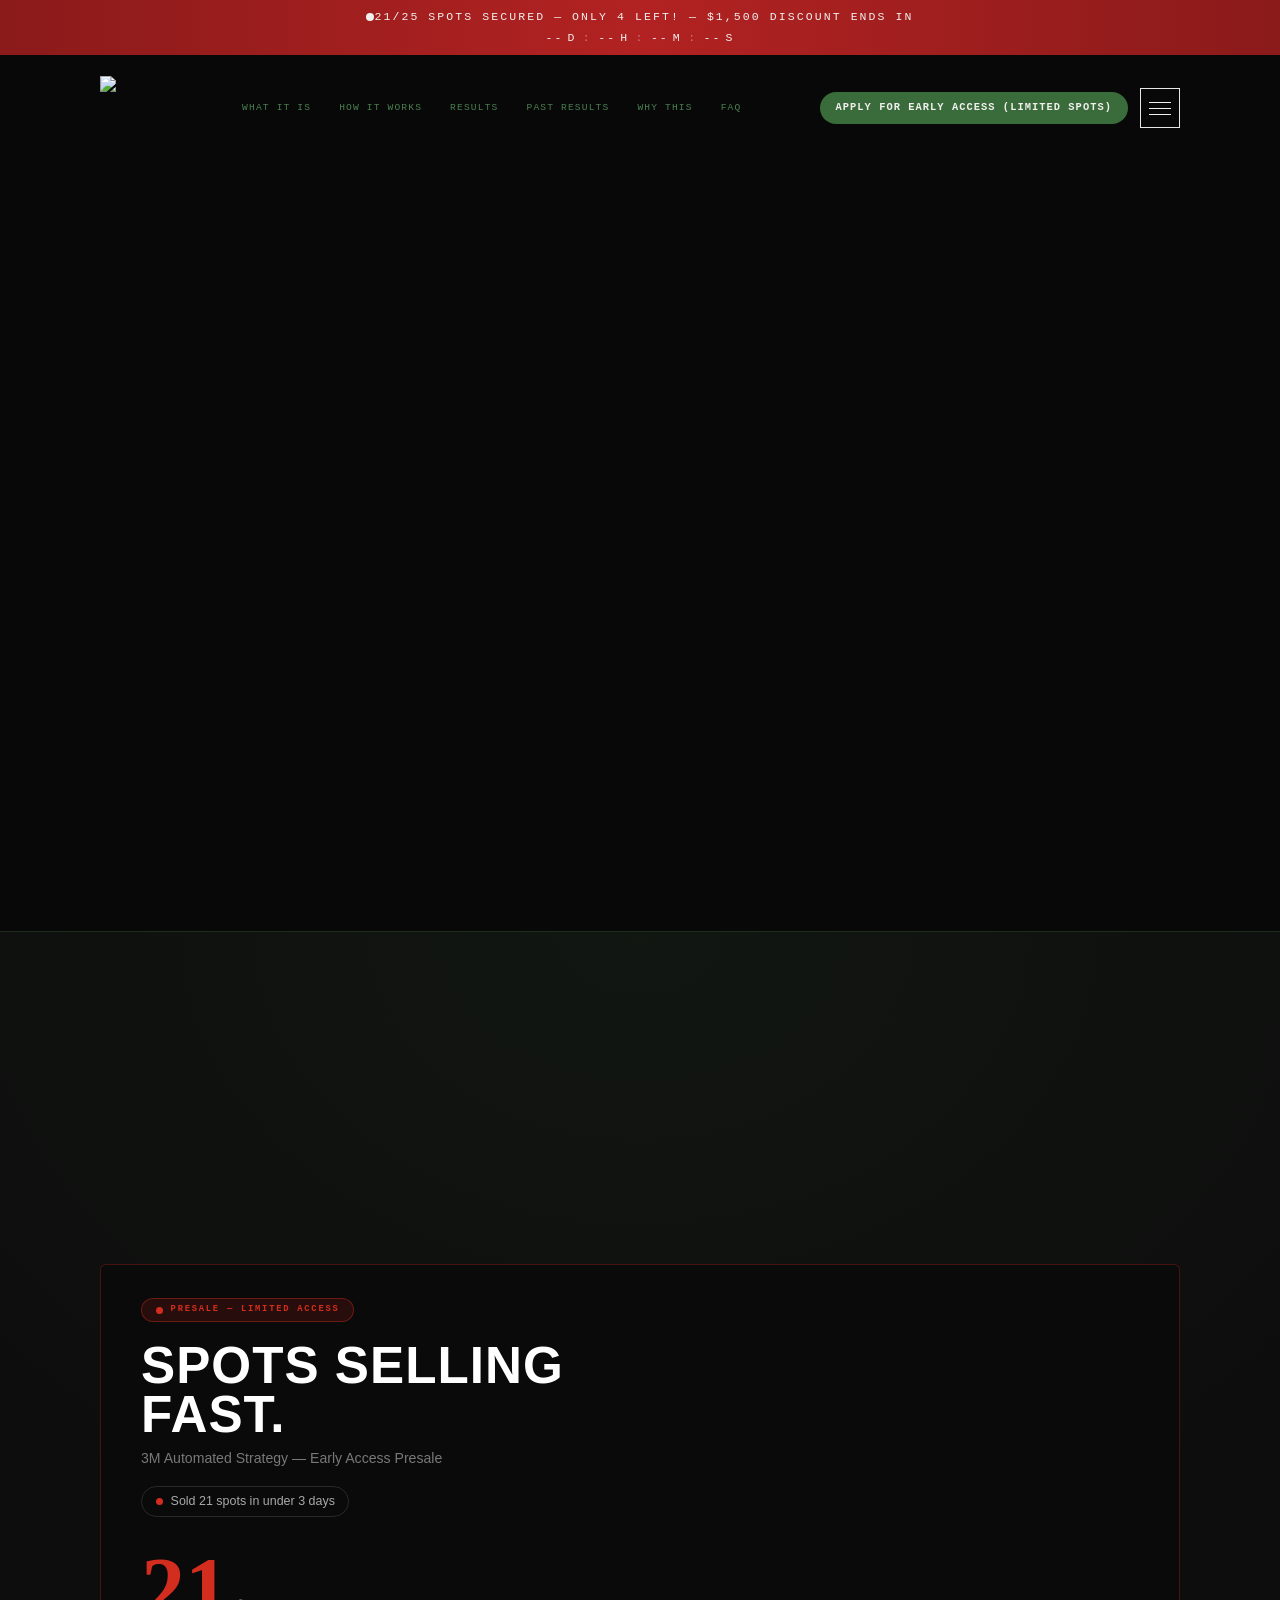
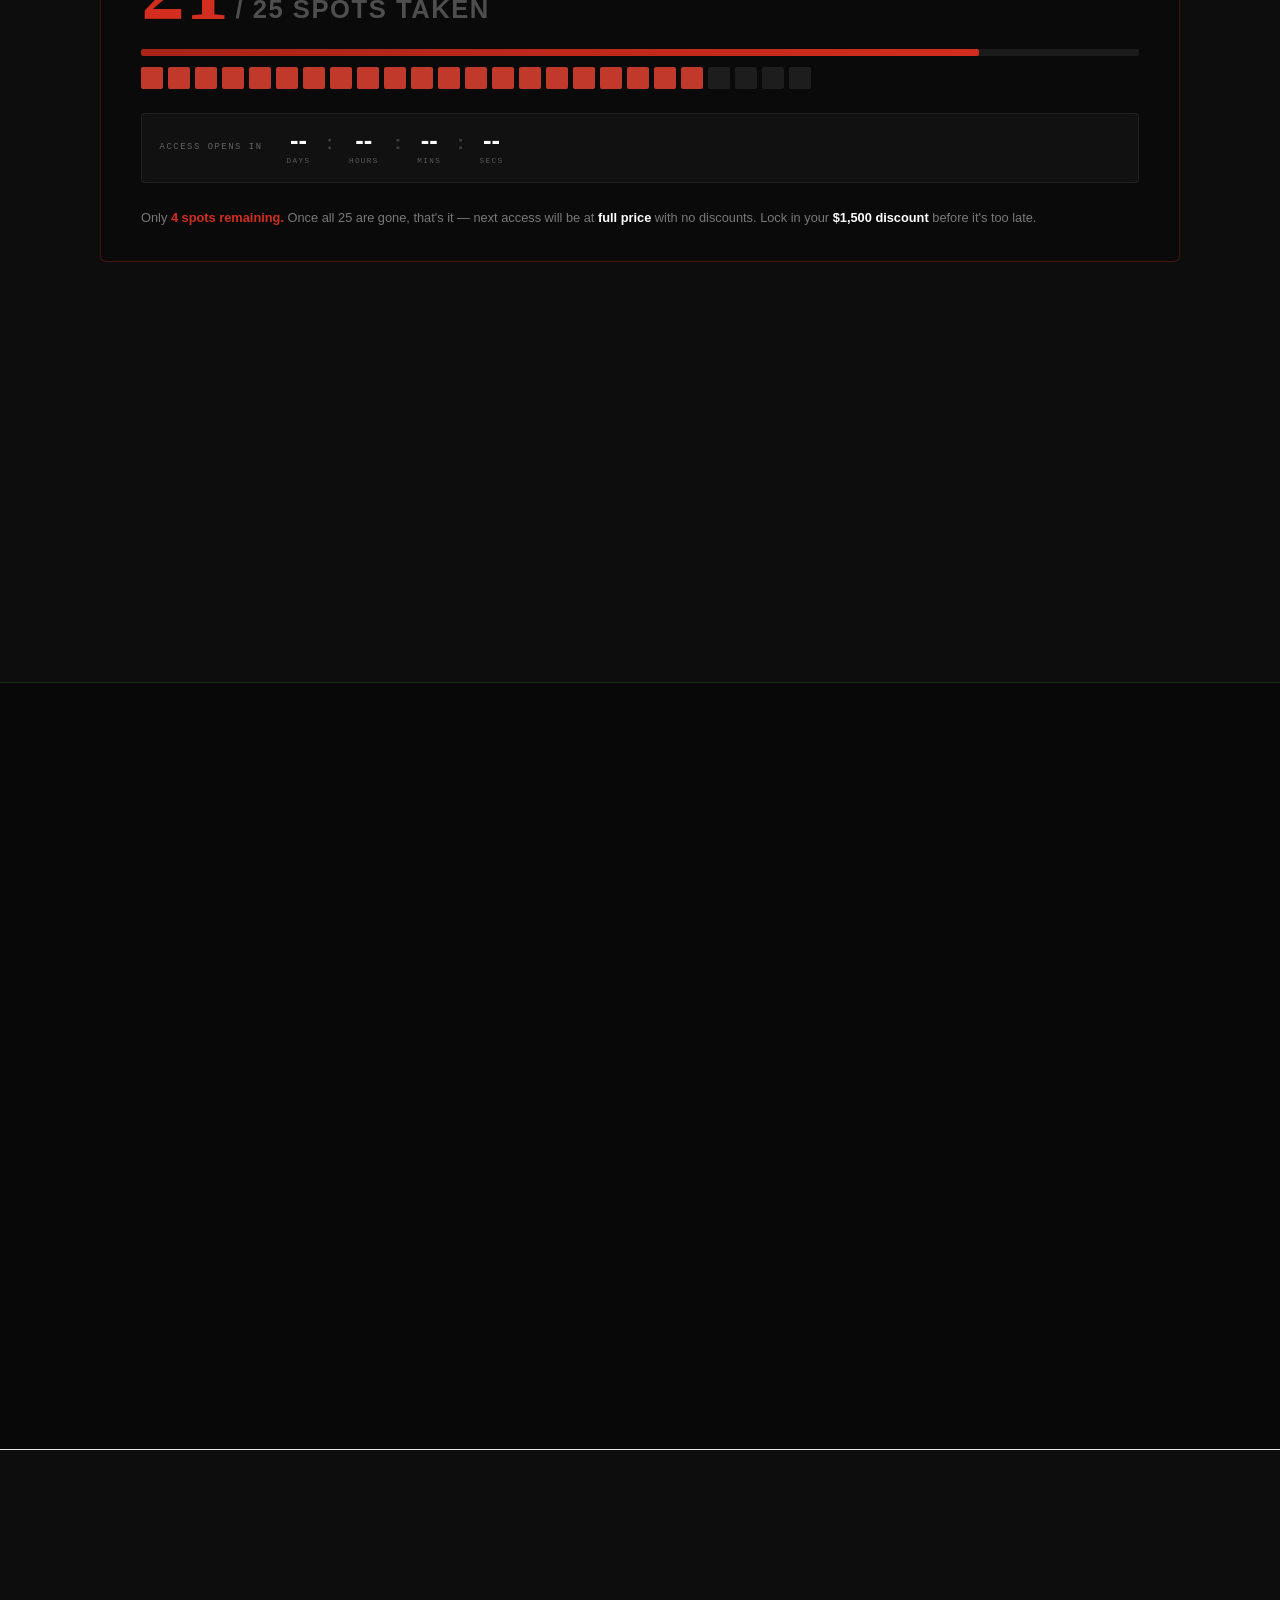
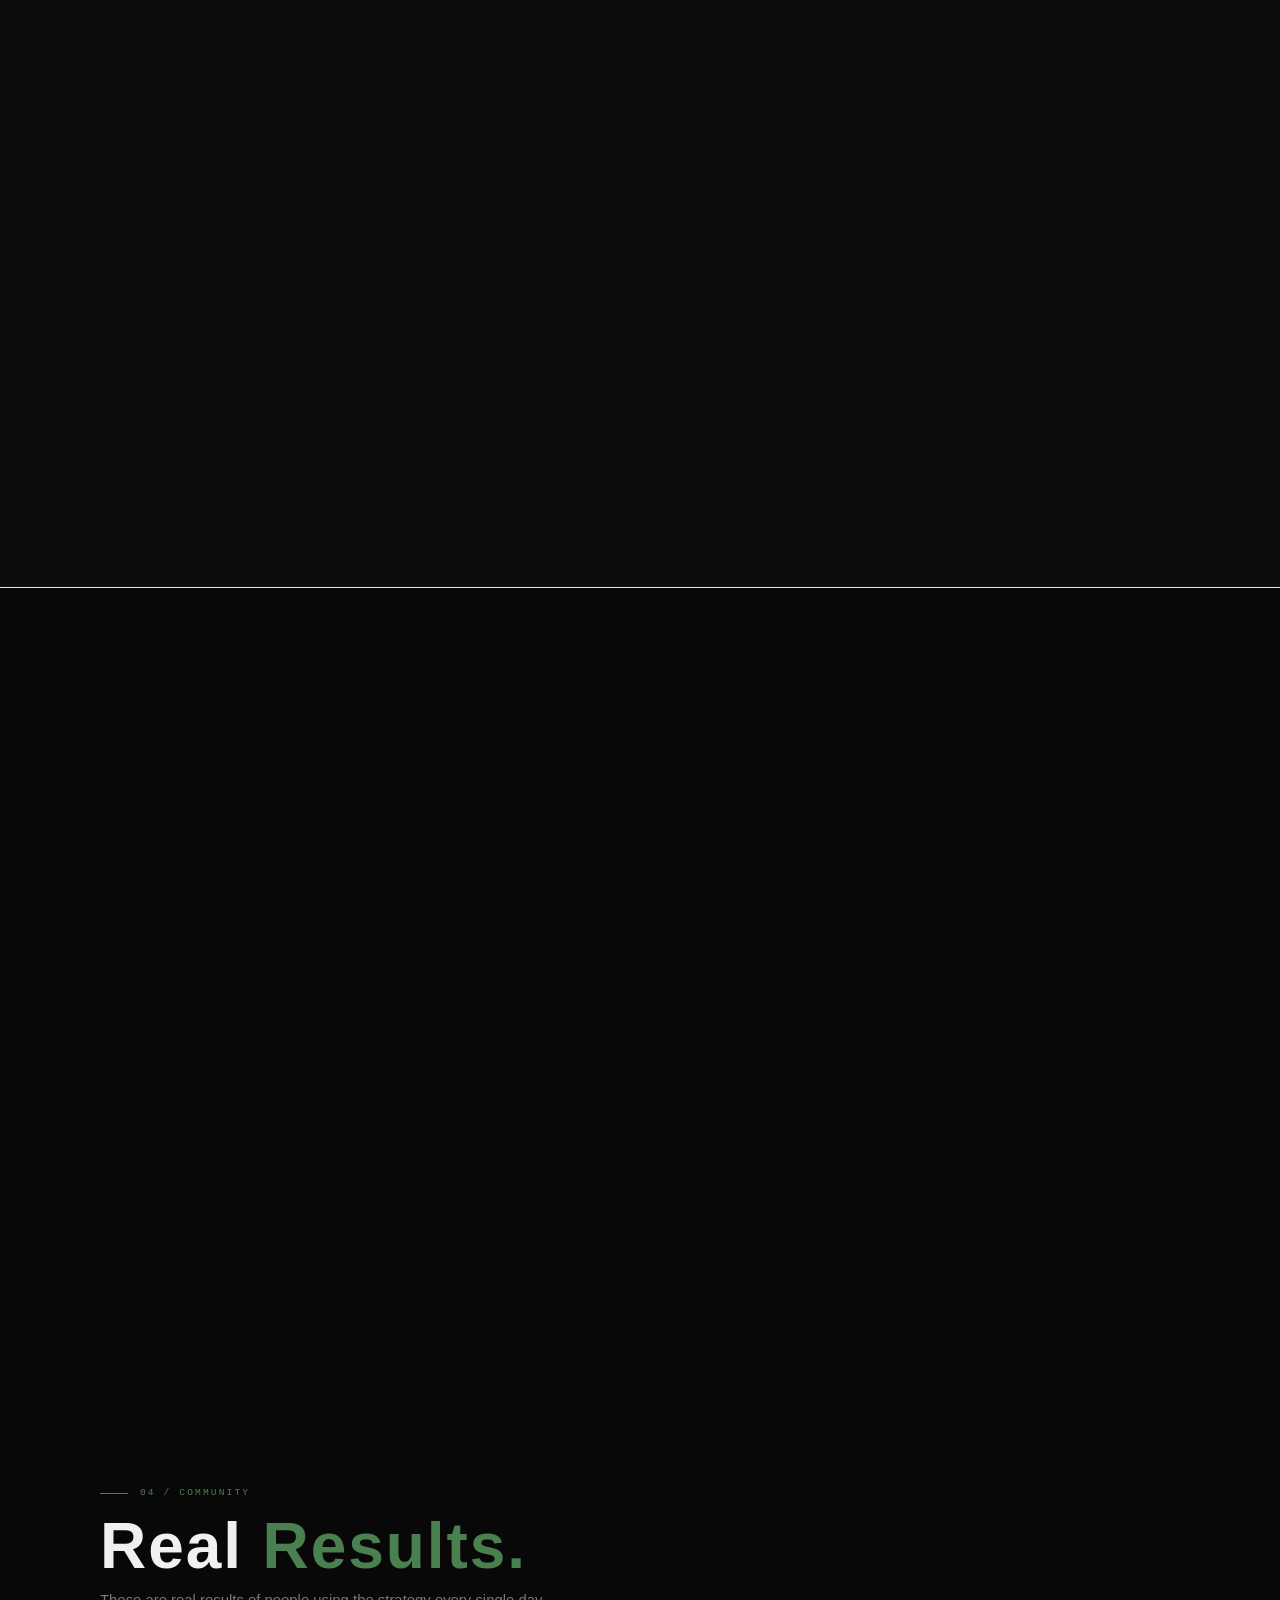
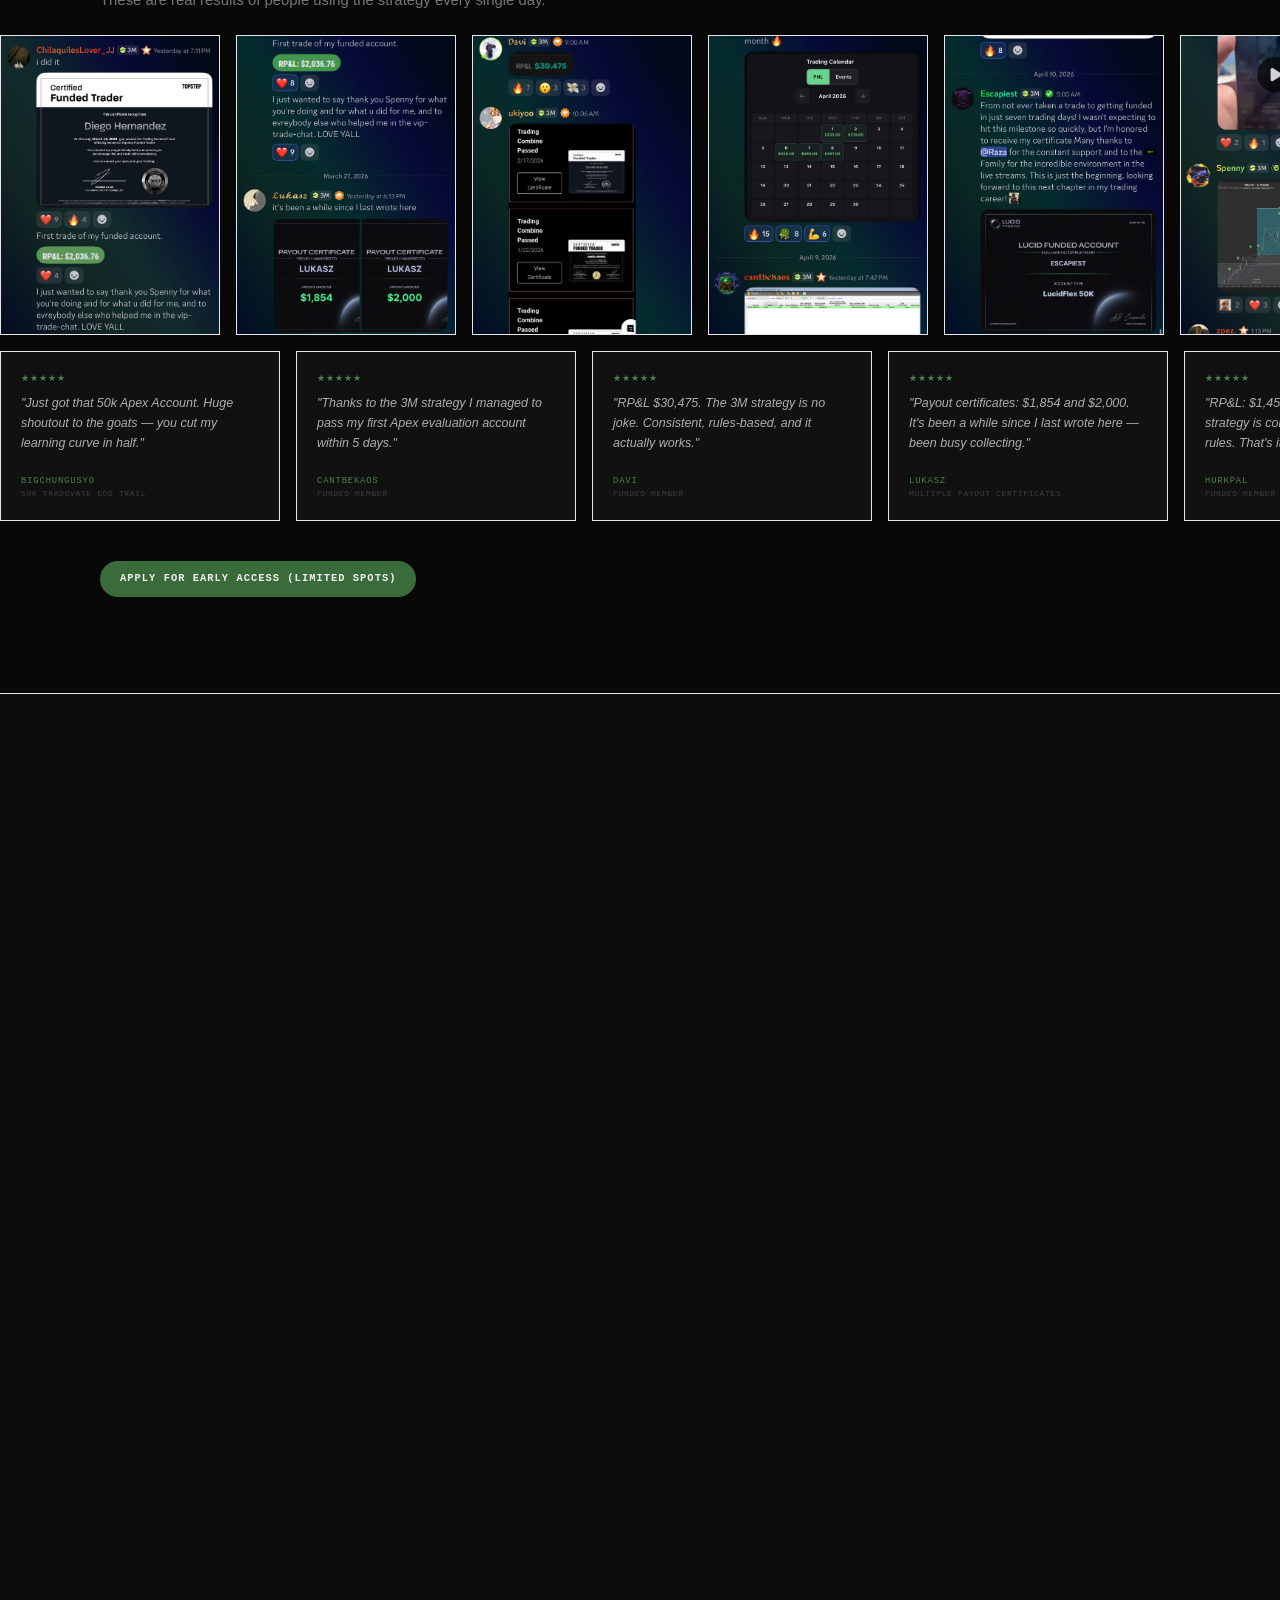
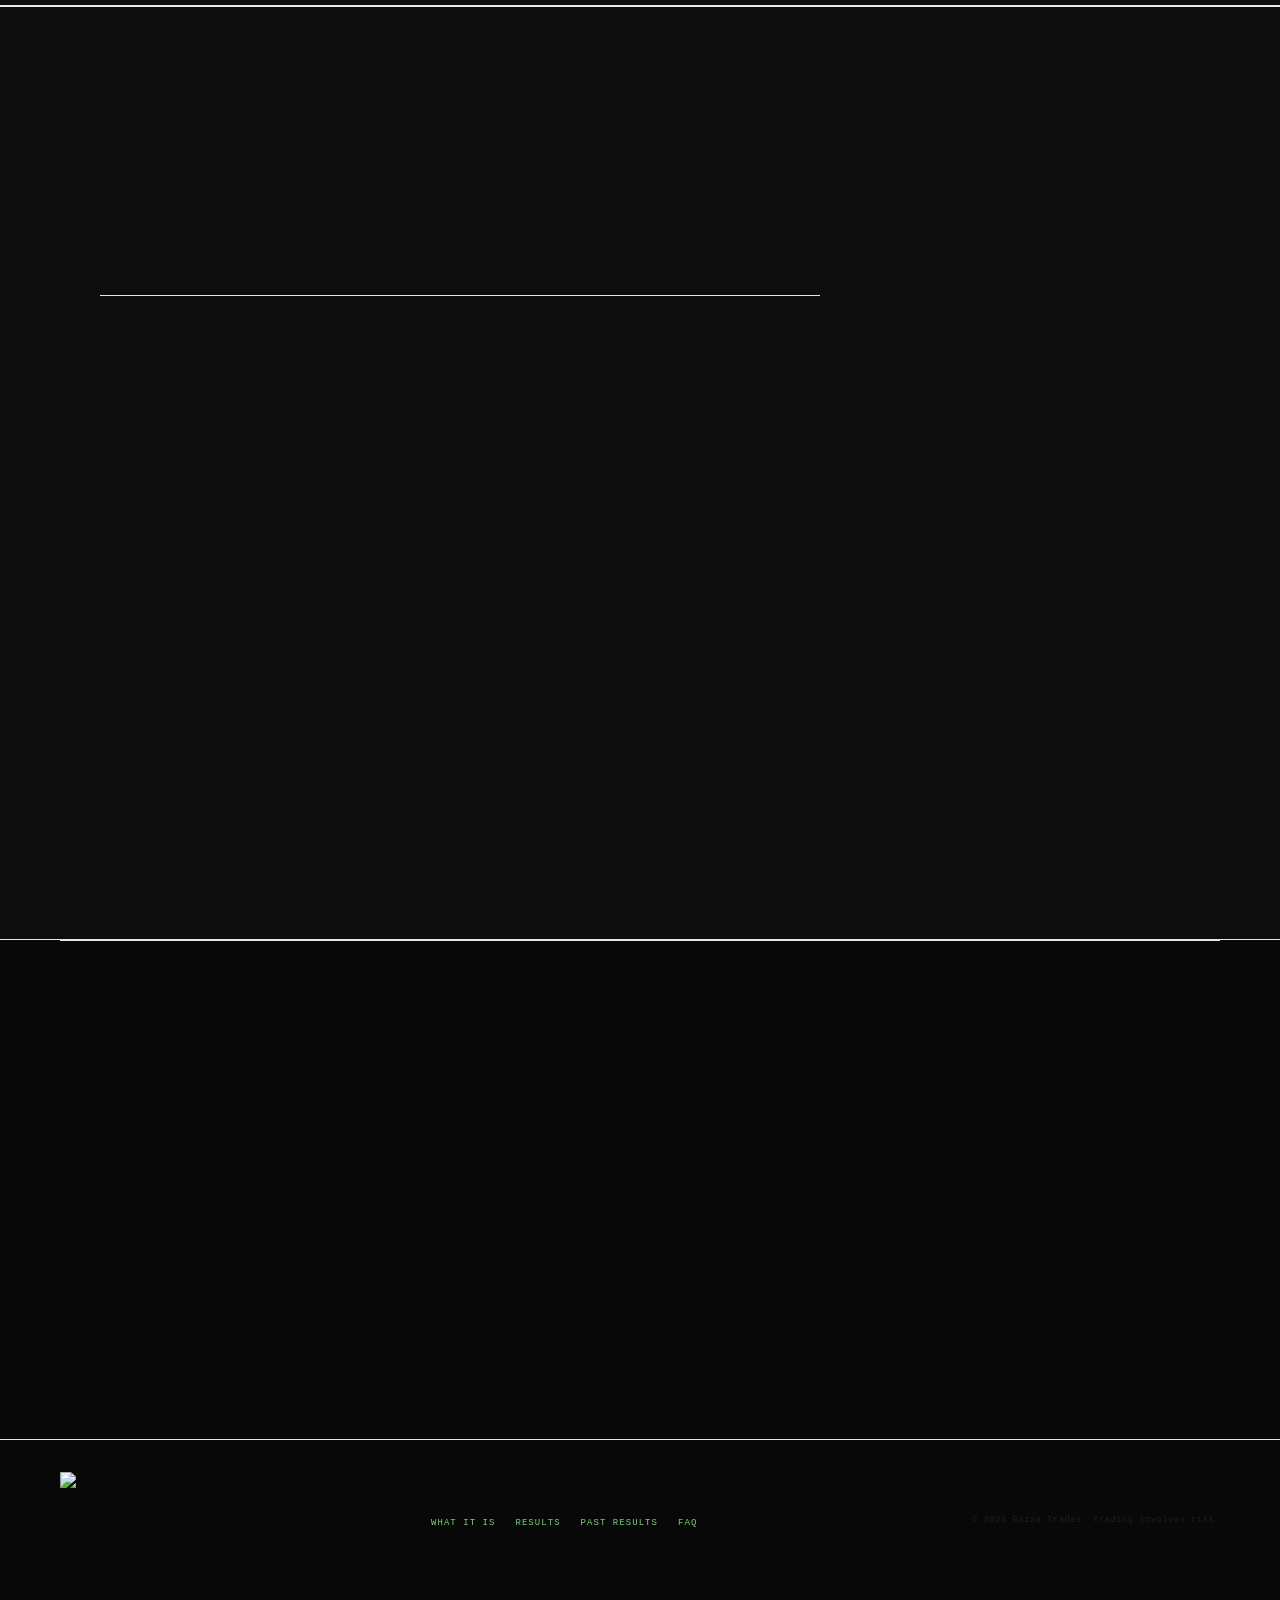
==== commit 51fa09f8: "Update spots: 21/25 secured, 4 remaining (was 18/25, 7 left) https://claude.ai/code/session_016jz4hW" ====
--- a/index.html
+++ b/index.html
@@ -1,4 +1,4 @@
-<!DOCTYPE html><html lang="en"><head><meta charSet="utf-8"/><meta name="viewport" content="width=device-width, initial-scale=1"/><link rel="stylesheet" href="/_next/static/css/e3169607dbb0ffbd.css" data-precedence="next"/><link rel="preload" as="script" fetchPriority="low" href="/_next/static/chunks/webpack-c81f7fd28659d64f.js"/><script src="/_next/static/chunks/fd9d1056-b11b2651f33aae7f.js" async=""></script><script src="/_next/static/chunks/117-3cbb5d7521a5e287.js" async=""></script><script src="/_next/static/chunks/main-app-3eef29eef10a3f42.js" async=""></script><script src="/_next/static/chunks/968-954f0702d9fba4f6.js" async=""></script><script src="/_next/static/chunks/app/page-ebc127c1270f3ea8.js" async=""></script><title>3M Strategy Automated | Razza Trades</title><meta name="description" content="The 3M Strategy — now fully automated. Runs 24/5 on your broker account. Apply for access through Razza Trades."/><meta name="keywords" content="3M strategy automated, Razza Trades, forex bot, prop firm bot, MT4 MT5, algo trading"/><meta property="og:title" content="3M Strategy Automated | Razza Trades"/><meta property="og:description" content="Stop babysitting charts. The 3M Strategy runs 24/5 fully automated. Apply now."/><meta property="og:url" content="https://razzatrades.com/"/><meta property="og:image" content="https://razzatrades.com/og.jpg"/><meta name="twitter:card" content="summary_large_image"/><meta name="twitter:title" content="3M Strategy Automated | Razza Trades"/><meta name="twitter:description" content="Stop babysitting charts. The 3M Strategy runs 24/5 fully automated. Apply now."/><meta name="twitter:image" content="https://razzatrades.com/og.jpg"/><script src="/_next/static/chunks/polyfills-42372ed130431b0a.js" noModule=""></script></head><body><main><div class="fixed top-0 left-0 right-0 z-[1000] text-center py-2 px-4" style="background:linear-gradient(90deg,#8B1A1A,#B22222,#8B1A1A)"><a href="#presale-form" class="flex flex-col items-center gap-1 font-mono2 text-[0.72rem] tracking-[0.18em] text-white uppercase no-underline"><div class="flex items-center gap-2"><span class="w-2 h-2 bg-white rounded-full inline-block animate-pulse2 flex-shrink-0"></span>18/25 Spots Secured — Only 7 Left! — $1,500 Discount Ends In</div><div class="flex items-center gap-1 text-[0.82rem]"><span id="banner-days">--</span>D<span style="opacity:0.4;margin:0 0.15rem">:</span><span id="banner-hours">--</span>H<span style="opacity:0.4;margin:0 0.15rem">:</span><span id="banner-mins">--</span>M<span style="opacity:0.4;margin:0 0.15rem">:</span><span id="banner-secs">--</span>S</div></a></div><div class="fixed inset-0 z-[800] flex flex-col transition-opacity duration-300 opacity-0 pointer-events-none" style="background:rgba(8,8,8,0.98);padding-top:calc(1.25rem + 4.5rem);padding:0 1.25rem 1.25rem"><div class="pt-24 flex-1 flex flex-col"><div class="grid grid-cols-2 border-t border-white/6 flex-1"><div class="border-b border-white/6 border-r"><a href="#what" class="flex items-center justify-between p-6 font-display text-3xl font-bold tracking-[0.04em] text-white transition-all duration-150 hover:text-[#4A8050] hover:bg-[rgba(74,128,80,0.04)] opacity-0 -translate-x-2" style="transition-delay:0s">What It Is<span class="text-sm opacity-25">↗</span></a></div><div class="border-b border-white/6 "><a href="#how" class="flex items-center justify-between p-6 font-display text-3xl font-bold tracking-[0.04em] text-white transition-all duration-150 hover:text-[#4A8050] hover:bg-[rgba(74,128,80,0.04)] opacity-0 -translate-x-2" style="transition-delay:0s">How It Works<span class="text-sm opacity-25">↗</span></a></div><div class="border-b border-white/6 border-r"><a href="#results" class="flex items-center justify-between p-6 font-display text-3xl font-bold tracking-[0.04em] text-white transition-all duration-150 hover:text-[#4A8050] hover:bg-[rgba(74,128,80,0.04)] opacity-0 -translate-x-2" style="transition-delay:0s">Results<span class="text-sm opacity-25">↗</span></a></div><div class="border-b border-white/6 "><a href="#proof" class="flex items-center justify-between p-6 font-display text-3xl font-bold tracking-[0.04em] text-white transition-all duration-150 hover:text-[#4A8050] hover:bg-[rgba(74,128,80,0.04)] opacity-0 -translate-x-2" style="transition-delay:0s">Past Results<span class="text-sm opacity-25">↗</span></a></div><div class="border-b border-white/6 border-r"><a href="#why" class="flex items-center justify-between p-6 font-display text-3xl font-bold tracking-[0.04em] text-white transition-all duration-150 hover:text-[#4A8050] hover:bg-[rgba(74,128,80,0.04)] opacity-0 -translate-x-2" style="transition-delay:0s">Why This<span class="text-sm opacity-25">↗</span></a></div><div class="border-b border-white/6 "><a href="#faq" class="flex items-center justify-between p-6 font-display text-3xl font-bold tracking-[0.04em] text-white transition-all duration-150 hover:text-[#4A8050] hover:bg-[rgba(74,128,80,0.04)] opacity-0 -translate-x-2" style="transition-delay:0s">FAQ<span class="text-sm opacity-25">↗</span></a></div></div><div class="flex items-center justify-between pt-7 flex-wrap gap-4"><span class="font-mono2 text-[0.55rem] text-white/20 tracking-[0.18em] uppercase">© 2025 Razza Trades</span><a href="https://form.typeform.com/to/F24ffiGD" target="_blank" rel="noopener noreferrer" class="btn-shimmer inline-flex items-center justify-center bg-[#3A6B3A] text-white font-mono2 font-bold text-[0.65rem] tracking-[0.1em] uppercase px-4 py-2 rounded-full transition-all hover:bg-[#4A8050] hover:shadow-[0_0_18px_rgba(58,107,58,0.55)]">Apply For Early Access (Limited Spots)</a></div></div></div><nav class="fixed top-[60px] left-0 right-0 z-[900] transition-all duration-300 border-b border-transparent"><div class="max-w-[1160px] mx-auto px-5 md:px-10 py-4 flex items-center justify-between gap-6"><a href="#" aria-label="Razza Trades home" class="flex items-center"><img alt="3M Trading" loading="lazy" width="64" height="64" decoding="async" data-nimg="1" class="h-16 w-auto" style="color:transparent" src="https://lh3.googleusercontent.com/d/1UE0R7NFGpM31sA3uaVOyzPbLlgz8OGtb"/></a><ul class="hidden md:flex gap-1 items-center list-none mx-auto"><li><a href="#what" class="inline-flex items-center font-mono2 text-[0.6rem] tracking-[0.12em] text-[#4A8050] uppercase transition-colors duration-200 whitespace-nowrap px-3 py-2 hover:text-[#6ab870]">What It Is</a></li><li><a href="#how" class="inline-flex items-center font-mono2 text-[0.6rem] tracking-[0.12em] text-[#4A8050] uppercase transition-colors duration-200 whitespace-nowrap px-3 py-2 hover:text-[#6ab870]">How It Works</a></li><li><a href="#results" class="inline-flex items-center font-mono2 text-[0.6rem] tracking-[0.12em] text-[#4A8050] uppercase transition-colors duration-200 whitespace-nowrap px-3 py-2 hover:text-[#6ab870]">Results</a></li><li><a href="#proof" class="inline-flex items-center font-mono2 text-[0.6rem] tracking-[0.12em] text-[#4A8050] uppercase transition-colors duration-200 whitespace-nowrap px-3 py-2 hover:text-[#6ab870]">Past Results</a></li><li><a href="#why" class="inline-flex items-center font-mono2 text-[0.6rem] tracking-[0.12em] text-[#4A8050] uppercase transition-colors duration-200 whitespace-nowrap px-3 py-2 hover:text-[#6ab870]">Why This</a></li><li><a href="#faq" class="inline-flex items-center font-mono2 text-[0.6rem] tracking-[0.12em] text-[#4A8050] uppercase transition-colors duration-200 whitespace-nowrap px-3 py-2 hover:text-[#6ab870]">FAQ</a></li></ul><div class="flex items-center gap-3 flex-shrink-0"><a href="https://form.typeform.com/to/F24ffiGD" target="_blank" rel="noopener noreferrer" class="hidden sm:inline-flex btn-shimmer items-center justify-center bg-[#3A6B3A] text-white font-mono2 font-bold text-[0.65rem] tracking-[0.1em] uppercase px-4 py-2 rounded-full transition-all duration-250 hover:bg-[#4A8050] hover:shadow-[0_0_18px_rgba(58,107,58,0.55),0_0_40px_rgba(58,107,58,0.2)] whitespace-nowrap">Apply For Early Access (Limited Spots)</a><button aria-label="Toggle menu" aria-expanded="false" class="flex flex-col justify-center gap-[5px] w-10 h-10 bg-none border border-white/6 p-2 cursor-pointer transition-colors duration-200 hover:border-[rgba(74,128,80,0.5)] "><span class="block w-full h-px bg-white transition-all duration-300 "></span><span class="block w-full h-px bg-white transition-all duration-300 "></span><span class="block w-full h-px bg-white transition-all duration-300 "></span></button></div></div></nav><section id="hero" class="relative min-h-svh flex items-center overflow-hidden pt-32 scanline"><div class="absolute inset-0 z-0 pointer-events-none"><canvas class="absolute inset-0 w-full h-full" style="opacity:0.85"></canvas><div class="absolute inset-0" style="background:radial-gradient(ellipse 80% 60% at 40% 50%, rgba(8,8,8,0.45) 0%, transparent 70%)"></div><div class="absolute bottom-0 left-0 right-0 h-px bg-gradient-to-r from-transparent via-[rgba(74,128,80,0.3)] to-transparent"></div></div><div class="relative z-10 max-w-[1160px] mx-auto px-5 md:px-10 py-16 md:py-24 w-full"><div class="flex items-center gap-3 mb-7" style="opacity:0;transform:translateY(28px)"><span class="w-7 h-px bg-[#4A8050] block"></span><span class="font-mono2 text-[0.6rem] tracking-[0.2em] text-[#4A8050] uppercase">Razza Trades — 3M Strategy Automated</span></div><h1 class="font-display font-bold leading-[0.88] tracking-[0.02em] mb-6" style="font-size:clamp(3.5rem, 11vw, 9rem);opacity:0;transform:translateY(28px)">3M Strategy<br/><span class="text-[#4A8050] animate-text-glow">Automated.</span></h1><p class="text-muted max-w-[500px] leading-[1.75] mb-9" style="font-size:clamp(0.95rem, 2vw, 1.1rem);opacity:0;transform:translateY(28px)">The exact strategy the 3M community runs daily — now executing 24/7 on your broker account without you touching a chart.</p><div class="flex flex-wrap gap-3 mb-12" style="opacity:0;transform:translateY(28px)"><a href="#presale-form" class="btn-shimmer inline-flex items-center justify-center bg-[#3A6B3A] text-white font-mono2 font-bold text-[0.65rem] tracking-[0.1em] uppercase px-5 py-2.5 rounded-full transition-all hover:bg-[#4A8050] hover:shadow-[0_0_18px_rgba(58,107,58,0.55),0_0_40px_rgba(58,107,58,0.2)] whitespace-nowrap">Apply For Early Access (Limited Spots)</a></div><div class="grid grid-cols-2 md:grid-cols-4 gap-0 border-t border-white/6 pt-8" style="opacity:0"><div class="pr-8 mr-8 border-r border-white/6 last:border-r-0 last:pr-0 last:mr-0  " style="opacity:0;transform:translateY(16px)"><div class="font-display text-[#4A8050] font-bold animate-text-glow" style="font-size:clamp(1.6rem, 3.2vw, 2.2rem);line-height:1">+847%</div><div class="font-mono2 text-[0.53rem] text-white/20 tracking-[0.1em] uppercase mt-1">Return Since Inception</div></div><div class="pr-8 mr-8 border-r border-white/6 last:border-r-0 last:pr-0 last:mr-0 max-md:border-r-0 max-md:pr-0 max-md:mr-0 " style="opacity:0;transform:translateY(16px)"><div class="font-display text-[#4A8050] font-bold animate-text-glow" style="font-size:clamp(1.6rem, 3.2vw, 2.2rem);line-height:1">50%</div><div class="font-mono2 text-[0.53rem] text-white/20 tracking-[0.1em] uppercase mt-1">Win Rate</div></div><div class="pr-8 mr-8 border-r border-white/6 last:border-r-0 last:pr-0 last:mr-0  max-md:border-r border-white/6" style="opacity:0;transform:translateY(16px)"><div class="font-display text-[#4A8050] font-bold animate-text-glow" style="font-size:clamp(1.6rem, 3.2vw, 2.2rem);line-height:1">2.4R</div><div class="font-mono2 text-[0.53rem] text-white/20 tracking-[0.1em] uppercase mt-1">Avg Risk / Reward</div></div><div class="pr-8 mr-8 border-r border-white/6 last:border-r-0 last:pr-0 last:mr-0  " style="opacity:0;transform:translateY(16px)"><div class="font-display text-[#4A8050] font-bold animate-text-glow" style="font-size:clamp(1.6rem, 3.2vw, 2.2rem);line-height:1">18mo</div><div class="font-mono2 text-[0.53rem] text-white/20 tracking-[0.1em] uppercase mt-1">Live Track Record</div></div></div></div><div class="absolute bottom-0 left-0 right-0 h-32 pointer-events-none z-10" style="background:linear-gradient(to bottom, transparent, #080808)"></div></section><div id="presale" class="relative overflow-hidden" style="background:#0d0d0d;border-top:1px solid rgba(58,107,58,0.35);border-bottom:1px solid rgba(58,107,58,0.35)"><div class="absolute inset-0 pointer-events-none z-0" style="background:radial-gradient(ellipse 70% 50% at 50% 0%, rgba(58,107,58,0.1), transparent)"></div><section class="relative z-10 max-w-[1160px] mx-auto px-5 md:px-10 py-24"><div class="flex items-center gap-3 mb-4" style="opacity:0;transform:translateY(28px) scale(0.98)"><span class="w-7 h-px bg-[#4A8050] block"></span><span class="font-mono2 text-[0.6rem] tracking-[0.22em] text-[#4A8050] uppercase">08 / Pre-Sale</span></div><h2 class="font-display font-bold leading-[0.95] tracking-[0.03em] mb-4" style="font-size:clamp(2.4rem, 5vw, 4.2rem);opacity:0;transform:translateY(28px) scale(0.98)">Launching<br/><span class="text-[#4A8050]">June 1st.</span></h2><p class="text-muted max-w-[540px] leading-[1.85] mb-10 text-[0.93rem]" style="opacity:0;transform:translateY(28px) scale(0.98)">Only 25 spots available. Once they&#x27;re gone, they&#x27;re gone.</p><div id="urgency-placeholder"></div><div id="presale-form" class="gradient-top glass-card p-9" style="background:#111;opacity:0;transform:translateY(28px) scale(0.98)"><h3 class="font-display font-bold tracking-[0.04em] mb-2" style="font-size:clamp(1.5rem, 3vw, 2rem)">Join the Early Access Team</h3><p class="text-muted text-[0.87rem] leading-[1.75] max-w-[560px] mb-6">Spots aren&#x27;t only limited but we&#x27;re not accepting everyone. This is for those who actually deserve it. Take 45 seconds to fill out the application below and we&#x27;ll reach out to you in under 2 hours letting you know if you&#x27;re accepted or not.</p><a href="https://form.typeform.com/to/F24ffiGD" target="_blank" rel="noopener noreferrer" class="btn-shimmer inline-flex items-center justify-center bg-[#3A6B3A] text-white font-mono2 font-bold text-[0.65rem] tracking-[0.1em] uppercase px-5 py-2.5 rounded-full transition-all hover:bg-[#4A8050] hover:shadow-[0_0_18px_rgba(58,107,58,0.55)]">Apply For Early Access</a><p class="font-mono2 text-[0.54rem] text-[#4A8050] tracking-[0.1em] uppercase mt-4">Payment plan available. Access granted June 1st. First 25 get the $2,000 presale discount.</p></div></section></div><section id="what" class="max-w-[1160px] mx-auto px-5 md:px-10 py-24 md:py-28"><div class="grid md:grid-cols-2 gap-12 md:gap-20 items-start"><div style="opacity:0;transform:translateY(28px) scale(0.98)"><div class="flex items-center gap-3 mb-4"><span class="w-7 h-px bg-[#4A8050] block"></span><span class="font-mono2 text-[0.6rem] tracking-[0.22em] text-[#4A8050] uppercase">01 / The System</span></div><h2 class="font-display font-bold leading-[0.95] tracking-[0.03em] mb-5" style="font-size:clamp(2.4rem, 5vw, 4.2rem)">Built on the<br/><span class="text-[#4A8050]">3M Method.</span></h2><p class="text-muted text-[0.93rem] leading-[1.85] mb-4">The 3M Strategy is what the community has been running to pass evaluations, stack funded accounts, and pull consistent P&amp;L. We took the entire ruleset — every entry signal, every risk rule, every exit condition — and automated it.</p><p class="text-muted text-[0.93rem] leading-[1.85] mb-8">No emotion. No hesitation. No missed setups at 3am. Your bot runs the same edge the 3M community swears by.</p><a href="https://form.typeform.com/to/F24ffiGD" target="_blank" rel="noopener noreferrer" class="btn-shimmer inline-flex items-center justify-center bg-[#3A6B3A] text-white font-mono2 font-bold text-[0.65rem] tracking-[0.1em] uppercase px-5 py-2.5 rounded-full transition-all hover:bg-[#4A8050] hover:shadow-[0_0_18px_rgba(58,107,58,0.55)]">Apply For Early Access (Limited Spots)</a></div><ul class="list-none mt-0"><li class="flex gap-5 py-5 border-b border-white/6 last:border-b-0" style="opacity:0;transform:translateY(20px) scale(0.97)"><span class="font-mono2 text-[0.56rem] text-[#4A8050] tracking-[0.1em] flex-shrink-0 pt-0.5">01</span><div><div class="text-[0.87rem] font-medium mb-1">Runs 24/5 Across Your Markets</div><div class="text-[0.8rem] text-muted leading-[1.65]">Executes around the clock — no screen time required. It works when you sleep.</div></div></li><li class="flex gap-5 py-5 border-b border-white/6 last:border-b-0" style="opacity:0;transform:translateY(20px) scale(0.97)"><span class="font-mono2 text-[0.56rem] text-[#4A8050] tracking-[0.1em] flex-shrink-0 pt-0.5">02</span><div><div class="text-[0.87rem] font-medium mb-1">Zero Lag Execution</div><div class="text-[0.8rem] text-muted leading-[1.65]">Entries and exits fire the moment 3M conditions are met. No delay, no second-guessing.</div></div></li><li class="flex gap-5 py-5 border-b border-white/6 last:border-b-0" style="opacity:0;transform:translateY(20px) scale(0.97)"><span class="font-mono2 text-[0.56rem] text-[#4A8050] tracking-[0.1em] flex-shrink-0 pt-0.5">03</span><div><div class="text-[0.87rem] font-medium mb-1">Prop Firm Compatible</div><div class="text-[0.8rem] text-muted leading-[1.65]">Built to pass Apex, Topstep, Lucid, FTMO and similar evaluation accounts.</div></div></li><li class="flex gap-5 py-5 border-b border-white/6 last:border-b-0" style="opacity:0;transform:translateY(20px) scale(0.97)"><span class="font-mono2 text-[0.56rem] text-[#4A8050] tracking-[0.1em] flex-shrink-0 pt-0.5">04</span><div><div class="text-[0.87rem] font-medium mb-1">Built-In Risk Management</div><div class="text-[0.8rem] text-muted leading-[1.65]">Lot sizing, SL/TP, and daily drawdown limits handled automatically.</div></div></li><li class="flex gap-5 py-5 border-b border-white/6 last:border-b-0" style="opacity:0;transform:translateY(20px) scale(0.97)"><span class="font-mono2 text-[0.56rem] text-[#4A8050] tracking-[0.1em] flex-shrink-0 pt-0.5">05</span><div><div class="text-[0.87rem] font-medium mb-1">Direct Broker Connection</div><div class="text-[0.8rem] text-muted leading-[1.65]">Connects to your MT4/MT5 account. Your funds never leave your hands.</div></div></li><li class="flex gap-5 py-5 border-b border-white/6 last:border-b-0" style="opacity:0;transform:translateY(20px) scale(0.97)"><span class="font-mono2 text-[0.56rem] text-[#4A8050] tracking-[0.1em] flex-shrink-0 pt-0.5">06</span><div><div class="text-[0.87rem] font-medium mb-1">Strategy-Locked Logic</div><div class="text-[0.8rem] text-muted leading-[1.65]">Hardcoded to the 3M rules. It never deviates. Consistent edge, every session.</div></div></li></ul></div></section><div class="border-t border-b border-white/6" style="background:#0d0d0d"><section id="how" class="max-w-[1160px] mx-auto px-5 md:px-10 py-24"><div class="flex items-center gap-3 mb-4" style="opacity:0;transform:translateY(28px) scale(0.98)"><span class="w-7 h-px bg-[#4A8050] block"></span><span class="font-mono2 text-[0.6rem] tracking-[0.22em] text-[#4A8050] uppercase">02 / Process</span></div><h2 class="font-display font-bold leading-[0.95] tracking-[0.03em] mb-12" style="font-size:clamp(2.4rem, 5vw, 4.2rem);opacity:0;transform:translateY(28px) scale(0.98)">Three Steps.<br/><span class="text-[#4A8050]">Then Hands Off.</span></h2><div class="grid grid-cols-1 md:grid-cols-3 gap-5"><div class="gradient-top glass-card p-8 relative transition-all duration-300 hover:border-[rgba(74,128,80,0.5)] hover:shadow-[0_0_20px_rgba(58,107,58,0.15)] group" style="background:#111;opacity:0;transform:translateY(20px) scale(0.97)"><div class="font-display text-[4.5rem] text-[rgba(58,107,58,0.1)] leading-none mb-3 font-bold">01</div><div class="font-display text-[1.5rem] tracking-[0.03em] mb-3 font-bold group-hover:text-[#4A8050] transition-colors duration-300">Apply &amp; Get Approved</div><p class="text-[0.85rem] text-muted leading-[1.75]">Fill out the 2-minute application. We check your broker setup is compatible. Most applicants hear back within 24 hours.</p></div><div class="gradient-top glass-card p-8 relative transition-all duration-300 hover:border-[rgba(74,128,80,0.5)] hover:shadow-[0_0_20px_rgba(58,107,58,0.15)] group" style="background:#111;opacity:0;transform:translateY(20px) scale(0.97)"><div class="font-display text-[4.5rem] text-[rgba(58,107,58,0.1)] leading-none mb-3 font-bold">02</div><div class="font-display text-[1.5rem] tracking-[0.03em] mb-3 font-bold group-hover:text-[#4A8050] transition-colors duration-300">Get Access &amp; Connect</div><p class="text-[0.85rem] text-muted leading-[1.75]">Access granted on June 1st. We walk you through connecting the bot to your broker account — done in under 30 minutes.</p></div><div class="gradient-top glass-card p-8 relative transition-all duration-300 hover:border-[rgba(74,128,80,0.5)] hover:shadow-[0_0_20px_rgba(58,107,58,0.15)] group" style="background:#111;opacity:0;transform:translateY(20px) scale(0.97)"><div class="font-display text-[4.5rem] text-[rgba(58,107,58,0.1)] leading-none mb-3 font-bold">03</div><div class="font-display text-[1.5rem] tracking-[0.03em] mb-3 font-bold group-hover:text-[#4A8050] transition-colors duration-300">Let It Run</div><p class="text-[0.85rem] text-muted leading-[1.75]">The system takes over. Entries, exits, risk — fully automated. Check in when you want, not because you have to.</p></div></div><div class="mt-10" style="opacity:0;transform:translateY(28px) scale(0.98)"><a href="https://form.typeform.com/to/F24ffiGD" target="_blank" rel="noopener noreferrer" class="btn-shimmer inline-flex items-center justify-center bg-[#3A6B3A] text-white font-mono2 font-bold text-[0.65rem] tracking-[0.1em] uppercase px-5 py-2.5 rounded-full transition-all hover:bg-[#4A8050] hover:shadow-[0_0_18px_rgba(58,107,58,0.55)]">Apply For Early Access (Limited Spots)</a></div></section></div><section id="results" class="max-w-[1160px] mx-auto px-5 md:px-10 py-24"><div class="flex items-center gap-3 mb-4" style="opacity:0;transform:translateY(28px) scale(0.98)"><span class="w-7 h-px bg-[#4A8050] block"></span><span class="font-mono2 text-[0.6rem] tracking-[0.22em] text-[#4A8050] uppercase">03 / Performance</span></div><h2 class="font-display font-bold leading-[0.95] tracking-[0.03em] mb-3" style="font-size:clamp(2.4rem, 5vw, 4.2rem);opacity:0;transform:translateY(28px) scale(0.98)">The Numbers<br/><span class="text-[#4A8050]">Don&#x27;t Lie.</span></h2><p class="text-muted text-[0.93rem] max-w-[460px] mb-10 leading-[1.8]" style="opacity:0;transform:translateY(28px) scale(0.98)">Live tracked. Verified. No demo account nonsense.</p><div class="grid grid-cols-2 md:grid-cols-3 gap-4 mb-10"><div class="gradient-top glass-card p-7 relative overflow-hidden transition-all duration-300 hover:border-[rgba(74,128,80,0.6)] hover:shadow-[0_0_24px_rgba(58,107,58,0.2),inset_0_0_24px_rgba(58,107,58,0.04)] group" style="background:#111;opacity:0;transform:translateY(20px) scale(0.97)"><div class="font-display font-bold text-[#4A8050] animate-text-glow mb-1 group-hover:text-[#5a9060] transition-colors" style="font-size:clamp(1.9rem, 3.5vw, 2.8rem);line-height:1">+847%</div><div class="text-[0.85rem] text-white mt-1">Return Since Inception</div><div class="font-mono2 text-[0.53rem] text-dim tracking-[0.1em] uppercase mt-1">Live account</div></div><div class="gradient-top glass-card p-7 relative overflow-hidden transition-all duration-300 hover:border-[rgba(74,128,80,0.6)] hover:shadow-[0_0_24px_rgba(58,107,58,0.2),inset_0_0_24px_rgba(58,107,58,0.04)] group" style="background:#111;opacity:0;transform:translateY(20px) scale(0.97)"><div class="font-display font-bold text-[#4A8050] animate-text-glow mb-1 group-hover:text-[#5a9060] transition-colors" style="font-size:clamp(1.9rem, 3.5vw, 2.8rem);line-height:1">50%</div><div class="text-[0.85rem] text-white mt-1">Win Rate</div><div class="font-mono2 text-[0.53rem] text-dim tracking-[0.1em] uppercase mt-1">12-month rolling</div></div><div class="gradient-top glass-card p-7 relative overflow-hidden transition-all duration-300 hover:border-[rgba(74,128,80,0.6)] hover:shadow-[0_0_24px_rgba(58,107,58,0.2),inset_0_0_24px_rgba(58,107,58,0.04)] group" style="background:#111;opacity:0;transform:translateY(20px) scale(0.97)"><div class="font-display font-bold text-[#4A8050] animate-text-glow mb-1 group-hover:text-[#5a9060] transition-colors" style="font-size:clamp(1.9rem, 3.5vw, 2.8rem);line-height:1">2.4R</div><div class="text-[0.85rem] text-white mt-1">Avg Risk / Reward</div><div class="font-mono2 text-[0.53rem] text-dim tracking-[0.1em] uppercase mt-1">Per trade</div></div><div class="gradient-top glass-card p-7 relative overflow-hidden transition-all duration-300 hover:border-[rgba(74,128,80,0.6)] hover:shadow-[0_0_24px_rgba(58,107,58,0.2),inset_0_0_24px_rgba(58,107,58,0.04)] group" style="background:#111;opacity:0;transform:translateY(20px) scale(0.97)"><div class="font-display font-bold text-[#4A8050] animate-text-glow mb-1 group-hover:text-[#5a9060] transition-colors" style="font-size:clamp(1.9rem, 3.5vw, 2.8rem);line-height:1">500+</div><div class="text-[0.85rem] text-white mt-1">Trades Executed</div><div class="font-mono2 text-[0.53rem] text-dim tracking-[0.1em] uppercase mt-1">Zero manual intervention</div></div><div class="gradient-top glass-card p-7 relative overflow-hidden transition-all duration-300 hover:border-[rgba(74,128,80,0.6)] hover:shadow-[0_0_24px_rgba(58,107,58,0.2),inset_0_0_24px_rgba(58,107,58,0.04)] group" style="background:#111;opacity:0;transform:translateY(20px) scale(0.97)"><div class="font-display font-bold text-[#4A8050] animate-text-glow mb-1 group-hover:text-[#5a9060] transition-colors" style="font-size:clamp(1.9rem, 3.5vw, 2.8rem);line-height:1">18mo</div><div class="text-[0.85rem] text-white mt-1">Live Track Record</div><div class="font-mono2 text-[0.53rem] text-dim tracking-[0.1em] uppercase mt-1">Not backtested</div></div><div class="gradient-top glass-card p-7 relative overflow-hidden transition-all duration-300 hover:border-[rgba(74,128,80,0.6)] hover:shadow-[0_0_24px_rgba(58,107,58,0.2),inset_0_0_24px_rgba(58,107,58,0.04)] group" style="background:#111;opacity:0;transform:translateY(20px) scale(0.97)"><div class="font-display font-bold text-[#4A8050] animate-text-glow mb-1 group-hover:text-[#5a9060] transition-colors" style="font-size:clamp(1.9rem, 3.5vw, 2.8rem);line-height:1">$0</div><div class="text-[0.85rem] text-white mt-1">Manual Trades Required</div><div class="font-mono2 text-[0.53rem] text-dim tracking-[0.1em] uppercase mt-1">Fully autonomous</div></div></div><div class="flex justify-between items-center flex-wrap gap-4" style="opacity:0;transform:translateY(28px) scale(0.98)"><p class="font-mono2 text-[0.53rem] text-white/16 tracking-[0.06em] max-w-[440px] leading-[1.6]">Past performance is not indicative of future results. Trading carries significant risk of loss.</p><a href="https://form.typeform.com/to/F24ffiGD" target="_blank" rel="noopener noreferrer" class="btn-shimmer inline-flex items-center justify-center bg-[#3A6B3A] text-white font-mono2 font-bold text-[0.65rem] tracking-[0.1em] uppercase px-5 py-2.5 rounded-full transition-all hover:bg-[#4A8050] hover:shadow-[0_0_18px_rgba(58,107,58,0.55)]">Apply For Early Access (Limited Spots)</a></div></section><div id="proof" class="py-24" style="background:#080808"><div class="max-w-[1160px] mx-auto px-5 md:px-10 mb-6"><div class="flex items-center gap-3 mb-4"><span class="w-7 h-px bg-[#4A8050] block"></span><span class="font-mono2 text-[0.6rem] tracking-[0.22em] text-[#4A8050] uppercase">04 / Community</span></div><h2 class="font-display font-bold leading-[0.95] tracking-[0.03em]" style="font-size:clamp(2.4rem, 5vw, 4.2rem)">Real <span class="text-[#4A8050]">Results.</span></h2><p class="text-muted text-[0.93rem] max-w-[460px] mt-3">These are real results of people using the strategy every single day.</p></div><div class="overflow-hidden cursor-grab active:cursor-grabbing select-none" style="touch-action:pan-y"><div class="flex" style="width:max-content;will-change:transform"><div class="flex-shrink-0 w-[220px] h-[300px] mr-4 overflow-hidden border border-white/6 bg-[#111]"><img alt="Trading result" loading="lazy" width="220" height="300" decoding="async" data-nimg="1" class="w-full h-full object-cover block pointer-events-none" style="color:transparent" src="/images/proof-2.png"/></div><div class="flex-shrink-0 w-[220px] h-[300px] mr-4 overflow-hidden border border-white/6 bg-[#111]"><img alt="Trading result" loading="lazy" width="220" height="300" decoding="async" data-nimg="1" class="w-full h-full object-cover block pointer-events-none" style="color:transparent" src="/images/proof-3.png"/></div><div class="flex-shrink-0 w-[220px] h-[300px] mr-4 overflow-hidden border border-white/6 bg-[#111]"><img alt="Trading result" loading="lazy" width="220" height="300" decoding="async" data-nimg="1" class="w-full h-full object-cover block pointer-events-none" style="color:transparent" src="/images/proof-4.png"/></div><div class="flex-shrink-0 w-[220px] h-[300px] mr-4 overflow-hidden border border-white/6 bg-[#111]"><img alt="Trading result" loading="lazy" width="220" height="300" decoding="async" data-nimg="1" class="w-full h-full object-cover block pointer-events-none" style="color:transparent" src="/images/proof-5.png"/></div><div class="flex-shrink-0 w-[220px] h-[300px] mr-4 overflow-hidden border border-white/6 bg-[#111]"><img alt="Trading result" loading="lazy" width="220" height="300" decoding="async" data-nimg="1" class="w-full h-full object-cover block pointer-events-none" style="color:transparent" src="/images/proof-6.png"/></div><div class="flex-shrink-0 w-[220px] h-[300px] mr-4 overflow-hidden border border-white/6 bg-[#111]"><img alt="Trading result" loading="lazy" width="220" height="300" decoding="async" data-nimg="1" class="w-full h-full object-cover block pointer-events-none" style="color:transparent" src="/images/proof-7.png"/></div><div class="flex-shrink-0 w-[220px] h-[300px] mr-4 overflow-hidden border border-white/6 bg-[#111]"><img alt="Trading result" loading="lazy" width="220" height="300" decoding="async" data-nimg="1" class="w-full h-full object-cover block pointer-events-none" style="color:transparent" src="/images/proof-8.png"/></div><div class="flex-shrink-0 w-[220px] h-[300px] mr-4 overflow-hidden border border-white/6 bg-[#111]"><img alt="Trading result" loading="lazy" width="220" height="300" decoding="async" data-nimg="1" class="w-full h-full object-cover block pointer-events-none" style="color:transparent" src="/images/proof-9.png"/></div><div class="flex-shrink-0 w-[220px] h-[300px] mr-4 overflow-hidden border border-white/6 bg-[#111]"><img alt="Trading result" loading="lazy" width="220" height="300" decoding="async" data-nimg="1" class="w-full h-full object-cover block pointer-events-none" style="color:transparent" src="/images/proof-10.png"/></div><div class="flex-shrink-0 w-[220px] h-[300px] mr-4 overflow-hidden border border-white/6 bg-[#111]"><img alt="Trading result" loading="lazy" width="220" height="300" decoding="async" data-nimg="1" class="w-full h-full object-cover block pointer-events-none" style="color:transparent" src="/images/proof-11.png"/></div><div class="flex-shrink-0 w-[220px] h-[300px] mr-4 overflow-hidden border border-white/6 bg-[#111]"><img alt="Trading result" loading="lazy" width="220" height="300" decoding="async" data-nimg="1" class="w-full h-full object-cover block pointer-events-none" style="color:transparent" src="/images/proof-2.png"/></div><div class="flex-shrink-0 w-[220px] h-[300px] mr-4 overflow-hidden border border-white/6 bg-[#111]"><img alt="Trading result" loading="lazy" width="220" height="300" decoding="async" data-nimg="1" class="w-full h-full object-cover block pointer-events-none" style="color:transparent" src="/images/proof-3.png"/></div><div class="flex-shrink-0 w-[220px] h-[300px] mr-4 overflow-hidden border border-white/6 bg-[#111]"><img alt="Trading result" loading="lazy" width="220" height="300" decoding="async" data-nimg="1" class="w-full h-full object-cover block pointer-events-none" style="color:transparent" src="/images/proof-4.png"/></div><div class="flex-shrink-0 w-[220px] h-[300px] mr-4 overflow-hidden border border-white/6 bg-[#111]"><img alt="Trading result" loading="lazy" width="220" height="300" decoding="async" data-nimg="1" class="w-full h-full object-cover block pointer-events-none" style="color:transparent" src="/images/proof-5.png"/></div><div class="flex-shrink-0 w-[220px] h-[300px] mr-4 overflow-hidden border border-white/6 bg-[#111]"><img alt="Trading result" loading="lazy" width="220" height="300" decoding="async" data-nimg="1" class="w-full h-full object-cover block pointer-events-none" style="color:transparent" src="/images/proof-6.png"/></div><div class="flex-shrink-0 w-[220px] h-[300px] mr-4 overflow-hidden border border-white/6 bg-[#111]"><img alt="Trading result" loading="lazy" width="220" height="300" decoding="async" data-nimg="1" class="w-full h-full object-cover block pointer-events-none" style="color:transparent" src="/images/proof-7.png"/></div><div class="flex-shrink-0 w-[220px] h-[300px] mr-4 overflow-hidden border border-white/6 bg-[#111]"><img alt="Trading result" loading="lazy" width="220" height="300" decoding="async" data-nimg="1" class="w-full h-full object-cover block pointer-events-none" style="color:transparent" src="/images/proof-8.png"/></div><div class="flex-shrink-0 w-[220px] h-[300px] mr-4 overflow-hidden border border-white/6 bg-[#111]"><img alt="Trading result" loading="lazy" width="220" height="300" decoding="async" data-nimg="1" class="w-full h-full object-cover block pointer-events-none" style="color:transparent" src="/images/proof-9.png"/></div><div class="flex-shrink-0 w-[220px] h-[300px] mr-4 overflow-hidden border border-white/6 bg-[#111]"><img alt="Trading result" loading="lazy" width="220" height="300" decoding="async" data-nimg="1" class="w-full h-full object-cover block pointer-events-none" style="color:transparent" src="/images/proof-10.png"/></div><div class="flex-shrink-0 w-[220px] h-[300px] mr-4 overflow-hidden border border-white/6 bg-[#111]"><img alt="Trading result" loading="lazy" width="220" height="300" decoding="async" data-nimg="1" class="w-full h-full object-cover block pointer-events-none" style="color:transparent" src="/images/proof-11.png"/></div></div></div><div class="mt-4"><div class="overflow-hidden cursor-grab active:cursor-grabbing select-none" style="touch-action:pan-y"><div class="flex" style="width:max-content;will-change:transform"><div class="flex-shrink-0 w-[280px] mr-4 p-5 border border-white/6 bg-[#111] flex flex-col justify-between" style="height:170px"><div class="font-mono2 text-[0.58rem] text-[#4A8050] tracking-[0.1em] mb-2">★★★★★</div><p class="text-[0.78rem] text-white/70 leading-[1.6] italic flex-1">&quot;Just got that 50k Apex Account. Huge shoutout to the goats — you cut my learning curve in half.&quot;</p><div class="mt-3"><div class="font-mono2 text-[0.55rem] text-[#4A8050] tracking-[0.1em] uppercase">BigChungusyo</div><div class="font-mono2 text-[0.5rem] text-dim tracking-[0.08em] uppercase">50k Tradovate EOD Trail</div></div></div><div class="flex-shrink-0 w-[280px] mr-4 p-5 border border-white/6 bg-[#111] flex flex-col justify-between" style="height:170px"><div class="font-mono2 text-[0.58rem] text-[#4A8050] tracking-[0.1em] mb-2">★★★★★</div><p class="text-[0.78rem] text-white/70 leading-[1.6] italic flex-1">&quot;Thanks to the 3M strategy I managed to pass my first Apex evaluation account within 5 days.&quot;</p><div class="mt-3"><div class="font-mono2 text-[0.55rem] text-[#4A8050] tracking-[0.1em] uppercase">cantbekaos</div><div class="font-mono2 text-[0.5rem] text-dim tracking-[0.08em] uppercase">Funded Member</div></div></div><div class="flex-shrink-0 w-[280px] mr-4 p-5 border border-white/6 bg-[#111] flex flex-col justify-between" style="height:170px"><div class="font-mono2 text-[0.58rem] text-[#4A8050] tracking-[0.1em] mb-2">★★★★★</div><p class="text-[0.78rem] text-white/70 leading-[1.6] italic flex-1">&quot;RP&amp;L $30,475. The 3M strategy is no joke. Consistent, rules-based, and it actually works.&quot;</p><div class="mt-3"><div class="font-mono2 text-[0.55rem] text-[#4A8050] tracking-[0.1em] uppercase">Davi</div><div class="font-mono2 text-[0.5rem] text-dim tracking-[0.08em] uppercase">Funded Member</div></div></div><div class="flex-shrink-0 w-[280px] mr-4 p-5 border border-white/6 bg-[#111] flex flex-col justify-between" style="height:170px"><div class="font-mono2 text-[0.58rem] text-[#4A8050] tracking-[0.1em] mb-2">★★★★★</div><p class="text-[0.78rem] text-white/70 leading-[1.6] italic flex-1">&quot;Payout certificates: $1,854 and $2,000. It&#x27;s been a while since I last wrote here — been busy collecting.&quot;</p><div class="mt-3"><div class="font-mono2 text-[0.55rem] text-[#4A8050] tracking-[0.1em] uppercase">Lukasz</div><div class="font-mono2 text-[0.5rem] text-dim tracking-[0.08em] uppercase">Multiple Payout Certificates</div></div></div><div class="flex-shrink-0 w-[280px] mr-4 p-5 border border-white/6 bg-[#111] flex flex-col justify-between" style="height:170px"><div class="font-mono2 text-[0.58rem] text-[#4A8050] tracking-[0.1em] mb-2">★★★★★</div><p class="text-[0.78rem] text-white/70 leading-[1.6] italic flex-1">&quot;RP&amp;L: $1,451.84 on the session. The strategy is consistent when you follow the rules. That&#x27;s it.&quot;</p><div class="mt-3"><div class="font-mono2 text-[0.55rem] text-[#4A8050] tracking-[0.1em] uppercase">Hurkpal</div><div class="font-mono2 text-[0.5rem] text-dim tracking-[0.08em] uppercase">Funded Member</div></div></div><div class="flex-shrink-0 w-[280px] mr-4 p-5 border border-white/6 bg-[#111] flex flex-col justify-between" style="height:170px"><div class="font-mono2 text-[0.58rem] text-[#4A8050] tracking-[0.1em] mb-2">★★★★★</div><p class="text-[0.78rem] text-white/70 leading-[1.6] italic flex-1">&quot;First trade of my funded account. RP&amp;L: $2,036.76. I just wanted to say thank you for what you&#x27;re doing.&quot;</p><div class="mt-3"><div class="font-mono2 text-[0.55rem] text-[#4A8050] tracking-[0.1em] uppercase">ChilaquilesLover_JJ</div><div class="font-mono2 text-[0.5rem] text-dim tracking-[0.08em] uppercase">Topstep Funded Trader</div></div></div><div class="flex-shrink-0 w-[280px] mr-4 p-5 border border-white/6 bg-[#111] flex flex-col justify-between" style="height:170px"><div class="font-mono2 text-[0.58rem] text-[#4A8050] tracking-[0.1em] mb-2">★★★★★</div><p class="text-[0.78rem] text-white/70 leading-[1.6] italic flex-1">&quot;Just got that 50k Apex Account. Huge shoutout to the goats — you cut my learning curve in half.&quot;</p><div class="mt-3"><div class="font-mono2 text-[0.55rem] text-[#4A8050] tracking-[0.1em] uppercase">BigChungusyo</div><div class="font-mono2 text-[0.5rem] text-dim tracking-[0.08em] uppercase">50k Tradovate EOD Trail</div></div></div><div class="flex-shrink-0 w-[280px] mr-4 p-5 border border-white/6 bg-[#111] flex flex-col justify-between" style="height:170px"><div class="font-mono2 text-[0.58rem] text-[#4A8050] tracking-[0.1em] mb-2">★★★★★</div><p class="text-[0.78rem] text-white/70 leading-[1.6] italic flex-1">&quot;Thanks to the 3M strategy I managed to pass my first Apex evaluation account within 5 days.&quot;</p><div class="mt-3"><div class="font-mono2 text-[0.55rem] text-[#4A8050] tracking-[0.1em] uppercase">cantbekaos</div><div class="font-mono2 text-[0.5rem] text-dim tracking-[0.08em] uppercase">Funded Member</div></div></div><div class="flex-shrink-0 w-[280px] mr-4 p-5 border border-white/6 bg-[#111] flex flex-col justify-between" style="height:170px"><div class="font-mono2 text-[0.58rem] text-[#4A8050] tracking-[0.1em] mb-2">★★★★★</div><p class="text-[0.78rem] text-white/70 leading-[1.6] italic flex-1">&quot;RP&amp;L $30,475. The 3M strategy is no joke. Consistent, rules-based, and it actually works.&quot;</p><div class="mt-3"><div class="font-mono2 text-[0.55rem] text-[#4A8050] tracking-[0.1em] uppercase">Davi</div><div class="font-mono2 text-[0.5rem] text-dim tracking-[0.08em] uppercase">Funded Member</div></div></div><div class="flex-shrink-0 w-[280px] mr-4 p-5 border border-white/6 bg-[#111] flex flex-col justify-between" style="height:170px"><div class="font-mono2 text-[0.58rem] text-[#4A8050] tracking-[0.1em] mb-2">★★★★★</div><p class="text-[0.78rem] text-white/70 leading-[1.6] italic flex-1">&quot;Payout certificates: $1,854 and $2,000. It&#x27;s been a while since I last wrote here — been busy collecting.&quot;</p><div class="mt-3"><div class="font-mono2 text-[0.55rem] text-[#4A8050] tracking-[0.1em] uppercase">Lukasz</div><div class="font-mono2 text-[0.5rem] text-dim tracking-[0.08em] uppercase">Multiple Payout Certificates</div></div></div><div class="flex-shrink-0 w-[280px] mr-4 p-5 border border-white/6 bg-[#111] flex flex-col justify-between" style="height:170px"><div class="font-mono2 text-[0.58rem] text-[#4A8050] tracking-[0.1em] mb-2">★★★★★</div><p class="text-[0.78rem] text-white/70 leading-[1.6] italic flex-1">&quot;RP&amp;L: $1,451.84 on the session. The strategy is consistent when you follow the rules. That&#x27;s it.&quot;</p><div class="mt-3"><div class="font-mono2 text-[0.55rem] text-[#4A8050] tracking-[0.1em] uppercase">Hurkpal</div><div class="font-mono2 text-[0.5rem] text-dim tracking-[0.08em] uppercase">Funded Member</div></div></div><div class="flex-shrink-0 w-[280px] mr-4 p-5 border border-white/6 bg-[#111] flex flex-col justify-between" style="height:170px"><div class="font-mono2 text-[0.58rem] text-[#4A8050] tracking-[0.1em] mb-2">★★★★★</div><p class="text-[0.78rem] text-white/70 leading-[1.6] italic flex-1">&quot;First trade of my funded account. RP&amp;L: $2,036.76. I just wanted to say thank you for what you&#x27;re doing.&quot;</p><div class="mt-3"><div class="font-mono2 text-[0.55rem] text-[#4A8050] tracking-[0.1em] uppercase">ChilaquilesLover_JJ</div><div class="font-mono2 text-[0.5rem] text-dim tracking-[0.08em] uppercase">Topstep Funded Trader</div></div></div></div></div></div><div class="max-w-[1160px] mx-auto px-5 md:px-10 mt-10"><a href="https://form.typeform.com/to/F24ffiGD" target="_blank" rel="noopener noreferrer" class="btn-shimmer inline-flex items-center justify-center bg-[#3A6B3A] text-white font-mono2 font-bold text-[0.65rem] tracking-[0.1em] uppercase px-5 py-2.5 rounded-full transition-all hover:bg-[#4A8050] hover:shadow-[0_0_18px_rgba(58,107,58,0.55)]">Apply For Early Access (Limited Spots)</a></div></div><div class="border-t border-b border-white/6" style="background:#0d0d0d"><section id="why" class="max-w-[1160px] mx-auto px-5 md:px-10 py-24"><div class="grid md:grid-cols-2 gap-12 md:gap-20 items-start"><div style="opacity:0;transform:translateY(28px) scale(0.98)"><div class="flex items-center gap-3 mb-4"><span class="w-7 h-px bg-[#4A8050] block"></span><span class="font-mono2 text-[0.6rem] tracking-[0.22em] text-[#4A8050] uppercase">05 / Why This</span></div><h2 class="font-display font-bold leading-[0.95] tracking-[0.03em] mb-4" style="font-size:clamp(2.4rem, 5vw, 4.2rem)">Not Another<br/><span class="text-[#4A8050]">Signal Group.</span></h2><p class="text-muted text-[0.93rem] leading-[1.85] mb-6">No more signals. Seat back and let our bot do the work.</p><ul class="list-none mb-8"><li class="flex gap-4 py-5 border-b border-white/6 last:border-b-0 items-start" style="opacity:0;transform:translateY(20px) scale(0.97)"><div class="w-8 h-8 flex-shrink-0 flex items-center justify-center font-mono2 text-[0.68rem] text-[#4A8050] border border-[rgba(74,128,80,0.25)] bg-[rgba(58,107,58,0.12)]">✓</div><div><div class="text-[0.87rem] font-medium mb-1">Your account. Your money.</div><div class="text-[0.8rem] text-muted leading-[1.65]">The bot runs on your broker. Your funds never leave your hands or go through any third party.</div></div></li><li class="flex gap-4 py-5 border-b border-white/6 last:border-b-0 items-start" style="opacity:0;transform:translateY(20px) scale(0.97)"><div class="w-8 h-8 flex-shrink-0 flex items-center justify-center font-mono2 text-[0.68rem] text-[#4A8050] border border-[rgba(74,128,80,0.25)] bg-[rgba(58,107,58,0.12)]">✓</div><div><div class="text-[0.87rem] font-medium mb-1">Built on a proven community edge</div><div class="text-[0.8rem] text-muted leading-[1.65]">The 3M strategy has funded traders across Apex, Topstep, Lucid, and more. The receipts are in the wall above.</div></div></li><li class="flex gap-4 py-5 border-b border-white/6 last:border-b-0 items-start" style="opacity:0;transform:translateY(20px) scale(0.97)"><div class="w-8 h-8 flex-shrink-0 flex items-center justify-center font-mono2 text-[0.68rem] text-[#4A8050] border border-[rgba(74,128,80,0.25)] bg-[rgba(58,107,58,0.12)]">✓</div><div><div class="text-[0.87rem] font-medium mb-1">No signals to watch</div><div class="text-[0.8rem] text-muted leading-[1.65]">Stop staring at alerts that come too late. The bot fires the moment conditions are met — while you do anything else.</div></div></li><li class="flex gap-4 py-5 border-b border-white/6 last:border-b-0 items-start" style="opacity:0;transform:translateY(20px) scale(0.97)"><div class="w-8 h-8 flex-shrink-0 flex items-center justify-center font-mono2 text-[0.68rem] text-[#4A8050] border border-[rgba(74,128,80,0.25)] bg-[rgba(58,107,58,0.12)]">✓</div><div><div class="text-[0.87rem] font-medium mb-1">Vetted access only</div><div class="text-[0.8rem] text-muted leading-[1.65]">We approve applications first. Not everyone gets in. That&#x27;s intentional — quality over quantity.</div></div></li></ul><a href="https://form.typeform.com/to/F24ffiGD" target="_blank" rel="noopener noreferrer" class="btn-shimmer inline-flex items-center justify-center bg-[#3A6B3A] text-white font-mono2 font-bold text-[0.65rem] tracking-[0.1em] uppercase px-5 py-2.5 rounded-full transition-all hover:bg-[#4A8050] hover:shadow-[0_0_18px_rgba(58,107,58,0.55)]">Apply For Early Access (Limited Spots)</a></div><div style="opacity:0;transform:translateY(28px) scale(0.98)"><div class="glass-card p-9 relative animate-border-glow" style="background:#111"><div class="absolute top-0 left-0 right-0 h-0.5 bg-gradient-to-r from-[#3A6B3A] to-transparent animate-gradient-shift"></div><blockquote class="font-display font-bold leading-[1.15] tracking-[0.02em] mb-4" style="font-size:clamp(1.7rem, 3.2vw, 2.4rem)">“From not ever taken a trade to getting funded in just<!-- --> <span class="text-[#4A8050]">seven trading days.</span>”</blockquote><p class="text-muted text-[0.93rem] leading-[1.85] mb-6">— Escapiest, Funded Member<br/>Lucid Funded Account, LucidFlex 50K</p><blockquote class="font-display font-bold leading-[1.15] tracking-[0.02em] mb-4" style="font-size:clamp(1.3rem, 2.5vw, 1.8rem)">“Thanks to the 3M strategy I managed to pass my first Apex evaluation account within<!-- --> <span class="text-[#4A8050]">5 days.</span>”</blockquote><p class="text-muted text-[0.93rem] leading-[1.85]">— cantbekaos, Funded Member<br/>100k Rithmic Intraday Trail Account</p></div></div></div></section></div><div class="border-t border-b border-white/6" style="background:#0d0d0d"><section id="faq" class="max-w-[1160px] mx-auto px-5 md:px-10 py-24"><div class="max-w-[720px]"><div class="flex items-center gap-3 mb-4" style="opacity:0;transform:translateY(28px) scale(0.98)"><span class="w-7 h-px bg-[#4A8050] block"></span><span class="font-mono2 text-[0.6rem] tracking-[0.22em] text-[#4A8050] uppercase">07 / FAQ</span></div><h2 class="font-display font-bold leading-[0.95] tracking-[0.03em] mb-10" style="font-size:clamp(2.4rem, 5vw, 4.2rem);opacity:0;transform:translateY(28px) scale(0.98)">Questions.<br/><span class="text-[#4A8050]">Answered.</span></h2><div class="border-t border-white/6"><div class="border-b border-white/6" style="opacity:0;transform:translateY(16px)"><button aria-expanded="false" class="flex justify-between items-center w-full py-5 text-left gap-5 outline-none group"><span class="font-display font-semibold tracking-[0.04em] text-white group-hover:text-[#4A8050] transition-colors duration-200" style="font-size:clamp(0.95rem, 2.5vw, 1.1rem)">What markets does this run on?</span><span class="font-mono2 text-xl text-[#4A8050] flex-shrink-0 transition-transform duration-250 leading-none ">+</span></button></div><div class="border-b border-white/6" style="opacity:0;transform:translateY(16px)"><button aria-expanded="false" class="flex justify-between items-center w-full py-5 text-left gap-5 outline-none group"><span class="font-display font-semibold tracking-[0.04em] text-white group-hover:text-[#4A8050] transition-colors duration-200" style="font-size:clamp(0.95rem, 2.5vw, 1.1rem)">Is this compatible with prop firm accounts?</span><span class="font-mono2 text-xl text-[#4A8050] flex-shrink-0 transition-transform duration-250 leading-none ">+</span></button></div><div class="border-b border-white/6" style="opacity:0;transform:translateY(16px)"><button aria-expanded="false" class="flex justify-between items-center w-full py-5 text-left gap-5 outline-none group"><span class="font-display font-semibold tracking-[0.04em] text-white group-hover:text-[#4A8050] transition-colors duration-200" style="font-size:clamp(0.95rem, 2.5vw, 1.1rem)">Do I need to know the 3M strategy?</span><span class="font-mono2 text-xl text-[#4A8050] flex-shrink-0 transition-transform duration-250 leading-none ">+</span></button></div><div class="border-b border-white/6" style="opacity:0;transform:translateY(16px)"><button aria-expanded="false" class="flex justify-between items-center w-full py-5 text-left gap-5 outline-none group"><span class="font-display font-semibold tracking-[0.04em] text-white group-hover:text-[#4A8050] transition-colors duration-200" style="font-size:clamp(0.95rem, 2.5vw, 1.1rem)">What broker do I need?</span><span class="font-mono2 text-xl text-[#4A8050] flex-shrink-0 transition-transform duration-250 leading-none ">+</span></button></div><div class="border-b border-white/6" style="opacity:0;transform:translateY(16px)"><button aria-expanded="false" class="flex justify-between items-center w-full py-5 text-left gap-5 outline-none group"><span class="font-display font-semibold tracking-[0.04em] text-white group-hover:text-[#4A8050] transition-colors duration-200" style="font-size:clamp(0.95rem, 2.5vw, 1.1rem)">How much capital do I need?</span><span class="font-mono2 text-xl text-[#4A8050] flex-shrink-0 transition-transform duration-250 leading-none ">+</span></button></div><div class="border-b border-white/6" style="opacity:0;transform:translateY(16px)"><button aria-expanded="false" class="flex justify-between items-center w-full py-5 text-left gap-5 outline-none group"><span class="font-display font-semibold tracking-[0.04em] text-white group-hover:text-[#4A8050] transition-colors duration-200" style="font-size:clamp(0.95rem, 2.5vw, 1.1rem)">Is there a payment plan available?</span><span class="font-mono2 text-xl text-[#4A8050] flex-shrink-0 transition-transform duration-250 leading-none ">+</span></button></div><div class="border-b border-white/6" style="opacity:0;transform:translateY(16px)"><button aria-expanded="false" class="flex justify-between items-center w-full py-5 text-left gap-5 outline-none group"><span class="font-display font-semibold tracking-[0.04em] text-white group-hover:text-[#4A8050] transition-colors duration-200" style="font-size:clamp(0.95rem, 2.5vw, 1.1rem)">If I&#x27;m accepted, when would I get access to the bot?</span><span class="font-mono2 text-xl text-[#4A8050] flex-shrink-0 transition-transform duration-250 leading-none ">+</span></button></div></div><div class="mt-10" style="opacity:0;transform:translateY(28px) scale(0.98)"><a href="https://form.typeform.com/to/F24ffiGD" target="_blank" rel="noopener noreferrer" class="btn-shimmer inline-flex items-center justify-center bg-[#3A6B3A] text-white font-mono2 font-bold text-[0.65rem] tracking-[0.1em] uppercase px-5 py-2.5 rounded-full transition-all hover:bg-[#4A8050] hover:shadow-[0_0_18px_rgba(58,107,58,0.55)]">Apply For Early Access (Limited Spots)</a></div></div></section></div><section id="cta" class="relative overflow-hidden text-center border-t border-white/6 max-w-[1160px] mx-auto px-5 md:px-10 py-24"><div class="absolute inset-0 pointer-events-none animate-cta-breathe"></div><h2 class="relative font-display font-bold leading-[0.9] tracking-[0.02em] mb-5" style="font-size:clamp(3rem, 8vw, 6.5rem);opacity:0;transform:translateY(28px) scale(0.98)">Stop Waiting.<br/><span class="text-[#4A8050]">Start Winning.</span></h2><p class="relative text-muted text-[0.93rem] max-w-[440px] mx-auto mb-10 leading-[1.75]" style="opacity:0;transform:translateY(28px) scale(0.98)">25 spots. Early access only. Once they&#x27;re gone, they&#x27;re gone.</p><div class="relative flex flex-wrap gap-3 justify-center" style="opacity:0;transform:translateY(28px) scale(0.98)"><a href="https://form.typeform.com/to/F24ffiGD" target="_blank" rel="noopener noreferrer" class="btn-shimmer inline-flex items-center justify-center bg-[#3A6B3A] text-white font-mono2 font-bold text-[0.65rem] tracking-[0.1em] uppercase px-6 py-2.5 rounded-full transition-all hover:bg-[#4A8050] hover:shadow-[0_0_18px_rgba(58,107,58,0.55),0_0_40px_rgba(58,107,58,0.2)]">Apply For Early Access (Limited Spots)</a></div></section><footer class="border-t border-white/6 py-8 px-5 md:px-10" style="background:#080808"><div class="max-w-[1160px] mx-auto flex flex-col md:flex-row justify-between items-center gap-5 text-center md:text-left"><div class="flex-shrink-0"><img alt="3M Trading" loading="lazy" width="52" height="52" decoding="async" data-nimg="1" class="h-13 w-auto mx-auto md:mx-0" style="color:transparent" src="https://lh3.googleusercontent.com/d/1UE0R7NFGpM31sA3uaVOyzPbLlgz8OGtb"/></div><ul class="flex flex-wrap justify-center gap-5 list-none"><li><a href="#what" class="font-mono2 text-[0.56rem] text-[#7ECF7E] tracking-[0.12em] uppercase transition-colors hover:text-[#a8e8a8]">What It Is</a></li><li><a href="#results" class="font-mono2 text-[0.56rem] text-[#7ECF7E] tracking-[0.12em] uppercase transition-colors hover:text-[#a8e8a8]">Results</a></li><li><a href="#proof" class="font-mono2 text-[0.56rem] text-[#7ECF7E] tracking-[0.12em] uppercase transition-colors hover:text-[#a8e8a8]">Past Results</a></li><li><a href="#faq" class="font-mono2 text-[0.56rem] text-[#7ECF7E] tracking-[0.12em] uppercase transition-colors hover:text-[#a8e8a8]">FAQ</a></li></ul><p class="font-mono2 text-[0.53rem] tracking-[0.08em]" style="color:rgba(240,240,238,0.1)">© 2025 Razza Trades. Trading involves risk.</p></div></footer></main><script src="/_next/static/chunks/webpack-c81f7fd28659d64f.js" async=""></script><script>(self.__next_f=self.__next_f||[]).push([0]);self.__next_f.push([2,null])</script><script>self.__next_f.push([1,"1:HL[\"/_next/static/css/e3169607dbb0ffbd.css\",\"style\"]\n"])</script><script>self.__next_f.push([1,"2:I[2846,[],\"\"]\n4:I[3761,[\"968\",\"static/chunks/968-954f0702d9fba4f6.js\",\"931\",\"static/chunks/app/page-ebc127c1270f3ea8.js\"],\"default\"]\n5:I[2888,[\"968\",\"static/chunks/968-954f0702d9fba4f6.js\",\"931\",\"static/chunks/app/page-ebc127c1270f3ea8.js\"],\"default\"]\n6:I[3050,[\"968\",\"static/chunks/968-954f0702d9fba4f6.js\",\"931\",\"static/chunks/app/page-ebc127c1270f3ea8.js\"],\"default\"]\n7:I[3150,[\"968\",\"static/chunks/968-954f0702d9fba4f6.js\",\"931\",\"static/chunks/app/page-ebc127c1270f3ea8.js\"],\"default\"]\n8:I[454,[\"968\",\"static/chunks/968-954f0702d9fba4f6.js\",\"931\",\"static/chunks/app/page-ebc127c1270f3ea8.js\"],\"default\"]\n9:I[1151,[\"968\",\"static/chunks/968-954f0702d9fba4f6.js\",\"931\",\"static/chunks/app/page-ebc127c1270f3ea8.js\"],\"default\"]\na:I[9468,[\"968\",\"static/chunks/968-954f0702d9fba4f6.js\",\"931\",\"static/chunks/app/page-ebc127c1270f3ea8.js\"],\"default\"]\nb:I[5257,[\"968\",\"static/chunks/968-954f0702d9fba4f6.js\",\"931\",\"static/chunks/app/page-ebc127c1270f3ea8.js\"],\"default\"]\nc:I[1463,[\"968\",\"static/chunks/968-954f0702d9fba4f6.js\",\"931\",\"static/chunks/app/page-ebc127c1270f3ea8.js\"],\"default\"]\nd:I[9445,[\"968\",\"static/chunks/968-954f0702d9fba4f6.js\",\"931\",\"static/chunks/app/page-ebc127c1270f3ea8.js\"],\"default\"]\ne:I[4372,[\"968\",\"static/chunks/968-954f0702d9fba4f6.js\",\"931\",\"static/chunks/app/page-ebc127c1270f3ea8.js\"],\"default\"]\nf:I[8349,[\"968\",\"static/chunks/968-954f0702d9fba4f6.js\",\"931\",\"static/chunks/app/page-ebc127c1270f3ea8.js\"],\"default\"]\n10:I[4707,[],\"\"]\n11:I[6423,[],\"\"]\n13:I[1060,[],\"\"]\n14:[]\n"])</script><script>self.__next_f.push([1,"0:[\"$\",\"$L2\",null,{\"buildId\":\"kpJYq_GtgYQs8hZ7DMF8-\",\"assetPrefix\":\"\",\"urlParts\":[\"\",\"\"],\"initialTree\":[\"\",{\"children\":[\"__PAGE__\",{}]},\"$undefined\",\"$undefined\",true],\"initialSeedData\":[\"\",{\"children\":[\"__PAGE__\",{},[[\"$L3\",[\"$\",\"main\",null,{\"children\":[[\"$\",\"$L4\",null,{}],[\"$\",\"$L5\",null,{}],[\"$\",\"$L6\",null,{}],[\"$\",\"$L7\",null,{}],[\"$\",\"$L8\",null,{}],[\"$\",\"$L9\",null,{}],[\"$\",\"$La\",null,{}],[\"$\",\"$Lb\",null,{}],[\"$\",\"$Lc\",null,{}],[\"$\",\"$Ld\",null,{}],[\"$\",\"$Le\",null,{}],[\"$\",\"$Lf\",null,{}]]}],null],null],null]},[[[[\"$\",\"link\",\"0\",{\"rel\":\"stylesheet\",\"href\":\"/_next/static/css/e3169607dbb0ffbd.css\",\"precedence\":\"next\",\"crossOrigin\":\"$undefined\"}]],[\"$\",\"html\",null,{\"lang\":\"en\",\"children\":[\"$\",\"body\",null,{\"children\":[\"$\",\"$L10\",null,{\"parallelRouterKey\":\"children\",\"segmentPath\":[\"children\"],\"error\":\"$undefined\",\"errorStyles\":\"$undefined\",\"errorScripts\":\"$undefined\",\"template\":[\"$\",\"$L11\",null,{}],\"templateStyles\":\"$undefined\",\"templateScripts\":\"$undefined\",\"notFound\":[[\"$\",\"title\",null,{\"children\":\"404: This page could not be found.\"}],[\"$\",\"div\",null,{\"style\":{\"fontFamily\":\"system-ui,\\\"Segoe UI\\\",Roboto,Helvetica,Arial,sans-serif,\\\"Apple Color Emoji\\\",\\\"Segoe UI Emoji\\\"\",\"height\":\"100vh\",\"textAlign\":\"center\",\"display\":\"flex\",\"flexDirection\":\"column\",\"alignItems\":\"center\",\"justifyContent\":\"center\"},\"children\":[\"$\",\"div\",null,{\"children\":[[\"$\",\"style\",null,{\"dangerouslySetInnerHTML\":{\"__html\":\"body{color:#000;background:#fff;margin:0}.next-error-h1{border-right:1px solid rgba(0,0,0,.3)}@media (prefers-color-scheme:dark){body{color:#fff;background:#000}.next-error-h1{border-right:1px solid rgba(255,255,255,.3)}}\"}}],[\"$\",\"h1\",null,{\"className\":\"next-error-h1\",\"style\":{\"display\":\"inline-block\",\"margin\":\"0 20px 0 0\",\"padding\":\"0 23px 0 0\",\"fontSize\":24,\"fontWeight\":500,\"verticalAlign\":\"top\",\"lineHeight\":\"49px\"},\"children\":\"404\"}],[\"$\",\"div\",null,{\"style\":{\"display\":\"inline-block\"},\"children\":[\"$\",\"h2\",null,{\"style\":{\"fontSize\":14,\"fontWeight\":400,\"lineHeight\":\"49px\",\"margin\":0},\"children\":\"This page could not be found.\"}]}]]}]}]],\"notFoundStyles\":[]}]}]}]],null],null],\"couldBeIntercepted\":false,\"initialHead\":[null,\"$L12\"],\"globalErrorComponent\":\"$13\",\"missingSlots\":\"$W14\"}]\n"])</script><script>self.__next_f.push([1,"12:[[\"$\",\"meta\",\"0\",{\"name\":\"viewport\",\"content\":\"width=device-width, initial-scale=1\"}],[\"$\",\"meta\",\"1\",{\"charSet\":\"utf-8\"}],[\"$\",\"title\",\"2\",{\"children\":\"3M Strategy Automated | Razza Trades\"}],[\"$\",\"meta\",\"3\",{\"name\":\"description\",\"content\":\"The 3M Strategy — now fully automated. Runs 24/5 on your broker account. Apply for access through Razza Trades.\"}],[\"$\",\"meta\",\"4\",{\"name\":\"keywords\",\"content\":\"3M strategy automated, Razza Trades, forex bot, prop firm bot, MT4 MT5, algo trading\"}],[\"$\",\"meta\",\"5\",{\"property\":\"og:title\",\"content\":\"3M Strategy Automated | Razza Trades\"}],[\"$\",\"meta\",\"6\",{\"property\":\"og:description\",\"content\":\"Stop babysitting charts. The 3M Strategy runs 24/5 fully automated. Apply now.\"}],[\"$\",\"meta\",\"7\",{\"property\":\"og:url\",\"content\":\"https://razzatrades.com/\"}],[\"$\",\"meta\",\"8\",{\"property\":\"og:image\",\"content\":\"https://razzatrades.com/og.jpg\"}],[\"$\",\"meta\",\"9\",{\"name\":\"twitter:card\",\"content\":\"summary_large_image\"}],[\"$\",\"meta\",\"10\",{\"name\":\"twitter:title\",\"content\":\"3M Strategy Automated | Razza Trades\"}],[\"$\",\"meta\",\"11\",{\"name\":\"twitter:description\",\"content\":\"Stop babysitting charts. The 3M Strategy runs 24/5 fully automated. Apply now.\"}],[\"$\",\"meta\",\"12\",{\"name\":\"twitter:image\",\"content\":\"https://razzatrades.com/og.jpg\"}]]\n3:null\n"])</script><style>@keyframes urgency-pulse{0%,100%{opacity:1}50%{opacity:0.35}}</style><script>
+<!DOCTYPE html><html lang="en"><head><meta charSet="utf-8"/><meta name="viewport" content="width=device-width, initial-scale=1"/><link rel="stylesheet" href="/_next/static/css/e3169607dbb0ffbd.css" data-precedence="next"/><link rel="preload" as="script" fetchPriority="low" href="/_next/static/chunks/webpack-c81f7fd28659d64f.js"/><script src="/_next/static/chunks/fd9d1056-b11b2651f33aae7f.js" async=""></script><script src="/_next/static/chunks/117-3cbb5d7521a5e287.js" async=""></script><script src="/_next/static/chunks/main-app-3eef29eef10a3f42.js" async=""></script><script src="/_next/static/chunks/968-954f0702d9fba4f6.js" async=""></script><script src="/_next/static/chunks/app/page-ebc127c1270f3ea8.js" async=""></script><title>3M Strategy Automated | Razza Trades</title><meta name="description" content="The 3M Strategy — now fully automated. Runs 24/5 on your broker account. Apply for access through Razza Trades."/><meta name="keywords" content="3M strategy automated, Razza Trades, forex bot, prop firm bot, MT4 MT5, algo trading"/><meta property="og:title" content="3M Strategy Automated | Razza Trades"/><meta property="og:description" content="Stop babysitting charts. The 3M Strategy runs 24/5 fully automated. Apply now."/><meta property="og:url" content="https://razzatrades.com/"/><meta property="og:image" content="https://razzatrades.com/og.jpg"/><meta name="twitter:card" content="summary_large_image"/><meta name="twitter:title" content="3M Strategy Automated | Razza Trades"/><meta name="twitter:description" content="Stop babysitting charts. The 3M Strategy runs 24/5 fully automated. Apply now."/><meta name="twitter:image" content="https://razzatrades.com/og.jpg"/><script src="/_next/static/chunks/polyfills-42372ed130431b0a.js" noModule=""></script></head><body><main><div class="fixed top-0 left-0 right-0 z-[1000] text-center py-2 px-4" style="background:linear-gradient(90deg,#8B1A1A,#B22222,#8B1A1A)"><a href="#presale-form" class="flex flex-col items-center gap-1 font-mono2 text-[0.72rem] tracking-[0.18em] text-white uppercase no-underline"><div class="flex items-center gap-2"><span class="w-2 h-2 bg-white rounded-full inline-block animate-pulse2 flex-shrink-0"></span>21/25 Spots Secured — Only 4 Left! — $1,500 Discount Ends In</div><div class="flex items-center gap-1 text-[0.82rem]"><span id="banner-days">--</span>D<span style="opacity:0.4;margin:0 0.15rem">:</span><span id="banner-hours">--</span>H<span style="opacity:0.4;margin:0 0.15rem">:</span><span id="banner-mins">--</span>M<span style="opacity:0.4;margin:0 0.15rem">:</span><span id="banner-secs">--</span>S</div></a></div><div class="fixed inset-0 z-[800] flex flex-col transition-opacity duration-300 opacity-0 pointer-events-none" style="background:rgba(8,8,8,0.98);padding-top:calc(1.25rem + 4.5rem);padding:0 1.25rem 1.25rem"><div class="pt-24 flex-1 flex flex-col"><div class="grid grid-cols-2 border-t border-white/6 flex-1"><div class="border-b border-white/6 border-r"><a href="#what" class="flex items-center justify-between p-6 font-display text-3xl font-bold tracking-[0.04em] text-white transition-all duration-150 hover:text-[#4A8050] hover:bg-[rgba(74,128,80,0.04)] opacity-0 -translate-x-2" style="transition-delay:0s">What It Is<span class="text-sm opacity-25">↗</span></a></div><div class="border-b border-white/6 "><a href="#how" class="flex items-center justify-between p-6 font-display text-3xl font-bold tracking-[0.04em] text-white transition-all duration-150 hover:text-[#4A8050] hover:bg-[rgba(74,128,80,0.04)] opacity-0 -translate-x-2" style="transition-delay:0s">How It Works<span class="text-sm opacity-25">↗</span></a></div><div class="border-b border-white/6 border-r"><a href="#results" class="flex items-center justify-between p-6 font-display text-3xl font-bold tracking-[0.04em] text-white transition-all duration-150 hover:text-[#4A8050] hover:bg-[rgba(74,128,80,0.04)] opacity-0 -translate-x-2" style="transition-delay:0s">Results<span class="text-sm opacity-25">↗</span></a></div><div class="border-b border-white/6 "><a href="#proof" class="flex items-center justify-between p-6 font-display text-3xl font-bold tracking-[0.04em] text-white transition-all duration-150 hover:text-[#4A8050] hover:bg-[rgba(74,128,80,0.04)] opacity-0 -translate-x-2" style="transition-delay:0s">Past Results<span class="text-sm opacity-25">↗</span></a></div><div class="border-b border-white/6 border-r"><a href="#why" class="flex items-center justify-between p-6 font-display text-3xl font-bold tracking-[0.04em] text-white transition-all duration-150 hover:text-[#4A8050] hover:bg-[rgba(74,128,80,0.04)] opacity-0 -translate-x-2" style="transition-delay:0s">Why This<span class="text-sm opacity-25">↗</span></a></div><div class="border-b border-white/6 "><a href="#faq" class="flex items-center justify-between p-6 font-display text-3xl font-bold tracking-[0.04em] text-white transition-all duration-150 hover:text-[#4A8050] hover:bg-[rgba(74,128,80,0.04)] opacity-0 -translate-x-2" style="transition-delay:0s">FAQ<span class="text-sm opacity-25">↗</span></a></div></div><div class="flex items-center justify-between pt-7 flex-wrap gap-4"><span class="font-mono2 text-[0.55rem] text-white/20 tracking-[0.18em] uppercase">© 2025 Razza Trades</span><a href="https://form.typeform.com/to/F24ffiGD" target="_blank" rel="noopener noreferrer" class="btn-shimmer inline-flex items-center justify-center bg-[#3A6B3A] text-white font-mono2 font-bold text-[0.65rem] tracking-[0.1em] uppercase px-4 py-2 rounded-full transition-all hover:bg-[#4A8050] hover:shadow-[0_0_18px_rgba(58,107,58,0.55)]">Apply For Early Access (Limited Spots)</a></div></div></div><nav class="fixed top-[60px] left-0 right-0 z-[900] transition-all duration-300 border-b border-transparent"><div class="max-w-[1160px] mx-auto px-5 md:px-10 py-4 flex items-center justify-between gap-6"><a href="#" aria-label="Razza Trades home" class="flex items-center"><img alt="3M Trading" loading="lazy" width="64" height="64" decoding="async" data-nimg="1" class="h-16 w-auto" style="color:transparent" src="https://lh3.googleusercontent.com/d/1UE0R7NFGpM31sA3uaVOyzPbLlgz8OGtb"/></a><ul class="hidden md:flex gap-1 items-center list-none mx-auto"><li><a href="#what" class="inline-flex items-center font-mono2 text-[0.6rem] tracking-[0.12em] text-[#4A8050] uppercase transition-colors duration-200 whitespace-nowrap px-3 py-2 hover:text-[#6ab870]">What It Is</a></li><li><a href="#how" class="inline-flex items-center font-mono2 text-[0.6rem] tracking-[0.12em] text-[#4A8050] uppercase transition-colors duration-200 whitespace-nowrap px-3 py-2 hover:text-[#6ab870]">How It Works</a></li><li><a href="#results" class="inline-flex items-center font-mono2 text-[0.6rem] tracking-[0.12em] text-[#4A8050] uppercase transition-colors duration-200 whitespace-nowrap px-3 py-2 hover:text-[#6ab870]">Results</a></li><li><a href="#proof" class="inline-flex items-center font-mono2 text-[0.6rem] tracking-[0.12em] text-[#4A8050] uppercase transition-colors duration-200 whitespace-nowrap px-3 py-2 hover:text-[#6ab870]">Past Results</a></li><li><a href="#why" class="inline-flex items-center font-mono2 text-[0.6rem] tracking-[0.12em] text-[#4A8050] uppercase transition-colors duration-200 whitespace-nowrap px-3 py-2 hover:text-[#6ab870]">Why This</a></li><li><a href="#faq" class="inline-flex items-center font-mono2 text-[0.6rem] tracking-[0.12em] text-[#4A8050] uppercase transition-colors duration-200 whitespace-nowrap px-3 py-2 hover:text-[#6ab870]">FAQ</a></li></ul><div class="flex items-center gap-3 flex-shrink-0"><a href="https://form.typeform.com/to/F24ffiGD" target="_blank" rel="noopener noreferrer" class="hidden sm:inline-flex btn-shimmer items-center justify-center bg-[#3A6B3A] text-white font-mono2 font-bold text-[0.65rem] tracking-[0.1em] uppercase px-4 py-2 rounded-full transition-all duration-250 hover:bg-[#4A8050] hover:shadow-[0_0_18px_rgba(58,107,58,0.55),0_0_40px_rgba(58,107,58,0.2)] whitespace-nowrap">Apply For Early Access (Limited Spots)</a><button aria-label="Toggle menu" aria-expanded="false" class="flex flex-col justify-center gap-[5px] w-10 h-10 bg-none border border-white/6 p-2 cursor-pointer transition-colors duration-200 hover:border-[rgba(74,128,80,0.5)] "><span class="block w-full h-px bg-white transition-all duration-300 "></span><span class="block w-full h-px bg-white transition-all duration-300 "></span><span class="block w-full h-px bg-white transition-all duration-300 "></span></button></div></div></nav><section id="hero" class="relative min-h-svh flex items-center overflow-hidden pt-32 scanline"><div class="absolute inset-0 z-0 pointer-events-none"><canvas class="absolute inset-0 w-full h-full" style="opacity:0.85"></canvas><div class="absolute inset-0" style="background:radial-gradient(ellipse 80% 60% at 40% 50%, rgba(8,8,8,0.45) 0%, transparent 70%)"></div><div class="absolute bottom-0 left-0 right-0 h-px bg-gradient-to-r from-transparent via-[rgba(74,128,80,0.3)] to-transparent"></div></div><div class="relative z-10 max-w-[1160px] mx-auto px-5 md:px-10 py-16 md:py-24 w-full"><div class="flex items-center gap-3 mb-7" style="opacity:0;transform:translateY(28px)"><span class="w-7 h-px bg-[#4A8050] block"></span><span class="font-mono2 text-[0.6rem] tracking-[0.2em] text-[#4A8050] uppercase">Razza Trades — 3M Strategy Automated</span></div><h1 class="font-display font-bold leading-[0.88] tracking-[0.02em] mb-6" style="font-size:clamp(3.5rem, 11vw, 9rem);opacity:0;transform:translateY(28px)">3M Strategy<br/><span class="text-[#4A8050] animate-text-glow">Automated.</span></h1><p class="text-muted max-w-[500px] leading-[1.75] mb-9" style="font-size:clamp(0.95rem, 2vw, 1.1rem);opacity:0;transform:translateY(28px)">The exact strategy the 3M community runs daily — now executing 24/7 on your broker account without you touching a chart.</p><div class="flex flex-wrap gap-3 mb-12" style="opacity:0;transform:translateY(28px)"><a href="#presale-form" class="btn-shimmer inline-flex items-center justify-center bg-[#3A6B3A] text-white font-mono2 font-bold text-[0.65rem] tracking-[0.1em] uppercase px-5 py-2.5 rounded-full transition-all hover:bg-[#4A8050] hover:shadow-[0_0_18px_rgba(58,107,58,0.55),0_0_40px_rgba(58,107,58,0.2)] whitespace-nowrap">Apply For Early Access (Limited Spots)</a></div><div class="grid grid-cols-2 md:grid-cols-4 gap-0 border-t border-white/6 pt-8" style="opacity:0"><div class="pr-8 mr-8 border-r border-white/6 last:border-r-0 last:pr-0 last:mr-0  " style="opacity:0;transform:translateY(16px)"><div class="font-display text-[#4A8050] font-bold animate-text-glow" style="font-size:clamp(1.6rem, 3.2vw, 2.2rem);line-height:1">+847%</div><div class="font-mono2 text-[0.53rem] text-white/20 tracking-[0.1em] uppercase mt-1">Return Since Inception</div></div><div class="pr-8 mr-8 border-r border-white/6 last:border-r-0 last:pr-0 last:mr-0 max-md:border-r-0 max-md:pr-0 max-md:mr-0 " style="opacity:0;transform:translateY(16px)"><div class="font-display text-[#4A8050] font-bold animate-text-glow" style="font-size:clamp(1.6rem, 3.2vw, 2.2rem);line-height:1">50%</div><div class="font-mono2 text-[0.53rem] text-white/20 tracking-[0.1em] uppercase mt-1">Win Rate</div></div><div class="pr-8 mr-8 border-r border-white/6 last:border-r-0 last:pr-0 last:mr-0  max-md:border-r border-white/6" style="opacity:0;transform:translateY(16px)"><div class="font-display text-[#4A8050] font-bold animate-text-glow" style="font-size:clamp(1.6rem, 3.2vw, 2.2rem);line-height:1">2.4R</div><div class="font-mono2 text-[0.53rem] text-white/20 tracking-[0.1em] uppercase mt-1">Avg Risk / Reward</div></div><div class="pr-8 mr-8 border-r border-white/6 last:border-r-0 last:pr-0 last:mr-0  " style="opacity:0;transform:translateY(16px)"><div class="font-display text-[#4A8050] font-bold animate-text-glow" style="font-size:clamp(1.6rem, 3.2vw, 2.2rem);line-height:1">18mo</div><div class="font-mono2 text-[0.53rem] text-white/20 tracking-[0.1em] uppercase mt-1">Live Track Record</div></div></div></div><div class="absolute bottom-0 left-0 right-0 h-32 pointer-events-none z-10" style="background:linear-gradient(to bottom, transparent, #080808)"></div></section><div id="presale" class="relative overflow-hidden" style="background:#0d0d0d;border-top:1px solid rgba(58,107,58,0.35);border-bottom:1px solid rgba(58,107,58,0.35)"><div class="absolute inset-0 pointer-events-none z-0" style="background:radial-gradient(ellipse 70% 50% at 50% 0%, rgba(58,107,58,0.1), transparent)"></div><section class="relative z-10 max-w-[1160px] mx-auto px-5 md:px-10 py-24"><div class="flex items-center gap-3 mb-4" style="opacity:0;transform:translateY(28px) scale(0.98)"><span class="w-7 h-px bg-[#4A8050] block"></span><span class="font-mono2 text-[0.6rem] tracking-[0.22em] text-[#4A8050] uppercase">08 / Pre-Sale</span></div><h2 class="font-display font-bold leading-[0.95] tracking-[0.03em] mb-4" style="font-size:clamp(2.4rem, 5vw, 4.2rem);opacity:0;transform:translateY(28px) scale(0.98)">Launching<br/><span class="text-[#4A8050]">June 1st.</span></h2><p class="text-muted max-w-[540px] leading-[1.85] mb-10 text-[0.93rem]" style="opacity:0;transform:translateY(28px) scale(0.98)">Only 25 spots available. Once they&#x27;re gone, they&#x27;re gone.</p><div id="urgency-placeholder"></div><div id="presale-form" class="gradient-top glass-card p-9" style="background:#111;opacity:0;transform:translateY(28px) scale(0.98)"><h3 class="font-display font-bold tracking-[0.04em] mb-2" style="font-size:clamp(1.5rem, 3vw, 2rem)">Join the Early Access Team</h3><p class="text-muted text-[0.87rem] leading-[1.75] max-w-[560px] mb-6">Spots aren&#x27;t only limited but we&#x27;re not accepting everyone. This is for those who actually deserve it. Take 45 seconds to fill out the application below and we&#x27;ll reach out to you in under 2 hours letting you know if you&#x27;re accepted or not.</p><a href="https://form.typeform.com/to/F24ffiGD" target="_blank" rel="noopener noreferrer" class="btn-shimmer inline-flex items-center justify-center bg-[#3A6B3A] text-white font-mono2 font-bold text-[0.65rem] tracking-[0.1em] uppercase px-5 py-2.5 rounded-full transition-all hover:bg-[#4A8050] hover:shadow-[0_0_18px_rgba(58,107,58,0.55)]">Apply For Early Access</a><p class="font-mono2 text-[0.54rem] text-[#4A8050] tracking-[0.1em] uppercase mt-4">Payment plan available. Access granted June 1st. First 25 get the $2,000 presale discount.</p></div></section></div><section id="what" class="max-w-[1160px] mx-auto px-5 md:px-10 py-24 md:py-28"><div class="grid md:grid-cols-2 gap-12 md:gap-20 items-start"><div style="opacity:0;transform:translateY(28px) scale(0.98)"><div class="flex items-center gap-3 mb-4"><span class="w-7 h-px bg-[#4A8050] block"></span><span class="font-mono2 text-[0.6rem] tracking-[0.22em] text-[#4A8050] uppercase">01 / The System</span></div><h2 class="font-display font-bold leading-[0.95] tracking-[0.03em] mb-5" style="font-size:clamp(2.4rem, 5vw, 4.2rem)">Built on the<br/><span class="text-[#4A8050]">3M Method.</span></h2><p class="text-muted text-[0.93rem] leading-[1.85] mb-4">The 3M Strategy is what the community has been running to pass evaluations, stack funded accounts, and pull consistent P&amp;L. We took the entire ruleset — every entry signal, every risk rule, every exit condition — and automated it.</p><p class="text-muted text-[0.93rem] leading-[1.85] mb-8">No emotion. No hesitation. No missed setups at 3am. Your bot runs the same edge the 3M community swears by.</p><a href="https://form.typeform.com/to/F24ffiGD" target="_blank" rel="noopener noreferrer" class="btn-shimmer inline-flex items-center justify-center bg-[#3A6B3A] text-white font-mono2 font-bold text-[0.65rem] tracking-[0.1em] uppercase px-5 py-2.5 rounded-full transition-all hover:bg-[#4A8050] hover:shadow-[0_0_18px_rgba(58,107,58,0.55)]">Apply For Early Access (Limited Spots)</a></div><ul class="list-none mt-0"><li class="flex gap-5 py-5 border-b border-white/6 last:border-b-0" style="opacity:0;transform:translateY(20px) scale(0.97)"><span class="font-mono2 text-[0.56rem] text-[#4A8050] tracking-[0.1em] flex-shrink-0 pt-0.5">01</span><div><div class="text-[0.87rem] font-medium mb-1">Runs 24/5 Across Your Markets</div><div class="text-[0.8rem] text-muted leading-[1.65]">Executes around the clock — no screen time required. It works when you sleep.</div></div></li><li class="flex gap-5 py-5 border-b border-white/6 last:border-b-0" style="opacity:0;transform:translateY(20px) scale(0.97)"><span class="font-mono2 text-[0.56rem] text-[#4A8050] tracking-[0.1em] flex-shrink-0 pt-0.5">02</span><div><div class="text-[0.87rem] font-medium mb-1">Zero Lag Execution</div><div class="text-[0.8rem] text-muted leading-[1.65]">Entries and exits fire the moment 3M conditions are met. No delay, no second-guessing.</div></div></li><li class="flex gap-5 py-5 border-b border-white/6 last:border-b-0" style="opacity:0;transform:translateY(20px) scale(0.97)"><span class="font-mono2 text-[0.56rem] text-[#4A8050] tracking-[0.1em] flex-shrink-0 pt-0.5">03</span><div><div class="text-[0.87rem] font-medium mb-1">Prop Firm Compatible</div><div class="text-[0.8rem] text-muted leading-[1.65]">Built to pass Apex, Topstep, Lucid, FTMO and similar evaluation accounts.</div></div></li><li class="flex gap-5 py-5 border-b border-white/6 last:border-b-0" style="opacity:0;transform:translateY(20px) scale(0.97)"><span class="font-mono2 text-[0.56rem] text-[#4A8050] tracking-[0.1em] flex-shrink-0 pt-0.5">04</span><div><div class="text-[0.87rem] font-medium mb-1">Built-In Risk Management</div><div class="text-[0.8rem] text-muted leading-[1.65]">Lot sizing, SL/TP, and daily drawdown limits handled automatically.</div></div></li><li class="flex gap-5 py-5 border-b border-white/6 last:border-b-0" style="opacity:0;transform:translateY(20px) scale(0.97)"><span class="font-mono2 text-[0.56rem] text-[#4A8050] tracking-[0.1em] flex-shrink-0 pt-0.5">05</span><div><div class="text-[0.87rem] font-medium mb-1">Direct Broker Connection</div><div class="text-[0.8rem] text-muted leading-[1.65]">Connects to your MT4/MT5 account. Your funds never leave your hands.</div></div></li><li class="flex gap-5 py-5 border-b border-white/6 last:border-b-0" style="opacity:0;transform:translateY(20px) scale(0.97)"><span class="font-mono2 text-[0.56rem] text-[#4A8050] tracking-[0.1em] flex-shrink-0 pt-0.5">06</span><div><div class="text-[0.87rem] font-medium mb-1">Strategy-Locked Logic</div><div class="text-[0.8rem] text-muted leading-[1.65]">Hardcoded to the 3M rules. It never deviates. Consistent edge, every session.</div></div></li></ul></div></section><div class="border-t border-b border-white/6" style="background:#0d0d0d"><section id="how" class="max-w-[1160px] mx-auto px-5 md:px-10 py-24"><div class="flex items-center gap-3 mb-4" style="opacity:0;transform:translateY(28px) scale(0.98)"><span class="w-7 h-px bg-[#4A8050] block"></span><span class="font-mono2 text-[0.6rem] tracking-[0.22em] text-[#4A8050] uppercase">02 / Process</span></div><h2 class="font-display font-bold leading-[0.95] tracking-[0.03em] mb-12" style="font-size:clamp(2.4rem, 5vw, 4.2rem);opacity:0;transform:translateY(28px) scale(0.98)">Three Steps.<br/><span class="text-[#4A8050]">Then Hands Off.</span></h2><div class="grid grid-cols-1 md:grid-cols-3 gap-5"><div class="gradient-top glass-card p-8 relative transition-all duration-300 hover:border-[rgba(74,128,80,0.5)] hover:shadow-[0_0_20px_rgba(58,107,58,0.15)] group" style="background:#111;opacity:0;transform:translateY(20px) scale(0.97)"><div class="font-display text-[4.5rem] text-[rgba(58,107,58,0.1)] leading-none mb-3 font-bold">01</div><div class="font-display text-[1.5rem] tracking-[0.03em] mb-3 font-bold group-hover:text-[#4A8050] transition-colors duration-300">Apply &amp; Get Approved</div><p class="text-[0.85rem] text-muted leading-[1.75]">Fill out the 2-minute application. We check your broker setup is compatible. Most applicants hear back within 24 hours.</p></div><div class="gradient-top glass-card p-8 relative transition-all duration-300 hover:border-[rgba(74,128,80,0.5)] hover:shadow-[0_0_20px_rgba(58,107,58,0.15)] group" style="background:#111;opacity:0;transform:translateY(20px) scale(0.97)"><div class="font-display text-[4.5rem] text-[rgba(58,107,58,0.1)] leading-none mb-3 font-bold">02</div><div class="font-display text-[1.5rem] tracking-[0.03em] mb-3 font-bold group-hover:text-[#4A8050] transition-colors duration-300">Get Access &amp; Connect</div><p class="text-[0.85rem] text-muted leading-[1.75]">Access granted on June 1st. We walk you through connecting the bot to your broker account — done in under 30 minutes.</p></div><div class="gradient-top glass-card p-8 relative transition-all duration-300 hover:border-[rgba(74,128,80,0.5)] hover:shadow-[0_0_20px_rgba(58,107,58,0.15)] group" style="background:#111;opacity:0;transform:translateY(20px) scale(0.97)"><div class="font-display text-[4.5rem] text-[rgba(58,107,58,0.1)] leading-none mb-3 font-bold">03</div><div class="font-display text-[1.5rem] tracking-[0.03em] mb-3 font-bold group-hover:text-[#4A8050] transition-colors duration-300">Let It Run</div><p class="text-[0.85rem] text-muted leading-[1.75]">The system takes over. Entries, exits, risk — fully automated. Check in when you want, not because you have to.</p></div></div><div class="mt-10" style="opacity:0;transform:translateY(28px) scale(0.98)"><a href="https://form.typeform.com/to/F24ffiGD" target="_blank" rel="noopener noreferrer" class="btn-shimmer inline-flex items-center justify-center bg-[#3A6B3A] text-white font-mono2 font-bold text-[0.65rem] tracking-[0.1em] uppercase px-5 py-2.5 rounded-full transition-all hover:bg-[#4A8050] hover:shadow-[0_0_18px_rgba(58,107,58,0.55)]">Apply For Early Access (Limited Spots)</a></div></section></div><section id="results" class="max-w-[1160px] mx-auto px-5 md:px-10 py-24"><div class="flex items-center gap-3 mb-4" style="opacity:0;transform:translateY(28px) scale(0.98)"><span class="w-7 h-px bg-[#4A8050] block"></span><span class="font-mono2 text-[0.6rem] tracking-[0.22em] text-[#4A8050] uppercase">03 / Performance</span></div><h2 class="font-display font-bold leading-[0.95] tracking-[0.03em] mb-3" style="font-size:clamp(2.4rem, 5vw, 4.2rem);opacity:0;transform:translateY(28px) scale(0.98)">The Numbers<br/><span class="text-[#4A8050]">Don&#x27;t Lie.</span></h2><p class="text-muted text-[0.93rem] max-w-[460px] mb-10 leading-[1.8]" style="opacity:0;transform:translateY(28px) scale(0.98)">Live tracked. Verified. No demo account nonsense.</p><div class="grid grid-cols-2 md:grid-cols-3 gap-4 mb-10"><div class="gradient-top glass-card p-7 relative overflow-hidden transition-all duration-300 hover:border-[rgba(74,128,80,0.6)] hover:shadow-[0_0_24px_rgba(58,107,58,0.2),inset_0_0_24px_rgba(58,107,58,0.04)] group" style="background:#111;opacity:0;transform:translateY(20px) scale(0.97)"><div class="font-display font-bold text-[#4A8050] animate-text-glow mb-1 group-hover:text-[#5a9060] transition-colors" style="font-size:clamp(1.9rem, 3.5vw, 2.8rem);line-height:1">+847%</div><div class="text-[0.85rem] text-white mt-1">Return Since Inception</div><div class="font-mono2 text-[0.53rem] text-dim tracking-[0.1em] uppercase mt-1">Live account</div></div><div class="gradient-top glass-card p-7 relative overflow-hidden transition-all duration-300 hover:border-[rgba(74,128,80,0.6)] hover:shadow-[0_0_24px_rgba(58,107,58,0.2),inset_0_0_24px_rgba(58,107,58,0.04)] group" style="background:#111;opacity:0;transform:translateY(20px) scale(0.97)"><div class="font-display font-bold text-[#4A8050] animate-text-glow mb-1 group-hover:text-[#5a9060] transition-colors" style="font-size:clamp(1.9rem, 3.5vw, 2.8rem);line-height:1">50%</div><div class="text-[0.85rem] text-white mt-1">Win Rate</div><div class="font-mono2 text-[0.53rem] text-dim tracking-[0.1em] uppercase mt-1">12-month rolling</div></div><div class="gradient-top glass-card p-7 relative overflow-hidden transition-all duration-300 hover:border-[rgba(74,128,80,0.6)] hover:shadow-[0_0_24px_rgba(58,107,58,0.2),inset_0_0_24px_rgba(58,107,58,0.04)] group" style="background:#111;opacity:0;transform:translateY(20px) scale(0.97)"><div class="font-display font-bold text-[#4A8050] animate-text-glow mb-1 group-hover:text-[#5a9060] transition-colors" style="font-size:clamp(1.9rem, 3.5vw, 2.8rem);line-height:1">2.4R</div><div class="text-[0.85rem] text-white mt-1">Avg Risk / Reward</div><div class="font-mono2 text-[0.53rem] text-dim tracking-[0.1em] uppercase mt-1">Per trade</div></div><div class="gradient-top glass-card p-7 relative overflow-hidden transition-all duration-300 hover:border-[rgba(74,128,80,0.6)] hover:shadow-[0_0_24px_rgba(58,107,58,0.2),inset_0_0_24px_rgba(58,107,58,0.04)] group" style="background:#111;opacity:0;transform:translateY(20px) scale(0.97)"><div class="font-display font-bold text-[#4A8050] animate-text-glow mb-1 group-hover:text-[#5a9060] transition-colors" style="font-size:clamp(1.9rem, 3.5vw, 2.8rem);line-height:1">500+</div><div class="text-[0.85rem] text-white mt-1">Trades Executed</div><div class="font-mono2 text-[0.53rem] text-dim tracking-[0.1em] uppercase mt-1">Zero manual intervention</div></div><div class="gradient-top glass-card p-7 relative overflow-hidden transition-all duration-300 hover:border-[rgba(74,128,80,0.6)] hover:shadow-[0_0_24px_rgba(58,107,58,0.2),inset_0_0_24px_rgba(58,107,58,0.04)] group" style="background:#111;opacity:0;transform:translateY(20px) scale(0.97)"><div class="font-display font-bold text-[#4A8050] animate-text-glow mb-1 group-hover:text-[#5a9060] transition-colors" style="font-size:clamp(1.9rem, 3.5vw, 2.8rem);line-height:1">18mo</div><div class="text-[0.85rem] text-white mt-1">Live Track Record</div><div class="font-mono2 text-[0.53rem] text-dim tracking-[0.1em] uppercase mt-1">Not backtested</div></div><div class="gradient-top glass-card p-7 relative overflow-hidden transition-all duration-300 hover:border-[rgba(74,128,80,0.6)] hover:shadow-[0_0_24px_rgba(58,107,58,0.2),inset_0_0_24px_rgba(58,107,58,0.04)] group" style="background:#111;opacity:0;transform:translateY(20px) scale(0.97)"><div class="font-display font-bold text-[#4A8050] animate-text-glow mb-1 group-hover:text-[#5a9060] transition-colors" style="font-size:clamp(1.9rem, 3.5vw, 2.8rem);line-height:1">$0</div><div class="text-[0.85rem] text-white mt-1">Manual Trades Required</div><div class="font-mono2 text-[0.53rem] text-dim tracking-[0.1em] uppercase mt-1">Fully autonomous</div></div></div><div class="flex justify-between items-center flex-wrap gap-4" style="opacity:0;transform:translateY(28px) scale(0.98)"><p class="font-mono2 text-[0.53rem] text-white/16 tracking-[0.06em] max-w-[440px] leading-[1.6]">Past performance is not indicative of future results. Trading carries significant risk of loss.</p><a href="https://form.typeform.com/to/F24ffiGD" target="_blank" rel="noopener noreferrer" class="btn-shimmer inline-flex items-center justify-center bg-[#3A6B3A] text-white font-mono2 font-bold text-[0.65rem] tracking-[0.1em] uppercase px-5 py-2.5 rounded-full transition-all hover:bg-[#4A8050] hover:shadow-[0_0_18px_rgba(58,107,58,0.55)]">Apply For Early Access (Limited Spots)</a></div></section><div id="proof" class="py-24" style="background:#080808"><div class="max-w-[1160px] mx-auto px-5 md:px-10 mb-6"><div class="flex items-center gap-3 mb-4"><span class="w-7 h-px bg-[#4A8050] block"></span><span class="font-mono2 text-[0.6rem] tracking-[0.22em] text-[#4A8050] uppercase">04 / Community</span></div><h2 class="font-display font-bold leading-[0.95] tracking-[0.03em]" style="font-size:clamp(2.4rem, 5vw, 4.2rem)">Real <span class="text-[#4A8050]">Results.</span></h2><p class="text-muted text-[0.93rem] max-w-[460px] mt-3">These are real results of people using the strategy every single day.</p></div><div class="overflow-hidden cursor-grab active:cursor-grabbing select-none" style="touch-action:pan-y"><div class="flex" style="width:max-content;will-change:transform"><div class="flex-shrink-0 w-[220px] h-[300px] mr-4 overflow-hidden border border-white/6 bg-[#111]"><img alt="Trading result" loading="lazy" width="220" height="300" decoding="async" data-nimg="1" class="w-full h-full object-cover block pointer-events-none" style="color:transparent" src="/images/proof-2.png"/></div><div class="flex-shrink-0 w-[220px] h-[300px] mr-4 overflow-hidden border border-white/6 bg-[#111]"><img alt="Trading result" loading="lazy" width="220" height="300" decoding="async" data-nimg="1" class="w-full h-full object-cover block pointer-events-none" style="color:transparent" src="/images/proof-3.png"/></div><div class="flex-shrink-0 w-[220px] h-[300px] mr-4 overflow-hidden border border-white/6 bg-[#111]"><img alt="Trading result" loading="lazy" width="220" height="300" decoding="async" data-nimg="1" class="w-full h-full object-cover block pointer-events-none" style="color:transparent" src="/images/proof-4.png"/></div><div class="flex-shrink-0 w-[220px] h-[300px] mr-4 overflow-hidden border border-white/6 bg-[#111]"><img alt="Trading result" loading="lazy" width="220" height="300" decoding="async" data-nimg="1" class="w-full h-full object-cover block pointer-events-none" style="color:transparent" src="/images/proof-5.png"/></div><div class="flex-shrink-0 w-[220px] h-[300px] mr-4 overflow-hidden border border-white/6 bg-[#111]"><img alt="Trading result" loading="lazy" width="220" height="300" decoding="async" data-nimg="1" class="w-full h-full object-cover block pointer-events-none" style="color:transparent" src="/images/proof-6.png"/></div><div class="flex-shrink-0 w-[220px] h-[300px] mr-4 overflow-hidden border border-white/6 bg-[#111]"><img alt="Trading result" loading="lazy" width="220" height="300" decoding="async" data-nimg="1" class="w-full h-full object-cover block pointer-events-none" style="color:transparent" src="/images/proof-7.png"/></div><div class="flex-shrink-0 w-[220px] h-[300px] mr-4 overflow-hidden border border-white/6 bg-[#111]"><img alt="Trading result" loading="lazy" width="220" height="300" decoding="async" data-nimg="1" class="w-full h-full object-cover block pointer-events-none" style="color:transparent" src="/images/proof-8.png"/></div><div class="flex-shrink-0 w-[220px] h-[300px] mr-4 overflow-hidden border border-white/6 bg-[#111]"><img alt="Trading result" loading="lazy" width="220" height="300" decoding="async" data-nimg="1" class="w-full h-full object-cover block pointer-events-none" style="color:transparent" src="/images/proof-9.png"/></div><div class="flex-shrink-0 w-[220px] h-[300px] mr-4 overflow-hidden border border-white/6 bg-[#111]"><img alt="Trading result" loading="lazy" width="220" height="300" decoding="async" data-nimg="1" class="w-full h-full object-cover block pointer-events-none" style="color:transparent" src="/images/proof-10.png"/></div><div class="flex-shrink-0 w-[220px] h-[300px] mr-4 overflow-hidden border border-white/6 bg-[#111]"><img alt="Trading result" loading="lazy" width="220" height="300" decoding="async" data-nimg="1" class="w-full h-full object-cover block pointer-events-none" style="color:transparent" src="/images/proof-11.png"/></div><div class="flex-shrink-0 w-[220px] h-[300px] mr-4 overflow-hidden border border-white/6 bg-[#111]"><img alt="Trading result" loading="lazy" width="220" height="300" decoding="async" data-nimg="1" class="w-full h-full object-cover block pointer-events-none" style="color:transparent" src="/images/proof-2.png"/></div><div class="flex-shrink-0 w-[220px] h-[300px] mr-4 overflow-hidden border border-white/6 bg-[#111]"><img alt="Trading result" loading="lazy" width="220" height="300" decoding="async" data-nimg="1" class="w-full h-full object-cover block pointer-events-none" style="color:transparent" src="/images/proof-3.png"/></div><div class="flex-shrink-0 w-[220px] h-[300px] mr-4 overflow-hidden border border-white/6 bg-[#111]"><img alt="Trading result" loading="lazy" width="220" height="300" decoding="async" data-nimg="1" class="w-full h-full object-cover block pointer-events-none" style="color:transparent" src="/images/proof-4.png"/></div><div class="flex-shrink-0 w-[220px] h-[300px] mr-4 overflow-hidden border border-white/6 bg-[#111]"><img alt="Trading result" loading="lazy" width="220" height="300" decoding="async" data-nimg="1" class="w-full h-full object-cover block pointer-events-none" style="color:transparent" src="/images/proof-5.png"/></div><div class="flex-shrink-0 w-[220px] h-[300px] mr-4 overflow-hidden border border-white/6 bg-[#111]"><img alt="Trading result" loading="lazy" width="220" height="300" decoding="async" data-nimg="1" class="w-full h-full object-cover block pointer-events-none" style="color:transparent" src="/images/proof-6.png"/></div><div class="flex-shrink-0 w-[220px] h-[300px] mr-4 overflow-hidden border border-white/6 bg-[#111]"><img alt="Trading result" loading="lazy" width="220" height="300" decoding="async" data-nimg="1" class="w-full h-full object-cover block pointer-events-none" style="color:transparent" src="/images/proof-7.png"/></div><div class="flex-shrink-0 w-[220px] h-[300px] mr-4 overflow-hidden border border-white/6 bg-[#111]"><img alt="Trading result" loading="lazy" width="220" height="300" decoding="async" data-nimg="1" class="w-full h-full object-cover block pointer-events-none" style="color:transparent" src="/images/proof-8.png"/></div><div class="flex-shrink-0 w-[220px] h-[300px] mr-4 overflow-hidden border border-white/6 bg-[#111]"><img alt="Trading result" loading="lazy" width="220" height="300" decoding="async" data-nimg="1" class="w-full h-full object-cover block pointer-events-none" style="color:transparent" src="/images/proof-9.png"/></div><div class="flex-shrink-0 w-[220px] h-[300px] mr-4 overflow-hidden border border-white/6 bg-[#111]"><img alt="Trading result" loading="lazy" width="220" height="300" decoding="async" data-nimg="1" class="w-full h-full object-cover block pointer-events-none" style="color:transparent" src="/images/proof-10.png"/></div><div class="flex-shrink-0 w-[220px] h-[300px] mr-4 overflow-hidden border border-white/6 bg-[#111]"><img alt="Trading result" loading="lazy" width="220" height="300" decoding="async" data-nimg="1" class="w-full h-full object-cover block pointer-events-none" style="color:transparent" src="/images/proof-11.png"/></div></div></div><div class="mt-4"><div class="overflow-hidden cursor-grab active:cursor-grabbing select-none" style="touch-action:pan-y"><div class="flex" style="width:max-content;will-change:transform"><div class="flex-shrink-0 w-[280px] mr-4 p-5 border border-white/6 bg-[#111] flex flex-col justify-between" style="height:170px"><div class="font-mono2 text-[0.58rem] text-[#4A8050] tracking-[0.1em] mb-2">★★★★★</div><p class="text-[0.78rem] text-white/70 leading-[1.6] italic flex-1">&quot;Just got that 50k Apex Account. Huge shoutout to the goats — you cut my learning curve in half.&quot;</p><div class="mt-3"><div class="font-mono2 text-[0.55rem] text-[#4A8050] tracking-[0.1em] uppercase">BigChungusyo</div><div class="font-mono2 text-[0.5rem] text-dim tracking-[0.08em] uppercase">50k Tradovate EOD Trail</div></div></div><div class="flex-shrink-0 w-[280px] mr-4 p-5 border border-white/6 bg-[#111] flex flex-col justify-between" style="height:170px"><div class="font-mono2 text-[0.58rem] text-[#4A8050] tracking-[0.1em] mb-2">★★★★★</div><p class="text-[0.78rem] text-white/70 leading-[1.6] italic flex-1">&quot;Thanks to the 3M strategy I managed to pass my first Apex evaluation account within 5 days.&quot;</p><div class="mt-3"><div class="font-mono2 text-[0.55rem] text-[#4A8050] tracking-[0.1em] uppercase">cantbekaos</div><div class="font-mono2 text-[0.5rem] text-dim tracking-[0.08em] uppercase">Funded Member</div></div></div><div class="flex-shrink-0 w-[280px] mr-4 p-5 border border-white/6 bg-[#111] flex flex-col justify-between" style="height:170px"><div class="font-mono2 text-[0.58rem] text-[#4A8050] tracking-[0.1em] mb-2">★★★★★</div><p class="text-[0.78rem] text-white/70 leading-[1.6] italic flex-1">&quot;RP&amp;L $30,475. The 3M strategy is no joke. Consistent, rules-based, and it actually works.&quot;</p><div class="mt-3"><div class="font-mono2 text-[0.55rem] text-[#4A8050] tracking-[0.1em] uppercase">Davi</div><div class="font-mono2 text-[0.5rem] text-dim tracking-[0.08em] uppercase">Funded Member</div></div></div><div class="flex-shrink-0 w-[280px] mr-4 p-5 border border-white/6 bg-[#111] flex flex-col justify-between" style="height:170px"><div class="font-mono2 text-[0.58rem] text-[#4A8050] tracking-[0.1em] mb-2">★★★★★</div><p class="text-[0.78rem] text-white/70 leading-[1.6] italic flex-1">&quot;Payout certificates: $1,854 and $2,000. It&#x27;s been a while since I last wrote here — been busy collecting.&quot;</p><div class="mt-3"><div class="font-mono2 text-[0.55rem] text-[#4A8050] tracking-[0.1em] uppercase">Lukasz</div><div class="font-mono2 text-[0.5rem] text-dim tracking-[0.08em] uppercase">Multiple Payout Certificates</div></div></div><div class="flex-shrink-0 w-[280px] mr-4 p-5 border border-white/6 bg-[#111] flex flex-col justify-between" style="height:170px"><div class="font-mono2 text-[0.58rem] text-[#4A8050] tracking-[0.1em] mb-2">★★★★★</div><p class="text-[0.78rem] text-white/70 leading-[1.6] italic flex-1">&quot;RP&amp;L: $1,451.84 on the session. The strategy is consistent when you follow the rules. That&#x27;s it.&quot;</p><div class="mt-3"><div class="font-mono2 text-[0.55rem] text-[#4A8050] tracking-[0.1em] uppercase">Hurkpal</div><div class="font-mono2 text-[0.5rem] text-dim tracking-[0.08em] uppercase">Funded Member</div></div></div><div class="flex-shrink-0 w-[280px] mr-4 p-5 border border-white/6 bg-[#111] flex flex-col justify-between" style="height:170px"><div class="font-mono2 text-[0.58rem] text-[#4A8050] tracking-[0.1em] mb-2">★★★★★</div><p class="text-[0.78rem] text-white/70 leading-[1.6] italic flex-1">&quot;First trade of my funded account. RP&amp;L: $2,036.76. I just wanted to say thank you for what you&#x27;re doing.&quot;</p><div class="mt-3"><div class="font-mono2 text-[0.55rem] text-[#4A8050] tracking-[0.1em] uppercase">ChilaquilesLover_JJ</div><div class="font-mono2 text-[0.5rem] text-dim tracking-[0.08em] uppercase">Topstep Funded Trader</div></div></div><div class="flex-shrink-0 w-[280px] mr-4 p-5 border border-white/6 bg-[#111] flex flex-col justify-between" style="height:170px"><div class="font-mono2 text-[0.58rem] text-[#4A8050] tracking-[0.1em] mb-2">★★★★★</div><p class="text-[0.78rem] text-white/70 leading-[1.6] italic flex-1">&quot;Just got that 50k Apex Account. Huge shoutout to the goats — you cut my learning curve in half.&quot;</p><div class="mt-3"><div class="font-mono2 text-[0.55rem] text-[#4A8050] tracking-[0.1em] uppercase">BigChungusyo</div><div class="font-mono2 text-[0.5rem] text-dim tracking-[0.08em] uppercase">50k Tradovate EOD Trail</div></div></div><div class="flex-shrink-0 w-[280px] mr-4 p-5 border border-white/6 bg-[#111] flex flex-col justify-between" style="height:170px"><div class="font-mono2 text-[0.58rem] text-[#4A8050] tracking-[0.1em] mb-2">★★★★★</div><p class="text-[0.78rem] text-white/70 leading-[1.6] italic flex-1">&quot;Thanks to the 3M strategy I managed to pass my first Apex evaluation account within 5 days.&quot;</p><div class="mt-3"><div class="font-mono2 text-[0.55rem] text-[#4A8050] tracking-[0.1em] uppercase">cantbekaos</div><div class="font-mono2 text-[0.5rem] text-dim tracking-[0.08em] uppercase">Funded Member</div></div></div><div class="flex-shrink-0 w-[280px] mr-4 p-5 border border-white/6 bg-[#111] flex flex-col justify-between" style="height:170px"><div class="font-mono2 text-[0.58rem] text-[#4A8050] tracking-[0.1em] mb-2">★★★★★</div><p class="text-[0.78rem] text-white/70 leading-[1.6] italic flex-1">&quot;RP&amp;L $30,475. The 3M strategy is no joke. Consistent, rules-based, and it actually works.&quot;</p><div class="mt-3"><div class="font-mono2 text-[0.55rem] text-[#4A8050] tracking-[0.1em] uppercase">Davi</div><div class="font-mono2 text-[0.5rem] text-dim tracking-[0.08em] uppercase">Funded Member</div></div></div><div class="flex-shrink-0 w-[280px] mr-4 p-5 border border-white/6 bg-[#111] flex flex-col justify-between" style="height:170px"><div class="font-mono2 text-[0.58rem] text-[#4A8050] tracking-[0.1em] mb-2">★★★★★</div><p class="text-[0.78rem] text-white/70 leading-[1.6] italic flex-1">&quot;Payout certificates: $1,854 and $2,000. It&#x27;s been a while since I last wrote here — been busy collecting.&quot;</p><div class="mt-3"><div class="font-mono2 text-[0.55rem] text-[#4A8050] tracking-[0.1em] uppercase">Lukasz</div><div class="font-mono2 text-[0.5rem] text-dim tracking-[0.08em] uppercase">Multiple Payout Certificates</div></div></div><div class="flex-shrink-0 w-[280px] mr-4 p-5 border border-white/6 bg-[#111] flex flex-col justify-between" style="height:170px"><div class="font-mono2 text-[0.58rem] text-[#4A8050] tracking-[0.1em] mb-2">★★★★★</div><p class="text-[0.78rem] text-white/70 leading-[1.6] italic flex-1">&quot;RP&amp;L: $1,451.84 on the session. The strategy is consistent when you follow the rules. That&#x27;s it.&quot;</p><div class="mt-3"><div class="font-mono2 text-[0.55rem] text-[#4A8050] tracking-[0.1em] uppercase">Hurkpal</div><div class="font-mono2 text-[0.5rem] text-dim tracking-[0.08em] uppercase">Funded Member</div></div></div><div class="flex-shrink-0 w-[280px] mr-4 p-5 border border-white/6 bg-[#111] flex flex-col justify-between" style="height:170px"><div class="font-mono2 text-[0.58rem] text-[#4A8050] tracking-[0.1em] mb-2">★★★★★</div><p class="text-[0.78rem] text-white/70 leading-[1.6] italic flex-1">&quot;First trade of my funded account. RP&amp;L: $2,036.76. I just wanted to say thank you for what you&#x27;re doing.&quot;</p><div class="mt-3"><div class="font-mono2 text-[0.55rem] text-[#4A8050] tracking-[0.1em] uppercase">ChilaquilesLover_JJ</div><div class="font-mono2 text-[0.5rem] text-dim tracking-[0.08em] uppercase">Topstep Funded Trader</div></div></div></div></div></div><div class="max-w-[1160px] mx-auto px-5 md:px-10 mt-10"><a href="https://form.typeform.com/to/F24ffiGD" target="_blank" rel="noopener noreferrer" class="btn-shimmer inline-flex items-center justify-center bg-[#3A6B3A] text-white font-mono2 font-bold text-[0.65rem] tracking-[0.1em] uppercase px-5 py-2.5 rounded-full transition-all hover:bg-[#4A8050] hover:shadow-[0_0_18px_rgba(58,107,58,0.55)]">Apply For Early Access (Limited Spots)</a></div></div><div class="border-t border-b border-white/6" style="background:#0d0d0d"><section id="why" class="max-w-[1160px] mx-auto px-5 md:px-10 py-24"><div class="grid md:grid-cols-2 gap-12 md:gap-20 items-start"><div style="opacity:0;transform:translateY(28px) scale(0.98)"><div class="flex items-center gap-3 mb-4"><span class="w-7 h-px bg-[#4A8050] block"></span><span class="font-mono2 text-[0.6rem] tracking-[0.22em] text-[#4A8050] uppercase">05 / Why This</span></div><h2 class="font-display font-bold leading-[0.95] tracking-[0.03em] mb-4" style="font-size:clamp(2.4rem, 5vw, 4.2rem)">Not Another<br/><span class="text-[#4A8050]">Signal Group.</span></h2><p class="text-muted text-[0.93rem] leading-[1.85] mb-6">No more signals. Seat back and let our bot do the work.</p><ul class="list-none mb-8"><li class="flex gap-4 py-5 border-b border-white/6 last:border-b-0 items-start" style="opacity:0;transform:translateY(20px) scale(0.97)"><div class="w-8 h-8 flex-shrink-0 flex items-center justify-center font-mono2 text-[0.68rem] text-[#4A8050] border border-[rgba(74,128,80,0.25)] bg-[rgba(58,107,58,0.12)]">✓</div><div><div class="text-[0.87rem] font-medium mb-1">Your account. Your money.</div><div class="text-[0.8rem] text-muted leading-[1.65]">The bot runs on your broker. Your funds never leave your hands or go through any third party.</div></div></li><li class="flex gap-4 py-5 border-b border-white/6 last:border-b-0 items-start" style="opacity:0;transform:translateY(20px) scale(0.97)"><div class="w-8 h-8 flex-shrink-0 flex items-center justify-center font-mono2 text-[0.68rem] text-[#4A8050] border border-[rgba(74,128,80,0.25)] bg-[rgba(58,107,58,0.12)]">✓</div><div><div class="text-[0.87rem] font-medium mb-1">Built on a proven community edge</div><div class="text-[0.8rem] text-muted leading-[1.65]">The 3M strategy has funded traders across Apex, Topstep, Lucid, and more. The receipts are in the wall above.</div></div></li><li class="flex gap-4 py-5 border-b border-white/6 last:border-b-0 items-start" style="opacity:0;transform:translateY(20px) scale(0.97)"><div class="w-8 h-8 flex-shrink-0 flex items-center justify-center font-mono2 text-[0.68rem] text-[#4A8050] border border-[rgba(74,128,80,0.25)] bg-[rgba(58,107,58,0.12)]">✓</div><div><div class="text-[0.87rem] font-medium mb-1">No signals to watch</div><div class="text-[0.8rem] text-muted leading-[1.65]">Stop staring at alerts that come too late. The bot fires the moment conditions are met — while you do anything else.</div></div></li><li class="flex gap-4 py-5 border-b border-white/6 last:border-b-0 items-start" style="opacity:0;transform:translateY(20px) scale(0.97)"><div class="w-8 h-8 flex-shrink-0 flex items-center justify-center font-mono2 text-[0.68rem] text-[#4A8050] border border-[rgba(74,128,80,0.25)] bg-[rgba(58,107,58,0.12)]">✓</div><div><div class="text-[0.87rem] font-medium mb-1">Vetted access only</div><div class="text-[0.8rem] text-muted leading-[1.65]">We approve applications first. Not everyone gets in. That&#x27;s intentional — quality over quantity.</div></div></li></ul><a href="https://form.typeform.com/to/F24ffiGD" target="_blank" rel="noopener noreferrer" class="btn-shimmer inline-flex items-center justify-center bg-[#3A6B3A] text-white font-mono2 font-bold text-[0.65rem] tracking-[0.1em] uppercase px-5 py-2.5 rounded-full transition-all hover:bg-[#4A8050] hover:shadow-[0_0_18px_rgba(58,107,58,0.55)]">Apply For Early Access (Limited Spots)</a></div><div style="opacity:0;transform:translateY(28px) scale(0.98)"><div class="glass-card p-9 relative animate-border-glow" style="background:#111"><div class="absolute top-0 left-0 right-0 h-0.5 bg-gradient-to-r from-[#3A6B3A] to-transparent animate-gradient-shift"></div><blockquote class="font-display font-bold leading-[1.15] tracking-[0.02em] mb-4" style="font-size:clamp(1.7rem, 3.2vw, 2.4rem)">“From not ever taken a trade to getting funded in just<!-- --> <span class="text-[#4A8050]">seven trading days.</span>”</blockquote><p class="text-muted text-[0.93rem] leading-[1.85] mb-6">— Escapiest, Funded Member<br/>Lucid Funded Account, LucidFlex 50K</p><blockquote class="font-display font-bold leading-[1.15] tracking-[0.02em] mb-4" style="font-size:clamp(1.3rem, 2.5vw, 1.8rem)">“Thanks to the 3M strategy I managed to pass my first Apex evaluation account within<!-- --> <span class="text-[#4A8050]">5 days.</span>”</blockquote><p class="text-muted text-[0.93rem] leading-[1.85]">— cantbekaos, Funded Member<br/>100k Rithmic Intraday Trail Account</p></div></div></div></section></div><div class="border-t border-b border-white/6" style="background:#0d0d0d"><section id="faq" class="max-w-[1160px] mx-auto px-5 md:px-10 py-24"><div class="max-w-[720px]"><div class="flex items-center gap-3 mb-4" style="opacity:0;transform:translateY(28px) scale(0.98)"><span class="w-7 h-px bg-[#4A8050] block"></span><span class="font-mono2 text-[0.6rem] tracking-[0.22em] text-[#4A8050] uppercase">07 / FAQ</span></div><h2 class="font-display font-bold leading-[0.95] tracking-[0.03em] mb-10" style="font-size:clamp(2.4rem, 5vw, 4.2rem);opacity:0;transform:translateY(28px) scale(0.98)">Questions.<br/><span class="text-[#4A8050]">Answered.</span></h2><div class="border-t border-white/6"><div class="border-b border-white/6" style="opacity:0;transform:translateY(16px)"><button aria-expanded="false" class="flex justify-between items-center w-full py-5 text-left gap-5 outline-none group"><span class="font-display font-semibold tracking-[0.04em] text-white group-hover:text-[#4A8050] transition-colors duration-200" style="font-size:clamp(0.95rem, 2.5vw, 1.1rem)">What markets does this run on?</span><span class="font-mono2 text-xl text-[#4A8050] flex-shrink-0 transition-transform duration-250 leading-none ">+</span></button></div><div class="border-b border-white/6" style="opacity:0;transform:translateY(16px)"><button aria-expanded="false" class="flex justify-between items-center w-full py-5 text-left gap-5 outline-none group"><span class="font-display font-semibold tracking-[0.04em] text-white group-hover:text-[#4A8050] transition-colors duration-200" style="font-size:clamp(0.95rem, 2.5vw, 1.1rem)">Is this compatible with prop firm accounts?</span><span class="font-mono2 text-xl text-[#4A8050] flex-shrink-0 transition-transform duration-250 leading-none ">+</span></button></div><div class="border-b border-white/6" style="opacity:0;transform:translateY(16px)"><button aria-expanded="false" class="flex justify-between items-center w-full py-5 text-left gap-5 outline-none group"><span class="font-display font-semibold tracking-[0.04em] text-white group-hover:text-[#4A8050] transition-colors duration-200" style="font-size:clamp(0.95rem, 2.5vw, 1.1rem)">Do I need to know the 3M strategy?</span><span class="font-mono2 text-xl text-[#4A8050] flex-shrink-0 transition-transform duration-250 leading-none ">+</span></button></div><div class="border-b border-white/6" style="opacity:0;transform:translateY(16px)"><button aria-expanded="false" class="flex justify-between items-center w-full py-5 text-left gap-5 outline-none group"><span class="font-display font-semibold tracking-[0.04em] text-white group-hover:text-[#4A8050] transition-colors duration-200" style="font-size:clamp(0.95rem, 2.5vw, 1.1rem)">What broker do I need?</span><span class="font-mono2 text-xl text-[#4A8050] flex-shrink-0 transition-transform duration-250 leading-none ">+</span></button></div><div class="border-b border-white/6" style="opacity:0;transform:translateY(16px)"><button aria-expanded="false" class="flex justify-between items-center w-full py-5 text-left gap-5 outline-none group"><span class="font-display font-semibold tracking-[0.04em] text-white group-hover:text-[#4A8050] transition-colors duration-200" style="font-size:clamp(0.95rem, 2.5vw, 1.1rem)">How much capital do I need?</span><span class="font-mono2 text-xl text-[#4A8050] flex-shrink-0 transition-transform duration-250 leading-none ">+</span></button></div><div class="border-b border-white/6" style="opacity:0;transform:translateY(16px)"><button aria-expanded="false" class="flex justify-between items-center w-full py-5 text-left gap-5 outline-none group"><span class="font-display font-semibold tracking-[0.04em] text-white group-hover:text-[#4A8050] transition-colors duration-200" style="font-size:clamp(0.95rem, 2.5vw, 1.1rem)">Is there a payment plan available?</span><span class="font-mono2 text-xl text-[#4A8050] flex-shrink-0 transition-transform duration-250 leading-none ">+</span></button></div><div class="border-b border-white/6" style="opacity:0;transform:translateY(16px)"><button aria-expanded="false" class="flex justify-between items-center w-full py-5 text-left gap-5 outline-none group"><span class="font-display font-semibold tracking-[0.04em] text-white group-hover:text-[#4A8050] transition-colors duration-200" style="font-size:clamp(0.95rem, 2.5vw, 1.1rem)">If I&#x27;m accepted, when would I get access to the bot?</span><span class="font-mono2 text-xl text-[#4A8050] flex-shrink-0 transition-transform duration-250 leading-none ">+</span></button></div></div><div class="mt-10" style="opacity:0;transform:translateY(28px) scale(0.98)"><a href="https://form.typeform.com/to/F24ffiGD" target="_blank" rel="noopener noreferrer" class="btn-shimmer inline-flex items-center justify-center bg-[#3A6B3A] text-white font-mono2 font-bold text-[0.65rem] tracking-[0.1em] uppercase px-5 py-2.5 rounded-full transition-all hover:bg-[#4A8050] hover:shadow-[0_0_18px_rgba(58,107,58,0.55)]">Apply For Early Access (Limited Spots)</a></div></div></section></div><section id="cta" class="relative overflow-hidden text-center border-t border-white/6 max-w-[1160px] mx-auto px-5 md:px-10 py-24"><div class="absolute inset-0 pointer-events-none animate-cta-breathe"></div><h2 class="relative font-display font-bold leading-[0.9] tracking-[0.02em] mb-5" style="font-size:clamp(3rem, 8vw, 6.5rem);opacity:0;transform:translateY(28px) scale(0.98)">Stop Waiting.<br/><span class="text-[#4A8050]">Start Winning.</span></h2><p class="relative text-muted text-[0.93rem] max-w-[440px] mx-auto mb-10 leading-[1.75]" style="opacity:0;transform:translateY(28px) scale(0.98)">25 spots. Early access only. Once they&#x27;re gone, they&#x27;re gone.</p><div class="relative flex flex-wrap gap-3 justify-center" style="opacity:0;transform:translateY(28px) scale(0.98)"><a href="https://form.typeform.com/to/F24ffiGD" target="_blank" rel="noopener noreferrer" class="btn-shimmer inline-flex items-center justify-center bg-[#3A6B3A] text-white font-mono2 font-bold text-[0.65rem] tracking-[0.1em] uppercase px-6 py-2.5 rounded-full transition-all hover:bg-[#4A8050] hover:shadow-[0_0_18px_rgba(58,107,58,0.55),0_0_40px_rgba(58,107,58,0.2)]">Apply For Early Access (Limited Spots)</a></div></section><footer class="border-t border-white/6 py-8 px-5 md:px-10" style="background:#080808"><div class="max-w-[1160px] mx-auto flex flex-col md:flex-row justify-between items-center gap-5 text-center md:text-left"><div class="flex-shrink-0"><img alt="3M Trading" loading="lazy" width="52" height="52" decoding="async" data-nimg="1" class="h-13 w-auto mx-auto md:mx-0" style="color:transparent" src="https://lh3.googleusercontent.com/d/1UE0R7NFGpM31sA3uaVOyzPbLlgz8OGtb"/></div><ul class="flex flex-wrap justify-center gap-5 list-none"><li><a href="#what" class="font-mono2 text-[0.56rem] text-[#7ECF7E] tracking-[0.12em] uppercase transition-colors hover:text-[#a8e8a8]">What It Is</a></li><li><a href="#results" class="font-mono2 text-[0.56rem] text-[#7ECF7E] tracking-[0.12em] uppercase transition-colors hover:text-[#a8e8a8]">Results</a></li><li><a href="#proof" class="font-mono2 text-[0.56rem] text-[#7ECF7E] tracking-[0.12em] uppercase transition-colors hover:text-[#a8e8a8]">Past Results</a></li><li><a href="#faq" class="font-mono2 text-[0.56rem] text-[#7ECF7E] tracking-[0.12em] uppercase transition-colors hover:text-[#a8e8a8]">FAQ</a></li></ul><p class="font-mono2 text-[0.53rem] tracking-[0.08em]" style="color:rgba(240,240,238,0.1)">© 2025 Razza Trades. Trading involves risk.</p></div></footer></main><script src="/_next/static/chunks/webpack-c81f7fd28659d64f.js" async=""></script><script>(self.__next_f=self.__next_f||[]).push([0]);self.__next_f.push([2,null])</script><script>self.__next_f.push([1,"1:HL[\"/_next/static/css/e3169607dbb0ffbd.css\",\"style\"]\n"])</script><script>self.__next_f.push([1,"2:I[2846,[],\"\"]\n4:I[3761,[\"968\",\"static/chunks/968-954f0702d9fba4f6.js\",\"931\",\"static/chunks/app/page-ebc127c1270f3ea8.js\"],\"default\"]\n5:I[2888,[\"968\",\"static/chunks/968-954f0702d9fba4f6.js\",\"931\",\"static/chunks/app/page-ebc127c1270f3ea8.js\"],\"default\"]\n6:I[3050,[\"968\",\"static/chunks/968-954f0702d9fba4f6.js\",\"931\",\"static/chunks/app/page-ebc127c1270f3ea8.js\"],\"default\"]\n7:I[3150,[\"968\",\"static/chunks/968-954f0702d9fba4f6.js\",\"931\",\"static/chunks/app/page-ebc127c1270f3ea8.js\"],\"default\"]\n8:I[454,[\"968\",\"static/chunks/968-954f0702d9fba4f6.js\",\"931\",\"static/chunks/app/page-ebc127c1270f3ea8.js\"],\"default\"]\n9:I[1151,[\"968\",\"static/chunks/968-954f0702d9fba4f6.js\",\"931\",\"static/chunks/app/page-ebc127c1270f3ea8.js\"],\"default\"]\na:I[9468,[\"968\",\"static/chunks/968-954f0702d9fba4f6.js\",\"931\",\"static/chunks/app/page-ebc127c1270f3ea8.js\"],\"default\"]\nb:I[5257,[\"968\",\"static/chunks/968-954f0702d9fba4f6.js\",\"931\",\"static/chunks/app/page-ebc127c1270f3ea8.js\"],\"default\"]\nc:I[1463,[\"968\",\"static/chunks/968-954f0702d9fba4f6.js\",\"931\",\"static/chunks/app/page-ebc127c1270f3ea8.js\"],\"default\"]\nd:I[9445,[\"968\",\"static/chunks/968-954f0702d9fba4f6.js\",\"931\",\"static/chunks/app/page-ebc127c1270f3ea8.js\"],\"default\"]\ne:I[4372,[\"968\",\"static/chunks/968-954f0702d9fba4f6.js\",\"931\",\"static/chunks/app/page-ebc127c1270f3ea8.js\"],\"default\"]\nf:I[8349,[\"968\",\"static/chunks/968-954f0702d9fba4f6.js\",\"931\",\"static/chunks/app/page-ebc127c1270f3ea8.js\"],\"default\"]\n10:I[4707,[],\"\"]\n11:I[6423,[],\"\"]\n13:I[1060,[],\"\"]\n14:[]\n"])</script><script>self.__next_f.push([1,"0:[\"$\",\"$L2\",null,{\"buildId\":\"kpJYq_GtgYQs8hZ7DMF8-\",\"assetPrefix\":\"\",\"urlParts\":[\"\",\"\"],\"initialTree\":[\"\",{\"children\":[\"__PAGE__\",{}]},\"$undefined\",\"$undefined\",true],\"initialSeedData\":[\"\",{\"children\":[\"__PAGE__\",{},[[\"$L3\",[\"$\",\"main\",null,{\"children\":[[\"$\",\"$L4\",null,{}],[\"$\",\"$L5\",null,{}],[\"$\",\"$L6\",null,{}],[\"$\",\"$L7\",null,{}],[\"$\",\"$L8\",null,{}],[\"$\",\"$L9\",null,{}],[\"$\",\"$La\",null,{}],[\"$\",\"$Lb\",null,{}],[\"$\",\"$Lc\",null,{}],[\"$\",\"$Ld\",null,{}],[\"$\",\"$Le\",null,{}],[\"$\",\"$Lf\",null,{}]]}],null],null],null]},[[[[\"$\",\"link\",\"0\",{\"rel\":\"stylesheet\",\"href\":\"/_next/static/css/e3169607dbb0ffbd.css\",\"precedence\":\"next\",\"crossOrigin\":\"$undefined\"}]],[\"$\",\"html\",null,{\"lang\":\"en\",\"children\":[\"$\",\"body\",null,{\"children\":[\"$\",\"$L10\",null,{\"parallelRouterKey\":\"children\",\"segmentPath\":[\"children\"],\"error\":\"$undefined\",\"errorStyles\":\"$undefined\",\"errorScripts\":\"$undefined\",\"template\":[\"$\",\"$L11\",null,{}],\"templateStyles\":\"$undefined\",\"templateScripts\":\"$undefined\",\"notFound\":[[\"$\",\"title\",null,{\"children\":\"404: This page could not be found.\"}],[\"$\",\"div\",null,{\"style\":{\"fontFamily\":\"system-ui,\\\"Segoe UI\\\",Roboto,Helvetica,Arial,sans-serif,\\\"Apple Color Emoji\\\",\\\"Segoe UI Emoji\\\"\",\"height\":\"100vh\",\"textAlign\":\"center\",\"display\":\"flex\",\"flexDirection\":\"column\",\"alignItems\":\"center\",\"justifyContent\":\"center\"},\"children\":[\"$\",\"div\",null,{\"children\":[[\"$\",\"style\",null,{\"dangerouslySetInnerHTML\":{\"__html\":\"body{color:#000;background:#fff;margin:0}.next-error-h1{border-right:1px solid rgba(0,0,0,.3)}@media (prefers-color-scheme:dark){body{color:#fff;background:#000}.next-error-h1{border-right:1px solid rgba(255,255,255,.3)}}\"}}],[\"$\",\"h1\",null,{\"className\":\"next-error-h1\",\"style\":{\"display\":\"inline-block\",\"margin\":\"0 20px 0 0\",\"padding\":\"0 23px 0 0\",\"fontSize\":24,\"fontWeight\":500,\"verticalAlign\":\"top\",\"lineHeight\":\"49px\"},\"children\":\"404\"}],[\"$\",\"div\",null,{\"style\":{\"display\":\"inline-block\"},\"children\":[\"$\",\"h2\",null,{\"style\":{\"fontSize\":14,\"fontWeight\":400,\"lineHeight\":\"49px\",\"margin\":0},\"children\":\"This page could not be found.\"}]}]]}]}]],\"notFoundStyles\":[]}]}]}]],null],null],\"couldBeIntercepted\":false,\"initialHead\":[null,\"$L12\"],\"globalErrorComponent\":\"$13\",\"missingSlots\":\"$W14\"}]\n"])</script><script>self.__next_f.push([1,"12:[[\"$\",\"meta\",\"0\",{\"name\":\"viewport\",\"content\":\"width=device-width, initial-scale=1\"}],[\"$\",\"meta\",\"1\",{\"charSet\":\"utf-8\"}],[\"$\",\"title\",\"2\",{\"children\":\"3M Strategy Automated | Razza Trades\"}],[\"$\",\"meta\",\"3\",{\"name\":\"description\",\"content\":\"The 3M Strategy — now fully automated. Runs 24/5 on your broker account. Apply for access through Razza Trades.\"}],[\"$\",\"meta\",\"4\",{\"name\":\"keywords\",\"content\":\"3M strategy automated, Razza Trades, forex bot, prop firm bot, MT4 MT5, algo trading\"}],[\"$\",\"meta\",\"5\",{\"property\":\"og:title\",\"content\":\"3M Strategy Automated | Razza Trades\"}],[\"$\",\"meta\",\"6\",{\"property\":\"og:description\",\"content\":\"Stop babysitting charts. The 3M Strategy runs 24/5 fully automated. Apply now.\"}],[\"$\",\"meta\",\"7\",{\"property\":\"og:url\",\"content\":\"https://razzatrades.com/\"}],[\"$\",\"meta\",\"8\",{\"property\":\"og:image\",\"content\":\"https://razzatrades.com/og.jpg\"}],[\"$\",\"meta\",\"9\",{\"name\":\"twitter:card\",\"content\":\"summary_large_image\"}],[\"$\",\"meta\",\"10\",{\"name\":\"twitter:title\",\"content\":\"3M Strategy Automated | Razza Trades\"}],[\"$\",\"meta\",\"11\",{\"name\":\"twitter:description\",\"content\":\"Stop babysitting charts. The 3M Strategy runs 24/5 fully automated. Apply now.\"}],[\"$\",\"meta\",\"12\",{\"name\":\"twitter:image\",\"content\":\"https://razzatrades.com/og.jpg\"}]]\n3:null\n"])</script><style>@keyframes urgency-pulse{0%,100%{opacity:1}50%{opacity:0.35}}</style><script>
 (function(){
   var URGENCY_ID = 'urgency-block-injected';
   function buildUrgency(){
@@ -8,12 +8,12 @@
     d.innerHTML = '<div style="display:inline-flex;align-items:center;gap:0.5rem;background:rgba(210,45,30,0.15);border:1px solid rgba(210,45,30,0.4);border-radius:100px;padding:0.3rem 0.85rem;margin-bottom:1.25rem;"><span style="width:7px;height:7px;background:#D22D1E;border-radius:50%;display:inline-block;animation:urgency-pulse 1.2s ease-in-out infinite;"></span><span style="font-size:0.55rem;letter-spacing:0.2em;color:#D22D1E;text-transform:uppercase;font-weight:700;font-family:monospace;">Presale — Limited Access</span></div>'
       +'<h2 style="font-size:clamp(2.2rem,5vw,3.2rem);font-weight:900;line-height:0.95;letter-spacing:0.02em;color:white;margin:0 0 0.5rem;text-transform:uppercase;">Spots Selling<br/>Fast.</h2>'
       +'<p style="color:rgba(255,255,255,0.45);font-size:0.88rem;margin:0 0 1.1rem;">3M Automated Strategy — Early Access Presale</p>'
-      +'<div style="display:inline-flex;align-items:center;gap:0.5rem;border:1px solid rgba(255,255,255,0.12);border-radius:100px;padding:0.3rem 0.85rem;margin-bottom:1.75rem;"><span style="width:7px;height:7px;background:#D22D1E;border-radius:50%;display:inline-block;"></span><span style="font-size:0.78rem;color:rgba(255,255,255,0.65);">Sold 18 spots in under 2 days</span></div>'
-      +'<div style="display:flex;align-items:baseline;gap:0.4rem;margin-bottom:1rem;"><span style="font-size:clamp(4rem,8vw,5.5rem);font-weight:900;color:#D22D1E;line-height:1;font-family:Georgia,serif;">18</span><span style="font-size:clamp(1rem,2.5vw,1.6rem);font-weight:700;color:rgba(255,255,255,0.28);letter-spacing:0.06em;text-transform:uppercase;"> / 25 Spots Taken</span></div>'
-      +'<div style="height:7px;background:rgba(255,255,255,0.07);border-radius:2px;margin-bottom:0.7rem;overflow:hidden;"><div style="height:100%;width:72%;background:linear-gradient(90deg,#A82318,#D22D1E);border-radius:2px;"></div></div>'
-      +'<div style="display:flex;gap:5px;margin-bottom:1.5rem;flex-wrap:wrap;"><span style="display:inline-block;width:22px;height:22px;background:#C0392B;border-radius:2px;"></span><span style="display:inline-block;width:22px;height:22px;background:#C0392B;border-radius:2px;"></span><span style="display:inline-block;width:22px;height:22px;background:#C0392B;border-radius:2px;"></span><span style="display:inline-block;width:22px;height:22px;background:#C0392B;border-radius:2px;"></span><span style="display:inline-block;width:22px;height:22px;background:#C0392B;border-radius:2px;"></span><span style="display:inline-block;width:22px;height:22px;background:#C0392B;border-radius:2px;"></span><span style="display:inline-block;width:22px;height:22px;background:#C0392B;border-radius:2px;"></span><span style="display:inline-block;width:22px;height:22px;background:#C0392B;border-radius:2px;"></span><span style="display:inline-block;width:22px;height:22px;background:#C0392B;border-radius:2px;"></span><span style="display:inline-block;width:22px;height:22px;background:#C0392B;border-radius:2px;"></span><span style="display:inline-block;width:22px;height:22px;background:#C0392B;border-radius:2px;"></span><span style="display:inline-block;width:22px;height:22px;background:#C0392B;border-radius:2px;"></span><span style="display:inline-block;width:22px;height:22px;background:#C0392B;border-radius:2px;"></span><span style="display:inline-block;width:22px;height:22px;background:#C0392B;border-radius:2px;"></span><span style="display:inline-block;width:22px;height:22px;background:#C0392B;border-radius:2px;"></span><span style="display:inline-block;width:22px;height:22px;background:#C0392B;border-radius:2px;"></span><span style="display:inline-block;width:22px;height:22px;background:#C0392B;border-radius:2px;"></span><span style="display:inline-block;width:22px;height:22px;background:#C0392B;border-radius:2px;"></span><span style="display:inline-block;width:22px;height:22px;background:rgba(255,255,255,0.08);border-radius:2px;"></span><span style="display:inline-block;width:22px;height:22px;background:rgba(255,255,255,0.08);border-radius:2px;"></span><span style="display:inline-block;width:22px;height:22px;background:rgba(255,255,255,0.08);border-radius:2px;"></span><span style="display:inline-block;width:22px;height:22px;background:rgba(255,255,255,0.08);border-radius:2px;"></span><span style="display:inline-block;width:22px;height:22px;background:rgba(255,255,255,0.08);border-radius:2px;"></span><span style="display:inline-block;width:22px;height:22px;background:rgba(255,255,255,0.08);border-radius:2px;"></span><span style="display:inline-block;width:22px;height:22px;background:rgba(255,255,255,0.08);border-radius:2px;"></span></div>'
+      +'<div style="display:inline-flex;align-items:center;gap:0.5rem;border:1px solid rgba(255,255,255,0.12);border-radius:100px;padding:0.3rem 0.85rem;margin-bottom:1.75rem;"><span style="width:7px;height:7px;background:#D22D1E;border-radius:50%;display:inline-block;"></span><span style="font-size:0.78rem;color:rgba(255,255,255,0.65);">Sold 21 spots in under 3 days</span></div>'
+      +'<div style="display:flex;align-items:baseline;gap:0.4rem;margin-bottom:1rem;"><span style="font-size:clamp(4rem,8vw,5.5rem);font-weight:900;color:#D22D1E;line-height:1;font-family:Georgia,serif;">21</span><span style="font-size:clamp(1rem,2.5vw,1.6rem);font-weight:700;color:rgba(255,255,255,0.28);letter-spacing:0.06em;text-transform:uppercase;"> / 25 Spots Taken</span></div>'
+      +'<div style="height:7px;background:rgba(255,255,255,0.07);border-radius:2px;margin-bottom:0.7rem;overflow:hidden;"><div style="height:100%;width:84%;background:linear-gradient(90deg,#A82318,#D22D1E);border-radius:2px;"></div></div>'
+      +'<div style="display:flex;gap:5px;margin-bottom:1.5rem;flex-wrap:wrap;"><span style="display:inline-block;width:22px;height:22px;background:#C0392B;border-radius:2px;"></span><span style="display:inline-block;width:22px;height:22px;background:#C0392B;border-radius:2px;"></span><span style="display:inline-block;width:22px;height:22px;background:#C0392B;border-radius:2px;"></span><span style="display:inline-block;width:22px;height:22px;background:#C0392B;border-radius:2px;"></span><span style="display:inline-block;width:22px;height:22px;background:#C0392B;border-radius:2px;"></span><span style="display:inline-block;width:22px;height:22px;background:#C0392B;border-radius:2px;"></span><span style="display:inline-block;width:22px;height:22px;background:#C0392B;border-radius:2px;"></span><span style="display:inline-block;width:22px;height:22px;background:#C0392B;border-radius:2px;"></span><span style="display:inline-block;width:22px;height:22px;background:#C0392B;border-radius:2px;"></span><span style="display:inline-block;width:22px;height:22px;background:#C0392B;border-radius:2px;"></span><span style="display:inline-block;width:22px;height:22px;background:#C0392B;border-radius:2px;"></span><span style="display:inline-block;width:22px;height:22px;background:#C0392B;border-radius:2px;"></span><span style="display:inline-block;width:22px;height:22px;background:#C0392B;border-radius:2px;"></span><span style="display:inline-block;width:22px;height:22px;background:#C0392B;border-radius:2px;"></span><span style="display:inline-block;width:22px;height:22px;background:#C0392B;border-radius:2px;"></span><span style="display:inline-block;width:22px;height:22px;background:#C0392B;border-radius:2px;"></span><span style="display:inline-block;width:22px;height:22px;background:#C0392B;border-radius:2px;"></span><span style="display:inline-block;width:22px;height:22px;background:#C0392B;border-radius:2px;"></span><span style="display:inline-block;width:22px;height:22px;background:#C0392B;border-radius:2px;"></span><span style="display:inline-block;width:22px;height:22px;background:#C0392B;border-radius:2px;"></span><span style="display:inline-block;width:22px;height:22px;background:#C0392B;border-radius:2px;"></span><span style="display:inline-block;width:22px;height:22px;background:rgba(255,255,255,0.08);border-radius:2px;"></span><span style="display:inline-block;width:22px;height:22px;background:rgba(255,255,255,0.08);border-radius:2px;"></span><span style="display:inline-block;width:22px;height:22px;background:rgba(255,255,255,0.08);border-radius:2px;"></span><span style="display:inline-block;width:22px;height:22px;background:rgba(255,255,255,0.08);border-radius:2px;"></span></div>'
       +'<div style="display:flex;align-items:center;gap:1.5rem;flex-wrap:wrap;padding:0.9rem 1.1rem;background:rgba(255,255,255,0.03);border:1px solid rgba(255,255,255,0.06);border-radius:4px;margin-bottom:1.5rem;"><span style="font-size:0.55rem;letter-spacing:0.18em;color:rgba(255,255,255,0.35);text-transform:uppercase;font-family:monospace;white-space:nowrap;">Access Opens In</span><div style="display:flex;gap:1rem;align-items:baseline;"><div style="text-align:center;"><div id="urgency-days" style="font-size:1.6rem;font-weight:900;color:white;line-height:1;font-variant-numeric:tabular-nums;">--</div><div style="font-size:0.48rem;letter-spacing:0.18em;color:rgba(255,255,255,0.3);text-transform:uppercase;font-family:monospace;margin-top:2px;">Days</div></div><span style="font-size:1.2rem;font-weight:900;color:rgba(255,255,255,0.2);">:</span><div style="text-align:center;"><div id="urgency-hours" style="font-size:1.6rem;font-weight:900;color:white;line-height:1;font-variant-numeric:tabular-nums;">--</div><div style="font-size:0.48rem;letter-spacing:0.18em;color:rgba(255,255,255,0.3);text-transform:uppercase;font-family:monospace;margin-top:2px;">Hours</div></div><span style="font-size:1.2rem;font-weight:900;color:rgba(255,255,255,0.2);">:</span><div style="text-align:center;"><div id="urgency-mins" style="font-size:1.6rem;font-weight:900;color:white;line-height:1;font-variant-numeric:tabular-nums;">--</div><div style="font-size:0.48rem;letter-spacing:0.18em;color:rgba(255,255,255,0.3);text-transform:uppercase;font-family:monospace;margin-top:2px;">Mins</div></div><span style="font-size:1.2rem;font-weight:900;color:rgba(255,255,255,0.2);">:</span><div style="text-align:center;"><div id="urgency-secs" style="font-size:1.6rem;font-weight:900;color:white;line-height:1;font-variant-numeric:tabular-nums;">--</div><div style="font-size:0.48rem;letter-spacing:0.18em;color:rgba(255,255,255,0.3);text-transform:uppercase;font-family:monospace;margin-top:2px;">Secs</div></div></div></div>'
-      +'<p style="font-size:0.8rem;color:rgba(255,255,255,0.45);line-height:1.75;margin:0;">Only <strong style="color:#D22D1E;">7 spots remaining.</strong> Once all 25 are gone, that\'s it — next access will be at <strong style="color:white;">full price</strong> with no discounts. Lock in your <strong style="color:white;">$1,500 discount</strong> before it\'s too late.</p>';
+      +'<p style="font-size:0.8rem;color:rgba(255,255,255,0.45);line-height:1.75;margin:0;">Only <strong style="color:#D22D1E;">4 spots remaining.</strong> Once all 25 are gone, that\'s it — next access will be at <strong style="color:white;">full price</strong> with no discounts. Lock in your <strong style="color:white;">$1,500 discount</strong> before it\'s too late.</p>';
     return d;
   }
   function startCountdown(){
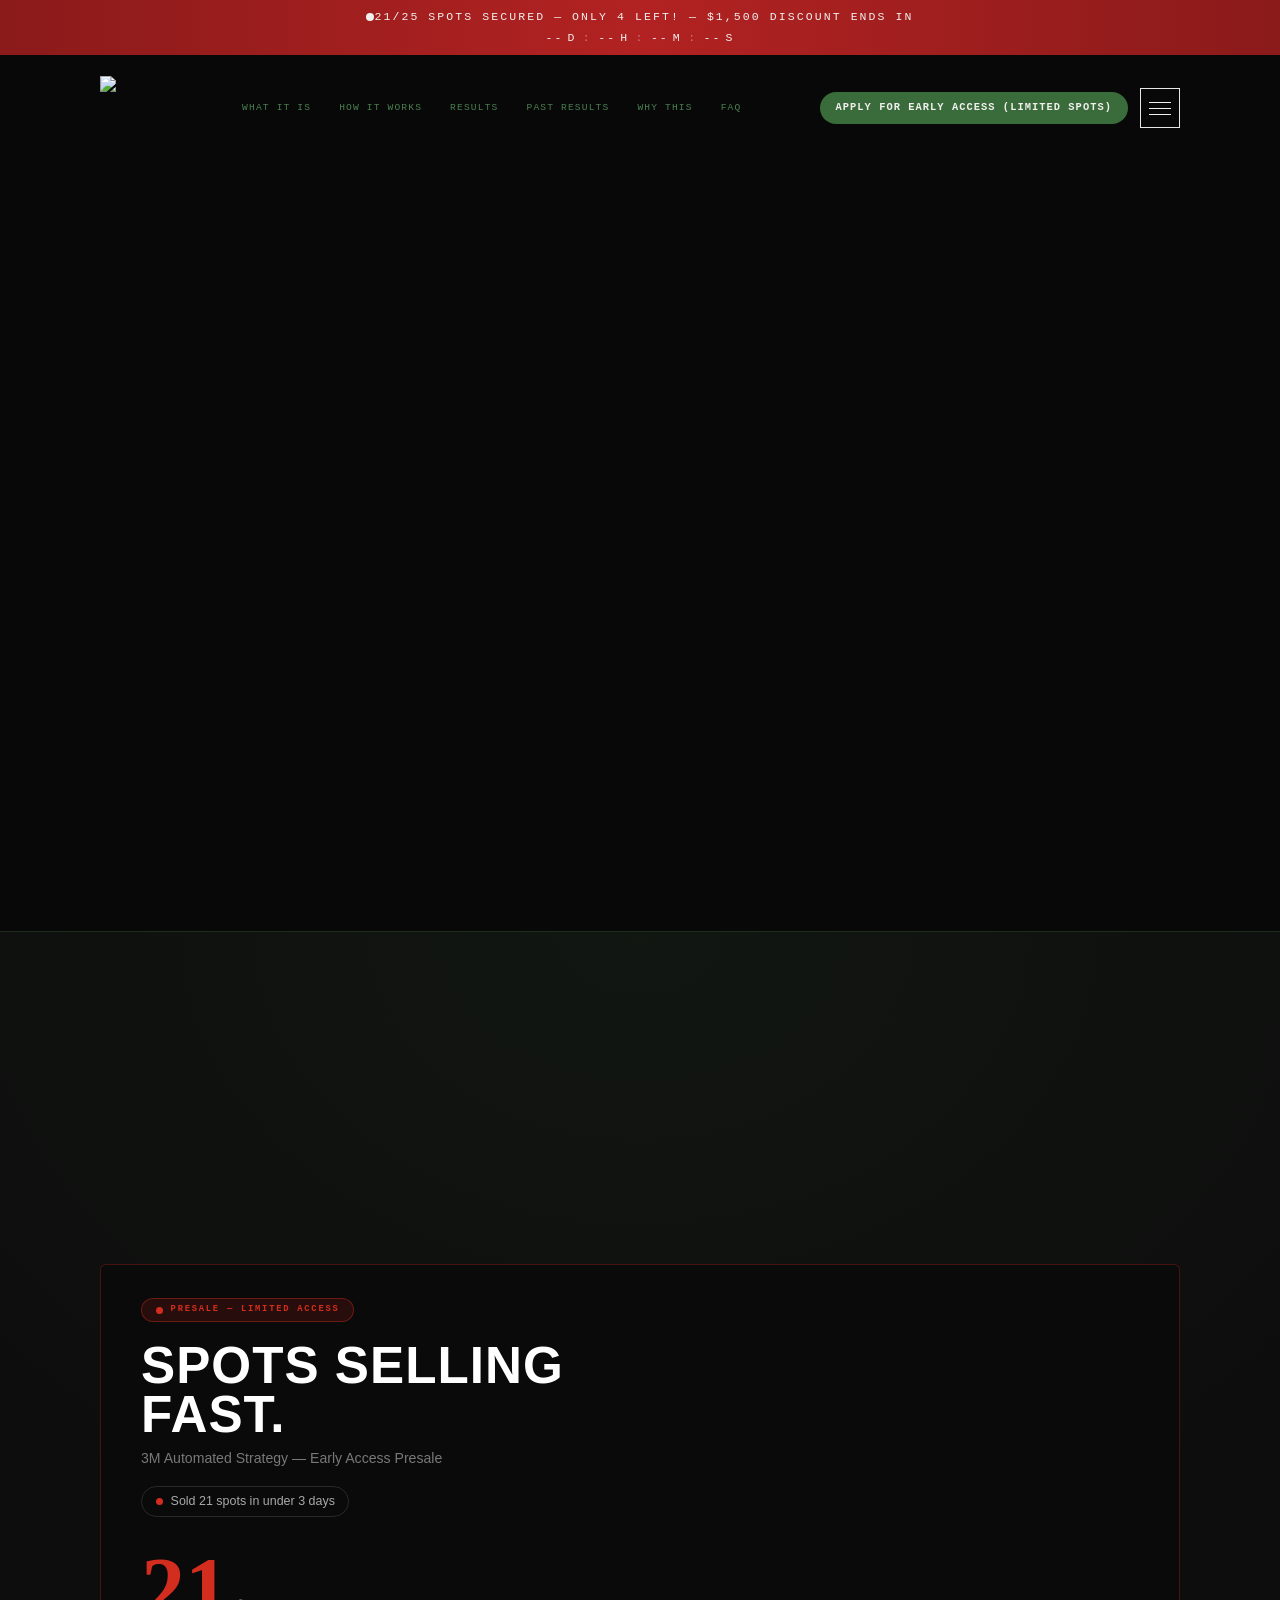
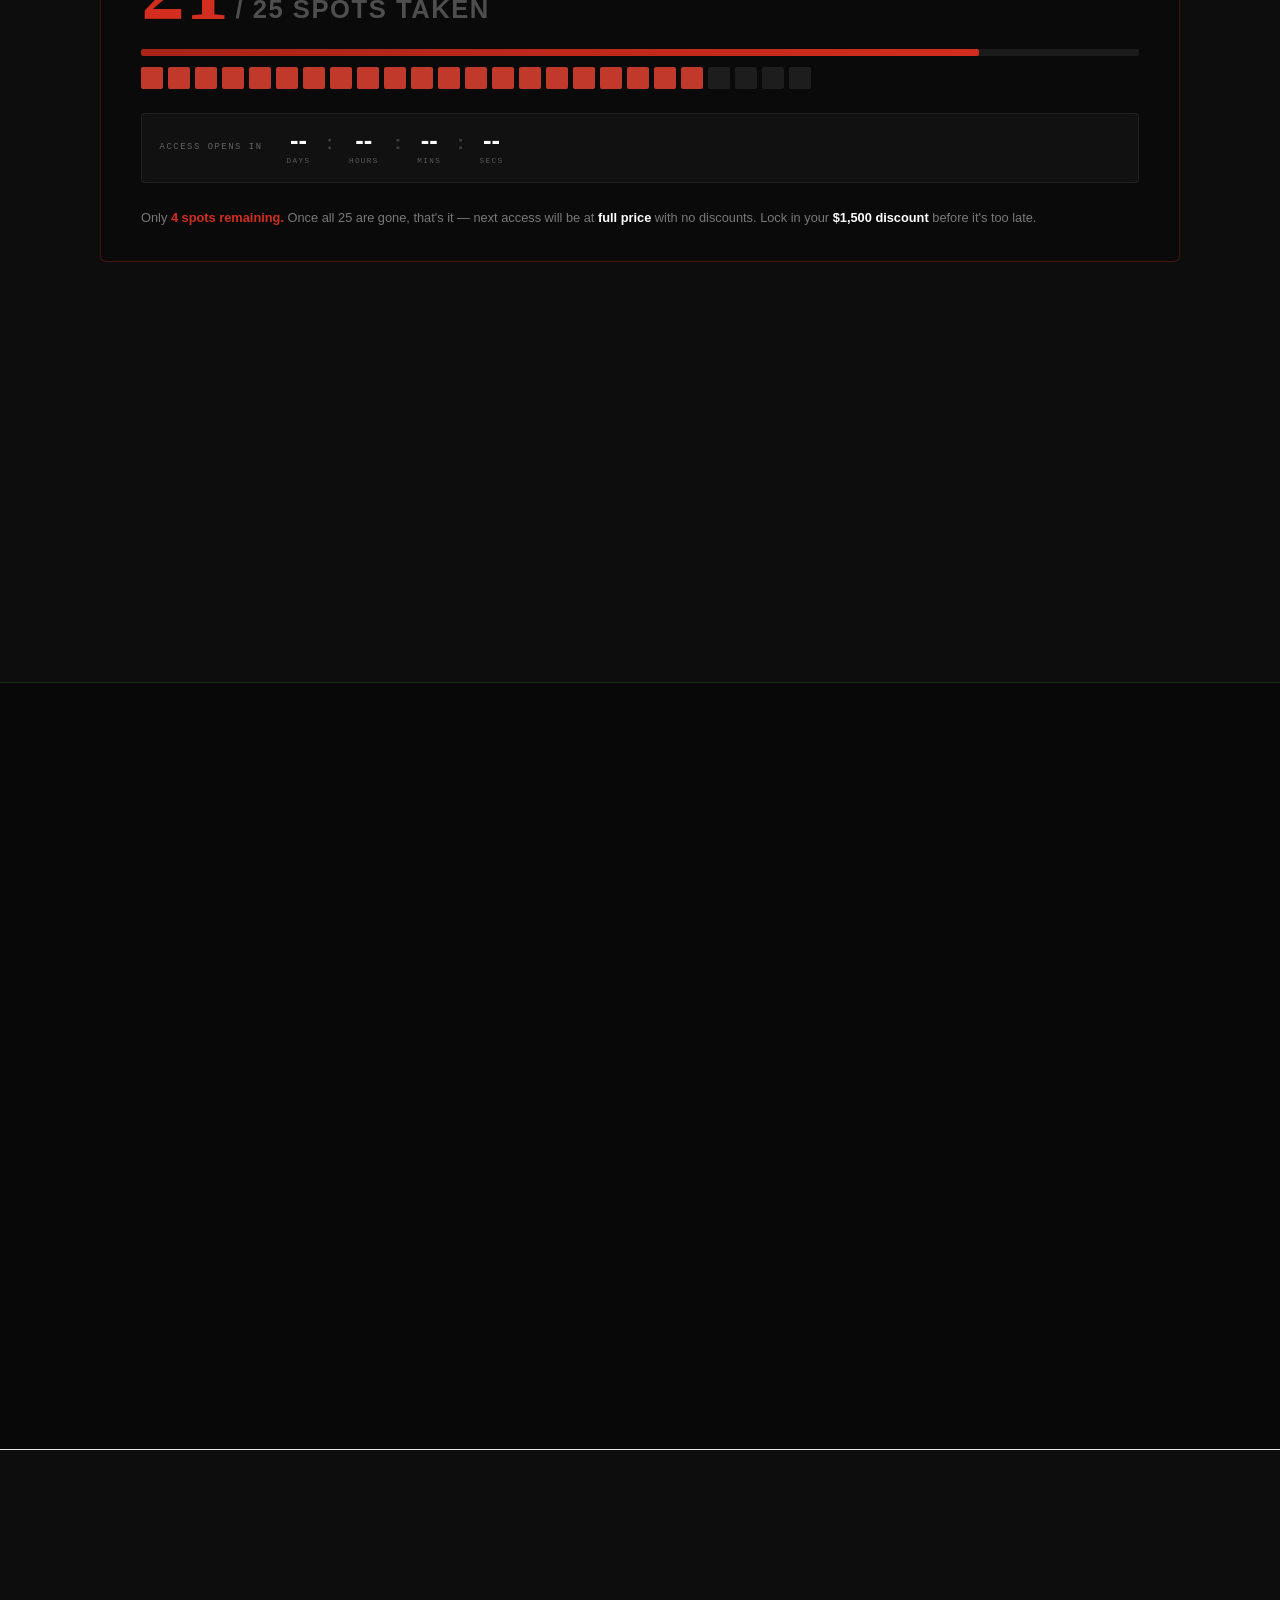
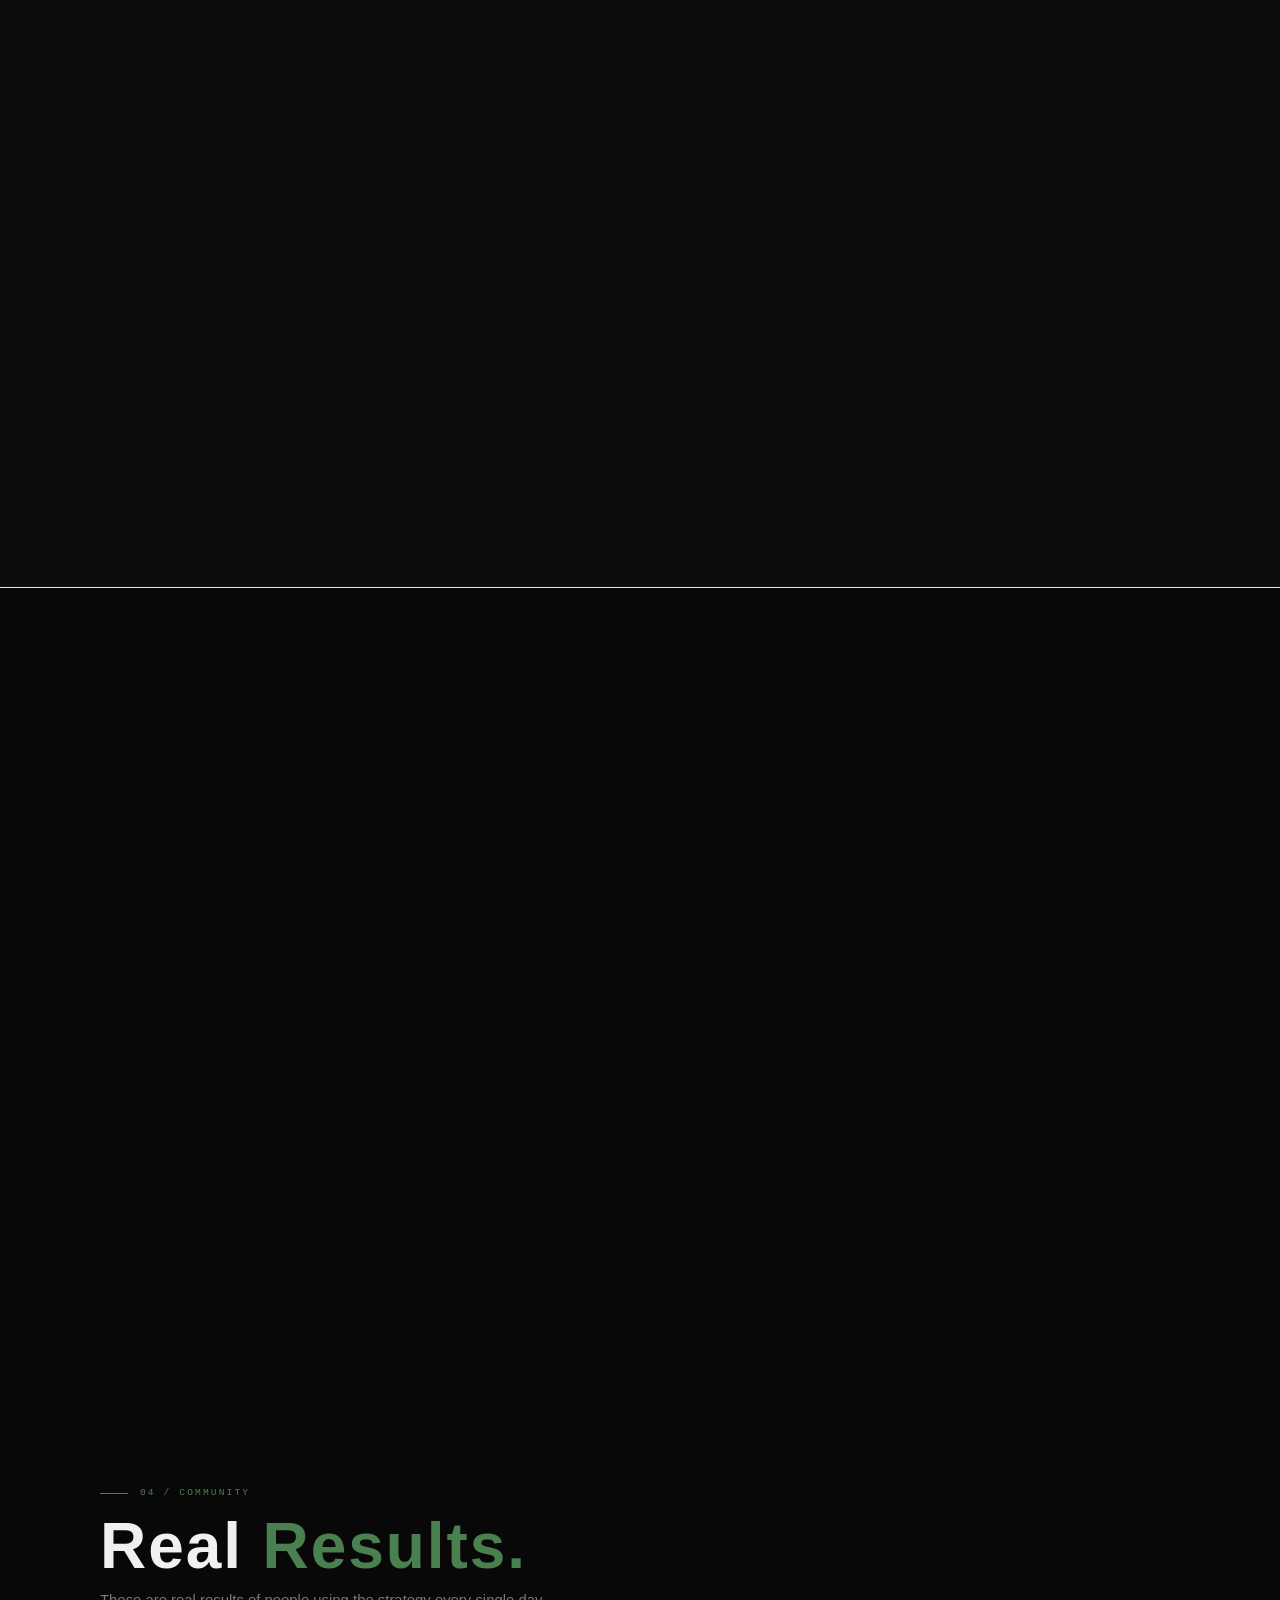
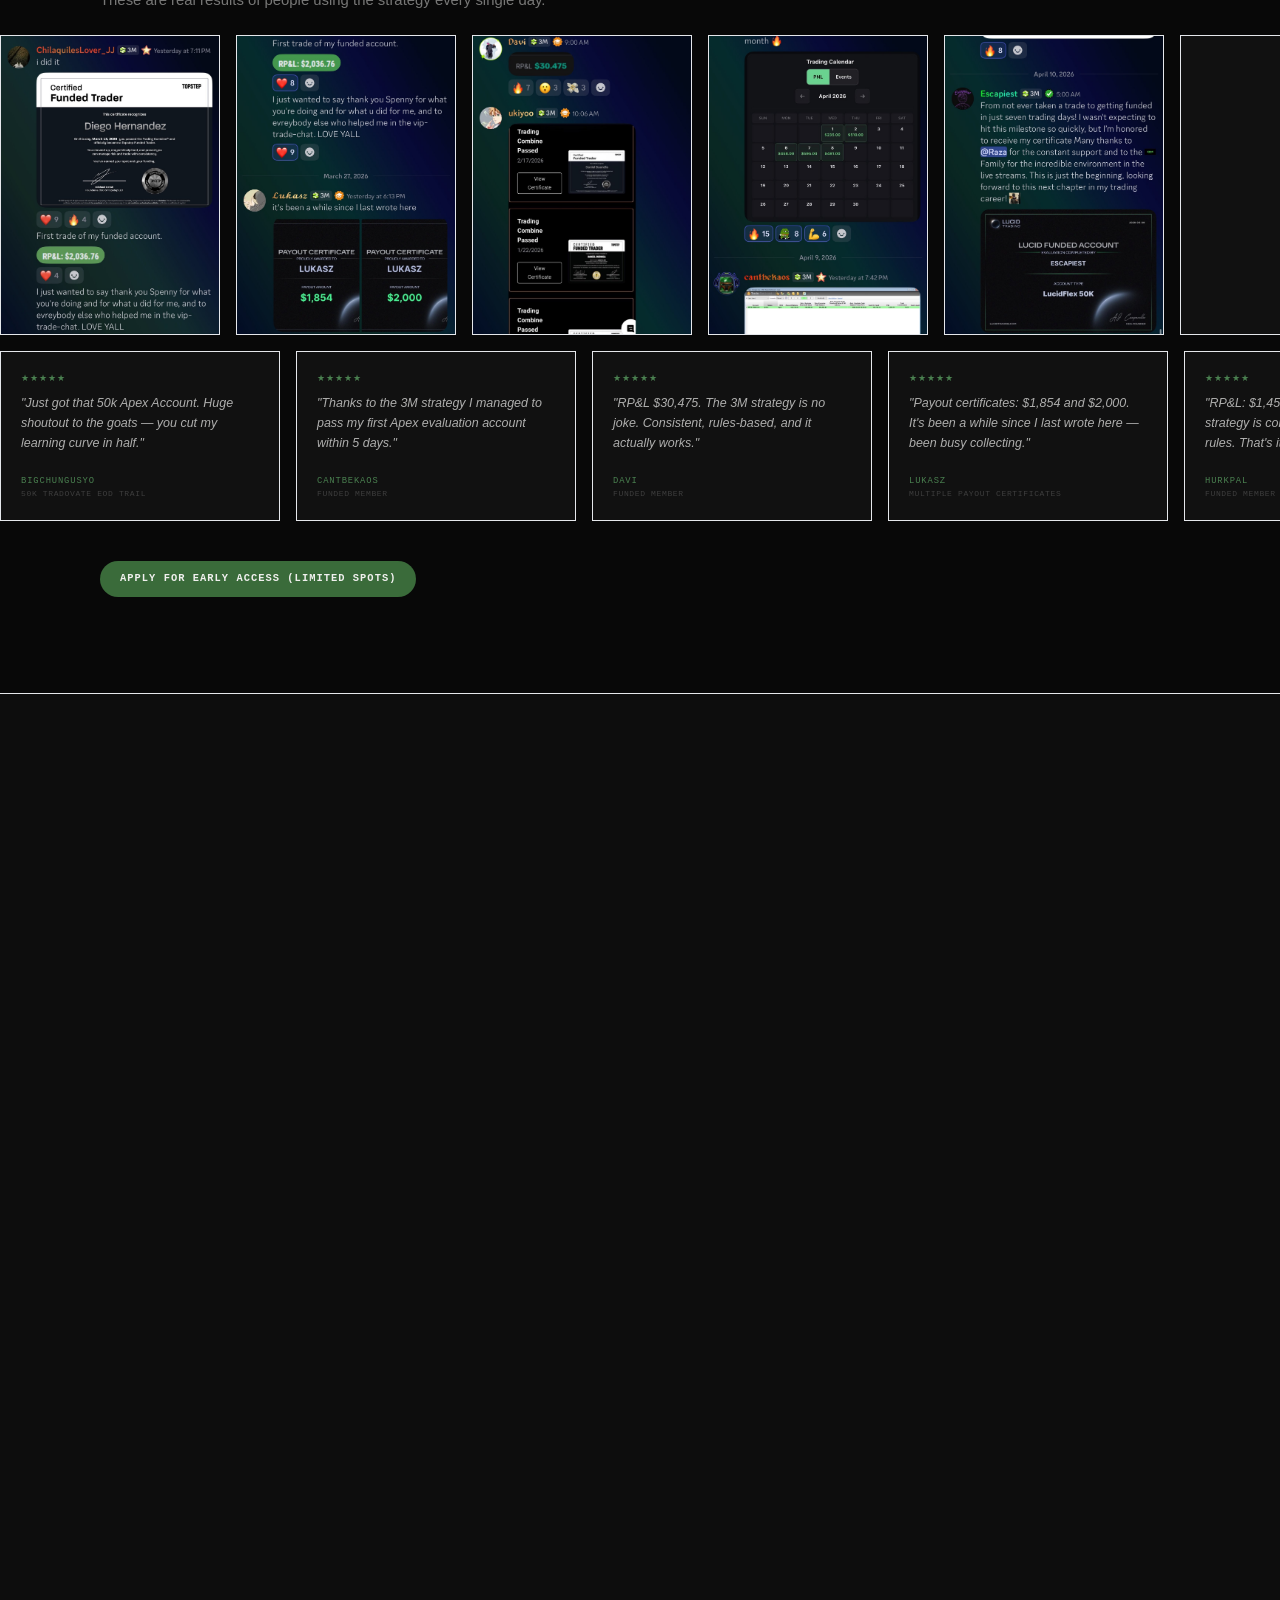
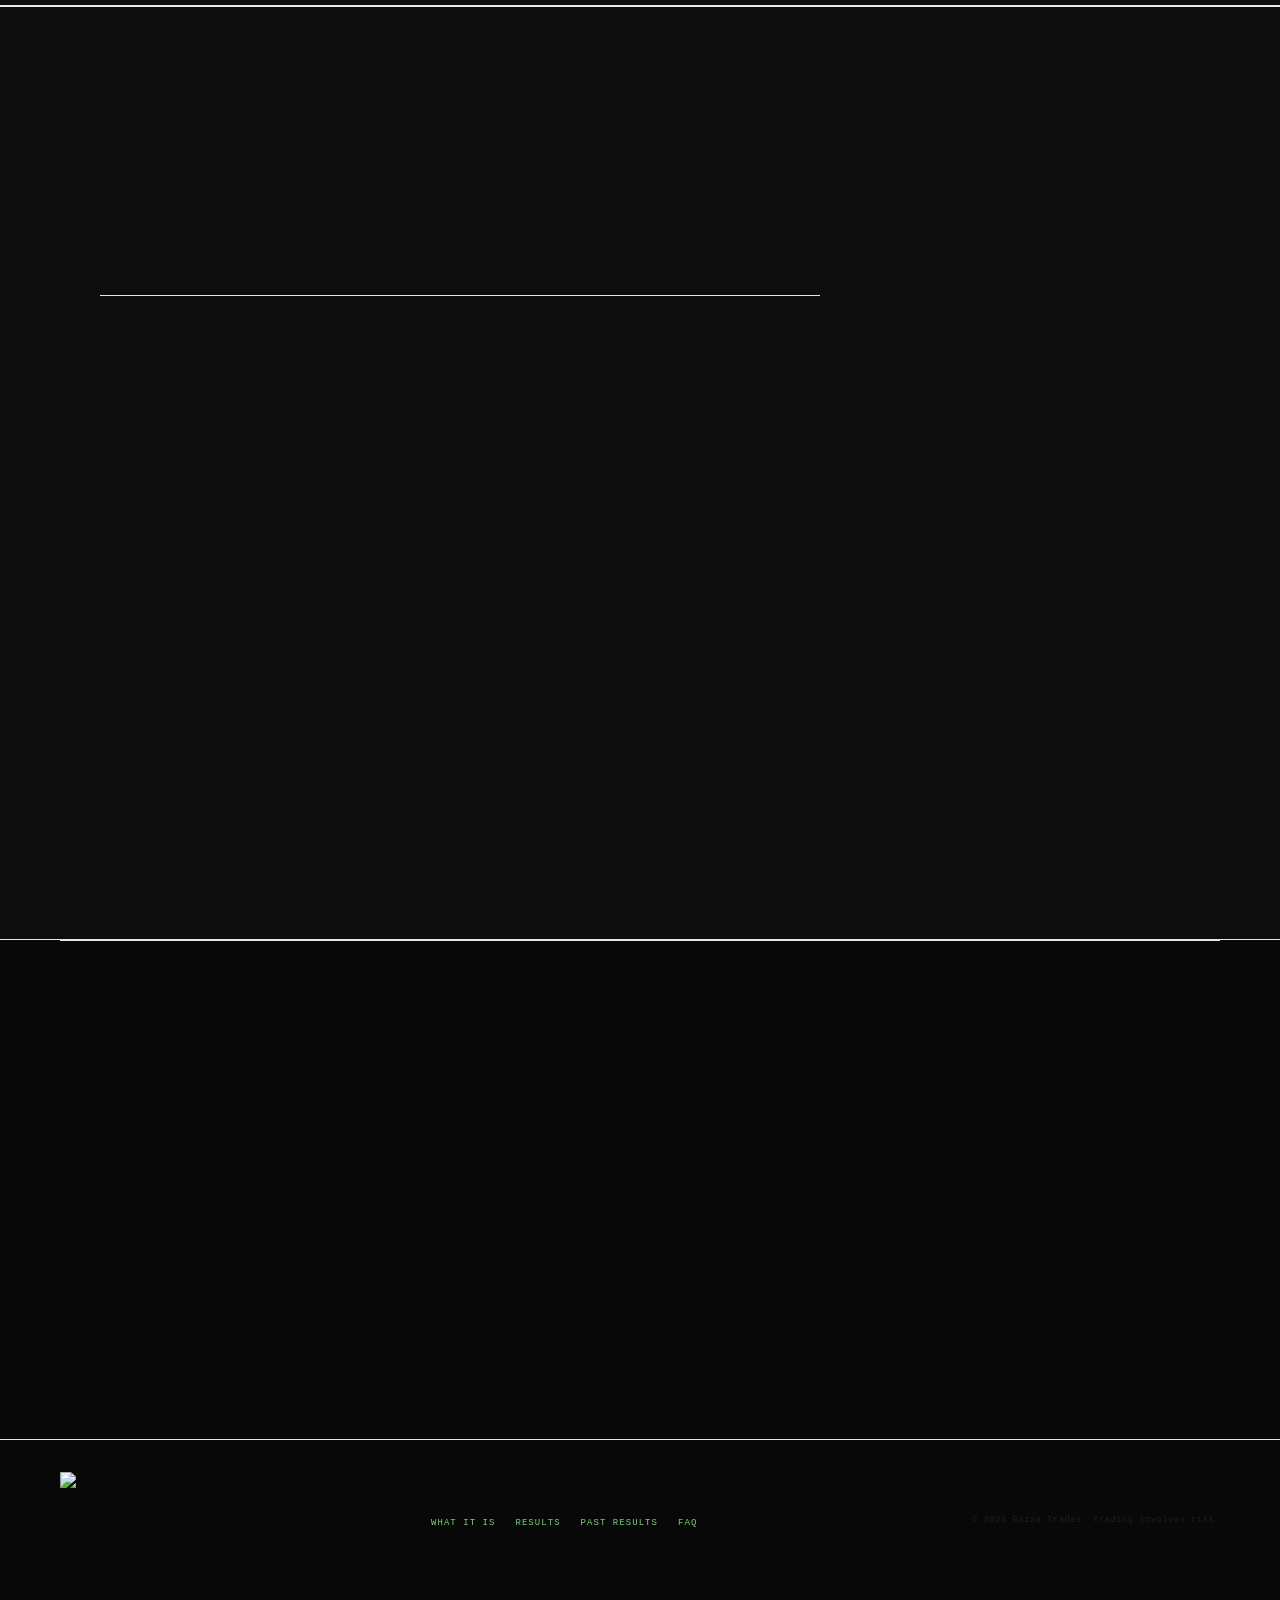
==== commit 3fb5e9e3: "Fix grammar: 'in the wall' → 'on the wall', rewrite awkward presale sentence https://claude.ai/code/" ====
--- a/index.html
+++ b/index.html
@@ -1,4 +1,4 @@
-<!DOCTYPE html><html lang="en"><head><meta charSet="utf-8"/><meta name="viewport" content="width=device-width, initial-scale=1"/><link rel="stylesheet" href="/_next/static/css/e3169607dbb0ffbd.css" data-precedence="next"/><link rel="preload" as="script" fetchPriority="low" href="/_next/static/chunks/webpack-c81f7fd28659d64f.js"/><script src="/_next/static/chunks/fd9d1056-b11b2651f33aae7f.js" async=""></script><script src="/_next/static/chunks/117-3cbb5d7521a5e287.js" async=""></script><script src="/_next/static/chunks/main-app-3eef29eef10a3f42.js" async=""></script><script src="/_next/static/chunks/968-954f0702d9fba4f6.js" async=""></script><script src="/_next/static/chunks/app/page-ebc127c1270f3ea8.js" async=""></script><title>3M Strategy Automated | Razza Trades</title><meta name="description" content="The 3M Strategy — now fully automated. Runs 24/5 on your broker account. Apply for access through Razza Trades."/><meta name="keywords" content="3M strategy automated, Razza Trades, forex bot, prop firm bot, MT4 MT5, algo trading"/><meta property="og:title" content="3M Strategy Automated | Razza Trades"/><meta property="og:description" content="Stop babysitting charts. The 3M Strategy runs 24/5 fully automated. Apply now."/><meta property="og:url" content="https://razzatrades.com/"/><meta property="og:image" content="https://razzatrades.com/og.jpg"/><meta name="twitter:card" content="summary_large_image"/><meta name="twitter:title" content="3M Strategy Automated | Razza Trades"/><meta name="twitter:description" content="Stop babysitting charts. The 3M Strategy runs 24/5 fully automated. Apply now."/><meta name="twitter:image" content="https://razzatrades.com/og.jpg"/><script src="/_next/static/chunks/polyfills-42372ed130431b0a.js" noModule=""></script></head><body><main><div class="fixed top-0 left-0 right-0 z-[1000] text-center py-2 px-4" style="background:linear-gradient(90deg,#8B1A1A,#B22222,#8B1A1A)"><a href="#presale-form" class="flex flex-col items-center gap-1 font-mono2 text-[0.72rem] tracking-[0.18em] text-white uppercase no-underline"><div class="flex items-center gap-2"><span class="w-2 h-2 bg-white rounded-full inline-block animate-pulse2 flex-shrink-0"></span>21/25 Spots Secured — Only 4 Left! — $1,500 Discount Ends In</div><div class="flex items-center gap-1 text-[0.82rem]"><span id="banner-days">--</span>D<span style="opacity:0.4;margin:0 0.15rem">:</span><span id="banner-hours">--</span>H<span style="opacity:0.4;margin:0 0.15rem">:</span><span id="banner-mins">--</span>M<span style="opacity:0.4;margin:0 0.15rem">:</span><span id="banner-secs">--</span>S</div></a></div><div class="fixed inset-0 z-[800] flex flex-col transition-opacity duration-300 opacity-0 pointer-events-none" style="background:rgba(8,8,8,0.98);padding-top:calc(1.25rem + 4.5rem);padding:0 1.25rem 1.25rem"><div class="pt-24 flex-1 flex flex-col"><div class="grid grid-cols-2 border-t border-white/6 flex-1"><div class="border-b border-white/6 border-r"><a href="#what" class="flex items-center justify-between p-6 font-display text-3xl font-bold tracking-[0.04em] text-white transition-all duration-150 hover:text-[#4A8050] hover:bg-[rgba(74,128,80,0.04)] opacity-0 -translate-x-2" style="transition-delay:0s">What It Is<span class="text-sm opacity-25">↗</span></a></div><div class="border-b border-white/6 "><a href="#how" class="flex items-center justify-between p-6 font-display text-3xl font-bold tracking-[0.04em] text-white transition-all duration-150 hover:text-[#4A8050] hover:bg-[rgba(74,128,80,0.04)] opacity-0 -translate-x-2" style="transition-delay:0s">How It Works<span class="text-sm opacity-25">↗</span></a></div><div class="border-b border-white/6 border-r"><a href="#results" class="flex items-center justify-between p-6 font-display text-3xl font-bold tracking-[0.04em] text-white transition-all duration-150 hover:text-[#4A8050] hover:bg-[rgba(74,128,80,0.04)] opacity-0 -translate-x-2" style="transition-delay:0s">Results<span class="text-sm opacity-25">↗</span></a></div><div class="border-b border-white/6 "><a href="#proof" class="flex items-center justify-between p-6 font-display text-3xl font-bold tracking-[0.04em] text-white transition-all duration-150 hover:text-[#4A8050] hover:bg-[rgba(74,128,80,0.04)] opacity-0 -translate-x-2" style="transition-delay:0s">Past Results<span class="text-sm opacity-25">↗</span></a></div><div class="border-b border-white/6 border-r"><a href="#why" class="flex items-center justify-between p-6 font-display text-3xl font-bold tracking-[0.04em] text-white transition-all duration-150 hover:text-[#4A8050] hover:bg-[rgba(74,128,80,0.04)] opacity-0 -translate-x-2" style="transition-delay:0s">Why This<span class="text-sm opacity-25">↗</span></a></div><div class="border-b border-white/6 "><a href="#faq" class="flex items-center justify-between p-6 font-display text-3xl font-bold tracking-[0.04em] text-white transition-all duration-150 hover:text-[#4A8050] hover:bg-[rgba(74,128,80,0.04)] opacity-0 -translate-x-2" style="transition-delay:0s">FAQ<span class="text-sm opacity-25">↗</span></a></div></div><div class="flex items-center justify-between pt-7 flex-wrap gap-4"><span class="font-mono2 text-[0.55rem] text-white/20 tracking-[0.18em] uppercase">© 2025 Razza Trades</span><a href="https://form.typeform.com/to/F24ffiGD" target="_blank" rel="noopener noreferrer" class="btn-shimmer inline-flex items-center justify-center bg-[#3A6B3A] text-white font-mono2 font-bold text-[0.65rem] tracking-[0.1em] uppercase px-4 py-2 rounded-full transition-all hover:bg-[#4A8050] hover:shadow-[0_0_18px_rgba(58,107,58,0.55)]">Apply For Early Access (Limited Spots)</a></div></div></div><nav class="fixed top-[60px] left-0 right-0 z-[900] transition-all duration-300 border-b border-transparent"><div class="max-w-[1160px] mx-auto px-5 md:px-10 py-4 flex items-center justify-between gap-6"><a href="#" aria-label="Razza Trades home" class="flex items-center"><img alt="3M Trading" loading="lazy" width="64" height="64" decoding="async" data-nimg="1" class="h-16 w-auto" style="color:transparent" src="https://lh3.googleusercontent.com/d/1UE0R7NFGpM31sA3uaVOyzPbLlgz8OGtb"/></a><ul class="hidden md:flex gap-1 items-center list-none mx-auto"><li><a href="#what" class="inline-flex items-center font-mono2 text-[0.6rem] tracking-[0.12em] text-[#4A8050] uppercase transition-colors duration-200 whitespace-nowrap px-3 py-2 hover:text-[#6ab870]">What It Is</a></li><li><a href="#how" class="inline-flex items-center font-mono2 text-[0.6rem] tracking-[0.12em] text-[#4A8050] uppercase transition-colors duration-200 whitespace-nowrap px-3 py-2 hover:text-[#6ab870]">How It Works</a></li><li><a href="#results" class="inline-flex items-center font-mono2 text-[0.6rem] tracking-[0.12em] text-[#4A8050] uppercase transition-colors duration-200 whitespace-nowrap px-3 py-2 hover:text-[#6ab870]">Results</a></li><li><a href="#proof" class="inline-flex items-center font-mono2 text-[0.6rem] tracking-[0.12em] text-[#4A8050] uppercase transition-colors duration-200 whitespace-nowrap px-3 py-2 hover:text-[#6ab870]">Past Results</a></li><li><a href="#why" class="inline-flex items-center font-mono2 text-[0.6rem] tracking-[0.12em] text-[#4A8050] uppercase transition-colors duration-200 whitespace-nowrap px-3 py-2 hover:text-[#6ab870]">Why This</a></li><li><a href="#faq" class="inline-flex items-center font-mono2 text-[0.6rem] tracking-[0.12em] text-[#4A8050] uppercase transition-colors duration-200 whitespace-nowrap px-3 py-2 hover:text-[#6ab870]">FAQ</a></li></ul><div class="flex items-center gap-3 flex-shrink-0"><a href="https://form.typeform.com/to/F24ffiGD" target="_blank" rel="noopener noreferrer" class="hidden sm:inline-flex btn-shimmer items-center justify-center bg-[#3A6B3A] text-white font-mono2 font-bold text-[0.65rem] tracking-[0.1em] uppercase px-4 py-2 rounded-full transition-all duration-250 hover:bg-[#4A8050] hover:shadow-[0_0_18px_rgba(58,107,58,0.55),0_0_40px_rgba(58,107,58,0.2)] whitespace-nowrap">Apply For Early Access (Limited Spots)</a><button aria-label="Toggle menu" aria-expanded="false" class="flex flex-col justify-center gap-[5px] w-10 h-10 bg-none border border-white/6 p-2 cursor-pointer transition-colors duration-200 hover:border-[rgba(74,128,80,0.5)] "><span class="block w-full h-px bg-white transition-all duration-300 "></span><span class="block w-full h-px bg-white transition-all duration-300 "></span><span class="block w-full h-px bg-white transition-all duration-300 "></span></button></div></div></nav><section id="hero" class="relative min-h-svh flex items-center overflow-hidden pt-32 scanline"><div class="absolute inset-0 z-0 pointer-events-none"><canvas class="absolute inset-0 w-full h-full" style="opacity:0.85"></canvas><div class="absolute inset-0" style="background:radial-gradient(ellipse 80% 60% at 40% 50%, rgba(8,8,8,0.45) 0%, transparent 70%)"></div><div class="absolute bottom-0 left-0 right-0 h-px bg-gradient-to-r from-transparent via-[rgba(74,128,80,0.3)] to-transparent"></div></div><div class="relative z-10 max-w-[1160px] mx-auto px-5 md:px-10 py-16 md:py-24 w-full"><div class="flex items-center gap-3 mb-7" style="opacity:0;transform:translateY(28px)"><span class="w-7 h-px bg-[#4A8050] block"></span><span class="font-mono2 text-[0.6rem] tracking-[0.2em] text-[#4A8050] uppercase">Razza Trades — 3M Strategy Automated</span></div><h1 class="font-display font-bold leading-[0.88] tracking-[0.02em] mb-6" style="font-size:clamp(3.5rem, 11vw, 9rem);opacity:0;transform:translateY(28px)">3M Strategy<br/><span class="text-[#4A8050] animate-text-glow">Automated.</span></h1><p class="text-muted max-w-[500px] leading-[1.75] mb-9" style="font-size:clamp(0.95rem, 2vw, 1.1rem);opacity:0;transform:translateY(28px)">The exact strategy the 3M community runs daily — now executing 24/7 on your broker account without you touching a chart.</p><div class="flex flex-wrap gap-3 mb-12" style="opacity:0;transform:translateY(28px)"><a href="#presale-form" class="btn-shimmer inline-flex items-center justify-center bg-[#3A6B3A] text-white font-mono2 font-bold text-[0.65rem] tracking-[0.1em] uppercase px-5 py-2.5 rounded-full transition-all hover:bg-[#4A8050] hover:shadow-[0_0_18px_rgba(58,107,58,0.55),0_0_40px_rgba(58,107,58,0.2)] whitespace-nowrap">Apply For Early Access (Limited Spots)</a></div><div class="grid grid-cols-2 md:grid-cols-4 gap-0 border-t border-white/6 pt-8" style="opacity:0"><div class="pr-8 mr-8 border-r border-white/6 last:border-r-0 last:pr-0 last:mr-0  " style="opacity:0;transform:translateY(16px)"><div class="font-display text-[#4A8050] font-bold animate-text-glow" style="font-size:clamp(1.6rem, 3.2vw, 2.2rem);line-height:1">+847%</div><div class="font-mono2 text-[0.53rem] text-white/20 tracking-[0.1em] uppercase mt-1">Return Since Inception</div></div><div class="pr-8 mr-8 border-r border-white/6 last:border-r-0 last:pr-0 last:mr-0 max-md:border-r-0 max-md:pr-0 max-md:mr-0 " style="opacity:0;transform:translateY(16px)"><div class="font-display text-[#4A8050] font-bold animate-text-glow" style="font-size:clamp(1.6rem, 3.2vw, 2.2rem);line-height:1">50%</div><div class="font-mono2 text-[0.53rem] text-white/20 tracking-[0.1em] uppercase mt-1">Win Rate</div></div><div class="pr-8 mr-8 border-r border-white/6 last:border-r-0 last:pr-0 last:mr-0  max-md:border-r border-white/6" style="opacity:0;transform:translateY(16px)"><div class="font-display text-[#4A8050] font-bold animate-text-glow" style="font-size:clamp(1.6rem, 3.2vw, 2.2rem);line-height:1">2.4R</div><div class="font-mono2 text-[0.53rem] text-white/20 tracking-[0.1em] uppercase mt-1">Avg Risk / Reward</div></div><div class="pr-8 mr-8 border-r border-white/6 last:border-r-0 last:pr-0 last:mr-0  " style="opacity:0;transform:translateY(16px)"><div class="font-display text-[#4A8050] font-bold animate-text-glow" style="font-size:clamp(1.6rem, 3.2vw, 2.2rem);line-height:1">18mo</div><div class="font-mono2 text-[0.53rem] text-white/20 tracking-[0.1em] uppercase mt-1">Live Track Record</div></div></div></div><div class="absolute bottom-0 left-0 right-0 h-32 pointer-events-none z-10" style="background:linear-gradient(to bottom, transparent, #080808)"></div></section><div id="presale" class="relative overflow-hidden" style="background:#0d0d0d;border-top:1px solid rgba(58,107,58,0.35);border-bottom:1px solid rgba(58,107,58,0.35)"><div class="absolute inset-0 pointer-events-none z-0" style="background:radial-gradient(ellipse 70% 50% at 50% 0%, rgba(58,107,58,0.1), transparent)"></div><section class="relative z-10 max-w-[1160px] mx-auto px-5 md:px-10 py-24"><div class="flex items-center gap-3 mb-4" style="opacity:0;transform:translateY(28px) scale(0.98)"><span class="w-7 h-px bg-[#4A8050] block"></span><span class="font-mono2 text-[0.6rem] tracking-[0.22em] text-[#4A8050] uppercase">08 / Pre-Sale</span></div><h2 class="font-display font-bold leading-[0.95] tracking-[0.03em] mb-4" style="font-size:clamp(2.4rem, 5vw, 4.2rem);opacity:0;transform:translateY(28px) scale(0.98)">Launching<br/><span class="text-[#4A8050]">June 1st.</span></h2><p class="text-muted max-w-[540px] leading-[1.85] mb-10 text-[0.93rem]" style="opacity:0;transform:translateY(28px) scale(0.98)">Only 25 spots available. Once they&#x27;re gone, they&#x27;re gone.</p><div id="urgency-placeholder"></div><div id="presale-form" class="gradient-top glass-card p-9" style="background:#111;opacity:0;transform:translateY(28px) scale(0.98)"><h3 class="font-display font-bold tracking-[0.04em] mb-2" style="font-size:clamp(1.5rem, 3vw, 2rem)">Join the Early Access Team</h3><p class="text-muted text-[0.87rem] leading-[1.75] max-w-[560px] mb-6">Spots aren&#x27;t only limited but we&#x27;re not accepting everyone. This is for those who actually deserve it. Take 45 seconds to fill out the application below and we&#x27;ll reach out to you in under 2 hours letting you know if you&#x27;re accepted or not.</p><a href="https://form.typeform.com/to/F24ffiGD" target="_blank" rel="noopener noreferrer" class="btn-shimmer inline-flex items-center justify-center bg-[#3A6B3A] text-white font-mono2 font-bold text-[0.65rem] tracking-[0.1em] uppercase px-5 py-2.5 rounded-full transition-all hover:bg-[#4A8050] hover:shadow-[0_0_18px_rgba(58,107,58,0.55)]">Apply For Early Access</a><p class="font-mono2 text-[0.54rem] text-[#4A8050] tracking-[0.1em] uppercase mt-4">Payment plan available. Access granted June 1st. First 25 get the $2,000 presale discount.</p></div></section></div><section id="what" class="max-w-[1160px] mx-auto px-5 md:px-10 py-24 md:py-28"><div class="grid md:grid-cols-2 gap-12 md:gap-20 items-start"><div style="opacity:0;transform:translateY(28px) scale(0.98)"><div class="flex items-center gap-3 mb-4"><span class="w-7 h-px bg-[#4A8050] block"></span><span class="font-mono2 text-[0.6rem] tracking-[0.22em] text-[#4A8050] uppercase">01 / The System</span></div><h2 class="font-display font-bold leading-[0.95] tracking-[0.03em] mb-5" style="font-size:clamp(2.4rem, 5vw, 4.2rem)">Built on the<br/><span class="text-[#4A8050]">3M Method.</span></h2><p class="text-muted text-[0.93rem] leading-[1.85] mb-4">The 3M Strategy is what the community has been running to pass evaluations, stack funded accounts, and pull consistent P&amp;L. We took the entire ruleset — every entry signal, every risk rule, every exit condition — and automated it.</p><p class="text-muted text-[0.93rem] leading-[1.85] mb-8">No emotion. No hesitation. No missed setups at 3am. Your bot runs the same edge the 3M community swears by.</p><a href="https://form.typeform.com/to/F24ffiGD" target="_blank" rel="noopener noreferrer" class="btn-shimmer inline-flex items-center justify-center bg-[#3A6B3A] text-white font-mono2 font-bold text-[0.65rem] tracking-[0.1em] uppercase px-5 py-2.5 rounded-full transition-all hover:bg-[#4A8050] hover:shadow-[0_0_18px_rgba(58,107,58,0.55)]">Apply For Early Access (Limited Spots)</a></div><ul class="list-none mt-0"><li class="flex gap-5 py-5 border-b border-white/6 last:border-b-0" style="opacity:0;transform:translateY(20px) scale(0.97)"><span class="font-mono2 text-[0.56rem] text-[#4A8050] tracking-[0.1em] flex-shrink-0 pt-0.5">01</span><div><div class="text-[0.87rem] font-medium mb-1">Runs 24/5 Across Your Markets</div><div class="text-[0.8rem] text-muted leading-[1.65]">Executes around the clock — no screen time required. It works when you sleep.</div></div></li><li class="flex gap-5 py-5 border-b border-white/6 last:border-b-0" style="opacity:0;transform:translateY(20px) scale(0.97)"><span class="font-mono2 text-[0.56rem] text-[#4A8050] tracking-[0.1em] flex-shrink-0 pt-0.5">02</span><div><div class="text-[0.87rem] font-medium mb-1">Zero Lag Execution</div><div class="text-[0.8rem] text-muted leading-[1.65]">Entries and exits fire the moment 3M conditions are met. No delay, no second-guessing.</div></div></li><li class="flex gap-5 py-5 border-b border-white/6 last:border-b-0" style="opacity:0;transform:translateY(20px) scale(0.97)"><span class="font-mono2 text-[0.56rem] text-[#4A8050] tracking-[0.1em] flex-shrink-0 pt-0.5">03</span><div><div class="text-[0.87rem] font-medium mb-1">Prop Firm Compatible</div><div class="text-[0.8rem] text-muted leading-[1.65]">Built to pass Apex, Topstep, Lucid, FTMO and similar evaluation accounts.</div></div></li><li class="flex gap-5 py-5 border-b border-white/6 last:border-b-0" style="opacity:0;transform:translateY(20px) scale(0.97)"><span class="font-mono2 text-[0.56rem] text-[#4A8050] tracking-[0.1em] flex-shrink-0 pt-0.5">04</span><div><div class="text-[0.87rem] font-medium mb-1">Built-In Risk Management</div><div class="text-[0.8rem] text-muted leading-[1.65]">Lot sizing, SL/TP, and daily drawdown limits handled automatically.</div></div></li><li class="flex gap-5 py-5 border-b border-white/6 last:border-b-0" style="opacity:0;transform:translateY(20px) scale(0.97)"><span class="font-mono2 text-[0.56rem] text-[#4A8050] tracking-[0.1em] flex-shrink-0 pt-0.5">05</span><div><div class="text-[0.87rem] font-medium mb-1">Direct Broker Connection</div><div class="text-[0.8rem] text-muted leading-[1.65]">Connects to your MT4/MT5 account. Your funds never leave your hands.</div></div></li><li class="flex gap-5 py-5 border-b border-white/6 last:border-b-0" style="opacity:0;transform:translateY(20px) scale(0.97)"><span class="font-mono2 text-[0.56rem] text-[#4A8050] tracking-[0.1em] flex-shrink-0 pt-0.5">06</span><div><div class="text-[0.87rem] font-medium mb-1">Strategy-Locked Logic</div><div class="text-[0.8rem] text-muted leading-[1.65]">Hardcoded to the 3M rules. It never deviates. Consistent edge, every session.</div></div></li></ul></div></section><div class="border-t border-b border-white/6" style="background:#0d0d0d"><section id="how" class="max-w-[1160px] mx-auto px-5 md:px-10 py-24"><div class="flex items-center gap-3 mb-4" style="opacity:0;transform:translateY(28px) scale(0.98)"><span class="w-7 h-px bg-[#4A8050] block"></span><span class="font-mono2 text-[0.6rem] tracking-[0.22em] text-[#4A8050] uppercase">02 / Process</span></div><h2 class="font-display font-bold leading-[0.95] tracking-[0.03em] mb-12" style="font-size:clamp(2.4rem, 5vw, 4.2rem);opacity:0;transform:translateY(28px) scale(0.98)">Three Steps.<br/><span class="text-[#4A8050]">Then Hands Off.</span></h2><div class="grid grid-cols-1 md:grid-cols-3 gap-5"><div class="gradient-top glass-card p-8 relative transition-all duration-300 hover:border-[rgba(74,128,80,0.5)] hover:shadow-[0_0_20px_rgba(58,107,58,0.15)] group" style="background:#111;opacity:0;transform:translateY(20px) scale(0.97)"><div class="font-display text-[4.5rem] text-[rgba(58,107,58,0.1)] leading-none mb-3 font-bold">01</div><div class="font-display text-[1.5rem] tracking-[0.03em] mb-3 font-bold group-hover:text-[#4A8050] transition-colors duration-300">Apply &amp; Get Approved</div><p class="text-[0.85rem] text-muted leading-[1.75]">Fill out the 2-minute application. We check your broker setup is compatible. Most applicants hear back within 24 hours.</p></div><div class="gradient-top glass-card p-8 relative transition-all duration-300 hover:border-[rgba(74,128,80,0.5)] hover:shadow-[0_0_20px_rgba(58,107,58,0.15)] group" style="background:#111;opacity:0;transform:translateY(20px) scale(0.97)"><div class="font-display text-[4.5rem] text-[rgba(58,107,58,0.1)] leading-none mb-3 font-bold">02</div><div class="font-display text-[1.5rem] tracking-[0.03em] mb-3 font-bold group-hover:text-[#4A8050] transition-colors duration-300">Get Access &amp; Connect</div><p class="text-[0.85rem] text-muted leading-[1.75]">Access granted on June 1st. We walk you through connecting the bot to your broker account — done in under 30 minutes.</p></div><div class="gradient-top glass-card p-8 relative transition-all duration-300 hover:border-[rgba(74,128,80,0.5)] hover:shadow-[0_0_20px_rgba(58,107,58,0.15)] group" style="background:#111;opacity:0;transform:translateY(20px) scale(0.97)"><div class="font-display text-[4.5rem] text-[rgba(58,107,58,0.1)] leading-none mb-3 font-bold">03</div><div class="font-display text-[1.5rem] tracking-[0.03em] mb-3 font-bold group-hover:text-[#4A8050] transition-colors duration-300">Let It Run</div><p class="text-[0.85rem] text-muted leading-[1.75]">The system takes over. Entries, exits, risk — fully automated. Check in when you want, not because you have to.</p></div></div><div class="mt-10" style="opacity:0;transform:translateY(28px) scale(0.98)"><a href="https://form.typeform.com/to/F24ffiGD" target="_blank" rel="noopener noreferrer" class="btn-shimmer inline-flex items-center justify-center bg-[#3A6B3A] text-white font-mono2 font-bold text-[0.65rem] tracking-[0.1em] uppercase px-5 py-2.5 rounded-full transition-all hover:bg-[#4A8050] hover:shadow-[0_0_18px_rgba(58,107,58,0.55)]">Apply For Early Access (Limited Spots)</a></div></section></div><section id="results" class="max-w-[1160px] mx-auto px-5 md:px-10 py-24"><div class="flex items-center gap-3 mb-4" style="opacity:0;transform:translateY(28px) scale(0.98)"><span class="w-7 h-px bg-[#4A8050] block"></span><span class="font-mono2 text-[0.6rem] tracking-[0.22em] text-[#4A8050] uppercase">03 / Performance</span></div><h2 class="font-display font-bold leading-[0.95] tracking-[0.03em] mb-3" style="font-size:clamp(2.4rem, 5vw, 4.2rem);opacity:0;transform:translateY(28px) scale(0.98)">The Numbers<br/><span class="text-[#4A8050]">Don&#x27;t Lie.</span></h2><p class="text-muted text-[0.93rem] max-w-[460px] mb-10 leading-[1.8]" style="opacity:0;transform:translateY(28px) scale(0.98)">Live tracked. Verified. No demo account nonsense.</p><div class="grid grid-cols-2 md:grid-cols-3 gap-4 mb-10"><div class="gradient-top glass-card p-7 relative overflow-hidden transition-all duration-300 hover:border-[rgba(74,128,80,0.6)] hover:shadow-[0_0_24px_rgba(58,107,58,0.2),inset_0_0_24px_rgba(58,107,58,0.04)] group" style="background:#111;opacity:0;transform:translateY(20px) scale(0.97)"><div class="font-display font-bold text-[#4A8050] animate-text-glow mb-1 group-hover:text-[#5a9060] transition-colors" style="font-size:clamp(1.9rem, 3.5vw, 2.8rem);line-height:1">+847%</div><div class="text-[0.85rem] text-white mt-1">Return Since Inception</div><div class="font-mono2 text-[0.53rem] text-dim tracking-[0.1em] uppercase mt-1">Live account</div></div><div class="gradient-top glass-card p-7 relative overflow-hidden transition-all duration-300 hover:border-[rgba(74,128,80,0.6)] hover:shadow-[0_0_24px_rgba(58,107,58,0.2),inset_0_0_24px_rgba(58,107,58,0.04)] group" style="background:#111;opacity:0;transform:translateY(20px) scale(0.97)"><div class="font-display font-bold text-[#4A8050] animate-text-glow mb-1 group-hover:text-[#5a9060] transition-colors" style="font-size:clamp(1.9rem, 3.5vw, 2.8rem);line-height:1">50%</div><div class="text-[0.85rem] text-white mt-1">Win Rate</div><div class="font-mono2 text-[0.53rem] text-dim tracking-[0.1em] uppercase mt-1">12-month rolling</div></div><div class="gradient-top glass-card p-7 relative overflow-hidden transition-all duration-300 hover:border-[rgba(74,128,80,0.6)] hover:shadow-[0_0_24px_rgba(58,107,58,0.2),inset_0_0_24px_rgba(58,107,58,0.04)] group" style="background:#111;opacity:0;transform:translateY(20px) scale(0.97)"><div class="font-display font-bold text-[#4A8050] animate-text-glow mb-1 group-hover:text-[#5a9060] transition-colors" style="font-size:clamp(1.9rem, 3.5vw, 2.8rem);line-height:1">2.4R</div><div class="text-[0.85rem] text-white mt-1">Avg Risk / Reward</div><div class="font-mono2 text-[0.53rem] text-dim tracking-[0.1em] uppercase mt-1">Per trade</div></div><div class="gradient-top glass-card p-7 relative overflow-hidden transition-all duration-300 hover:border-[rgba(74,128,80,0.6)] hover:shadow-[0_0_24px_rgba(58,107,58,0.2),inset_0_0_24px_rgba(58,107,58,0.04)] group" style="background:#111;opacity:0;transform:translateY(20px) scale(0.97)"><div class="font-display font-bold text-[#4A8050] animate-text-glow mb-1 group-hover:text-[#5a9060] transition-colors" style="font-size:clamp(1.9rem, 3.5vw, 2.8rem);line-height:1">500+</div><div class="text-[0.85rem] text-white mt-1">Trades Executed</div><div class="font-mono2 text-[0.53rem] text-dim tracking-[0.1em] uppercase mt-1">Zero manual intervention</div></div><div class="gradient-top glass-card p-7 relative overflow-hidden transition-all duration-300 hover:border-[rgba(74,128,80,0.6)] hover:shadow-[0_0_24px_rgba(58,107,58,0.2),inset_0_0_24px_rgba(58,107,58,0.04)] group" style="background:#111;opacity:0;transform:translateY(20px) scale(0.97)"><div class="font-display font-bold text-[#4A8050] animate-text-glow mb-1 group-hover:text-[#5a9060] transition-colors" style="font-size:clamp(1.9rem, 3.5vw, 2.8rem);line-height:1">18mo</div><div class="text-[0.85rem] text-white mt-1">Live Track Record</div><div class="font-mono2 text-[0.53rem] text-dim tracking-[0.1em] uppercase mt-1">Not backtested</div></div><div class="gradient-top glass-card p-7 relative overflow-hidden transition-all duration-300 hover:border-[rgba(74,128,80,0.6)] hover:shadow-[0_0_24px_rgba(58,107,58,0.2),inset_0_0_24px_rgba(58,107,58,0.04)] group" style="background:#111;opacity:0;transform:translateY(20px) scale(0.97)"><div class="font-display font-bold text-[#4A8050] animate-text-glow mb-1 group-hover:text-[#5a9060] transition-colors" style="font-size:clamp(1.9rem, 3.5vw, 2.8rem);line-height:1">$0</div><div class="text-[0.85rem] text-white mt-1">Manual Trades Required</div><div class="font-mono2 text-[0.53rem] text-dim tracking-[0.1em] uppercase mt-1">Fully autonomous</div></div></div><div class="flex justify-between items-center flex-wrap gap-4" style="opacity:0;transform:translateY(28px) scale(0.98)"><p class="font-mono2 text-[0.53rem] text-white/16 tracking-[0.06em] max-w-[440px] leading-[1.6]">Past performance is not indicative of future results. Trading carries significant risk of loss.</p><a href="https://form.typeform.com/to/F24ffiGD" target="_blank" rel="noopener noreferrer" class="btn-shimmer inline-flex items-center justify-center bg-[#3A6B3A] text-white font-mono2 font-bold text-[0.65rem] tracking-[0.1em] uppercase px-5 py-2.5 rounded-full transition-all hover:bg-[#4A8050] hover:shadow-[0_0_18px_rgba(58,107,58,0.55)]">Apply For Early Access (Limited Spots)</a></div></section><div id="proof" class="py-24" style="background:#080808"><div class="max-w-[1160px] mx-auto px-5 md:px-10 mb-6"><div class="flex items-center gap-3 mb-4"><span class="w-7 h-px bg-[#4A8050] block"></span><span class="font-mono2 text-[0.6rem] tracking-[0.22em] text-[#4A8050] uppercase">04 / Community</span></div><h2 class="font-display font-bold leading-[0.95] tracking-[0.03em]" style="font-size:clamp(2.4rem, 5vw, 4.2rem)">Real <span class="text-[#4A8050]">Results.</span></h2><p class="text-muted text-[0.93rem] max-w-[460px] mt-3">These are real results of people using the strategy every single day.</p></div><div class="overflow-hidden cursor-grab active:cursor-grabbing select-none" style="touch-action:pan-y"><div class="flex" style="width:max-content;will-change:transform"><div class="flex-shrink-0 w-[220px] h-[300px] mr-4 overflow-hidden border border-white/6 bg-[#111]"><img alt="Trading result" loading="lazy" width="220" height="300" decoding="async" data-nimg="1" class="w-full h-full object-cover block pointer-events-none" style="color:transparent" src="/images/proof-2.png"/></div><div class="flex-shrink-0 w-[220px] h-[300px] mr-4 overflow-hidden border border-white/6 bg-[#111]"><img alt="Trading result" loading="lazy" width="220" height="300" decoding="async" data-nimg="1" class="w-full h-full object-cover block pointer-events-none" style="color:transparent" src="/images/proof-3.png"/></div><div class="flex-shrink-0 w-[220px] h-[300px] mr-4 overflow-hidden border border-white/6 bg-[#111]"><img alt="Trading result" loading="lazy" width="220" height="300" decoding="async" data-nimg="1" class="w-full h-full object-cover block pointer-events-none" style="color:transparent" src="/images/proof-4.png"/></div><div class="flex-shrink-0 w-[220px] h-[300px] mr-4 overflow-hidden border border-white/6 bg-[#111]"><img alt="Trading result" loading="lazy" width="220" height="300" decoding="async" data-nimg="1" class="w-full h-full object-cover block pointer-events-none" style="color:transparent" src="/images/proof-5.png"/></div><div class="flex-shrink-0 w-[220px] h-[300px] mr-4 overflow-hidden border border-white/6 bg-[#111]"><img alt="Trading result" loading="lazy" width="220" height="300" decoding="async" data-nimg="1" class="w-full h-full object-cover block pointer-events-none" style="color:transparent" src="/images/proof-6.png"/></div><div class="flex-shrink-0 w-[220px] h-[300px] mr-4 overflow-hidden border border-white/6 bg-[#111]"><img alt="Trading result" loading="lazy" width="220" height="300" decoding="async" data-nimg="1" class="w-full h-full object-cover block pointer-events-none" style="color:transparent" src="/images/proof-7.png"/></div><div class="flex-shrink-0 w-[220px] h-[300px] mr-4 overflow-hidden border border-white/6 bg-[#111]"><img alt="Trading result" loading="lazy" width="220" height="300" decoding="async" data-nimg="1" class="w-full h-full object-cover block pointer-events-none" style="color:transparent" src="/images/proof-8.png"/></div><div class="flex-shrink-0 w-[220px] h-[300px] mr-4 overflow-hidden border border-white/6 bg-[#111]"><img alt="Trading result" loading="lazy" width="220" height="300" decoding="async" data-nimg="1" class="w-full h-full object-cover block pointer-events-none" style="color:transparent" src="/images/proof-9.png"/></div><div class="flex-shrink-0 w-[220px] h-[300px] mr-4 overflow-hidden border border-white/6 bg-[#111]"><img alt="Trading result" loading="lazy" width="220" height="300" decoding="async" data-nimg="1" class="w-full h-full object-cover block pointer-events-none" style="color:transparent" src="/images/proof-10.png"/></div><div class="flex-shrink-0 w-[220px] h-[300px] mr-4 overflow-hidden border border-white/6 bg-[#111]"><img alt="Trading result" loading="lazy" width="220" height="300" decoding="async" data-nimg="1" class="w-full h-full object-cover block pointer-events-none" style="color:transparent" src="/images/proof-11.png"/></div><div class="flex-shrink-0 w-[220px] h-[300px] mr-4 overflow-hidden border border-white/6 bg-[#111]"><img alt="Trading result" loading="lazy" width="220" height="300" decoding="async" data-nimg="1" class="w-full h-full object-cover block pointer-events-none" style="color:transparent" src="/images/proof-2.png"/></div><div class="flex-shrink-0 w-[220px] h-[300px] mr-4 overflow-hidden border border-white/6 bg-[#111]"><img alt="Trading result" loading="lazy" width="220" height="300" decoding="async" data-nimg="1" class="w-full h-full object-cover block pointer-events-none" style="color:transparent" src="/images/proof-3.png"/></div><div class="flex-shrink-0 w-[220px] h-[300px] mr-4 overflow-hidden border border-white/6 bg-[#111]"><img alt="Trading result" loading="lazy" width="220" height="300" decoding="async" data-nimg="1" class="w-full h-full object-cover block pointer-events-none" style="color:transparent" src="/images/proof-4.png"/></div><div class="flex-shrink-0 w-[220px] h-[300px] mr-4 overflow-hidden border border-white/6 bg-[#111]"><img alt="Trading result" loading="lazy" width="220" height="300" decoding="async" data-nimg="1" class="w-full h-full object-cover block pointer-events-none" style="color:transparent" src="/images/proof-5.png"/></div><div class="flex-shrink-0 w-[220px] h-[300px] mr-4 overflow-hidden border border-white/6 bg-[#111]"><img alt="Trading result" loading="lazy" width="220" height="300" decoding="async" data-nimg="1" class="w-full h-full object-cover block pointer-events-none" style="color:transparent" src="/images/proof-6.png"/></div><div class="flex-shrink-0 w-[220px] h-[300px] mr-4 overflow-hidden border border-white/6 bg-[#111]"><img alt="Trading result" loading="lazy" width="220" height="300" decoding="async" data-nimg="1" class="w-full h-full object-cover block pointer-events-none" style="color:transparent" src="/images/proof-7.png"/></div><div class="flex-shrink-0 w-[220px] h-[300px] mr-4 overflow-hidden border border-white/6 bg-[#111]"><img alt="Trading result" loading="lazy" width="220" height="300" decoding="async" data-nimg="1" class="w-full h-full object-cover block pointer-events-none" style="color:transparent" src="/images/proof-8.png"/></div><div class="flex-shrink-0 w-[220px] h-[300px] mr-4 overflow-hidden border border-white/6 bg-[#111]"><img alt="Trading result" loading="lazy" width="220" height="300" decoding="async" data-nimg="1" class="w-full h-full object-cover block pointer-events-none" style="color:transparent" src="/images/proof-9.png"/></div><div class="flex-shrink-0 w-[220px] h-[300px] mr-4 overflow-hidden border border-white/6 bg-[#111]"><img alt="Trading result" loading="lazy" width="220" height="300" decoding="async" data-nimg="1" class="w-full h-full object-cover block pointer-events-none" style="color:transparent" src="/images/proof-10.png"/></div><div class="flex-shrink-0 w-[220px] h-[300px] mr-4 overflow-hidden border border-white/6 bg-[#111]"><img alt="Trading result" loading="lazy" width="220" height="300" decoding="async" data-nimg="1" class="w-full h-full object-cover block pointer-events-none" style="color:transparent" src="/images/proof-11.png"/></div></div></div><div class="mt-4"><div class="overflow-hidden cursor-grab active:cursor-grabbing select-none" style="touch-action:pan-y"><div class="flex" style="width:max-content;will-change:transform"><div class="flex-shrink-0 w-[280px] mr-4 p-5 border border-white/6 bg-[#111] flex flex-col justify-between" style="height:170px"><div class="font-mono2 text-[0.58rem] text-[#4A8050] tracking-[0.1em] mb-2">★★★★★</div><p class="text-[0.78rem] text-white/70 leading-[1.6] italic flex-1">&quot;Just got that 50k Apex Account. Huge shoutout to the goats — you cut my learning curve in half.&quot;</p><div class="mt-3"><div class="font-mono2 text-[0.55rem] text-[#4A8050] tracking-[0.1em] uppercase">BigChungusyo</div><div class="font-mono2 text-[0.5rem] text-dim tracking-[0.08em] uppercase">50k Tradovate EOD Trail</div></div></div><div class="flex-shrink-0 w-[280px] mr-4 p-5 border border-white/6 bg-[#111] flex flex-col justify-between" style="height:170px"><div class="font-mono2 text-[0.58rem] text-[#4A8050] tracking-[0.1em] mb-2">★★★★★</div><p class="text-[0.78rem] text-white/70 leading-[1.6] italic flex-1">&quot;Thanks to the 3M strategy I managed to pass my first Apex evaluation account within 5 days.&quot;</p><div class="mt-3"><div class="font-mono2 text-[0.55rem] text-[#4A8050] tracking-[0.1em] uppercase">cantbekaos</div><div class="font-mono2 text-[0.5rem] text-dim tracking-[0.08em] uppercase">Funded Member</div></div></div><div class="flex-shrink-0 w-[280px] mr-4 p-5 border border-white/6 bg-[#111] flex flex-col justify-between" style="height:170px"><div class="font-mono2 text-[0.58rem] text-[#4A8050] tracking-[0.1em] mb-2">★★★★★</div><p class="text-[0.78rem] text-white/70 leading-[1.6] italic flex-1">&quot;RP&amp;L $30,475. The 3M strategy is no joke. Consistent, rules-based, and it actually works.&quot;</p><div class="mt-3"><div class="font-mono2 text-[0.55rem] text-[#4A8050] tracking-[0.1em] uppercase">Davi</div><div class="font-mono2 text-[0.5rem] text-dim tracking-[0.08em] uppercase">Funded Member</div></div></div><div class="flex-shrink-0 w-[280px] mr-4 p-5 border border-white/6 bg-[#111] flex flex-col justify-between" style="height:170px"><div class="font-mono2 text-[0.58rem] text-[#4A8050] tracking-[0.1em] mb-2">★★★★★</div><p class="text-[0.78rem] text-white/70 leading-[1.6] italic flex-1">&quot;Payout certificates: $1,854 and $2,000. It&#x27;s been a while since I last wrote here — been busy collecting.&quot;</p><div class="mt-3"><div class="font-mono2 text-[0.55rem] text-[#4A8050] tracking-[0.1em] uppercase">Lukasz</div><div class="font-mono2 text-[0.5rem] text-dim tracking-[0.08em] uppercase">Multiple Payout Certificates</div></div></div><div class="flex-shrink-0 w-[280px] mr-4 p-5 border border-white/6 bg-[#111] flex flex-col justify-between" style="height:170px"><div class="font-mono2 text-[0.58rem] text-[#4A8050] tracking-[0.1em] mb-2">★★★★★</div><p class="text-[0.78rem] text-white/70 leading-[1.6] italic flex-1">&quot;RP&amp;L: $1,451.84 on the session. The strategy is consistent when you follow the rules. That&#x27;s it.&quot;</p><div class="mt-3"><div class="font-mono2 text-[0.55rem] text-[#4A8050] tracking-[0.1em] uppercase">Hurkpal</div><div class="font-mono2 text-[0.5rem] text-dim tracking-[0.08em] uppercase">Funded Member</div></div></div><div class="flex-shrink-0 w-[280px] mr-4 p-5 border border-white/6 bg-[#111] flex flex-col justify-between" style="height:170px"><div class="font-mono2 text-[0.58rem] text-[#4A8050] tracking-[0.1em] mb-2">★★★★★</div><p class="text-[0.78rem] text-white/70 leading-[1.6] italic flex-1">&quot;First trade of my funded account. RP&amp;L: $2,036.76. I just wanted to say thank you for what you&#x27;re doing.&quot;</p><div class="mt-3"><div class="font-mono2 text-[0.55rem] text-[#4A8050] tracking-[0.1em] uppercase">ChilaquilesLover_JJ</div><div class="font-mono2 text-[0.5rem] text-dim tracking-[0.08em] uppercase">Topstep Funded Trader</div></div></div><div class="flex-shrink-0 w-[280px] mr-4 p-5 border border-white/6 bg-[#111] flex flex-col justify-between" style="height:170px"><div class="font-mono2 text-[0.58rem] text-[#4A8050] tracking-[0.1em] mb-2">★★★★★</div><p class="text-[0.78rem] text-white/70 leading-[1.6] italic flex-1">&quot;Just got that 50k Apex Account. Huge shoutout to the goats — you cut my learning curve in half.&quot;</p><div class="mt-3"><div class="font-mono2 text-[0.55rem] text-[#4A8050] tracking-[0.1em] uppercase">BigChungusyo</div><div class="font-mono2 text-[0.5rem] text-dim tracking-[0.08em] uppercase">50k Tradovate EOD Trail</div></div></div><div class="flex-shrink-0 w-[280px] mr-4 p-5 border border-white/6 bg-[#111] flex flex-col justify-between" style="height:170px"><div class="font-mono2 text-[0.58rem] text-[#4A8050] tracking-[0.1em] mb-2">★★★★★</div><p class="text-[0.78rem] text-white/70 leading-[1.6] italic flex-1">&quot;Thanks to the 3M strategy I managed to pass my first Apex evaluation account within 5 days.&quot;</p><div class="mt-3"><div class="font-mono2 text-[0.55rem] text-[#4A8050] tracking-[0.1em] uppercase">cantbekaos</div><div class="font-mono2 text-[0.5rem] text-dim tracking-[0.08em] uppercase">Funded Member</div></div></div><div class="flex-shrink-0 w-[280px] mr-4 p-5 border border-white/6 bg-[#111] flex flex-col justify-between" style="height:170px"><div class="font-mono2 text-[0.58rem] text-[#4A8050] tracking-[0.1em] mb-2">★★★★★</div><p class="text-[0.78rem] text-white/70 leading-[1.6] italic flex-1">&quot;RP&amp;L $30,475. The 3M strategy is no joke. Consistent, rules-based, and it actually works.&quot;</p><div class="mt-3"><div class="font-mono2 text-[0.55rem] text-[#4A8050] tracking-[0.1em] uppercase">Davi</div><div class="font-mono2 text-[0.5rem] text-dim tracking-[0.08em] uppercase">Funded Member</div></div></div><div class="flex-shrink-0 w-[280px] mr-4 p-5 border border-white/6 bg-[#111] flex flex-col justify-between" style="height:170px"><div class="font-mono2 text-[0.58rem] text-[#4A8050] tracking-[0.1em] mb-2">★★★★★</div><p class="text-[0.78rem] text-white/70 leading-[1.6] italic flex-1">&quot;Payout certificates: $1,854 and $2,000. It&#x27;s been a while since I last wrote here — been busy collecting.&quot;</p><div class="mt-3"><div class="font-mono2 text-[0.55rem] text-[#4A8050] tracking-[0.1em] uppercase">Lukasz</div><div class="font-mono2 text-[0.5rem] text-dim tracking-[0.08em] uppercase">Multiple Payout Certificates</div></div></div><div class="flex-shrink-0 w-[280px] mr-4 p-5 border border-white/6 bg-[#111] flex flex-col justify-between" style="height:170px"><div class="font-mono2 text-[0.58rem] text-[#4A8050] tracking-[0.1em] mb-2">★★★★★</div><p class="text-[0.78rem] text-white/70 leading-[1.6] italic flex-1">&quot;RP&amp;L: $1,451.84 on the session. The strategy is consistent when you follow the rules. That&#x27;s it.&quot;</p><div class="mt-3"><div class="font-mono2 text-[0.55rem] text-[#4A8050] tracking-[0.1em] uppercase">Hurkpal</div><div class="font-mono2 text-[0.5rem] text-dim tracking-[0.08em] uppercase">Funded Member</div></div></div><div class="flex-shrink-0 w-[280px] mr-4 p-5 border border-white/6 bg-[#111] flex flex-col justify-between" style="height:170px"><div class="font-mono2 text-[0.58rem] text-[#4A8050] tracking-[0.1em] mb-2">★★★★★</div><p class="text-[0.78rem] text-white/70 leading-[1.6] italic flex-1">&quot;First trade of my funded account. RP&amp;L: $2,036.76. I just wanted to say thank you for what you&#x27;re doing.&quot;</p><div class="mt-3"><div class="font-mono2 text-[0.55rem] text-[#4A8050] tracking-[0.1em] uppercase">ChilaquilesLover_JJ</div><div class="font-mono2 text-[0.5rem] text-dim tracking-[0.08em] uppercase">Topstep Funded Trader</div></div></div></div></div></div><div class="max-w-[1160px] mx-auto px-5 md:px-10 mt-10"><a href="https://form.typeform.com/to/F24ffiGD" target="_blank" rel="noopener noreferrer" class="btn-shimmer inline-flex items-center justify-center bg-[#3A6B3A] text-white font-mono2 font-bold text-[0.65rem] tracking-[0.1em] uppercase px-5 py-2.5 rounded-full transition-all hover:bg-[#4A8050] hover:shadow-[0_0_18px_rgba(58,107,58,0.55)]">Apply For Early Access (Limited Spots)</a></div></div><div class="border-t border-b border-white/6" style="background:#0d0d0d"><section id="why" class="max-w-[1160px] mx-auto px-5 md:px-10 py-24"><div class="grid md:grid-cols-2 gap-12 md:gap-20 items-start"><div style="opacity:0;transform:translateY(28px) scale(0.98)"><div class="flex items-center gap-3 mb-4"><span class="w-7 h-px bg-[#4A8050] block"></span><span class="font-mono2 text-[0.6rem] tracking-[0.22em] text-[#4A8050] uppercase">05 / Why This</span></div><h2 class="font-display font-bold leading-[0.95] tracking-[0.03em] mb-4" style="font-size:clamp(2.4rem, 5vw, 4.2rem)">Not Another<br/><span class="text-[#4A8050]">Signal Group.</span></h2><p class="text-muted text-[0.93rem] leading-[1.85] mb-6">No more signals. Seat back and let our bot do the work.</p><ul class="list-none mb-8"><li class="flex gap-4 py-5 border-b border-white/6 last:border-b-0 items-start" style="opacity:0;transform:translateY(20px) scale(0.97)"><div class="w-8 h-8 flex-shrink-0 flex items-center justify-center font-mono2 text-[0.68rem] text-[#4A8050] border border-[rgba(74,128,80,0.25)] bg-[rgba(58,107,58,0.12)]">✓</div><div><div class="text-[0.87rem] font-medium mb-1">Your account. Your money.</div><div class="text-[0.8rem] text-muted leading-[1.65]">The bot runs on your broker. Your funds never leave your hands or go through any third party.</div></div></li><li class="flex gap-4 py-5 border-b border-white/6 last:border-b-0 items-start" style="opacity:0;transform:translateY(20px) scale(0.97)"><div class="w-8 h-8 flex-shrink-0 flex items-center justify-center font-mono2 text-[0.68rem] text-[#4A8050] border border-[rgba(74,128,80,0.25)] bg-[rgba(58,107,58,0.12)]">✓</div><div><div class="text-[0.87rem] font-medium mb-1">Built on a proven community edge</div><div class="text-[0.8rem] text-muted leading-[1.65]">The 3M strategy has funded traders across Apex, Topstep, Lucid, and more. The receipts are in the wall above.</div></div></li><li class="flex gap-4 py-5 border-b border-white/6 last:border-b-0 items-start" style="opacity:0;transform:translateY(20px) scale(0.97)"><div class="w-8 h-8 flex-shrink-0 flex items-center justify-center font-mono2 text-[0.68rem] text-[#4A8050] border border-[rgba(74,128,80,0.25)] bg-[rgba(58,107,58,0.12)]">✓</div><div><div class="text-[0.87rem] font-medium mb-1">No signals to watch</div><div class="text-[0.8rem] text-muted leading-[1.65]">Stop staring at alerts that come too late. The bot fires the moment conditions are met — while you do anything else.</div></div></li><li class="flex gap-4 py-5 border-b border-white/6 last:border-b-0 items-start" style="opacity:0;transform:translateY(20px) scale(0.97)"><div class="w-8 h-8 flex-shrink-0 flex items-center justify-center font-mono2 text-[0.68rem] text-[#4A8050] border border-[rgba(74,128,80,0.25)] bg-[rgba(58,107,58,0.12)]">✓</div><div><div class="text-[0.87rem] font-medium mb-1">Vetted access only</div><div class="text-[0.8rem] text-muted leading-[1.65]">We approve applications first. Not everyone gets in. That&#x27;s intentional — quality over quantity.</div></div></li></ul><a href="https://form.typeform.com/to/F24ffiGD" target="_blank" rel="noopener noreferrer" class="btn-shimmer inline-flex items-center justify-center bg-[#3A6B3A] text-white font-mono2 font-bold text-[0.65rem] tracking-[0.1em] uppercase px-5 py-2.5 rounded-full transition-all hover:bg-[#4A8050] hover:shadow-[0_0_18px_rgba(58,107,58,0.55)]">Apply For Early Access (Limited Spots)</a></div><div style="opacity:0;transform:translateY(28px) scale(0.98)"><div class="glass-card p-9 relative animate-border-glow" style="background:#111"><div class="absolute top-0 left-0 right-0 h-0.5 bg-gradient-to-r from-[#3A6B3A] to-transparent animate-gradient-shift"></div><blockquote class="font-display font-bold leading-[1.15] tracking-[0.02em] mb-4" style="font-size:clamp(1.7rem, 3.2vw, 2.4rem)">“From not ever taken a trade to getting funded in just<!-- --> <span class="text-[#4A8050]">seven trading days.</span>”</blockquote><p class="text-muted text-[0.93rem] leading-[1.85] mb-6">— Escapiest, Funded Member<br/>Lucid Funded Account, LucidFlex 50K</p><blockquote class="font-display font-bold leading-[1.15] tracking-[0.02em] mb-4" style="font-size:clamp(1.3rem, 2.5vw, 1.8rem)">“Thanks to the 3M strategy I managed to pass my first Apex evaluation account within<!-- --> <span class="text-[#4A8050]">5 days.</span>”</blockquote><p class="text-muted text-[0.93rem] leading-[1.85]">— cantbekaos, Funded Member<br/>100k Rithmic Intraday Trail Account</p></div></div></div></section></div><div class="border-t border-b border-white/6" style="background:#0d0d0d"><section id="faq" class="max-w-[1160px] mx-auto px-5 md:px-10 py-24"><div class="max-w-[720px]"><div class="flex items-center gap-3 mb-4" style="opacity:0;transform:translateY(28px) scale(0.98)"><span class="w-7 h-px bg-[#4A8050] block"></span><span class="font-mono2 text-[0.6rem] tracking-[0.22em] text-[#4A8050] uppercase">07 / FAQ</span></div><h2 class="font-display font-bold leading-[0.95] tracking-[0.03em] mb-10" style="font-size:clamp(2.4rem, 5vw, 4.2rem);opacity:0;transform:translateY(28px) scale(0.98)">Questions.<br/><span class="text-[#4A8050]">Answered.</span></h2><div class="border-t border-white/6"><div class="border-b border-white/6" style="opacity:0;transform:translateY(16px)"><button aria-expanded="false" class="flex justify-between items-center w-full py-5 text-left gap-5 outline-none group"><span class="font-display font-semibold tracking-[0.04em] text-white group-hover:text-[#4A8050] transition-colors duration-200" style="font-size:clamp(0.95rem, 2.5vw, 1.1rem)">What markets does this run on?</span><span class="font-mono2 text-xl text-[#4A8050] flex-shrink-0 transition-transform duration-250 leading-none ">+</span></button></div><div class="border-b border-white/6" style="opacity:0;transform:translateY(16px)"><button aria-expanded="false" class="flex justify-between items-center w-full py-5 text-left gap-5 outline-none group"><span class="font-display font-semibold tracking-[0.04em] text-white group-hover:text-[#4A8050] transition-colors duration-200" style="font-size:clamp(0.95rem, 2.5vw, 1.1rem)">Is this compatible with prop firm accounts?</span><span class="font-mono2 text-xl text-[#4A8050] flex-shrink-0 transition-transform duration-250 leading-none ">+</span></button></div><div class="border-b border-white/6" style="opacity:0;transform:translateY(16px)"><button aria-expanded="false" class="flex justify-between items-center w-full py-5 text-left gap-5 outline-none group"><span class="font-display font-semibold tracking-[0.04em] text-white group-hover:text-[#4A8050] transition-colors duration-200" style="font-size:clamp(0.95rem, 2.5vw, 1.1rem)">Do I need to know the 3M strategy?</span><span class="font-mono2 text-xl text-[#4A8050] flex-shrink-0 transition-transform duration-250 leading-none ">+</span></button></div><div class="border-b border-white/6" style="opacity:0;transform:translateY(16px)"><button aria-expanded="false" class="flex justify-between items-center w-full py-5 text-left gap-5 outline-none group"><span class="font-display font-semibold tracking-[0.04em] text-white group-hover:text-[#4A8050] transition-colors duration-200" style="font-size:clamp(0.95rem, 2.5vw, 1.1rem)">What broker do I need?</span><span class="font-mono2 text-xl text-[#4A8050] flex-shrink-0 transition-transform duration-250 leading-none ">+</span></button></div><div class="border-b border-white/6" style="opacity:0;transform:translateY(16px)"><button aria-expanded="false" class="flex justify-between items-center w-full py-5 text-left gap-5 outline-none group"><span class="font-display font-semibold tracking-[0.04em] text-white group-hover:text-[#4A8050] transition-colors duration-200" style="font-size:clamp(0.95rem, 2.5vw, 1.1rem)">How much capital do I need?</span><span class="font-mono2 text-xl text-[#4A8050] flex-shrink-0 transition-transform duration-250 leading-none ">+</span></button></div><div class="border-b border-white/6" style="opacity:0;transform:translateY(16px)"><button aria-expanded="false" class="flex justify-between items-center w-full py-5 text-left gap-5 outline-none group"><span class="font-display font-semibold tracking-[0.04em] text-white group-hover:text-[#4A8050] transition-colors duration-200" style="font-size:clamp(0.95rem, 2.5vw, 1.1rem)">Is there a payment plan available?</span><span class="font-mono2 text-xl text-[#4A8050] flex-shrink-0 transition-transform duration-250 leading-none ">+</span></button></div><div class="border-b border-white/6" style="opacity:0;transform:translateY(16px)"><button aria-expanded="false" class="flex justify-between items-center w-full py-5 text-left gap-5 outline-none group"><span class="font-display font-semibold tracking-[0.04em] text-white group-hover:text-[#4A8050] transition-colors duration-200" style="font-size:clamp(0.95rem, 2.5vw, 1.1rem)">If I&#x27;m accepted, when would I get access to the bot?</span><span class="font-mono2 text-xl text-[#4A8050] flex-shrink-0 transition-transform duration-250 leading-none ">+</span></button></div></div><div class="mt-10" style="opacity:0;transform:translateY(28px) scale(0.98)"><a href="https://form.typeform.com/to/F24ffiGD" target="_blank" rel="noopener noreferrer" class="btn-shimmer inline-flex items-center justify-center bg-[#3A6B3A] text-white font-mono2 font-bold text-[0.65rem] tracking-[0.1em] uppercase px-5 py-2.5 rounded-full transition-all hover:bg-[#4A8050] hover:shadow-[0_0_18px_rgba(58,107,58,0.55)]">Apply For Early Access (Limited Spots)</a></div></div></section></div><section id="cta" class="relative overflow-hidden text-center border-t border-white/6 max-w-[1160px] mx-auto px-5 md:px-10 py-24"><div class="absolute inset-0 pointer-events-none animate-cta-breathe"></div><h2 class="relative font-display font-bold leading-[0.9] tracking-[0.02em] mb-5" style="font-size:clamp(3rem, 8vw, 6.5rem);opacity:0;transform:translateY(28px) scale(0.98)">Stop Waiting.<br/><span class="text-[#4A8050]">Start Winning.</span></h2><p class="relative text-muted text-[0.93rem] max-w-[440px] mx-auto mb-10 leading-[1.75]" style="opacity:0;transform:translateY(28px) scale(0.98)">25 spots. Early access only. Once they&#x27;re gone, they&#x27;re gone.</p><div class="relative flex flex-wrap gap-3 justify-center" style="opacity:0;transform:translateY(28px) scale(0.98)"><a href="https://form.typeform.com/to/F24ffiGD" target="_blank" rel="noopener noreferrer" class="btn-shimmer inline-flex items-center justify-center bg-[#3A6B3A] text-white font-mono2 font-bold text-[0.65rem] tracking-[0.1em] uppercase px-6 py-2.5 rounded-full transition-all hover:bg-[#4A8050] hover:shadow-[0_0_18px_rgba(58,107,58,0.55),0_0_40px_rgba(58,107,58,0.2)]">Apply For Early Access (Limited Spots)</a></div></section><footer class="border-t border-white/6 py-8 px-5 md:px-10" style="background:#080808"><div class="max-w-[1160px] mx-auto flex flex-col md:flex-row justify-between items-center gap-5 text-center md:text-left"><div class="flex-shrink-0"><img alt="3M Trading" loading="lazy" width="52" height="52" decoding="async" data-nimg="1" class="h-13 w-auto mx-auto md:mx-0" style="color:transparent" src="https://lh3.googleusercontent.com/d/1UE0R7NFGpM31sA3uaVOyzPbLlgz8OGtb"/></div><ul class="flex flex-wrap justify-center gap-5 list-none"><li><a href="#what" class="font-mono2 text-[0.56rem] text-[#7ECF7E] tracking-[0.12em] uppercase transition-colors hover:text-[#a8e8a8]">What It Is</a></li><li><a href="#results" class="font-mono2 text-[0.56rem] text-[#7ECF7E] tracking-[0.12em] uppercase transition-colors hover:text-[#a8e8a8]">Results</a></li><li><a href="#proof" class="font-mono2 text-[0.56rem] text-[#7ECF7E] tracking-[0.12em] uppercase transition-colors hover:text-[#a8e8a8]">Past Results</a></li><li><a href="#faq" class="font-mono2 text-[0.56rem] text-[#7ECF7E] tracking-[0.12em] uppercase transition-colors hover:text-[#a8e8a8]">FAQ</a></li></ul><p class="font-mono2 text-[0.53rem] tracking-[0.08em]" style="color:rgba(240,240,238,0.1)">© 2025 Razza Trades. Trading involves risk.</p></div></footer></main><script src="/_next/static/chunks/webpack-c81f7fd28659d64f.js" async=""></script><script>(self.__next_f=self.__next_f||[]).push([0]);self.__next_f.push([2,null])</script><script>self.__next_f.push([1,"1:HL[\"/_next/static/css/e3169607dbb0ffbd.css\",\"style\"]\n"])</script><script>self.__next_f.push([1,"2:I[2846,[],\"\"]\n4:I[3761,[\"968\",\"static/chunks/968-954f0702d9fba4f6.js\",\"931\",\"static/chunks/app/page-ebc127c1270f3ea8.js\"],\"default\"]\n5:I[2888,[\"968\",\"static/chunks/968-954f0702d9fba4f6.js\",\"931\",\"static/chunks/app/page-ebc127c1270f3ea8.js\"],\"default\"]\n6:I[3050,[\"968\",\"static/chunks/968-954f0702d9fba4f6.js\",\"931\",\"static/chunks/app/page-ebc127c1270f3ea8.js\"],\"default\"]\n7:I[3150,[\"968\",\"static/chunks/968-954f0702d9fba4f6.js\",\"931\",\"static/chunks/app/page-ebc127c1270f3ea8.js\"],\"default\"]\n8:I[454,[\"968\",\"static/chunks/968-954f0702d9fba4f6.js\",\"931\",\"static/chunks/app/page-ebc127c1270f3ea8.js\"],\"default\"]\n9:I[1151,[\"968\",\"static/chunks/968-954f0702d9fba4f6.js\",\"931\",\"static/chunks/app/page-ebc127c1270f3ea8.js\"],\"default\"]\na:I[9468,[\"968\",\"static/chunks/968-954f0702d9fba4f6.js\",\"931\",\"static/chunks/app/page-ebc127c1270f3ea8.js\"],\"default\"]\nb:I[5257,[\"968\",\"static/chunks/968-954f0702d9fba4f6.js\",\"931\",\"static/chunks/app/page-ebc127c1270f3ea8.js\"],\"default\"]\nc:I[1463,[\"968\",\"static/chunks/968-954f0702d9fba4f6.js\",\"931\",\"static/chunks/app/page-ebc127c1270f3ea8.js\"],\"default\"]\nd:I[9445,[\"968\",\"static/chunks/968-954f0702d9fba4f6.js\",\"931\",\"static/chunks/app/page-ebc127c1270f3ea8.js\"],\"default\"]\ne:I[4372,[\"968\",\"static/chunks/968-954f0702d9fba4f6.js\",\"931\",\"static/chunks/app/page-ebc127c1270f3ea8.js\"],\"default\"]\nf:I[8349,[\"968\",\"static/chunks/968-954f0702d9fba4f6.js\",\"931\",\"static/chunks/app/page-ebc127c1270f3ea8.js\"],\"default\"]\n10:I[4707,[],\"\"]\n11:I[6423,[],\"\"]\n13:I[1060,[],\"\"]\n14:[]\n"])</script><script>self.__next_f.push([1,"0:[\"$\",\"$L2\",null,{\"buildId\":\"kpJYq_GtgYQs8hZ7DMF8-\",\"assetPrefix\":\"\",\"urlParts\":[\"\",\"\"],\"initialTree\":[\"\",{\"children\":[\"__PAGE__\",{}]},\"$undefined\",\"$undefined\",true],\"initialSeedData\":[\"\",{\"children\":[\"__PAGE__\",{},[[\"$L3\",[\"$\",\"main\",null,{\"children\":[[\"$\",\"$L4\",null,{}],[\"$\",\"$L5\",null,{}],[\"$\",\"$L6\",null,{}],[\"$\",\"$L7\",null,{}],[\"$\",\"$L8\",null,{}],[\"$\",\"$L9\",null,{}],[\"$\",\"$La\",null,{}],[\"$\",\"$Lb\",null,{}],[\"$\",\"$Lc\",null,{}],[\"$\",\"$Ld\",null,{}],[\"$\",\"$Le\",null,{}],[\"$\",\"$Lf\",null,{}]]}],null],null],null]},[[[[\"$\",\"link\",\"0\",{\"rel\":\"stylesheet\",\"href\":\"/_next/static/css/e3169607dbb0ffbd.css\",\"precedence\":\"next\",\"crossOrigin\":\"$undefined\"}]],[\"$\",\"html\",null,{\"lang\":\"en\",\"children\":[\"$\",\"body\",null,{\"children\":[\"$\",\"$L10\",null,{\"parallelRouterKey\":\"children\",\"segmentPath\":[\"children\"],\"error\":\"$undefined\",\"errorStyles\":\"$undefined\",\"errorScripts\":\"$undefined\",\"template\":[\"$\",\"$L11\",null,{}],\"templateStyles\":\"$undefined\",\"templateScripts\":\"$undefined\",\"notFound\":[[\"$\",\"title\",null,{\"children\":\"404: This page could not be found.\"}],[\"$\",\"div\",null,{\"style\":{\"fontFamily\":\"system-ui,\\\"Segoe UI\\\",Roboto,Helvetica,Arial,sans-serif,\\\"Apple Color Emoji\\\",\\\"Segoe UI Emoji\\\"\",\"height\":\"100vh\",\"textAlign\":\"center\",\"display\":\"flex\",\"flexDirection\":\"column\",\"alignItems\":\"center\",\"justifyContent\":\"center\"},\"children\":[\"$\",\"div\",null,{\"children\":[[\"$\",\"style\",null,{\"dangerouslySetInnerHTML\":{\"__html\":\"body{color:#000;background:#fff;margin:0}.next-error-h1{border-right:1px solid rgba(0,0,0,.3)}@media (prefers-color-scheme:dark){body{color:#fff;background:#000}.next-error-h1{border-right:1px solid rgba(255,255,255,.3)}}\"}}],[\"$\",\"h1\",null,{\"className\":\"next-error-h1\",\"style\":{\"display\":\"inline-block\",\"margin\":\"0 20px 0 0\",\"padding\":\"0 23px 0 0\",\"fontSize\":24,\"fontWeight\":500,\"verticalAlign\":\"top\",\"lineHeight\":\"49px\"},\"children\":\"404\"}],[\"$\",\"div\",null,{\"style\":{\"display\":\"inline-block\"},\"children\":[\"$\",\"h2\",null,{\"style\":{\"fontSize\":14,\"fontWeight\":400,\"lineHeight\":\"49px\",\"margin\":0},\"children\":\"This page could not be found.\"}]}]]}]}]],\"notFoundStyles\":[]}]}]}]],null],null],\"couldBeIntercepted\":false,\"initialHead\":[null,\"$L12\"],\"globalErrorComponent\":\"$13\",\"missingSlots\":\"$W14\"}]\n"])</script><script>self.__next_f.push([1,"12:[[\"$\",\"meta\",\"0\",{\"name\":\"viewport\",\"content\":\"width=device-width, initial-scale=1\"}],[\"$\",\"meta\",\"1\",{\"charSet\":\"utf-8\"}],[\"$\",\"title\",\"2\",{\"children\":\"3M Strategy Automated | Razza Trades\"}],[\"$\",\"meta\",\"3\",{\"name\":\"description\",\"content\":\"The 3M Strategy — now fully automated. Runs 24/5 on your broker account. Apply for access through Razza Trades.\"}],[\"$\",\"meta\",\"4\",{\"name\":\"keywords\",\"content\":\"3M strategy automated, Razza Trades, forex bot, prop firm bot, MT4 MT5, algo trading\"}],[\"$\",\"meta\",\"5\",{\"property\":\"og:title\",\"content\":\"3M Strategy Automated | Razza Trades\"}],[\"$\",\"meta\",\"6\",{\"property\":\"og:description\",\"content\":\"Stop babysitting charts. The 3M Strategy runs 24/5 fully automated. Apply now.\"}],[\"$\",\"meta\",\"7\",{\"property\":\"og:url\",\"content\":\"https://razzatrades.com/\"}],[\"$\",\"meta\",\"8\",{\"property\":\"og:image\",\"content\":\"https://razzatrades.com/og.jpg\"}],[\"$\",\"meta\",\"9\",{\"name\":\"twitter:card\",\"content\":\"summary_large_image\"}],[\"$\",\"meta\",\"10\",{\"name\":\"twitter:title\",\"content\":\"3M Strategy Automated | Razza Trades\"}],[\"$\",\"meta\",\"11\",{\"name\":\"twitter:description\",\"content\":\"Stop babysitting charts. The 3M Strategy runs 24/5 fully automated. Apply now.\"}],[\"$\",\"meta\",\"12\",{\"name\":\"twitter:image\",\"content\":\"https://razzatrades.com/og.jpg\"}]]\n3:null\n"])</script><style>@keyframes urgency-pulse{0%,100%{opacity:1}50%{opacity:0.35}}</style><script>
+<!DOCTYPE html><html lang="en"><head><meta charSet="utf-8"/><meta name="viewport" content="width=device-width, initial-scale=1"/><link rel="stylesheet" href="/_next/static/css/e3169607dbb0ffbd.css" data-precedence="next"/><link rel="preload" as="script" fetchPriority="low" href="/_next/static/chunks/webpack-c81f7fd28659d64f.js"/><script src="/_next/static/chunks/fd9d1056-b11b2651f33aae7f.js" async=""></script><script src="/_next/static/chunks/117-3cbb5d7521a5e287.js" async=""></script><script src="/_next/static/chunks/main-app-3eef29eef10a3f42.js" async=""></script><script src="/_next/static/chunks/968-954f0702d9fba4f6.js" async=""></script><script src="/_next/static/chunks/app/page-ebc127c1270f3ea8.js" async=""></script><title>3M Strategy Automated | Razza Trades</title><meta name="description" content="The 3M Strategy — now fully automated. Runs 24/5 on your broker account. Apply for access through Razza Trades."/><meta name="keywords" content="3M strategy automated, Razza Trades, forex bot, prop firm bot, MT4 MT5, algo trading"/><meta property="og:title" content="3M Strategy Automated | Razza Trades"/><meta property="og:description" content="Stop babysitting charts. The 3M Strategy runs 24/5 fully automated. Apply now."/><meta property="og:url" content="https://razzatrades.com/"/><meta property="og:image" content="https://razzatrades.com/og.jpg"/><meta name="twitter:card" content="summary_large_image"/><meta name="twitter:title" content="3M Strategy Automated | Razza Trades"/><meta name="twitter:description" content="Stop babysitting charts. The 3M Strategy runs 24/5 fully automated. Apply now."/><meta name="twitter:image" content="https://razzatrades.com/og.jpg"/><script src="/_next/static/chunks/polyfills-42372ed130431b0a.js" noModule=""></script></head><body><main><div class="fixed top-0 left-0 right-0 z-[1000] text-center py-2 px-4" style="background:linear-gradient(90deg,#8B1A1A,#B22222,#8B1A1A)"><a href="#presale-form" class="flex flex-col items-center gap-1 font-mono2 text-[0.72rem] tracking-[0.18em] text-white uppercase no-underline"><div class="flex items-center gap-2"><span class="w-2 h-2 bg-white rounded-full inline-block animate-pulse2 flex-shrink-0"></span>21/25 Spots Secured — Only 4 Left! — $1,500 Discount Ends In</div><div class="flex items-center gap-1 text-[0.82rem]"><span id="banner-days">--</span>D<span style="opacity:0.4;margin:0 0.15rem">:</span><span id="banner-hours">--</span>H<span style="opacity:0.4;margin:0 0.15rem">:</span><span id="banner-mins">--</span>M<span style="opacity:0.4;margin:0 0.15rem">:</span><span id="banner-secs">--</span>S</div></a></div><div class="fixed inset-0 z-[800] flex flex-col transition-opacity duration-300 opacity-0 pointer-events-none" style="background:rgba(8,8,8,0.98);padding-top:calc(1.25rem + 4.5rem);padding:0 1.25rem 1.25rem"><div class="pt-24 flex-1 flex flex-col"><div class="grid grid-cols-2 border-t border-white/6 flex-1"><div class="border-b border-white/6 border-r"><a href="#what" class="flex items-center justify-between p-6 font-display text-3xl font-bold tracking-[0.04em] text-white transition-all duration-150 hover:text-[#4A8050] hover:bg-[rgba(74,128,80,0.04)] opacity-0 -translate-x-2" style="transition-delay:0s">What It Is<span class="text-sm opacity-25">↗</span></a></div><div class="border-b border-white/6 "><a href="#how" class="flex items-center justify-between p-6 font-display text-3xl font-bold tracking-[0.04em] text-white transition-all duration-150 hover:text-[#4A8050] hover:bg-[rgba(74,128,80,0.04)] opacity-0 -translate-x-2" style="transition-delay:0s">How It Works<span class="text-sm opacity-25">↗</span></a></div><div class="border-b border-white/6 border-r"><a href="#results" class="flex items-center justify-between p-6 font-display text-3xl font-bold tracking-[0.04em] text-white transition-all duration-150 hover:text-[#4A8050] hover:bg-[rgba(74,128,80,0.04)] opacity-0 -translate-x-2" style="transition-delay:0s">Results<span class="text-sm opacity-25">↗</span></a></div><div class="border-b border-white/6 "><a href="#proof" class="flex items-center justify-between p-6 font-display text-3xl font-bold tracking-[0.04em] text-white transition-all duration-150 hover:text-[#4A8050] hover:bg-[rgba(74,128,80,0.04)] opacity-0 -translate-x-2" style="transition-delay:0s">Past Results<span class="text-sm opacity-25">↗</span></a></div><div class="border-b border-white/6 border-r"><a href="#why" class="flex items-center justify-between p-6 font-display text-3xl font-bold tracking-[0.04em] text-white transition-all duration-150 hover:text-[#4A8050] hover:bg-[rgba(74,128,80,0.04)] opacity-0 -translate-x-2" style="transition-delay:0s">Why This<span class="text-sm opacity-25">↗</span></a></div><div class="border-b border-white/6 "><a href="#faq" class="flex items-center justify-between p-6 font-display text-3xl font-bold tracking-[0.04em] text-white transition-all duration-150 hover:text-[#4A8050] hover:bg-[rgba(74,128,80,0.04)] opacity-0 -translate-x-2" style="transition-delay:0s">FAQ<span class="text-sm opacity-25">↗</span></a></div></div><div class="flex items-center justify-between pt-7 flex-wrap gap-4"><span class="font-mono2 text-[0.55rem] text-white/20 tracking-[0.18em] uppercase">© 2025 Razza Trades</span><a href="https://form.typeform.com/to/F24ffiGD" target="_blank" rel="noopener noreferrer" class="btn-shimmer inline-flex items-center justify-center bg-[#3A6B3A] text-white font-mono2 font-bold text-[0.65rem] tracking-[0.1em] uppercase px-4 py-2 rounded-full transition-all hover:bg-[#4A8050] hover:shadow-[0_0_18px_rgba(58,107,58,0.55)]">Apply For Early Access (Limited Spots)</a></div></div></div><nav class="fixed top-[60px] left-0 right-0 z-[900] transition-all duration-300 border-b border-transparent"><div class="max-w-[1160px] mx-auto px-5 md:px-10 py-4 flex items-center justify-between gap-6"><a href="#" aria-label="Razza Trades home" class="flex items-center"><img alt="3M Trading" loading="lazy" width="64" height="64" decoding="async" data-nimg="1" class="h-16 w-auto" style="color:transparent" src="https://lh3.googleusercontent.com/d/1UE0R7NFGpM31sA3uaVOyzPbLlgz8OGtb"/></a><ul class="hidden md:flex gap-1 items-center list-none mx-auto"><li><a href="#what" class="inline-flex items-center font-mono2 text-[0.6rem] tracking-[0.12em] text-[#4A8050] uppercase transition-colors duration-200 whitespace-nowrap px-3 py-2 hover:text-[#6ab870]">What It Is</a></li><li><a href="#how" class="inline-flex items-center font-mono2 text-[0.6rem] tracking-[0.12em] text-[#4A8050] uppercase transition-colors duration-200 whitespace-nowrap px-3 py-2 hover:text-[#6ab870]">How It Works</a></li><li><a href="#results" class="inline-flex items-center font-mono2 text-[0.6rem] tracking-[0.12em] text-[#4A8050] uppercase transition-colors duration-200 whitespace-nowrap px-3 py-2 hover:text-[#6ab870]">Results</a></li><li><a href="#proof" class="inline-flex items-center font-mono2 text-[0.6rem] tracking-[0.12em] text-[#4A8050] uppercase transition-colors duration-200 whitespace-nowrap px-3 py-2 hover:text-[#6ab870]">Past Results</a></li><li><a href="#why" class="inline-flex items-center font-mono2 text-[0.6rem] tracking-[0.12em] text-[#4A8050] uppercase transition-colors duration-200 whitespace-nowrap px-3 py-2 hover:text-[#6ab870]">Why This</a></li><li><a href="#faq" class="inline-flex items-center font-mono2 text-[0.6rem] tracking-[0.12em] text-[#4A8050] uppercase transition-colors duration-200 whitespace-nowrap px-3 py-2 hover:text-[#6ab870]">FAQ</a></li></ul><div class="flex items-center gap-3 flex-shrink-0"><a href="https://form.typeform.com/to/F24ffiGD" target="_blank" rel="noopener noreferrer" class="hidden sm:inline-flex btn-shimmer items-center justify-center bg-[#3A6B3A] text-white font-mono2 font-bold text-[0.65rem] tracking-[0.1em] uppercase px-4 py-2 rounded-full transition-all duration-250 hover:bg-[#4A8050] hover:shadow-[0_0_18px_rgba(58,107,58,0.55),0_0_40px_rgba(58,107,58,0.2)] whitespace-nowrap">Apply For Early Access (Limited Spots)</a><button aria-label="Toggle menu" aria-expanded="false" class="flex flex-col justify-center gap-[5px] w-10 h-10 bg-none border border-white/6 p-2 cursor-pointer transition-colors duration-200 hover:border-[rgba(74,128,80,0.5)] "><span class="block w-full h-px bg-white transition-all duration-300 "></span><span class="block w-full h-px bg-white transition-all duration-300 "></span><span class="block w-full h-px bg-white transition-all duration-300 "></span></button></div></div></nav><section id="hero" class="relative min-h-svh flex items-center overflow-hidden pt-32 scanline"><div class="absolute inset-0 z-0 pointer-events-none"><canvas class="absolute inset-0 w-full h-full" style="opacity:0.85"></canvas><div class="absolute inset-0" style="background:radial-gradient(ellipse 80% 60% at 40% 50%, rgba(8,8,8,0.45) 0%, transparent 70%)"></div><div class="absolute bottom-0 left-0 right-0 h-px bg-gradient-to-r from-transparent via-[rgba(74,128,80,0.3)] to-transparent"></div></div><div class="relative z-10 max-w-[1160px] mx-auto px-5 md:px-10 py-16 md:py-24 w-full"><div class="flex items-center gap-3 mb-7" style="opacity:0;transform:translateY(28px)"><span class="w-7 h-px bg-[#4A8050] block"></span><span class="font-mono2 text-[0.6rem] tracking-[0.2em] text-[#4A8050] uppercase">Razza Trades — 3M Strategy Automated</span></div><h1 class="font-display font-bold leading-[0.88] tracking-[0.02em] mb-6" style="font-size:clamp(3.5rem, 11vw, 9rem);opacity:0;transform:translateY(28px)">3M Strategy<br/><span class="text-[#4A8050] animate-text-glow">Automated.</span></h1><p class="text-muted max-w-[500px] leading-[1.75] mb-9" style="font-size:clamp(0.95rem, 2vw, 1.1rem);opacity:0;transform:translateY(28px)">The exact strategy the 3M community runs daily — now executing 24/7 on your broker account without you touching a chart.</p><div class="flex flex-wrap gap-3 mb-12" style="opacity:0;transform:translateY(28px)"><a href="#presale-form" class="btn-shimmer inline-flex items-center justify-center bg-[#3A6B3A] text-white font-mono2 font-bold text-[0.65rem] tracking-[0.1em] uppercase px-5 py-2.5 rounded-full transition-all hover:bg-[#4A8050] hover:shadow-[0_0_18px_rgba(58,107,58,0.55),0_0_40px_rgba(58,107,58,0.2)] whitespace-nowrap">Apply For Early Access (Limited Spots)</a></div><div class="grid grid-cols-2 md:grid-cols-4 gap-0 border-t border-white/6 pt-8" style="opacity:0"><div class="pr-8 mr-8 border-r border-white/6 last:border-r-0 last:pr-0 last:mr-0  " style="opacity:0;transform:translateY(16px)"><div class="font-display text-[#4A8050] font-bold animate-text-glow" style="font-size:clamp(1.6rem, 3.2vw, 2.2rem);line-height:1">+847%</div><div class="font-mono2 text-[0.53rem] text-white/20 tracking-[0.1em] uppercase mt-1">Return Since Inception</div></div><div class="pr-8 mr-8 border-r border-white/6 last:border-r-0 last:pr-0 last:mr-0 max-md:border-r-0 max-md:pr-0 max-md:mr-0 " style="opacity:0;transform:translateY(16px)"><div class="font-display text-[#4A8050] font-bold animate-text-glow" style="font-size:clamp(1.6rem, 3.2vw, 2.2rem);line-height:1">50%</div><div class="font-mono2 text-[0.53rem] text-white/20 tracking-[0.1em] uppercase mt-1">Win Rate</div></div><div class="pr-8 mr-8 border-r border-white/6 last:border-r-0 last:pr-0 last:mr-0  max-md:border-r border-white/6" style="opacity:0;transform:translateY(16px)"><div class="font-display text-[#4A8050] font-bold animate-text-glow" style="font-size:clamp(1.6rem, 3.2vw, 2.2rem);line-height:1">2.4R</div><div class="font-mono2 text-[0.53rem] text-white/20 tracking-[0.1em] uppercase mt-1">Avg Risk / Reward</div></div><div class="pr-8 mr-8 border-r border-white/6 last:border-r-0 last:pr-0 last:mr-0  " style="opacity:0;transform:translateY(16px)"><div class="font-display text-[#4A8050] font-bold animate-text-glow" style="font-size:clamp(1.6rem, 3.2vw, 2.2rem);line-height:1">18mo</div><div class="font-mono2 text-[0.53rem] text-white/20 tracking-[0.1em] uppercase mt-1">Live Track Record</div></div></div></div><div class="absolute bottom-0 left-0 right-0 h-32 pointer-events-none z-10" style="background:linear-gradient(to bottom, transparent, #080808)"></div></section><div id="presale" class="relative overflow-hidden" style="background:#0d0d0d;border-top:1px solid rgba(58,107,58,0.35);border-bottom:1px solid rgba(58,107,58,0.35)"><div class="absolute inset-0 pointer-events-none z-0" style="background:radial-gradient(ellipse 70% 50% at 50% 0%, rgba(58,107,58,0.1), transparent)"></div><section class="relative z-10 max-w-[1160px] mx-auto px-5 md:px-10 py-24"><div class="flex items-center gap-3 mb-4" style="opacity:0;transform:translateY(28px) scale(0.98)"><span class="w-7 h-px bg-[#4A8050] block"></span><span class="font-mono2 text-[0.6rem] tracking-[0.22em] text-[#4A8050] uppercase">08 / Pre-Sale</span></div><h2 class="font-display font-bold leading-[0.95] tracking-[0.03em] mb-4" style="font-size:clamp(2.4rem, 5vw, 4.2rem);opacity:0;transform:translateY(28px) scale(0.98)">Launching<br/><span class="text-[#4A8050]">June 1st.</span></h2><p class="text-muted max-w-[540px] leading-[1.85] mb-10 text-[0.93rem]" style="opacity:0;transform:translateY(28px) scale(0.98)">Only 25 spots available. Once they&#x27;re gone, they&#x27;re gone.</p><div id="urgency-placeholder"></div><div id="presale-form" class="gradient-top glass-card p-9" style="background:#111;opacity:0;transform:translateY(28px) scale(0.98)"><h3 class="font-display font-bold tracking-[0.04em] mb-2" style="font-size:clamp(1.5rem, 3vw, 2rem)">Join the Early Access Team</h3><p class="text-muted text-[0.87rem] leading-[1.75] max-w-[560px] mb-6">Spots are limited — and we&#x27;re not accepting everyone. This is for those who actually deserve it. Take 45 seconds to fill out the application below and we&#x27;ll reach out to you in under 2 hours letting you know if you&#x27;re accepted or not.</p><a href="https://form.typeform.com/to/F24ffiGD" target="_blank" rel="noopener noreferrer" class="btn-shimmer inline-flex items-center justify-center bg-[#3A6B3A] text-white font-mono2 font-bold text-[0.65rem] tracking-[0.1em] uppercase px-5 py-2.5 rounded-full transition-all hover:bg-[#4A8050] hover:shadow-[0_0_18px_rgba(58,107,58,0.55)]">Apply For Early Access</a><p class="font-mono2 text-[0.54rem] text-[#4A8050] tracking-[0.1em] uppercase mt-4">Payment plan available. Access granted June 1st. First 25 get the $2,000 presale discount.</p></div></section></div><section id="what" class="max-w-[1160px] mx-auto px-5 md:px-10 py-24 md:py-28"><div class="grid md:grid-cols-2 gap-12 md:gap-20 items-start"><div style="opacity:0;transform:translateY(28px) scale(0.98)"><div class="flex items-center gap-3 mb-4"><span class="w-7 h-px bg-[#4A8050] block"></span><span class="font-mono2 text-[0.6rem] tracking-[0.22em] text-[#4A8050] uppercase">01 / The System</span></div><h2 class="font-display font-bold leading-[0.95] tracking-[0.03em] mb-5" style="font-size:clamp(2.4rem, 5vw, 4.2rem)">Built on the<br/><span class="text-[#4A8050]">3M Method.</span></h2><p class="text-muted text-[0.93rem] leading-[1.85] mb-4">The 3M Strategy is what the community has been running to pass evaluations, stack funded accounts, and pull consistent P&amp;L. We took the entire ruleset — every entry signal, every risk rule, every exit condition — and automated it.</p><p class="text-muted text-[0.93rem] leading-[1.85] mb-8">No emotion. No hesitation. No missed setups at 3am. Your bot runs the same edge the 3M community swears by.</p><a href="https://form.typeform.com/to/F24ffiGD" target="_blank" rel="noopener noreferrer" class="btn-shimmer inline-flex items-center justify-center bg-[#3A6B3A] text-white font-mono2 font-bold text-[0.65rem] tracking-[0.1em] uppercase px-5 py-2.5 rounded-full transition-all hover:bg-[#4A8050] hover:shadow-[0_0_18px_rgba(58,107,58,0.55)]">Apply For Early Access (Limited Spots)</a></div><ul class="list-none mt-0"><li class="flex gap-5 py-5 border-b border-white/6 last:border-b-0" style="opacity:0;transform:translateY(20px) scale(0.97)"><span class="font-mono2 text-[0.56rem] text-[#4A8050] tracking-[0.1em] flex-shrink-0 pt-0.5">01</span><div><div class="text-[0.87rem] font-medium mb-1">Runs 24/5 Across Your Markets</div><div class="text-[0.8rem] text-muted leading-[1.65]">Executes around the clock — no screen time required. It works when you sleep.</div></div></li><li class="flex gap-5 py-5 border-b border-white/6 last:border-b-0" style="opacity:0;transform:translateY(20px) scale(0.97)"><span class="font-mono2 text-[0.56rem] text-[#4A8050] tracking-[0.1em] flex-shrink-0 pt-0.5">02</span><div><div class="text-[0.87rem] font-medium mb-1">Zero Lag Execution</div><div class="text-[0.8rem] text-muted leading-[1.65]">Entries and exits fire the moment 3M conditions are met. No delay, no second-guessing.</div></div></li><li class="flex gap-5 py-5 border-b border-white/6 last:border-b-0" style="opacity:0;transform:translateY(20px) scale(0.97)"><span class="font-mono2 text-[0.56rem] text-[#4A8050] tracking-[0.1em] flex-shrink-0 pt-0.5">03</span><div><div class="text-[0.87rem] font-medium mb-1">Prop Firm Compatible</div><div class="text-[0.8rem] text-muted leading-[1.65]">Built to pass Apex, Topstep, Lucid, FTMO and similar evaluation accounts.</div></div></li><li class="flex gap-5 py-5 border-b border-white/6 last:border-b-0" style="opacity:0;transform:translateY(20px) scale(0.97)"><span class="font-mono2 text-[0.56rem] text-[#4A8050] tracking-[0.1em] flex-shrink-0 pt-0.5">04</span><div><div class="text-[0.87rem] font-medium mb-1">Built-In Risk Management</div><div class="text-[0.8rem] text-muted leading-[1.65]">Lot sizing, SL/TP, and daily drawdown limits handled automatically.</div></div></li><li class="flex gap-5 py-5 border-b border-white/6 last:border-b-0" style="opacity:0;transform:translateY(20px) scale(0.97)"><span class="font-mono2 text-[0.56rem] text-[#4A8050] tracking-[0.1em] flex-shrink-0 pt-0.5">05</span><div><div class="text-[0.87rem] font-medium mb-1">Direct Broker Connection</div><div class="text-[0.8rem] text-muted leading-[1.65]">Connects to your MT4/MT5 account. Your funds never leave your hands.</div></div></li><li class="flex gap-5 py-5 border-b border-white/6 last:border-b-0" style="opacity:0;transform:translateY(20px) scale(0.97)"><span class="font-mono2 text-[0.56rem] text-[#4A8050] tracking-[0.1em] flex-shrink-0 pt-0.5">06</span><div><div class="text-[0.87rem] font-medium mb-1">Strategy-Locked Logic</div><div class="text-[0.8rem] text-muted leading-[1.65]">Hardcoded to the 3M rules. It never deviates. Consistent edge, every session.</div></div></li></ul></div></section><div class="border-t border-b border-white/6" style="background:#0d0d0d"><section id="how" class="max-w-[1160px] mx-auto px-5 md:px-10 py-24"><div class="flex items-center gap-3 mb-4" style="opacity:0;transform:translateY(28px) scale(0.98)"><span class="w-7 h-px bg-[#4A8050] block"></span><span class="font-mono2 text-[0.6rem] tracking-[0.22em] text-[#4A8050] uppercase">02 / Process</span></div><h2 class="font-display font-bold leading-[0.95] tracking-[0.03em] mb-12" style="font-size:clamp(2.4rem, 5vw, 4.2rem);opacity:0;transform:translateY(28px) scale(0.98)">Three Steps.<br/><span class="text-[#4A8050]">Then Hands Off.</span></h2><div class="grid grid-cols-1 md:grid-cols-3 gap-5"><div class="gradient-top glass-card p-8 relative transition-all duration-300 hover:border-[rgba(74,128,80,0.5)] hover:shadow-[0_0_20px_rgba(58,107,58,0.15)] group" style="background:#111;opacity:0;transform:translateY(20px) scale(0.97)"><div class="font-display text-[4.5rem] text-[rgba(58,107,58,0.1)] leading-none mb-3 font-bold">01</div><div class="font-display text-[1.5rem] tracking-[0.03em] mb-3 font-bold group-hover:text-[#4A8050] transition-colors duration-300">Apply &amp; Get Approved</div><p class="text-[0.85rem] text-muted leading-[1.75]">Fill out the 2-minute application. We check your broker setup is compatible. Most applicants hear back within 24 hours.</p></div><div class="gradient-top glass-card p-8 relative transition-all duration-300 hover:border-[rgba(74,128,80,0.5)] hover:shadow-[0_0_20px_rgba(58,107,58,0.15)] group" style="background:#111;opacity:0;transform:translateY(20px) scale(0.97)"><div class="font-display text-[4.5rem] text-[rgba(58,107,58,0.1)] leading-none mb-3 font-bold">02</div><div class="font-display text-[1.5rem] tracking-[0.03em] mb-3 font-bold group-hover:text-[#4A8050] transition-colors duration-300">Get Access &amp; Connect</div><p class="text-[0.85rem] text-muted leading-[1.75]">Access granted on June 1st. We walk you through connecting the bot to your broker account — done in under 30 minutes.</p></div><div class="gradient-top glass-card p-8 relative transition-all duration-300 hover:border-[rgba(74,128,80,0.5)] hover:shadow-[0_0_20px_rgba(58,107,58,0.15)] group" style="background:#111;opacity:0;transform:translateY(20px) scale(0.97)"><div class="font-display text-[4.5rem] text-[rgba(58,107,58,0.1)] leading-none mb-3 font-bold">03</div><div class="font-display text-[1.5rem] tracking-[0.03em] mb-3 font-bold group-hover:text-[#4A8050] transition-colors duration-300">Let It Run</div><p class="text-[0.85rem] text-muted leading-[1.75]">The system takes over. Entries, exits, risk — fully automated. Check in when you want, not because you have to.</p></div></div><div class="mt-10" style="opacity:0;transform:translateY(28px) scale(0.98)"><a href="https://form.typeform.com/to/F24ffiGD" target="_blank" rel="noopener noreferrer" class="btn-shimmer inline-flex items-center justify-center bg-[#3A6B3A] text-white font-mono2 font-bold text-[0.65rem] tracking-[0.1em] uppercase px-5 py-2.5 rounded-full transition-all hover:bg-[#4A8050] hover:shadow-[0_0_18px_rgba(58,107,58,0.55)]">Apply For Early Access (Limited Spots)</a></div></section></div><section id="results" class="max-w-[1160px] mx-auto px-5 md:px-10 py-24"><div class="flex items-center gap-3 mb-4" style="opacity:0;transform:translateY(28px) scale(0.98)"><span class="w-7 h-px bg-[#4A8050] block"></span><span class="font-mono2 text-[0.6rem] tracking-[0.22em] text-[#4A8050] uppercase">03 / Performance</span></div><h2 class="font-display font-bold leading-[0.95] tracking-[0.03em] mb-3" style="font-size:clamp(2.4rem, 5vw, 4.2rem);opacity:0;transform:translateY(28px) scale(0.98)">The Numbers<br/><span class="text-[#4A8050]">Don&#x27;t Lie.</span></h2><p class="text-muted text-[0.93rem] max-w-[460px] mb-10 leading-[1.8]" style="opacity:0;transform:translateY(28px) scale(0.98)">Live tracked. Verified. No demo account nonsense.</p><div class="grid grid-cols-2 md:grid-cols-3 gap-4 mb-10"><div class="gradient-top glass-card p-7 relative overflow-hidden transition-all duration-300 hover:border-[rgba(74,128,80,0.6)] hover:shadow-[0_0_24px_rgba(58,107,58,0.2),inset_0_0_24px_rgba(58,107,58,0.04)] group" style="background:#111;opacity:0;transform:translateY(20px) scale(0.97)"><div class="font-display font-bold text-[#4A8050] animate-text-glow mb-1 group-hover:text-[#5a9060] transition-colors" style="font-size:clamp(1.9rem, 3.5vw, 2.8rem);line-height:1">+847%</div><div class="text-[0.85rem] text-white mt-1">Return Since Inception</div><div class="font-mono2 text-[0.53rem] text-dim tracking-[0.1em] uppercase mt-1">Live account</div></div><div class="gradient-top glass-card p-7 relative overflow-hidden transition-all duration-300 hover:border-[rgba(74,128,80,0.6)] hover:shadow-[0_0_24px_rgba(58,107,58,0.2),inset_0_0_24px_rgba(58,107,58,0.04)] group" style="background:#111;opacity:0;transform:translateY(20px) scale(0.97)"><div class="font-display font-bold text-[#4A8050] animate-text-glow mb-1 group-hover:text-[#5a9060] transition-colors" style="font-size:clamp(1.9rem, 3.5vw, 2.8rem);line-height:1">50%</div><div class="text-[0.85rem] text-white mt-1">Win Rate</div><div class="font-mono2 text-[0.53rem] text-dim tracking-[0.1em] uppercase mt-1">12-month rolling</div></div><div class="gradient-top glass-card p-7 relative overflow-hidden transition-all duration-300 hover:border-[rgba(74,128,80,0.6)] hover:shadow-[0_0_24px_rgba(58,107,58,0.2),inset_0_0_24px_rgba(58,107,58,0.04)] group" style="background:#111;opacity:0;transform:translateY(20px) scale(0.97)"><div class="font-display font-bold text-[#4A8050] animate-text-glow mb-1 group-hover:text-[#5a9060] transition-colors" style="font-size:clamp(1.9rem, 3.5vw, 2.8rem);line-height:1">2.4R</div><div class="text-[0.85rem] text-white mt-1">Avg Risk / Reward</div><div class="font-mono2 text-[0.53rem] text-dim tracking-[0.1em] uppercase mt-1">Per trade</div></div><div class="gradient-top glass-card p-7 relative overflow-hidden transition-all duration-300 hover:border-[rgba(74,128,80,0.6)] hover:shadow-[0_0_24px_rgba(58,107,58,0.2),inset_0_0_24px_rgba(58,107,58,0.04)] group" style="background:#111;opacity:0;transform:translateY(20px) scale(0.97)"><div class="font-display font-bold text-[#4A8050] animate-text-glow mb-1 group-hover:text-[#5a9060] transition-colors" style="font-size:clamp(1.9rem, 3.5vw, 2.8rem);line-height:1">500+</div><div class="text-[0.85rem] text-white mt-1">Trades Executed</div><div class="font-mono2 text-[0.53rem] text-dim tracking-[0.1em] uppercase mt-1">Zero manual intervention</div></div><div class="gradient-top glass-card p-7 relative overflow-hidden transition-all duration-300 hover:border-[rgba(74,128,80,0.6)] hover:shadow-[0_0_24px_rgba(58,107,58,0.2),inset_0_0_24px_rgba(58,107,58,0.04)] group" style="background:#111;opacity:0;transform:translateY(20px) scale(0.97)"><div class="font-display font-bold text-[#4A8050] animate-text-glow mb-1 group-hover:text-[#5a9060] transition-colors" style="font-size:clamp(1.9rem, 3.5vw, 2.8rem);line-height:1">18mo</div><div class="text-[0.85rem] text-white mt-1">Live Track Record</div><div class="font-mono2 text-[0.53rem] text-dim tracking-[0.1em] uppercase mt-1">Not backtested</div></div><div class="gradient-top glass-card p-7 relative overflow-hidden transition-all duration-300 hover:border-[rgba(74,128,80,0.6)] hover:shadow-[0_0_24px_rgba(58,107,58,0.2),inset_0_0_24px_rgba(58,107,58,0.04)] group" style="background:#111;opacity:0;transform:translateY(20px) scale(0.97)"><div class="font-display font-bold text-[#4A8050] animate-text-glow mb-1 group-hover:text-[#5a9060] transition-colors" style="font-size:clamp(1.9rem, 3.5vw, 2.8rem);line-height:1">$0</div><div class="text-[0.85rem] text-white mt-1">Manual Trades Required</div><div class="font-mono2 text-[0.53rem] text-dim tracking-[0.1em] uppercase mt-1">Fully autonomous</div></div></div><div class="flex justify-between items-center flex-wrap gap-4" style="opacity:0;transform:translateY(28px) scale(0.98)"><p class="font-mono2 text-[0.53rem] text-white/16 tracking-[0.06em] max-w-[440px] leading-[1.6]">Past performance is not indicative of future results. Trading carries significant risk of loss.</p><a href="https://form.typeform.com/to/F24ffiGD" target="_blank" rel="noopener noreferrer" class="btn-shimmer inline-flex items-center justify-center bg-[#3A6B3A] text-white font-mono2 font-bold text-[0.65rem] tracking-[0.1em] uppercase px-5 py-2.5 rounded-full transition-all hover:bg-[#4A8050] hover:shadow-[0_0_18px_rgba(58,107,58,0.55)]">Apply For Early Access (Limited Spots)</a></div></section><div id="proof" class="py-24" style="background:#080808"><div class="max-w-[1160px] mx-auto px-5 md:px-10 mb-6"><div class="flex items-center gap-3 mb-4"><span class="w-7 h-px bg-[#4A8050] block"></span><span class="font-mono2 text-[0.6rem] tracking-[0.22em] text-[#4A8050] uppercase">04 / Community</span></div><h2 class="font-display font-bold leading-[0.95] tracking-[0.03em]" style="font-size:clamp(2.4rem, 5vw, 4.2rem)">Real <span class="text-[#4A8050]">Results.</span></h2><p class="text-muted text-[0.93rem] max-w-[460px] mt-3">These are real results of people using the strategy every single day.</p></div><div class="overflow-hidden cursor-grab active:cursor-grabbing select-none" style="touch-action:pan-y"><div class="flex" style="width:max-content;will-change:transform"><div class="flex-shrink-0 w-[220px] h-[300px] mr-4 overflow-hidden border border-white/6 bg-[#111]"><img alt="Trading result" loading="lazy" width="220" height="300" decoding="async" data-nimg="1" class="w-full h-full object-cover block pointer-events-none" style="color:transparent" src="/images/proof-2.png"/></div><div class="flex-shrink-0 w-[220px] h-[300px] mr-4 overflow-hidden border border-white/6 bg-[#111]"><img alt="Trading result" loading="lazy" width="220" height="300" decoding="async" data-nimg="1" class="w-full h-full object-cover block pointer-events-none" style="color:transparent" src="/images/proof-3.png"/></div><div class="flex-shrink-0 w-[220px] h-[300px] mr-4 overflow-hidden border border-white/6 bg-[#111]"><img alt="Trading result" loading="lazy" width="220" height="300" decoding="async" data-nimg="1" class="w-full h-full object-cover block pointer-events-none" style="color:transparent" src="/images/proof-4.png"/></div><div class="flex-shrink-0 w-[220px] h-[300px] mr-4 overflow-hidden border border-white/6 bg-[#111]"><img alt="Trading result" loading="lazy" width="220" height="300" decoding="async" data-nimg="1" class="w-full h-full object-cover block pointer-events-none" style="color:transparent" src="/images/proof-5.png"/></div><div class="flex-shrink-0 w-[220px] h-[300px] mr-4 overflow-hidden border border-white/6 bg-[#111]"><img alt="Trading result" loading="lazy" width="220" height="300" decoding="async" data-nimg="1" class="w-full h-full object-cover block pointer-events-none" style="color:transparent" src="/images/proof-6.png"/></div><div class="flex-shrink-0 w-[220px] h-[300px] mr-4 overflow-hidden border border-white/6 bg-[#111]"><img alt="Trading result" loading="lazy" width="220" height="300" decoding="async" data-nimg="1" class="w-full h-full object-cover block pointer-events-none" style="color:transparent" src="/images/proof-7.png"/></div><div class="flex-shrink-0 w-[220px] h-[300px] mr-4 overflow-hidden border border-white/6 bg-[#111]"><img alt="Trading result" loading="lazy" width="220" height="300" decoding="async" data-nimg="1" class="w-full h-full object-cover block pointer-events-none" style="color:transparent" src="/images/proof-8.png"/></div><div class="flex-shrink-0 w-[220px] h-[300px] mr-4 overflow-hidden border border-white/6 bg-[#111]"><img alt="Trading result" loading="lazy" width="220" height="300" decoding="async" data-nimg="1" class="w-full h-full object-cover block pointer-events-none" style="color:transparent" src="/images/proof-9.png"/></div><div class="flex-shrink-0 w-[220px] h-[300px] mr-4 overflow-hidden border border-white/6 bg-[#111]"><img alt="Trading result" loading="lazy" width="220" height="300" decoding="async" data-nimg="1" class="w-full h-full object-cover block pointer-events-none" style="color:transparent" src="/images/proof-10.png"/></div><div class="flex-shrink-0 w-[220px] h-[300px] mr-4 overflow-hidden border border-white/6 bg-[#111]"><img alt="Trading result" loading="lazy" width="220" height="300" decoding="async" data-nimg="1" class="w-full h-full object-cover block pointer-events-none" style="color:transparent" src="/images/proof-11.png"/></div><div class="flex-shrink-0 w-[220px] h-[300px] mr-4 overflow-hidden border border-white/6 bg-[#111]"><img alt="Trading result" loading="lazy" width="220" height="300" decoding="async" data-nimg="1" class="w-full h-full object-cover block pointer-events-none" style="color:transparent" src="/images/proof-2.png"/></div><div class="flex-shrink-0 w-[220px] h-[300px] mr-4 overflow-hidden border border-white/6 bg-[#111]"><img alt="Trading result" loading="lazy" width="220" height="300" decoding="async" data-nimg="1" class="w-full h-full object-cover block pointer-events-none" style="color:transparent" src="/images/proof-3.png"/></div><div class="flex-shrink-0 w-[220px] h-[300px] mr-4 overflow-hidden border border-white/6 bg-[#111]"><img alt="Trading result" loading="lazy" width="220" height="300" decoding="async" data-nimg="1" class="w-full h-full object-cover block pointer-events-none" style="color:transparent" src="/images/proof-4.png"/></div><div class="flex-shrink-0 w-[220px] h-[300px] mr-4 overflow-hidden border border-white/6 bg-[#111]"><img alt="Trading result" loading="lazy" width="220" height="300" decoding="async" data-nimg="1" class="w-full h-full object-cover block pointer-events-none" style="color:transparent" src="/images/proof-5.png"/></div><div class="flex-shrink-0 w-[220px] h-[300px] mr-4 overflow-hidden border border-white/6 bg-[#111]"><img alt="Trading result" loading="lazy" width="220" height="300" decoding="async" data-nimg="1" class="w-full h-full object-cover block pointer-events-none" style="color:transparent" src="/images/proof-6.png"/></div><div class="flex-shrink-0 w-[220px] h-[300px] mr-4 overflow-hidden border border-white/6 bg-[#111]"><img alt="Trading result" loading="lazy" width="220" height="300" decoding="async" data-nimg="1" class="w-full h-full object-cover block pointer-events-none" style="color:transparent" src="/images/proof-7.png"/></div><div class="flex-shrink-0 w-[220px] h-[300px] mr-4 overflow-hidden border border-white/6 bg-[#111]"><img alt="Trading result" loading="lazy" width="220" height="300" decoding="async" data-nimg="1" class="w-full h-full object-cover block pointer-events-none" style="color:transparent" src="/images/proof-8.png"/></div><div class="flex-shrink-0 w-[220px] h-[300px] mr-4 overflow-hidden border border-white/6 bg-[#111]"><img alt="Trading result" loading="lazy" width="220" height="300" decoding="async" data-nimg="1" class="w-full h-full object-cover block pointer-events-none" style="color:transparent" src="/images/proof-9.png"/></div><div class="flex-shrink-0 w-[220px] h-[300px] mr-4 overflow-hidden border border-white/6 bg-[#111]"><img alt="Trading result" loading="lazy" width="220" height="300" decoding="async" data-nimg="1" class="w-full h-full object-cover block pointer-events-none" style="color:transparent" src="/images/proof-10.png"/></div><div class="flex-shrink-0 w-[220px] h-[300px] mr-4 overflow-hidden border border-white/6 bg-[#111]"><img alt="Trading result" loading="lazy" width="220" height="300" decoding="async" data-nimg="1" class="w-full h-full object-cover block pointer-events-none" style="color:transparent" src="/images/proof-11.png"/></div></div></div><div class="mt-4"><div class="overflow-hidden cursor-grab active:cursor-grabbing select-none" style="touch-action:pan-y"><div class="flex" style="width:max-content;will-change:transform"><div class="flex-shrink-0 w-[280px] mr-4 p-5 border border-white/6 bg-[#111] flex flex-col justify-between" style="height:170px"><div class="font-mono2 text-[0.58rem] text-[#4A8050] tracking-[0.1em] mb-2">★★★★★</div><p class="text-[0.78rem] text-white/70 leading-[1.6] italic flex-1">&quot;Just got that 50k Apex Account. Huge shoutout to the goats — you cut my learning curve in half.&quot;</p><div class="mt-3"><div class="font-mono2 text-[0.55rem] text-[#4A8050] tracking-[0.1em] uppercase">BigChungusyo</div><div class="font-mono2 text-[0.5rem] text-dim tracking-[0.08em] uppercase">50k Tradovate EOD Trail</div></div></div><div class="flex-shrink-0 w-[280px] mr-4 p-5 border border-white/6 bg-[#111] flex flex-col justify-between" style="height:170px"><div class="font-mono2 text-[0.58rem] text-[#4A8050] tracking-[0.1em] mb-2">★★★★★</div><p class="text-[0.78rem] text-white/70 leading-[1.6] italic flex-1">&quot;Thanks to the 3M strategy I managed to pass my first Apex evaluation account within 5 days.&quot;</p><div class="mt-3"><div class="font-mono2 text-[0.55rem] text-[#4A8050] tracking-[0.1em] uppercase">cantbekaos</div><div class="font-mono2 text-[0.5rem] text-dim tracking-[0.08em] uppercase">Funded Member</div></div></div><div class="flex-shrink-0 w-[280px] mr-4 p-5 border border-white/6 bg-[#111] flex flex-col justify-between" style="height:170px"><div class="font-mono2 text-[0.58rem] text-[#4A8050] tracking-[0.1em] mb-2">★★★★★</div><p class="text-[0.78rem] text-white/70 leading-[1.6] italic flex-1">&quot;RP&amp;L $30,475. The 3M strategy is no joke. Consistent, rules-based, and it actually works.&quot;</p><div class="mt-3"><div class="font-mono2 text-[0.55rem] text-[#4A8050] tracking-[0.1em] uppercase">Davi</div><div class="font-mono2 text-[0.5rem] text-dim tracking-[0.08em] uppercase">Funded Member</div></div></div><div class="flex-shrink-0 w-[280px] mr-4 p-5 border border-white/6 bg-[#111] flex flex-col justify-between" style="height:170px"><div class="font-mono2 text-[0.58rem] text-[#4A8050] tracking-[0.1em] mb-2">★★★★★</div><p class="text-[0.78rem] text-white/70 leading-[1.6] italic flex-1">&quot;Payout certificates: $1,854 and $2,000. It&#x27;s been a while since I last wrote here — been busy collecting.&quot;</p><div class="mt-3"><div class="font-mono2 text-[0.55rem] text-[#4A8050] tracking-[0.1em] uppercase">Lukasz</div><div class="font-mono2 text-[0.5rem] text-dim tracking-[0.08em] uppercase">Multiple Payout Certificates</div></div></div><div class="flex-shrink-0 w-[280px] mr-4 p-5 border border-white/6 bg-[#111] flex flex-col justify-between" style="height:170px"><div class="font-mono2 text-[0.58rem] text-[#4A8050] tracking-[0.1em] mb-2">★★★★★</div><p class="text-[0.78rem] text-white/70 leading-[1.6] italic flex-1">&quot;RP&amp;L: $1,451.84 on the session. The strategy is consistent when you follow the rules. That&#x27;s it.&quot;</p><div class="mt-3"><div class="font-mono2 text-[0.55rem] text-[#4A8050] tracking-[0.1em] uppercase">Hurkpal</div><div class="font-mono2 text-[0.5rem] text-dim tracking-[0.08em] uppercase">Funded Member</div></div></div><div class="flex-shrink-0 w-[280px] mr-4 p-5 border border-white/6 bg-[#111] flex flex-col justify-between" style="height:170px"><div class="font-mono2 text-[0.58rem] text-[#4A8050] tracking-[0.1em] mb-2">★★★★★</div><p class="text-[0.78rem] text-white/70 leading-[1.6] italic flex-1">&quot;First trade of my funded account. RP&amp;L: $2,036.76. I just wanted to say thank you for what you&#x27;re doing.&quot;</p><div class="mt-3"><div class="font-mono2 text-[0.55rem] text-[#4A8050] tracking-[0.1em] uppercase">ChilaquilesLover_JJ</div><div class="font-mono2 text-[0.5rem] text-dim tracking-[0.08em] uppercase">Topstep Funded Trader</div></div></div><div class="flex-shrink-0 w-[280px] mr-4 p-5 border border-white/6 bg-[#111] flex flex-col justify-between" style="height:170px"><div class="font-mono2 text-[0.58rem] text-[#4A8050] tracking-[0.1em] mb-2">★★★★★</div><p class="text-[0.78rem] text-white/70 leading-[1.6] italic flex-1">&quot;Just got that 50k Apex Account. Huge shoutout to the goats — you cut my learning curve in half.&quot;</p><div class="mt-3"><div class="font-mono2 text-[0.55rem] text-[#4A8050] tracking-[0.1em] uppercase">BigChungusyo</div><div class="font-mono2 text-[0.5rem] text-dim tracking-[0.08em] uppercase">50k Tradovate EOD Trail</div></div></div><div class="flex-shrink-0 w-[280px] mr-4 p-5 border border-white/6 bg-[#111] flex flex-col justify-between" style="height:170px"><div class="font-mono2 text-[0.58rem] text-[#4A8050] tracking-[0.1em] mb-2">★★★★★</div><p class="text-[0.78rem] text-white/70 leading-[1.6] italic flex-1">&quot;Thanks to the 3M strategy I managed to pass my first Apex evaluation account within 5 days.&quot;</p><div class="mt-3"><div class="font-mono2 text-[0.55rem] text-[#4A8050] tracking-[0.1em] uppercase">cantbekaos</div><div class="font-mono2 text-[0.5rem] text-dim tracking-[0.08em] uppercase">Funded Member</div></div></div><div class="flex-shrink-0 w-[280px] mr-4 p-5 border border-white/6 bg-[#111] flex flex-col justify-between" style="height:170px"><div class="font-mono2 text-[0.58rem] text-[#4A8050] tracking-[0.1em] mb-2">★★★★★</div><p class="text-[0.78rem] text-white/70 leading-[1.6] italic flex-1">&quot;RP&amp;L $30,475. The 3M strategy is no joke. Consistent, rules-based, and it actually works.&quot;</p><div class="mt-3"><div class="font-mono2 text-[0.55rem] text-[#4A8050] tracking-[0.1em] uppercase">Davi</div><div class="font-mono2 text-[0.5rem] text-dim tracking-[0.08em] uppercase">Funded Member</div></div></div><div class="flex-shrink-0 w-[280px] mr-4 p-5 border border-white/6 bg-[#111] flex flex-col justify-between" style="height:170px"><div class="font-mono2 text-[0.58rem] text-[#4A8050] tracking-[0.1em] mb-2">★★★★★</div><p class="text-[0.78rem] text-white/70 leading-[1.6] italic flex-1">&quot;Payout certificates: $1,854 and $2,000. It&#x27;s been a while since I last wrote here — been busy collecting.&quot;</p><div class="mt-3"><div class="font-mono2 text-[0.55rem] text-[#4A8050] tracking-[0.1em] uppercase">Lukasz</div><div class="font-mono2 text-[0.5rem] text-dim tracking-[0.08em] uppercase">Multiple Payout Certificates</div></div></div><div class="flex-shrink-0 w-[280px] mr-4 p-5 border border-white/6 bg-[#111] flex flex-col justify-between" style="height:170px"><div class="font-mono2 text-[0.58rem] text-[#4A8050] tracking-[0.1em] mb-2">★★★★★</div><p class="text-[0.78rem] text-white/70 leading-[1.6] italic flex-1">&quot;RP&amp;L: $1,451.84 on the session. The strategy is consistent when you follow the rules. That&#x27;s it.&quot;</p><div class="mt-3"><div class="font-mono2 text-[0.55rem] text-[#4A8050] tracking-[0.1em] uppercase">Hurkpal</div><div class="font-mono2 text-[0.5rem] text-dim tracking-[0.08em] uppercase">Funded Member</div></div></div><div class="flex-shrink-0 w-[280px] mr-4 p-5 border border-white/6 bg-[#111] flex flex-col justify-between" style="height:170px"><div class="font-mono2 text-[0.58rem] text-[#4A8050] tracking-[0.1em] mb-2">★★★★★</div><p class="text-[0.78rem] text-white/70 leading-[1.6] italic flex-1">&quot;First trade of my funded account. RP&amp;L: $2,036.76. I just wanted to say thank you for what you&#x27;re doing.&quot;</p><div class="mt-3"><div class="font-mono2 text-[0.55rem] text-[#4A8050] tracking-[0.1em] uppercase">ChilaquilesLover_JJ</div><div class="font-mono2 text-[0.5rem] text-dim tracking-[0.08em] uppercase">Topstep Funded Trader</div></div></div></div></div></div><div class="max-w-[1160px] mx-auto px-5 md:px-10 mt-10"><a href="https://form.typeform.com/to/F24ffiGD" target="_blank" rel="noopener noreferrer" class="btn-shimmer inline-flex items-center justify-center bg-[#3A6B3A] text-white font-mono2 font-bold text-[0.65rem] tracking-[0.1em] uppercase px-5 py-2.5 rounded-full transition-all hover:bg-[#4A8050] hover:shadow-[0_0_18px_rgba(58,107,58,0.55)]">Apply For Early Access (Limited Spots)</a></div></div><div class="border-t border-b border-white/6" style="background:#0d0d0d"><section id="why" class="max-w-[1160px] mx-auto px-5 md:px-10 py-24"><div class="grid md:grid-cols-2 gap-12 md:gap-20 items-start"><div style="opacity:0;transform:translateY(28px) scale(0.98)"><div class="flex items-center gap-3 mb-4"><span class="w-7 h-px bg-[#4A8050] block"></span><span class="font-mono2 text-[0.6rem] tracking-[0.22em] text-[#4A8050] uppercase">05 / Why This</span></div><h2 class="font-display font-bold leading-[0.95] tracking-[0.03em] mb-4" style="font-size:clamp(2.4rem, 5vw, 4.2rem)">Not Another<br/><span class="text-[#4A8050]">Signal Group.</span></h2><p class="text-muted text-[0.93rem] leading-[1.85] mb-6">No more signals. Sit back and let our bot do the work.</p><ul class="list-none mb-8"><li class="flex gap-4 py-5 border-b border-white/6 last:border-b-0 items-start" style="opacity:0;transform:translateY(20px) scale(0.97)"><div class="w-8 h-8 flex-shrink-0 flex items-center justify-center font-mono2 text-[0.68rem] text-[#4A8050] border border-[rgba(74,128,80,0.25)] bg-[rgba(58,107,58,0.12)]">✓</div><div><div class="text-[0.87rem] font-medium mb-1">Your account. Your money.</div><div class="text-[0.8rem] text-muted leading-[1.65]">The bot runs on your broker. Your funds never leave your hands or go through any third party.</div></div></li><li class="flex gap-4 py-5 border-b border-white/6 last:border-b-0 items-start" style="opacity:0;transform:translateY(20px) scale(0.97)"><div class="w-8 h-8 flex-shrink-0 flex items-center justify-center font-mono2 text-[0.68rem] text-[#4A8050] border border-[rgba(74,128,80,0.25)] bg-[rgba(58,107,58,0.12)]">✓</div><div><div class="text-[0.87rem] font-medium mb-1">Built on a proven community edge</div><div class="text-[0.8rem] text-muted leading-[1.65]">The 3M strategy has funded traders across Apex, Topstep, Lucid, and more. The receipts are on the wall above.</div></div></li><li class="flex gap-4 py-5 border-b border-white/6 last:border-b-0 items-start" style="opacity:0;transform:translateY(20px) scale(0.97)"><div class="w-8 h-8 flex-shrink-0 flex items-center justify-center font-mono2 text-[0.68rem] text-[#4A8050] border border-[rgba(74,128,80,0.25)] bg-[rgba(58,107,58,0.12)]">✓</div><div><div class="text-[0.87rem] font-medium mb-1">No signals to watch</div><div class="text-[0.8rem] text-muted leading-[1.65]">Stop staring at alerts that come too late. The bot fires the moment conditions are met — while you do anything else.</div></div></li><li class="flex gap-4 py-5 border-b border-white/6 last:border-b-0 items-start" style="opacity:0;transform:translateY(20px) scale(0.97)"><div class="w-8 h-8 flex-shrink-0 flex items-center justify-center font-mono2 text-[0.68rem] text-[#4A8050] border border-[rgba(74,128,80,0.25)] bg-[rgba(58,107,58,0.12)]">✓</div><div><div class="text-[0.87rem] font-medium mb-1">Vetted access only</div><div class="text-[0.8rem] text-muted leading-[1.65]">We approve applications first. Not everyone gets in. That&#x27;s intentional — quality over quantity.</div></div></li></ul><a href="https://form.typeform.com/to/F24ffiGD" target="_blank" rel="noopener noreferrer" class="btn-shimmer inline-flex items-center justify-center bg-[#3A6B3A] text-white font-mono2 font-bold text-[0.65rem] tracking-[0.1em] uppercase px-5 py-2.5 rounded-full transition-all hover:bg-[#4A8050] hover:shadow-[0_0_18px_rgba(58,107,58,0.55)]">Apply For Early Access (Limited Spots)</a></div><div style="opacity:0;transform:translateY(28px) scale(0.98)"><div class="glass-card p-9 relative animate-border-glow" style="background:#111"><div class="absolute top-0 left-0 right-0 h-0.5 bg-gradient-to-r from-[#3A6B3A] to-transparent animate-gradient-shift"></div><blockquote class="font-display font-bold leading-[1.15] tracking-[0.02em] mb-4" style="font-size:clamp(1.7rem, 3.2vw, 2.4rem)">“From not ever taken a trade to getting funded in just<!-- --> <span class="text-[#4A8050]">seven trading days.</span>”</blockquote><p class="text-muted text-[0.93rem] leading-[1.85] mb-6">— Escapiest, Funded Member<br/>Lucid Funded Account, LucidFlex 50K</p><blockquote class="font-display font-bold leading-[1.15] tracking-[0.02em] mb-4" style="font-size:clamp(1.3rem, 2.5vw, 1.8rem)">“Thanks to the 3M strategy I managed to pass my first Apex evaluation account within<!-- --> <span class="text-[#4A8050]">5 days.</span>”</blockquote><p class="text-muted text-[0.93rem] leading-[1.85]">— cantbekaos, Funded Member<br/>100k Rithmic Intraday Trail Account</p></div></div></div></section></div><div class="border-t border-b border-white/6" style="background:#0d0d0d"><section id="faq" class="max-w-[1160px] mx-auto px-5 md:px-10 py-24"><div class="max-w-[720px]"><div class="flex items-center gap-3 mb-4" style="opacity:0;transform:translateY(28px) scale(0.98)"><span class="w-7 h-px bg-[#4A8050] block"></span><span class="font-mono2 text-[0.6rem] tracking-[0.22em] text-[#4A8050] uppercase">07 / FAQ</span></div><h2 class="font-display font-bold leading-[0.95] tracking-[0.03em] mb-10" style="font-size:clamp(2.4rem, 5vw, 4.2rem);opacity:0;transform:translateY(28px) scale(0.98)">Questions.<br/><span class="text-[#4A8050]">Answered.</span></h2><div class="border-t border-white/6"><div class="border-b border-white/6" style="opacity:0;transform:translateY(16px)"><button aria-expanded="false" class="flex justify-between items-center w-full py-5 text-left gap-5 outline-none group"><span class="font-display font-semibold tracking-[0.04em] text-white group-hover:text-[#4A8050] transition-colors duration-200" style="font-size:clamp(0.95rem, 2.5vw, 1.1rem)">What markets does this run on?</span><span class="font-mono2 text-xl text-[#4A8050] flex-shrink-0 transition-transform duration-250 leading-none ">+</span></button></div><div class="border-b border-white/6" style="opacity:0;transform:translateY(16px)"><button aria-expanded="false" class="flex justify-between items-center w-full py-5 text-left gap-5 outline-none group"><span class="font-display font-semibold tracking-[0.04em] text-white group-hover:text-[#4A8050] transition-colors duration-200" style="font-size:clamp(0.95rem, 2.5vw, 1.1rem)">Is this compatible with prop firm accounts?</span><span class="font-mono2 text-xl text-[#4A8050] flex-shrink-0 transition-transform duration-250 leading-none ">+</span></button></div><div class="border-b border-white/6" style="opacity:0;transform:translateY(16px)"><button aria-expanded="false" class="flex justify-between items-center w-full py-5 text-left gap-5 outline-none group"><span class="font-display font-semibold tracking-[0.04em] text-white group-hover:text-[#4A8050] transition-colors duration-200" style="font-size:clamp(0.95rem, 2.5vw, 1.1rem)">Do I need to know the 3M strategy?</span><span class="font-mono2 text-xl text-[#4A8050] flex-shrink-0 transition-transform duration-250 leading-none ">+</span></button></div><div class="border-b border-white/6" style="opacity:0;transform:translateY(16px)"><button aria-expanded="false" class="flex justify-between items-center w-full py-5 text-left gap-5 outline-none group"><span class="font-display font-semibold tracking-[0.04em] text-white group-hover:text-[#4A8050] transition-colors duration-200" style="font-size:clamp(0.95rem, 2.5vw, 1.1rem)">What broker do I need?</span><span class="font-mono2 text-xl text-[#4A8050] flex-shrink-0 transition-transform duration-250 leading-none ">+</span></button></div><div class="border-b border-white/6" style="opacity:0;transform:translateY(16px)"><button aria-expanded="false" class="flex justify-between items-center w-full py-5 text-left gap-5 outline-none group"><span class="font-display font-semibold tracking-[0.04em] text-white group-hover:text-[#4A8050] transition-colors duration-200" style="font-size:clamp(0.95rem, 2.5vw, 1.1rem)">How much capital do I need?</span><span class="font-mono2 text-xl text-[#4A8050] flex-shrink-0 transition-transform duration-250 leading-none ">+</span></button></div><div class="border-b border-white/6" style="opacity:0;transform:translateY(16px)"><button aria-expanded="false" class="flex justify-between items-center w-full py-5 text-left gap-5 outline-none group"><span class="font-display font-semibold tracking-[0.04em] text-white group-hover:text-[#4A8050] transition-colors duration-200" style="font-size:clamp(0.95rem, 2.5vw, 1.1rem)">Is there a payment plan available?</span><span class="font-mono2 text-xl text-[#4A8050] flex-shrink-0 transition-transform duration-250 leading-none ">+</span></button></div><div class="border-b border-white/6" style="opacity:0;transform:translateY(16px)"><button aria-expanded="false" class="flex justify-between items-center w-full py-5 text-left gap-5 outline-none group"><span class="font-display font-semibold tracking-[0.04em] text-white group-hover:text-[#4A8050] transition-colors duration-200" style="font-size:clamp(0.95rem, 2.5vw, 1.1rem)">If I&#x27;m accepted, when would I get access to the bot?</span><span class="font-mono2 text-xl text-[#4A8050] flex-shrink-0 transition-transform duration-250 leading-none ">+</span></button></div></div><div class="mt-10" style="opacity:0;transform:translateY(28px) scale(0.98)"><a href="https://form.typeform.com/to/F24ffiGD" target="_blank" rel="noopener noreferrer" class="btn-shimmer inline-flex items-center justify-center bg-[#3A6B3A] text-white font-mono2 font-bold text-[0.65rem] tracking-[0.1em] uppercase px-5 py-2.5 rounded-full transition-all hover:bg-[#4A8050] hover:shadow-[0_0_18px_rgba(58,107,58,0.55)]">Apply For Early Access (Limited Spots)</a></div></div></section></div><section id="cta" class="relative overflow-hidden text-center border-t border-white/6 max-w-[1160px] mx-auto px-5 md:px-10 py-24"><div class="absolute inset-0 pointer-events-none animate-cta-breathe"></div><h2 class="relative font-display font-bold leading-[0.9] tracking-[0.02em] mb-5" style="font-size:clamp(3rem, 8vw, 6.5rem);opacity:0;transform:translateY(28px) scale(0.98)">Stop Waiting.<br/><span class="text-[#4A8050]">Start Winning.</span></h2><p class="relative text-muted text-[0.93rem] max-w-[440px] mx-auto mb-10 leading-[1.75]" style="opacity:0;transform:translateY(28px) scale(0.98)">25 spots. Early access only. Once they&#x27;re gone, they&#x27;re gone.</p><div class="relative flex flex-wrap gap-3 justify-center" style="opacity:0;transform:translateY(28px) scale(0.98)"><a href="https://form.typeform.com/to/F24ffiGD" target="_blank" rel="noopener noreferrer" class="btn-shimmer inline-flex items-center justify-center bg-[#3A6B3A] text-white font-mono2 font-bold text-[0.65rem] tracking-[0.1em] uppercase px-6 py-2.5 rounded-full transition-all hover:bg-[#4A8050] hover:shadow-[0_0_18px_rgba(58,107,58,0.55),0_0_40px_rgba(58,107,58,0.2)]">Apply For Early Access (Limited Spots)</a></div></section><footer class="border-t border-white/6 py-8 px-5 md:px-10" style="background:#080808"><div class="max-w-[1160px] mx-auto flex flex-col md:flex-row justify-between items-center gap-5 text-center md:text-left"><div class="flex-shrink-0"><img alt="3M Trading" loading="lazy" width="52" height="52" decoding="async" data-nimg="1" class="h-13 w-auto mx-auto md:mx-0" style="color:transparent" src="https://lh3.googleusercontent.com/d/1UE0R7NFGpM31sA3uaVOyzPbLlgz8OGtb"/></div><ul class="flex flex-wrap justify-center gap-5 list-none"><li><a href="#what" class="font-mono2 text-[0.56rem] text-[#7ECF7E] tracking-[0.12em] uppercase transition-colors hover:text-[#a8e8a8]">What It Is</a></li><li><a href="#results" class="font-mono2 text-[0.56rem] text-[#7ECF7E] tracking-[0.12em] uppercase transition-colors hover:text-[#a8e8a8]">Results</a></li><li><a href="#proof" class="font-mono2 text-[0.56rem] text-[#7ECF7E] tracking-[0.12em] uppercase transition-colors hover:text-[#a8e8a8]">Past Results</a></li><li><a href="#faq" class="font-mono2 text-[0.56rem] text-[#7ECF7E] tracking-[0.12em] uppercase transition-colors hover:text-[#a8e8a8]">FAQ</a></li></ul><p class="font-mono2 text-[0.53rem] tracking-[0.08em]" style="color:rgba(240,240,238,0.1)">© 2025 Razza Trades. Trading involves risk.</p></div></footer></main><script src="/_next/static/chunks/webpack-c81f7fd28659d64f.js" async=""></script><script>(self.__next_f=self.__next_f||[]).push([0]);self.__next_f.push([2,null])</script><script>self.__next_f.push([1,"1:HL[\"/_next/static/css/e3169607dbb0ffbd.css\",\"style\"]\n"])</script><script>self.__next_f.push([1,"2:I[2846,[],\"\"]\n4:I[3761,[\"968\",\"static/chunks/968-954f0702d9fba4f6.js\",\"931\",\"static/chunks/app/page-ebc127c1270f3ea8.js\"],\"default\"]\n5:I[2888,[\"968\",\"static/chunks/968-954f0702d9fba4f6.js\",\"931\",\"static/chunks/app/page-ebc127c1270f3ea8.js\"],\"default\"]\n6:I[3050,[\"968\",\"static/chunks/968-954f0702d9fba4f6.js\",\"931\",\"static/chunks/app/page-ebc127c1270f3ea8.js\"],\"default\"]\n7:I[3150,[\"968\",\"static/chunks/968-954f0702d9fba4f6.js\",\"931\",\"static/chunks/app/page-ebc127c1270f3ea8.js\"],\"default\"]\n8:I[454,[\"968\",\"static/chunks/968-954f0702d9fba4f6.js\",\"931\",\"static/chunks/app/page-ebc127c1270f3ea8.js\"],\"default\"]\n9:I[1151,[\"968\",\"static/chunks/968-954f0702d9fba4f6.js\",\"931\",\"static/chunks/app/page-ebc127c1270f3ea8.js\"],\"default\"]\na:I[9468,[\"968\",\"static/chunks/968-954f0702d9fba4f6.js\",\"931\",\"static/chunks/app/page-ebc127c1270f3ea8.js\"],\"default\"]\nb:I[5257,[\"968\",\"static/chunks/968-954f0702d9fba4f6.js\",\"931\",\"static/chunks/app/page-ebc127c1270f3ea8.js\"],\"default\"]\nc:I[1463,[\"968\",\"static/chunks/968-954f0702d9fba4f6.js\",\"931\",\"static/chunks/app/page-ebc127c1270f3ea8.js\"],\"default\"]\nd:I[9445,[\"968\",\"static/chunks/968-954f0702d9fba4f6.js\",\"931\",\"static/chunks/app/page-ebc127c1270f3ea8.js\"],\"default\"]\ne:I[4372,[\"968\",\"static/chunks/968-954f0702d9fba4f6.js\",\"931\",\"static/chunks/app/page-ebc127c1270f3ea8.js\"],\"default\"]\nf:I[8349,[\"968\",\"static/chunks/968-954f0702d9fba4f6.js\",\"931\",\"static/chunks/app/page-ebc127c1270f3ea8.js\"],\"default\"]\n10:I[4707,[],\"\"]\n11:I[6423,[],\"\"]\n13:I[1060,[],\"\"]\n14:[]\n"])</script><script>self.__next_f.push([1,"0:[\"$\",\"$L2\",null,{\"buildId\":\"kpJYq_GtgYQs8hZ7DMF8-\",\"assetPrefix\":\"\",\"urlParts\":[\"\",\"\"],\"initialTree\":[\"\",{\"children\":[\"__PAGE__\",{}]},\"$undefined\",\"$undefined\",true],\"initialSeedData\":[\"\",{\"children\":[\"__PAGE__\",{},[[\"$L3\",[\"$\",\"main\",null,{\"children\":[[\"$\",\"$L4\",null,{}],[\"$\",\"$L5\",null,{}],[\"$\",\"$L6\",null,{}],[\"$\",\"$L7\",null,{}],[\"$\",\"$L8\",null,{}],[\"$\",\"$L9\",null,{}],[\"$\",\"$La\",null,{}],[\"$\",\"$Lb\",null,{}],[\"$\",\"$Lc\",null,{}],[\"$\",\"$Ld\",null,{}],[\"$\",\"$Le\",null,{}],[\"$\",\"$Lf\",null,{}]]}],null],null],null]},[[[[\"$\",\"link\",\"0\",{\"rel\":\"stylesheet\",\"href\":\"/_next/static/css/e3169607dbb0ffbd.css\",\"precedence\":\"next\",\"crossOrigin\":\"$undefined\"}]],[\"$\",\"html\",null,{\"lang\":\"en\",\"children\":[\"$\",\"body\",null,{\"children\":[\"$\",\"$L10\",null,{\"parallelRouterKey\":\"children\",\"segmentPath\":[\"children\"],\"error\":\"$undefined\",\"errorStyles\":\"$undefined\",\"errorScripts\":\"$undefined\",\"template\":[\"$\",\"$L11\",null,{}],\"templateStyles\":\"$undefined\",\"templateScripts\":\"$undefined\",\"notFound\":[[\"$\",\"title\",null,{\"children\":\"404: This page could not be found.\"}],[\"$\",\"div\",null,{\"style\":{\"fontFamily\":\"system-ui,\\\"Segoe UI\\\",Roboto,Helvetica,Arial,sans-serif,\\\"Apple Color Emoji\\\",\\\"Segoe UI Emoji\\\"\",\"height\":\"100vh\",\"textAlign\":\"center\",\"display\":\"flex\",\"flexDirection\":\"column\",\"alignItems\":\"center\",\"justifyContent\":\"center\"},\"children\":[\"$\",\"div\",null,{\"children\":[[\"$\",\"style\",null,{\"dangerouslySetInnerHTML\":{\"__html\":\"body{color:#000;background:#fff;margin:0}.next-error-h1{border-right:1px solid rgba(0,0,0,.3)}@media (prefers-color-scheme:dark){body{color:#fff;background:#000}.next-error-h1{border-right:1px solid rgba(255,255,255,.3)}}\"}}],[\"$\",\"h1\",null,{\"className\":\"next-error-h1\",\"style\":{\"display\":\"inline-block\",\"margin\":\"0 20px 0 0\",\"padding\":\"0 23px 0 0\",\"fontSize\":24,\"fontWeight\":500,\"verticalAlign\":\"top\",\"lineHeight\":\"49px\"},\"children\":\"404\"}],[\"$\",\"div\",null,{\"style\":{\"display\":\"inline-block\"},\"children\":[\"$\",\"h2\",null,{\"style\":{\"fontSize\":14,\"fontWeight\":400,\"lineHeight\":\"49px\",\"margin\":0},\"children\":\"This page could not be found.\"}]}]]}]}]],\"notFoundStyles\":[]}]}]}]],null],null],\"couldBeIntercepted\":false,\"initialHead\":[null,\"$L12\"],\"globalErrorComponent\":\"$13\",\"missingSlots\":\"$W14\"}]\n"])</script><script>self.__next_f.push([1,"12:[[\"$\",\"meta\",\"0\",{\"name\":\"viewport\",\"content\":\"width=device-width, initial-scale=1\"}],[\"$\",\"meta\",\"1\",{\"charSet\":\"utf-8\"}],[\"$\",\"title\",\"2\",{\"children\":\"3M Strategy Automated | Razza Trades\"}],[\"$\",\"meta\",\"3\",{\"name\":\"description\",\"content\":\"The 3M Strategy — now fully automated. Runs 24/5 on your broker account. Apply for access through Razza Trades.\"}],[\"$\",\"meta\",\"4\",{\"name\":\"keywords\",\"content\":\"3M strategy automated, Razza Trades, forex bot, prop firm bot, MT4 MT5, algo trading\"}],[\"$\",\"meta\",\"5\",{\"property\":\"og:title\",\"content\":\"3M Strategy Automated | Razza Trades\"}],[\"$\",\"meta\",\"6\",{\"property\":\"og:description\",\"content\":\"Stop babysitting charts. The 3M Strategy runs 24/5 fully automated. Apply now.\"}],[\"$\",\"meta\",\"7\",{\"property\":\"og:url\",\"content\":\"https://razzatrades.com/\"}],[\"$\",\"meta\",\"8\",{\"property\":\"og:image\",\"content\":\"https://razzatrades.com/og.jpg\"}],[\"$\",\"meta\",\"9\",{\"name\":\"twitter:card\",\"content\":\"summary_large_image\"}],[\"$\",\"meta\",\"10\",{\"name\":\"twitter:title\",\"content\":\"3M Strategy Automated | Razza Trades\"}],[\"$\",\"meta\",\"11\",{\"name\":\"twitter:description\",\"content\":\"Stop babysitting charts. The 3M Strategy runs 24/5 fully automated. Apply now.\"}],[\"$\",\"meta\",\"12\",{\"name\":\"twitter:image\",\"content\":\"https://razzatrades.com/og.jpg\"}]]\n3:null\n"])</script><style>@keyframes urgency-pulse{0%,100%{opacity:1}50%{opacity:0.35}}</style><script>
 (function(){
   var URGENCY_ID = 'urgency-block-injected';
   function buildUrgency(){
